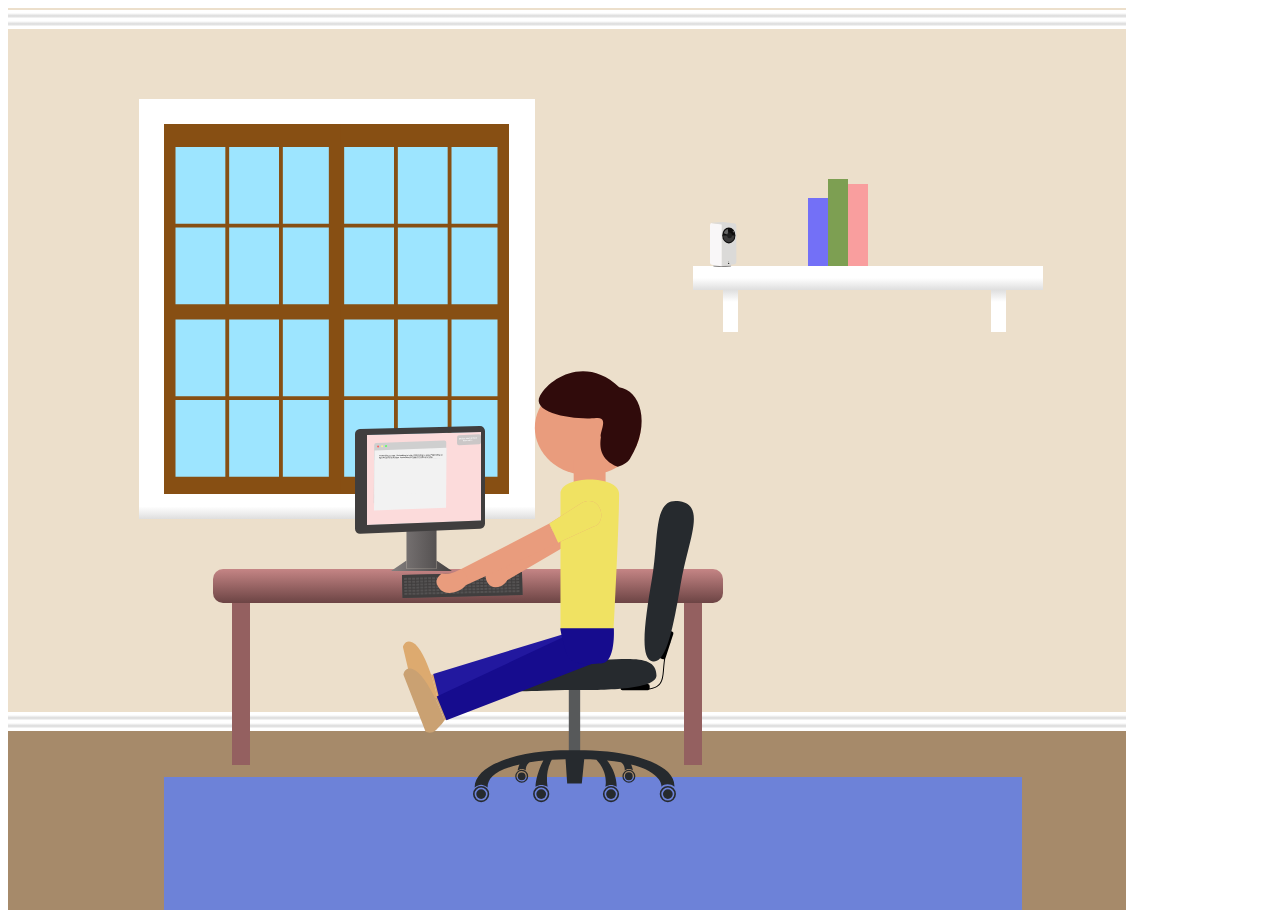
==== office.html @ c0fd6024 "scene 2 svg added to seperate office.html page - should have used React..." ====
<!DOCTYPE html>
<html lang="en">
  <head>
    <meta charset="UTF-8" />
    <meta name="viewport" content="width=device-width, initial-scale=1.0" />
    <title>Office - Scene 2</title>
  </head>
  <body>
    <div class="container-s2">
      <svg
        width="1118"
        height="902"
        viewBox="0 0 1118 902"
        fill="none"
        xmlns="http://www.w3.org/2000/svg"
      >
        <g id="scene-2-interior">
          <path id="Rectangle 554" d="M0 0h1118v901.5H0V0z" fill="#ECDFCB" />
          <path id="Rectangle 591" fill="#fff" d="M131 91h396v416H131z" />
          <path id="Rectangle 555" fill="#9DE5FF" d="M156 116h345v370H156z" />
          <g id="double-window">
            <g id="Group 3">
              <path
                id="Subtract"
                fill-rule="evenodd"
                clip-rule="evenodd"
                d="M324.667 116H501v371.833H324.667V116zm11.5 23H386v76.667h-49.833V139zM386 311.5h-49.833v76.667H386V311.5zm-49.833-92H386v76.667h-49.833V219.5zM386 392h-49.833v76.667H386V392zm3.833-253h49.834v76.667h-49.834V139zm49.834 172.5h-49.834v76.667h49.834V311.5zm-49.834-92h49.834v76.667h-49.834V219.5zM439.667 392h-49.834v76.667h49.834V392zm3.833-253h46v76.667h-46V139zm46 172.5h-46v76.667h46V311.5zm-46-92h46v76.667h-46V219.5zm46 172.5h-46v76.667h46V392z"
                fill="#874F13"
              />
            </g>
            <g id="Group 4">
              <path
                id="Subtract_2"
                fill-rule="evenodd"
                clip-rule="evenodd"
                d="M156 116h176.333v371.833H156V116zm11.5 23h49.833v76.667H167.5V139zm49.833 172.5H167.5v76.667h49.833V311.5zm-49.833-92h49.833v76.667H167.5V219.5zM217.333 392H167.5v76.667h49.833V392zm3.834-253H271v76.667h-49.833V139zM271 311.5h-49.833v76.667H271V311.5zm-49.833-92H271v76.667h-49.833V219.5zM271 392h-49.833v76.667H271V392zm3.833-253h46v76.667h-46V139zm46 172.5h-46v76.667h46V311.5zm-46-92h46v76.667h-46V219.5zm46 172.5h-46v76.667h46V392z"
                fill="#874F13"
              />
            </g>
          </g>
          <rect
            id="Rectangle 556"
            x="205"
            y="561"
            width="510"
            height="34"
            rx="10"
            fill="url(#paint0_linear)"
          />
          <g id="trim">
            <path
              id="Rectangle 577"
              transform="matrix(1 0 0 -1 0 715)"
              fill="url(#paint1_linear)"
              d="M0 0h1118v5H0z"
            />
            <path
              id="Rectangle 578"
              transform="matrix(1 0 0 -1 0 723)"
              fill="url(#paint2_linear)"
              d="M0 0h1118v5H0z"
            />
            <path
              id="Rectangle 579"
              fill="url(#paint3_linear)"
              d="M0 704h1118v6H0z"
            />
            <path
              id="Rectangle 580"
              fill="url(#paint4_linear)"
              d="M0 712h1118v6H0z"
            />
          </g>
          <g id="trim_2">
            <path
              id="Rectangle 577_2"
              transform="matrix(1 0 0 -1 0 13)"
              fill="url(#paint5_linear)"
              d="M0 0h1118v5H0z"
            />
            <path
              id="Rectangle 578_2"
              transform="matrix(1 0 0 -1 0 21)"
              fill="url(#paint6_linear)"
              d="M0 0h1118v5H0z"
            />
            <path
              id="Rectangle 579_2"
              fill="url(#paint7_linear)"
              d="M0 2h1118v6H0z"
            />
            <path
              id="Rectangle 580_2"
              fill="url(#paint8_linear)"
              d="M0 10h1118v6H0z"
            />
          </g>
          <path id="Rectangle 558" fill="#A68A6A" d="M0 723h1118v179H0z" />
          <path id="Rectangle 557" fill="#946060" d="M224 595h18v162h-18z" />
          <path id="Rectangle 559" fill="#946060" d="M676 595h18v162h-18z" />
          <path
            id="Rectangle 560"
            fill="url(#paint9_linear)"
            d="M685 258h350v24H685z"
          />
          <path
            id="Rectangle 593"
            fill="url(#paint10_linear)"
            d="M131 486h396v25H131z"
          />
          <g id="pan-cam">
            <ellipse
              id="Ellipse 9"
              rx="8.878"
              ry=".612"
              transform="matrix(-1 0 0 1 714.245 258.388)"
              fill="#474545"
            />
            <path
              id="Union"
              d="M714.245 255.939c4.903 0 8.878.365 8.878.816v1.633h-17.756v-1.633c0-.451 3.975-.816 8.878-.816z"
              fill="#C7C6C4"
            />
            <path
              id="Rectangle 1"
              d="M728.327 217.593a2 2 0 00-2.062-1.999l-12.938.396v42.245l13.283-1.898a2 2 0 001.717-1.98v-36.764z"
              fill="#DBDAD8"
            />
            <path
              id="Rectangle 3"
              d="M714.092 216.143l-.765.001v41.938l.918-.304-.153-41.635z"
              fill="url(#paint11_linear)"
            />
            <path
              id="Rectangle 2"
              d="M713.327 215.99l-9.139-.865a2 2 0 00-2.188 1.991v37.58a2 2 0 001.68 1.974l9.647 1.565V215.99z"
              fill="#F9F7F8"
            />
            <ellipse
              id="Ellipse 1"
              cx="720.827"
              cy="227.469"
              rx="6.582"
              ry="7.959"
              fill="#0E0D0D"
            />
            <path
              id="Ellipse 3"
              d="M726.49 227.469c0 1.787-.597 3.5-1.659 4.763s-2.502 1.972-4.004 1.972c-1.502 0-2.943-.709-4.005-1.972-1.062-1.263-1.659-2.976-1.659-4.763h11.327z"
              fill="#fff"
              fill-opacity=".19"
            />
            <path
              id="Ellipse 4"
              d="M715.681 225.18c.299-1.081.848-2.045 1.582-2.781.735-.735 1.626-1.214 2.572-1.379l.664 5.967-4.818-1.807z"
              fill="#fff"
              fill-opacity=".36"
            />
            <path
              id="Vector 1"
              d="M714.857 214l12.857 1.531-14.234.918-10.23-1.401c-.119-.017-.113-.19.006-.199l11.601-.849z"
              fill="#DBDAD8"
            />
            <ellipse
              id="Ellipse 2"
              rx="2.449"
              ry="2.908"
              transform="matrix(-1 0 0 1 721.592 227.316)"
              fill="#1F1F1F"
            />
            <ellipse
              id="Ellipse 5"
              cx="725.281"
              cy="223.697"
              rx=".306"
              ry=".765"
              transform="rotate(-27.788 725.281 223.697)"
              fill="#C4C4C4"
            />
            <circle
              id="Ellipse 6"
              r=".612"
              transform="matrix(-1 0 0 1 720.674 255.327)"
              fill="#000"
            />
            <circle
              id="Ellipse 7"
              r=".306"
              transform="matrix(-1 0 0 1 720.674 253.796)"
              fill="#414141"
            />
          </g>
          <path
            id="Rectangle 561"
            fill="url(#paint12_linear)"
            d="M715 282h15v42h-15z"
          />
          <path
            id="Rectangle 562"
            fill="url(#paint13_linear)"
            d="M983 282h15v42h-15z"
          />
          <path id="Rectangle 563" fill="#7370F7" d="M800 190h20v68h-20z" />
          <path id="Rectangle 564" fill="#7D9F52" d="M820 171h20v87h-20z" />
          <path id="Rectangle 565" fill="#F99E9E" d="M840 176h20v82h-20z" />
          <path id="Rectangle 566" fill="#6D82D8" d="M156 769h858v133H156z" />
          <g id="Rectangle 574">
            <path
              d="M398.471 522h30.058v38.784h-30.058V522z"
              fill="url(#paint14_linear)"
            />
            <path
              d="M428.529 560.784h-30.058v-8.311L383 563h61l-15.471-10.527v8.311z"
              fill="url(#paint15_linear)"
            />
          </g>
          <g id="chair-front">
            <path
              id="Vector 8"
              d="M572.166 678.809v74.692H560.8v-74.692h11.366z"
              fill="#57595A"
            />
            <path
              id="Union_2"
              fill-rule="evenodd"
              clip-rule="evenodd"
              d="M665.327 625.924a2.001 2.001 0 00-1.282-2.522l-2.232-.727a1.999 1.999 0 00-2.521 1.281l-7.819 23.985a1.999 1.999 0 001.281 2.521l2.232.728c.39.127.79.128 1.157.025a78.304 78.304 0 00-.433 3.024c-.295 2.386-.479 4.657-.651 6.782-.046.575-.092 1.139-.139 1.693-.22 2.606-.465 4.96-.939 7.054-.473 2.091-1.168 3.898-2.274 5.417-1.103 1.514-2.631 2.767-4.81 3.724-1.437.632-3.155 1.134-5.215 1.495a2.03 2.03 0 00.002-.079v-2.347a2 2 0 00-2-2h-25.227a2 2 0 00-2 2v2.347a2 2 0 002 2h25.227c.675 0 1.272-.334 1.634-.847 2.368-.377 4.339-.931 5.982-1.653 2.325-1.022 3.999-2.382 5.215-4.052 1.212-1.665 1.95-3.612 2.441-5.784.491-2.168.74-4.584.961-7.191.047-.56.093-1.13.14-1.708.172-2.122.353-4.365.646-6.728.162-1.306.358-2.647.604-4.021.082-.133.15-.278.201-.433l4.788-14.688c.14-.276.283-.553.429-.83l-.135-.071 2.737-8.395z"
              fill="#000"
            />
            <g id="Union_3" fill="#262A2E">
              <path
                d="M644.84 653.493c-13.331-2.241-8.385-38.268-.951-82.486 1.967-11.698 2.96-22.958 3.855-33.109 2.487-28.215 4.219-47.859 24.017-44.531 19.798 3.329 15.011 22.459 8.135 49.937-2.473 9.885-5.217 20.85-7.184 32.549-7.434 44.217-14.54 79.881-27.872 77.64z"
              />
              <path
                d="M481.237 667.443c0 17.111 20.282 16.413 53.123 15.283 9.231-.318 19.455-.67 30.499-.67 27.604 0 83.622 0 83.622-14.613 0-18.479-21.551-17.33-52.122-15.699-9.722.518-20.357 1.085-31.5 1.085-9.902 0-19.403-.336-28.218-.647-32.299-1.142-55.404-1.959-55.404 15.261zM557.552 751.195l1.624 24.356h14.614l2.435-24.356c3.978.122 8.571.297 12.164.521 10.474 10.798 9.882 22.874 8.945 27.082 4.059-2.435 7.307-2.435 11.366 0 0-10.416-4.755-20.68-9.676-26.232 5.067.502 9.687 1.111 13.895 1.804 3.664 2.291 3.9 6.567 3.9 8.191 1.623-1.624 4.871-2.435 8.118 0-.063-1.649-1.228-4.785-1.828-6.172 24.424 5.764 31.173 17.206 30.243 22.409 3.248-3.247 8.931-3.247 12.99 0 1.533-20.95-36.651-32.309-66.941-35.294a265.259 265.259 0 00-15.057-1.052 227.252 227.252 0 00-7.307-.187h-19.485c-6.405.058-14.154.43-22.364 1.239-30.29 2.985-68.564 14.186-68.564 36.106 4.871-3.247 7.306-4.059 12.99 0 0-9.742 7.443-17.457 31.867-23.221-.6 1.387-1.765 4.523-1.829 6.172 2.436-1.624 4.872-2.435 8.119 0 0-1.624.236-5.9 3.899-8.191a216.88 216.88 0 0113.715-1.786c-4.495 7.821-7.871 19.72-7.871 26.214 4.059-2.435 7.306-2.435 12.177 0 0 0-3.247-14.613 4.124-26.925 4.295-.3 8.868-.529 13.737-.678zM659.847 790.976a4.87 4.87 0 110-9.742 4.871 4.871 0 110 9.742z"
              />
              <path
                fill-rule="evenodd"
                clip-rule="evenodd"
                d="M659.847 794.224a8.119 8.119 0 11.002-16.238 8.119 8.119 0 01-.002 16.238zm-6.495-8.119a6.495 6.495 0 1012.99 0 6.495 6.495 0 00-12.99 0z"
              />
              <path
                d="M598.146 786.105a4.87 4.87 0 109.741 0 4.87 4.87 0 00-9.741 0z"
              />
              <path
                fill-rule="evenodd"
                clip-rule="evenodd"
                d="M594.898 786.105a8.119 8.119 0 1016.238 0 8.119 8.119 0 00-16.238 0zm8.119 6.495a6.495 6.495 0 110-12.99 6.495 6.495 0 010 12.99z"
              />
              <path
                d="M533.197 790.976a4.87 4.87 0 110-9.742 4.871 4.871 0 010 9.742z"
              />
              <path
                fill-rule="evenodd"
                clip-rule="evenodd"
                d="M533.197 794.224a8.119 8.119 0 110-16.238 8.119 8.119 0 010 16.238zm-6.495-8.119a6.494 6.494 0 1012.989 0 6.494 6.494 0 10-12.989 0z"
              />
              <path
                d="M509.815 768.244a3.897 3.897 0 107.793 0 3.897 3.897 0 00-7.793 0z"
              />
              <path
                fill-rule="evenodd"
                clip-rule="evenodd"
                d="M507.217 768.244a6.495 6.495 0 1012.99 0 6.495 6.495 0 00-12.99 0zm6.495 5.196a5.196 5.196 0 110-10.391 5.196 5.196 0 010 10.391z"
              />
              <path
                d="M620.878 772.141a3.897 3.897 0 110-7.793 3.897 3.897 0 010 7.793z"
              />
              <path
                fill-rule="evenodd"
                clip-rule="evenodd"
                d="M620.878 774.739a6.495 6.495 0 110-12.99 6.495 6.495 0 010 12.99zm-5.196-6.495a5.196 5.196 0 1010.391 0 5.196 5.196 0 00-10.391 0z"
              />
              <path
                d="M468.247 786.105a4.87 4.87 0 004.872 4.871 4.87 4.87 0 100-9.742 4.871 4.871 0 00-4.872 4.871z"
              />
              <path
                fill-rule="evenodd"
                clip-rule="evenodd"
                d="M465 786.105a8.119 8.119 0 1016.238 0 8.119 8.119 0 00-16.238 0zm8.119 6.495a6.495 6.495 0 110-12.99 6.495 6.495 0 010 12.99z"
              />
            </g>
          </g>
          <g id="keyboard">
            <path
              id="Rectangle 613"
              d="M394 566.98L513.963 564l.571 22.993-119.963 2.98L394 566.98z"
              fill="#545252"
            />
            <path
              id="Subtract_3"
              fill-rule="evenodd"
              clip-rule="evenodd"
              d="M394 566.98L513.963 564l.571 22.993-119.963 2.98L394 566.98zm2.124 4.948l-.05-1.999 2.999-.074.05 1.999-2.999.074zm3.949-2.098l2.999-.075.049 2-2.999.074-.049-1.999zm6.997-.174l-2.999.074.05 2 2.999-.075-.05-1.999zm1-.025l2.999-.074.05 1.999-2.999.075-.05-2zm6.998-.174l-2.999.075.05 1.999 2.999-.074-.05-2zm1-.025l2.999-.074.049 1.999-2.999.075-.049-2zm6.998-.173l-3 .074.05 2 2.999-.075-.049-1.999zm.999-.025l2.999-.075.05 2-2.999.074-.05-1.999zm6.998-.174l-2.999.075.05 1.999 2.999-.075-.05-1.999zm1-.025l2.999-.074.05 1.999-3 .075-.049-2zm6.998-.174l-2.999.075.049 1.999 2.999-.074-.049-2zm.999-.024l2.999-.075.05 1.999-2.999.075-.05-1.999zm6.998-.174l-2.999.074.05 2 2.999-.075-.05-1.999zm1-.025l2.999-.075.05 2-2.999.074-.05-1.999zm6.998-.174l-2.999.075.049 1.999 2.999-.075-.049-1.999zm.999-.025l2.999-.074.05 1.999-2.999.075-.05-2zm6.998-.174l-2.999.075.05 1.999 2.999-.074-.05-2zm1-.024l2.999-.075.05 2-2.999.074-.05-1.999zm6.998-.174l-2.999.074.049 2 2.999-.075-.049-1.999zm.999-.025l3-.075.049 2-2.999.074-.05-1.999zm6.998-.174l-2.999.075.05 1.999 2.999-.074-.05-2zm1-.025l2.999-.074.05 1.999-2.999.075-.05-2zm6.998-.173l-2.999.074.049 1.999 2.999-.074-.049-1.999zm1-.025l2.999-.075.049 2-2.999.074-.049-1.999zm6.997-.174l-2.999.074.05 2 2.999-.075-.05-1.999zm1-.025l2.999-.074.05 1.999-2.999.074-.05-1.999zm6.998-.174l-2.999.075.049 1.999 3-.074-.05-2zm1-.025l2.999-.074.049 1.999-2.999.075-.049-2zm6.997-.173l-2.999.074.05 1.999 2.999-.074-.05-1.999zm-2.924 3.073l2.999-.074.05 1.999-2.999.075-.05-2zm-1 .025l-2.999.074.05 2 2.999-.075-.05-1.999zm-6.998.174l2.999-.075.05 2-2.999.074-.05-1.999zm-.999.025l-2.999.074.049 1.999 2.999-.074-.049-1.999zm-6.998.173l2.999-.074.05 1.999-3 .075-.049-2zm-1 .025l-2.999.075.05 1.999 2.999-.074-.05-2zm-6.998.174l2.999-.074.05 1.999-2.999.074-.05-1.999zm-.999.025l-3 .074.05 2 2.999-.075-.049-1.999zm-6.998.174l2.999-.075.049 2-2.999.074-.049-1.999zm-1 .025l-2.999.074.05 1.999 2.999-.074-.05-1.999zm-6.998.173l2.999-.074.05 1.999-2.999.075-.05-2zm-1 .025l-2.999.075.05 1.999 2.999-.074-.05-2zm-6.997.174l2.999-.074.049 1.999-2.999.074-.049-1.999zm-1 .025l-2.999.074.05 2 2.999-.075-.05-1.999zm-6.998.174l2.999-.075.05 2-2.999.074-.05-1.999zm-1 .024l-2.999.075.05 1.999 2.999-.074-.05-2zm-6.997.174l2.999-.074.049 1.999-2.999.075-.049-2zm-1 .025l-2.999.075.049 1.999 3-.074-.05-2zm-6.998.174l2.999-.075.05 2-2.999.074-.05-1.999zm-1 .025l-2.999.074.05 2 2.999-.075-.05-1.999zm-6.997.174l2.999-.075.049 1.999-2.999.075-.049-1.999zm-1 .024l-2.999.075.049 1.999 2.999-.074-.049-2zm-6.998.174l2.999-.074.05 1.999-2.999.075-.05-2zm-1 .025l-2.999.075.05 1.999 2.999-.075-.05-1.999zm-6.998.174l3-.075.049 2-2.999.074-.05-1.999zm-.999.025l-2.999.074.049 2 2.999-.075-.049-1.999zm-6.998.174l2.999-.075.05 1.999-2.999.075-.05-1.999zm-1 .024l-2.999.075.05 1.999 2.999-.074-.05-2zm-6.998.174l2.999-.074.05 1.999-2.999.075-.05-2zm115.039.144l-2.999.074.05 2 2.999-.075-.05-1.999zm-6.997.174l2.999-.075.049 1.999-2.999.075-.049-1.999zm-1 .024l-2.999.075.049 1.999 3-.074-.05-2zm-6.998.174l2.999-.074.05 1.999-2.999.075-.05-2zm-1 .025l-2.999.075.05 1.999 2.999-.075-.05-1.999zm-6.998.174l3-.075.049 2-2.999.074-.05-1.999zm-.999.025l-2.999.074.049 2 2.999-.075-.049-1.999zm-6.998.173l2.999-.074.05 1.999-2.999.075-.05-2zm-1 .025l-2.999.075.05 1.999 2.999-.074-.05-2zm-6.998.174l3-.074.049 1.999-2.999.075-.05-2zm-.999.025l-2.999.074.049 2 2.999-.075-.049-1.999zm-6.998.174l2.999-.075.05 2-2.999.074-.05-1.999zm-1 .025l-2.999.074.05 1.999 2.999-.074-.05-1.999zm-6.998.173l2.999-.074.05 1.999-2.999.075-.05-2zm-.999.025l-2.999.075.049 1.999 2.999-.074-.049-2zm-6.998.174l2.999-.074.05 1.999-3 .074-.049-1.999zm-1 .025l-2.999.074.05 2 2.999-.075-.05-1.999zm-6.998.174l2.999-.075.05 2-2.999.074-.05-1.999zm-.999.025l-2.999.074.049 1.999 2.999-.074-.049-1.999zm-6.998.173l2.999-.074.049 1.999-2.999.075-.049-2zm-1 .025l-2.999.075.05 1.999 2.999-.074-.05-2zm-6.998.174l2.999-.074.05 1.999-2.999.074-.05-1.999zm-.999.025l-3 .074.05 2 2.999-.075-.049-1.999zm-6.998.174l2.999-.075.049 2-2.999.074-.049-1.999zm-1 .024l-2.999.075.05 1.999 2.999-.074-.05-2zm-6.998.174l2.999-.074.05 1.999-2.999.075-.05-2zm-1 .025l-2.999.075.05 1.999 2.999-.075-.05-1.999zm-6.997.174l2.999-.075.049 2-2.999.074-.049-1.999zm-1 .025l-2.999.074.05 2 2.999-.075-.05-1.999zm109.041.292l2.999-.074.05 1.999-3 .075-.049-2zm-1 .025l-2.999.075.05 1.999 2.999-.075-.05-1.999zm-6.998.174l2.999-.075.05 2-2.999.074-.05-1.999zm-.999.025l-2.999.074.049 2 2.999-.075-.049-1.999zm-6.998.174l2.999-.075.049 1.999-2.999.075-.049-1.999zm-1 .024l-2.999.075.05 1.999 2.999-.074-.05-2zm-6.998.174l2.999-.074.05 1.999-2.999.075-.05-2zm-.999.025l-3 .075.05 1.999 2.999-.075-.049-1.999zm-6.998.174l2.999-.075.049 2-2.999.074-.049-1.999zm-1 .025l-2.999.074.05 2 2.999-.075-.05-1.999zm-6.998.174l2.999-.075.05 1.999-2.999.075-.05-1.999zm-1 .024l-2.999.075.05 1.999 2.999-.074-.05-2zm-6.997.174l2.999-.074.049 1.999-2.999.075-.049-2zm-1 .025l-2.999.074.05 2 2.999-.075-.05-1.999zm-6.998.174l2.999-.075.05 2-2.999.074-.05-1.999zm-1 .025l-2.999.074.05 2 2.999-.075-.05-1.999zm-6.997.173l2.999-.074.049 1.999-2.999.075-.049-2zm-1 .025l-2.999.075.049 1.999 3-.074-.05-2zm-6.998.174l2.999-.074.05 1.999-2.999.074-.05-1.999zm-1 .025l-2.999.074.05 2 2.999-.075-.05-1.999zm-6.998.174l3-.075.049 2-2.999.074-.05-1.999zm-.999.025l-2.999.074.049 1.999 2.999-.074-.049-1.999zm-6.998.173l2.999-.074.05 1.999-2.999.075-.05-2zm-1 .025l-2.999.075.05 1.999 2.999-.074-.05-2zm-6.998.174l2.999-.074.05 1.999-2.999.074-.05-1.999zm-.999.025l-2.999.074.049 2 2.999-.075-.049-1.999zm-6.998.174l2.999-.075.05 2-2.999.074-.05-1.999zm-1 .025l-2.999.074.05 1.999 2.999-.074-.05-1.999zm-6.998.173l2.999-.074.05 1.999-2.999.075-.05-2zm115.039.144l-2.999.074.05 2 2.999-.075-.05-1.999zm-6.997.174l2.999-.075.049 2-2.999.074-.049-1.999zm-1 .025l-2.999.074.049 1.999 3-.074-.05-1.999zm-6.998.173l2.999-.074.05 1.999-2.999.075-.05-2zm-1 .025l-2.999.075.05 1.999 2.999-.074-.05-2zm-6.998.174l3-.075.049 2-2.999.074-.05-1.999zm-.999.025l-2.999.074.049 2 2.999-.075-.049-1.999zm-6.998.174l2.999-.075.05 2-2.999.074-.05-1.999zm-1 .024l-2.999.075.05 1.999 2.999-.074-.05-2zm-6.998.174l2.999-.074.05 1.999-2.999.075-.05-2zm-.999.025l-2.999.075.049 1.999 2.999-.075-.049-1.999zm-6.998.174l2.999-.075.05 2-2.999.074-.05-1.999zm-1 .025l-2.999.074.05 2 2.999-.075-.05-1.999zm-6.998.174l2.999-.075.05 1.999-2.999.075-.05-1.999zm-.999.024l-2.999.075.049 1.999 2.999-.074-.049-2zm-6.998.174l2.999-.074.05 1.999-3 .075-.049-2zm-1 .025l-2.999.075.05 1.999 2.999-.075-.05-1.999zm-6.998.174l2.999-.075.05 2-2.999.074-.05-1.999zm-.999.025l-2.999.074.049 2 2.999-.075-.049-1.999zm-6.998.173l2.999-.074.049 1.999-2.999.075-.049-2zm-1 .025l-2.999.075.05 1.999 2.999-.074-.05-2zm-6.998.174l2.999-.074.05 1.999-2.999.075-.05-2zm-.999.025l-3 .074.05 2 2.999-.075-.049-1.999zm-6.998.174l2.999-.075.049 2-2.999.074-.049-1.999zm-1 .025l-2.999.074.05 1.999 2.999-.074-.05-1.999zm-6.998.173l2.999-.074.05 1.999-2.999.075-.05-2zm-1 .025l-2.999.075.05 1.999 2.999-.074-.05-2zm-6.997.174l2.999-.074.049 1.999-2.999.074-.049-1.999zm-1 .025l-2.999.074.05 2 2.999-.075-.05-1.999zm112.04.218l-2.999.074.049 2 3-.075-.05-1.999zm-6.998.174l2.999-.075.05 2-2.999.074-.05-1.999zm-1 .025l-2.999.074.05 1.999 2.999-.074-.05-1.999zm-6.997.173l2.999-.074.049 1.999-2.999.075-.049-2zm-1 .025l-2.999.075.049 1.999 2.999-.074-.049-2zm-6.998.174l2.999-.074.05 1.999-2.999.074-.05-1.999zm-1 .025l-2.999.074.05 2 2.999-.075-.05-1.999zm-6.998.174l3-.075.049 2-2.999.074-.05-1.999zm-.999.025l-2.999.074.049 1.999 2.999-.074-.049-1.999zm-6.998.173l2.999-.074.05 1.999-2.999.075-.05-2zm-1 .025l-2.999.075.05 1.999 2.999-.074-.05-2zm-6.998.174l2.999-.075.05 2-2.999.074-.05-1.999zm-.999.025l-2.999.074.049 2 2.999-.075-.049-1.999zm-6.998.174l2.999-.075.05 2-2.999.074-.05-1.999zm-1 .024l-2.999.075.05 1.999 2.999-.074-.05-2zm-6.998.174l2.999-.074.05 1.999-2.999.075-.05-2zm-.999.025l-2.999.075.049 1.999 2.999-.075-.049-1.999zm-6.998.174l2.999-.075.05 2-3 .074-.049-1.999zm-1 .025l-2.999.074.05 2 2.999-.075-.05-1.999zm-6.998.174l2.999-.075.05 1.999-2.999.075-.05-1.999zm-.999.024l-3 .075.05 1.999 2.999-.074-.049-2zm-6.998.174l2.999-.074.049 1.999-2.999.075-.049-2zm-1 .025l-2.999.075.05 1.999 2.999-.075-.05-1.999zm-6.998.174l2.999-.075.05 2-2.999.074-.05-1.999zm-1 .025l-2.999.074.05 2 2.999-.075-.05-1.999zm-6.997.174l2.999-.075.049 1.999-2.999.075-.049-1.999zm-1 .024l-2.999.075.05 1.999 2.999-.074-.05-2zm-6.998.174l2.999-.074.05 1.999-2.999.075-.05-2zm-1 .025l-2.999.074.05 2 2.999-.075-.05-1.999z"
              fill="#403E3E"
            />
          </g>
          <g id="cam-feed">
            <path
              id="Rectangle 609"
              d="M359 426.933l114-3v88.5l-114 4.5v-90z"
              fill="#8DCAAD"
            />
            <path
              id="Polygon 13"
              d="M473 423.921l-80.5 2-33.5 1v11l114-4.5v-9.5z"
              fill="#B6C3DD"
            />
            <path
              id="Rectangle 610"
              d="M359.162 455.921l114.571-5.08-.702 9.107-113.869 5.258v-9.285z"
              fill="#AFB6D7"
            />
            <path
              id="Rectangle 611"
              d="M358.749 441.966l114.997-5.313-.451 14.569-114.297 5.162-.249-14.418z"
              fill="#909699"
            />
            <g id="brick-wall">
              <path
                id="Rectangle 354"
                transform="rotate(-2.473 381.093 452.399)"
                fill="#C4C4C4"
                d="M381.093 452.399h92.032v12.045h-92.032z"
              />
              <g id="Vector" fill="#A53B33">
                <path
                  d="M473.44 459.038l-2.742.146.061 1.398 2.741-.147-.06-1.397zM464.777 459.44l-5.602.242.061 1.398 5.601-.242-.06-1.398zM453.254 459.938l-5.602.242.06 1.397 5.602-.241-.06-1.398zM441.73 460.435l-5.601.242.06 1.398 5.602-.242-.061-1.398zM430.207 460.933l-5.602.242.061 1.398 5.601-.242-.06-1.398zM418.684 461.431l-5.602.242.061 1.397 5.601-.241-.06-1.398zM407.16 461.928l-5.601.242.06 1.398 5.602-.242-.061-1.398zM395.637 462.426l-5.601.242.06 1.398 5.602-.242-.061-1.398zM473.308 455.999l-2.741.147.061 1.397 2.741-.146-.061-1.398zM464.646 456.401l-5.602.242.06 1.398 5.602-.242-.06-1.398zM453.122 456.899l-5.601.242.06 1.398 5.602-.242-.061-1.398zM441.599 457.397l-5.602.242.061 1.397 5.601-.242-.06-1.397zM430.076 457.894l-5.602.242.061 1.398 5.601-.242-.06-1.398zM418.553 458.392l-5.602.242.06 1.398 5.602-.242-.06-1.398zM407.029 458.89l-5.601.241.06 1.398 5.602-.242-.061-1.397zM395.506 459.387l-5.602.242.061 1.398 5.601-.242-.06-1.398zM473.243 454.479l-5.542.268.06 1.398 5.542-.268-.06-1.398zM461.779 455.003l-5.601.242.06 1.398 5.602-.242-.061-1.398zM450.256 455.5l-5.602.242.061 1.398 5.601-.242-.06-1.398zM438.733 455.998l-5.602.242.06 1.398 5.602-.242-.06-1.398zM427.209 456.496l-5.601.242.06 1.398 5.602-.242-.061-1.398zM415.686 456.993l-5.601.242.06 1.398 5.601-.242-.06-1.398zM404.163 457.491l-5.602.242.061 1.398 5.601-.242-.06-1.398zM392.64 457.989l-5.602.242.06 1.398 5.602-.242-.06-1.398zM473.374 457.518l-5.542.268.06 1.398 5.542-.268-.06-1.398zM461.91 458.042l-5.601.242.06 1.397 5.602-.242-.061-1.397zM450.387 458.539l-5.601.242.06 1.398 5.602-.242-.061-1.398zM438.864 459.037l-5.602.242.061 1.398 5.601-.242-.06-1.398zM427.341 459.535l-5.602.242.06 1.397 5.602-.242-.06-1.397zM415.817 460.032l-5.601.242.06 1.398 5.602-.242-.061-1.398zM404.294 460.53l-5.602.242.061 1.398 5.601-.242-.06-1.398zM392.771 461.028l-5.602.241.061 1.398 5.601-.242-.06-1.397zM473.177 452.96l-2.741.147.06 1.398 2.742-.147-.061-1.398zM464.514 453.362l-5.601.242.06 1.398 5.602-.242-.061-1.398zM452.991 453.86l-5.602.242.061 1.398 5.601-.242-.06-1.398zM441.468 454.358l-5.602.242.061 1.398 5.601-.242-.06-1.398zM429.945 454.855l-5.602.242.06 1.398 5.602-.242-.06-1.398zM418.421 455.353l-5.601.242.06 1.398 5.602-.242-.061-1.398zM406.898 455.851l-5.602.242.061 1.398 5.601-.242-.06-1.398zM395.375 456.348l-5.602.242.061 1.398 5.601-.242-.06-1.398zM473.112 451.441l-5.542.267.06 1.398 5.542-.268-.06-1.397zM461.648 451.964l-5.602.242.061 1.398 5.601-.242-.06-1.398zM450.125 452.462l-5.602.242.06 1.397 5.602-.241-.06-1.398zM438.601 452.959l-5.601.242.06 1.398 5.602-.242-.061-1.398zM427.078 453.457l-5.601.242.06 1.398 5.602-.242-.061-1.398zM415.555 453.955l-5.602.242.061 1.397 5.601-.241-.06-1.398zM404.032 454.452l-5.602.242.06 1.398 5.602-.242-.06-1.398zM392.508 454.95l-5.601.242.06 1.398 5.602-.242-.061-1.398zM473.046 449.921l-2.741.147.06 1.398 2.741-.147-.06-1.398zM464.383 450.324l-5.601.242.06 1.397 5.601-.241-.06-1.398zM452.86 450.821l-5.602.242.061 1.398 5.601-.242-.06-1.398zM441.337 451.319l-5.602.242.06 1.398 5.602-.242-.06-1.398zM429.813 451.817l-5.601.242.06 1.397 5.602-.242-.061-1.397zM418.29 452.314l-5.602.242.061 1.398 5.601-.242-.06-1.398zM406.767 452.812l-5.602.242.061 1.398 5.601-.242-.06-1.398zM395.244 453.31l-5.602.242.06 1.397 5.602-.242-.06-1.397zM472.98 448.402l-5.542.267.061 1.398 5.542-.267-.061-1.398zM461.517 448.925l-5.602.242.06 1.398 5.602-.242-.06-1.398zM449.993 449.423l-5.601.242.06 1.398 5.602-.242-.061-1.398zM438.47 449.921l-5.601.241.06 1.398 5.602-.242-.061-1.397zM426.947 450.418l-5.602.242.061 1.398 5.601-.242-.06-1.398zM415.424 450.916l-5.602.242.06 1.398 5.602-.242-.06-1.398zM403.9 451.414l-5.601.241.06 1.398 5.602-.242-.061-1.397zM392.377 451.911l-5.601.242.06 1.398 5.601-.242-.06-1.398zM470.145 450.075l-5.602.242.061 1.398 5.601-.242-.06-1.398zM458.621 450.573l-5.601.241.06 1.398 5.602-.242-.061-1.397zM447.098 451.07l-5.601.242.06 1.398 5.602-.242-.061-1.398zM435.575 451.568l-5.602.242.061 1.398 5.601-.242-.06-1.398zM424.052 452.065l-5.602.242.06 1.398 5.602-.242-.06-1.398zM412.528 452.563l-5.601.242.06 1.398 5.602-.242-.061-1.398zM401.005 453.061l-5.601.242.06 1.398 5.602-.242-.061-1.398zM389.482 453.558l-5.602.242.061 1.398 5.601-.242-.06-1.398zM467.41 451.715l-5.602.242.06 1.398 5.602-.242-.06-1.398zM455.886 452.213l-5.601.242.06 1.398 5.602-.242-.061-1.398zM444.363 452.711l-5.602.241.061 1.398 5.601-.242-.06-1.397zM432.84 453.208l-5.602.242.061 1.398 5.601-.242-.06-1.398zM421.317 453.706l-5.602.242.06 1.398 5.602-.242-.06-1.398zM409.793 454.203l-5.601.242.06 1.398 5.602-.242-.061-1.398zM398.27 454.701l-5.602.242.061 1.398 5.601-.242-.06-1.398zM386.747 455.199l-5.602.242.06 1.398 5.602-.242-.06-1.398zM470.276 453.114l-5.602.242.061 1.397 5.601-.242-.06-1.397zM458.753 453.611l-5.602.242.06 1.398 5.602-.242-.06-1.398zM447.229 454.109l-5.601.242.06 1.398 5.602-.242-.061-1.398zM435.706 454.607l-5.601.242.06 1.397 5.602-.242-.061-1.397zM424.183 455.104l-5.602.242.061 1.398 5.601-.242-.06-1.398zM412.66 455.602l-5.602.242.06 1.398 5.602-.242-.06-1.398zM401.136 456.1l-5.601.242.06 1.397 5.602-.242-.061-1.397zM389.613 456.597l-5.601.242.06 1.398 5.601-.242-.06-1.398zM467.541 454.754l-5.602.242.061 1.398 5.601-.242-.06-1.398zM456.018 455.252l-5.602.242.06 1.397 5.602-.241-.06-1.398zM444.494 455.749l-5.601.242.06 1.398 5.602-.242-.061-1.398zM432.971 456.247l-5.602.242.061 1.398 5.601-.242-.06-1.398zM421.448 456.745l-5.602.242.061 1.397 5.601-.242-.06-1.397zM409.924 457.242l-5.601.242.06 1.398 5.602-.242-.061-1.398zM398.401 457.74l-5.601.242.06 1.398 5.602-.242-.061-1.398zM386.878 458.238l-5.602.242.061 1.397 5.601-.242-.06-1.397zM470.407 456.152l-5.601.242.06 1.398 5.602-.242-.061-1.398zM458.884 456.65l-5.602.242.061 1.398 5.601-.242-.06-1.398zM447.361 457.148l-5.602.242.06 1.398 5.602-.242-.06-1.398zM435.837 457.645l-5.601.242.06 1.398 5.602-.242-.061-1.398zM424.314 458.143l-5.601.242.06 1.398 5.602-.242-.061-1.398zM412.791 458.641l-5.602.242.061 1.397 5.601-.241-.06-1.398zM401.268 459.138l-5.602.242.06 1.398 5.602-.242-.06-1.398zM389.744 459.636l-5.601.242.06 1.398 5.602-.242-.061-1.398zM467.672 457.793l-5.602.242.061 1.398 5.601-.242-.06-1.398zM456.149 458.29l-5.602.242.061 1.398 5.601-.242-.06-1.398zM444.626 458.788l-5.602.242.06 1.398 5.602-.242-.06-1.398zM433.102 459.286l-5.601.242.06 1.398 5.602-.242-.061-1.398zM421.579 459.783l-5.602.242.061 1.398 5.601-.242-.06-1.398zM410.056 460.281l-5.602.242.06 1.398 5.602-.242-.06-1.398zM398.532 460.779l-5.601.242.06 1.398 5.602-.242-.061-1.398zM387.009 461.276l-5.601.242.06 1.398 5.602-.242-.061-1.398zM470.538 459.191l-5.601.242.06 1.398 5.602-.242-.061-1.398zM459.015 459.689l-5.601.242.06 1.398 5.602-.242-.061-1.398zM447.492 460.187l-5.602.241.061 1.398 5.601-.242-.06-1.397zM435.969 460.684l-5.602.242.06 1.398 5.602-.242-.06-1.398zM424.445 461.182l-5.601.242.06 1.398 5.602-.242-.061-1.398zM412.922 461.68l-5.601.241.06 1.398 5.601-.242-.06-1.397zM401.399 462.177l-5.602.242.061 1.398 5.601-.242-.06-1.398zM389.876 462.675l-5.602.242.06 1.398 5.602-.242-.06-1.398zM467.278 448.676l-5.601.242.06 1.398 5.602-.242-.061-1.398zM455.755 449.174l-5.602.242.061 1.398 5.601-.242-.06-1.398zM444.232 449.672l-5.602.242.061 1.397 5.601-.241-.06-1.398zM432.709 450.169l-5.602.242.06 1.398 5.602-.242-.06-1.398zM421.185 450.667l-5.601.242.06 1.398 5.602-.242-.061-1.398zM409.662 451.165l-5.602.242.061 1.397 5.601-.241-.06-1.398zM398.139 451.662l-5.602.242.061 1.398 5.601-.242-.06-1.398zM386.615 452.16l-5.601.242.06 1.398 5.602-.242-.061-1.398zM383.781 455.205l-.061-1.398-2.641.114.061 1.398 2.641-.114zM384.174 464.322l-.06-1.398-2.641.114.061 1.398 2.64-.114zM384.043 461.283l-.06-1.398-2.641.114.06 1.398 2.641-.114zM383.912 458.244l-.061-1.398-2.64.114.06 1.398 2.641-.114z"
                />
              </g>
            </g>
            <path
              id="Rectangle 576"
              d="M473.021 436.661v-3.235L359 437.716v2.869l114.021-3.924z"
              fill="#D0D7E4"
            />
            <path
              id="Rectangle 578_3"
              d="M473.273 439.88l-.111-3.223L359 440.585v3.227l114.273-3.932z"
              fill="#C8D7F4"
            />
            <g id="columns" fill="#DAE0EB">
              <path
                id="column"
                d="M464.691 439.213l8.478-.292.03.894-.706.025.031.894-.707.024 1.09 31.663v23.799l-6.247.215-.031-.894.707-.025-.031-.894.707-.024-1.846-53.645-.707.024-.03-.894-.707.024-.031-.894z"
              />
              <path
                id="column_2"
                d="M402.877 441.34l-8.478.292.031.894.707-.025.03.895.707-.025 1.846 53.645-.707.025.031.894-.706.024.03.894 8.478-.291-.031-.895-.707.025-.03-.894-.707.024-1.846-53.645.707-.025-.031-.894.707-.024-.031-.894z"
              />
            </g>
            <path
              id="railing"
              fill-rule="evenodd"
              clip-rule="evenodd"
              d="M467.942 482.436l-64.993 2.236.043 1.245 1.412-.048.352 10.208-1.413.049.043 1.244 64.993-2.236-.043-1.245-1.059.037-.352-10.208 1.06-.037-.043-1.245zm-62.127 13.604l-.351-10.208 1.06-.036.351 10.208-1.06.036zm2.12-.072l-.352-10.209 1.06-.036.351 10.208-1.059.037zm2.827-10.318l-1.059.036.351 10.209 1.06-.037-.352-10.208zm1.411 10.172l-.351-10.208 1.06-.037.351 10.208-1.06.037zm2.828-10.318l-1.059.037.351 10.208 1.059-.037-.351-10.208zm1.411 10.172l-.351-10.208 1.06-.037.351 10.208-1.06.037zm2.828-10.318l-1.06.037.351 10.208 1.06-.037-.351-10.208zm1.411 10.172l-.351-10.208 1.059-.037.351 10.209-1.059.036zm2.828-10.318l-1.06.037.351 10.208 1.06-.036-.351-10.209zm1.41 10.172l-.351-10.208 1.06-.036.351 10.208-1.06.036zm2.828-10.317l-1.059.036.351 10.208 1.06-.036-.352-10.208zm1.411 10.171l-.351-10.208 1.06-.036.351 10.208-1.06.036zm2.828-10.317l-1.06.036.352 10.208 1.059-.036-.351-10.208zm1.411 10.171l-.351-10.208 1.059-.036.352 10.208-1.06.036zm2.828-10.317l-1.06.036.351 10.209 1.06-.037-.351-10.208zm1.411 10.172l-.352-10.209 1.06-.036.351 10.208-1.059.037zm2.827-10.318l-1.059.037.351 10.208 1.06-.037-.352-10.208zm1.411 10.172l-.351-10.208 1.06-.037.351 10.208-1.06.037zm2.828-10.318l-1.06.037.352 10.208 1.059-.037-.351-10.208zm1.411 10.172l-.351-10.208 1.059-.037.352 10.208-1.06.037zm2.828-10.318l-1.06.037.351 10.208 1.06-.036-.351-10.209zm1.411 10.172l-.352-10.208 1.06-.037.351 10.209-1.059.036zm2.828-10.317l-1.06.036.351 10.208 1.06-.036-.351-10.208zm1.41 10.171l-.351-10.208 1.06-.036.351 10.208-1.06.036zm2.828-10.317l-1.059.036.351 10.208 1.059-.036-.351-10.208zm1.411 10.171l-.351-10.208 1.06-.036.351 10.208-1.06.036zm2.828-10.317l-1.06.036.351 10.208 1.06-.036-.351-10.208zm1.411 10.172l-.351-10.209 1.059-.036.352 10.208-1.06.037zm2.828-10.318l-1.06.036.351 10.209 1.06-.037-.351-10.208z"
              fill="url(#paint16_linear)"
            />
            <path
              id="Rectangle 612"
              d="M472.975 495.298l-114.012 5.022.024 16.605 114.012-4.504-.024-17.123z"
              fill="#C8D7F4"
            />
            <g id="walkway">
              <g id="Union_4" fill="#BFBABA">
                <path
                  d="M364.888 492.812l-5.926.696-.319-2.71 6.203-.728.042 2.742zM364.029 484.25l-5.795.68-.153-3.68 5.58-.127.368 3.127zM357.892 472.503l5.268-.619.661 3.515-5.513.647-.416-3.543zM369.85 492.229l-4.273.502-.367-3.126 4.273-.502.367 3.126zM364.712 484.169l4.134-.485-.367-3.127-4.134.486.367 3.126zM367.678 471.354l-3.721.437.342 2.918 3.771-.02-.392-3.335zM383.143 486.442l3.446-.404-.367-3.127-3.446.405.367 3.126zM383.406 468.45l-3.608.213-.318-2.71 3.202-.376.724 2.873zM381.034 474.434l3.308-.388.367 3.126-3.307.389-.368-3.127zM373.308 487.175l-4.637.967-.416-3.544 4.488-.527.565 3.104zM366.704 470.2l4.23-.869-.505-2.738-4.092.481.367 3.126zM371.987 475.919l-4.46.101.416 3.544 4.225-.496-.181-3.149zM358.821 489.932l4.135-.485-.477-4.065-1.999.235-2.026 1.189.367 3.126zM361.678 471.425l-3.721.437-.339-2.886 1.821-1.092 1.798-.211.441 3.752zM358.155 477.121l3.859-.453.367 3.126-3.859.453-.367-3.126zM367.844 488.239l-4.41.518-.367-3.127 4.143-.486.634 3.095zM362.018 470.751l3.997-.47-.56-2.681-3.755.441.318 2.71zM366.7 476.117l-4.134.486.367 3.126 4.183-.068-.416-3.544zM377.952 483.882l4.411-.518.099 3.158-4.143.487-.367-3.127zM379.204 465.986l-4.135.485.318 2.71 2.04.183 1.844-.639-.067-2.739zM376.991 478.079l4.135-.486-.618-3.097-3.884.456.367 3.127zM375.225 491.598l-4.824.567-.416-3.544 4.849-.358.391 3.335zM369.398 483.619l4.686-.55-.392-3.335-4.71.342.416 3.543zM372.364 470.804l-4.135.485.406 3.453 2.196.257 1.915-.946-.382-3.249zM375.777 491.533l3.859-.453-.318-2.709-3.86.453.319 2.709zM378.357 482.567l-3.86.453-.318-2.709 1.431-.908 2.343-.275.404 3.439zM372.64 470.771l3.583-.421.318 2.71-3.461 1.463-.44-3.752zM374.047 487.511l3.494.012-.367-3.127-3.495-.012.368 3.127zM374.885 469.662l-3.075-.011-.324-2.759 3.032-.356.367 3.126zM372.489 475.438l3.259-.806.477 4.065-1.739-.535-1.63.402-.367-3.126zM380.163 490.807l3.583-.421-.416-3.543-3.535.838.368 3.126zM382.329 481.889l-3.446.405-.367-3.127 3.397-.821.416 3.543zM376.937 470.478l2.894-.34.416 3.543-2.943-.077-.367-3.126zM387.63 490.142l-3.17.372-.38-3.231 3.231.149.319 2.71zM383.043 482.017l3.032-.356-.318-2.71-1.59-.447-1.516.178.392 3.335zM383.666 469.476l-3.17.373.318 2.709 2.959-.347-.107-2.735z"
                />
              </g>
              <g id="Union_5" fill="#9D8F8F">
                <path
                  d="M357.892 472.503l5.268-.619.661 3.515-5.513.647-.416-3.543zM369.85 492.229l-4.273.502-.367-3.126 4.273-.502.367 3.126zM364.712 484.169l4.134-.485-.367-3.127-4.134.486.367 3.126zM367.678 471.354l-3.721.437.342 2.918 3.771-.02-.392-3.335zM383.143 486.442l3.446-.404-.367-3.127-3.446.405.367 3.126zM383.406 468.45l-3.608.213-.318-2.71 3.202-.376.724 2.873zM381.034 474.434l3.308-.388.367 3.126-3.307.389-.368-3.127zM366.704 470.2l4.23-.869-.505-2.738-4.092.481.367 3.126zM358.821 489.932l4.135-.485-.477-4.065-1.999.235-2.026 1.189.367 3.126zM361.678 471.425l-3.721.437-.339-2.886 1.821-1.092 1.798-.211.441 3.752zM358.155 477.121l3.859-.453.367 3.126-3.859.453-.367-3.126zM367.844 488.239l-4.41.518-.367-3.127 4.143-.486.634 3.095zM377.952 483.882l4.411-.518.099 3.158-4.143.487-.367-3.127zM376.991 478.079l4.135-.486-.618-3.097-3.884.456.367 3.127zM375.225 491.598l-4.824.567-.416-3.544 4.849-.358.391 3.335zM369.398 483.619l4.686-.55-.392-3.335-4.71.342.416 3.543zM375.777 491.533l3.859-.453-.318-2.709-3.86.453.319 2.709zM378.357 482.567l-3.86.453-.318-2.709 1.431-.908 2.343-.275.404 3.439zM372.64 470.771l3.583-.421.318 2.71-3.461 1.463-.44-3.752zM374.047 487.511l3.494.012-.367-3.127-3.495-.012.368 3.127zM374.885 469.662l-3.075-.011-.324-2.759 3.032-.356.367 3.126zM372.489 475.438l3.259-.806.477 4.065-1.739-.535-1.63.402-.367-3.126zM387.63 490.142l-3.17.372-.38-3.231 3.231.149.319 2.71zM383.043 482.017l3.032-.356-.318-2.71-1.59-.447-1.516.178.392 3.335zM383.666 469.476l-3.17.373.318 2.709 2.959-.347-.107-2.735z"
                />
              </g>
              <g id="Union_6" fill="#847C7C">
                <path
                  d="M369.85 492.229l-4.273.502-.367-3.126 4.273-.502.367 3.126zM367.678 471.354l-3.721.437.342 2.918 3.771-.02-.392-3.335zM383.143 486.442l3.446-.404-.367-3.127-3.446.405.367 3.126zM383.406 468.45l-3.608.213-.318-2.71 3.202-.376.724 2.873zM381.034 474.434l3.308-.388.367 3.126-3.307.389-.368-3.127zM358.821 489.932l4.135-.485-.477-4.065-1.999.235-2.026 1.189.367 3.126zM361.678 471.425l-3.721.437-.339-2.886 1.821-1.092 1.798-.211.441 3.752zM358.155 477.121l3.859-.453.367 3.126-3.859.453-.367-3.126zM369.398 483.619l4.686-.55-.392-3.335-4.71.342.416 3.543zM375.777 491.533l3.859-.453-.318-2.709-3.86.453.319 2.709zM372.64 470.771l3.583-.421.318 2.71-3.461 1.463-.44-3.752zM374.047 487.511l3.494.012-.367-3.127-3.495-.012.368 3.127zM374.885 469.662l-3.075-.011-.324-2.759 3.032-.356.367 3.126zM387.63 490.142l-3.17.372-.38-3.231 3.231.149.319 2.71z"
                />
              </g>
            </g>
            <path
              id="Rectangle 584"
              d="M359 490.421h29.099a2 2 0 011.497.674l4.12 4.652c1.117 1.262.268 3.256-1.417 3.325l-33.3 1.349.001-10z"
              fill="url(#paint17_linear)"
            />
            <g id="guy-front">
              <g id="guy-back">
                <ellipse
                  id="Ellipse 7_2"
                  cx="396.261"
                  cy="462.46"
                  rx="5.607"
                  ry="5.973"
                  fill="#FBCCD8"
                />
                <g id="leg-left-back">
                  <path
                    id="Rectangle 66"
                    d="M393.092 488.59l4.724-.06-.846 21.747-3.221.04-.657-21.727z"
                    fill="#868383"
                  />
                </g>
                <path
                  id="Rectangle 65"
                  d="M396.603 488.555h4.788s.237-.312-.83 2.807c-.68 1.985-3.958 1.527-3.958.581v-3.388z"
                  fill="#7C7979"
                />
                <g id="Rectangle 71" fill="#FBCCD8">
                  <path
                    d="M392.495 475.795l-1.401-1.758-6.171 7.975.937 1.552 6.635-7.769z"
                  />
                  <path
                    d="M392.495 475.795l-1.401-1.758 2.061-3.267c1.387-1.736 2.912 1.298 1.825 2.122l-2.485 2.903z"
                  />
                </g>
                <path
                  id="Rectangle 72"
                  d="M391.864 476.812l-2.043-1.708 2.166-4.27c1.754-2.239 4.454 1.053 3.037 2.201l-3.16 3.777z"
                  fill="url(#paint18_linear)"
                />
                <g id="leg-right-back">
                  <g id="Rectangle 69" fill="#7D5740">
                    <path
                      d="M396.591 510.335s-1.213-.05-2.439.078c-1.194.126-2.178.389-2.582 1.056-.42.694.259 1.107.259 1.107s2.944.057 4.516.074c.26.003.515-.096.585-.34a1.14 1.14 0 00-.064-.762c-.399-.961-.275-1.213-.275-1.213z"
                    />
                    <path
                      d="M396.591 510.335s-1.213-.05-2.439.078l.102-.396h2.314l.023.318z"
                    />
                  </g>
                  <g id="Rectangle 71_2" fill="#7D5740">
                    <path
                      d="M400.248 510.335s-1.213-.05-2.439.078c-1.194.126-2.178.389-2.582 1.056-.42.694.259 1.107.259 1.107s2.943.057 4.516.074c.26.003.515-.096.585-.34a1.14 1.14 0 00-.064-.762c-.399-.961-.275-1.213-.275-1.213z"
                    />
                    <path
                      d="M400.248 510.335s-1.213-.05-2.439.078l.102-.396h2.314l.023.318z"
                    />
                  </g>
                  <g id="Rectangle 70" fill="#693C21">
                    <path
                      fill-rule="evenodd"
                      clip-rule="evenodd"
                      d="M394.15 510.399c.091-.009.18-.018.266-.025-.453.33-1.352 1.027-2.847 1.081.456-.62 1.429-.935 2.581-1.056z"
                    />
                    <path
                      d="M394.15 510.399l.103-.396 1.974.012.023.318s-.749-.053-1.834.041c-.086.007-.175.016-.266.025z"
                    />
                  </g>
                  <g id="Rectangle 72_2" fill="#693C21">
                    <path
                      fill-rule="evenodd"
                      clip-rule="evenodd"
                      d="M397.807 510.399c.091-.009.18-.018.266-.025-.453.33-1.352 1.027-2.847 1.081.456-.62 1.429-.935 2.581-1.056z"
                    />
                    <path
                      d="M397.807 510.399l.103-.396 1.974.012.023.318s-.749-.053-1.834.041c-.086.007-.175.016-.266.025z"
                    />
                  </g>
                  <path
                    id="Rectangle 63"
                    d="M396.488 488.642l4.725-.068-.807 21.748-3.221.046-.697-21.726z"
                    fill="#7C7979"
                  />
                </g>
                <path
                  id="Ellipse 9_2"
                  d="M383.662 484.203c-.148.849-.02 1.34.752 1.543.772.203 1.529-.86 1.677-1.709.148-.849-.118-1.371-.89-1.573-.772-.203-1.121.929-1.539 1.739z"
                  fill="#FBCCD8"
                />
                <path
                  id="Rectangle 58"
                  fill="#FBCCD8"
                  d="M394.798 466.97h4.01v3.024h-4.01z"
                />
                <path
                  id="Rectangle 54"
                  d="M392.117 471.206c0-2.404 9.264-2.391 9.264 0v17.218h-8.411s-.853-13.423-.853-17.218z"
                  fill="#3550DD"
                />
                <g id="package">
                  <g id="Union_7" fill="#BD7B3D">
                    <path
                      d="M386.173 479.831h8.442l-1.26 1.323h-8.505l1.323-1.323z"
                    />
                    <path
                      fill-rule="evenodd"
                      clip-rule="evenodd"
                      d="M394.615 489.092v-9.261l-1.26 1.323v9.45l1.26-1.512z"
                    />
                    <path d="M393.355 490.604h-8.505v-9.45h8.505v9.45z" />
                  </g>
                  <g id="Union_8" fill="#A26934">
                    <path
                      d="M386.173 479.831h8.442l-1.26 1.323h-8.505l1.323-1.323z"
                    />
                    <path
                      fill-rule="evenodd"
                      clip-rule="evenodd"
                      d="M394.615 489.092v-9.261l-1.26 1.323v9.45l1.26-1.512z"
                    />
                  </g>
                  <path
                    id="Union_9"
                    d="M386.173 479.831h8.442l-1.26 1.323h-8.505l1.323-1.323z"
                    fill="#B07338"
                  />
                  <path
                    id="Rectangle 529"
                    d="M390.646 479.831h-1.039l-1.04 1.323h1.04l1.039-1.323z"
                    fill="#C4C4C4"
                  />
                  <path
                    id="Rectangle 530"
                    d="M390.174 479.831h-.189l-.968 1.323h.212l.945-1.323z"
                    fill="#7D7272"
                  />
                </g>
                <g id="Rectangle 56" fill="#FBCCD8">
                  <path
                    d="M398.99 477.374l-2.373-1.207-5.007 10.8 1.717 1.193 5.663-10.786z"
                  />
                  <path
                    d="M398.99 477.374l-2.373-1.207 1.464-4.226c1.145-2.37 4.115.093 3.032 1.399l-2.123 4.034z"
                  />
                </g>
                <path
                  id="Rectangle 64"
                  d="M398.814 477.755l-2.361-1.23 1.615-4.556c1.234-2.564 4.161-.006 3.024 1.418l-2.278 4.368z"
                  fill="url(#paint19_linear)"
                />
                <path
                  id="Vector 12"
                  d="M399.284 462.688c0 1.134 1.219 4.023 2.195 2.56 2.436-4.756-.528-8.491-3.118-8.491-2.855-2.343-6.39.933-7.853 1.421 0 1.081 5.149 2.946 7.436 2.316 1.688-.465 1.024 1.722 1.34 2.194z"
                  fill="#300B0B"
                />
                <path
                  id="Ellipse 8"
                  d="M390.074 488.637c-.196.919-.026 1.45 1 1.67 1.025.219 2.031-.931 2.228-1.85.196-.918-.157-1.482-1.182-1.702-1.026-.219-.139.647-2.046 1.882z"
                  fill="#FBCCD8"
                />
              </g>
            </g>
          </g>
          <g id="text-edit">
            <path
              id="screen-alt"
              d="M359 427l114-3v88.5L359 517v-90z"
              fill="#FCDBDB"
            />
            <path
              id="Rectangle 614"
              d="M366.233 437.09a2 2 0 011.92-1.981l68.026-2.708a2 2 0 012.08 2.016l-.509 57.898-72.027 2.868.51-58.093z"
              fill="#CFCFCF"
            />
            <path
              id="Rectangle 615"
              d="M366.527 442.5l72.028-2.868-.527 59.998L366 502.498l.527-59.998z"
              fill="#F2F2F2"
            />
            <circle
              id="Ellipse 27"
              cx="370.098"
              cy="438.499"
              r="1"
              transform="rotate(-2.873 370.098 438.499)"
              fill="#FE5E5E"
            />
            <circle
              id="Ellipse 28"
              cx="374.093"
              cy="438.298"
              r="1"
              transform="rotate(-2.873 374.093 438.298)"
              fill="#FFF494"
            />
            <circle
              id="Ellipse 29"
              cx="378.088"
              cy="438.098"
              r="1"
              transform="rotate(-2.873 378.088 438.098)"
              fill="#5DFD63"
            />
            <g
              id="Pretending to type. Pretending to type Pretending to type. Pretending to typePretending to type. Pretending to typePretending to type. Pretending to typePretending to type. Pretending to typePretending to type. Pretending to typePretending to type. Pretending to typePretending to type. Pretending to typePretending to type. Pretending to typePretending to type. Pretending to typePretending to type. Pretending to typePretending to type. Pretending to typePretending to type. Pretending to typePretending to type. Pretending to typePretending to type. Pretending to typePretending to type. Pretending to typePretending to type. Pretending to typePretending to type. Pretending to typePretending to type. Pretending to typePretending to type. Pretending to typePretending to type. Pretending to typePretending to type. Pretending to typePretending to type. Pretending to typePretending to type. Pretending to typePretending to type. Pretending to typePretending to type. Pretending to typePretending to type. Pretending to typePretending to type. Pretending to typePretending to type. Pretending to type"
              fill="#000"
            >
              <path
                d="M371.356 447.803l.008.557-.187.002-.02-1.422.525-.007a.525.525 0 01.366.114c.09.079.136.183.137.314.002.138-.039.245-.125.321-.085.076-.208.114-.369.117l-.335.004zm-.002-.153l.337-.005a.342.342 0 00.23-.073.264.264 0 00.077-.206.266.266 0 00-.083-.202.317.317 0 00-.221-.077l-.347.005.007.558zM372.908 447.444a.613.613 0 00-.089-.006c-.118.002-.198.054-.239.155l.01.75-.18.002-.015-1.056.176-.003.005.123a.281.281 0 01.33-.133l.002.168zM373.507 448.35a.46.46 0 01-.352-.136.524.524 0 01-.14-.376v-.033a.62.62 0 01.056-.281.468.468 0 01.165-.196.42.42 0 01.233-.073.395.395 0 01.322.131c.078.09.118.219.12.387l.001.075-.716.01a.38.38 0 00.095.252.285.285 0 00.223.092.304.304 0 00.162-.041.408.408 0 00.115-.105l.111.084a.44.44 0 01-.395.21zm-.036-.947a.24.24 0 00-.182.083.38.38 0 00-.089.224l.529-.008v-.013a.337.337 0 00-.077-.212.227.227 0 00-.181-.074zM374.356 447.006l.003.256.197-.003.002.14-.197.003.009.655c.001.042.01.074.028.095.017.021.048.031.09.03a.38.38 0 00.086-.013l.002.147a.494.494 0 01-.139.021c-.08.001-.142-.022-.183-.07a.32.32 0 01-.065-.208l-.009-.655-.192.003-.002-.14.192-.002-.003-.256.181-.003zM375.221 448.327a.463.463 0 01-.351-.136.526.526 0 01-.14-.376v-.033a.64.64 0 01.055-.282.467.467 0 01.166-.195.418.418 0 01.233-.074.394.394 0 01.322.132c.078.089.117.218.12.387l.001.075-.716.01a.375.375 0 00.094.251.29.29 0 00.224.093.324.324 0 00.276-.146l.112.084a.447.447 0 01-.396.21zm-.035-.947a.238.238 0 00-.182.082.382.382 0 00-.089.224l.529-.007v-.014a.348.348 0 00-.077-.212.226.226 0 00-.181-.073zM376 447.24l.007.132a.388.388 0 01.315-.156c.223-.003.337.121.343.373l.009.698-.181.003-.009-.699c-.002-.077-.02-.133-.055-.169-.034-.036-.088-.053-.16-.052a.262.262 0 00-.154.049.315.315 0 00-.101.124l.01.753-.181.003-.014-1.057.171-.002zM376.895 447.747a.62.62 0 01.11-.392.367.367 0 01.3-.153.372.372 0 01.296.123l-.008-.55.181-.003.02 1.5-.166.002-.01-.113a.367.367 0 01-.3.137.361.361 0 01-.302-.146.635.635 0 01-.121-.391v-.014zm.181.018c.002.12.028.213.078.28.051.067.119.1.207.099a.264.264 0 00.249-.158l-.007-.485a.266.266 0 00-.251-.146.241.241 0 00-.206.105.522.522 0 00-.07.305zM378.272 448.266l-.181.002-.014-1.057.18-.002.015 1.057zm-.214-1.335a.11.11 0 01.025-.074c.018-.021.045-.031.08-.032.035 0 .062.01.081.03.018.02.028.044.028.073 0 .03-.008.054-.026.074-.018.02-.045.03-.08.03-.035.001-.062-.008-.081-.028a.106.106 0 01-.027-.073zM378.718 447.203l.008.132a.386.386 0 01.314-.156c.223-.003.338.121.343.373l.01.698-.181.003-.01-.699c-.001-.077-.02-.133-.055-.169-.034-.036-.087-.053-.16-.052a.26.26 0 00-.153.049.317.317 0 00-.102.124l.01.753-.18.003-.015-1.057.171-.002zM379.615 447.71a.613.613 0 01.109-.394.364.364 0 01.3-.151.368.368 0 01.304.133l.007-.117.165-.003.014 1.032a.427.427 0 01-.117.324.448.448 0 01-.325.123.535.535 0 01-.224-.046.377.377 0 01-.169-.131l.092-.11a.354.354 0 00.286.14.274.274 0 00.204-.077.283.283 0 00.072-.21l-.002-.091a.373.373 0 01-.294.129.362.362 0 01-.302-.145.652.652 0 01-.12-.406zm.182.018a.468.468 0 00.077.28c.049.067.118.1.206.099a.263.263 0 00.249-.159l-.007-.482a.268.268 0 00-.251-.148.237.237 0 00-.204.105.513.513 0 00-.07.305zM381.511 446.909l.004.256.197-.003.002.14-.197.002.009.655c0 .043.009.075.027.096.018.02.048.03.09.03.021 0 .05-.005.086-.013l.002.146a.522.522 0 01-.138.022c-.081.001-.142-.023-.184-.071a.316.316 0 01-.064-.207l-.009-.655-.192.002-.002-.139.192-.003-.003-.256.18-.002zM381.864 447.678a.626.626 0 01.056-.28.46.46 0 01.416-.264.44.44 0 01.35.145c.091.098.137.23.139.395l.001.013a.643.643 0 01-.056.278.454.454 0 01-.166.193.47.47 0 01-.251.071.446.446 0 01-.351-.144.574.574 0 01-.138-.394v-.013zm.181.019a.46.46 0 00.085.282c.056.07.129.104.221.103a.26.26 0 00.217-.11.504.504 0 00.077-.304.452.452 0 00-.087-.28.26.26 0 00-.22-.106.26.26 0 00-.215.11.497.497 0 00-.078.305zM383.782 446.878l.004.256.197-.003.002.14-.197.002.009.655c0 .043.01.075.027.096.018.02.048.03.091.03a.448.448 0 00.086-.013l.002.146a.536.536 0 01-.139.022c-.081.001-.142-.023-.183-.071a.31.31 0 01-.065-.207l-.009-.655-.192.002-.002-.139.192-.003-.003-.256.18-.002zM384.552 447.915l.235-.795.193-.003-.408 1.226c-.063.176-.167.266-.31.268l-.034-.003-.068-.012-.002-.146.049.003a.238.238 0 00.142-.039c.035-.025.062-.071.083-.137l.039-.108-.391-1.039.197-.003.275.788zM386.042 447.643a.634.634 0 01-.105.39.355.355 0 01-.297.152.391.391 0 01-.304-.118l.007.508-.181.003-.02-1.463.165-.002.011.117a.373.373 0 01.304-.141.359.359 0 01.303.14c.076.094.115.227.117.397v.017zm-.181-.018a.46.46 0 00-.08-.281.244.244 0 00-.21-.101.265.265 0 00-.244.149l.007.505a.267.267 0 00.25.141.242.242 0 00.204-.105.507.507 0 00.073-.308zM386.718 448.17a.46.46 0 01-.351-.136.524.524 0 01-.14-.376l-.001-.033a.647.647 0 01.056-.281.47.47 0 01.166-.196.417.417 0 01.233-.073.396.396 0 01.322.131c.077.089.117.218.12.387l.001.075-.716.01a.38.38 0 00.094.252c.06.063.134.094.224.092a.314.314 0 00.162-.041.406.406 0 00.114-.105l.112.084a.443.443 0 01-.396.21zm-.035-.947a.242.242 0 00-.183.083.385.385 0 00-.088.224l.529-.008v-.013a.343.343 0 00-.077-.212.228.228 0 00-.181-.074zM387.343 448.047a.11.11 0 01.026-.078c.019-.021.046-.032.084-.033.037 0 .065.01.084.03.02.021.03.047.03.078a.104.104 0 01-.028.076c-.019.02-.046.031-.084.031-.037.001-.065-.009-.084-.029a.109.109 0 01-.028-.075zM388.572 447.568l.007.557-.187.003-.02-1.422.525-.007a.528.528 0 01.367.114.406.406 0 01.137.313.401.401 0 01-.126.322c-.085.075-.208.114-.368.116l-.335.004zm-.002-.153l.336-.004c.101-.002.177-.026.23-.074.053-.048.078-.117.077-.206a.266.266 0 00-.083-.202.316.316 0 00-.22-.076l-.348.005.008.557zM390.124 447.209a.514.514 0 00-.089-.005c-.119.001-.199.053-.24.154l.011.75-.181.003-.014-1.057.175-.002.005.122a.28.28 0 01.25-.145.19.19 0 01.08.012l.003.168zM390.722 448.115a.466.466 0 01-.352-.135.533.533 0 01-.14-.377v-.033a.636.636 0 01.056-.281.465.465 0 01.165-.195.423.423 0 01.233-.074.398.398 0 01.323.131c.077.09.117.219.119.388l.001.075-.716.009a.378.378 0 00.095.252.29.29 0 00.224.093.323.323 0 00.276-.147l.112.085a.444.444 0 01-.396.209zm-.035-.947a.242.242 0 00-.183.083.386.386 0 00-.089.224l.53-.007-.001-.014a.34.34 0 00-.077-.212.226.226 0 00-.18-.074zM391.571 446.772l.003.255.198-.002.001.139-.197.003.009.655c.001.043.01.074.028.096.018.02.048.03.09.03a.53.53 0 00.086-.013l.002.146a.53.53 0 01-.139.022c-.08.001-.141-.023-.183-.071-.042-.048-.063-.117-.064-.207l-.009-.655-.193.002-.002-.139.193-.003-.004-.256.181-.002zM392.437 448.092a.46.46 0 01-.352-.136.524.524 0 01-.14-.376v-.033a.633.633 0 01.055-.281.477.477 0 01.166-.196.417.417 0 01.233-.073.395.395 0 01.322.131c.078.09.118.219.12.387l.001.075-.716.01a.385.385 0 00.094.252c.06.063.134.094.224.092a.304.304 0 00.162-.041.424.424 0 00.115-.105l.111.084a.44.44 0 01-.395.21zm-.036-.947a.239.239 0 00-.182.083.38.38 0 00-.089.224l.529-.008v-.013a.337.337 0 00-.077-.212.227.227 0 00-.181-.074zM393.215 447.005l.007.133a.388.388 0 01.315-.157c.223-.003.337.122.343.373l.009.699-.18.002-.01-.699c-.002-.076-.02-.132-.055-.168-.034-.036-.088-.054-.16-.053a.259.259 0 00-.153.049.32.32 0 00-.102.125l.01.753-.181.002-.014-1.057.171-.002zM394.11 447.512a.622.622 0 01.11-.392.363.363 0 01.3-.152.366.366 0 01.296.123l-.008-.551.181-.002.02 1.499-.166.003-.01-.114a.364.364 0 01-.3.137.363.363 0 01-.302-.146.626.626 0 01-.12-.391l-.001-.014zm.181.019a.475.475 0 00.078.28c.051.067.12.1.207.098a.264.264 0 00.249-.157l-.007-.486a.267.267 0 00-.251-.146.246.246 0 00-.206.106.526.526 0 00-.07.305zM395.487 448.031l-.181.002-.014-1.056.18-.003.015 1.057zm-.214-1.334c0-.03.008-.054.026-.075a.1.1 0 01.079-.031c.035-.001.062.009.081.029.018.02.028.045.028.074a.098.098 0 01-.026.073c-.018.02-.045.03-.08.031-.035 0-.062-.009-.08-.028a.11.11 0 01-.028-.073zM395.933 446.968l.008.133a.384.384 0 01.314-.157c.224-.003.338.122.343.373l.01.699-.181.002-.009-.699c-.002-.076-.02-.132-.055-.168-.035-.036-.088-.054-.16-.053a.262.262 0 00-.154.049.314.314 0 00-.102.125l.01.752-.18.003-.015-1.057.171-.002zM396.83 447.475a.62.62 0 01.109-.394.365.365 0 01.301-.15.362.362 0 01.303.132l.007-.117.165-.002.014 1.031a.43.43 0 01-.117.325.444.444 0 01-.325.122.55.55 0 01-.224-.045.392.392 0 01-.169-.132l.092-.11a.353.353 0 00.287.14.278.278 0 00.204-.077.286.286 0 00.071-.21l-.001-.091a.366.366 0 01-.294.129.36.36 0 01-.303-.145.652.652 0 01-.12-.406zm.182.018c.001.12.027.213.077.281.05.067.118.1.206.098a.264.264 0 00.249-.158l-.006-.483a.27.27 0 00-.251-.148.242.242 0 00-.205.106.51.51 0 00-.07.304zM398.726 446.674l.004.256.197-.003.002.14-.197.003.009.655c0 .042.01.074.027.095.018.021.048.031.091.03a.366.366 0 00.085-.013l.002.147a.52.52 0 01-.138.021c-.081.001-.142-.022-.184-.071a.316.316 0 01-.064-.207l-.009-.655-.192.003-.002-.14.192-.003-.003-.255.18-.003zM399.079 447.444a.62.62 0 01.056-.28.456.456 0 01.416-.265.44.44 0 01.35.145c.091.098.137.23.14.395v.013a.626.626 0 01-.056.278.447.447 0 01-.417.265.446.446 0 01-.351-.145.57.57 0 01-.138-.394v-.012zm.182.019a.45.45 0 00.085.281.26.26 0 00.22.103.259.259 0 00.217-.11.495.495 0 00.077-.304.452.452 0 00-.087-.28.26.26 0 00-.22-.105.256.256 0 00-.214.109.49.49 0 00-.078.306zM400.998 446.643l.003.256.197-.003.002.14-.197.003.009.655c.001.042.01.074.028.095.018.021.048.031.09.03a.38.38 0 00.086-.013l.002.147a.533.533 0 01-.139.021c-.08.001-.142-.022-.183-.071-.042-.048-.063-.117-.065-.207l-.009-.655-.192.003-.002-.14.193-.003-.004-.255.181-.003zM401.767 447.681l.235-.796.193-.002-.408 1.225c-.063.177-.166.266-.31.268l-.034-.002-.067-.012-.002-.147.049.004a.235.235 0 00.142-.04c.034-.025.061-.07.083-.136l.038-.108-.391-1.04.197-.003.275.789zM403.257 447.408a.621.621 0 01-.105.39.352.352 0 01-.296.152.389.389 0 01-.305-.118l.007.509-.181.002-.019-1.463.165-.002.01.117a.373.373 0 01.305-.141.358.358 0 01.302.14c.076.095.115.227.117.398v.016zm-.181-.018a.46.46 0 00-.08-.281.245.245 0 00-.21-.101.268.268 0 00-.244.149l.007.505a.264.264 0 00.25.141.241.241 0 00.204-.105c.051-.07.075-.172.073-.308zM403.934 447.935a.46.46 0 01-.352-.136.524.524 0 01-.14-.376v-.033a.636.636 0 01.055-.281.484.484 0 01.166-.196.425.425 0 01.233-.073.395.395 0 01.322.131c.078.09.118.219.12.387l.001.076-.716.009a.385.385 0 00.094.252.29.29 0 00.224.093.314.314 0 00.162-.042.394.394 0 00.115-.105l.111.085a.442.442 0 01-.395.209zm-.036-.947a.239.239 0 00-.182.083.38.38 0 00-.089.224l.529-.007v-.014a.34.34 0 00-.077-.212.227.227 0 00-.181-.074zM405.756 447.334l.007.557-.187.002-.02-1.421.525-.008a.524.524 0 01.367.115.404.404 0 01.137.313c.001.138-.04.245-.126.321-.085.076-.208.114-.368.117l-.335.004zm-.002-.153l.336-.005a.34.34 0 00.23-.073c.053-.048.078-.117.077-.206a.266.266 0 00-.083-.202.311.311 0 00-.22-.076l-.348.004.008.558zM407.307 446.975a.497.497 0 00-.088-.005c-.119.001-.199.053-.24.154l.011.75-.181.003-.014-1.057.175-.002.005.122a.279.279 0 01.25-.145.175.175 0 01.08.012l.002.168zM407.906 447.881a.462.462 0 01-.352-.136.529.529 0 01-.14-.376v-.033a.636.636 0 01.056-.281.474.474 0 01.165-.196.42.42 0 01.233-.073.398.398 0 01.323.131c.077.09.117.219.119.387l.001.075-.716.01a.38.38 0 00.095.252.29.29 0 00.224.093.313.313 0 00.161-.042.394.394 0 00.115-.105l.111.085a.441.441 0 01-.395.209zm-.036-.947a.242.242 0 00-.182.083.386.386 0 00-.089.224l.529-.007v-.014a.337.337 0 00-.077-.212.227.227 0 00-.181-.074zM408.755 446.537l.003.256.198-.002.001.139-.197.003.009.655c.001.042.01.074.028.095.018.021.048.031.09.03a.432.432 0 00.086-.012l.002.146a.494.494 0 01-.139.021c-.08.002-.142-.022-.183-.07a.32.32 0 01-.065-.207l-.008-.656-.193.003-.002-.14.193-.002-.004-.256.181-.003zM409.621 447.858a.464.464 0 01-.352-.136.526.526 0 01-.14-.376v-.033a.633.633 0 01.055-.281.471.471 0 01.166-.196.426.426 0 01.233-.074.397.397 0 01.322.132c.078.089.118.218.12.387l.001.075-.716.01a.385.385 0 00.094.252.29.29 0 00.224.092.314.314 0 00.162-.041.424.424 0 00.115-.105l.111.084a.443.443 0 01-.395.21zm-.036-.947a.238.238 0 00-.182.082.382.382 0 00-.089.224l.529-.007v-.014a.337.337 0 00-.077-.211.224.224 0 00-.181-.074zM410.399 446.771l.007.133a.388.388 0 01.315-.157c.223-.003.337.121.343.373l.009.698-.18.003-.01-.699c-.002-.076-.02-.132-.055-.168-.034-.036-.088-.054-.16-.053a.264.264 0 00-.154.049.324.324 0 00-.101.124l.01.753-.181.003-.014-1.057.171-.002zM411.294 447.278a.62.62 0 01.11-.392.363.363 0 01.3-.152.368.368 0 01.296.122l-.008-.55.181-.003.02 1.5-.166.002-.01-.113a.367.367 0 01-.3.137.363.363 0 01-.302-.146.628.628 0 01-.12-.391l-.001-.014zm.181.018c.002.12.028.213.078.281.051.067.12.099.207.098a.264.264 0 00.249-.157l-.007-.486a.266.266 0 00-.251-.146.242.242 0 00-.206.106.524.524 0 00-.07.304zM412.671 447.797l-.181.002-.014-1.056.18-.003.015 1.057zm-.214-1.334c0-.03.008-.055.026-.075a.1.1 0 01.079-.031c.035-.001.062.009.081.029.018.02.028.044.028.074a.104.104 0 01-.026.073c-.018.02-.045.03-.08.031-.035 0-.062-.009-.08-.029a.106.106 0 01-.028-.072zM413.117 446.734l.008.133a.384.384 0 01.314-.157c.223-.003.338.121.343.373l.01.698-.181.003-.009-.699c-.002-.076-.02-.133-.055-.169-.035-.036-.088-.053-.16-.052a.262.262 0 00-.154.049.317.317 0 00-.102.124l.01.753-.18.003-.015-1.057.171-.002zM414.014 447.241a.619.619 0 01.109-.394.365.365 0 01.3-.151.366.366 0 01.304.133l.007-.117.165-.002.014 1.031a.43.43 0 01-.117.325.452.452 0 01-.325.122.535.535 0 01-.224-.046.383.383 0 01-.169-.131l.092-.11a.356.356 0 00.286.14.278.278 0 00.205-.077.286.286 0 00.071-.21l-.001-.091a.375.375 0 01-.295.129.362.362 0 01-.302-.145.652.652 0 01-.12-.406zm.182.018a.468.468 0 00.077.28c.05.067.118.1.206.099a.264.264 0 00.249-.158l-.006-.483a.27.27 0 00-.251-.148.238.238 0 00-.205.106.51.51 0 00-.07.304zM415.91 446.44l.004.256.197-.003.002.14-.197.002.009.656c0 .042.009.074.027.095.018.02.048.03.091.03a.44.44 0 00.085-.013l.002.146a.522.522 0 01-.138.022c-.081.001-.142-.023-.184-.071a.316.316 0 01-.064-.207l-.009-.655-.192.002-.002-.139.192-.003-.003-.256.18-.002zM416.263 447.21a.628.628 0 01.056-.281.46.46 0 01.416-.264.44.44 0 01.35.145c.091.098.137.23.14.395v.013a.629.629 0 01-.056.278.447.447 0 01-.417.265.448.448 0 01-.351-.145.572.572 0 01-.138-.394v-.012zm.182.019c.001.117.03.21.085.281.055.07.129.104.22.103a.26.26 0 00.217-.11.497.497 0 00.077-.304.452.452 0 00-.087-.28.26.26 0 00-.22-.106.263.263 0 00-.215.11.492.492 0 00-.077.306zM418.182 446.409l.003.256.197-.003.002.14-.197.002.009.656c.001.042.01.074.028.095.017.021.048.031.09.03a.448.448 0 00.086-.013l.002.147a.579.579 0 01-.139.021c-.08.001-.142-.023-.183-.071-.042-.048-.063-.117-.065-.207l-.009-.655-.192.002-.002-.139.192-.003-.003-.256.181-.002zM418.951 447.446l.235-.795.193-.003-.408 1.226c-.063.177-.166.266-.31.268l-.034-.003-.067-.011-.002-.147.048.003a.243.243 0 00.143-.039c.034-.025.061-.071.083-.137l.038-.108-.391-1.039.197-.003.275.788zM420.441 447.174a.634.634 0 01-.105.39.353.353 0 01-.297.152.391.391 0 01-.304-.118l.007.509-.181.002-.02-1.463.165-.002.011.117a.373.373 0 01.305-.141.357.357 0 01.302.14c.076.094.115.227.117.397v.017zm-.181-.018a.46.46 0 00-.08-.281.245.245 0 00-.21-.101.266.266 0 00-.244.149l.007.505a.263.263 0 00.25.141.241.241 0 00.204-.105.507.507 0 00.073-.308zM421.117 447.701a.46.46 0 01-.351-.136.524.524 0 01-.14-.376v-.033a.633.633 0 01.055-.281.477.477 0 01.166-.196.417.417 0 01.233-.073.396.396 0 01.322.131c.078.09.117.219.12.387l.001.075-.716.01a.38.38 0 00.094.252c.06.063.134.094.224.092a.304.304 0 00.162-.041.394.394 0 00.115-.105l.111.085a.443.443 0 01-.396.209zm-.035-.947a.239.239 0 00-.182.083.38.38 0 00-.089.224l.529-.008v-.013a.343.343 0 00-.077-.212.227.227 0 00-.181-.074zM421.742 447.578a.11.11 0 01.026-.078c.019-.021.047-.032.084-.033.037 0 .065.01.084.03.02.021.03.047.03.078a.104.104 0 01-.028.076c-.018.02-.046.031-.083.031-.037.001-.066-.009-.085-.029a.109.109 0 01-.028-.075zM422.971 447.1l.007.556-.187.003-.019-1.422.524-.007a.528.528 0 01.367.114.406.406 0 01.137.314.398.398 0 01-.126.321c-.085.075-.207.114-.368.116l-.335.005zm-.002-.154l.337-.004c.1-.002.176-.026.229-.074.053-.048.079-.117.077-.206a.266.266 0 00-.082-.202.32.32 0 00-.221-.076l-.348.005.008.557zM424.523 446.74a.508.508 0 00-.089-.005c-.119.001-.198.053-.239.155l.01.749-.181.003-.014-1.057.176-.002.004.122a.28.28 0 01.25-.145.173.173 0 01.08.013l.003.167zM425.121 447.646a.463.463 0 01-.351-.135.523.523 0 01-.14-.376l-.001-.034a.639.639 0 01.056-.281.465.465 0 01.165-.195.424.424 0 01.234-.074.395.395 0 01.322.132c.077.089.117.218.119.387l.001.075-.715.01a.375.375 0 00.094.251.29.29 0 00.224.093.32.32 0 00.161-.041.41.41 0 00.115-.105l.112.084a.444.444 0 01-.396.209zm-.035-.946a.241.241 0 00-.183.082.388.388 0 00-.089.224l.53-.007-.001-.014a.34.34 0 00-.077-.212.226.226 0 00-.18-.073zM425.97 446.303l.003.256.198-.003.002.14-.198.002.009.655c.001.043.01.075.028.096.018.02.048.03.09.03.021 0 .05-.005.086-.013l.002.146a.522.522 0 01-.138.022c-.081.001-.142-.023-.184-.071-.042-.048-.063-.117-.064-.207l-.009-.655-.193.002-.002-.139.193-.003-.004-.256.181-.002zM426.836 447.623a.462.462 0 01-.352-.136.524.524 0 01-.14-.376v-.033a.622.622 0 01.056-.281.474.474 0 01.165-.196.42.42 0 01.233-.073.395.395 0 01.322.131c.078.09.118.219.12.387l.001.075-.716.01a.38.38 0 00.095.252.289.289 0 00.223.093.314.314 0 00.162-.042.394.394 0 00.115-.105l.111.085a.441.441 0 01-.395.209zm-.036-.947a.24.24 0 00-.182.083.386.386 0 00-.089.224l.529-.008v-.013a.337.337 0 00-.077-.212.227.227 0 00-.181-.074zM427.614 446.536l.008.133a.384.384 0 01.314-.157c.223-.003.338.122.343.374l.009.698-.18.002-.01-.699c-.001-.076-.02-.132-.055-.168-.034-.036-.087-.054-.16-.053a.26.26 0 00-.153.049.32.32 0 00-.102.125l.01.753-.181.002-.014-1.056.171-.003zM428.51 447.044a.613.613 0 01.11-.393c.075-.1.175-.15.299-.152a.366.366 0 01.296.123l-.008-.551.181-.002.02 1.5-.166.002-.01-.113a.37.37 0 01-.3.137.366.366 0 01-.302-.147.626.626 0 01-.12-.391v-.013zm.181.018a.461.461 0 00.078.28c.05.067.119.1.206.099a.265.265 0 00.249-.158l-.007-.485a.264.264 0 00-.251-.146.24.24 0 00-.205.105.513.513 0 00-.07.305zM429.886 447.562l-.181.002-.014-1.056.181-.003.014 1.057zm-.214-1.334a.11.11 0 01.026-.075.1.1 0 01.079-.031c.036-.001.062.009.081.029.018.02.028.045.028.074a.102.102 0 01-.026.074c-.018.019-.045.029-.08.03-.035 0-.062-.009-.08-.028a.11.11 0 01-.028-.073zM430.332 446.499l.008.133a.384.384 0 01.314-.157c.224-.003.338.122.343.374l.01.698-.181.002-.009-.699c-.002-.076-.02-.132-.055-.168-.035-.036-.088-.054-.16-.053a.262.262 0 00-.154.049.32.32 0 00-.102.125l.011.753-.181.002-.014-1.056.17-.003zM431.229 447.007a.622.622 0 01.109-.395.367.367 0 01.301-.15.36.36 0 01.303.132l.007-.117.166-.002.014 1.031a.434.434 0 01-.118.325.448.448 0 01-.325.123.551.551 0 01-.224-.046.392.392 0 01-.169-.132l.093-.109a.352.352 0 00.286.139.274.274 0 00.204-.077c.049-.05.072-.12.071-.21l-.001-.091a.366.366 0 01-.294.129.36.36 0 01-.303-.145.648.648 0 01-.12-.405zm.182.018a.477.477 0 00.077.28c.05.067.119.1.207.099a.266.266 0 00.248-.159l-.006-.483a.267.267 0 00-.251-.147.24.24 0 00-.205.105.518.518 0 00-.07.305zM433.126 446.205l.003.256.197-.003.002.14-.197.003.009.655c0 .042.01.074.028.095.017.021.048.031.09.03a.38.38 0 00.086-.013l.002.147a.494.494 0 01-.139.021c-.081.001-.142-.022-.183-.07a.315.315 0 01-.065-.208l-.009-.655-.192.003-.002-.14.192-.002-.003-.256.181-.003zM433.478 446.975a.608.608 0 01.057-.28.46.46 0 01.167-.194.47.47 0 01.248-.071.446.446 0 01.351.145c.09.098.137.23.139.396v.012a.626.626 0 01-.056.278.441.441 0 01-.166.193.459.459 0 01-.251.072.446.446 0 01-.351-.145.57.57 0 01-.138-.393v-.013zm.182.019a.45.45 0 00.085.281.26.26 0 00.22.103.259.259 0 00.217-.11.495.495 0 00.077-.304.445.445 0 00-.087-.28.261.261 0 00-.22-.105.256.256 0 00-.214.109.49.49 0 00-.078.306zM371.403 449.047l.003.256.197-.003.002.139-.197.003.009.655c.001.043.01.074.028.096.018.02.048.03.09.03a.546.546 0 00.086-.013l.002.146a.536.536 0 01-.139.022c-.08.001-.142-.023-.183-.071-.042-.048-.063-.117-.065-.207l-.009-.655-.192.002-.002-.139.193-.003-.004-.256.181-.002zM372.172 450.084l.235-.795.193-.003-.408 1.226c-.063.176-.166.266-.31.268l-.034-.003-.067-.012-.002-.146.049.003a.242.242 0 00.142-.039c.034-.025.061-.071.083-.137l.038-.108-.391-1.039.197-.003.275.788zM373.662 449.812a.621.621 0 01-.105.39.355.355 0 01-.296.152.392.392 0 01-.305-.118l.007.508-.181.003-.019-1.463.165-.002.01.117a.373.373 0 01.305-.141.357.357 0 01.302.139c.076.095.115.228.117.398v.017zm-.181-.018a.46.46 0 00-.08-.281.242.242 0 00-.21-.101.266.266 0 00-.244.149l.007.505a.268.268 0 00.25.141.241.241 0 00.204-.105.507.507 0 00.073-.308zM374.339 450.339a.46.46 0 01-.352-.136.526.526 0 01-.14-.376v-.033a.633.633 0 01.055-.281.471.471 0 01.166-.196.417.417 0 01.233-.073.392.392 0 01.322.131c.078.089.118.218.12.387l.001.075-.716.01a.385.385 0 00.094.252.29.29 0 00.224.092.314.314 0 00.162-.041.424.424 0 00.115-.105l.111.084a.443.443 0 01-.395.21zm-.036-.947a.235.235 0 00-.182.083.379.379 0 00-.089.223l.529-.007v-.013a.337.337 0 00-.077-.212.227.227 0 00-.181-.074zM375.169 449.751l.007.557-.187.002-.02-1.421.525-.007a.516.516 0 01.366.114c.09.078.136.182.138.313.001.138-.04.245-.126.321-.085.076-.208.115-.369.117l-.334.004zm-.003-.153l.337-.005c.101-.001.177-.025.23-.073.053-.048.078-.117.077-.206a.266.266 0 00-.083-.202.312.312 0 00-.221-.076l-.347.004.007.558zM376.72 449.392a.503.503 0 00-.089-.005c-.118.001-.198.053-.239.154l.011.75-.181.003-.014-1.057.175-.002.005.122a.28.28 0 01.25-.145.175.175 0 01.08.012l.002.168zM377.319 450.298a.462.462 0 01-.352-.136.524.524 0 01-.14-.376v-.033a.622.622 0 01.056-.281.474.474 0 01.165-.196.427.427 0 01.233-.073.395.395 0 01.322.131c.078.09.118.219.12.387l.001.076-.716.009a.38.38 0 00.095.252.29.29 0 00.224.093.313.313 0 00.161-.042.394.394 0 00.115-.105l.111.085a.441.441 0 01-.395.209zm-.036-.947a.24.24 0 00-.182.083.386.386 0 00-.089.224l.529-.007v-.014a.34.34 0 00-.077-.212.227.227 0 00-.181-.074zM378.168 448.955l.003.255.197-.002.002.139-.197.003.009.655c.001.043.01.074.028.096.018.02.048.03.09.03a.546.546 0 00.086-.013l.002.146a.536.536 0 01-.139.022c-.08.001-.142-.023-.183-.071a.318.318 0 01-.065-.207l-.009-.656-.192.003-.002-.14.193-.002-.004-.256.181-.002zM379.033 450.275a.46.46 0 01-.351-.136.526.526 0 01-.14-.376v-.033a.633.633 0 01.055-.281.471.471 0 01.166-.196.417.417 0 01.233-.073.393.393 0 01.322.131c.078.089.117.218.12.387l.001.075-.716.01a.38.38 0 00.094.252c.06.063.134.094.224.092a.314.314 0 00.162-.041.424.424 0 00.115-.105l.111.084a.445.445 0 01-.396.21zm-.035-.947a.239.239 0 00-.182.083.379.379 0 00-.089.223l.529-.007v-.013a.343.343 0 00-.077-.212.227.227 0 00-.181-.074zM379.812 449.188l.007.133a.386.386 0 01.315-.157c.223-.003.337.121.343.373l.009.699-.18.002-.01-.699c-.002-.076-.02-.132-.055-.168-.034-.036-.088-.054-.16-.053a.262.262 0 00-.154.049.32.32 0 00-.101.125l.01.752-.181.003-.014-1.057.171-.002zM380.707 449.695a.622.622 0 01.11-.392.363.363 0 01.3-.152.366.366 0 01.296.123l-.008-.551.181-.003.02 1.5-.166.003-.01-.114a.364.364 0 01-.3.137.363.363 0 01-.302-.146.628.628 0 01-.12-.391l-.001-.014zm.181.018c.002.12.028.214.078.281.051.067.12.1.207.098a.264.264 0 00.249-.157l-.007-.486a.266.266 0 00-.251-.146.244.244 0 00-.206.106.517.517 0 00-.07.304zM382.084 450.214l-.181.002-.014-1.056.18-.003.015 1.057zm-.214-1.334c0-.03.008-.055.026-.075.017-.02.044-.031.079-.031.035-.001.062.009.081.029.018.02.028.044.028.074a.102.102 0 01-.026.073c-.018.02-.045.03-.08.031-.035 0-.062-.009-.08-.029a.106.106 0 01-.028-.072zM382.53 449.151l.008.133a.384.384 0 01.314-.157c.223-.003.338.121.343.373l.01.698-.181.003-.01-.699c-.001-.076-.02-.132-.055-.168-.034-.036-.087-.054-.159-.053a.262.262 0 00-.154.049.317.317 0 00-.102.124l.01.753-.18.003-.015-1.057.171-.002zM383.427 449.658a.62.62 0 01.109-.394.361.361 0 01.3-.15.363.363 0 01.304.132l.007-.117.165-.002.014 1.031a.43.43 0 01-.117.325.448.448 0 01-.325.122.535.535 0 01-.224-.046.377.377 0 01-.169-.131l.092-.11a.351.351 0 00.286.14.274.274 0 00.204-.077.283.283 0 00.072-.21l-.001-.091a.37.37 0 01-.295.129.362.362 0 01-.302-.145.652.652 0 01-.12-.406zm.182.018a.473.473 0 00.077.281c.05.067.118.099.206.098a.264.264 0 00.249-.158l-.007-.483a.268.268 0 00-.251-.148.24.24 0 00-.204.106.51.51 0 00-.07.304zM385.323 448.857l.004.256.197-.003.002.14-.197.002.009.656c0 .042.009.074.027.095.018.021.048.031.091.03a.44.44 0 00.085-.013l.002.147a.564.564 0 01-.138.021c-.081.001-.142-.022-.184-.071a.316.316 0 01-.064-.207l-.009-.655-.192.003-.002-.14.192-.003-.003-.256.18-.002zM385.676 449.627a.62.62 0 01.056-.28.456.456 0 01.416-.265.44.44 0 01.35.145c.091.098.137.23.14.395v.013a.626.626 0 01-.056.278.447.447 0 01-.417.265.448.448 0 01-.351-.145.572.572 0 01-.138-.394v-.012zm.182.019a.45.45 0 00.084.281c.056.07.129.104.221.103a.26.26 0 00.217-.11.495.495 0 00.077-.304.452.452 0 00-.087-.28.257.257 0 00-.22-.105.26.26 0 00-.215.109.496.496 0 00-.077.306zM387.595 448.826l.003.256.197-.003.002.14-.197.002.009.656c0 .042.01.074.028.095.017.021.047.031.09.03a.448.448 0 00.086-.013l.002.147a.579.579 0 01-.139.021c-.081.001-.142-.022-.183-.071a.31.31 0 01-.065-.207l-.009-.655-.192.003-.002-.14.192-.003-.003-.256.181-.002zM388.364 449.863l.235-.795.193-.002-.408 1.225c-.063.177-.167.266-.31.268l-.034-.003-.067-.011-.002-.147.048.003a.224.224 0 00.142-.039c.035-.025.062-.07.084-.137l.038-.107-.391-1.04.197-.003.275.788zM389.854 449.591a.634.634 0 01-.105.39.353.353 0 01-.297.152.388.388 0 01-.304-.118l.007.509-.181.002-.02-1.463.165-.002.011.117a.373.373 0 01.305-.141.36.36 0 01.302.14c.076.094.115.227.117.398v.016zm-.181-.018a.46.46 0 00-.08-.281.246.246 0 00-.21-.101.266.266 0 00-.244.149l.007.505a.263.263 0 00.25.141.242.242 0 00.204-.105c.051-.07.075-.172.073-.308zM390.53 450.118a.46.46 0 01-.351-.136.524.524 0 01-.14-.376v-.033a.636.636 0 01.055-.281.484.484 0 01.166-.196.425.425 0 01.233-.073.396.396 0 01.322.131c.078.09.117.219.12.387l.001.075-.716.01a.38.38 0 00.094.252.29.29 0 00.224.093.314.314 0 00.162-.042.394.394 0 00.115-.105l.111.085a.444.444 0 01-.396.209zm-.035-.947a.239.239 0 00-.182.083.38.38 0 00-.089.224l.529-.007v-.014a.346.346 0 00-.077-.212.227.227 0 00-.181-.074zM391.155 449.995a.11.11 0 01.026-.078c.019-.021.046-.032.084-.033.037 0 .065.01.084.031.02.02.03.046.03.077a.104.104 0 01-.028.076c-.019.02-.046.031-.083.031-.038.001-.066-.009-.085-.029a.109.109 0 01-.028-.075zM392.384 449.517l.007.556-.187.003-.02-1.422.525-.007a.528.528 0 01.367.114.406.406 0 01.137.314.398.398 0 01-.126.321c-.085.075-.208.114-.368.116l-.335.005zm-.002-.154l.337-.004c.1-.002.176-.026.229-.074.053-.048.078-.117.077-.206a.264.264 0 00-.083-.202.316.316 0 00-.22-.076l-.348.005.008.557zM393.936 449.158a.505.505 0 00-.089-.006c-.119.002-.199.053-.239.155l.01.75-.181.002-.014-1.057.175-.002.005.122a.282.282 0 01.33-.132l.003.168zM394.534 450.064a.467.467 0 01-.352-.136.525.525 0 01-.139-.376l-.001-.034a.639.639 0 01.056-.281.465.465 0 01.165-.195.424.424 0 01.234-.074.395.395 0 01.322.132c.077.089.117.218.119.387l.001.075-.715.01a.375.375 0 00.094.251.29.29 0 00.224.093.323.323 0 00.161-.041.424.424 0 00.115-.105l.112.084a.447.447 0 01-.396.21zm-.035-.947a.241.241 0 00-.183.082.388.388 0 00-.089.224l.53-.007-.001-.014a.342.342 0 00-.077-.212.226.226 0 00-.18-.073zM395.383 448.72l.003.256.198-.003.002.14-.198.002.009.656c.001.042.01.074.028.095.018.02.048.03.09.03.021 0 .05-.005.086-.013l.002.146a.528.528 0 01-.138.022c-.081.001-.142-.023-.184-.071-.042-.048-.063-.117-.064-.207l-.009-.655-.193.002-.002-.139.193-.003-.004-.256.181-.002zM396.249 450.04a.46.46 0 01-.352-.136.524.524 0 01-.14-.376v-.033a.622.622 0 01.056-.281.474.474 0 01.165-.196.425.425 0 01.233-.073.395.395 0 01.322.131c.078.09.118.219.12.387l.001.076-.716.009a.385.385 0 00.094.252c.06.063.135.094.224.093a.314.314 0 00.162-.042.394.394 0 00.115-.105l.111.085a.441.441 0 01-.395.209zm-.036-.947a.24.24 0 00-.182.083.38.38 0 00-.089.224l.529-.007v-.014a.34.34 0 00-.077-.212.227.227 0 00-.181-.074zM397.027 448.953l.008.133a.384.384 0 01.314-.157c.223-.003.337.122.343.374l.009.698-.18.002-.01-.699c-.002-.076-.02-.132-.055-.168-.034-.036-.088-.054-.16-.053a.266.266 0 00-.153.049.32.32 0 00-.102.125l.01.753-.181.002-.014-1.056.171-.003zM397.923 449.461a.614.614 0 01.109-.392.367.367 0 01.3-.153.366.366 0 01.296.123l-.008-.551.181-.002.02 1.5-.166.002-.01-.113a.37.37 0 01-.3.137.364.364 0 01-.302-.147.626.626 0 01-.12-.391v-.013zm.18.018c.002.12.028.213.079.28.05.067.119.1.206.099a.264.264 0 00.249-.158l-.007-.485a.264.264 0 00-.251-.146.24.24 0 00-.205.105.52.52 0 00-.071.305zM399.299 449.979l-.181.003-.014-1.057.18-.002.015 1.056zm-.214-1.334a.11.11 0 01.026-.075c.018-.02.044-.03.079-.031.036 0 .062.009.081.029.018.02.028.045.028.074a.102.102 0 01-.026.074.106.106 0 01-.08.03c-.035.001-.062-.009-.08-.028a.108.108 0 01-.028-.073zM399.745 448.916l.008.133a.384.384 0 01.314-.157c.224-.003.338.122.343.374l.01.698-.181.002-.009-.699c-.002-.076-.02-.132-.055-.168-.035-.036-.088-.054-.16-.053a.269.269 0 00-.154.049.32.32 0 00-.102.125l.011.753-.181.002-.015-1.056.171-.003zM400.642 449.424a.619.619 0 01.109-.394.366.366 0 01.301-.151.359.359 0 01.303.133l.007-.118.165-.002.014 1.031a.43.43 0 01-.117.325.448.448 0 01-.325.123.551.551 0 01-.224-.046.392.392 0 01-.169-.132l.092-.109a.355.355 0 00.287.139.278.278 0 00.204-.077.286.286 0 00.071-.21l-.001-.09a.373.373 0 01-.294.129.363.363 0 01-.303-.146.648.648 0 01-.12-.405zm.182.018a.477.477 0 00.077.28c.05.067.119.1.206.099a.266.266 0 00.249-.159l-.006-.482a.266.266 0 00-.251-.148.24.24 0 00-.205.105.513.513 0 00-.07.305zM402.538 448.622l.004.256.197-.003.002.14-.197.003.009.655c0 .042.01.074.027.095.018.021.048.031.091.03a.38.38 0 00.086-.013l.002.147a.494.494 0 01-.139.021c-.081.001-.142-.022-.183-.07a.315.315 0 01-.065-.208l-.009-.655-.192.003-.002-.14.192-.002-.003-.256.18-.003zM402.891 449.392a.608.608 0 01.057-.28.453.453 0 01.415-.265.446.446 0 01.351.145c.09.098.136.23.139.396v.012a.633.633 0 01-.056.279.444.444 0 01-.166.192.459.459 0 01-.251.072.446.446 0 01-.351-.145.57.57 0 01-.138-.393v-.013zm.182.019a.45.45 0 00.085.281c.055.07.129.105.22.104a.26.26 0 00.217-.111.495.495 0 00.077-.304.452.452 0 00-.087-.28.262.262 0 00-.22-.105.259.259 0 00-.214.109.49.49 0 00-.078.306zM404.81 448.591l.003.256.197-.002.002.139-.197.003.009.655c.001.042.01.074.028.095.018.021.048.031.09.03a.432.432 0 00.086-.012l.002.146a.494.494 0 01-.139.021c-.08.002-.142-.022-.183-.07a.32.32 0 01-.065-.207l-.008-.656-.193.003-.002-.14.193-.002-.004-.256.181-.003zM405.579 449.629l.235-.795.193-.003-.408 1.225c-.063.177-.166.266-.31.268l-.034-.002-.067-.012-.002-.146.049.003a.242.242 0 00.142-.039.266.266 0 00.083-.137l.038-.108-.391-1.04.197-.002.275.788zM407.069 449.357a.625.625 0 01-.105.39.354.354 0 01-.296.151.385.385 0 01-.305-.118l.007.509-.18.002-.02-1.462.165-.003.01.118a.368.368 0 01.305-.141.355.355 0 01.302.139c.076.095.115.227.117.398v.017zm-.181-.019a.462.462 0 00-.08-.281.242.242 0 00-.21-.1.264.264 0 00-.244.149l.007.504a.264.264 0 00.25.141.244.244 0 00.205-.105.513.513 0 00.072-.308zM407.746 449.884a.468.468 0 01-.352-.136.528.528 0 01-.14-.376v-.034a.625.625 0 01.056-.281.465.465 0 01.165-.195.418.418 0 01.233-.074.392.392 0 01.322.132c.078.089.118.218.12.387l.001.075-.716.01a.38.38 0 00.094.251c.06.063.135.094.224.093a.324.324 0 00.162-.041.424.424 0 00.115-.105l.111.084a.444.444 0 01-.395.21zm-.036-.947a.24.24 0 00-.182.082.382.382 0 00-.089.224l.529-.007v-.014a.34.34 0 00-.077-.212.226.226 0 00-.181-.073zM408.576 449.296l.007.557-.187.002-.02-1.422.525-.007a.524.524 0 01.366.114c.09.079.136.183.138.314.001.138-.04.245-.126.321-.085.075-.208.114-.369.116l-.334.005zm-.003-.153l.337-.005a.34.34 0 00.23-.073c.053-.049.078-.117.077-.207a.27.27 0 00-.083-.202.316.316 0 00-.22-.076l-.348.005.007.558zM410.127 448.937a.609.609 0 00-.088-.006c-.119.002-.199.053-.24.155l.011.75-.181.002-.014-1.056.175-.003.005.122a.282.282 0 01.33-.132l.002.168zM410.726 449.843a.462.462 0 01-.352-.136.529.529 0 01-.14-.376v-.033a.633.633 0 01.056-.281.462.462 0 01.165-.196.42.42 0 01.233-.073.398.398 0 01.323.131c.077.089.117.218.119.387l.001.075-.716.01a.38.38 0 00.095.252.285.285 0 00.224.092.313.313 0 00.161-.041.424.424 0 00.115-.105l.111.084a.442.442 0 01-.395.21zm-.036-.947a.242.242 0 00-.182.083.385.385 0 00-.089.223l.529-.007v-.013a.337.337 0 00-.077-.212.227.227 0 00-.181-.074zM411.575 448.499l.003.256.197-.003.002.14-.197.003.009.655c.001.042.01.074.028.095.018.021.048.031.09.03a.38.38 0 00.086-.013l.002.147a.533.533 0 01-.139.021c-.08.001-.142-.022-.183-.071-.042-.048-.063-.117-.065-.207l-.009-.655-.192.003-.002-.14.193-.003-.004-.255.181-.003zM412.44 449.82a.467.467 0 01-.351-.136.528.528 0 01-.14-.376v-.034a.639.639 0 01.055-.281.474.474 0 01.166-.195.418.418 0 01.233-.074.394.394 0 01.322.132c.078.089.117.218.12.387l.001.075-.716.01a.375.375 0 00.094.251.29.29 0 00.224.093.324.324 0 00.162-.041.424.424 0 00.115-.105l.111.084a.446.446 0 01-.396.21zm-.035-.947a.238.238 0 00-.182.082.382.382 0 00-.089.224l.529-.007v-.014a.346.346 0 00-.077-.212.226.226 0 00-.181-.073zM413.219 448.733l.007.132a.385.385 0 01.315-.156c.223-.003.337.121.343.373l.009.698-.18.003-.01-.7c-.002-.076-.02-.132-.055-.168-.034-.036-.088-.053-.16-.052a.264.264 0 00-.154.049.324.324 0 00-.101.124l.01.753-.181.003-.014-1.057.171-.002zM414.114 449.24a.62.62 0 01.11-.392.367.367 0 01.3-.153.372.372 0 01.296.123l-.008-.55.181-.003.02 1.5-.166.002-.01-.113a.367.367 0 01-.3.137.363.363 0 01-.302-.146.63.63 0 01-.12-.391l-.001-.014zm.181.018c.002.12.028.213.078.28.051.067.12.1.207.099a.265.265 0 00.249-.158l-.007-.485a.264.264 0 00-.251-.146.241.241 0 00-.206.105.52.52 0 00-.07.305zM415.491 449.758l-.181.003-.014-1.057.18-.002.015 1.056zm-.214-1.334c0-.029.008-.054.026-.074.018-.021.044-.031.079-.032.035 0 .062.01.081.03a.104.104 0 01.028.073c0 .03-.008.054-.026.074-.018.02-.045.03-.08.03-.035.001-.062-.009-.08-.028a.106.106 0 01-.028-.073zM415.937 448.696l.008.132a.383.383 0 01.314-.156c.223-.003.338.121.343.373l.01.698-.181.003-.009-.7c-.002-.076-.021-.132-.056-.168-.034-.036-.087-.053-.159-.052a.262.262 0 00-.154.049.317.317 0 00-.102.124l.01.753-.18.002-.015-1.056.171-.002zM416.834 449.203a.619.619 0 01.109-.394.365.365 0 01.3-.151.364.364 0 01.304.133l.007-.117.165-.003.014 1.031a.43.43 0 01-.117.325.448.448 0 01-.325.123.535.535 0 01-.224-.046.383.383 0 01-.169-.131l.092-.11a.354.354 0 00.286.14c.088-.002.156-.027.204-.077a.286.286 0 00.072-.21l-.001-.091a.376.376 0 01-.295.129.362.362 0 01-.302-.145.652.652 0 01-.12-.406zm.182.018a.468.468 0 00.077.28c.05.067.118.1.206.099a.265.265 0 00.249-.159l-.006-.482a.268.268 0 00-.252-.148.239.239 0 00-.204.105.513.513 0 00-.07.305zM418.73 448.402l.004.255.197-.002.002.139-.197.003.009.655c0 .043.009.074.027.096.018.02.048.03.091.03a.537.537 0 00.085-.013l.002.146a.522.522 0 01-.138.022c-.081.001-.142-.023-.184-.071a.316.316 0 01-.064-.207l-.009-.655-.192.002-.002-.139.192-.003-.003-.256.18-.002zM419.083 449.171a.624.624 0 01.056-.28.454.454 0 01.416-.264.442.442 0 01.35.144.578.578 0 01.14.396v.013a.629.629 0 01-.056.278.447.447 0 01-.417.264.447.447 0 01-.351-.144.574.574 0 01-.138-.394v-.013zm.182.019a.45.45 0 00.084.281c.056.071.13.105.221.104a.259.259 0 00.217-.111.494.494 0 00.077-.303.45.45 0 00-.087-.28.26.26 0 00-.22-.106.26.26 0 00-.215.11.49.49 0 00-.077.305zM421.002 448.371l.003.255.197-.002.002.139-.197.003.009.655c.001.043.01.074.028.096.017.02.048.03.09.03a.546.546 0 00.086-.013l.002.146a.536.536 0 01-.139.022c-.08.001-.142-.023-.183-.071-.042-.048-.063-.117-.065-.207l-.009-.655-.192.002-.002-.139.192-.003-.003-.256.181-.002zM421.771 449.408l.235-.795.193-.003-.408 1.226c-.063.176-.166.266-.31.268l-.034-.003-.067-.012-.002-.146.048.003a.243.243 0 00.143-.039c.034-.025.061-.071.083-.137l.038-.108-.391-1.04.197-.002.275.788zM423.261 449.136a.634.634 0 01-.105.39.352.352 0 01-.297.151.387.387 0 01-.304-.117l.007.508-.181.003-.02-1.463.165-.002.011.117a.373.373 0 01.305-.141.359.359 0 01.302.139c.076.095.115.228.117.398v.017zm-.181-.018a.46.46 0 00-.08-.281.244.244 0 00-.21-.101.264.264 0 00-.244.149l.007.505a.267.267 0 00.25.141.242.242 0 00.204-.106c.051-.069.075-.172.073-.307zM423.937 449.663a.463.463 0 01-.351-.136.526.526 0 01-.14-.376v-.033a.633.633 0 01.055-.281.471.471 0 01.166-.196.417.417 0 01.233-.073.393.393 0 01.322.131c.078.089.117.218.12.387l.001.075-.716.01a.38.38 0 00.094.252.29.29 0 00.224.092.314.314 0 00.162-.041.424.424 0 00.115-.105l.111.084a.444.444 0 01-.396.21zm-.035-.947a.235.235 0 00-.182.083.379.379 0 00-.089.223l.529-.007v-.013a.343.343 0 00-.077-.212.224.224 0 00-.181-.074zM424.562 449.54a.11.11 0 01.026-.078c.019-.022.047-.032.084-.033.037 0 .065.01.084.03.02.021.03.047.03.078a.104.104 0 01-.028.076c-.018.02-.046.03-.083.031-.038 0-.066-.009-.085-.029a.109.109 0 01-.028-.075zM371.411 451.803l.008.556-.188.003-.019-1.422.524-.007a.526.526 0 01.367.114c.09.078.135.183.137.314a.398.398 0 01-.126.321c-.084.075-.207.114-.368.116l-.335.005zm-.002-.154l.337-.004c.1-.002.177-.026.229-.074.053-.048.079-.117.078-.206a.272.272 0 00-.083-.202.318.318 0 00-.221-.076l-.348.005.008.557zM372.963 451.444a.505.505 0 00-.089-.006c-.119.002-.198.053-.239.155l.01.75-.181.002-.014-1.056.176-.003.004.122a.284.284 0 01.331-.132l.002.168zM373.561 452.35a.463.463 0 01-.351-.136.526.526 0 01-.14-.376l-.001-.033a.655.655 0 01.056-.282.465.465 0 01.165-.195.424.424 0 01.234-.074.394.394 0 01.322.132c.077.089.117.218.119.387l.002.075-.716.01a.375.375 0 00.094.251.29.29 0 00.224.093.324.324 0 00.162-.041.42.42 0 00.114-.105l.112.084a.447.447 0 01-.396.21zm-.035-.947a.241.241 0 00-.183.082.388.388 0 00-.088.224l.529-.007v-.014a.354.354 0 00-.077-.212.228.228 0 00-.181-.073zM374.41 451.006l.004.256.197-.003.002.14-.197.002.008.656c.001.042.01.074.028.095.018.021.048.031.09.03.021 0 .05-.005.086-.013l.002.147a.564.564 0 01-.138.021c-.081.001-.142-.023-.184-.071a.316.316 0 01-.064-.207l-.009-.655-.192.002-.002-.139.192-.003-.003-.256.18-.002zM375.276 452.326a.463.463 0 01-.352-.136.529.529 0 01-.14-.376v-.033a.636.636 0 01.056-.281.474.474 0 01.165-.196.43.43 0 01.233-.073.398.398 0 01.323.131c.077.09.117.219.119.387l.001.076-.716.009a.38.38 0 00.095.252.29.29 0 00.224.093.313.313 0 00.161-.042.394.394 0 00.115-.105l.112.085a.444.444 0 01-.396.209zm-.035-.947a.242.242 0 00-.183.083.386.386 0 00-.089.224l.53-.007-.001-.014a.34.34 0 00-.077-.212.226.226 0 00-.18-.074zM376.054 451.239l.008.133a.384.384 0 01.314-.157c.223-.003.338.122.343.374l.01.698-.181.002-.01-.699c-.001-.076-.02-.132-.055-.168-.034-.036-.087-.053-.16-.052a.26.26 0 00-.153.048.32.32 0 00-.102.125l.01.753-.18.002-.015-1.056.171-.003zM376.95 451.747a.614.614 0 01.11-.392.364.364 0 01.299-.153.364.364 0 01.296.123l-.007-.551.18-.002.021 1.5-.166.002-.011-.113a.37.37 0 01-.3.137.36.36 0 01-.301-.147.62.62 0 01-.121-.391v-.013zm.181.018c.001.12.027.213.078.28.05.067.119.1.206.099a.263.263 0 00.249-.158l-.007-.485a.264.264 0 00-.251-.146.24.24 0 00-.205.105.513.513 0 00-.07.305zM378.326 452.265l-.181.003-.014-1.057.181-.002.014 1.056zm-.213-1.334a.11.11 0 01.025-.075c.018-.02.044-.03.08-.031.035 0 .062.009.08.029.019.02.028.045.028.074a.102.102 0 01-.026.074.105.105 0 01-.08.03c-.035.001-.062-.009-.08-.028a.103.103 0 01-.027-.073zM378.773 451.202l.007.133a.386.386 0 01.315-.157c.223-.003.337.122.343.374l.009.698-.181.002-.009-.699c-.002-.076-.02-.132-.055-.168-.034-.036-.088-.054-.16-.053a.269.269 0 00-.154.049.327.327 0 00-.101.125l.01.753-.181.002-.014-1.056.171-.003zM379.669 451.71a.619.619 0 01.109-.394.366.366 0 01.301-.151.359.359 0 01.303.133l.008-.118.165-.002.014 1.031a.43.43 0 01-.118.325.448.448 0 01-.324.123.556.556 0 01-.225-.046.39.39 0 01-.169-.132l.093-.109a.353.353 0 00.286.139c.088-.001.156-.026.204-.077.049-.05.072-.12.071-.21l-.001-.09a.373.373 0 01-.294.129.363.363 0 01-.303-.146.66.66 0 01-.12-.405zm.182.018a.477.477 0 00.077.28c.05.067.119.1.207.099a.266.266 0 00.249-.159l-.007-.482a.265.265 0 00-.251-.148.24.24 0 00-.205.105.52.52 0 00-.07.305zM381.566 450.908l.003.256.197-.002.002.139-.197.003.009.655c.001.042.01.074.028.095.018.021.048.031.09.03a.432.432 0 00.086-.012l.002.146a.494.494 0 01-.139.021c-.08.002-.142-.022-.183-.07a.32.32 0 01-.065-.207l-.009-.656-.192.003-.002-.14.193-.002-.004-.256.181-.003zM381.918 451.678a.638.638 0 01.057-.28.46.46 0 01.167-.194.47.47 0 01.248-.071.45.45 0 01.351.145c.09.099.137.23.139.396v.012a.62.62 0 01-.056.279.444.444 0 01-.166.192.459.459 0 01-.251.072.446.446 0 01-.351-.145.574.574 0 01-.138-.393v-.013zm.182.019c.002.117.03.211.085.281.056.07.129.105.22.104a.26.26 0 00.217-.111.495.495 0 00.077-.304.441.441 0 00-.087-.28.261.261 0 00-.22-.105.26.26 0 00-.214.109.49.49 0 00-.078.306zM383.837 450.877l.004.256.197-.002.002.139-.198.003.009.655c.001.042.01.074.028.095.018.021.048.031.09.03.021 0 .05-.004.086-.012l.002.146a.482.482 0 01-.138.021c-.081.002-.142-.022-.184-.07a.314.314 0 01-.064-.207l-.009-.656-.193.003-.002-.14.193-.002-.004-.256.181-.003zM384.606 451.915l.235-.795.194-.003-.408 1.225c-.064.177-.167.266-.31.268l-.034-.002-.068-.012-.002-.146.049.003a.242.242 0 00.142-.039.266.266 0 00.083-.137l.039-.108-.392-1.04.198-.002.274.788zM386.097 451.643a.638.638 0 01-.105.39.354.354 0 01-.297.151.387.387 0 01-.305-.118l.007.509-.18.003-.02-1.463.165-.002.01.117a.369.369 0 01.305-.141.358.358 0 01.303.139c.075.095.114.227.116.398l.001.017zm-.181-.018a.477.477 0 00-.08-.282.247.247 0 00-.211-.1.265.265 0 00-.244.149l.007.504a.267.267 0 00.25.142.246.246 0 00.205-.106.509.509 0 00.073-.307zM386.773 452.17a.466.466 0 01-.352-.136.53.53 0 01-.14-.376v-.034a.639.639 0 01.056-.281.465.465 0 01.165-.195.42.42 0 01.233-.074.396.396 0 01.323.132c.077.089.117.218.119.387l.001.075-.716.01a.375.375 0 00.095.251.29.29 0 00.224.093.323.323 0 00.161-.041.424.424 0 00.115-.105l.111.084a.444.444 0 01-.395.21zm-.036-.947a.24.24 0 00-.182.082.388.388 0 00-.089.224l.53-.007-.001-.014a.342.342 0 00-.077-.212.226.226 0 00-.181-.073zM387.603 451.582l.007.557-.187.002-.019-1.422.524-.007a.526.526 0 01.367.114.408.408 0 01.137.314.398.398 0 01-.126.321c-.085.075-.207.114-.368.116l-.335.005zm-.002-.153l.337-.005a.34.34 0 00.229-.073.257.257 0 00.077-.206.266.266 0 00-.082-.202.316.316 0 00-.221-.077l-.348.005.008.558zM389.155 451.223a.623.623 0 00-.089-.006c-.119.002-.198.053-.239.155l.01.75-.181.002-.014-1.056.176-.003.004.122a.282.282 0 01.33-.132l.003.168zM389.753 452.129a.46.46 0 01-.351-.136.52.52 0 01-.14-.376l-.001-.033a.633.633 0 01.056-.281.468.468 0 01.165-.196.423.423 0 01.234-.073.397.397 0 01.322.131c.077.089.117.218.119.387l.001.075-.715.01a.38.38 0 00.094.252.285.285 0 00.224.092.31.31 0 00.161-.041.41.41 0 00.115-.105l.112.084a.443.443 0 01-.396.21zm-.035-.947a.242.242 0 00-.183.083.386.386 0 00-.089.224l.53-.008v-.013a.344.344 0 00-.078-.212.226.226 0 00-.18-.074zM390.602 450.785l.003.256.198-.003.002.14-.198.003.009.655c.001.042.01.074.028.095.018.021.048.031.09.03.021 0 .05-.004.086-.013l.002.147a.52.52 0 01-.138.021c-.081.001-.142-.022-.184-.07a.315.315 0 01-.064-.208l-.009-.655-.193.003-.002-.14.193-.002-.004-.256.181-.003zM391.468 452.106a.466.466 0 01-.352-.136.526.526 0 01-.14-.376v-.034a.625.625 0 01.056-.281.465.465 0 01.165-.195.42.42 0 01.233-.074.392.392 0 01.322.132c.078.089.118.218.12.387l.001.075-.716.01a.375.375 0 00.095.251.289.289 0 00.223.093.324.324 0 00.162-.041.424.424 0 00.115-.105l.111.084a.444.444 0 01-.395.21zm-.036-.947a.24.24 0 00-.182.082.388.388 0 00-.089.224l.529-.007v-.014a.342.342 0 00-.077-.212.226.226 0 00-.181-.073zM392.246 451.019l.008.132a.386.386 0 01.314-.156c.223-.003.338.121.343.373l.009.698-.18.003-.01-.699c-.001-.077-.02-.133-.055-.169-.034-.036-.087-.053-.16-.052a.26.26 0 00-.153.049.317.317 0 00-.102.124l.01.753-.181.003-.014-1.057.171-.002zM393.142 451.526a.608.608 0 01.11-.392.364.364 0 01.299-.153.372.372 0 01.296.123l-.008-.55.181-.003.02 1.5-.166.002-.01-.113a.367.367 0 01-.3.137.363.363 0 01-.302-.146.63.63 0 01-.12-.391v-.014zm.181.018c.001.12.027.213.078.28.05.067.119.1.206.099a.262.262 0 00.249-.158l-.007-.485a.266.266 0 00-.251-.146.24.24 0 00-.205.105.513.513 0 00-.07.305zM394.518 452.044l-.181.003-.014-1.057.181-.002.014 1.056zm-.214-1.334c0-.029.009-.054.026-.074.018-.021.044-.031.079-.032.036 0 .062.01.081.03.018.02.028.044.028.073a.1.1 0 01-.026.074c-.018.02-.045.03-.08.03-.035.001-.062-.009-.08-.028a.106.106 0 01-.028-.073zM394.964 450.982l.008.132a.383.383 0 01.314-.156c.224-.003.338.121.343.373l.01.698-.181.003-.009-.7c-.002-.076-.02-.132-.055-.168-.035-.036-.088-.053-.16-.052a.262.262 0 00-.154.049.317.317 0 00-.102.124l.011.753-.181.002-.014-1.056.17-.002zM395.861 451.489a.619.619 0 01.109-.394.366.366 0 01.301-.151.364.364 0 01.303.133l.008-.117.165-.003.014 1.031a.434.434 0 01-.118.325.448.448 0 01-.325.123.535.535 0 01-.224-.046.388.388 0 01-.169-.131l.093-.11a.353.353 0 00.286.14c.088-.002.156-.027.204-.077.049-.05.072-.12.071-.21l-.001-.091a.373.373 0 01-.294.129.362.362 0 01-.303-.145.652.652 0 01-.12-.406zm.182.018a.475.475 0 00.077.28c.05.067.119.1.207.099a.264.264 0 00.248-.159l-.006-.482a.268.268 0 00-.251-.148.24.24 0 00-.205.105.52.52 0 00-.07.305zM397.758 450.688l.003.256.197-.003.002.139-.197.003.009.655c0 .043.01.074.028.096.017.02.048.03.09.03a.546.546 0 00.086-.013l.002.146a.536.536 0 01-.139.022c-.081.001-.142-.023-.183-.071a.31.31 0 01-.065-.207l-.009-.655-.192.002-.002-.139.192-.003-.003-.256.181-.002zM398.11 451.457a.624.624 0 01.057-.28.452.452 0 01.415-.264.446.446 0 01.351.144c.09.099.137.231.139.396v.013a.629.629 0 01-.056.278.447.447 0 01-.417.264.448.448 0 01-.351-.144.574.574 0 01-.138-.394v-.013zm.182.019c.001.118.03.211.085.281a.26.26 0 00.22.104.259.259 0 00.217-.11.497.497 0 00.077-.304.438.438 0 00-.087-.28.26.26 0 00-.22-.106.257.257 0 00-.214.11.484.484 0 00-.078.305zM400.029 450.657l.003.256.198-.003.002.139-.198.003.009.655c.001.043.01.074.028.096.018.02.048.03.09.03a.53.53 0 00.086-.013l.002.146a.53.53 0 01-.139.022c-.08.001-.141-.023-.183-.071-.042-.048-.063-.117-.064-.207l-.009-.655-.193.002-.002-.139.193-.003-.004-.256.181-.002zM400.798 451.694l.235-.795.194-.003-.409 1.226c-.063.176-.166.266-.309.268l-.035-.003-.067-.012-.002-.146.049.003a.242.242 0 00.142-.039.266.266 0 00.083-.137l.038-.108-.391-1.039.198-.003.274.788zM402.289 451.422a.628.628 0 01-.106.39.355.355 0 01-.296.152.392.392 0 01-.305-.118l.007.508-.18.003-.02-1.463.165-.002.01.117a.373.373 0 01.305-.141.36.36 0 01.303.139c.075.095.114.228.116.398l.001.017zm-.181-.018a.473.473 0 00-.08-.281.245.245 0 00-.211-.101.266.266 0 00-.244.149l.007.505a.268.268 0 00.25.141.243.243 0 00.205-.105.522.522 0 00.073-.308zM402.965 451.949a.462.462 0 01-.352-.136.526.526 0 01-.14-.376v-.033a.62.62 0 01.056-.281.462.462 0 01.165-.196.42.42 0 01.233-.073.392.392 0 01.322.131c.078.089.118.218.12.387l.001.075-.716.01a.38.38 0 00.095.252.288.288 0 00.223.092.314.314 0 00.162-.041.424.424 0 00.115-.105l.111.084a.442.442 0 01-.395.21zm-.036-.947a.237.237 0 00-.182.083.385.385 0 00-.089.223l.529-.007v-.013a.337.337 0 00-.077-.212.227.227 0 00-.181-.074zM403.589 451.826c0-.031.008-.057.026-.078.019-.022.047-.032.084-.033.037 0 .065.01.084.03.02.021.03.047.031.078 0 .03-.009.055-.029.076-.018.02-.046.031-.083.031-.037.001-.065-.009-.085-.029a.109.109 0 01-.028-.075zM404.818 451.347l.008.557-.188.003-.019-1.422.524-.007a.522.522 0 01.367.114c.09.078.135.183.137.313a.4.4 0 01-.125.321c-.085.076-.208.115-.369.117l-.335.004zm-.002-.153l.337-.005c.1-.001.177-.025.229-.073.053-.048.079-.117.078-.206a.27.27 0 00-.083-.202.314.314 0 00-.221-.076l-.348.004.008.558zM406.37 450.988a.503.503 0 00-.089-.005c-.119.001-.198.053-.239.154l.01.75-.181.003-.014-1.057.176-.002.004.122a.282.282 0 01.25-.145.18.18 0 01.081.012l.002.168zM406.968 451.894a.46.46 0 01-.351-.136.524.524 0 01-.14-.376l-.001-.033a.65.65 0 01.056-.281.474.474 0 01.165-.196.43.43 0 01.234-.073.396.396 0 01.322.131c.077.09.117.219.12.387l.001.076-.716.009a.38.38 0 00.094.252.29.29 0 00.224.093.314.314 0 00.162-.042.39.39 0 00.114-.105l.112.085a.444.444 0 01-.396.209zm-.035-.947a.242.242 0 00-.183.083.385.385 0 00-.088.224l.529-.007v-.014a.346.346 0 00-.077-.212.228.228 0 00-.181-.074zM407.817 450.551l.004.255.197-.002.002.139-.197.003.009.655c0 .043.009.074.027.096.018.02.048.03.09.03a.53.53 0 00.086-.013l.002.146a.522.522 0 01-.138.022c-.081.001-.142-.023-.184-.071a.316.316 0 01-.064-.207l-.009-.656-.192.003-.002-.14.192-.002-.003-.256.18-.002zM408.683 451.871a.463.463 0 01-.352-.136.524.524 0 01-.139-.376l-.001-.033a.633.633 0 01.056-.281.468.468 0 01.165-.196.423.423 0 01.234-.073.397.397 0 01.322.131c.077.089.117.218.119.387l.001.075-.716.01a.385.385 0 00.095.252.285.285 0 00.224.092.313.313 0 00.161-.041.424.424 0 00.115-.105l.112.084a.445.445 0 01-.396.21zm-.035-.947a.242.242 0 00-.183.083.385.385 0 00-.089.223l.53-.007-.001-.013a.337.337 0 00-.077-.212.226.226 0 00-.18-.074zM409.461 450.784l.008.133a.384.384 0 01.314-.157c.223-.003.338.121.343.373l.01.699-.181.002-.01-.699c-.001-.076-.02-.132-.055-.168-.034-.036-.087-.054-.159-.053a.262.262 0 00-.154.049.314.314 0 00-.102.125l.01.752-.18.003-.015-1.057.171-.002zM410.357 451.291a.616.616 0 01.11-.392.36.36 0 01.299-.152.364.364 0 01.296.123l-.007-.551.18-.003.021 1.5-.166.003-.011-.114a.364.364 0 01-.3.137.36.36 0 01-.301-.146.62.62 0 01-.121-.391v-.014zm.181.018c.001.12.027.214.078.281.05.067.119.1.206.098a.262.262 0 00.249-.157l-.007-.486a.267.267 0 00-.251-.146.242.242 0 00-.205.106.51.51 0 00-.07.304zM411.733 451.81l-.18.002-.015-1.056.181-.003.014 1.057zm-.213-1.334a.108.108 0 01.025-.075.103.103 0 01.08-.031c.035-.001.062.009.08.029.019.02.028.044.029.074a.103.103 0 01-.027.073c-.018.02-.044.03-.08.031-.035 0-.061-.009-.08-.028a.105.105 0 01-.027-.073zM412.18 450.747l.007.133a.386.386 0 01.315-.157c.223-.003.337.121.343.373l.009.699-.18.002-.01-.699c-.002-.076-.02-.132-.055-.168-.034-.036-.088-.054-.16-.053a.262.262 0 00-.154.049.32.32 0 00-.101.125l.01.752-.181.003-.014-1.057.171-.002zM413.076 451.254a.62.62 0 01.109-.394.365.365 0 01.301-.15.364.364 0 01.304.132l.007-.117.165-.002.014 1.031a.43.43 0 01-.118.325.447.447 0 01-.324.122.555.555 0 01-.225-.045.388.388 0 01-.168-.132l.092-.11a.351.351 0 00.286.14.274.274 0 00.204-.077.278.278 0 00.071-.21l-.001-.091a.366.366 0 01-.294.129.36.36 0 01-.303-.145.664.664 0 01-.12-.406zm.182.018a.488.488 0 00.077.281c.05.067.119.1.207.098a.264.264 0 00.249-.158l-.007-.483a.269.269 0 00-.251-.148.244.244 0 00-.205.106.517.517 0 00-.07.304zM414.973 450.453l.003.256.198-.003.001.14-.197.002.009.656c.001.042.01.074.028.095.018.021.048.031.09.03a.448.448 0 00.086-.013l.002.147a.579.579 0 01-.139.021c-.08.001-.142-.022-.183-.071-.042-.048-.063-.117-.065-.207l-.008-.655-.193.003-.002-.14.193-.003-.004-.256.181-.002zM415.325 451.223a.635.635 0 01.057-.28.454.454 0 01.415-.265.443.443 0 01.351.145c.09.098.137.23.139.395v.013a.612.612 0 01-.056.278.447.447 0 01-.417.265.45.45 0 01-.351-.145.581.581 0 01-.138-.394v-.012zm.182.019c.002.117.03.211.085.281a.26.26 0 00.22.103.259.259 0 00.217-.11.495.495 0 00.077-.304.44.44 0 00-.087-.28.256.256 0 00-.22-.105.258.258 0 00-.214.109.49.49 0 00-.078.306zM417.244 450.422l.004.256.197-.003.002.14-.198.003.009.655c.001.042.01.074.028.095.018.021.048.031.09.03.021 0 .05-.004.086-.013l.002.147a.564.564 0 01-.138.021c-.081.001-.142-.022-.184-.071-.042-.048-.063-.117-.064-.207l-.009-.655-.193.003-.001-.14.192-.003-.004-.255.181-.003zM418.013 451.46l.235-.796.194-.002-.408 1.225c-.064.177-.167.266-.31.268l-.034-.003-.068-.011-.002-.147.049.003a.228.228 0 00.142-.039.262.262 0 00.083-.136l.039-.108-.392-1.04.198-.003.274.789zM419.504 451.187a.634.634 0 01-.105.39.354.354 0 01-.297.152.387.387 0 01-.304-.118l.006.509-.18.002-.02-1.463.165-.002.01.117a.374.374 0 01.305-.141.361.361 0 01.303.14c.075.094.114.227.117.398v.016zm-.181-.018a.467.467 0 00-.08-.281.248.248 0 00-.211-.101.267.267 0 00-.244.149l.007.505a.265.265 0 00.25.141.243.243 0 00.205-.105.512.512 0 00.073-.308zM420.18 451.714a.463.463 0 01-.352-.136.524.524 0 01-.139-.376l-.001-.033a.636.636 0 01.056-.281.474.474 0 01.165-.196.43.43 0 01.234-.073.397.397 0 01.322.131c.077.09.117.219.119.387l.001.076-.716.009a.38.38 0 00.095.252.29.29 0 00.224.093.313.313 0 00.161-.042.394.394 0 00.115-.105l.112.085a.444.444 0 01-.396.209zm-.035-.947a.242.242 0 00-.183.083.386.386 0 00-.089.224l.53-.007-.001-.014a.34.34 0 00-.077-.212.226.226 0 00-.18-.074zM421.01 451.127l.007.556-.187.003-.019-1.422.524-.007a.526.526 0 01.367.114.406.406 0 01.137.314.398.398 0 01-.126.321c-.085.075-.207.114-.368.116l-.335.005zm-.002-.154l.337-.004c.1-.002.176-.026.229-.074.053-.048.079-.117.077-.206a.267.267 0 00-.082-.202.318.318 0 00-.221-.076l-.348.005.008.557zM422.562 450.768a.505.505 0 00-.089-.006c-.119.002-.198.053-.239.155l.01.75-.181.002-.014-1.057.176-.002.004.122a.284.284 0 01.33-.132l.003.168zM423.16 451.674a.463.463 0 01-.351-.136.522.522 0 01-.14-.376l-.001-.034a.639.639 0 01.056-.281.465.465 0 01.165-.195.424.424 0 01.234-.074.395.395 0 01.322.132c.077.089.117.218.119.387l.001.075-.715.01a.375.375 0 00.094.251.29.29 0 00.224.093.317.317 0 00.161-.041.41.41 0 00.115-.105l.112.084a.447.447 0 01-.396.21zm-.035-.947a.241.241 0 00-.183.082.388.388 0 00-.088.224l.529-.007v-.014a.348.348 0 00-.078-.212.226.226 0 00-.18-.073zM424.009 450.33l.004.256.197-.003.002.14-.198.002.009.656c.001.042.01.074.028.095.018.02.048.03.09.03.021 0 .05-.005.086-.013l.002.146a.522.522 0 01-.138.022c-.081.001-.142-.023-.184-.071-.042-.048-.063-.117-.064-.207l-.009-.655-.193.002-.001-.139.192-.003-.004-.256.181-.002zM424.875 451.65a.462.462 0 01-.352-.136.529.529 0 01-.14-.376v-.033a.636.636 0 01.056-.281.474.474 0 01.165-.196.427.427 0 01.233-.073.398.398 0 01.323.131c.077.09.117.219.119.387l.001.076-.716.009a.38.38 0 00.095.252.29.29 0 00.224.093.313.313 0 00.161-.042.394.394 0 00.115-.105l.111.085a.441.441 0 01-.395.209zm-.036-.947a.242.242 0 00-.182.083.386.386 0 00-.089.224l.529-.007v-.014a.34.34 0 00-.077-.212.227.227 0 00-.181-.074zM425.653 450.563l.008.133a.384.384 0 01.314-.157c.223-.003.338.122.343.374l.01.698-.181.002-.01-.699c-.001-.076-.02-.132-.055-.168-.034-.036-.087-.054-.16-.053a.268.268 0 00-.153.049.32.32 0 00-.102.125l.01.753-.18.002-.015-1.056.171-.003zM426.549 451.071a.608.608 0 01.11-.392.364.364 0 01.299-.153.364.364 0 01.296.123l-.008-.551.181-.002.021 1.5-.166.002-.011-.113a.37.37 0 01-.3.137.364.364 0 01-.302-.147.626.626 0 01-.12-.391v-.013zm.181.018c.001.12.027.213.078.28.05.067.119.1.206.099a.263.263 0 00.249-.158l-.007-.485a.264.264 0 00-.251-.146.24.24 0 00-.205.105.513.513 0 00-.07.305zM427.925 451.589l-.181.003-.014-1.057.181-.002.014 1.056zm-.213-1.334a.11.11 0 01.025-.075c.018-.02.044-.03.08-.031.035 0 .062.009.08.029.019.02.028.045.028.074a.102.102 0 01-.026.074.106.106 0 01-.08.03c-.035.001-.062-.009-.08-.028a.103.103 0 01-.027-.073zM428.372 450.526l.007.133a.386.386 0 01.314-.157c.224-.003.338.122.344.374l.009.698-.181.002-.009-.699c-.002-.076-.02-.132-.055-.168-.035-.036-.088-.054-.16-.053a.269.269 0 00-.154.049.32.32 0 00-.102.125l.011.753-.181.002-.014-1.056.171-.003zM429.268 451.034a.619.619 0 01.109-.394.366.366 0 01.301-.151.359.359 0 01.303.133l.008-.118.165-.002.014 1.031a.43.43 0 01-.118.325.448.448 0 01-.325.123.555.555 0 01-.224-.046.398.398 0 01-.169-.132l.093-.109a.352.352 0 00.286.139.274.274 0 00.204-.077c.049-.05.072-.12.071-.21l-.001-.09a.373.373 0 01-.294.129.363.363 0 01-.303-.146c-.078-.098-.117-.234-.12-.405zm.182.018a.477.477 0 00.077.28c.05.067.119.1.207.099a.265.265 0 00.248-.159l-.006-.482a.266.266 0 00-.251-.148.24.24 0 00-.205.105.52.52 0 00-.07.305zM431.165 450.232l.003.256.197-.003.002.14-.197.003.009.655c.001.042.01.074.028.095.017.021.048.031.09.03a.38.38 0 00.086-.013l.002.147a.494.494 0 01-.139.021c-.08.001-.142-.022-.183-.07a.32.32 0 01-.065-.208l-.009-.655-.192.003-.002-.14.192-.002-.003-.256.181-.003zM431.517 451.002a.624.624 0 01.057-.28.46.46 0 01.167-.194.47.47 0 01.248-.071.446.446 0 01.351.145c.09.098.137.23.139.396v.012a.633.633 0 01-.056.279.444.444 0 01-.166.192.459.459 0 01-.251.072.446.446 0 01-.351-.145.57.57 0 01-.138-.393v-.013zm.182.019a.45.45 0 00.085.281c.055.07.129.105.22.104a.26.26 0 00.217-.111.495.495 0 00.077-.304.44.44 0 00-.087-.28.261.261 0 00-.22-.105.259.259 0 00-.214.109.49.49 0 00-.078.306zM371.457 453.046l.004.256.197-.003.002.14-.197.003.009.655c0 .042.009.074.027.095.018.021.048.031.09.03.021 0 .05-.004.086-.013l.002.147a.482.482 0 01-.138.021c-.081.001-.142-.022-.184-.07a.32.32 0 01-.064-.208l-.009-.655-.192.003-.002-.14.192-.002-.003-.256.18-.003zM372.226 454.084l.236-.795.193-.003-.408 1.225c-.064.177-.167.266-.31.268l-.034-.002-.068-.012-.002-.146.049.003a.24.24 0 00.142-.039.27.27 0 00.083-.137l.039-.108-.391-1.04.197-.003.274.789zM373.717 453.812a.638.638 0 01-.105.39.354.354 0 01-.297.151.383.383 0 01-.304-.118l.007.509-.181.002-.02-1.462.165-.003.01.117a.37.37 0 01.305-.14.358.358 0 01.303.139c.075.095.114.227.117.398v.017zm-.181-.019a.469.469 0 00-.08-.281.244.244 0 00-.21-.1.266.266 0 00-.245.149l.007.504a.265.265 0 00.25.141.243.243 0 00.205-.105.512.512 0 00.073-.308zM374.393 454.338a.463.463 0 01-.351-.135.523.523 0 01-.14-.376l-.001-.034a.639.639 0 01.056-.281.465.465 0 01.165-.195.424.424 0 01.234-.074.395.395 0 01.322.132c.077.089.117.218.119.387l.001.075-.715.01a.375.375 0 00.094.251.29.29 0 00.224.093.32.32 0 00.161-.041.41.41 0 00.115-.105l.112.084a.444.444 0 01-.396.209zm-.035-.946a.241.241 0 00-.183.082.388.388 0 00-.089.224l.53-.007v-.014a.346.346 0 00-.078-.212.226.226 0 00-.18-.073zM375.017 454.216c0-.032.009-.058.027-.079.018-.021.046-.032.083-.032.037-.001.066.009.085.03a.11.11 0 01.03.078c0 .03-.009.055-.028.075-.019.021-.047.031-.084.032-.037 0-.065-.01-.084-.029a.11.11 0 01-.029-.075zM376.246 453.737l.008.557-.188.002-.019-1.422.524-.007a.526.526 0 01.367.114c.09.079.136.183.137.314a.4.4 0 01-.125.321c-.085.075-.208.114-.369.116l-.335.005zm-.002-.153l.337-.005a.342.342 0 00.23-.073c.052-.049.078-.117.077-.207a.27.27 0 00-.083-.202.318.318 0 00-.221-.076l-.347.005.007.558zM377.798 453.378a.613.613 0 00-.089-.006c-.118.002-.198.053-.239.155l.01.75-.18.002-.015-1.056.176-.003.005.122a.282.282 0 01.33-.132l.002.168zM378.397 454.284a.46.46 0 01-.352-.136.524.524 0 01-.14-.376v-.033a.62.62 0 01.056-.281.468.468 0 01.165-.196.417.417 0 01.233-.073.395.395 0 01.322.131c.078.089.118.218.12.387l.001.075-.716.01a.385.385 0 00.094.252c.06.063.135.094.224.092a.314.314 0 00.162-.041.424.424 0 00.115-.105l.111.084a.442.442 0 01-.395.21zm-.036-.947a.239.239 0 00-.182.083.379.379 0 00-.089.223l.529-.007v-.013a.337.337 0 00-.077-.212.227.227 0 00-.181-.074zM379.246 452.94l.003.256.197-.003.002.14-.197.003.009.655c0 .042.01.074.028.095.017.021.047.031.09.03a.38.38 0 00.086-.013l.002.147a.533.533 0 01-.139.021c-.081.001-.142-.022-.183-.071a.31.31 0 01-.065-.207l-.009-.655-.192.003-.002-.14.192-.003-.003-.255.181-.003zM380.111 454.261a.467.467 0 01-.351-.136.526.526 0 01-.14-.376l-.001-.034a.653.653 0 01.056-.281.467.467 0 01.166-.195.418.418 0 01.233-.074.394.394 0 01.322.132c.077.089.117.218.12.387l.001.075-.716.01a.375.375 0 00.094.251.29.29 0 00.224.093.324.324 0 00.276-.146l.112.084a.447.447 0 01-.396.21zm-.035-.947a.241.241 0 00-.183.082.388.388 0 00-.088.224l.529-.007v-.014a.348.348 0 00-.077-.212.228.228 0 00-.181-.073zM380.89 453.174l.007.132a.387.387 0 01.314-.156c.224-.003.338.121.343.373l.01.698-.181.003-.009-.699c-.002-.077-.02-.133-.055-.169-.035-.036-.088-.053-.16-.052a.262.262 0 00-.154.049.317.317 0 00-.102.124l.011.753-.181.003-.014-1.057.171-.002zM381.785 453.681a.62.62 0 01.11-.392.366.366 0 01.3-.153.37.37 0 01.295.123l-.007-.55.181-.003.02 1.5-.166.002-.01-.113a.367.367 0 01-.3.137.361.361 0 01-.302-.146.637.637 0 01-.121-.391v-.014zm.181.018c.002.12.028.213.078.28.051.067.119.1.207.099a.263.263 0 00.248-.158l-.006-.485a.267.267 0 00-.251-.146.241.241 0 00-.206.105.52.52 0 00-.07.305zM383.162 454.199l-.181.003-.015-1.057.181-.002.015 1.056zm-.214-1.334a.11.11 0 01.025-.074c.018-.021.045-.031.08-.032.035 0 .062.01.081.03a.108.108 0 01.028.073.11.11 0 01-.026.074c-.018.02-.045.03-.08.03a.105.105 0 01-.081-.028.106.106 0 01-.027-.073zM383.608 453.137l.008.132a.383.383 0 01.314-.156c.223-.003.338.121.343.373l.01.698-.181.003-.01-.7c-.001-.076-.02-.132-.055-.168-.034-.036-.087-.053-.16-.052a.26.26 0 00-.153.049.317.317 0 00-.102.124l.01.753-.18.002-.015-1.056.171-.002zM384.505 453.644a.613.613 0 01.109-.394.364.364 0 01.3-.151.368.368 0 01.304.133l.007-.117.165-.003.014 1.031a.426.426 0 01-.118.325.444.444 0 01-.324.123.535.535 0 01-.224-.046.377.377 0 01-.169-.131l.092-.11a.354.354 0 00.286.14c.088-.002.156-.027.204-.077a.283.283 0 00.072-.21l-.002-.091a.373.373 0 01-.294.129.365.365 0 01-.303-.145.658.658 0 01-.119-.406zm.182.018a.468.468 0 00.077.28c.049.067.118.1.206.099a.265.265 0 00.249-.159l-.007-.482a.266.266 0 00-.251-.148.237.237 0 00-.204.105.513.513 0 00-.07.305zM386.401 452.843l.004.255.197-.002.002.139-.197.003.008.655c.001.043.01.074.028.096.018.02.048.03.09.03a.53.53 0 00.086-.013l.002.146a.522.522 0 01-.138.022c-.081.001-.142-.023-.184-.071-.042-.048-.063-.117-.064-.207l-.009-.655-.192.002-.002-.139.192-.003-.004-.256.181-.002zM386.753 453.612a.638.638 0 01.057-.28.458.458 0 01.167-.193.465.465 0 01.249-.071.445.445 0 01.35.144.573.573 0 01.139.396l.001.013a.643.643 0 01-.056.278.449.449 0 01-.418.264.445.445 0 01-.35-.144.574.574 0 01-.138-.394l-.001-.013zm.182.019c.002.118.03.211.085.281a.262.262 0 00.22.104.259.259 0 00.218-.111.499.499 0 00.077-.303.45.45 0 00-.087-.28.26.26 0 00-.22-.106.26.26 0 00-.215.11.497.497 0 00-.078.305zM388.672 452.812l.004.256.197-.003.002.139-.197.003.009.655c0 .043.01.074.027.096.018.02.048.03.091.03a.52.52 0 00.085-.013l.002.146a.522.522 0 01-.138.022c-.081.001-.142-.023-.184-.071a.316.316 0 01-.064-.207l-.009-.655-.192.002-.002-.139.192-.003-.003-.256.18-.002zM389.442 453.849l.235-.795.193-.003-.408 1.226c-.063.176-.167.266-.31.268l-.034-.003-.068-.012-.002-.146.049.003a.24.24 0 00.142-.039.266.266 0 00.083-.137l.039-.108-.391-1.039.197-.003.275.788zM390.932 453.577a.634.634 0 01-.105.39.355.355 0 01-.297.152.391.391 0 01-.304-.118l.007.508-.181.003-.02-1.463.165-.002.011.117a.373.373 0 01.304-.141.36.36 0 01.303.139c.076.095.115.228.117.398v.017zm-.181-.018a.46.46 0 00-.08-.281.245.245 0 00-.21-.101.263.263 0 00-.244.149l.007.505a.267.267 0 00.25.141.241.241 0 00.204-.106c.051-.069.075-.172.073-.307zM391.608 454.104a.46.46 0 01-.351-.136.526.526 0 01-.14-.376l-.001-.033a.647.647 0 01.056-.281.469.469 0 01.165-.196.423.423 0 01.234-.073.393.393 0 01.322.131c.077.089.117.218.12.387l.001.075-.716.01a.38.38 0 00.094.252.29.29 0 00.224.092.314.314 0 00.162-.041.42.42 0 00.114-.105l.112.084a.445.445 0 01-.396.21zm-.035-.947a.239.239 0 00-.183.083.385.385 0 00-.088.223l.529-.007v-.013a.343.343 0 00-.077-.212.228.228 0 00-.181-.074zM392.438 453.516l.008.557-.188.002-.019-1.421.524-.007a.517.517 0 01.367.114.4.4 0 01.137.313.4.4 0 01-.125.321c-.085.076-.208.115-.369.117l-.335.004zm-.002-.153l.337-.005c.1-.001.177-.025.23-.073.052-.048.078-.117.077-.206a.266.266 0 00-.083-.202.314.314 0 00-.221-.076l-.347.004.007.558zM393.99 453.157a.503.503 0 00-.089-.005c-.118.001-.198.053-.239.154l.01.75-.18.003-.015-1.057.176-.002.005.122a.28.28 0 01.25-.145.177.177 0 01.08.012l.002.168zM394.588 454.063a.46.46 0 01-.351-.136.524.524 0 01-.14-.376v-.033a.636.636 0 01.055-.281.484.484 0 01.166-.196.425.425 0 01.233-.073.396.396 0 01.322.131c.078.09.117.219.12.387l.001.076-.716.009a.38.38 0 00.094.252.29.29 0 00.224.093.314.314 0 00.162-.042.394.394 0 00.115-.105l.111.085a.443.443 0 01-.396.209zm-.035-.947a.239.239 0 00-.182.083.38.38 0 00-.089.224l.529-.007v-.014a.346.346 0 00-.077-.212.227.227 0 00-.181-.074zM395.437 452.719l.004.256.197-.002.002.139-.197.003.009.655c0 .042.01.074.027.096.018.02.048.03.091.03a.537.537 0 00.085-.013l.002.146a.522.522 0 01-.138.022c-.081.001-.142-.023-.184-.071a.318.318 0 01-.064-.207l-.009-.656-.192.003-.002-.14.192-.002-.003-.256.18-.003zM396.303 454.04a.46.46 0 01-.351-.136.526.526 0 01-.14-.376l-.001-.033a.633.633 0 01.056-.281.462.462 0 01.165-.196.423.423 0 01.234-.073.394.394 0 01.322.131c.077.089.117.218.119.387l.001.075-.715.01a.38.38 0 00.094.252.289.289 0 00.224.092.307.307 0 00.161-.041.41.41 0 00.115-.105l.112.084a.445.445 0 01-.396.21zm-.035-.947a.239.239 0 00-.183.083.385.385 0 00-.088.223l.529-.007v-.013a.344.344 0 00-.078-.212.225.225 0 00-.18-.074zM397.081 452.953l.008.133a.384.384 0 01.314-.157c.224-.003.338.121.343.373l.01.699-.181.002-.009-.699c-.002-.076-.02-.132-.055-.168-.035-.036-.088-.054-.16-.053a.262.262 0 00-.154.049.314.314 0 00-.102.125l.011.752-.181.003-.015-1.057.171-.002zM397.977 453.46a.616.616 0 01.11-.392.36.36 0 01.3-.152.363.363 0 01.295.123l-.007-.551.18-.003.021 1.5-.166.003-.01-.114a.366.366 0 01-.3.137.361.361 0 01-.302-.146.629.629 0 01-.121-.391v-.014zm.181.018c.002.12.028.214.078.281.05.067.119.1.206.098a.262.262 0 00.249-.157l-.006-.486a.267.267 0 00-.251-.146.244.244 0 00-.206.106.517.517 0 00-.07.304zM399.353 453.979l-.18.002-.015-1.056.181-.003.014 1.057zm-.213-1.334a.107.107 0 01.025-.075.103.103 0 01.08-.031c.035-.001.062.009.08.029.019.02.028.044.029.074a.103.103 0 01-.027.073c-.018.02-.044.03-.079.031-.035 0-.062-.009-.081-.029a.1.1 0 01-.027-.072zM399.8 452.916l.008.133a.384.384 0 01.314-.157c.223-.003.337.121.343.373l.009.698-.18.003-.01-.699c-.001-.076-.02-.132-.055-.168-.034-.036-.087-.054-.16-.053a.259.259 0 00-.153.049.317.317 0 00-.102.124l.01.753-.181.003-.014-1.057.171-.002zM400.697 453.423a.62.62 0 01.108-.394.362.362 0 01.301-.15.364.364 0 01.304.132l.007-.117.165-.002.014 1.031a.427.427 0 01-.118.325.444.444 0 01-.324.122.535.535 0 01-.224-.046.377.377 0 01-.169-.131l.092-.11a.354.354 0 00.286.14.274.274 0 00.204-.077.283.283 0 00.072-.21l-.002-.091a.373.373 0 01-.294.129.362.362 0 01-.303-.145.658.658 0 01-.119-.406zm.181.018a.488.488 0 00.077.281.24.24 0 00.207.098.264.264 0 00.249-.158l-.007-.483a.269.269 0 00-.251-.148.241.241 0 00-.205.106.524.524 0 00-.07.304zM402.593 452.622l.003.256.198-.003.002.14-.198.002.009.656c.001.042.01.074.028.095.018.021.048.031.09.03.021 0 .05-.005.086-.013l.002.147a.564.564 0 01-.138.021c-.081.001-.142-.022-.184-.071-.042-.048-.063-.117-.064-.207l-.009-.655-.193.003-.002-.14.193-.003-.004-.256.181-.002zM402.945 453.392a.635.635 0 01.057-.28.461.461 0 01.167-.194.464.464 0 01.248-.071.443.443 0 01.351.145c.091.098.137.23.139.395v.013a.625.625 0 01-.055.278.449.449 0 01-.418.265.446.446 0 01-.35-.145.577.577 0 01-.139-.394v-.012zm.182.019c.002.117.03.211.085.281.056.07.129.104.22.103a.26.26 0 00.218-.11.495.495 0 00.076-.304.445.445 0 00-.086-.28.261.261 0 00-.221-.106.261.261 0 00-.214.11.487.487 0 00-.078.306zM404.864 452.591l.004.256.197-.003.002.14-.197.002.009.656c0 .042.009.074.027.095.018.021.048.031.091.03a.44.44 0 00.085-.013l.002.147a.564.564 0 01-.138.021c-.081.001-.142-.022-.184-.071a.316.316 0 01-.064-.207l-.009-.655-.192.003-.002-.14.192-.003-.003-.256.18-.002zM405.633 453.628l.236-.795.193-.002-.408 1.225c-.064.177-.167.266-.31.268l-.034-.003-.068-.011-.002-.147.049.003a.226.226 0 00.142-.039.262.262 0 00.083-.137l.039-.107-.391-1.04.197-.003.274.788zM407.124 453.356a.634.634 0 01-.105.39.353.353 0 01-.297.152.387.387 0 01-.304-.118l.007.509-.181.002-.02-1.463.165-.002.01.117a.374.374 0 01.305-.141.361.361 0 01.303.14c.075.094.114.227.117.398v.016zm-.181-.018a.467.467 0 00-.08-.281.247.247 0 00-.21-.101.265.265 0 00-.244.149l.006.505a.265.265 0 00.25.141.243.243 0 00.205-.105c.051-.07.075-.172.073-.308zM407.8 453.883a.46.46 0 01-.351-.136.524.524 0 01-.14-.376l-.001-.033a.636.636 0 01.056-.281.474.474 0 01.165-.196.423.423 0 01.234-.073.397.397 0 01.322.131c.077.09.117.219.119.387l.001.075-.715.01a.38.38 0 00.094.252.29.29 0 00.224.093.308.308 0 00.161-.042.382.382 0 00.115-.105l.112.085a.444.444 0 01-.396.209zm-.035-.947a.242.242 0 00-.183.083.385.385 0 00-.088.224l.529-.007v-.014a.344.344 0 00-.078-.212.225.225 0 00-.18-.074zM408.424 453.76c0-.031.009-.057.027-.078.018-.021.046-.032.083-.033.037 0 .066.01.085.031.02.02.03.046.03.077 0 .03-.009.055-.028.076-.019.02-.047.031-.084.031-.037.001-.065-.009-.084-.029a.11.11 0 01-.029-.075zM409.653 453.282l.008.556-.187.003-.02-1.422.525-.007a.525.525 0 01.366.114.4.4 0 01.137.314.4.4 0 01-.125.321c-.085.075-.208.114-.369.116l-.335.005zm-.002-.154l.337-.004c.1-.002.177-.026.23-.074.052-.048.078-.117.077-.206a.268.268 0 00-.083-.202.318.318 0 00-.221-.076l-.347.005.007.557zM411.205 452.923a.498.498 0 00-.089-.006c-.118.002-.198.053-.239.155l.01.75-.18.002-.015-1.057.176-.002.005.122a.282.282 0 01.33-.132l.002.168zM411.804 453.829a.464.464 0 01-.352-.136.526.526 0 01-.14-.376v-.034a.625.625 0 01.056-.281.465.465 0 01.165-.195.418.418 0 01.233-.074.392.392 0 01.322.132c.078.089.118.218.12.387l.001.075-.716.01a.38.38 0 00.094.251c.06.063.135.094.224.093a.324.324 0 00.162-.041.424.424 0 00.115-.105l.111.084a.444.444 0 01-.395.21zm-.036-.947a.24.24 0 00-.182.082.382.382 0 00-.089.224l.529-.007v-.014a.342.342 0 00-.077-.212.226.226 0 00-.181-.073zM412.653 452.485l.003.256.197-.003.002.14-.197.002.009.656c.001.042.01.074.028.095.017.02.048.03.09.03a.448.448 0 00.086-.013l.002.146a.536.536 0 01-.139.022c-.08.001-.142-.023-.183-.071-.042-.048-.063-.117-.065-.207l-.009-.655-.192.002-.002-.139.192-.003-.003-.256.181-.002zM413.518 453.805a.46.46 0 01-.351-.136.524.524 0 01-.14-.376l-.001-.033a.65.65 0 01.056-.281.476.476 0 01.166-.196.425.425 0 01.233-.073.396.396 0 01.322.131c.077.09.117.219.12.387l.001.076-.716.009a.38.38 0 00.094.252.29.29 0 00.224.093.314.314 0 00.162-.042.379.379 0 00.114-.105l.112.085a.444.444 0 01-.396.209zm-.035-.947a.242.242 0 00-.183.083.385.385 0 00-.088.224l.529-.007v-.014a.346.346 0 00-.077-.212.228.228 0 00-.181-.074zM414.297 452.718l.007.133a.386.386 0 01.315-.157c.223-.003.337.122.343.374l.009.698-.181.002-.009-.699c-.002-.076-.02-.132-.055-.168-.034-.036-.088-.054-.16-.053a.269.269 0 00-.154.049.33.33 0 00-.102.125l.011.753-.181.002-.014-1.056.171-.003zM415.192 453.226a.62.62 0 01.11-.392.367.367 0 01.3-.153.362.362 0 01.295.123l-.007-.551.181-.002.02 1.5-.166.002-.01-.113a.37.37 0 01-.3.137.362.362 0 01-.302-.147.633.633 0 01-.121-.391v-.013zm.181.018c.002.12.028.213.078.28.051.067.119.1.207.099a.265.265 0 00.249-.158l-.007-.485a.264.264 0 00-.251-.146.241.241 0 00-.206.105.52.52 0 00-.07.305zM416.569 453.744l-.181.003-.014-1.057.18-.002.015 1.056zm-.214-1.334c0-.029.008-.054.025-.075a.103.103 0 01.08-.031c.035 0 .062.009.081.029.018.02.028.045.028.074a.106.106 0 01-.026.074.106.106 0 01-.08.03.105.105 0 01-.081-.028.108.108 0 01-.027-.073zM417.015 452.681l.008.133a.384.384 0 01.314-.157c.223-.003.338.122.343.374l.01.698-.181.002-.01-.699c-.001-.076-.02-.132-.055-.168-.034-.036-.087-.054-.16-.053a.268.268 0 00-.153.049.32.32 0 00-.102.125l.01.753-.18.002-.015-1.056.171-.003zM417.912 453.189a.613.613 0 01.109-.394.364.364 0 01.3-.151.362.362 0 01.304.133l.007-.118.165-.002.014 1.031a.43.43 0 01-.117.325.448.448 0 01-.325.123.551.551 0 01-.224-.046.386.386 0 01-.169-.132l.092-.109a.353.353 0 00.286.139.274.274 0 00.204-.077.283.283 0 00.072-.21l-.002-.09a.373.373 0 01-.294.129.363.363 0 01-.302-.146.648.648 0 01-.12-.405zm.182.018a.47.47 0 00.077.28c.049.067.118.1.206.099a.266.266 0 00.249-.159l-.007-.482a.264.264 0 00-.251-.148.237.237 0 00-.204.105.513.513 0 00-.07.305zM419.808 452.387l.004.256.197-.003.002.14-.197.003.009.655c0 .042.009.074.027.095.018.021.048.031.09.03.021 0 .05-.004.086-.013l.002.147a.482.482 0 01-.138.021c-.081.001-.142-.022-.184-.07a.32.32 0 01-.064-.208l-.009-.655-.192.003-.002-.14.192-.002-.003-.256.18-.003zM420.161 453.157a.62.62 0 01.056-.28.462.462 0 01.168-.194.47.47 0 01.248-.071.446.446 0 01.35.145.57.57 0 01.139.396l.001.012a.64.64 0 01-.056.278.448.448 0 01-.417.265.443.443 0 01-.351-.145.57.57 0 01-.138-.393v-.013zm.181.019c.002.117.03.211.085.281.056.07.129.105.221.104a.264.264 0 00.217-.111.502.502 0 00.077-.304.452.452 0 00-.087-.28.262.262 0 00-.22-.105.26.26 0 00-.215.109.502.502 0 00-.078.306zM371.484 455.046l.004.256.197-.003.002.14-.197.003.009.655c0 .042.01.074.027.095.018.021.048.031.091.03a.366.366 0 00.085-.013l.002.147a.52.52 0 01-.138.021c-.081.001-.142-.022-.183-.071a.31.31 0 01-.065-.207l-.009-.655-.192.003-.002-.14.192-.003-.003-.255.18-.003zM372.254 456.084l.235-.796.193-.002-.408 1.225c-.063.177-.167.266-.31.268l-.034-.002-.068-.012-.002-.147.049.004a.238.238 0 00.142-.039.264.264 0 00.083-.137l.039-.108-.391-1.04.197-.003.275.789zM373.744 455.811a.634.634 0 01-.105.39.353.353 0 01-.297.152.388.388 0 01-.304-.118l.007.509-.181.002-.02-1.462.165-.003.011.117a.373.373 0 01.304-.141.361.361 0 01.303.14c.076.095.115.227.117.398v.016zm-.181-.018a.46.46 0 00-.08-.281.247.247 0 00-.21-.101.267.267 0 00-.244.149l.007.505a.263.263 0 00.25.141.242.242 0 00.204-.105c.051-.07.075-.172.073-.308zM374.42 456.338a.46.46 0 01-.351-.136.524.524 0 01-.14-.376l-.001-.033a.65.65 0 01.056-.281.467.467 0 01.166-.195.418.418 0 01.233-.074.396.396 0 01.322.131c.077.09.117.219.12.387l.001.076-.716.009a.377.377 0 00.094.252.29.29 0 00.224.093.314.314 0 00.162-.042.379.379 0 00.114-.105l.112.085a.444.444 0 01-.396.209zm-.035-.947a.242.242 0 00-.183.083.385.385 0 00-.088.224l.529-.007v-.014a.346.346 0 00-.077-.212.228.228 0 00-.181-.074zM375.25 455.751l.008.556-.188.003-.019-1.422.524-.007a.526.526 0 01.367.114.4.4 0 01.137.314.4.4 0 01-.125.321c-.085.075-.208.114-.369.116l-.335.005zm-.002-.154l.337-.004c.1-.002.177-.026.23-.074.052-.048.078-.117.077-.206a.268.268 0 00-.083-.202.318.318 0 00-.221-.076l-.347.005.007.557zM376.802 455.392a.498.498 0 00-.089-.006c-.118.002-.198.053-.239.155l.01.75-.18.002-.015-1.056.176-.003.005.122a.282.282 0 01.33-.132l.002.168zM377.401 456.298a.464.464 0 01-.352-.136.526.526 0 01-.14-.376v-.033a.633.633 0 01.055-.281.471.471 0 01.166-.196.426.426 0 01.233-.074.397.397 0 01.322.132c.078.089.118.218.12.387l.001.075-.716.01a.38.38 0 00.094.251.29.29 0 00.224.093.324.324 0 00.162-.041.424.424 0 00.115-.105l.111.084a.445.445 0 01-.395.21zm-.036-.947a.238.238 0 00-.182.082.382.382 0 00-.089.224l.529-.007v-.014a.337.337 0 00-.077-.211.224.224 0 00-.181-.074zM378.249 454.954l.004.256.197-.003.002.14-.197.002.009.656c0 .042.01.074.027.095.018.021.048.031.091.03a.43.43 0 00.085-.013l.002.147a.564.564 0 01-.138.021c-.081.001-.142-.022-.183-.071a.31.31 0 01-.065-.207l-.009-.655-.192.003-.002-.14.192-.003-.003-.256.18-.002zM379.115 456.274a.46.46 0 01-.351-.136.524.524 0 01-.14-.376l-.001-.033a.65.65 0 01.056-.281.465.465 0 01.165-.195.424.424 0 01.234-.074.396.396 0 01.322.131c.077.09.117.219.119.387l.002.076-.716.009a.377.377 0 00.094.252.29.29 0 00.224.093.314.314 0 00.162-.042.39.39 0 00.114-.105l.112.085a.444.444 0 01-.396.209zm-.035-.947a.242.242 0 00-.183.083.385.385 0 00-.088.224l.529-.007v-.014a.352.352 0 00-.077-.212.228.228 0 00-.181-.074zM379.893 455.187l.008.133a.38.38 0 01.314-.156c.224-.004.338.121.343.373l.01.698-.181.002-.009-.699c-.002-.076-.02-.132-.055-.168-.035-.036-.088-.053-.16-.052a.255.255 0 00-.154.049.31.31 0 00-.102.124l.011.753-.181.002-.014-1.056.17-.003zM380.789 455.695a.62.62 0 01.11-.392.364.364 0 01.3-.153.363.363 0 01.295.123l-.007-.551.181-.002.02 1.5-.166.002-.01-.113a.37.37 0 01-.3.137.362.362 0 01-.302-.147.626.626 0 01-.121-.391v-.013zm.181.018c.002.12.028.213.078.28.05.067.119.1.207.099a.263.263 0 00.248-.158l-.006-.485a.265.265 0 00-.251-.146.241.241 0 00-.206.105.52.52 0 00-.07.305zM382.165 456.213l-.18.003-.015-1.057.181-.002.014 1.056zm-.213-1.334c0-.029.008-.054.025-.075.018-.02.045-.03.08-.031.035 0 .062.009.08.029.019.02.028.045.029.074a.107.107 0 01-.027.074c-.018.02-.044.03-.079.03a.105.105 0 01-.081-.028.103.103 0 01-.027-.073zM382.612 455.15l.008.133a.384.384 0 01.314-.157c.223-.003.338.122.343.374l.009.698-.18.002-.01-.699c-.001-.076-.02-.132-.055-.168-.034-.036-.087-.053-.16-.053a.268.268 0 00-.153.049.32.32 0 00-.102.125l.01.753-.181.002-.014-1.056.171-.003zM383.509 455.658a.618.618 0 01.108-.394.367.367 0 01.301-.151.362.362 0 01.304.133l.007-.118.165-.002.014 1.031a.426.426 0 01-.118.325.444.444 0 01-.324.123.551.551 0 01-.224-.046.379.379 0 01-.169-.132l.092-.109a.353.353 0 00.286.139c.088-.001.156-.026.204-.077a.283.283 0 00.072-.21l-.002-.09a.373.373 0 01-.294.129.365.365 0 01-.303-.146.653.653 0 01-.119-.405zm.181.018a.477.477 0 00.078.28c.049.067.118.1.206.099a.266.266 0 00.249-.159l-.007-.482a.266.266 0 00-.251-.148.237.237 0 00-.204.105.52.52 0 00-.071.305zM385.405 454.856l.004.256.197-.002.002.139-.198.003.009.655c.001.042.01.074.028.095.018.021.048.031.09.03.021 0 .05-.004.086-.012l.002.146a.482.482 0 01-.138.021c-.081.002-.142-.022-.184-.07a.314.314 0 01-.064-.207l-.009-.656-.193.003-.001-.14.192-.002-.004-.256.181-.003zM385.757 455.626a.638.638 0 01.057-.28.467.467 0 01.167-.194.463.463 0 01.248-.07.446.446 0 01.351.144c.091.099.137.23.139.396v.012a.633.633 0 01-.055.279.459.459 0 01-.418.264.442.442 0 01-.35-.145.57.57 0 01-.138-.393l-.001-.013zm.182.019c.002.117.03.211.085.281.056.07.129.105.22.104a.262.262 0 00.218-.111.502.502 0 00.077-.304.454.454 0 00-.087-.28.262.262 0 00-.22-.105.26.26 0 00-.215.109.49.49 0 00-.078.306zM387.676 454.825l.004.256.197-.002.002.139-.197.003.009.655c0 .042.009.074.027.095.018.021.048.031.091.03.02 0 .049-.004.085-.012l.002.146a.482.482 0 01-.138.021c-.081.002-.142-.022-.184-.07a.32.32 0 01-.064-.207l-.009-.656-.192.003-.002-.14.192-.002-.003-.256.18-.003zM388.445 455.863l.236-.795.193-.003-.408 1.225c-.063.177-.167.266-.31.268l-.034-.002-.068-.012-.002-.146.049.003a.24.24 0 00.142-.039.266.266 0 00.083-.137l.039-.108-.391-1.04.197-.002.274.788zM389.936 455.591a.638.638 0 01-.105.39.352.352 0 01-.297.151.383.383 0 01-.304-.118l.007.509-.181.003-.02-1.463.165-.002.011.117a.368.368 0 01.304-.141.358.358 0 01.303.139c.076.095.114.227.117.398v.017zm-.181-.018a.47.47 0 00-.08-.282.246.246 0 00-.21-.1.263.263 0 00-.244.149l.006.504a.268.268 0 00.25.142.246.246 0 00.205-.106c.051-.069.075-.172.073-.307zM390.612 456.118a.463.463 0 01-.351-.136.526.526 0 01-.14-.376l-.001-.034a.639.639 0 01.056-.281.465.465 0 01.165-.195.424.424 0 01.234-.074.394.394 0 01.322.132c.077.089.117.218.119.387l.001.075-.715.01a.375.375 0 00.094.251.29.29 0 00.224.093.324.324 0 00.162-.041.42.42 0 00.114-.105l.112.084a.447.447 0 01-.396.21zm-.035-.947a.241.241 0 00-.183.082.388.388 0 00-.088.224l.529-.007v-.014a.354.354 0 00-.077-.212.228.228 0 00-.181-.073zM391.237 455.995a.113.113 0 01.026-.079c.018-.021.046-.032.083-.032.037-.001.066.009.085.03.02.021.03.047.03.078a.1.1 0 01-.028.075c-.019.021-.047.031-.084.032-.037 0-.065-.009-.084-.029a.104.104 0 01-.028-.075zM392.465 455.516l.008.557-.187.002-.02-1.421.525-.008a.521.521 0 01.366.115c.09.078.136.182.138.313.001.138-.04.245-.126.321-.085.076-.208.114-.369.117l-.335.004zm-.002-.153l.337-.005a.34.34 0 00.23-.073c.053-.048.078-.117.077-.206a.266.266 0 00-.083-.202.317.317 0 00-.221-.077l-.347.005.007.558zM394.017 455.157a.613.613 0 00-.089-.006c-.118.002-.198.054-.239.155l.011.75-.181.002-.015-1.056.176-.002.005.122a.279.279 0 01.25-.145.175.175 0 01.08.012l.002.168zM394.616 456.063a.462.462 0 01-.352-.136.524.524 0 01-.14-.376v-.033a.62.62 0 01.056-.281.468.468 0 01.165-.196.42.42 0 01.233-.073.395.395 0 01.322.131c.078.09.118.219.12.387l.001.075-.716.01a.38.38 0 00.095.252.285.285 0 00.223.092.304.304 0 00.162-.041.394.394 0 00.115-.105l.111.085a.441.441 0 01-.395.209zm-.036-.947a.24.24 0 00-.182.083.386.386 0 00-.089.224l.529-.008v-.013a.337.337 0 00-.077-.212.227.227 0 00-.181-.074zM395.465 454.719l.003.256.197-.003.002.14-.197.003.009.655c.001.042.01.074.028.095.018.021.048.031.09.03a.38.38 0 00.086-.013l.002.147a.494.494 0 01-.139.021c-.08.001-.142-.022-.183-.07a.32.32 0 01-.065-.208l-.009-.655-.192.003-.002-.14.193-.002-.004-.256.181-.003zM396.33 456.04a.463.463 0 01-.351-.136.526.526 0 01-.14-.376v-.033a.64.64 0 01.055-.282.474.474 0 01.166-.195.426.426 0 01.233-.074.394.394 0 01.322.132c.078.089.117.218.12.387l.001.075-.716.01a.375.375 0 00.094.251.29.29 0 00.224.093.324.324 0 00.162-.041.424.424 0 00.115-.105l.111.084a.447.447 0 01-.396.21zm-.035-.947a.238.238 0 00-.182.082.382.382 0 00-.089.224l.529-.007v-.014a.348.348 0 00-.077-.212.226.226 0 00-.181-.073zM397.109 454.953l.007.132a.388.388 0 01.315-.156c.223-.003.337.121.343.373l.009.698-.181.003-.009-.699c-.002-.077-.02-.133-.055-.169-.034-.036-.088-.053-.16-.052a.262.262 0 00-.154.049.324.324 0 00-.101.124l.01.753-.181.003-.014-1.057.171-.002zM398.004 455.46a.62.62 0 01.11-.392.367.367 0 01.3-.153.372.372 0 01.296.123l-.008-.55.181-.003.02 1.5-.166.002-.01-.113a.367.367 0 01-.3.137.363.363 0 01-.302-.146.635.635 0 01-.121-.391v-.014zm.181.018c.002.12.028.213.078.28.051.067.119.1.207.099a.264.264 0 00.249-.158l-.007-.485a.266.266 0 00-.251-.146.241.241 0 00-.206.105.522.522 0 00-.07.305zM399.381 455.979l-.181.002-.014-1.057.18-.002.015 1.057zm-.214-1.335a.11.11 0 01.025-.074c.018-.021.045-.031.08-.032.035 0 .062.01.081.03.018.02.028.044.028.074a.104.104 0 01-.026.073c-.018.02-.045.03-.08.03-.035.001-.062-.008-.081-.028a.11.11 0 01-.027-.073zM399.827 454.916l.008.132a.386.386 0 01.314-.156c.223-.003.338.121.343.373l.01.698-.181.003-.01-.699c-.001-.077-.02-.133-.055-.169-.034-.036-.087-.053-.159-.052a.262.262 0 00-.154.049.317.317 0 00-.102.124l.01.753-.18.003-.015-1.057.171-.002zM400.724 455.423a.619.619 0 01.109-.394.365.365 0 01.3-.151.368.368 0 01.304.133l.007-.117.165-.003.014 1.032a.427.427 0 01-.117.324.448.448 0 01-.325.123.535.535 0 01-.224-.046.377.377 0 01-.169-.131l.092-.11a.354.354 0 00.286.14.274.274 0 00.204-.077.283.283 0 00.072-.21l-.001-.091a.376.376 0 01-.295.129.362.362 0 01-.302-.145.652.652 0 01-.12-.406zm.182.018a.468.468 0 00.077.28c.049.067.118.1.206.099a.263.263 0 00.249-.159l-.007-.482a.268.268 0 00-.251-.148.239.239 0 00-.204.105.513.513 0 00-.07.305zM402.62 454.622l.004.256.197-.003.002.14-.197.002.009.655c0 .043.009.075.027.096.018.02.048.03.091.03a.44.44 0 00.085-.013l.002.146a.522.522 0 01-.138.022c-.081.001-.142-.023-.184-.071a.316.316 0 01-.064-.207l-.009-.655-.192.002-.002-.139.192-.003-.003-.256.18-.002zM402.973 455.391a.626.626 0 01.056-.28.46.46 0 01.416-.264.44.44 0 01.35.145c.091.098.137.23.14.395v.013a.629.629 0 01-.056.278.447.447 0 01-.417.264.446.446 0 01-.351-.144.574.574 0 01-.138-.394v-.013zm.181.019a.46.46 0 00.085.282c.056.07.129.104.221.103a.26.26 0 00.217-.11.497.497 0 00.077-.304.452.452 0 00-.087-.28.26.26 0 00-.22-.106.263.263 0 00-.215.11.497.497 0 00-.078.305zM404.892 454.591l.003.256.197-.003.002.14-.197.002.009.655c0 .043.01.075.028.096.017.02.047.03.09.03a.448.448 0 00.086-.013l.002.146a.536.536 0 01-.139.022c-.081.001-.142-.023-.183-.071a.31.31 0 01-.065-.207l-.009-.655-.192.002-.002-.139.192-.003-.003-.256.181-.002zM405.661 455.628l.235-.795.193-.003-.408 1.226c-.063.176-.167.266-.31.268l-.034-.003-.068-.012-.002-.146.049.003a.238.238 0 00.142-.039c.035-.025.062-.071.084-.137l.038-.108-.391-1.039.197-.003.275.788zM407.151 455.356a.634.634 0 01-.105.39.355.355 0 01-.297.152.391.391 0 01-.304-.118l.007.508-.181.003-.02-1.463.165-.002.011.117a.373.373 0 01.304-.141.359.359 0 01.303.14c.076.094.115.227.117.397v.017zm-.181-.018a.46.46 0 00-.08-.281.244.244 0 00-.21-.101.266.266 0 00-.244.149l.007.505a.267.267 0 00.25.141.242.242 0 00.204-.105.507.507 0 00.073-.308zM407.827 455.883a.46.46 0 01-.351-.136.524.524 0 01-.14-.376v-.033a.633.633 0 01.055-.281.477.477 0 01.166-.196.417.417 0 01.233-.073.396.396 0 01.322.131c.078.089.117.218.12.387l.001.075-.716.01a.38.38 0 00.094.252c.06.063.134.094.224.092a.314.314 0 00.162-.041.406.406 0 00.114-.105l.112.084a.443.443 0 01-.396.21zm-.035-.947a.239.239 0 00-.182.083.38.38 0 00-.089.224l.529-.008v-.013a.343.343 0 00-.077-.212.227.227 0 00-.181-.074zM408.657 455.295l.008.557-.188.003-.019-1.422.524-.007a.526.526 0 01.367.114c.09.078.136.183.137.313a.4.4 0 01-.125.321c-.085.076-.208.115-.369.117l-.335.004zm-.002-.153l.337-.004c.1-.002.177-.026.23-.074.052-.048.078-.117.077-.206a.266.266 0 00-.083-.202.314.314 0 00-.221-.076l-.347.005.007.557zM410.209 454.936a.503.503 0 00-.089-.005c-.118.001-.198.053-.239.154l.01.75-.18.003-.015-1.057.176-.002.005.122a.28.28 0 01.25-.145.19.19 0 01.08.012l.002.168zM410.808 455.842a.46.46 0 01-.352-.136.524.524 0 01-.14-.376v-.033a.636.636 0 01.055-.281.474.474 0 01.166-.195.418.418 0 01.233-.074.395.395 0 01.322.131c.078.09.118.219.12.387l.001.076-.716.009a.383.383 0 00.094.252.29.29 0 00.224.093.314.314 0 00.162-.042.394.394 0 00.115-.105l.111.085a.441.441 0 01-.395.209zm-.036-.947a.239.239 0 00-.182.083.38.38 0 00-.089.224l.529-.007v-.014a.34.34 0 00-.077-.212.227.227 0 00-.181-.074zM411.657 454.499l.003.255.197-.002.002.139-.197.003.009.655c0 .043.01.074.028.096.017.02.047.03.09.03a.546.546 0 00.086-.013l.002.146a.536.536 0 01-.139.022c-.081.001-.142-.023-.183-.071a.31.31 0 01-.065-.207l-.009-.655-.192.002-.002-.139.192-.003-.003-.256.181-.002zM412.522 455.819a.46.46 0 01-.351-.136.524.524 0 01-.14-.376l-.001-.033a.647.647 0 01.056-.281.468.468 0 01.165-.196.423.423 0 01.234-.073.396.396 0 01.322.131c.077.089.117.218.12.387l.001.075-.716.01a.38.38 0 00.094.252c.06.063.134.094.224.092a.304.304 0 00.162-.041.42.42 0 00.114-.105l.112.084a.443.443 0 01-.396.21zm-.035-.947a.242.242 0 00-.183.083.385.385 0 00-.088.224l.529-.008v-.013a.343.343 0 00-.077-.212.228.228 0 00-.181-.074zM413.3 454.732l.008.133a.384.384 0 01.314-.157c.224-.003.338.122.343.373l.01.699-.181.002-.009-.699c-.002-.076-.02-.132-.055-.168-.035-.036-.088-.054-.16-.053a.262.262 0 00-.154.049.32.32 0 00-.102.125l.011.752-.181.003-.014-1.057.17-.002zM414.196 455.239a.622.622 0 01.11-.392.362.362 0 01.3-.152.363.363 0 01.295.123l-.007-.551.181-.003.02 1.5-.166.003-.01-.114a.364.364 0 01-.3.137.361.361 0 01-.302-.146.633.633 0 01-.121-.391v-.014zm.181.018c.002.12.028.214.078.281.051.067.119.1.207.098a.262.262 0 00.248-.157l-.006-.486a.268.268 0 00-.251-.146.244.244 0 00-.206.106.517.517 0 00-.07.304zM415.572 455.758l-.18.002-.015-1.056.181-.003.014 1.057zm-.213-1.334c0-.03.008-.054.025-.075a.103.103 0 01.08-.031c.035-.001.062.009.08.029.019.02.028.045.029.074a.103.103 0 01-.027.073c-.017.02-.044.03-.079.031-.035 0-.062-.009-.081-.028a.105.105 0 01-.027-.073zM416.019 454.695l.008.133a.384.384 0 01.314-.157c.223-.003.338.121.343.373l.009.699-.18.002-.01-.699c-.001-.076-.02-.132-.055-.168-.034-.036-.087-.054-.16-.053a.26.26 0 00-.153.049.314.314 0 00-.102.125l.01.752-.18.003-.015-1.057.171-.002zM416.916 455.202a.614.614 0 01.109-.394.363.363 0 01.3-.15.364.364 0 01.304.132l.007-.117.165-.002.014 1.031a.426.426 0 01-.118.325.444.444 0 01-.324.122.55.55 0 01-.224-.045.386.386 0 01-.169-.132l.092-.11a.351.351 0 00.286.14.274.274 0 00.204-.077.283.283 0 00.072-.21l-.002-.091a.366.366 0 01-.294.129.362.362 0 01-.303-.145.658.658 0 01-.119-.406zm.182.018c.001.12.027.213.077.281.049.067.118.1.206.098a.264.264 0 00.249-.158l-.007-.483a.268.268 0 00-.251-.148.24.24 0 00-.204.106.51.51 0 00-.07.304zM418.812 454.401l.004.256.197-.003.002.14-.197.003.008.655c.001.042.01.074.028.095.018.021.048.031.09.03.021 0 .05-.004.086-.013l.002.147a.564.564 0 01-.138.021c-.081.001-.142-.022-.184-.071-.042-.048-.063-.117-.064-.207l-.009-.655-.193.003-.001-.14.192-.003-.004-.255.181-.003zM419.164 455.171a.635.635 0 01.057-.28.461.461 0 01.167-.194.465.465 0 01.249-.071.442.442 0 01.35.145c.091.098.137.23.139.395l.001.013a.64.64 0 01-.056.278.449.449 0 01-.418.265.446.446 0 01-.35-.145.572.572 0 01-.138-.394l-.001-.012zm.182.019c.002.117.03.211.085.281a.26.26 0 00.22.103.26.26 0 00.218-.11.502.502 0 00.077-.304.452.452 0 00-.087-.28.257.257 0 00-.22-.105.258.258 0 00-.215.109.502.502 0 00-.078.306zM421.083 454.37l.004.256.197-.003.002.14-.197.003.009.655c0 .042.01.074.027.095.018.021.048.031.091.03.02 0 .049-.004.085-.013l.002.147a.52.52 0 01-.138.021c-.081.001-.142-.022-.184-.071a.316.316 0 01-.064-.207l-.009-.655-.192.003-.002-.14.192-.003-.003-.255.18-.003zM421.852 455.408l.236-.796.193-.002-.408 1.225c-.063.177-.167.266-.31.268l-.034-.002-.068-.012-.002-.147.049.004a.233.233 0 00.142-.04.262.262 0 00.083-.136l.039-.108-.391-1.04.197-.003.274.789zM423.343 455.135a.634.634 0 01-.105.39.353.353 0 01-.297.152.388.388 0 01-.304-.118l.007.509-.181.002-.02-1.463.165-.002.011.117a.373.373 0 01.304-.141.361.361 0 01.303.14c.076.095.114.227.117.398v.016zm-.181-.018a.467.467 0 00-.08-.281.247.247 0 00-.21-.101.267.267 0 00-.244.149l.007.505a.263.263 0 00.25.141.242.242 0 00.204-.105c.051-.07.075-.172.073-.308zM424.019 455.662a.46.46 0 01-.351-.136.524.524 0 01-.14-.376l-.001-.033a.65.65 0 01.056-.281.474.474 0 01.165-.196.43.43 0 01.234-.073.396.396 0 01.322.131c.077.09.117.219.12.387l.001.076-.716.009a.38.38 0 00.094.252.29.29 0 00.224.093.314.314 0 00.162-.042.39.39 0 00.114-.105l.112.085a.444.444 0 01-.396.209zm-.035-.947a.242.242 0 00-.183.083.385.385 0 00-.088.224l.529-.007v-.014a.346.346 0 00-.077-.212.228.228 0 00-.181-.074zM424.644 455.539a.11.11 0 01.026-.078c.018-.021.046-.032.083-.032.038-.001.066.009.085.03.02.02.03.046.03.077a.103.103 0 01-.028.076c-.019.02-.047.031-.084.031-.037.001-.065-.009-.084-.029a.104.104 0 01-.028-.075zM371.493 457.802l.007.557-.187.002-.02-1.421.525-.008a.524.524 0 01.367.115.404.404 0 01.137.313.398.398 0 01-.126.321c-.085.076-.208.114-.368.117l-.335.004zm-.002-.153l.337-.005a.34.34 0 00.229-.073c.053-.048.079-.117.077-.206a.263.263 0 00-.083-.202.311.311 0 00-.22-.076l-.348.004.008.558zM373.045 457.443a.623.623 0 00-.089-.006c-.119.002-.199.054-.239.155l.01.75-.181.002-.014-1.056.175-.002.005.122a.279.279 0 01.25-.145.175.175 0 01.08.012l.003.168zM373.643 458.349a.463.463 0 01-.352-.136.524.524 0 01-.139-.376l-.001-.033a.633.633 0 01.056-.281.468.468 0 01.165-.196.423.423 0 01.234-.073.397.397 0 01.322.131c.077.09.117.219.119.387l.001.075-.715.01a.38.38 0 00.094.252.285.285 0 00.224.092.3.3 0 00.161-.041.394.394 0 00.115-.105l.112.085a.444.444 0 01-.396.209zm-.035-.947a.242.242 0 00-.183.083.386.386 0 00-.089.224l.53-.008-.001-.013a.337.337 0 00-.077-.212.226.226 0 00-.18-.074zM374.492 457.005l.003.256.198-.003.002.14-.198.003.009.655c.001.042.01.074.028.095.018.021.048.031.09.03.021 0 .05-.004.086-.012l.002.146a.487.487 0 01-.138.021c-.081.001-.142-.022-.184-.07a.315.315 0 01-.064-.208l-.009-.655-.193.003-.002-.14.193-.002-.004-.256.181-.003zM375.358 458.326a.464.464 0 01-.352-.136.526.526 0 01-.14-.376v-.033a.62.62 0 01.056-.281.462.462 0 01.165-.196.426.426 0 01.233-.074.395.395 0 01.322.132c.078.089.118.218.12.387l.001.075-.716.01a.38.38 0 00.094.251c.06.063.135.094.224.093a.324.324 0 00.162-.041.424.424 0 00.115-.105l.111.084a.444.444 0 01-.395.21zm-.036-.947a.24.24 0 00-.182.082.382.382 0 00-.089.224l.529-.007v-.014a.337.337 0 00-.077-.211.224.224 0 00-.181-.074zM376.136 457.239l.008.133a.384.384 0 01.314-.157c.223-.003.337.121.343.373l.009.698-.18.003-.01-.699c-.001-.076-.02-.133-.055-.169-.034-.036-.087-.053-.16-.052a.259.259 0 00-.153.049.317.317 0 00-.102.124l.01.753-.181.003-.014-1.057.171-.002zM377.032 457.746a.614.614 0 01.109-.392.363.363 0 01.3-.152.368.368 0 01.296.122l-.008-.55.181-.003.02 1.5-.166.002-.01-.113a.367.367 0 01-.3.137.363.363 0 01-.302-.146.628.628 0 01-.12-.391v-.014zm.18.018c.002.12.028.213.079.28.05.067.119.1.206.099a.263.263 0 00.249-.157l-.007-.486a.266.266 0 00-.251-.146.24.24 0 00-.205.106.516.516 0 00-.071.304zM378.408 458.265l-.181.002-.014-1.056.18-.003.015 1.057zm-.214-1.335c0-.029.008-.054.026-.074.018-.021.044-.031.079-.031.036-.001.062.009.081.029.018.02.028.044.028.074a.1.1 0 01-.026.073c-.018.02-.045.03-.08.031-.035 0-.062-.009-.08-.029a.106.106 0 01-.028-.073zM378.854 457.202l.008.132a.386.386 0 01.314-.156c.224-.003.338.121.343.373l.01.698-.181.003-.009-.699c-.002-.077-.02-.133-.055-.169-.035-.036-.088-.053-.16-.052a.262.262 0 00-.154.049.317.317 0 00-.102.124l.011.753-.181.003-.014-1.057.17-.002zM379.751 457.709a.619.619 0 01.109-.394.366.366 0 01.301-.151.364.364 0 01.303.133l.007-.117.165-.003.015 1.032a.435.435 0 01-.118.325.452.452 0 01-.325.122.535.535 0 01-.224-.046.383.383 0 01-.169-.131l.093-.11a.353.353 0 00.286.14.276.276 0 00.204-.077.286.286 0 00.071-.21l-.001-.091a.373.373 0 01-.294.129.362.362 0 01-.303-.145.652.652 0 01-.12-.406zm.182.018a.475.475 0 00.077.28c.05.067.119.1.206.099a.263.263 0 00.249-.159l-.006-.482a.27.27 0 00-.251-.148.24.24 0 00-.205.105.513.513 0 00-.07.305zM381.648 456.908l.003.256.197-.003.002.14-.197.002.009.656c0 .042.01.074.028.095.017.02.047.03.09.03a.448.448 0 00.086-.013l.002.146a.536.536 0 01-.139.022c-.081.001-.142-.023-.183-.071a.31.31 0 01-.065-.207l-.009-.655-.192.002-.002-.139.192-.003-.003-.256.181-.002zM382 457.678a.615.615 0 01.057-.281.45.45 0 01.415-.264.443.443 0 01.351.145c.09.098.137.23.139.395v.013a.629.629 0 01-.056.278.447.447 0 01-.417.265.452.452 0 01-.351-.145.574.574 0 01-.138-.394v-.012zm.182.019c.001.117.03.21.085.281.055.07.129.104.22.103a.259.259 0 00.217-.11.497.497 0 00.077-.304.452.452 0 00-.087-.28.26.26 0 00-.22-.106.26.26 0 00-.214.11.485.485 0 00-.078.306zM383.919 456.877l.003.256.198-.003.001.14-.197.002.009.656c.001.042.01.074.028.095.018.02.048.03.09.03a.448.448 0 00.086-.013l.002.146a.536.536 0 01-.139.022c-.08.001-.142-.023-.183-.071-.042-.048-.063-.117-.065-.207l-.008-.655-.193.002-.002-.139.193-.003-.004-.256.181-.002zM384.688 457.914l.235-.795.193-.003-.408 1.226c-.063.176-.166.266-.309.268l-.035-.003-.067-.011-.002-.147.049.003a.242.242 0 00.142-.039.266.266 0 00.083-.137l.038-.108-.391-1.039.197-.003.275.788zM386.178 457.642a.621.621 0 01-.105.39.355.355 0 01-.296.152.392.392 0 01-.305-.118l.007.508-.18.003-.02-1.463.165-.002.01.117a.373.373 0 01.305-.141.355.355 0 01.302.14c.076.094.115.227.117.397v.017zm-.18-.018a.473.473 0 00-.08-.281.248.248 0 00-.211-.101.266.266 0 00-.244.149l.007.505a.266.266 0 00.25.141.243.243 0 00.205-.105.522.522 0 00.073-.308zM386.855 458.169a.46.46 0 01-.352-.136.524.524 0 01-.14-.376v-.033a.62.62 0 01.056-.281.468.468 0 01.165-.196.417.417 0 01.233-.073.395.395 0 01.322.131c.078.09.118.219.12.387l.001.075-.716.01a.385.385 0 00.094.252c.06.063.135.094.224.092a.304.304 0 00.162-.041.408.408 0 00.115-.105l.111.084a.44.44 0 01-.395.21zm-.036-.947a.24.24 0 00-.182.083.38.38 0 00-.089.224l.529-.008v-.013a.337.337 0 00-.077-.212.227.227 0 00-.181-.074zM387.685 457.581l.007.557-.187.003-.02-1.422.525-.007a.528.528 0 01.367.114.406.406 0 01.137.313.404.404 0 01-.126.322c-.085.075-.208.114-.368.116l-.335.004zm-.002-.153l.336-.004c.101-.002.177-.026.23-.074.053-.048.078-.117.077-.206a.266.266 0 00-.083-.202.316.316 0 00-.22-.076l-.348.005.008.557zM389.236 457.222a.497.497 0 00-.088-.005c-.119.001-.199.053-.24.154l.011.75-.181.003-.014-1.057.175-.002.005.122a.28.28 0 01.25-.145.19.19 0 01.08.012l.002.168zM389.835 458.128a.465.465 0 01-.352-.135.533.533 0 01-.14-.377v-.033a.636.636 0 01.056-.281.465.465 0 01.165-.195.42.42 0 01.233-.074.398.398 0 01.323.131c.077.09.117.219.119.388l.001.075-.716.009a.378.378 0 00.095.252.29.29 0 00.224.093.323.323 0 00.276-.147l.111.085a.441.441 0 01-.395.209zm-.036-.946a.237.237 0 00-.182.082.386.386 0 00-.089.224l.529-.007v-.014a.34.34 0 00-.077-.212.223.223 0 00-.181-.073zM390.684 456.785l.003.255.198-.002.001.139-.197.003.009.655c.001.043.01.074.028.096.018.02.048.03.09.03a.546.546 0 00.086-.013l.002.146a.536.536 0 01-.139.022c-.08.001-.142-.023-.183-.071-.042-.048-.063-.117-.065-.207l-.008-.655-.193.002-.002-.139.193-.003-.004-.256.181-.002zM391.55 458.105a.46.46 0 01-.352-.136.524.524 0 01-.14-.376v-.033a.633.633 0 01.055-.281.477.477 0 01.166-.196.417.417 0 01.233-.073.396.396 0 01.322.131c.078.09.118.219.12.387l.001.075-.716.01a.385.385 0 00.094.252c.06.063.134.094.224.092a.304.304 0 00.162-.041.408.408 0 00.115-.105l.111.084a.441.441 0 01-.395.21zm-.036-.947a.239.239 0 00-.182.083.38.38 0 00-.089.224l.529-.008v-.013a.337.337 0 00-.077-.212.227.227 0 00-.181-.074zM392.328 457.018l.007.133a.388.388 0 01.315-.157c.223-.003.337.122.343.373l.009.699-.18.002-.01-.699c-.002-.076-.02-.132-.055-.168-.034-.036-.088-.054-.16-.053a.264.264 0 00-.154.049.327.327 0 00-.101.125l.01.753-.181.002-.014-1.057.171-.002zM393.223 457.525a.622.622 0 01.11-.392.363.363 0 01.3-.152.366.366 0 01.296.123l-.008-.551.181-.002.02 1.499-.166.003-.01-.113a.367.367 0 01-.3.136.363.363 0 01-.302-.146.626.626 0 01-.12-.391l-.001-.014zm.181.019a.475.475 0 00.078.28c.051.067.12.1.207.099a.267.267 0 00.249-.158l-.007-.485a.267.267 0 00-.251-.147.244.244 0 00-.206.106.526.526 0 00-.07.305zM394.6 458.044l-.181.002-.014-1.056.18-.003.015 1.057zm-.214-1.334c0-.03.008-.054.026-.075a.1.1 0 01.079-.031c.035-.001.062.009.081.029.018.02.028.045.028.074a.102.102 0 01-.026.073c-.018.02-.045.03-.08.031-.035 0-.062-.009-.08-.028a.11.11 0 01-.028-.073zM395.046 456.981l.008.133a.384.384 0 01.314-.157c.223-.003.338.122.343.373l.01.699-.181.002-.009-.699c-.002-.076-.02-.132-.055-.168-.035-.036-.088-.054-.16-.053a.262.262 0 00-.154.049.32.32 0 00-.102.125l.01.752-.18.003-.015-1.057.171-.002zM395.943 457.488a.62.62 0 01.109-.394.364.364 0 01.3-.15.363.363 0 01.304.132l.007-.117.165-.002.014 1.031a.43.43 0 01-.117.325.444.444 0 01-.325.122.55.55 0 01-.224-.045.392.392 0 01-.169-.132l.092-.11a.353.353 0 00.286.14.278.278 0 00.205-.077.286.286 0 00.071-.21l-.001-.091a.369.369 0 01-.295.129.36.36 0 01-.302-.145.652.652 0 01-.12-.406zm.182.018c.001.12.027.213.077.281.05.067.118.1.206.098a.264.264 0 00.249-.158l-.006-.483a.27.27 0 00-.251-.148.242.242 0 00-.205.106.51.51 0 00-.07.304zM397.839 456.687l.004.256.197-.003.002.14-.197.003.009.655c0 .042.009.074.027.095.018.021.048.031.091.03.02 0 .049-.004.085-.013l.002.147a.52.52 0 01-.138.021c-.081.001-.142-.022-.184-.071a.316.316 0 01-.064-.207l-.009-.655-.192.003-.002-.14.192-.003-.003-.255.18-.003zM398.192 457.457a.62.62 0 01.056-.28.456.456 0 01.416-.265.44.44 0 01.35.145c.091.098.137.23.14.395v.013a.626.626 0 01-.056.278.447.447 0 01-.417.265.444.444 0 01-.351-.145.57.57 0 01-.138-.394v-.012zm.182.019c.001.117.03.211.084.281.056.07.13.105.221.103a.26.26 0 00.217-.11.495.495 0 00.077-.304.452.452 0 00-.087-.28.26.26 0 00-.22-.105.26.26 0 00-.215.109.496.496 0 00-.077.306zM400.111 456.656l.003.256.197-.003.002.14-.197.003.009.655c.001.042.01.074.028.095.017.021.048.031.09.03a.38.38 0 00.086-.013l.002.147a.533.533 0 01-.139.021c-.08.001-.142-.022-.183-.071-.042-.048-.063-.117-.065-.207l-.009-.655-.192.003-.002-.14.192-.003-.003-.255.181-.003zM400.88 457.694l.235-.796.193-.002-.408 1.225c-.063.177-.166.266-.31.268l-.034-.002-.067-.012-.002-.147.048.004a.243.243 0 00.143-.039.277.277 0 00.083-.137l.038-.108-.391-1.04.197-.003.275.789zM402.37 457.421a.634.634 0 01-.105.39.353.353 0 01-.297.152.388.388 0 01-.304-.118l.007.509-.181.002-.02-1.462.165-.003.011.117a.373.373 0 01.305-.141.36.36 0 01.302.14c.076.095.115.227.117.398v.016zm-.181-.018a.46.46 0 00-.08-.281.245.245 0 00-.21-.101.268.268 0 00-.244.149l.007.505a.263.263 0 00.25.141.241.241 0 00.204-.105c.051-.07.075-.172.073-.308zM403.046 457.948a.46.46 0 01-.351-.136.524.524 0 01-.14-.376v-.033a.636.636 0 01.055-.281.474.474 0 01.166-.195.418.418 0 01.233-.074.396.396 0 01.322.131c.078.09.117.219.12.387l.001.076-.716.009a.377.377 0 00.094.252.29.29 0 00.224.093.314.314 0 00.162-.042.394.394 0 00.115-.105l.111.085a.443.443 0 01-.396.209zm-.035-.947a.239.239 0 00-.182.083.38.38 0 00-.089.224l.529-.007v-.014a.346.346 0 00-.077-.212.227.227 0 00-.181-.074zM403.671 457.826a.111.111 0 01.026-.079c.019-.021.047-.032.084-.032.037-.001.065.009.084.03.02.02.03.046.03.077a.103.103 0 01-.028.076c-.018.02-.046.031-.083.031-.037.001-.066-.009-.085-.029a.108.108 0 01-.028-.074zM404.9 457.347l.007.556-.187.003-.019-1.422.524-.007a.528.528 0 01.367.114.406.406 0 01.137.314.398.398 0 01-.126.321c-.085.075-.207.114-.368.116l-.335.005zm-.002-.153l.337-.005a.335.335 0 00.229-.074c.053-.048.079-.117.077-.206a.267.267 0 00-.082-.202.32.32 0 00-.221-.076l-.348.005.008.558zM406.452 456.988a.623.623 0 00-.089-.006c-.119.002-.198.053-.239.155l.01.75-.181.002-.014-1.056.176-.003.004.122a.282.282 0 01.33-.132l.003.168zM407.05 457.894a.463.463 0 01-.351-.136.522.522 0 01-.14-.376l-.001-.033a.633.633 0 01.056-.281.462.462 0 01.165-.196.432.432 0 01.234-.074.398.398 0 01.322.132c.077.089.117.218.119.387l.001.075-.715.01a.375.375 0 00.094.251.29.29 0 00.224.093.31.31 0 00.161-.041.41.41 0 00.115-.105l.112.084a.447.447 0 01-.396.21zm-.035-.947a.241.241 0 00-.183.082.388.388 0 00-.089.224l.53-.007-.001-.014a.337.337 0 00-.077-.211.223.223 0 00-.18-.074zM407.899 456.55l.003.256.198-.003.002.14-.198.002.009.656c.001.042.01.074.028.095.018.021.048.031.09.03.021 0 .05-.005.086-.013l.002.147a.564.564 0 01-.138.021c-.081.001-.142-.022-.184-.071-.042-.048-.063-.117-.064-.207l-.009-.655-.193.003-.002-.14.193-.003-.004-.256.181-.002zM408.765 457.87a.463.463 0 01-.352-.135.528.528 0 01-.14-.377v-.033a.622.622 0 01.056-.281.465.465 0 01.165-.195.42.42 0 01.233-.074.395.395 0 01.322.131c.078.09.118.219.12.388l.001.075-.716.009a.378.378 0 00.095.252.289.289 0 00.223.093.324.324 0 00.277-.147l.111.085a.441.441 0 01-.395.209zm-.036-.947a.24.24 0 00-.182.083.386.386 0 00-.089.224l.529-.007v-.014a.34.34 0 00-.077-.212.227.227 0 00-.181-.074zM409.543 456.783l.008.133a.383.383 0 01.314-.156c.223-.003.338.121.343.373l.009.698-.18.002-.01-.699c-.001-.076-.02-.132-.055-.168-.034-.036-.087-.053-.16-.052a.254.254 0 00-.153.049.31.31 0 00-.102.124l.01.753-.181.002-.014-1.056.171-.003zM410.439 457.291a.608.608 0 01.11-.392.364.364 0 01.299-.153.366.366 0 01.296.123l-.008-.551.181-.002.02 1.5-.166.002-.01-.113a.37.37 0 01-.3.137.364.364 0 01-.302-.147.625.625 0 01-.12-.39v-.014zm.181.018c.001.12.027.213.078.28.05.067.119.1.206.099a.263.263 0 00.249-.158l-.007-.485a.264.264 0 00-.251-.146.24.24 0 00-.205.105.513.513 0 00-.07.305zM411.815 457.809l-.181.003-.014-1.057.181-.002.014 1.056zm-.214-1.334c0-.029.008-.054.026-.074.018-.021.044-.031.079-.032.036 0 .062.009.081.029.018.02.028.045.028.074a.102.102 0 01-.026.074c-.018.02-.045.03-.08.03-.035.001-.062-.009-.08-.028a.108.108 0 01-.028-.073zM412.261 456.746l.008.133a.384.384 0 01.314-.157c.224-.003.338.122.343.374l.01.698-.181.002-.009-.699c-.002-.076-.02-.132-.055-.168-.035-.036-.088-.053-.16-.052a.255.255 0 00-.154.049.31.31 0 00-.102.124l.011.753-.181.002-.014-1.056.17-.003zM413.158 457.254a.619.619 0 01.109-.394.366.366 0 01.301-.151.362.362 0 01.303.133l.007-.118.166-.002.014 1.031a.434.434 0 01-.118.325.448.448 0 01-.325.123.535.535 0 01-.224-.046.384.384 0 01-.169-.132l.093-.109a.352.352 0 00.286.139c.088-.001.156-.026.204-.077.049-.05.072-.12.071-.209l-.001-.091a.373.373 0 01-.294.129.363.363 0 01-.303-.146c-.078-.098-.118-.233-.12-.405zm.182.018a.477.477 0 00.077.28c.05.067.119.1.207.099a.266.266 0 00.248-.159l-.006-.482a.268.268 0 00-.251-.148.24.24 0 00-.205.105.52.52 0 00-.07.305zM415.055 456.452l.003.256.197-.002.002.139-.197.003.009.655c0 .042.01.074.028.095.017.021.048.031.09.031a.546.546 0 00.086-.013l.002.146a.536.536 0 01-.139.022c-.081.001-.142-.023-.183-.071a.314.314 0 01-.065-.207l-.009-.656-.192.003-.002-.14.192-.002-.003-.256.181-.003zM415.407 457.222a.61.61 0 01.057-.28.46.46 0 01.167-.194.46.46 0 01.248-.07.446.446 0 01.351.144c.09.099.137.23.139.396v.013a.631.631 0 01-.056.278.439.439 0 01-.166.192.459.459 0 01-.251.072.448.448 0 01-.351-.144.574.574 0 01-.138-.394v-.013zm.182.019a.45.45 0 00.085.281c.055.07.129.105.22.104a.26.26 0 00.217-.111.494.494 0 00.077-.303.448.448 0 00-.087-.281.261.261 0 00-.22-.105.259.259 0 00-.214.109.49.49 0 00-.078.306zM417.326 456.422l.003.255.198-.002.001.139-.197.003.009.655c.001.043.01.074.028.096.018.02.048.03.09.03a.53.53 0 00.086-.013l.002.146a.53.53 0 01-.139.022c-.08.001-.141-.023-.183-.071a.312.312 0 01-.064-.207l-.009-.656-.193.003-.002-.14.193-.002-.004-.256.181-.002zM418.095 457.459l.235-.795.194-.003-.409 1.225c-.063.177-.166.266-.309.268l-.035-.002-.067-.012-.002-.146.049.003a.242.242 0 00.142-.039.266.266 0 00.083-.137l.038-.108-.391-1.04.197-.002.275.788zM419.586 457.187a.63.63 0 01-.106.39.351.351 0 01-.296.151.385.385 0 01-.305-.118l.007.509-.18.003-.02-1.463.165-.002.01.117a.373.373 0 01.305-.141.36.36 0 01.303.139c.075.095.114.228.116.398l.001.017zm-.181-.018a.479.479 0 00-.08-.282.247.247 0 00-.211-.1.264.264 0 00-.244.149l.007.505a.268.268 0 00.25.141.246.246 0 00.205-.106.516.516 0 00.073-.307zM420.262 457.714a.464.464 0 01-.352-.136.526.526 0 01-.14-.376v-.033a.627.627 0 01.056-.282.465.465 0 01.165-.195.42.42 0 01.233-.074.392.392 0 01.322.132c.078.089.118.218.12.387l.001.075-.716.01a.375.375 0 00.095.251.289.289 0 00.223.093.324.324 0 00.162-.041.424.424 0 00.115-.105l.111.084a.444.444 0 01-.395.21zm-.036-.947a.24.24 0 00-.182.082.382.382 0 00-.089.224l.529-.007v-.014a.342.342 0 00-.077-.212.226.226 0 00-.181-.073zM421.092 457.126l.007.557-.187.002-.02-1.421.525-.008a.524.524 0 01.367.115.404.404 0 01.137.313.398.398 0 01-.126.321c-.085.076-.208.114-.368.117l-.335.004zm-.002-.153l.336-.005a.34.34 0 00.23-.073c.053-.048.078-.117.077-.206a.266.266 0 00-.083-.202.316.316 0 00-.22-.077l-.348.005.008.558zM422.644 456.767a.633.633 0 00-.089-.006c-.119.002-.199.054-.24.155l.011.75-.181.002-.014-1.056.175-.002.005.122a.279.279 0 01.25-.145.175.175 0 01.08.012l.003.168zM423.242 457.673a.463.463 0 01-.352-.136.529.529 0 01-.14-.376v-.033a.633.633 0 01.056-.281.468.468 0 01.165-.196.422.422 0 01.233-.073.398.398 0 01.323.131c.077.09.117.219.119.387l.001.075-.716.01a.38.38 0 00.095.252.285.285 0 00.224.092.303.303 0 00.161-.041.394.394 0 00.115-.105l.112.085a.444.444 0 01-.396.209zm-.035-.947a.242.242 0 00-.183.083.386.386 0 00-.089.224l.53-.008-.001-.013a.337.337 0 00-.077-.212.226.226 0 00-.18-.074zM424.091 456.329l.003.256.198-.003.001.14-.197.003.009.655c.001.042.01.074.028.095.018.021.048.031.09.03.021 0 .05-.004.086-.013l.002.147a.489.489 0 01-.139.021c-.08.001-.141-.022-.183-.07a.315.315 0 01-.064-.208l-.009-.655-.193.003-.002-.14.193-.002-.004-.256.181-.003zM424.957 457.65a.464.464 0 01-.352-.136.526.526 0 01-.14-.376v-.033a.64.64 0 01.055-.282.474.474 0 01.166-.195.426.426 0 01.233-.074.392.392 0 01.322.132c.078.089.118.218.12.387l.001.075-.716.01a.38.38 0 00.094.251.29.29 0 00.224.093.324.324 0 00.162-.041.424.424 0 00.115-.105l.111.084a.444.444 0 01-.395.21zm-.036-.947a.238.238 0 00-.182.082.382.382 0 00-.089.224l.529-.007v-.014a.342.342 0 00-.077-.212.226.226 0 00-.181-.073zM425.735 456.563l.007.132a.39.39 0 01.315-.156c.223-.003.337.121.343.373l.009.698-.18.003-.01-.699c-.002-.077-.02-.133-.055-.169-.034-.036-.088-.053-.16-.052a.259.259 0 00-.153.049.317.317 0 00-.102.124l.01.753-.181.003-.014-1.057.171-.002zM426.63 457.07a.62.62 0 01.11-.392.367.367 0 01.3-.153.372.372 0 01.296.123l-.008-.55.181-.003.02 1.5-.166.002-.01-.113a.367.367 0 01-.3.137.363.363 0 01-.302-.146.628.628 0 01-.12-.391l-.001-.014zm.181.018c.002.12.028.213.078.28.051.067.12.1.207.099a.264.264 0 00.249-.158l-.007-.485a.266.266 0 00-.251-.146.242.242 0 00-.206.105.53.53 0 00-.07.305zM428.007 457.589l-.181.002-.014-1.057.18-.002.015 1.057zm-.214-1.335c0-.029.008-.054.026-.074.018-.021.044-.031.079-.032.035 0 .062.01.081.03.018.02.028.044.028.074a.1.1 0 01-.026.073c-.018.02-.045.03-.08.03-.035.001-.062-.008-.08-.028a.106.106 0 01-.028-.073zM428.453 456.526l.008.132a.386.386 0 01.314-.156c.224-.003.338.121.343.373l.01.698-.181.003-.009-.699c-.002-.077-.02-.133-.055-.169-.035-.036-.088-.053-.16-.052a.262.262 0 00-.154.049.317.317 0 00-.102.124l.01.753-.18.003-.015-1.057.171-.002zM429.35 457.033a.619.619 0 01.109-.394.366.366 0 01.301-.151.366.366 0 01.303.133l.007-.117.165-.003.014 1.032a.427.427 0 01-.117.324.448.448 0 01-.325.123.535.535 0 01-.224-.046.383.383 0 01-.169-.131l.092-.11a.356.356 0 00.287.14.278.278 0 00.204-.077.286.286 0 00.071-.21l-.001-.091a.373.373 0 01-.294.129.362.362 0 01-.303-.145.652.652 0 01-.12-.406zm.182.018a.468.468 0 00.077.28c.05.067.118.1.206.099a.263.263 0 00.249-.159l-.006-.482a.27.27 0 00-.251-.148.24.24 0 00-.205.105.513.513 0 00-.07.305zM431.246 456.232l.004.256.197-.003.002.14-.197.002.009.655c0 .043.01.075.027.096.018.02.048.03.091.03a.43.43 0 00.085-.013l.002.146a.522.522 0 01-.138.022c-.081.001-.142-.023-.184-.071a.316.316 0 01-.064-.207l-.009-.655-.192.002-.002-.139.192-.003-.003-.256.18-.002zM431.599 457.001a.626.626 0 01.056-.28.46.46 0 01.416-.264.44.44 0 01.35.145c.091.098.137.23.14.395v.013a.629.629 0 01-.056.278.447.447 0 01-.417.264.448.448 0 01-.351-.144.574.574 0 01-.138-.394v-.013zm.182.019c.001.118.03.211.085.282.055.07.129.104.22.103a.259.259 0 00.217-.11.497.497 0 00.077-.304.452.452 0 00-.087-.28.26.26 0 00-.22-.106.26.26 0 00-.214.11.484.484 0 00-.078.305zM371.539 459.046l.003.256.198-.003.002.14-.198.002.009.655c.001.043.01.075.028.096.018.02.048.03.09.03.021 0 .05-.005.086-.013l.002.146a.522.522 0 01-.138.022c-.081.001-.142-.023-.184-.071-.042-.048-.063-.117-.064-.207l-.009-.655-.193.002-.002-.139.193-.003-.004-.256.181-.002zM372.308 460.083l.235-.795.194-.003-.408 1.226c-.064.176-.167.266-.31.268l-.035-.003-.067-.012-.002-.146.049.003a.242.242 0 00.142-.039.266.266 0 00.083-.137l.039-.108-.392-1.039.198-.003.274.788zM373.799 459.811a.634.634 0 01-.105.39.358.358 0 01-.297.152.394.394 0 01-.305-.118l.007.508-.18.003-.02-1.463.165-.002.01.117a.374.374 0 01.305-.141.36.36 0 01.303.139c.075.095.114.228.116.398l.001.017zm-.181-.018a.473.473 0 00-.08-.281.245.245 0 00-.211-.101.267.267 0 00-.244.149l.007.505a.268.268 0 00.25.141.243.243 0 00.205-.105.514.514 0 00.073-.308zM374.475 460.338a.462.462 0 01-.352-.136.529.529 0 01-.14-.376v-.033a.633.633 0 01.056-.281.468.468 0 01.165-.196.42.42 0 01.233-.073.398.398 0 01.323.131c.077.089.117.218.119.387l.001.075-.716.01a.38.38 0 00.095.252.285.285 0 00.224.092.313.313 0 00.161-.041.424.424 0 00.115-.105l.111.084a.44.44 0 01-.395.21zm-.036-.947a.242.242 0 00-.182.083.386.386 0 00-.089.224l.529-.008v-.013a.337.337 0 00-.077-.212.227.227 0 00-.181-.074zM375.099 460.215a.12.12 0 01.026-.078c.019-.021.047-.032.084-.033.037 0 .065.01.084.03.02.021.03.047.031.078 0 .03-.009.055-.028.076-.019.02-.047.031-.084.031-.037.001-.065-.009-.084-.029a.11.11 0 01-.029-.075zM376.328 459.736l.008.557-.188.003-.019-1.422.524-.007a.526.526 0 01.367.114c.09.078.135.183.137.313a.404.404 0 01-.125.322c-.085.075-.208.114-.369.116l-.335.004zm-.002-.153l.337-.004c.1-.002.177-.026.229-.074.053-.048.079-.117.078-.206a.266.266 0 00-.083-.202.318.318 0 00-.221-.076l-.348.005.008.557zM377.88 459.377a.503.503 0 00-.089-.005c-.118.001-.198.053-.239.154l.01.75-.18.003-.015-1.057.176-.002.004.122a.282.282 0 01.25-.145.194.194 0 01.081.012l.002.168zM378.478 460.283a.463.463 0 01-.351-.135.528.528 0 01-.14-.377v-.033a.636.636 0 01.055-.281.474.474 0 01.166-.195.418.418 0 01.233-.074.396.396 0 01.322.131c.078.09.117.219.12.388l.001.075-.716.009a.377.377 0 00.094.252.29.29 0 00.224.093.324.324 0 00.276-.147l.112.085a.444.444 0 01-.396.209zm-.035-.947a.239.239 0 00-.182.083.38.38 0 00-.089.224l.529-.007v-.014a.346.346 0 00-.077-.212.227.227 0 00-.181-.074zM379.327 458.94l.004.255.197-.002.002.139-.197.003.009.655c0 .043.009.074.027.096.018.02.048.03.091.03a.537.537 0 00.085-.013l.002.146a.522.522 0 01-.138.022c-.081.001-.142-.023-.184-.071a.316.316 0 01-.064-.207l-.009-.655-.192.002-.002-.139.192-.003-.003-.256.18-.002zM380.193 460.26a.46.46 0 01-.351-.136.52.52 0 01-.14-.376l-.001-.033a.633.633 0 01.056-.281.468.468 0 01.165-.196.423.423 0 01.234-.073.397.397 0 01.322.131c.077.089.117.219.119.387l.001.075-.715.01a.38.38 0 00.094.252.285.285 0 00.224.092.3.3 0 00.161-.041.41.41 0 00.115-.105l.112.084a.443.443 0 01-.396.21zm-.035-.947a.242.242 0 00-.183.083.386.386 0 00-.089.224l.53-.008v-.013a.344.344 0 00-.078-.212.226.226 0 00-.18-.074zM380.971 459.173l.008.133a.384.384 0 01.314-.157c.224-.003.338.122.343.373l.01.699-.181.002-.009-.699c-.002-.076-.02-.132-.055-.168-.035-.036-.088-.054-.16-.053a.262.262 0 00-.154.049.32.32 0 00-.102.125l.01.753-.18.002-.015-1.057.171-.002zM381.867 459.68a.616.616 0 01.11-.392.36.36 0 01.3-.152.363.363 0 01.295.123l-.007-.551.18-.002.021 1.499-.166.003-.011-.114a.364.364 0 01-.299.137.361.361 0 01-.302-.146.626.626 0 01-.121-.391v-.014zm.181.019a.475.475 0 00.078.28c.05.067.119.1.206.098a.262.262 0 00.249-.157l-.006-.486a.268.268 0 00-.251-.146.244.244 0 00-.206.106c-.049.069-.072.17-.07.305zM383.243 460.199l-.18.002-.015-1.056.181-.003.014 1.057zm-.213-1.334a.108.108 0 01.025-.075.103.103 0 01.08-.031c.035-.001.062.009.08.029.019.02.028.045.029.074a.103.103 0 01-.027.073c-.018.02-.044.03-.079.031-.036 0-.062-.009-.081-.028a.105.105 0 01-.027-.073zM383.69 459.136l.007.133a.388.388 0 01.315-.157c.223-.003.337.122.343.373l.009.699-.18.002-.01-.699c-.002-.076-.02-.132-.055-.168-.034-.036-.088-.054-.16-.053a.259.259 0 00-.153.049.314.314 0 00-.102.125l.01.752-.181.003-.014-1.057.171-.002zM384.586 459.643a.62.62 0 01.109-.394.365.365 0 01.301-.15.364.364 0 01.304.132l.007-.117.165-.002.014 1.031a.426.426 0 01-.118.325.441.441 0 01-.324.122.558.558 0 01-.225-.045.388.388 0 01-.168-.132l.092-.11a.351.351 0 00.286.14.274.274 0 00.204-.077.278.278 0 00.071-.21l-.001-.091a.366.366 0 01-.294.129.36.36 0 01-.303-.145.664.664 0 01-.12-.406zm.182.018c.002.12.028.213.077.281.05.067.119.1.207.098a.264.264 0 00.249-.158l-.007-.483a.269.269 0 00-.251-.148.244.244 0 00-.205.106.524.524 0 00-.07.304zM386.483 458.842l.003.256.198-.003.002.14-.198.003.009.655c.001.042.01.074.028.095.018.021.048.031.09.03.021 0 .05-.004.086-.013l.002.147a.526.526 0 01-.138.021c-.081.001-.142-.022-.184-.071-.042-.048-.063-.117-.064-.207l-.009-.655-.193.003-.002-.14.193-.003-.004-.255.181-.003zM386.835 459.612a.635.635 0 01.057-.28.461.461 0 01.167-.194.464.464 0 01.248-.071.443.443 0 01.351.145c.091.098.137.23.139.395v.013a.625.625 0 01-.055.278.449.449 0 01-.418.265.442.442 0 01-.35-.145.575.575 0 01-.139-.394v-.012zm.182.019c.002.117.03.211.085.281a.26.26 0 00.22.103.259.259 0 00.217-.11.488.488 0 00.077-.304.445.445 0 00-.086-.28.26.26 0 00-.221-.105.258.258 0 00-.214.109.49.49 0 00-.078.306zM388.754 458.811l.004.256.197-.003.002.14-.197.003.009.655c0 .042.009.074.027.095.018.021.048.031.09.03.021 0 .05-.004.086-.013l.002.147a.52.52 0 01-.138.021c-.081.001-.142-.022-.184-.071a.316.316 0 01-.064-.207l-.009-.655-.192.003-.002-.14.192-.003-.003-.255.18-.003zM389.523 459.849l.236-.796.193-.002-.408 1.225c-.064.177-.167.266-.31.268l-.034-.002-.068-.012-.002-.147.049.004a.233.233 0 00.142-.04.262.262 0 00.083-.136l.039-.108-.391-1.04.197-.003.274.789zM391.014 459.576a.634.634 0 01-.105.39.353.353 0 01-.297.152.387.387 0 01-.304-.118l.007.509-.181.002-.02-1.463.165-.002.01.117a.374.374 0 01.305-.141.361.361 0 01.303.14c.075.095.114.227.117.398v.016zm-.181-.018a.467.467 0 00-.08-.281.247.247 0 00-.21-.101.27.27 0 00-.245.149l.007.505a.265.265 0 00.25.141.243.243 0 00.205-.105.512.512 0 00.073-.308zM391.69 460.103a.46.46 0 01-.351-.136.52.52 0 01-.14-.376l-.001-.033a.636.636 0 01.056-.281.474.474 0 01.165-.196.43.43 0 01.234-.073.397.397 0 01.322.131c.077.09.117.219.119.387l.001.076-.715.009a.38.38 0 00.094.252.29.29 0 00.224.093.31.31 0 00.161-.042.382.382 0 00.115-.105l.112.085a.444.444 0 01-.396.209zm-.035-.947a.242.242 0 00-.183.083.386.386 0 00-.089.224l.53-.007-.001-.014a.34.34 0 00-.077-.212.226.226 0 00-.18-.074zM392.52 459.516l.008.556-.188.003-.019-1.422.524-.007a.526.526 0 01.367.114c.09.078.135.183.137.314a.4.4 0 01-.125.321c-.085.075-.208.114-.369.116l-.335.005zm-.002-.154l.337-.004c.1-.002.177-.026.229-.074.053-.048.079-.117.078-.206a.272.272 0 00-.083-.202.318.318 0 00-.221-.076l-.348.005.008.557zM394.072 459.157a.505.505 0 00-.089-.006c-.119.002-.198.053-.239.155l.01.75-.181.002-.014-1.056.176-.003.004.122a.284.284 0 01.331-.132l.002.168zM394.67 460.063a.463.463 0 01-.351-.136.526.526 0 01-.14-.376l-.001-.033a.655.655 0 01.056-.282.465.465 0 01.165-.195.432.432 0 01.234-.074.394.394 0 01.322.132c.077.089.117.218.12.387l.001.075-.716.01a.375.375 0 00.094.251.29.29 0 00.224.093.324.324 0 00.162-.041.42.42 0 00.114-.105l.112.084a.447.447 0 01-.396.21zm-.035-.947a.241.241 0 00-.183.082.388.388 0 00-.088.224l.529-.007v-.014a.348.348 0 00-.077-.212.228.228 0 00-.181-.073zM395.519 458.719l.004.256.197-.003.002.14-.197.002.009.656c0 .042.009.074.027.095.018.021.048.031.09.03.021 0 .05-.005.086-.013l.002.147a.564.564 0 01-.138.021c-.081.001-.142-.023-.184-.071a.316.316 0 01-.064-.207l-.009-.655-.192.002-.002-.139.192-.003-.003-.256.18-.002zM396.385 460.039a.463.463 0 01-.352-.136.524.524 0 01-.139-.376l-.001-.033a.636.636 0 01.056-.281.474.474 0 01.165-.196.43.43 0 01.234-.073.397.397 0 01.322.131c.077.09.117.219.119.387l.001.076-.716.009a.385.385 0 00.095.252.29.29 0 00.224.093.313.313 0 00.161-.042.394.394 0 00.115-.105l.112.085a.444.444 0 01-.396.209zm-.035-.947a.242.242 0 00-.183.083.386.386 0 00-.089.224l.53-.007-.001-.014a.34.34 0 00-.077-.212.226.226 0 00-.18-.074zM397.163 458.952l.008.133a.384.384 0 01.314-.157c.223-.003.338.122.343.374l.01.698-.181.002-.01-.699c-.001-.076-.02-.132-.055-.168-.034-.036-.087-.053-.159-.052a.255.255 0 00-.154.049.31.31 0 00-.102.124l.01.753-.18.002-.015-1.056.171-.003zM398.059 459.46a.614.614 0 01.11-.392.364.364 0 01.299-.153.364.364 0 01.296.123l-.007-.551.18-.002.021 1.5-.166.002-.011-.113a.37.37 0 01-.3.137.36.36 0 01-.301-.147.62.62 0 01-.121-.391v-.013zm.181.018c.001.12.027.213.078.28.05.067.119.1.206.099a.263.263 0 00.249-.158l-.007-.485a.264.264 0 00-.251-.146.24.24 0 00-.205.105.513.513 0 00-.07.305zM399.435 459.978l-.18.003-.015-1.057.181-.002.014 1.056zm-.213-1.334a.11.11 0 01.025-.075c.018-.02.044-.03.08-.031.035 0 .062.009.08.029.019.02.028.045.028.074a.102.102 0 01-.026.074c-.018.02-.044.03-.08.03-.035.001-.062-.009-.08-.028a.103.103 0 01-.027-.073zM399.882 458.915l.007.133a.386.386 0 01.315-.157c.223-.003.337.122.343.374l.009.698-.181.002-.009-.699c-.002-.076-.02-.132-.055-.168-.034-.036-.088-.054-.16-.053a.269.269 0 00-.154.049.327.327 0 00-.101.125l.01.753-.181.002-.014-1.056.171-.003zM400.778 459.423a.619.619 0 01.109-.394.366.366 0 01.301-.151.359.359 0 01.303.133l.008-.118.165-.002.014 1.031a.43.43 0 01-.118.325.448.448 0 01-.324.123.556.556 0 01-.225-.046.381.381 0 01-.168-.132l.092-.109a.353.353 0 00.286.139c.088-.001.156-.026.204-.077a.278.278 0 00.071-.21l-.001-.09a.373.373 0 01-.294.129.363.363 0 01-.303-.146.66.66 0 01-.12-.405zm.182.018a.485.485 0 00.077.28c.05.067.119.1.207.099a.266.266 0 00.249-.159l-.007-.482a.267.267 0 00-.251-.148.24.24 0 00-.205.105.52.52 0 00-.07.305zM402.675 458.621l.003.256.198-.002.001.139-.197.003.009.655c.001.042.01.074.028.095.018.021.048.031.09.03a.432.432 0 00.086-.012l.002.146a.494.494 0 01-.139.021c-.08.002-.142-.022-.183-.07a.32.32 0 01-.065-.207l-.008-.656-.193.003-.002-.14.193-.002-.004-.256.181-.003zM403.027 459.391a.638.638 0 01.057-.28.46.46 0 01.167-.194.46.46 0 01.248-.07.446.446 0 01.351.144c.09.099.137.23.139.396v.012a.62.62 0 01-.056.279.444.444 0 01-.166.192.459.459 0 01-.251.072.446.446 0 01-.351-.145.579.579 0 01-.138-.393v-.013zm.182.019c.002.117.03.211.085.281.056.07.129.105.22.104a.26.26 0 00.217-.111.495.495 0 00.077-.304.441.441 0 00-.087-.28.261.261 0 00-.22-.105.26.26 0 00-.214.109.49.49 0 00-.078.306zM404.946 458.59l.004.256.197-.002.002.139-.198.003.009.655c.001.042.01.074.028.095.018.021.048.031.09.03.021 0 .05-.004.086-.012l.002.146a.482.482 0 01-.138.021c-.081.002-.142-.022-.184-.07a.314.314 0 01-.064-.207l-.009-.656-.193.003-.001-.14.192-.002-.004-.256.181-.003zM405.715 459.628l.235-.795.194-.003-.408 1.225c-.064.177-.167.266-.31.268l-.034-.002-.068-.012-.002-.146.049.003a.242.242 0 00.142-.039.266.266 0 00.083-.137l.039-.108-.392-1.04.198-.002.274.788zM407.206 459.356a.638.638 0 01-.105.39.353.353 0 01-.297.151.383.383 0 01-.304-.118l.006.509-.18.003-.02-1.463.165-.002.01.117a.369.369 0 01.305-.141.358.358 0 01.303.139c.075.095.114.227.116.398l.001.017zm-.181-.018a.477.477 0 00-.08-.282.247.247 0 00-.211-.1.265.265 0 00-.244.149l.007.504a.268.268 0 00.25.142.246.246 0 00.205-.106.509.509 0 00.073-.307zM407.882 459.883a.467.467 0 01-.352-.136.525.525 0 01-.139-.376l-.001-.034a.639.639 0 01.056-.281.465.465 0 01.165-.195.424.424 0 01.234-.074.395.395 0 01.322.132c.077.089.117.218.119.387l.001.075-.716.01a.375.375 0 00.095.251.29.29 0 00.224.093.323.323 0 00.161-.041.424.424 0 00.115-.105l.112.084a.447.447 0 01-.396.21zm-.035-.947a.241.241 0 00-.183.082.388.388 0 00-.089.224l.53-.007-.001-.014a.342.342 0 00-.077-.212.226.226 0 00-.18-.073zM408.506 459.76c0-.031.009-.058.027-.079.018-.021.046-.032.083-.032.037-.001.065.009.084.03.02.021.03.046.031.078 0 .03-.009.055-.028.075-.019.021-.047.031-.084.032-.037 0-.065-.009-.084-.029a.11.11 0 01-.029-.075zM409.735 459.281l.008.557-.188.002-.019-1.422.524-.007a.526.526 0 01.367.114c.09.079.135.183.137.314a.4.4 0 01-.125.321c-.085.076-.208.114-.369.117l-.335.004zm-.002-.153l.337-.005c.1-.001.177-.026.229-.073a.261.261 0 00.078-.206.266.266 0 00-.083-.202.319.319 0 00-.221-.077l-.347.005.007.558zM411.287 458.922a.613.613 0 00-.089-.006c-.118.002-.198.054-.239.155l.01.75-.18.002-.015-1.056.176-.003.005.123a.281.281 0 01.33-.133l.002.168zM411.885 459.828a.46.46 0 01-.351-.136.524.524 0 01-.14-.376v-.033a.633.633 0 01.055-.281.477.477 0 01.166-.196.417.417 0 01.233-.073.396.396 0 01.322.131c.078.09.117.219.12.387l.001.075-.716.01a.38.38 0 00.094.252c.06.063.134.094.224.092a.304.304 0 00.162-.041.408.408 0 00.115-.105l.111.084a.442.442 0 01-.396.21zm-.035-.947a.239.239 0 00-.182.083.38.38 0 00-.089.224l.529-.008v-.013a.343.343 0 00-.077-.212.227.227 0 00-.181-.074zM412.734 458.484l.004.256.197-.003.002.14-.197.003.009.655c0 .042.01.074.027.095.018.021.048.031.091.03.02 0 .049-.004.085-.013l.002.147a.482.482 0 01-.138.021c-.081.001-.142-.022-.184-.07a.32.32 0 01-.064-.208l-.009-.655-.192.003-.002-.14.192-.002-.003-.256.18-.003zM413.6 459.805a.463.463 0 01-.351-.136.526.526 0 01-.14-.376l-.001-.033a.64.64 0 01.056-.282.465.465 0 01.165-.195.424.424 0 01.234-.074.395.395 0 01.322.132c.077.089.117.218.119.387l.001.075-.715.01a.375.375 0 00.094.251.29.29 0 00.224.093.317.317 0 00.161-.041.41.41 0 00.115-.105l.112.084a.447.447 0 01-.396.21zm-.035-.947a.241.241 0 00-.183.082.388.388 0 00-.088.224l.529-.007v-.014a.348.348 0 00-.078-.212.224.224 0 00-.18-.073zM414.378 458.718l.008.132a.386.386 0 01.314-.156c.224-.003.338.121.343.373l.01.698-.181.003-.009-.699c-.002-.077-.02-.133-.055-.169-.035-.036-.088-.053-.16-.052a.262.262 0 00-.154.049.317.317 0 00-.102.124l.011.753-.181.003-.015-1.057.171-.002zM415.274 459.225a.614.614 0 01.11-.392.364.364 0 01.3-.153.37.37 0 01.295.123l-.007-.55.18-.003.021 1.5-.166.002-.01-.113a.37.37 0 01-.3.137.361.361 0 01-.302-.146.629.629 0 01-.121-.391v-.014zm.181.018c.002.12.028.213.078.28.05.067.119.1.206.099a.262.262 0 00.249-.158l-.006-.485a.267.267 0 00-.251-.146.241.241 0 00-.206.105.515.515 0 00-.07.305zM416.65 459.744l-.18.002-.015-1.057.181-.002.014 1.057zm-.213-1.335a.106.106 0 01.025-.074c.018-.021.045-.031.08-.032.035 0 .062.01.08.03.019.02.028.044.029.073 0 .03-.009.054-.027.074-.018.02-.044.03-.079.03-.035.001-.062-.008-.081-.028a.101.101 0 01-.027-.073zM417.097 458.681l.008.132a.386.386 0 01.314-.156c.223-.003.337.121.343.373l.009.698-.18.003-.01-.699c-.002-.077-.02-.133-.055-.169-.034-.036-.088-.053-.16-.052a.259.259 0 00-.153.049.317.317 0 00-.102.124l.01.753-.181.003-.014-1.057.171-.002zM417.993 459.188a.625.625 0 01.109-.394.366.366 0 01.301-.151.368.368 0 01.304.133l.007-.117.165-.003.014 1.032a.424.424 0 01-.118.324.446.446 0 01-.324.123.543.543 0 01-.225-.046.38.38 0 01-.168-.131l.092-.11a.354.354 0 00.286.14.274.274 0 00.204-.077.278.278 0 00.071-.21l-.001-.091a.373.373 0 01-.294.129.362.362 0 01-.303-.145.664.664 0 01-.12-.406zm.182.018a.482.482 0 00.077.28c.05.067.119.1.207.099a.263.263 0 00.249-.159l-.007-.482a.269.269 0 00-.251-.148.24.24 0 00-.205.105.528.528 0 00-.07.305zM419.89 458.387l.003.256.198-.003.002.14-.198.002.009.655c.001.043.01.075.028.096.018.02.048.03.09.03.021 0 .05-.005.086-.013l.002.146a.522.522 0 01-.138.022c-.081.001-.142-.023-.184-.071-.042-.048-.063-.117-.064-.207l-.009-.655-.193.002-.002-.139.193-.003-.004-.256.181-.002zM420.242 459.156a.64.64 0 01.057-.28.464.464 0 01.167-.193.464.464 0 01.248-.071.443.443 0 01.351.145c.091.098.137.23.139.395v.013a.628.628 0 01-.055.278.449.449 0 01-.418.264.445.445 0 01-.35-.144.579.579 0 01-.139-.394v-.013zm.182.019a.46.46 0 00.085.282c.056.07.129.104.22.103a.262.262 0 00.218-.11.497.497 0 00.076-.304.445.445 0 00-.086-.28.261.261 0 00-.221-.106.259.259 0 00-.214.11.484.484 0 00-.078.305zM371.566 461.046l.004.255.197-.002.002.139-.197.003.009.655c0 .043.009.074.027.096.018.02.048.03.091.03a.537.537 0 00.085-.013l.002.146a.522.522 0 01-.138.022c-.081.001-.142-.023-.184-.071a.316.316 0 01-.064-.207l-.009-.655-.192.002-.002-.139.192-.003-.003-.256.18-.002zM372.335 462.083l.236-.795.193-.003-.408 1.226c-.064.176-.167.266-.31.267l-.034-.002-.068-.012-.002-.146.049.003a.24.24 0 00.142-.039.266.266 0 00.083-.137l.039-.108-.391-1.04.197-.002.274.788zM373.826 461.811a.634.634 0 01-.105.39.352.352 0 01-.297.151.383.383 0 01-.304-.118l.007.509-.181.003-.02-1.463.165-.002.01.117a.374.374 0 01.305-.141.36.36 0 01.303.139c.075.095.114.228.117.398v.017zm-.181-.018a.467.467 0 00-.08-.281.245.245 0 00-.21-.101.263.263 0 00-.244.149l.006.505a.269.269 0 00.25.141.244.244 0 00.205-.106c.051-.069.075-.172.073-.307zM374.502 462.338a.463.463 0 01-.351-.136.522.522 0 01-.14-.376l-.001-.033a.633.633 0 01.056-.281.462.462 0 01.165-.196.432.432 0 01.234-.074.398.398 0 01.322.132c.077.089.117.218.119.387l.001.075-.715.01a.375.375 0 00.094.251.29.29 0 00.224.093.307.307 0 00.161-.041.41.41 0 00.115-.105l.112.084a.447.447 0 01-.396.21zm-.035-.947a.241.241 0 00-.183.082.388.388 0 00-.089.224l.53-.007v-.014a.343.343 0 00-.078-.211.223.223 0 00-.18-.074zM375.332 461.75l.008.557-.188.002-.019-1.421.524-.008a.522.522 0 01.367.115.4.4 0 01.137.313.4.4 0 01-.125.321c-.085.076-.208.114-.369.117l-.335.004zm-.002-.153l.337-.005c.1-.001.177-.026.229-.073.053-.048.079-.117.078-.206a.27.27 0 00-.083-.202.314.314 0 00-.221-.076l-.348.004.008.558zM376.884 461.391a.503.503 0 00-.089-.005c-.118.001-.198.053-.239.154l.01.75-.181.003-.014-1.057.176-.002.004.122a.28.28 0 01.25-.145.18.18 0 01.081.012l.002.168zM377.482 462.297a.46.46 0 01-.351-.136.524.524 0 01-.14-.376l-.001-.033a.65.65 0 01.056-.281.476.476 0 01.166-.196.417.417 0 01.233-.073.396.396 0 01.322.131c.077.09.117.219.12.387l.001.075-.716.01a.38.38 0 00.094.252.29.29 0 00.224.093.314.314 0 00.162-.042.379.379 0 00.114-.105l.112.085a.444.444 0 01-.396.209zm-.035-.947a.242.242 0 00-.183.083.385.385 0 00-.088.224l.529-.008v-.013a.343.343 0 00-.077-.212.228.228 0 00-.181-.074zM378.331 460.953l.004.256.197-.002.002.139-.197.003.009.655c0 .042.009.074.027.095.018.021.048.031.091.03.02 0 .049-.004.085-.012l.002.146a.482.482 0 01-.138.021c-.081.002-.142-.022-.184-.07a.32.32 0 01-.064-.207l-.009-.656-.192.003-.002-.14.192-.002-.003-.256.18-.003zM379.197 462.274a.467.467 0 01-.352-.136.525.525 0 01-.139-.376l-.001-.033a.633.633 0 01.056-.281.462.462 0 01.165-.196.432.432 0 01.234-.074.398.398 0 01.322.132c.077.089.117.218.119.387l.001.075-.715.01a.38.38 0 00.094.252.289.289 0 00.224.092.31.31 0 00.161-.041.424.424 0 00.115-.105l.112.084a.447.447 0 01-.396.21zm-.035-.947a.241.241 0 00-.183.082.388.388 0 00-.089.224l.53-.007-.001-.014a.337.337 0 00-.077-.211.223.223 0 00-.18-.074zM379.975 461.187l.008.133a.384.384 0 01.314-.157c.223-.003.338.121.343.373l.01.698-.181.003-.009-.699c-.002-.076-.021-.133-.056-.168-.034-.036-.087-.054-.159-.053a.262.262 0 00-.154.049.317.317 0 00-.102.124l.01.753-.18.003-.015-1.057.171-.002zM380.871 461.694a.614.614 0 01.11-.392.36.36 0 01.299-.152.367.367 0 01.296.122l-.007-.55.18-.003.021 1.5-.166.002-.011-.113a.367.367 0 01-.3.137.36.36 0 01-.301-.146.622.622 0 01-.121-.391v-.014zm.181.018c.001.12.027.213.078.28.05.068.119.1.206.099a.262.262 0 00.249-.157l-.006-.486a.268.268 0 00-.252-.146.24.24 0 00-.205.106.51.51 0 00-.07.304zM382.247 462.213l-.18.002-.015-1.056.181-.003.014 1.057zm-.213-1.334a.107.107 0 01.025-.075.103.103 0 01.08-.031c.035-.001.062.009.08.029.019.02.028.044.029.074a.105.105 0 01-.027.073c-.018.02-.044.03-.079.031-.036 0-.062-.009-.081-.029a.1.1 0 01-.027-.072zM382.694 461.15l.007.133a.386.386 0 01.315-.157c.223-.003.337.121.343.373l.009.698-.18.003-.01-.699c-.002-.076-.02-.133-.055-.169-.034-.036-.088-.053-.16-.052a.262.262 0 00-.154.049.324.324 0 00-.101.124l.01.753-.181.003-.014-1.057.171-.002zM383.59 461.657a.619.619 0 01.109-.394.366.366 0 01.301-.151.368.368 0 01.304.133l.007-.117.165-.002.014 1.031a.431.431 0 01-.118.325.45.45 0 01-.324.122.54.54 0 01-.225-.046.38.38 0 01-.168-.131l.092-.11a.354.354 0 00.286.14.274.274 0 00.204-.077.278.278 0 00.071-.21l-.001-.091a.373.373 0 01-.294.129.362.362 0 01-.303-.145.664.664 0 01-.12-.406zm.182.018a.482.482 0 00.077.28c.05.067.119.1.207.099a.264.264 0 00.249-.158l-.007-.483a.269.269 0 00-.251-.148.239.239 0 00-.205.106.517.517 0 00-.07.304zM385.487 460.856l.003.256.198-.003.001.14-.197.002.009.656c.001.042.01.074.028.095.018.02.048.03.09.03.021 0 .05-.005.086-.013l.002.146a.53.53 0 01-.139.022c-.08.001-.141-.023-.183-.071-.042-.048-.063-.117-.064-.207l-.009-.655-.193.002-.002-.139.193-.003-.004-.256.181-.002zM385.839 461.626a.642.642 0 01.057-.281.464.464 0 01.167-.193.461.461 0 01.248-.071.443.443 0 01.351.145c.09.098.137.23.139.395v.013a.615.615 0 01-.056.278.44.44 0 01-.166.193.476.476 0 01-.251.072.449.449 0 01-.35-.145.577.577 0 01-.139-.394v-.012zm.182.019c.002.117.03.21.085.281.056.07.129.104.22.103a.259.259 0 00.217-.11.497.497 0 00.077-.304.44.44 0 00-.087-.28.26.26 0 00-.22-.106.261.261 0 00-.214.11.485.485 0 00-.078.306zM387.758 460.825l.004.256.197-.003.002.14-.198.002.009.656c.001.042.01.074.028.095.018.021.048.031.09.03.021 0 .05-.005.086-.013l.002.147a.564.564 0 01-.138.021c-.081.001-.142-.023-.184-.071-.042-.048-.063-.117-.064-.207l-.009-.655-.193.002-.001-.139.192-.003-.004-.256.181-.002zM388.527 461.862l.235-.795.194-.003-.408 1.226c-.064.177-.167.266-.31.268l-.034-.003-.068-.011-.002-.147.049.003a.242.242 0 00.142-.039.266.266 0 00.083-.137l.039-.108-.391-1.039.197-.003.274.788zM390.018 461.59a.634.634 0 01-.105.39.353.353 0 01-.297.152.39.39 0 01-.304-.118l.007.509-.181.002-.02-1.463.165-.002.01.117a.374.374 0 01.305-.141.359.359 0 01.303.14c.075.094.114.227.117.397v.017zm-.181-.018a.467.467 0 00-.08-.281.248.248 0 00-.211-.101.267.267 0 00-.244.149l.007.505a.265.265 0 00.25.141.243.243 0 00.205-.105.514.514 0 00.073-.308zM390.694 462.117a.463.463 0 01-.352-.136.524.524 0 01-.139-.376l-.001-.033a.633.633 0 01.056-.281.468.468 0 01.165-.196.423.423 0 01.234-.073.397.397 0 01.322.131c.077.09.117.219.119.387l.001.075-.715.01a.38.38 0 00.094.252.285.285 0 00.224.092.3.3 0 00.161-.041.394.394 0 00.115-.105l.112.085a.444.444 0 01-.396.209zm-.035-.947a.242.242 0 00-.183.083.386.386 0 00-.089.224l.53-.008-.001-.013a.337.337 0 00-.077-.212.226.226 0 00-.18-.074zM391.318 461.994c0-.031.009-.057.027-.078.018-.021.046-.032.083-.033.037 0 .065.01.085.03a.118.118 0 01.002.154c-.019.02-.047.031-.084.031-.037.001-.065-.009-.084-.029a.11.11 0 01-.029-.075zM392.547 461.516l.008.556-.188.003-.019-1.422.524-.007a.526.526 0 01.367.114c.09.078.135.183.137.314a.4.4 0 01-.125.321c-.085.075-.208.114-.369.116l-.335.005zm-.002-.154l.337-.004c.1-.002.177-.026.23-.074.052-.048.078-.117.077-.206a.266.266 0 00-.083-.202.318.318 0 00-.221-.076l-.347.005.007.557zM394.099 461.156a.503.503 0 00-.089-.005c-.118.001-.198.053-.239.154l.01.75-.18.003-.015-1.057.176-.002.005.122a.28.28 0 01.25-.145.173.173 0 01.08.013l.002.167zM394.697 462.062a.463.463 0 01-.351-.135.528.528 0 01-.14-.376v-.034a.639.639 0 01.055-.281.474.474 0 01.166-.195.418.418 0 01.233-.074.394.394 0 01.322.132c.078.089.117.218.12.387l.001.075-.716.01a.375.375 0 00.094.251.29.29 0 00.224.093.324.324 0 00.162-.041.424.424 0 00.115-.105l.111.084a.443.443 0 01-.396.209zm-.035-.946a.238.238 0 00-.182.082.382.382 0 00-.089.224l.529-.007v-.014a.346.346 0 00-.077-.212.226.226 0 00-.181-.073zM395.546 460.719l.004.256.197-.003.002.14-.197.002.009.655c0 .043.01.075.027.096.018.02.048.03.091.03a.52.52 0 00.085-.013l.002.146a.522.522 0 01-.138.022c-.081.001-.142-.023-.184-.071a.316.316 0 01-.064-.207l-.009-.655-.192.002-.002-.139.192-.003-.003-.256.18-.002zM396.412 462.039a.46.46 0 01-.351-.136.524.524 0 01-.14-.376l-.001-.033a.633.633 0 01.056-.281.468.468 0 01.165-.196.423.423 0 01.234-.073.396.396 0 01.322.131c.077.09.117.219.119.387l.001.075-.715.01a.38.38 0 00.094.252.29.29 0 00.224.093.308.308 0 00.161-.042.382.382 0 00.115-.105l.112.085a.444.444 0 01-.396.209zm-.035-.947a.242.242 0 00-.183.083.385.385 0 00-.088.224l.529-.008v-.013a.35.35 0 00-.077-.212.228.228 0 00-.181-.074zM397.19 460.952l.008.133a.384.384 0 01.314-.157c.224-.003.338.122.343.374l.01.698-.181.002-.009-.699c-.002-.076-.02-.132-.055-.168-.035-.036-.088-.054-.16-.053a.262.262 0 00-.154.049.32.32 0 00-.102.125l.011.753-.181.002-.014-1.056.17-.003zM398.086 461.46a.623.623 0 01.11-.393c.075-.1.175-.15.3-.152a.363.363 0 01.295.123l-.007-.551.18-.002.021 1.499-.166.003-.01-.113a.37.37 0 01-.3.137.365.365 0 01-.302-.147.626.626 0 01-.121-.391v-.013zm.181.018a.475.475 0 00.078.28c.05.067.119.1.206.099a.265.265 0 00.249-.158l-.006-.485a.265.265 0 00-.251-.146.241.241 0 00-.206.105.52.52 0 00-.07.305zM399.462 461.978l-.18.002-.015-1.056.181-.003.014 1.057zm-.213-1.334a.11.11 0 01.025-.075.103.103 0 01.08-.031c.035-.001.062.009.08.029.019.02.028.045.029.074a.107.107 0 01-.027.074c-.018.019-.044.029-.079.03-.035 0-.062-.009-.081-.028a.105.105 0 01-.027-.073zM399.909 460.915l.008.133a.384.384 0 01.314-.157c.223-.003.337.122.343.374l.009.698-.18.002-.01-.699c-.001-.076-.02-.132-.055-.168-.034-.036-.087-.054-.16-.053a.259.259 0 00-.153.049.32.32 0 00-.102.125l.01.753-.181.002-.014-1.057.171-.002zM400.806 461.423a.621.621 0 01.108-.395.369.369 0 01.301-.15.364.364 0 01.304.132l.007-.117.165-.002.014 1.031a.426.426 0 01-.118.325.444.444 0 01-.324.123.551.551 0 01-.224-.046.386.386 0 01-.169-.132l.092-.109a.353.353 0 00.286.139.274.274 0 00.204-.077.283.283 0 00.072-.21l-.002-.091a.366.366 0 01-.294.129.361.361 0 01-.303-.145.655.655 0 01-.119-.405zm.181.018a.477.477 0 00.078.28c.049.067.118.1.206.099a.266.266 0 00.249-.159l-.007-.483a.265.265 0 00-.251-.147.237.237 0 00-.204.105c-.049.069-.072.17-.071.305zM402.702 460.621l.004.256.197-.003.002.14-.198.003.009.655c.001.042.01.074.028.095.018.021.048.031.09.03.021 0 .05-.004.086-.013l.002.147a.52.52 0 01-.138.021c-.081.001-.142-.022-.184-.07a.315.315 0 01-.064-.208l-.009-.655-.193.003-.001-.14.192-.002-.004-.256.181-.003zM403.054 461.391a.635.635 0 01.057-.28.467.467 0 01.167-.194.473.473 0 01.248-.071.446.446 0 01.351.145.57.57 0 01.139.396v.012a.625.625 0 01-.055.278.459.459 0 01-.418.265.442.442 0 01-.35-.145.57.57 0 01-.138-.393l-.001-.013zm.182.019c.002.117.03.211.085.281a.26.26 0 00.22.103.26.26 0 00.218-.11.502.502 0 00.077-.304.452.452 0 00-.087-.28.263.263 0 00-.221-.105.258.258 0 00-.214.109.49.49 0 00-.078.306zM404.973 460.59l.004.256.197-.003.002.14-.197.003.009.655c0 .042.009.074.027.095.018.021.048.031.091.03.02 0 .049-.004.085-.013l.002.147a.482.482 0 01-.138.021c-.081.001-.142-.022-.184-.07a.32.32 0 01-.064-.208l-.009-.655-.192.003-.002-.14.192-.002-.003-.256.18-.003zM405.742 461.628l.236-.796.193-.002-.408 1.225c-.063.177-.167.266-.31.268l-.034-.002-.068-.012-.002-.147.049.004a.24.24 0 00.142-.039.27.27 0 00.083-.137l.039-.108-.391-1.04.197-.003.274.789zM407.233 461.355a.64.64 0 01-.105.391.354.354 0 01-.297.151.383.383 0 01-.304-.118l.007.509-.181.002-.02-1.462.165-.003.011.117a.368.368 0 01.304-.14.358.358 0 01.303.139c.075.095.114.227.117.398v.016zm-.181-.018a.469.469 0 00-.08-.281.244.244 0 00-.21-.1.264.264 0 00-.244.148l.006.505a.265.265 0 00.25.141.243.243 0 00.205-.105c.051-.07.075-.172.073-.308zM407.909 461.882a.463.463 0 01-.351-.135.528.528 0 01-.14-.377l-.001-.033a.636.636 0 01.056-.281.465.465 0 01.165-.195.424.424 0 01.234-.074.396.396 0 01.322.131c.077.09.117.219.119.388l.001.075-.715.009a.377.377 0 00.094.252.29.29 0 00.224.093.317.317 0 00.161-.041.399.399 0 00.115-.106l.112.085a.444.444 0 01-.396.209zm-.035-.946a.241.241 0 00-.183.082.385.385 0 00-.088.224l.529-.007v-.014a.346.346 0 00-.078-.212.221.221 0 00-.18-.073zM408.739 461.295l.008.556-.188.003-.019-1.422.524-.007a.526.526 0 01.367.114c.09.078.135.183.137.314a.4.4 0 01-.125.321c-.085.075-.208.114-.369.116l-.335.005zm-.002-.153l.337-.005c.1-.001.177-.026.229-.073.053-.049.079-.117.078-.207a.268.268 0 00-.083-.202.318.318 0 00-.221-.076l-.348.005.008.558zM410.291 460.936a.613.613 0 00-.089-.006c-.118.002-.198.053-.239.155l.01.75-.18.002-.015-1.056.176-.003.004.122a.284.284 0 01.331-.132l.002.168zM410.889 461.842a.463.463 0 01-.351-.136.526.526 0 01-.14-.376v-.033a.633.633 0 01.055-.281.464.464 0 01.166-.196.426.426 0 01.233-.074.397.397 0 01.322.132c.077.089.117.218.12.387l.001.075-.716.01a.38.38 0 00.094.252.29.29 0 00.224.092.314.314 0 00.162-.041.406.406 0 00.114-.105l.112.084a.445.445 0 01-.396.21zm-.035-.947a.241.241 0 00-.183.082.39.39 0 00-.088.224l.529-.007v-.014a.343.343 0 00-.077-.211.225.225 0 00-.181-.074zM411.738 460.498l.004.256.197-.003.002.14-.197.003.009.655c0 .042.009.074.027.095.018.021.048.031.091.03.02 0 .049-.004.085-.013l.002.147a.564.564 0 01-.138.021c-.081.001-.142-.022-.184-.071a.316.316 0 01-.064-.207l-.009-.655-.192.003-.002-.14.192-.003-.003-.255.18-.003zM412.604 461.818a.463.463 0 01-.351-.135.524.524 0 01-.14-.377l-.001-.033a.636.636 0 01.056-.281.465.465 0 01.165-.195.424.424 0 01.234-.074.397.397 0 01.322.131c.077.09.117.219.119.388l.001.075-.715.009a.377.377 0 00.094.252.29.29 0 00.224.093.32.32 0 00.161-.041.399.399 0 00.115-.106l.112.085a.444.444 0 01-.396.209zm-.035-.946a.241.241 0 00-.183.082.386.386 0 00-.089.224l.53-.007-.001-.014a.34.34 0 00-.077-.212.222.222 0 00-.18-.073zM413.382 460.732l.008.132a.383.383 0 01.314-.156c.224-.003.338.121.343.373l.01.698-.181.003-.009-.7c-.002-.076-.02-.132-.055-.168-.035-.036-.088-.053-.16-.052a.255.255 0 00-.154.049.31.31 0 00-.102.124l.01.753-.18.002-.015-1.056.171-.002zM414.278 461.239a.614.614 0 01.11-.392.364.364 0 01.3-.153.367.367 0 01.295.123l-.007-.551.18-.002.021 1.5-.166.002-.011-.113a.37.37 0 01-.299.137.364.364 0 01-.302-.146.63.63 0 01-.121-.391v-.014zm.181.018c.001.12.028.213.078.28.05.067.119.1.206.099a.263.263 0 00.249-.158l-.006-.485a.265.265 0 00-.251-.146.24.24 0 00-.206.105.513.513 0 00-.07.305zM415.654 461.757l-.18.003-.015-1.057.181-.002.014 1.056zm-.213-1.334a.106.106 0 01.025-.074c.018-.021.045-.031.08-.032.035 0 .062.009.08.029.019.02.028.045.029.074 0 .03-.009.054-.027.074-.018.02-.044.03-.079.03-.036.001-.062-.009-.081-.028a.103.103 0 01-.027-.073zM416.101 460.694l.007.133a.387.387 0 01.315-.156c.223-.004.337.121.343.373l.009.698-.18.002-.01-.699c-.002-.076-.02-.132-.055-.168-.034-.036-.088-.053-.16-.052a.257.257 0 00-.154.049.317.317 0 00-.101.124l.01.753-.181.002-.014-1.056.171-.003zM416.997 461.202a.619.619 0 01.109-.394.366.366 0 01.301-.151.365.365 0 01.304.133l.007-.118.165-.002.014 1.031a.426.426 0 01-.118.325.446.446 0 01-.324.123.543.543 0 01-.225-.046.387.387 0 01-.168-.131l.092-.11a.357.357 0 00.286.14c.088-.002.156-.027.204-.077a.281.281 0 00.071-.21l-.001-.091a.373.373 0 01-.294.129.363.363 0 01-.303-.146.66.66 0 01-.12-.405zm.182.018a.485.485 0 00.077.28c.05.067.119.1.207.099a.266.266 0 00.249-.159l-.007-.482a.267.267 0 00-.251-.148.24.24 0 00-.205.105.52.52 0 00-.07.305zM418.894 460.401l.003.255.198-.002.002.139-.198.003.009.655c.001.043.01.074.028.096.018.02.048.03.09.03a.53.53 0 00.086-.013l.002.146a.528.528 0 01-.138.022c-.081.001-.142-.023-.184-.071a.312.312 0 01-.064-.207l-.009-.656-.193.003-.002-.14.193-.002-.004-.256.181-.002zM419.246 461.17a.638.638 0 01.057-.28.467.467 0 01.167-.194.463.463 0 01.248-.07.446.446 0 01.351.144.573.573 0 01.139.396v.013a.631.631 0 01-.055.278.459.459 0 01-.418.264.445.445 0 01-.35-.144.579.579 0 01-.139-.394v-.013zm.182.019c.002.117.03.211.085.281a.262.262 0 00.22.104.26.26 0 00.217-.111.487.487 0 00.077-.303.448.448 0 00-.086-.281.264.264 0 00-.221-.105.26.26 0 00-.214.109.49.49 0 00-.078.306zM421.165 460.37l.004.255.197-.002.002.139-.197.003.008.655c.001.043.01.074.028.096.018.02.048.03.09.03a.53.53 0 00.086-.013l.002.146a.522.522 0 01-.138.022c-.081.001-.142-.023-.184-.071a.316.316 0 01-.064-.207l-.009-.656-.192.003-.002-.14.192-.002-.003-.256.18-.002zM421.934 461.407l.236-.795.193-.003-.408 1.226c-.064.176-.167.265-.31.267l-.034-.002-.068-.012-.002-.146.049.003a.24.24 0 00.142-.039.266.266 0 00.083-.137l.039-.108-.391-1.04.197-.002.274.788zM423.425 461.135a.634.634 0 01-.105.39.352.352 0 01-.297.151.383.383 0 01-.304-.118l.007.509-.181.003-.02-1.463.165-.002.01.117a.374.374 0 01.305-.141.36.36 0 01.303.139c.075.095.114.228.117.398v.017zm-.181-.018a.467.467 0 00-.08-.281.245.245 0 00-.21-.101.266.266 0 00-.245.149l.007.505a.269.269 0 00.25.141.246.246 0 00.205-.106.509.509 0 00.073-.307zM424.101 461.662a.463.463 0 01-.351-.136.522.522 0 01-.14-.376l-.001-.033a.633.633 0 01.056-.281.462.462 0 01.165-.196.432.432 0 01.234-.074.398.398 0 01.322.132c.077.089.117.218.119.387l.001.075-.715.01a.375.375 0 00.094.251.29.29 0 00.224.093.32.32 0 00.161-.041.41.41 0 00.115-.105l.112.084a.447.447 0 01-.396.21zm-.035-.947a.241.241 0 00-.183.082.388.388 0 00-.089.224l.53-.007-.001-.014a.337.337 0 00-.077-.211.223.223 0 00-.18-.074zM424.725 461.539c0-.031.009-.058.027-.079.018-.021.046-.031.083-.032.037 0 .065.01.085.03.019.021.03.047.03.078 0 .03-.009.055-.028.075-.019.021-.047.031-.084.032-.037 0-.065-.009-.084-.029a.11.11 0 01-.029-.075zM371.575 463.802l.007.556-.187.003-.02-1.422.525-.007a.525.525 0 01.366.114c.09.078.136.183.138.314.001.138-.04.245-.126.321-.085.075-.208.114-.369.116l-.334.005zm-.003-.154l.337-.004c.101-.002.177-.026.23-.074.053-.048.078-.117.077-.206a.266.266 0 00-.083-.202.316.316 0 00-.221-.076l-.347.005.007.557zM373.126 463.443a.42.42 0 00-.089-.006c-.118.002-.198.053-.239.155l.011.749-.181.003-.014-1.057.175-.002.005.122a.28.28 0 01.25-.145c.035 0 .062.004.08.013l.002.168zM373.725 464.349a.47.47 0 01-.352-.136.53.53 0 01-.14-.376v-.034a.625.625 0 01.056-.281.465.465 0 01.165-.195.42.42 0 01.233-.074.392.392 0 01.322.132c.078.089.118.218.12.387l.001.075-.716.01a.375.375 0 00.095.251.29.29 0 00.224.093.323.323 0 00.161-.041.424.424 0 00.115-.105l.111.084a.444.444 0 01-.395.21zm-.036-.947a.24.24 0 00-.182.082.388.388 0 00-.089.224l.529-.007v-.014a.342.342 0 00-.077-.212.226.226 0 00-.181-.073zM374.574 463.005l.003.256.197-.003.002.14-.197.002.009.655c.001.043.01.075.028.096.018.02.048.03.09.03a.448.448 0 00.086-.013l.002.146a.536.536 0 01-.139.022c-.08.001-.142-.023-.183-.071-.042-.048-.063-.117-.065-.207l-.009-.655-.192.002-.002-.139.193-.003-.004-.256.181-.002zM375.439 464.325a.46.46 0 01-.351-.136.524.524 0 01-.14-.376v-.033a.636.636 0 01.055-.281.484.484 0 01.166-.196.417.417 0 01.233-.073.396.396 0 01.322.131c.078.09.117.219.12.387l.001.075-.716.01a.38.38 0 00.094.252.29.29 0 00.224.093.314.314 0 00.162-.042.394.394 0 00.115-.105l.111.085a.443.443 0 01-.396.209zm-.035-.947a.239.239 0 00-.182.083.38.38 0 00-.089.224l.529-.007v-.014a.346.346 0 00-.077-.212.227.227 0 00-.181-.074zM376.218 463.238l.007.133a.386.386 0 01.315-.157c.223-.003.337.122.343.374l.009.698-.18.002-.01-.699c-.002-.076-.02-.132-.055-.168-.034-.036-.088-.054-.16-.053a.269.269 0 00-.154.049.327.327 0 00-.101.125l.01.753-.181.002-.014-1.056.171-.003zM377.113 463.746a.625.625 0 01.11-.393c.076-.1.176-.15.3-.152a.366.366 0 01.296.123l-.008-.551.181-.002.02 1.5-.166.002-.01-.113a.37.37 0 01-.3.137.366.366 0 01-.302-.147.626.626 0 01-.12-.391l-.001-.013zm.181.018a.475.475 0 00.078.28c.051.067.12.1.207.099a.265.265 0 00.249-.158l-.007-.485a.264.264 0 00-.251-.146.241.241 0 00-.206.105.52.52 0 00-.07.305zM378.49 464.264l-.181.003-.014-1.057.18-.003.015 1.057zm-.214-1.334a.11.11 0 01.026-.075c.017-.02.044-.031.079-.031.035-.001.062.009.081.029.018.02.028.045.028.074a.106.106 0 01-.026.074.106.106 0 01-.08.03c-.035 0-.062-.009-.08-.028a.11.11 0 01-.028-.073zM378.936 463.201l.008.133a.384.384 0 01.314-.157c.223-.003.338.122.343.374l.01.698-.181.002-.01-.699c-.001-.076-.02-.132-.055-.168-.034-.036-.087-.054-.159-.053a.262.262 0 00-.154.049.32.32 0 00-.102.125l.01.753-.18.002-.015-1.056.171-.003zM379.833 463.709a.623.623 0 01.109-.395.367.367 0 01.3-.15.363.363 0 01.304.132l.007-.117.165-.002.014 1.031a.43.43 0 01-.117.325.448.448 0 01-.325.123.551.551 0 01-.224-.046.386.386 0 01-.169-.132l.092-.109a.353.353 0 00.286.139.274.274 0 00.204-.077.283.283 0 00.072-.21l-.001-.091a.374.374 0 01-.295.13.363.363 0 01-.302-.146.648.648 0 01-.12-.405zm.182.018a.47.47 0 00.077.28c.05.067.118.1.206.099a.266.266 0 00.249-.159l-.007-.482a.264.264 0 00-.251-.148.239.239 0 00-.204.105.513.513 0 00-.07.305zM381.729 462.907l.004.256.197-.003.002.14-.197.003.009.655c0 .042.009.074.027.095.018.021.048.031.091.03.02 0 .049-.004.085-.013l.002.147a.482.482 0 01-.138.021c-.081.001-.142-.022-.184-.07a.32.32 0 01-.064-.208l-.009-.655-.192.003-.002-.14.192-.002-.003-.256.18-.003zM382.082 463.677a.62.62 0 01.056-.28.462.462 0 01.168-.194.47.47 0 01.248-.071.444.444 0 01.35.145c.091.098.137.23.14.396v.012a.626.626 0 01-.056.278.441.441 0 01-.166.193.461.461 0 01-.251.072.444.444 0 01-.351-.145.57.57 0 01-.138-.393v-.013zm.182.019a.45.45 0 00.084.281c.056.07.129.105.221.104a.264.264 0 00.217-.111.495.495 0 00.077-.304.452.452 0 00-.087-.28.262.262 0 00-.22-.105.26.26 0 00-.215.109.496.496 0 00-.077.306zM384.001 462.876l.003.256.197-.003.002.14-.197.003.009.655c0 .042.01.074.028.095.017.021.048.031.09.03a.38.38 0 00.086-.013l.002.147a.494.494 0 01-.139.021c-.081.001-.142-.022-.183-.07a.315.315 0 01-.065-.208l-.009-.655-.192.003-.002-.14.192-.002-.003-.256.181-.003zM384.77 463.914l.235-.796.193-.002-.408 1.225c-.063.177-.167.266-.31.268l-.034-.002-.067-.012-.002-.147.048.004a.238.238 0 00.142-.039.27.27 0 00.084-.137l.038-.108-.391-1.04.197-.003.275.789zM386.26 463.641a.64.64 0 01-.105.391.354.354 0 01-.297.151.385.385 0 01-.304-.118l.007.509-.181.002-.02-1.462.165-.003.011.117a.37.37 0 01.305-.14.357.357 0 01.302.139c.076.095.115.227.117.398v.016zm-.181-.018a.462.462 0 00-.08-.281.243.243 0 00-.21-.1.265.265 0 00-.244.148l.007.505a.263.263 0 00.25.141.242.242 0 00.204-.105c.051-.07.075-.172.073-.308zM386.936 464.168a.463.463 0 01-.351-.135.528.528 0 01-.14-.376v-.034a.639.639 0 01.055-.281.474.474 0 01.166-.195.418.418 0 01.233-.074.394.394 0 01.322.132c.078.089.117.218.12.387l.001.075-.716.01a.375.375 0 00.094.251.29.29 0 00.224.093.324.324 0 00.162-.041.424.424 0 00.115-.105l.111.084a.444.444 0 01-.396.209zm-.035-.946a.238.238 0 00-.182.082.382.382 0 00-.089.224l.529-.007v-.014a.346.346 0 00-.077-.212.226.226 0 00-.181-.073zM387.766 463.581l.008.556-.188.003-.019-1.422.524-.007a.526.526 0 01.367.114c.09.079.136.183.137.314a.4.4 0 01-.125.321c-.085.075-.208.114-.369.116l-.335.005zm-.002-.153l.337-.005a.342.342 0 00.23-.073c.052-.049.078-.117.077-.207a.268.268 0 00-.083-.202.318.318 0 00-.221-.076l-.347.005.007.558zM389.318 463.222a.613.613 0 00-.089-.006c-.118.002-.198.053-.239.155l.01.75-.18.002-.015-1.056.176-.003.005.122a.282.282 0 01.33-.132l.002.168zM389.917 464.128a.464.464 0 01-.352-.136.526.526 0 01-.14-.376v-.033a.62.62 0 01.056-.281.462.462 0 01.165-.196.417.417 0 01.233-.073.392.392 0 01.322.131c.078.089.118.218.12.387l.001.075-.716.01a.385.385 0 00.094.252c.06.063.135.093.224.092a.314.314 0 00.162-.041.424.424 0 00.115-.105l.111.084a.442.442 0 01-.395.21zm-.036-.947a.235.235 0 00-.182.083.379.379 0 00-.089.223l.529-.007v-.013a.337.337 0 00-.077-.212.224.224 0 00-.181-.074zM390.766 462.784l.003.256.197-.003.002.14-.197.003.009.655c0 .042.01.074.028.095.017.021.047.031.09.03a.38.38 0 00.086-.013l.002.147a.533.533 0 01-.139.021c-.081.001-.142-.022-.183-.071a.31.31 0 01-.065-.207l-.009-.655-.192.003-.002-.14.192-.003-.003-.255.181-.003zM391.631 464.104a.463.463 0 01-.351-.135.528.528 0 01-.14-.376l-.001-.034a.653.653 0 01.056-.281.467.467 0 01.166-.195.418.418 0 01.233-.074.394.394 0 01.322.132c.077.089.117.218.12.387l.001.075-.716.01a.375.375 0 00.094.251.29.29 0 00.224.093.324.324 0 00.276-.146l.112.084a.444.444 0 01-.396.209zm-.035-.946a.241.241 0 00-.183.082.388.388 0 00-.088.224l.529-.007v-.014a.346.346 0 00-.077-.212.228.228 0 00-.181-.073zM392.41 463.018l.007.132a.385.385 0 01.314-.156c.224-.003.338.121.343.373l.01.698-.181.003-.009-.7c-.002-.076-.02-.132-.055-.168-.035-.036-.088-.053-.16-.052a.255.255 0 00-.154.049.317.317 0 00-.102.124l.011.753-.181.002-.014-1.056.171-.002zM393.305 463.525a.62.62 0 01.11-.392.366.366 0 01.3-.153.37.37 0 01.295.123l-.007-.551.181-.002.02 1.5-.166.002-.01-.113a.37.37 0 01-.3.137.361.361 0 01-.302-.146.637.637 0 01-.121-.391v-.014zm.181.018c.002.12.028.213.078.28.051.067.119.1.207.099a.263.263 0 00.248-.158l-.006-.485a.265.265 0 00-.251-.146.241.241 0 00-.206.105.52.52 0 00-.07.305zM394.682 464.043l-.181.003-.015-1.057.181-.002.015 1.056zm-.214-1.334a.11.11 0 01.025-.074c.018-.021.045-.031.08-.032a.11.11 0 01.081.029c.018.02.027.045.028.074a.11.11 0 01-.026.074c-.018.02-.045.03-.08.03a.105.105 0 01-.081-.028.106.106 0 01-.027-.073zM395.128 462.981l.008.132a.383.383 0 01.314-.156c.223-.003.338.121.343.373l.01.698-.181.003-.01-.7c-.001-.076-.02-.132-.055-.168-.034-.036-.087-.053-.16-.052a.254.254 0 00-.153.049.31.31 0 00-.102.124l.01.753-.18.002-.015-1.056.171-.002zM396.025 463.488a.613.613 0 01.109-.394.364.364 0 01.3-.151.365.365 0 01.304.133l.007-.118.165-.002.014 1.031a.426.426 0 01-.118.325.444.444 0 01-.324.123.535.535 0 01-.224-.046.377.377 0 01-.169-.131l.092-.11a.354.354 0 00.286.14c.088-.002.156-.027.204-.077a.286.286 0 00.072-.21l-.002-.091a.373.373 0 01-.294.129.368.368 0 01-.303-.145.658.658 0 01-.119-.406zm.182.018a.47.47 0 00.077.28c.049.067.118.1.206.099a.266.266 0 00.249-.159l-.007-.482a.266.266 0 00-.251-.148.237.237 0 00-.204.105.513.513 0 00-.07.305zM397.921 462.687l.004.255.197-.002.002.139-.197.003.008.655c.001.043.01.074.028.096.018.02.048.03.09.03a.53.53 0 00.086-.013l.002.146a.522.522 0 01-.138.022c-.081.001-.142-.023-.184-.071-.042-.048-.063-.117-.064-.207l-.009-.656-.192.003-.002-.14.192-.002-.004-.256.181-.002zM398.273 463.456a.638.638 0 01.057-.28.467.467 0 01.167-.194.473.473 0 01.249-.07.445.445 0 01.35.144.573.573 0 01.139.396l.001.013a.646.646 0 01-.056.278.456.456 0 01-.418.264.445.445 0 01-.35-.144.574.574 0 01-.138-.394l-.001-.013zm.182.019c.002.117.03.211.085.281a.262.262 0 00.22.104.259.259 0 00.218-.111.5.5 0 00.077-.303.45.45 0 00-.087-.28.26.26 0 00-.22-.106.26.26 0 00-.215.109.502.502 0 00-.078.306zM400.192 462.656l.004.255.197-.002.002.139-.197.003.009.655c0 .043.01.074.027.096.018.02.048.03.091.03a.52.52 0 00.085-.013l.002.146a.522.522 0 01-.138.022c-.081.001-.142-.023-.184-.071a.316.316 0 01-.064-.207l-.009-.655-.192.002-.002-.139.192-.003-.003-.256.18-.002zM400.962 463.693l.235-.795.193-.003-.408 1.226c-.063.176-.167.266-.31.267l-.034-.002-.068-.012-.002-.146.049.003a.24.24 0 00.142-.039.266.266 0 00.083-.137l.039-.108-.391-1.04.197-.002.275.788zM402.452 463.421a.634.634 0 01-.105.39.352.352 0 01-.297.151.385.385 0 01-.304-.118l.007.509-.181.003-.02-1.463.165-.002.011.117a.373.373 0 01.304-.141.36.36 0 01.303.139c.076.095.115.228.117.398v.017zm-.181-.018a.46.46 0 00-.08-.281.245.245 0 00-.21-.101.263.263 0 00-.244.149l.007.505a.267.267 0 00.25.141.243.243 0 00.204-.106c.051-.069.075-.172.073-.307zM403.128 463.948a.463.463 0 01-.351-.136.526.526 0 01-.14-.376l-.001-.033a.647.647 0 01.056-.281.469.469 0 01.165-.196.432.432 0 01.234-.074.397.397 0 01.322.132c.077.089.117.218.12.387l.001.075-.716.01a.375.375 0 00.094.251.29.29 0 00.224.093.314.314 0 00.162-.041.42.42 0 00.114-.105l.112.084a.447.447 0 01-.396.21zm-.035-.947a.241.241 0 00-.183.082.388.388 0 00-.088.224l.529-.007v-.014a.343.343 0 00-.077-.211.225.225 0 00-.181-.074zM403.753 463.825a.114.114 0 01.026-.079c.019-.021.046-.031.083-.032.038 0 .066.01.085.03.02.021.03.047.03.078a.1.1 0 01-.028.075c-.019.021-.047.031-.084.032-.037 0-.065-.009-.084-.029a.104.104 0 01-.028-.075zM404.982 463.346l.007.557-.187.002-.02-1.421.525-.007a.514.514 0 01.366.114c.09.078.136.182.138.313.001.138-.04.245-.126.321-.085.076-.208.114-.368.117l-.335.004zm-.003-.153l.337-.005c.101-.001.177-.025.23-.073.053-.048.078-.117.077-.206a.266.266 0 00-.083-.202.311.311 0 00-.22-.076l-.348.004.007.558zM406.533 462.987a.497.497 0 00-.088-.005c-.119.001-.199.053-.24.154l.011.75-.181.003-.014-1.057.175-.002.005.122a.279.279 0 01.25-.145.175.175 0 01.08.012l.002.168zM407.132 463.893a.462.462 0 01-.352-.136.529.529 0 01-.14-.376v-.033a.636.636 0 01.056-.281.474.474 0 01.165-.196.427.427 0 01.233-.073.398.398 0 01.323.131c.077.09.117.219.119.387l.001.076-.716.009a.38.38 0 00.095.252.29.29 0 00.224.093.313.313 0 00.161-.042.394.394 0 00.115-.105l.111.085a.441.441 0 01-.395.209zm-.036-.947a.242.242 0 00-.182.083.386.386 0 00-.089.224l.529-.007v-.014a.34.34 0 00-.077-.212.227.227 0 00-.181-.074zM407.981 462.549l.003.256.197-.002.002.139-.197.003.009.655c.001.042.01.074.028.095.018.021.048.031.09.03a.432.432 0 00.086-.012l.002.146a.494.494 0 01-.139.021c-.08.002-.142-.022-.183-.07a.32.32 0 01-.065-.207l-.008-.656-.193.003-.002-.14.193-.002-.004-.256.181-.003zM408.846 463.87a.463.463 0 01-.351-.136.526.526 0 01-.14-.376v-.033a.633.633 0 01.055-.281.471.471 0 01.166-.196.417.417 0 01.233-.073.393.393 0 01.322.131c.078.089.117.218.12.387l.001.075-.716.01a.38.38 0 00.094.252.29.29 0 00.224.092.314.314 0 00.162-.041.424.424 0 00.115-.105l.111.084a.444.444 0 01-.396.21zm-.035-.947a.238.238 0 00-.182.082.385.385 0 00-.089.224l.529-.007v-.013a.343.343 0 00-.077-.212.224.224 0 00-.181-.074zM409.625 462.783l.007.133a.386.386 0 01.315-.157c.223-.003.337.121.343.373l.009.698-.18.003-.01-.699c-.002-.076-.02-.132-.055-.168-.034-.036-.088-.054-.16-.053a.264.264 0 00-.154.049.324.324 0 00-.101.124l.01.753-.181.003-.014-1.057.171-.002zM410.52 463.29a.62.62 0 01.11-.392.363.363 0 01.3-.152.366.366 0 01.296.123l-.008-.551.181-.003.02 1.5-.166.002-.01-.113a.367.367 0 01-.3.137.363.363 0 01-.302-.146.628.628 0 01-.12-.391l-.001-.014zm.181.018c.002.12.028.214.078.281.051.067.12.099.207.098a.264.264 0 00.249-.157l-.007-.486a.266.266 0 00-.251-.146.242.242 0 00-.206.106.517.517 0 00-.07.304zM411.897 463.809l-.181.002-.014-1.056.18-.003.015 1.057zm-.214-1.334c0-.03.008-.055.026-.075a.1.1 0 01.079-.031c.035-.001.062.009.081.029.018.02.028.044.028.074a.104.104 0 01-.026.073c-.018.02-.045.03-.08.031-.035 0-.062-.009-.08-.029a.106.106 0 01-.028-.072zM412.343 462.746l.008.133a.384.384 0 01.314-.157c.223-.003.338.121.343.373l.01.698-.181.003-.009-.699c-.002-.076-.02-.133-.055-.168-.035-.036-.088-.054-.16-.053a.262.262 0 00-.154.049.317.317 0 00-.102.124l.01.753-.18.003-.015-1.057.171-.002zM413.24 463.253a.62.62 0 01.109-.394.361.361 0 01.3-.15.363.363 0 01.304.132l.007-.117.165-.002.014 1.031a.43.43 0 01-.117.325.452.452 0 01-.325.122.535.535 0 01-.224-.046.383.383 0 01-.169-.131l.092-.11a.354.354 0 00.286.14.274.274 0 00.204-.077.283.283 0 00.072-.21l-.001-.091a.376.376 0 01-.295.129.362.362 0 01-.302-.145.652.652 0 01-.12-.406zm.182.018a.468.468 0 00.077.28c.05.068.118.1.206.099a.264.264 0 00.249-.158l-.006-.483a.27.27 0 00-.252-.148.24.24 0 00-.204.106.51.51 0 00-.07.304zM415.136 462.452l.004.256.197-.003.002.14-.197.002.009.656c0 .042.009.074.027.095.018.021.048.031.091.03a.44.44 0 00.085-.013l.002.147a.564.564 0 01-.138.021c-.081.001-.142-.023-.184-.071a.316.316 0 01-.064-.207l-.009-.655-.192.002-.002-.139.192-.003-.003-.256.18-.002zM415.489 463.222a.628.628 0 01.056-.281.46.46 0 01.416-.264.44.44 0 01.35.145c.091.098.137.23.14.395v.013a.626.626 0 01-.056.278.447.447 0 01-.417.265.448.448 0 01-.351-.145.572.572 0 01-.138-.394v-.012zm.182.019c.001.117.029.21.084.281.056.07.13.104.221.103a.26.26 0 00.217-.11.497.497 0 00.077-.304.452.452 0 00-.087-.28.26.26 0 00-.22-.106.263.263 0 00-.215.11.494.494 0 00-.077.306zM417.408 462.421l.003.256.197-.003.002.14-.197.002.009.656c.001.042.01.074.028.095.017.021.048.031.09.03a.448.448 0 00.086-.013l.002.147a.579.579 0 01-.139.021c-.08.001-.142-.022-.183-.071-.042-.048-.063-.117-.065-.207l-.009-.655-.192.003-.002-.14.192-.003-.003-.256.181-.002zM418.177 463.458l.235-.795.193-.002-.408 1.225c-.063.177-.166.266-.31.268l-.034-.003-.067-.011-.002-.147.048.003a.23.23 0 00.143-.039c.034-.025.061-.071.083-.137l.038-.108-.391-1.039.197-.003.275.788zM419.667 463.186a.634.634 0 01-.105.39.353.353 0 01-.297.152.388.388 0 01-.304-.118l.007.509-.181.002-.02-1.463.165-.002.011.117a.373.373 0 01.305-.141.357.357 0 01.302.14c.076.094.115.227.117.398v.016zm-.181-.018a.46.46 0 00-.08-.281.246.246 0 00-.21-.101.266.266 0 00-.244.149l.007.505a.263.263 0 00.25.141.241.241 0 00.204-.105.507.507 0 00.073-.308zM420.343 463.713a.46.46 0 01-.351-.136.524.524 0 01-.14-.376v-.033a.633.633 0 01.055-.281.477.477 0 01.166-.196.417.417 0 01.233-.073.396.396 0 01.322.131c.078.09.117.219.12.387l.001.075-.716.01a.38.38 0 00.094.252.29.29 0 00.224.093.314.314 0 00.162-.042.394.394 0 00.115-.105l.111.085a.443.443 0 01-.396.209zm-.035-.947a.239.239 0 00-.182.083.38.38 0 00-.089.224l.529-.008v-.013a.343.343 0 00-.077-.212.227.227 0 00-.181-.074zM421.173 463.126l.008.556-.187.003-.02-1.422.525-.007a.525.525 0 01.366.114.4.4 0 01.137.314.4.4 0 01-.125.321c-.085.075-.208.114-.369.116l-.335.005zm-.002-.154l.337-.004c.1-.002.177-.026.23-.074.052-.048.078-.117.077-.206a.266.266 0 00-.083-.202.318.318 0 00-.221-.076l-.347.005.007.557zM422.725 462.766a.503.503 0 00-.089-.005c-.118.001-.198.053-.239.154l.01.75-.18.003-.015-1.057.176-.002.005.122a.28.28 0 01.25-.145.173.173 0 01.08.013l.002.167zM423.324 463.672a.463.463 0 01-.352-.135.528.528 0 01-.14-.376v-.034a.625.625 0 01.056-.281.465.465 0 01.165-.195.418.418 0 01.233-.074.392.392 0 01.322.132c.078.089.118.218.12.387l.001.075-.716.01a.38.38 0 00.094.251c.06.063.135.094.224.093a.324.324 0 00.162-.041.424.424 0 00.115-.105l.111.084a.441.441 0 01-.395.209zm-.036-.946a.24.24 0 00-.182.082.382.382 0 00-.089.224l.529-.007v-.014a.34.34 0 00-.077-.212.226.226 0 00-.181-.073zM424.173 462.329l.003.256.197-.003.002.14-.197.002.009.655c.001.043.01.075.028.096.017.02.048.03.09.03a.546.546 0 00.086-.013l.002.146a.536.536 0 01-.139.022c-.08.001-.142-.023-.183-.071-.042-.048-.063-.117-.065-.207l-.009-.655-.192.002-.002-.139.192-.003-.003-.256.181-.002zM425.038 463.649a.46.46 0 01-.351-.136.524.524 0 01-.14-.376l-.001-.033a.647.647 0 01.056-.281.47.47 0 01.166-.196.417.417 0 01.233-.073.396.396 0 01.322.131c.077.09.117.219.12.387l.001.075-.716.01a.38.38 0 00.094.252.29.29 0 00.224.093.314.314 0 00.162-.042.379.379 0 00.114-.105l.112.085a.444.444 0 01-.396.209zm-.035-.947a.242.242 0 00-.183.083.385.385 0 00-.088.224l.529-.008v-.013a.343.343 0 00-.077-.212.228.228 0 00-.181-.074zM425.817 462.562l.007.133a.386.386 0 01.315-.157c.223-.003.337.122.343.374l.009.698-.181.002-.009-.699c-.002-.076-.02-.132-.055-.168-.034-.036-.088-.054-.16-.053a.262.262 0 00-.154.049.33.33 0 00-.102.125l.011.753-.181.002-.014-1.056.171-.003zM426.712 463.07a.623.623 0 01.11-.393c.076-.1.176-.15.3-.152a.362.362 0 01.295.123l-.007-.551.181-.002.02 1.499-.166.003-.01-.113a.37.37 0 01-.3.137.365.365 0 01-.302-.147.633.633 0 01-.121-.391v-.013zm.181.018a.475.475 0 00.078.28c.051.067.119.1.207.099a.267.267 0 00.249-.158l-.007-.485a.264.264 0 00-.251-.146.241.241 0 00-.206.105.52.52 0 00-.07.305zM428.089 463.588l-.181.002-.014-1.056.18-.003.015 1.057zm-.214-1.334c0-.029.008-.054.025-.075a.103.103 0 01.08-.031c.035-.001.062.009.081.029.018.02.028.045.028.074a.106.106 0 01-.026.074c-.018.019-.045.029-.08.03-.035 0-.062-.009-.081-.028a.11.11 0 01-.027-.073zM428.535 462.525l.008.133a.384.384 0 01.314-.157c.223-.003.338.122.343.374l.01.698-.181.002-.01-.699c-.001-.076-.02-.132-.055-.168-.034-.036-.087-.054-.16-.053a.26.26 0 00-.153.049.32.32 0 00-.102.125l.01.753-.18.002-.015-1.057.171-.002zM429.432 463.033a.616.616 0 01.109-.395.365.365 0 01.3-.15.364.364 0 01.304.132l.007-.117.165-.002.014 1.031a.43.43 0 01-.117.325.448.448 0 01-.325.123.551.551 0 01-.224-.046.386.386 0 01-.169-.132l.092-.109a.353.353 0 00.286.139.274.274 0 00.204-.077.283.283 0 00.072-.21l-.002-.091a.366.366 0 01-.294.129.36.36 0 01-.302-.145.648.648 0 01-.12-.405zm.182.018a.47.47 0 00.077.28c.049.067.118.1.206.099a.266.266 0 00.249-.159l-.007-.483a.265.265 0 00-.251-.147.237.237 0 00-.204.105c-.049.069-.072.17-.07.305zM431.328 462.231l.004.256.197-.003.002.14-.197.003.009.655c0 .042.009.074.027.095.018.021.048.031.09.03.021 0 .05-.004.086-.013l.002.147a.52.52 0 01-.138.021c-.081.001-.142-.022-.184-.07a.32.32 0 01-.064-.208l-.009-.655-.192.003-.002-.14.192-.002-.003-.256.18-.003zM431.681 463.001a.62.62 0 01.056-.28.462.462 0 01.168-.194.47.47 0 01.248-.071.446.446 0 01.35.145.57.57 0 01.139.396l.001.012a.64.64 0 01-.056.278.448.448 0 01-.417.265.443.443 0 01-.351-.145.57.57 0 01-.138-.393v-.013zm.181.019c.002.117.03.211.085.281.056.07.129.105.221.103a.26.26 0 00.217-.11.502.502 0 00.077-.304.452.452 0 00-.087-.28.262.262 0 00-.22-.105.258.258 0 00-.215.109.502.502 0 00-.078.306zM371.621 465.045l.003.256.198-.003.001.14-.197.003.009.655c.001.042.01.074.028.095.018.021.048.031.09.03a.38.38 0 00.086-.013l.002.147a.494.494 0 01-.139.021c-.08.001-.142-.022-.183-.07a.32.32 0 01-.065-.208l-.008-.655-.193.003-.002-.14.193-.002-.004-.256.181-.003zM372.39 466.083l.235-.796.193-.002-.408 1.225c-.063.177-.166.266-.31.268l-.034-.002-.067-.012-.002-.147.049.004a.242.242 0 00.142-.039.27.27 0 00.083-.137l.038-.108-.391-1.04.197-.003.275.789zM373.88 465.81a.626.626 0 01-.105.391.354.354 0 01-.296.151.389.389 0 01-.305-.118l.007.509-.18.002-.02-1.462.165-.003.01.117a.373.373 0 01.305-.141.358.358 0 01.302.14c.076.095.115.227.117.398v.016zm-.18-.018a.469.469 0 00-.081-.281.242.242 0 00-.21-.1.265.265 0 00-.244.148l.007.505a.264.264 0 00.25.141.244.244 0 00.205-.105.52.52 0 00.073-.308zM374.557 466.337a.463.463 0 01-.352-.135.528.528 0 01-.14-.377v-.033a.622.622 0 01.056-.281.465.465 0 01.165-.195.418.418 0 01.233-.074.395.395 0 01.322.131c.078.09.118.219.12.388l.001.075-.716.009a.383.383 0 00.094.252c.06.063.135.094.224.093a.324.324 0 00.277-.147l.111.085a.441.441 0 01-.395.209zm-.036-.947a.24.24 0 00-.182.083.38.38 0 00-.089.224l.529-.007v-.014a.34.34 0 00-.077-.212.227.227 0 00-.181-.074zM375.181 466.215c0-.032.008-.058.026-.079.019-.021.047-.032.084-.032.037-.001.065.009.084.03.02.02.03.046.031.078a.103.103 0 01-.029.075c-.018.021-.046.031-.083.032-.037 0-.065-.01-.085-.03a.106.106 0 01-.028-.074zM376.41 465.736l.008.556-.188.003-.019-1.422.524-.007a.526.526 0 01.367.114.406.406 0 01.137.314.398.398 0 01-.126.321c-.084.075-.207.114-.368.116l-.335.005zm-.002-.153l.337-.005a.34.34 0 00.229-.073c.053-.049.079-.117.077-.207a.267.267 0 00-.082-.202.318.318 0 00-.221-.076l-.348.005.008.558zM377.962 465.377a.623.623 0 00-.089-.006c-.119.002-.198.053-.239.155l.01.75-.181.002-.014-1.056.176-.003.004.122a.284.284 0 01.331-.132l.002.168zM378.56 466.283a.463.463 0 01-.351-.136.526.526 0 01-.14-.376l-.001-.033a.633.633 0 01.056-.281.462.462 0 01.165-.196.423.423 0 01.234-.073.394.394 0 01.322.131c.077.089.117.218.119.387l.001.075-.715.01a.38.38 0 00.094.252.289.289 0 00.224.092.307.307 0 00.161-.041.41.41 0 00.115-.105l.112.084a.445.445 0 01-.396.21zm-.035-.947a.241.241 0 00-.183.082.39.39 0 00-.088.224l.529-.007v-.013a.344.344 0 00-.078-.212.222.222 0 00-.18-.074zM379.409 464.939l.004.256.197-.003.002.14-.198.003.009.655c.001.042.01.074.028.095.018.021.048.031.09.03.021 0 .05-.004.086-.013l.002.147a.52.52 0 01-.138.021c-.081.001-.142-.022-.184-.071-.042-.048-.063-.117-.064-.207l-.009-.655-.193.003-.001-.14.192-.003-.004-.255.181-.003zM380.275 466.259a.465.465 0 01-.352-.135.532.532 0 01-.14-.376v-.034a.639.639 0 01.056-.281.465.465 0 01.165-.195.42.42 0 01.233-.074.398.398 0 01.323.131c.077.09.117.219.119.388l.001.075-.716.01a.375.375 0 00.095.251.29.29 0 00.224.093.323.323 0 00.276-.147l.111.085a.441.441 0 01-.395.209zm-.036-.946a.24.24 0 00-.182.082.388.388 0 00-.089.224l.529-.007v-.014a.34.34 0 00-.077-.212.226.226 0 00-.181-.073zM381.053 465.173l.008.132a.383.383 0 01.314-.156c.223-.003.338.121.343.373l.01.698-.181.003-.01-.7c-.001-.076-.02-.132-.055-.168-.034-.036-.087-.053-.16-.052a.254.254 0 00-.153.049.31.31 0 00-.102.124l.01.753-.18.002-.015-1.056.171-.002zM381.949 465.68a.614.614 0 01.11-.392.364.364 0 01.299-.153.37.37 0 01.296.123l-.008-.551.181-.002.021 1.5-.166.002-.011-.113a.37.37 0 01-.3.137.363.363 0 01-.302-.146.63.63 0 01-.12-.391v-.014zm.181.018c.001.12.027.213.078.28.05.067.119.1.206.099a.263.263 0 00.249-.158l-.007-.485a.264.264 0 00-.251-.146.24.24 0 00-.205.105.513.513 0 00-.07.305zM383.325 466.198l-.181.003-.014-1.057.181-.002.014 1.056zm-.213-1.334a.106.106 0 01.025-.074c.018-.021.044-.031.08-.032.035 0 .062.01.08.029.019.02.028.045.028.074a.1.1 0 01-.026.074c-.018.02-.044.03-.08.03-.035.001-.062-.009-.08-.028a.103.103 0 01-.027-.073zM383.772 465.135l.007.133a.385.385 0 01.315-.156c.223-.003.337.121.343.373l.009.698-.181.002-.009-.699c-.002-.076-.02-.132-.055-.168-.034-.036-.088-.053-.16-.052a.255.255 0 00-.154.049.319.319 0 00-.102.124l.011.753-.181.002-.014-1.056.171-.003zM384.668 465.643a.619.619 0 01.109-.394.366.366 0 01.301-.151.362.362 0 01.303.133l.008-.118.165-.002.014 1.031a.43.43 0 01-.118.325.448.448 0 01-.325.123.539.539 0 01-.224-.046.396.396 0 01-.169-.131l.093-.11a.353.353 0 00.286.14c.088-.002.156-.027.204-.077a.285.285 0 00.071-.21l-.001-.091a.373.373 0 01-.294.129.363.363 0 01-.303-.146c-.078-.098-.117-.233-.12-.405zm.182.018a.477.477 0 00.077.28c.05.067.119.1.207.099a.265.265 0 00.248-.159l-.006-.482a.268.268 0 00-.251-.148.24.24 0 00-.205.105.52.52 0 00-.07.305zM386.565 464.842l.003.255.197-.002.002.139-.197.003.009.655c.001.043.01.074.028.096.018.02.048.03.09.03a.546.546 0 00.086-.013l.002.146a.536.536 0 01-.139.022c-.08.001-.142-.023-.183-.071-.042-.048-.063-.117-.065-.207l-.009-.656-.192.003-.002-.14.193-.002-.004-.256.181-.002zM386.917 465.611a.638.638 0 01.057-.28.46.46 0 01.167-.194.47.47 0 01.248-.07.446.446 0 01.351.144c.09.099.137.231.139.396v.013a.618.618 0 01-.056.278.439.439 0 01-.166.192.459.459 0 01-.251.072.448.448 0 01-.351-.144.574.574 0 01-.138-.394v-.013zm.182.019c.002.117.03.211.085.281a.26.26 0 00.22.104.257.257 0 00.217-.111.494.494 0 00.077-.303.442.442 0 00-.087-.281.261.261 0 00-.22-.105.26.26 0 00-.214.109.49.49 0 00-.078.306zM388.836 464.811l.003.255.198-.002.002.139-.198.003.009.655c.001.043.01.074.028.096.018.02.048.03.09.03a.53.53 0 00.086-.013l.002.146a.522.522 0 01-.138.022c-.081.001-.142-.023-.184-.071-.042-.048-.063-.117-.064-.207l-.009-.655-.193.002-.002-.14.193-.002-.004-.256.181-.002zM389.605 465.848l.235-.795.194-.003-.408 1.226c-.064.176-.167.266-.31.267l-.035-.002-.067-.012-.002-.146.049.003a.242.242 0 00.142-.039.266.266 0 00.083-.137l.039-.108-.392-1.04.198-.002.274.788zM391.096 465.576a.634.634 0 01-.105.39.354.354 0 01-.297.151.387.387 0 01-.305-.118l.007.509-.18.003-.02-1.463.165-.002.01.117a.374.374 0 01.305-.141.36.36 0 01.303.139c.075.095.114.228.116.398l.001.017zm-.181-.018a.473.473 0 00-.08-.281.245.245 0 00-.211-.101.265.265 0 00-.244.149l.007.505a.268.268 0 00.25.141.244.244 0 00.205-.106.509.509 0 00.073-.307zM391.772 466.103a.466.466 0 01-.352-.136.53.53 0 01-.14-.376v-.033a.633.633 0 01.056-.281.462.462 0 01.165-.196.429.429 0 01.233-.074.399.399 0 01.323.132c.077.089.117.218.119.387l.001.075-.716.01a.375.375 0 00.095.251.29.29 0 00.224.093.313.313 0 00.161-.041.424.424 0 00.115-.105l.111.084a.444.444 0 01-.395.21zm-.036-.947a.24.24 0 00-.182.082.388.388 0 00-.089.224l.529-.007v-.014a.337.337 0 00-.077-.211.224.224 0 00-.181-.074zM392.602 465.515l.007.557-.187.002-.019-1.421.524-.008a.524.524 0 01.367.115.404.404 0 01.137.313.398.398 0 01-.126.321c-.085.076-.207.114-.368.117l-.335.004zm-.002-.153l.337-.005a.34.34 0 00.229-.073c.053-.048.079-.117.077-.206a.263.263 0 00-.083-.202.311.311 0 00-.22-.076l-.348.004.008.558zM394.154 465.156a.623.623 0 00-.089-.006c-.119.002-.198.054-.239.155l.01.75-.181.003-.014-1.057.176-.002.004.122a.279.279 0 01.25-.145.175.175 0 01.08.012l.003.168zM394.752 466.062a.46.46 0 01-.351-.136.52.52 0 01-.14-.376l-.001-.033a.633.633 0 01.056-.281.468.468 0 01.165-.196.423.423 0 01.234-.073.397.397 0 01.322.131c.077.09.117.219.119.387l.001.075-.715.01a.38.38 0 00.094.252.29.29 0 00.224.093.31.31 0 00.161-.042.382.382 0 00.115-.105l.112.085a.444.444 0 01-.396.209zm-.035-.947a.242.242 0 00-.183.083.386.386 0 00-.089.224l.53-.008-.001-.013a.337.337 0 00-.077-.212.226.226 0 00-.18-.074zM395.601 464.718l.003.256.198-.002.002.139-.198.003.009.655c.001.042.01.074.028.095.018.021.048.031.09.03.021 0 .05-.004.086-.012l.002.146a.482.482 0 01-.138.021c-.081.002-.142-.022-.184-.07a.314.314 0 01-.064-.207l-.009-.656-.193.003-.002-.14.193-.002-.004-.256.181-.003zM396.467 466.039a.464.464 0 01-.352-.136.526.526 0 01-.14-.376v-.033a.62.62 0 01.056-.281.462.462 0 01.165-.196.429.429 0 01.233-.074.395.395 0 01.322.132c.078.089.118.218.12.387l.001.075-.716.01a.375.375 0 00.095.251.289.289 0 00.223.093.314.314 0 00.162-.041.424.424 0 00.115-.105l.111.084a.444.444 0 01-.395.21zm-.036-.947a.24.24 0 00-.182.082.388.388 0 00-.089.224l.529-.007v-.014a.337.337 0 00-.077-.211.224.224 0 00-.181-.074zM397.245 464.952l.008.133a.384.384 0 01.314-.157c.223-.003.338.121.343.373l.009.698-.18.003-.01-.699c-.001-.076-.02-.133-.055-.169-.034-.036-.087-.053-.16-.052a.259.259 0 00-.153.049.317.317 0 00-.102.124l.01.753-.181.003-.014-1.057.171-.002zM398.141 465.459a.614.614 0 01.109-.392.363.363 0 01.3-.152.368.368 0 01.296.122l-.008-.55.181-.003.02 1.5-.166.002-.01-.113a.367.367 0 01-.3.137.363.363 0 01-.302-.146.628.628 0 01-.12-.391v-.014zm.181.018c.001.12.027.213.078.28.05.067.119.1.206.099a.262.262 0 00.249-.157l-.007-.486a.266.266 0 00-.251-.146.24.24 0 00-.205.106.51.51 0 00-.07.304zM399.517 465.978l-.181.002-.014-1.056.181-.003.014 1.057zm-.214-1.335c0-.029.008-.054.026-.074.018-.021.044-.031.079-.031.036-.001.062.009.081.029.018.02.028.044.028.074a.1.1 0 01-.026.073c-.018.02-.045.03-.08.031-.035 0-.062-.009-.08-.029a.106.106 0 01-.028-.073zM399.963 464.915l.008.133a.384.384 0 01.314-.157c.224-.003.338.121.343.373l.01.698-.181.003-.009-.699c-.002-.077-.02-.133-.055-.169-.035-.036-.088-.053-.16-.052a.262.262 0 00-.154.049.317.317 0 00-.102.124l.011.753-.181.003-.014-1.057.17-.002zM400.86 465.422a.619.619 0 01.109-.394.366.366 0 01.301-.151.364.364 0 01.303.133l.007-.117.165-.002.015 1.031a.435.435 0 01-.118.325.452.452 0 01-.325.122.535.535 0 01-.224-.046.383.383 0 01-.169-.131l.093-.11a.353.353 0 00.286.14.274.274 0 00.204-.077.286.286 0 00.071-.21l-.001-.091a.373.373 0 01-.294.129.362.362 0 01-.303-.145.652.652 0 01-.12-.406zm.182.018a.475.475 0 00.077.28c.05.067.119.1.206.099a.263.263 0 00.249-.159l-.006-.482a.27.27 0 00-.251-.148.24.24 0 00-.205.105.522.522 0 00-.07.305zM402.757 464.621l.003.256.197-.003.002.14-.197.002.009.656c0 .042.01.074.028.095.017.02.047.03.09.03a.448.448 0 00.086-.013l.002.146a.536.536 0 01-.139.022c-.081.001-.142-.023-.183-.071a.31.31 0 01-.065-.207l-.009-.655-.192.002-.002-.139.192-.003-.003-.256.181-.002zM403.109 465.391a.615.615 0 01.057-.281.45.45 0 01.415-.264.443.443 0 01.351.145c.09.098.137.23.139.395v.013a.629.629 0 01-.056.278.447.447 0 01-.417.265.452.452 0 01-.351-.145.574.574 0 01-.138-.394v-.012zm.182.019c.001.117.03.21.085.281.055.07.129.104.22.103a.259.259 0 00.217-.11.497.497 0 00.077-.304.445.445 0 00-.087-.28.26.26 0 00-.22-.106.26.26 0 00-.214.11.485.485 0 00-.078.306zM405.028 464.59l.003.256.198-.003.001.14-.197.002.009.656c.001.042.01.074.028.095.018.02.048.03.09.03a.448.448 0 00.086-.013l.002.147a.579.579 0 01-.139.021c-.08.001-.141-.023-.183-.071-.042-.048-.063-.117-.065-.207l-.008-.655-.193.002-.002-.139.193-.003-.004-.256.181-.002zM405.797 465.627l.235-.795.194-.003-.409 1.226c-.063.176-.166.266-.309.268l-.035-.003-.067-.011-.002-.147.049.003a.242.242 0 00.142-.039.266.266 0 00.083-.137l.038-.108-.391-1.039.197-.003.275.788zM407.287 465.355a.621.621 0 01-.105.39.355.355 0 01-.296.152.392.392 0 01-.305-.118l.007.509-.18.002-.02-1.463.165-.002.01.117a.373.373 0 01.305-.141.355.355 0 01.302.14c.076.094.115.227.117.397v.017zm-.18-.018a.473.473 0 00-.08-.281.248.248 0 00-.211-.101.266.266 0 00-.244.149l.007.505a.266.266 0 00.25.141.243.243 0 00.205-.105.522.522 0 00.073-.308zM407.964 465.882a.46.46 0 01-.352-.136.524.524 0 01-.14-.376v-.033a.62.62 0 01.056-.281.468.468 0 01.165-.196.42.42 0 01.233-.073.395.395 0 01.322.131c.078.09.118.219.12.387l.001.075-.716.01a.385.385 0 00.094.252c.06.063.135.094.224.092a.304.304 0 00.162-.041.408.408 0 00.115-.105l.111.085a.441.441 0 01-.395.209zm-.036-.947a.24.24 0 00-.182.083.38.38 0 00-.089.224l.529-.008v-.013a.337.337 0 00-.077-.212.227.227 0 00-.181-.074zM408.588 465.759c0-.031.008-.057.026-.078.019-.021.047-.032.084-.033.037 0 .065.01.084.03.02.021.03.047.031.078 0 .03-.009.055-.029.076-.018.02-.046.031-.083.031-.037.001-.065-.009-.085-.029a.109.109 0 01-.028-.075zM409.817 465.281l.008.556-.188.003-.019-1.422.524-.007a.526.526 0 01.367.114c.09.078.135.183.137.314a.398.398 0 01-.126.321c-.084.075-.207.114-.368.116l-.335.005zm-.002-.154l.337-.004c.1-.002.177-.026.229-.074.053-.048.079-.117.078-.206a.27.27 0 00-.083-.202.318.318 0 00-.221-.076l-.348.005.008.557zM411.369 464.921a.508.508 0 00-.089-.005c-.119.001-.198.053-.239.154l.01.75-.181.003-.014-1.057.176-.002.004.122a.282.282 0 01.25-.145.18.18 0 01.081.013l.002.167zM411.967 465.827a.463.463 0 01-.351-.135.528.528 0 01-.14-.376l-.001-.034a.653.653 0 01.056-.281.465.465 0 01.165-.195.424.424 0 01.234-.074.394.394 0 01.322.132c.077.089.117.218.119.387l.002.075-.716.01a.375.375 0 00.094.251.29.29 0 00.224.093.324.324 0 00.162-.041.42.42 0 00.114-.105l.112.084a.444.444 0 01-.396.209zm-.035-.946a.241.241 0 00-.183.082.388.388 0 00-.088.224l.529-.007v-.014a.352.352 0 00-.077-.212.228.228 0 00-.181-.073zM412.816 464.484l.004.256.197-.003.002.14-.197.002.008.655c.001.043.01.074.028.096.018.02.048.03.09.03a.53.53 0 00.086-.013l.002.146a.522.522 0 01-.138.022c-.081.001-.142-.023-.184-.071a.316.316 0 01-.064-.207l-.009-.655-.192.002-.002-.139.192-.003-.003-.256.18-.002zM413.682 465.804a.463.463 0 01-.352-.136.529.529 0 01-.14-.376v-.033a.633.633 0 01.056-.281.468.468 0 01.165-.196.423.423 0 01.234-.073.397.397 0 01.322.131c.077.09.117.219.119.387l.001.075-.716.01a.38.38 0 00.095.252.285.285 0 00.224.092.303.303 0 00.161-.041.394.394 0 00.115-.105l.112.085a.444.444 0 01-.396.209zm-.035-.947a.242.242 0 00-.183.083.386.386 0 00-.089.224l.53-.008-.001-.013a.337.337 0 00-.077-.212.226.226 0 00-.18-.074zM414.46 464.717l.008.133a.384.384 0 01.314-.157c.223-.003.338.122.343.374l.01.698-.181.002-.01-.699c-.001-.076-.02-.132-.055-.168-.034-.036-.087-.054-.16-.053a.26.26 0 00-.153.049.32.32 0 00-.102.125l.01.753-.18.002-.015-1.056.171-.003zM415.356 465.225a.617.617 0 01.11-.393c.075-.1.175-.15.299-.152a.364.364 0 01.296.123l-.007-.551.18-.002.021 1.499-.166.003-.011-.113a.367.367 0 01-.3.136.36.36 0 01-.301-.146.62.62 0 01-.121-.391v-.013zm.181.018a.461.461 0 00.078.28c.05.067.119.1.206.099a.265.265 0 00.249-.158l-.007-.485a.264.264 0 00-.251-.146.24.24 0 00-.205.105.513.513 0 00-.07.305zM416.732 465.743l-.181.002-.014-1.056.181-.003.014 1.057zm-.213-1.334a.11.11 0 01.025-.075c.018-.02.044-.031.08-.031.035-.001.062.009.08.029.019.02.028.045.028.074a.102.102 0 01-.026.074c-.018.019-.044.029-.08.03-.035 0-.062-.009-.08-.028a.105.105 0 01-.027-.073zM417.179 464.68l.007.133a.386.386 0 01.315-.157c.223-.003.337.122.343.374l.009.698-.181.002-.009-.699c-.002-.076-.02-.132-.055-.168-.034-.036-.088-.054-.16-.053a.262.262 0 00-.154.049.327.327 0 00-.101.125l.01.753-.181.002-.014-1.057.171-.002zM418.075 465.187a.62.62 0 01.109-.394.367.367 0 01.301-.15.36.36 0 01.303.132l.008-.117.165-.002.014 1.031a.43.43 0 01-.118.325.443.443 0 01-.324.122.539.539 0 01-.225-.045.398.398 0 01-.169-.132l.093-.109a.353.353 0 00.286.139.274.274 0 00.204-.077c.049-.05.072-.12.071-.21l-.001-.091a.366.366 0 01-.294.129.36.36 0 01-.303-.145.662.662 0 01-.12-.406zm.182.019a.477.477 0 00.077.28c.05.067.119.1.207.099a.266.266 0 00.249-.159l-.007-.483a.269.269 0 00-.251-.148.244.244 0 00-.205.106.518.518 0 00-.07.305zM419.972 464.386l.003.256.197-.003.002.14-.197.003.009.655c.001.042.01.074.028.095.018.021.048.031.09.03a.38.38 0 00.086-.013l.002.147a.533.533 0 01-.139.021c-.08.001-.142-.022-.183-.071-.042-.048-.063-.117-.065-.207l-.009-.655-.192.003-.002-.14.193-.003-.004-.255.181-.003zM420.324 465.156a.635.635 0 01.057-.28.46.46 0 01.167-.194.47.47 0 01.248-.071.446.446 0 01.351.145c.09.098.137.23.139.396v.012a.612.612 0 01-.056.278.441.441 0 01-.166.193.459.459 0 01-.251.072.446.446 0 01-.351-.145.574.574 0 01-.138-.393v-.013zm.182.019c.002.117.03.211.085.281a.26.26 0 00.22.103.259.259 0 00.217-.11.495.495 0 00.077-.304.44.44 0 00-.087-.28.259.259 0 00-.22-.105.258.258 0 00-.214.109.49.49 0 00-.078.306zM371.648 467.045l.004.256.197-.003.002.14-.198.003.009.655c.001.042.01.074.028.095.018.021.048.031.09.03.021 0 .05-.004.086-.013l.002.147a.564.564 0 01-.138.021c-.081.001-.142-.022-.184-.071-.042-.048-.063-.117-.064-.207l-.009-.655-.193.003-.001-.14.192-.003-.004-.255.181-.003zM372.417 468.083l.235-.796.194-.002-.408 1.225c-.064.177-.167.266-.31.268l-.034-.003-.068-.011-.002-.147.049.003a.228.228 0 00.142-.039.262.262 0 00.083-.136l.039-.108-.392-1.04.198-.003.274.789zM373.908 467.81a.634.634 0 01-.105.39.355.355 0 01-.297.152.39.39 0 01-.305-.118l.007.509-.18.002-.02-1.463.165-.002.01.117a.374.374 0 01.305-.141.361.361 0 01.303.14c.075.094.114.227.116.398l.001.016zm-.181-.018a.473.473 0 00-.08-.281.248.248 0 00-.211-.101.267.267 0 00-.244.149l.007.505a.265.265 0 00.25.141.243.243 0 00.205-.105.512.512 0 00.073-.308zM374.584 468.337a.462.462 0 01-.352-.136.529.529 0 01-.14-.376v-.033a.636.636 0 01.056-.281.474.474 0 01.165-.196.43.43 0 01.233-.073.398.398 0 01.323.131c.077.09.117.219.119.387l.001.076-.716.009a.38.38 0 00.095.252.29.29 0 00.224.093.313.313 0 00.161-.042.394.394 0 00.115-.105l.111.085a.441.441 0 01-.395.209zm-.035-.947a.242.242 0 00-.183.083.386.386 0 00-.089.224l.53-.007-.001-.014a.34.34 0 00-.077-.212.226.226 0 00-.18-.074zM375.414 467.75l.007.556-.187.003-.019-1.422.524-.007a.526.526 0 01.367.114.406.406 0 01.137.314.398.398 0 01-.126.321c-.085.075-.207.114-.368.116l-.335.005zm-.002-.154l.337-.004c.1-.002.176-.026.229-.074.053-.048.079-.117.077-.206a.267.267 0 00-.082-.202.32.32 0 00-.221-.076l-.348.005.008.557zM376.966 467.391a.505.505 0 00-.089-.006c-.119.002-.198.053-.239.155l.01.75-.181.002-.014-1.057.176-.002.004.122a.282.282 0 01.33-.132l.003.168zM377.564 468.297a.463.463 0 01-.351-.136.522.522 0 01-.14-.376l-.001-.034a.639.639 0 01.056-.281.465.465 0 01.165-.195.424.424 0 01.234-.074.395.395 0 01.322.132c.077.089.117.218.119.387l.001.075-.715.01a.375.375 0 00.094.251.29.29 0 00.224.093.32.32 0 00.161-.041.41.41 0 00.115-.105l.112.084a.447.447 0 01-.396.21zm-.035-.947a.241.241 0 00-.183.082.388.388 0 00-.089.224l.53-.007v-.014a.348.348 0 00-.078-.212.226.226 0 00-.18-.073zM378.413 466.953l.004.256.197-.003.002.14-.198.002.009.656c.001.042.01.074.028.095.018.02.048.03.09.03.021 0 .05-.005.086-.013l.002.146a.522.522 0 01-.138.022c-.081.001-.142-.023-.184-.071-.042-.048-.063-.117-.064-.207l-.009-.655-.193.002-.002-.139.193-.003-.004-.256.181-.002zM379.279 468.273a.462.462 0 01-.352-.136.529.529 0 01-.14-.376v-.033a.622.622 0 01.056-.281.474.474 0 01.165-.196.427.427 0 01.233-.073.395.395 0 01.322.131c.078.09.118.219.12.387l.001.076-.716.009a.38.38 0 00.095.252.29.29 0 00.224.093.313.313 0 00.161-.042.394.394 0 00.115-.105l.111.085a.441.441 0 01-.395.209zm-.036-.947a.24.24 0 00-.182.083.386.386 0 00-.089.224l.529-.007v-.014a.34.34 0 00-.077-.212.227.227 0 00-.181-.074zM380.057 467.186l.008.133a.384.384 0 01.314-.157c.223-.003.338.122.343.374l.009.698-.18.002-.01-.699c-.001-.076-.02-.132-.055-.168-.034-.036-.087-.054-.16-.053a.268.268 0 00-.153.049.32.32 0 00-.102.125l.01.753-.18.002-.015-1.056.171-.003zM380.953 467.694a.608.608 0 01.11-.392.364.364 0 01.299-.153.366.366 0 01.296.123l-.008-.551.181-.002.02 1.5-.166.002-.01-.113a.37.37 0 01-.3.137.364.364 0 01-.302-.147.626.626 0 01-.12-.391v-.013zm.181.018c.001.12.027.213.078.28.05.067.119.1.206.099a.263.263 0 00.249-.158l-.007-.485a.264.264 0 00-.251-.146.24.24 0 00-.205.105.513.513 0 00-.07.305zM382.329 468.212l-.181.003-.014-1.057.181-.002.014 1.056zm-.214-1.334c0-.029.009-.054.026-.075a.1.1 0 01.079-.031c.036 0 .062.009.081.029.018.02.028.045.028.074a.102.102 0 01-.026.074.106.106 0 01-.08.03c-.035.001-.062-.009-.08-.028a.108.108 0 01-.028-.073zM382.775 467.149l.008.133a.384.384 0 01.314-.157c.224-.003.338.122.343.374l.01.698-.181.002-.009-.699c-.002-.076-.02-.132-.055-.168-.035-.036-.088-.054-.16-.053a.269.269 0 00-.154.049.32.32 0 00-.102.125l.011.753-.181.002-.014-1.056.17-.003zM383.672 467.657a.619.619 0 01.109-.394.366.366 0 01.301-.151.359.359 0 01.303.133l.008-.118.165-.002.014 1.031a.434.434 0 01-.118.325.448.448 0 01-.325.123.551.551 0 01-.224-.046.398.398 0 01-.169-.132l.093-.109a.352.352 0 00.286.139.274.274 0 00.204-.077c.049-.05.072-.12.071-.21l-.001-.09a.373.373 0 01-.294.129.363.363 0 01-.303-.146.648.648 0 01-.12-.405zm.182.018a.477.477 0 00.077.28c.05.067.119.1.207.099a.266.266 0 00.248-.159l-.006-.482a.266.266 0 00-.251-.148.24.24 0 00-.205.105.52.52 0 00-.07.305zM385.569 466.855l.003.256.197-.003.002.14-.197.003.009.655c.001.042.01.074.028.095.017.021.048.031.09.03a.38.38 0 00.086-.013l.002.147a.494.494 0 01-.139.021c-.08.001-.142-.022-.183-.07a.32.32 0 01-.065-.208l-.009-.655-.192.003-.002-.14.192-.002-.003-.256.181-.003zM385.921 467.625a.621.621 0 01.057-.28.46.46 0 01.167-.194.47.47 0 01.248-.071.446.446 0 01.351.145c.09.098.137.23.139.396v.012a.626.626 0 01-.056.278.441.441 0 01-.166.193.459.459 0 01-.251.072.446.446 0 01-.351-.145.57.57 0 01-.138-.393v-.013zm.182.019a.45.45 0 00.085.281c.055.07.129.105.22.104a.262.262 0 00.217-.111.495.495 0 00.077-.304.44.44 0 00-.087-.28.261.261 0 00-.22-.105.259.259 0 00-.214.109.49.49 0 00-.078.306zM387.84 466.824l.003.256.198-.003.002.14-.198.003.009.655c.001.042.01.074.028.095.018.021.048.031.09.03.021 0 .05-.004.086-.013l.002.147a.487.487 0 01-.138.021c-.081.001-.142-.022-.184-.07a.315.315 0 01-.064-.208l-.009-.655-.193.003-.002-.14.193-.002-.004-.256.181-.003zM388.609 467.862l.235-.795.194-.003-.409 1.225c-.063.177-.166.266-.309.268l-.035-.002-.067-.012-.002-.146.049.003a.242.242 0 00.142-.039.27.27 0 00.083-.137l.038-.108-.391-1.04.198-.003.274.789zM390.1 467.59a.638.638 0 01-.105.39.357.357 0 01-.297.151.385.385 0 01-.305-.118l.007.509-.18.002-.02-1.462.165-.003.01.117a.37.37 0 01.305-.14.358.358 0 01.303.139c.075.095.114.227.116.398l.001.017zm-.181-.019a.476.476 0 00-.08-.281.245.245 0 00-.211-.1.266.266 0 00-.244.148l.007.505a.264.264 0 00.25.141.243.243 0 00.205-.105.52.52 0 00.073-.308zM390.776 468.116a.465.465 0 01-.352-.135.528.528 0 01-.14-.376v-.034a.625.625 0 01.056-.281.465.465 0 01.165-.195.42.42 0 01.233-.074.392.392 0 01.322.132c.078.089.118.218.12.387l.001.075-.716.01a.375.375 0 00.095.251.289.289 0 00.223.093.324.324 0 00.162-.041.424.424 0 00.115-.105l.111.084a.441.441 0 01-.395.209zm-.036-.946a.24.24 0 00-.182.082.388.388 0 00-.089.224l.529-.007v-.014a.34.34 0 00-.077-.212.226.226 0 00-.181-.073zM391.4 467.994c0-.032.008-.058.026-.079.019-.021.047-.032.084-.032.037-.001.065.009.084.03.02.02.03.046.031.078 0 .03-.009.055-.029.075-.018.021-.046.031-.083.032a.118.118 0 01-.085-.029.114.114 0 01-.028-.075zM392.629 467.515l.008.557-.188.002-.019-1.422.524-.007a.526.526 0 01.367.114c.09.079.135.183.137.314a.4.4 0 01-.125.321c-.085.075-.208.114-.369.116l-.335.005zm-.002-.153l.337-.005c.1-.001.177-.026.229-.073.053-.049.079-.117.078-.207a.273.273 0 00-.083-.202.318.318 0 00-.221-.076l-.348.005.008.558zM394.181 467.156a.613.613 0 00-.089-.006c-.119.002-.198.053-.239.155l.01.75-.181.002-.014-1.056.176-.003.004.122a.284.284 0 01.331-.132l.002.168zM394.779 468.062a.46.46 0 01-.351-.136.524.524 0 01-.14-.376l-.001-.033a.647.647 0 01.056-.281.475.475 0 01.165-.196.423.423 0 01.234-.073.396.396 0 01.322.131c.077.089.117.218.12.387l.001.075-.716.01a.38.38 0 00.094.252c.06.063.134.094.224.092a.314.314 0 00.162-.041.42.42 0 00.114-.105l.112.084a.445.445 0 01-.396.21zm-.035-.947a.242.242 0 00-.183.083.385.385 0 00-.088.223l.529-.007v-.013a.343.343 0 00-.077-.212.228.228 0 00-.181-.074zM395.628 466.718l.004.256.197-.003.002.14-.197.003.009.655c0 .042.009.074.027.095.018.021.048.031.09.03.021 0 .05-.004.086-.013l.002.147a.52.52 0 01-.138.021c-.081.001-.142-.022-.184-.071a.316.316 0 01-.064-.207l-.009-.655-.192.003-.002-.14.192-.003-.003-.255.18-.003zM396.494 468.039a.47.47 0 01-.352-.136.525.525 0 01-.139-.376l-.001-.034a.639.639 0 01.056-.281.465.465 0 01.165-.195.424.424 0 01.234-.074.395.395 0 01.322.132c.077.089.117.218.119.387l.001.075-.715.01a.375.375 0 00.094.251.29.29 0 00.224.093.32.32 0 00.161-.041.424.424 0 00.115-.105l.112.084a.447.447 0 01-.396.21zm-.035-.947a.241.241 0 00-.183.082.388.388 0 00-.089.224l.53-.007-.001-.014a.342.342 0 00-.077-.212.226.226 0 00-.18-.073zM397.272 466.952l.008.132a.386.386 0 01.314-.156c.223-.003.338.121.343.373l.01.698-.181.003-.009-.699c-.002-.077-.021-.133-.056-.169-.034-.036-.087-.053-.159-.052a.262.262 0 00-.154.049.317.317 0 00-.102.124l.01.753-.18.003-.015-1.057.171-.002zM398.168 467.459a.614.614 0 01.11-.392.364.364 0 01.299-.153.37.37 0 01.296.123l-.007-.55.18-.003.021 1.5-.166.002-.011-.113a.367.367 0 01-.3.137.36.36 0 01-.301-.146.624.624 0 01-.121-.391v-.014zm.181.018c.001.12.027.213.078.28.05.067.119.1.206.099a.263.263 0 00.249-.158l-.006-.485a.268.268 0 00-.252-.146.24.24 0 00-.205.105.513.513 0 00-.07.305zM399.544 467.977l-.18.003-.015-1.057.181-.002.014 1.056zm-.213-1.334a.106.106 0 01.025-.074c.018-.021.045-.031.08-.032.035 0 .062.01.08.03a.104.104 0 01.029.073c0 .03-.009.054-.027.074-.018.02-.044.03-.079.03-.036.001-.062-.009-.081-.028a.101.101 0 01-.027-.073zM399.991 466.915l.007.132a.385.385 0 01.315-.156c.223-.003.337.121.343.373l.009.698-.18.003-.01-.7c-.002-.076-.02-.132-.055-.168-.034-.036-.088-.053-.16-.052a.262.262 0 00-.154.049.324.324 0 00-.101.124l.01.753-.181.002-.014-1.056.171-.002zM400.887 467.422a.619.619 0 01.109-.394.366.366 0 01.301-.151.368.368 0 01.304.133l.007-.117.165-.003.014 1.031a.43.43 0 01-.118.325.448.448 0 01-.324.123.54.54 0 01-.225-.046.38.38 0 01-.168-.131l.092-.11a.354.354 0 00.286.14c.088-.002.156-.027.204-.077a.278.278 0 00.071-.21l-.001-.091a.373.373 0 01-.294.129.362.362 0 01-.303-.145.664.664 0 01-.12-.406zm.182.018a.482.482 0 00.077.28c.05.067.119.1.207.099a.265.265 0 00.249-.159l-.007-.482a.267.267 0 00-.251-.148.24.24 0 00-.205.105.52.52 0 00-.07.305zM402.784 466.621l.003.255.198-.002.001.139-.197.003.009.655c.001.043.01.074.028.096.018.02.048.03.09.03a.546.546 0 00.086-.013l.002.146a.536.536 0 01-.139.022c-.08.001-.141-.023-.183-.071-.042-.048-.063-.117-.065-.207l-.008-.655-.193.002-.002-.139.193-.003-.004-.256.181-.002zM403.136 467.39a.638.638 0 01.057-.28.458.458 0 01.167-.193.461.461 0 01.248-.071.446.446 0 01.351.144c.09.099.137.231.139.396v.013a.615.615 0 01-.056.278.44.44 0 01-.166.193.467.467 0 01-.251.071.448.448 0 01-.351-.144.583.583 0 01-.138-.394v-.013zm.182.019c.002.118.03.211.085.281a.262.262 0 00.22.104.257.257 0 00.217-.111.492.492 0 00.077-.303.438.438 0 00-.087-.28.26.26 0 00-.22-.106.259.259 0 00-.214.11.484.484 0 00-.078.305zM405.055 466.59l.004.256.197-.003.002.139-.198.003.009.655c.001.043.01.074.028.096.018.02.048.03.09.03a.53.53 0 00.086-.013l.002.146a.522.522 0 01-.138.022c-.081.001-.142-.023-.184-.071-.042-.048-.063-.117-.064-.207l-.009-.655-.193.002-.001-.139.192-.003-.004-.256.181-.002zM405.824 467.627l.235-.795.194-.003-.408 1.226c-.064.176-.167.266-.31.268l-.034-.003-.068-.012-.002-.146.049.003a.242.242 0 00.142-.039.266.266 0 00.083-.137l.039-.108-.392-1.039.198-.003.274.788zM407.315 467.355a.634.634 0 01-.105.39.357.357 0 01-.297.152.39.39 0 01-.304-.118l.006.508-.18.003-.02-1.463.165-.002.01.117a.374.374 0 01.305-.141.36.36 0 01.303.139c.075.095.114.228.117.398v.017zm-.181-.018a.467.467 0 00-.08-.281.245.245 0 00-.211-.101.265.265 0 00-.244.149l.007.505a.269.269 0 00.25.141.241.241 0 00.205-.106.509.509 0 00.073-.307zM407.991 467.882a.463.463 0 01-.352-.136.525.525 0 01-.139-.376l-.001-.033a.633.633 0 01.056-.281.462.462 0 01.165-.196.423.423 0 01.234-.073.394.394 0 01.322.131c.077.089.117.218.119.387l.001.075-.716.01a.385.385 0 00.095.252.289.289 0 00.224.092.313.313 0 00.161-.041.424.424 0 00.115-.105l.112.084a.445.445 0 01-.396.21zm-.035-.947a.239.239 0 00-.183.083.385.385 0 00-.089.223l.53-.007-.001-.013a.337.337 0 00-.077-.212.226.226 0 00-.18-.074zM408.821 467.294l.007.557-.187.002-.019-1.421.524-.007a.517.517 0 01.367.114.404.404 0 01.137.313.398.398 0 01-.126.321c-.085.076-.207.115-.368.117l-.335.004zm-.002-.153l.337-.005c.1-.001.176-.025.229-.073.053-.048.079-.117.077-.206a.266.266 0 00-.082-.202.314.314 0 00-.221-.076l-.348.004.008.558zM410.373 466.935a.508.508 0 00-.089-.005c-.119.001-.198.053-.239.154l.01.75-.181.003-.014-1.057.176-.002.004.122a.282.282 0 01.25-.145.175.175 0 01.08.012l.003.168zM410.971 467.841a.46.46 0 01-.351-.136.524.524 0 01-.14-.376l-.001-.033a.636.636 0 01.056-.281.474.474 0 01.165-.196.43.43 0 01.234-.073.397.397 0 01.322.131c.077.09.117.219.119.387l.001.076-.715.009a.38.38 0 00.094.252.29.29 0 00.224.093.308.308 0 00.161-.042.382.382 0 00.115-.105l.112.085a.444.444 0 01-.396.209zm-.035-.947a.242.242 0 00-.183.083.385.385 0 00-.088.224l.529-.007v-.014a.346.346 0 00-.078-.212.225.225 0 00-.18-.074zM411.82 466.497l.004.256.197-.002.002.139-.198.003.009.655c.001.042.01.074.028.096.018.02.048.03.09.03a.53.53 0 00.086-.013l.002.146a.522.522 0 01-.138.022c-.081.001-.142-.023-.184-.071a.312.312 0 01-.064-.207l-.009-.656-.193.003-.001-.14.192-.002-.004-.256.181-.003zM412.686 467.818a.462.462 0 01-.352-.136.53.53 0 01-.14-.376v-.033a.633.633 0 01.056-.281.462.462 0 01.165-.196.42.42 0 01.233-.073.395.395 0 01.323.131c.077.089.117.218.119.387l.001.075-.716.01a.38.38 0 00.095.252.289.289 0 00.224.092.313.313 0 00.161-.041.424.424 0 00.115-.105l.111.084a.442.442 0 01-.395.21zm-.036-.947a.238.238 0 00-.182.083.385.385 0 00-.089.223l.529-.007v-.013a.337.337 0 00-.077-.212.227.227 0 00-.181-.074zM413.464 466.731l.008.133a.384.384 0 01.314-.157c.223-.003.338.121.343.373l.01.699-.181.002-.01-.699c-.001-.076-.02-.132-.055-.168-.034-.036-.087-.054-.16-.053a.26.26 0 00-.153.049.314.314 0 00-.102.125l.01.752-.18.003-.015-1.057.171-.002zM414.36 467.238a.61.61 0 01.11-.392.36.36 0 01.299-.152.364.364 0 01.296.123l-.008-.551.181-.003.021 1.5-.166.002-.011-.113a.364.364 0 01-.3.137.363.363 0 01-.302-.146.628.628 0 01-.12-.391v-.014zm.181.018c.001.12.027.214.078.281.05.067.119.1.206.098a.262.262 0 00.249-.157l-.007-.486a.266.266 0 00-.251-.146.242.242 0 00-.205.106.51.51 0 00-.07.304zM415.736 467.757l-.181.002-.014-1.056.181-.003.014 1.057zm-.213-1.334a.107.107 0 01.025-.075c.018-.02.044-.031.08-.031.035-.001.062.009.08.029.019.02.028.044.028.074a.098.098 0 01-.026.073c-.018.02-.044.03-.08.031-.035 0-.062-.009-.08-.029a.1.1 0 01-.027-.072zM416.183 466.694l.007.133a.386.386 0 01.315-.157c.223-.003.337.121.343.373l.009.698-.181.003-.009-.699c-.002-.076-.02-.132-.055-.168-.035-.036-.088-.054-.16-.053a.262.262 0 00-.154.049.317.317 0 00-.102.124l.011.753-.181.003-.014-1.057.171-.002zM417.079 467.201a.62.62 0 01.109-.394.362.362 0 01.301-.15.36.36 0 01.303.132l.008-.117.165-.002.014 1.031a.431.431 0 01-.118.325.448.448 0 01-.325.122.539.539 0 01-.224-.046.388.388 0 01-.169-.131l.093-.11a.353.353 0 00.286.14.274.274 0 00.204-.077c.049-.05.072-.12.071-.21l-.001-.091a.373.373 0 01-.294.129.362.362 0 01-.303-.145c-.078-.099-.117-.234-.12-.406zm.182.018a.48.48 0 00.077.281.24.24 0 00.207.098.262.262 0 00.248-.158l-.006-.483a.27.27 0 00-.251-.148.241.241 0 00-.205.106.517.517 0 00-.07.304zM418.976 466.4l.003.256.197-.003.002.14-.197.002.009.656c.001.042.01.074.028.095.018.021.048.031.09.03a.448.448 0 00.086-.013l.002.147a.579.579 0 01-.139.021c-.08.001-.142-.022-.183-.071-.042-.048-.063-.117-.065-.207l-.009-.655-.192.003-.002-.14.193-.003-.004-.256.181-.002zM419.328 467.17a.621.621 0 01.057-.28.454.454 0 01.415-.265.443.443 0 01.351.145c.09.098.137.23.139.395v.013a.612.612 0 01-.056.278.447.447 0 01-.417.265.45.45 0 01-.351-.145.572.572 0 01-.138-.394v-.012zm.182.019a.45.45 0 00.085.281c.055.07.129.104.22.103a.259.259 0 00.217-.11.495.495 0 00.077-.304.44.44 0 00-.087-.28.26.26 0 00-.22-.106.26.26 0 00-.214.11.487.487 0 00-.078.306zM421.247 466.369l.003.256.198-.003.002.14-.198.002.009.656c.001.042.01.074.028.095.018.021.048.031.09.03.021 0 .05-.005.086-.013l.002.147a.57.57 0 01-.138.021c-.081.001-.142-.022-.184-.071-.042-.048-.063-.117-.064-.207l-.009-.655-.193.003-.002-.14.193-.003-.004-.256.181-.002zM422.016 467.406l.235-.795.194-.002-.408 1.225c-.064.177-.167.266-.31.268l-.035-.003-.067-.011-.002-.147.049.003a.228.228 0 00.142-.039.262.262 0 00.083-.137l.039-.107-.392-1.04.198-.003.274.788zM423.507 467.134a.634.634 0 01-.105.39.355.355 0 01-.297.152.39.39 0 01-.305-.118l.007.509-.18.002-.02-1.463.165-.002.01.117a.373.373 0 01.305-.141.361.361 0 01.303.14c.075.094.114.227.116.398l.001.016zm-.181-.018a.473.473 0 00-.08-.281.248.248 0 00-.211-.101.267.267 0 00-.244.149l.007.505a.264.264 0 00.25.141.243.243 0 00.205-.105.512.512 0 00.073-.308zM424.183 467.661a.462.462 0 01-.352-.136.529.529 0 01-.14-.376v-.033a.636.636 0 01.056-.281.474.474 0 01.165-.196.42.42 0 01.233-.073.398.398 0 01.323.131c.077.09.117.219.119.387l.001.075-.716.01a.38.38 0 00.095.252.29.29 0 00.224.093.313.313 0 00.161-.042.394.394 0 00.115-.105l.111.085a.441.441 0 01-.395.209zm-.036-.947a.242.242 0 00-.182.083.386.386 0 00-.089.224l.529-.007V467a.337.337 0 00-.077-.212.227.227 0 00-.181-.074zM424.807 467.538c0-.031.008-.057.026-.078.019-.021.047-.032.084-.033.037 0 .065.01.084.031.02.02.03.046.031.077 0 .03-.009.055-.029.076-.018.02-.046.031-.083.031-.037.001-.065-.009-.084-.029a.11.11 0 01-.029-.075zM371.656 469.801l.008.557-.188.002-.019-1.422.524-.007a.526.526 0 01.367.114c.09.079.136.183.137.314a.4.4 0 01-.125.321c-.085.076-.208.114-.369.116l-.335.005zm-.002-.153l.337-.005a.342.342 0 00.23-.073.264.264 0 00.077-.206.266.266 0 00-.083-.202.314.314 0 00-.221-.077l-.347.005.007.558zM373.208 469.442a.613.613 0 00-.089-.006c-.118.002-.198.054-.239.155l.01.75-.18.002-.015-1.056.176-.003.005.122a.282.282 0 01.33-.132l.002.168zM373.807 470.348a.46.46 0 01-.352-.136.524.524 0 01-.14-.376v-.033a.633.633 0 01.055-.281.477.477 0 01.166-.196.417.417 0 01.233-.073.396.396 0 01.322.131c.078.089.118.219.12.387l.001.075-.716.01a.385.385 0 00.094.252c.06.063.134.094.224.092a.304.304 0 00.162-.041.424.424 0 00.115-.105l.111.084a.441.441 0 01-.395.21zm-.036-.947a.239.239 0 00-.182.083.38.38 0 00-.089.224l.529-.008v-.013a.337.337 0 00-.077-.212.227.227 0 00-.181-.074zM374.655 469.004l.004.256.197-.003.002.14-.197.003.009.655c0 .042.01.074.027.095.018.021.048.031.091.03a.366.366 0 00.085-.013l.002.147a.482.482 0 01-.138.021c-.081.001-.142-.022-.183-.07a.315.315 0 01-.065-.208l-.009-.655-.192.003-.002-.14.192-.002-.003-.256.18-.003zM375.521 470.325a.463.463 0 01-.351-.136.526.526 0 01-.14-.376l-.001-.034a.653.653 0 01.056-.281.465.465 0 01.165-.195.424.424 0 01.234-.074.394.394 0 01.322.132c.077.089.117.218.119.387l.002.075-.716.01a.375.375 0 00.094.251.29.29 0 00.224.093.324.324 0 00.162-.041.42.42 0 00.114-.105l.112.084a.447.447 0 01-.396.21zm-.035-.947a.241.241 0 00-.183.082.388.388 0 00-.088.224l.529-.007v-.014a.354.354 0 00-.077-.212.228.228 0 00-.181-.073zM376.299 469.238l.008.132a.386.386 0 01.314-.156c.224-.003.338.121.343.373l.01.698-.181.003-.009-.699c-.002-.077-.02-.133-.055-.169-.035-.036-.088-.053-.16-.052a.262.262 0 00-.154.049.317.317 0 00-.102.124l.011.753-.181.003-.014-1.057.17-.002zM377.195 469.745a.62.62 0 01.11-.392.364.364 0 01.3-.153.37.37 0 01.295.123l-.007-.55.181-.003.02 1.5-.166.002-.01-.113a.367.367 0 01-.3.137.361.361 0 01-.302-.146.629.629 0 01-.121-.391v-.014zm.181.018c.002.12.028.213.078.28.05.067.119.1.207.099a.261.261 0 00.248-.158l-.006-.485a.267.267 0 00-.251-.146.241.241 0 00-.206.105.52.52 0 00-.07.305zM378.571 470.263l-.18.003-.015-1.057.181-.002.014 1.056zm-.213-1.334a.11.11 0 01.025-.074c.018-.021.045-.031.08-.032.035 0 .062.01.08.03.019.02.028.044.029.073 0 .03-.009.054-.027.074-.018.02-.044.03-.079.03-.035.001-.062-.008-.081-.028a.101.101 0 01-.027-.073zM379.018 469.201l.008.132a.386.386 0 01.314-.156c.223-.003.338.121.343.373l.009.698-.18.003-.01-.699c-.001-.077-.02-.133-.055-.169-.034-.036-.087-.053-.16-.052a.26.26 0 00-.153.049.317.317 0 00-.102.124l.01.753-.181.003-.014-1.057.171-.002zM379.915 469.708a.618.618 0 01.108-.394.367.367 0 01.301-.151.368.368 0 01.304.133l.007-.117.165-.003.014 1.032a.424.424 0 01-.118.324.444.444 0 01-.324.123.535.535 0 01-.224-.046.377.377 0 01-.169-.131l.092-.11a.354.354 0 00.286.14.274.274 0 00.204-.077.283.283 0 00.072-.21l-.002-.091a.373.373 0 01-.294.129.364.364 0 01-.303-.145.658.658 0 01-.119-.406zm.181.018a.475.475 0 00.078.28c.049.067.118.1.206.099a.265.265 0 00.249-.159l-.007-.482a.268.268 0 00-.251-.148.237.237 0 00-.204.105.52.52 0 00-.071.305zM381.811 468.907l.004.256.197-.003.002.139-.198.003.009.655c.001.043.01.074.028.096.018.02.048.03.09.03a.53.53 0 00.086-.013l.002.146a.522.522 0 01-.138.022c-.081.001-.142-.023-.184-.071-.042-.048-.063-.117-.064-.207l-.009-.655-.193.002-.001-.139.192-.003-.004-.256.181-.002zM382.163 469.676a.64.64 0 01.057-.28.458.458 0 01.167-.193.464.464 0 01.248-.071.446.446 0 01.351.144.573.573 0 01.139.396l.001.013a.643.643 0 01-.056.278.449.449 0 01-.418.264.445.445 0 01-.35-.144.574.574 0 01-.138-.394l-.001-.013zm.182.019c.002.118.03.211.085.281a.262.262 0 00.22.104.26.26 0 00.218-.11.504.504 0 00.077-.304.45.45 0 00-.087-.28.26.26 0 00-.22-.106.26.26 0 00-.215.11.484.484 0 00-.078.305zM384.082 468.876l.004.256.197-.003.002.14-.197.002.009.655c0 .043.009.075.027.096.018.02.048.03.091.03a.44.44 0 00.085-.013l.002.146a.522.522 0 01-.138.022c-.081.001-.142-.023-.184-.071a.316.316 0 01-.064-.207l-.009-.655-.192.002-.002-.139.192-.003-.003-.256.18-.002zM384.851 469.913l.236-.795.193-.003-.408 1.226c-.063.176-.167.266-.31.268l-.034-.003-.068-.012-.002-.146.049.003a.24.24 0 00.142-.039.266.266 0 00.083-.137l.039-.108-.391-1.039.197-.003.274.788zM386.342 469.641a.634.634 0 01-.105.39.355.355 0 01-.297.152.39.39 0 01-.304-.118l.007.508-.181.003-.02-1.463.165-.002.011.117a.371.371 0 01.304-.141.36.36 0 01.303.139c.076.095.114.228.117.398v.017zm-.181-.018a.467.467 0 00-.08-.281.245.245 0 00-.21-.101.265.265 0 00-.244.149l.006.505a.269.269 0 00.25.141.243.243 0 00.205-.105.507.507 0 00.073-.308zM387.018 470.168a.46.46 0 01-.351-.136.524.524 0 01-.14-.376l-.001-.033a.633.633 0 01.056-.281.462.462 0 01.165-.196.423.423 0 01.234-.073.396.396 0 01.322.131c.077.089.117.218.119.387l.001.075-.715.01a.38.38 0 00.094.252.285.285 0 00.224.092.314.314 0 00.162-.041.42.42 0 00.114-.105l.112.084a.445.445 0 01-.396.21zm-.035-.947a.242.242 0 00-.183.083.385.385 0 00-.088.223l.529-.007v-.013a.35.35 0 00-.077-.212.228.228 0 00-.181-.074zM387.848 469.58l.008.557-.188.002-.019-1.421.524-.007a.522.522 0 01.367.114.4.4 0 01.137.313.4.4 0 01-.125.321c-.085.076-.208.115-.369.117l-.335.004zm-.002-.153l.337-.005c.1-.001.177-.025.229-.073.053-.048.079-.117.078-.206a.266.266 0 00-.083-.202.314.314 0 00-.221-.076l-.348.004.008.558zM389.4 469.221a.503.503 0 00-.089-.005c-.118.001-.198.053-.239.154l.01.75-.18.003-.015-1.057.176-.002.004.122a.282.282 0 01.25-.145.18.18 0 01.081.012l.002.168zM389.998 470.127a.46.46 0 01-.351-.136.524.524 0 01-.14-.376v-.033a.636.636 0 01.055-.281.484.484 0 01.166-.196.425.425 0 01.233-.073.396.396 0 01.322.131c.078.09.117.219.12.387l.001.076-.716.009a.38.38 0 00.094.252.29.29 0 00.224.093.314.314 0 00.162-.042.379.379 0 00.114-.105l.112.085a.444.444 0 01-.396.209zm-.035-.947a.239.239 0 00-.182.083.38.38 0 00-.089.224l.529-.007v-.014a.346.346 0 00-.077-.212.227.227 0 00-.181-.074zM390.847 468.784l.004.255.197-.002.002.139-.197.003.009.655c0 .043.009.074.027.096.018.02.048.03.091.03a.537.537 0 00.085-.013l.002.146a.522.522 0 01-.138.022c-.081.001-.142-.023-.184-.071a.316.316 0 01-.064-.207l-.009-.656-.192.003-.002-.14.192-.002-.003-.256.18-.002zM391.713 470.104a.46.46 0 01-.351-.136.52.52 0 01-.14-.376l-.001-.033a.633.633 0 01.056-.281.468.468 0 01.165-.196.423.423 0 01.234-.073.397.397 0 01.322.131c.077.089.117.218.119.387l.001.075-.715.01a.38.38 0 00.094.252.285.285 0 00.224.092.31.31 0 00.161-.041.41.41 0 00.115-.105l.112.084a.445.445 0 01-.396.21zm-.035-.947a.242.242 0 00-.183.083.385.385 0 00-.089.223l.53-.007v-.013a.344.344 0 00-.078-.212.226.226 0 00-.18-.074zM392.491 469.017l.008.133a.384.384 0 01.314-.157c.224-.003.338.121.343.373l.01.699-.181.002-.009-.699c-.002-.076-.02-.132-.055-.168-.035-.036-.088-.054-.16-.053a.262.262 0 00-.154.049.314.314 0 00-.102.125l.01.752-.18.003-.015-1.057.171-.002zM393.387 469.524a.616.616 0 01.11-.392.36.36 0 01.3-.152.363.363 0 01.295.123l-.007-.551.18-.003.021 1.5-.166.003-.011-.114a.364.364 0 01-.299.137.361.361 0 01-.302-.146.629.629 0 01-.121-.391v-.014zm.181.018c.002.12.028.214.078.281.05.067.119.1.206.098a.262.262 0 00.249-.157l-.006-.486a.268.268 0 00-.251-.146.244.244 0 00-.206.106.51.51 0 00-.07.304zM394.763 470.043l-.18.002-.015-1.056.181-.003.014 1.057zm-.213-1.334a.108.108 0 01.025-.075.103.103 0 01.08-.031c.035-.001.062.009.08.029.019.02.028.044.029.074a.103.103 0 01-.027.073c-.018.02-.044.03-.079.031-.036 0-.062-.009-.081-.028a.105.105 0 01-.027-.073zM395.21 468.98l.007.133a.388.388 0 01.315-.157c.223-.003.337.121.343.373l.009.699-.18.002-.01-.699c-.002-.076-.02-.132-.055-.168-.034-.036-.088-.054-.16-.053a.259.259 0 00-.153.049.314.314 0 00-.102.125l.01.752-.181.003-.014-1.057.171-.002zM396.106 469.487a.62.62 0 01.109-.394.365.365 0 01.301-.15.364.364 0 01.304.132l.007-.117.165-.002.014 1.031a.426.426 0 01-.118.325.445.445 0 01-.324.122.558.558 0 01-.225-.045.388.388 0 01-.168-.132l.092-.11a.351.351 0 00.286.14.274.274 0 00.204-.077.278.278 0 00.071-.21l-.001-.091a.366.366 0 01-.294.129.362.362 0 01-.303-.145.664.664 0 01-.12-.406zm.182.018a.488.488 0 00.077.281c.05.067.119.1.207.098a.264.264 0 00.249-.158l-.007-.483a.269.269 0 00-.251-.148.244.244 0 00-.205.106.524.524 0 00-.07.304zM398.003 468.686l.003.256.198-.003.002.14-.198.002.009.656c.001.042.01.074.028.095.018.021.048.031.09.03.021 0 .05-.005.086-.013l.002.147a.57.57 0 01-.138.021c-.081.001-.142-.022-.184-.071-.042-.048-.063-.117-.064-.207l-.009-.655-.193.003-.002-.14.193-.003-.004-.256.181-.002zM398.355 469.456a.635.635 0 01.057-.28.461.461 0 01.167-.194.464.464 0 01.248-.071.443.443 0 01.351.145c.091.098.137.23.139.395v.013a.625.625 0 01-.055.278.449.449 0 01-.418.265.446.446 0 01-.35-.145.577.577 0 01-.139-.394v-.012zm.182.019c.002.117.03.211.085.281.056.07.129.104.22.103a.259.259 0 00.217-.11.488.488 0 00.077-.304.445.445 0 00-.086-.28.258.258 0 00-.221-.105.258.258 0 00-.214.109.49.49 0 00-.078.306zM400.274 468.655l.004.256.197-.003.002.14-.197.003.009.655c0 .042.009.074.027.095.018.021.048.031.09.03.021 0 .05-.004.086-.013l.002.147a.564.564 0 01-.138.021c-.081.001-.142-.022-.184-.071a.316.316 0 01-.064-.207l-.009-.655-.192.003-.002-.14.192-.003-.003-.255.18-.003zM401.043 469.693l.236-.796.193-.002-.408 1.225c-.064.177-.167.266-.31.268l-.034-.003-.068-.011-.002-.147.049.003a.226.226 0 00.142-.039.262.262 0 00.083-.136l.039-.108-.391-1.04.197-.003.274.789zM402.534 469.42a.634.634 0 01-.105.39.353.353 0 01-.297.152.387.387 0 01-.304-.118l.007.509-.181.002-.02-1.463.165-.002.01.117a.374.374 0 01.305-.141.361.361 0 01.303.14c.075.094.114.227.117.398v.016zm-.181-.018a.467.467 0 00-.08-.281.247.247 0 00-.21-.101.267.267 0 00-.245.149l.007.505a.265.265 0 00.25.141.243.243 0 00.205-.105.512.512 0 00.073-.308zM403.21 469.947a.46.46 0 01-.351-.136.52.52 0 01-.14-.376l-.001-.033a.636.636 0 01.056-.281.474.474 0 01.165-.196.43.43 0 01.234-.073.397.397 0 01.322.131c.077.09.117.219.119.387l.001.076-.715.009a.38.38 0 00.094.252.29.29 0 00.224.093.31.31 0 00.161-.042.382.382 0 00.115-.105l.112.085a.444.444 0 01-.396.209zm-.035-.947a.242.242 0 00-.183.083.386.386 0 00-.089.224l.53-.007-.001-.014a.34.34 0 00-.077-.212.226.226 0 00-.18-.074zM403.834 469.824c0-.031.009-.057.027-.078.018-.021.046-.032.083-.032.037-.001.065.009.085.03.019.02.03.046.03.077 0 .03-.009.055-.028.076-.019.02-.047.031-.084.031-.037.001-.065-.009-.084-.029a.11.11 0 01-.029-.075zM405.063 469.346l.008.556-.188.003-.019-1.422.524-.007a.526.526 0 01.367.114.4.4 0 01.137.314.4.4 0 01-.125.321c-.085.075-.208.114-.369.116l-.335.005zm-.002-.154l.337-.004c.1-.002.177-.026.23-.074.052-.048.078-.117.077-.206a.268.268 0 00-.083-.202.318.318 0 00-.221-.076l-.347.005.007.557zM406.615 468.987a.498.498 0 00-.089-.006c-.118.002-.198.053-.239.155l.01.75-.18.002-.015-1.057.176-.002.005.122a.282.282 0 01.33-.132l.002.168zM407.214 469.893a.464.464 0 01-.352-.136.526.526 0 01-.14-.376v-.033a.64.64 0 01.055-.282.474.474 0 01.166-.195.418.418 0 01.233-.074.392.392 0 01.322.132c.078.089.118.218.12.387l.001.075-.716.01a.38.38 0 00.094.251.29.29 0 00.224.093.324.324 0 00.162-.041.424.424 0 00.115-.105l.111.084a.444.444 0 01-.395.21zm-.036-.947a.238.238 0 00-.182.082.382.382 0 00-.089.224l.529-.007v-.014a.342.342 0 00-.077-.212.226.226 0 00-.181-.073zM408.063 468.549l.003.256.197-.003.002.14-.197.002.009.656c0 .042.01.074.028.095.017.02.047.031.09.03a.448.448 0 00.086-.013l.002.147a.579.579 0 01-.139.021c-.081.001-.142-.023-.183-.071a.31.31 0 01-.065-.207l-.009-.655-.192.002-.002-.139.192-.003-.003-.256.181-.002zM408.928 469.869a.46.46 0 01-.351-.136.524.524 0 01-.14-.376l-.001-.033a.65.65 0 01.056-.281.474.474 0 01.165-.196.43.43 0 01.234-.073.396.396 0 01.322.131c.077.09.117.219.12.387l.001.076-.716.009a.38.38 0 00.094.252.29.29 0 00.224.093.314.314 0 00.162-.042.39.39 0 00.114-.105l.112.085a.444.444 0 01-.396.209zm-.035-.947a.242.242 0 00-.183.083.385.385 0 00-.088.224l.529-.007v-.014a.346.346 0 00-.077-.212.228.228 0 00-.181-.074zM409.706 468.782l.008.133a.384.384 0 01.314-.157c.224-.003.338.122.343.374l.01.698-.181.002-.009-.699c-.002-.076-.02-.132-.055-.168-.035-.036-.088-.053-.16-.053a.269.269 0 00-.154.049.32.32 0 00-.102.125l.011.753-.181.002-.014-1.056.17-.003zM410.602 469.29a.62.62 0 01.11-.392.366.366 0 01.3-.153.363.363 0 01.295.123l-.007-.551.181-.002.02 1.5-.166.002-.01-.113a.37.37 0 01-.3.137.362.362 0 01-.302-.147.633.633 0 01-.121-.391v-.013zm.181.018c.002.12.028.213.078.28.051.067.119.1.207.099a.263.263 0 00.248-.158l-.006-.485a.265.265 0 00-.251-.146.241.241 0 00-.206.105.52.52 0 00-.07.305zM411.978 469.808l-.18.003-.015-1.057.181-.002.014 1.056zm-.213-1.334c0-.029.008-.054.025-.075.018-.02.045-.03.08-.031.035 0 .062.009.08.029.019.02.028.045.029.074a.107.107 0 01-.027.074c-.017.019-.044.03-.079.03a.105.105 0 01-.081-.028.108.108 0 01-.027-.073zM412.425 468.745l.008.133a.384.384 0 01.314-.157c.223-.003.338.122.343.374l.009.698-.18.002-.01-.699c-.001-.076-.02-.132-.055-.168-.034-.036-.087-.054-.16-.053a.268.268 0 00-.153.049.32.32 0 00-.102.125l.01.753-.18.002-.015-1.056.171-.003zM413.322 469.253a.613.613 0 01.109-.394.364.364 0 01.3-.151.362.362 0 01.304.133l.007-.118.165-.002.014 1.031a.426.426 0 01-.118.325.444.444 0 01-.324.123.551.551 0 01-.224-.046.386.386 0 01-.169-.132l.092-.109a.353.353 0 00.286.139c.088-.001.156-.026.204-.077a.283.283 0 00.072-.21l-.002-.09a.373.373 0 01-.294.129.366.366 0 01-.303-.146.653.653 0 01-.119-.405zm.182.018a.47.47 0 00.077.28c.049.067.118.1.206.099a.266.266 0 00.249-.159l-.007-.482a.264.264 0 00-.251-.148.237.237 0 00-.204.105.513.513 0 00-.07.305zM415.218 468.451l.004.256.197-.003.002.14-.197.003.008.655c.001.042.01.074.028.095.018.021.048.031.09.03.021 0 .05-.004.086-.012l.002.146a.482.482 0 01-.138.021c-.081.001-.142-.022-.184-.07a.315.315 0 01-.064-.208l-.009-.655-.193.003-.001-.14.192-.002-.004-.256.181-.003zM415.57 469.221a.638.638 0 01.057-.28.467.467 0 01.167-.194.474.474 0 01.249-.071.449.449 0 01.35.145.57.57 0 01.139.396l.001.012a.647.647 0 01-.056.279.459.459 0 01-.418.264.442.442 0 01-.35-.145.57.57 0 01-.138-.393l-.001-.013zm.182.019c.002.117.03.211.085.281.056.07.129.105.22.104a.262.262 0 00.218-.111.502.502 0 00.077-.304.454.454 0 00-.087-.28.262.262 0 00-.22-.105.26.26 0 00-.215.109.502.502 0 00-.078.306zM417.489 468.42l.004.256.197-.002.002.139-.197.003.009.655c0 .042.01.074.027.095.018.021.048.031.091.03.02 0 .049-.004.085-.012l.002.146a.482.482 0 01-.138.021c-.081.002-.142-.022-.184-.07a.32.32 0 01-.064-.207l-.009-.656-.192.003-.002-.14.192-.002-.003-.256.18-.003zM418.258 469.458l.236-.795.193-.003-.408 1.225c-.063.177-.167.266-.31.268l-.034-.002-.068-.012-.002-.146.049.003a.24.24 0 00.142-.039.266.266 0 00.083-.137l.039-.108-.391-1.04.197-.002.274.788zM419.749 469.186a.638.638 0 01-.105.39.352.352 0 01-.297.151.385.385 0 01-.304-.118l.007.509-.181.002-.02-1.462.165-.003.011.118a.367.367 0 01.304-.141.358.358 0 01.303.139c.076.095.115.227.117.398v.017zm-.181-.018a.463.463 0 00-.08-.282.244.244 0 00-.21-.1.263.263 0 00-.244.149l.007.504a.266.266 0 00.25.142.246.246 0 00.204-.106.504.504 0 00.073-.307zM420.425 469.713a.467.467 0 01-.351-.136.526.526 0 01-.14-.376l-.001-.034a.653.653 0 01.056-.281.465.465 0 01.165-.195.424.424 0 01.234-.074.394.394 0 01.322.132c.077.089.117.218.12.387l.001.075-.716.01a.375.375 0 00.094.251.29.29 0 00.224.093.324.324 0 00.162-.041.42.42 0 00.114-.105l.112.084a.447.447 0 01-.396.21zm-.035-.947a.241.241 0 00-.183.082.388.388 0 00-.088.224l.529-.007v-.014a.348.348 0 00-.077-.212.228.228 0 00-.181-.073zM421.255 469.125l.008.557-.188.002-.019-1.422.524-.007a.526.526 0 01.367.114c.09.079.135.183.137.314a.4.4 0 01-.125.321c-.085.075-.208.114-.369.116l-.335.005zm-.002-.153l.337-.005c.1-.001.177-.026.229-.073.053-.049.079-.117.078-.207a.27.27 0 00-.083-.202.318.318 0 00-.221-.076l-.347.005.007.558zM422.807 468.766a.613.613 0 00-.089-.006c-.118.002-.198.053-.239.155l.01.75-.18.002-.015-1.056.176-.003.005.122a.282.282 0 01.33-.132l.002.168zM423.405 469.672a.46.46 0 01-.351-.136.524.524 0 01-.14-.376v-.033a.633.633 0 01.055-.281.477.477 0 01.166-.196.417.417 0 01.233-.073.396.396 0 01.322.131c.078.089.117.218.12.387l.001.075-.716.01a.38.38 0 00.094.252c.06.063.134.094.224.092a.314.314 0 00.162-.041.424.424 0 00.115-.105l.111.084a.444.444 0 01-.396.21zm-.035-.947a.239.239 0 00-.182.083.379.379 0 00-.089.223l.529-.007v-.013a.343.343 0 00-.077-.212.227.227 0 00-.181-.074zM424.254 468.328l.004.256.197-.003.002.14-.197.003.009.655c0 .042.01.074.027.095.018.021.048.031.091.03.02 0 .049-.004.085-.013l.002.147a.52.52 0 01-.138.021c-.081.001-.142-.022-.184-.071a.316.316 0 01-.064-.207l-.009-.655-.192.003-.002-.14.192-.003-.003-.255.18-.003zM425.12 469.649a.467.467 0 01-.351-.136.526.526 0 01-.14-.376l-.001-.034a.639.639 0 01.056-.281.465.465 0 01.165-.195.424.424 0 01.234-.074.395.395 0 01.322.132c.077.089.117.218.119.387l.001.075-.715.01a.375.375 0 00.094.251.29.29 0 00.224.093.317.317 0 00.161-.041.41.41 0 00.115-.105l.112.084a.447.447 0 01-.396.21zm-.035-.947a.241.241 0 00-.183.082.388.388 0 00-.088.224l.529-.007v-.014a.348.348 0 00-.078-.212.224.224 0 00-.18-.073zM425.898 468.562l.008.132a.386.386 0 01.314-.156c.224-.003.338.121.343.373l.01.698-.181.003-.009-.699c-.002-.077-.02-.133-.055-.169-.035-.036-.088-.053-.16-.052a.262.262 0 00-.154.049.317.317 0 00-.102.124l.011.753-.181.003-.015-1.057.171-.002zM426.794 469.069a.614.614 0 01.11-.392.364.364 0 01.3-.153.37.37 0 01.295.123l-.007-.55.18-.003.021 1.5-.166.002-.01-.113a.37.37 0 01-.3.137.361.361 0 01-.302-.146.63.63 0 01-.121-.391v-.014zm.181.018c.002.12.028.213.078.28.05.067.119.1.206.099a.263.263 0 00.249-.158l-.006-.485a.267.267 0 00-.251-.146.241.241 0 00-.206.105.513.513 0 00-.07.305zM428.17 469.587l-.18.003-.015-1.057.181-.002.014 1.056zm-.213-1.334a.106.106 0 01.025-.074c.018-.021.045-.031.08-.032.035 0 .062.01.08.03a.104.104 0 01.029.073c0 .03-.009.054-.027.074-.018.02-.044.03-.079.03a.105.105 0 01-.081-.028.101.101 0 01-.027-.073zM428.617 468.525l.008.132a.383.383 0 01.314-.156c.223-.003.337.121.343.373l.009.698-.18.003-.01-.7c-.002-.076-.02-.132-.055-.168-.034-.036-.088-.053-.16-.052a.259.259 0 00-.153.049.317.317 0 00-.102.124l.01.753-.181.002-.014-1.056.171-.002zM429.513 469.032a.625.625 0 01.109-.394.366.366 0 01.301-.151.368.368 0 01.304.133l.007-.117.165-.003.014 1.031a.426.426 0 01-.118.325.446.446 0 01-.324.123.543.543 0 01-.225-.046.38.38 0 01-.168-.131l.092-.11a.354.354 0 00.286.14c.088-.002.156-.027.204-.077a.278.278 0 00.071-.21l-.001-.091a.373.373 0 01-.294.129.362.362 0 01-.303-.145.664.664 0 01-.12-.406zm.182.018a.482.482 0 00.077.28c.05.067.119.1.207.099a.265.265 0 00.249-.159l-.007-.482a.267.267 0 00-.251-.148.24.24 0 00-.205.105.528.528 0 00-.07.305zM431.41 468.231l.003.255.198-.002.002.139-.198.003.009.655c.001.043.01.074.028.096.018.02.048.03.09.03a.53.53 0 00.086-.013l.002.146a.522.522 0 01-.138.022c-.081.001-.142-.023-.184-.071-.042-.048-.063-.117-.064-.207l-.009-.655-.193.002-.002-.139.193-.003-.004-.256.181-.002zM431.762 469a.638.638 0 01.057-.28.458.458 0 01.167-.193.464.464 0 01.248-.071.446.446 0 01.351.144.573.573 0 01.139.396v.013a.628.628 0 01-.055.278.449.449 0 01-.418.264.445.445 0 01-.35-.144.579.579 0 01-.139-.394V469zm.182.019c.002.118.03.211.085.281a.262.262 0 00.22.104.26.26 0 00.218-.111.492.492 0 00.076-.303.443.443 0 00-.086-.28.261.261 0 00-.221-.106.259.259 0 00-.214.11.484.484 0 00-.078.305zM371.703 471.045l.003.256.197-.003.002.139-.197.003.009.655c0 .043.01.074.028.096.017.02.047.03.09.03a.546.546 0 00.086-.013l.002.146a.536.536 0 01-.139.022c-.081.001-.142-.023-.183-.071a.31.31 0 01-.065-.207l-.009-.655-.192.002-.002-.139.192-.003-.003-.256.181-.002zM372.472 472.082l.235-.795.193-.003-.408 1.226c-.063.176-.167.266-.31.268l-.034-.003-.068-.012-.002-.146.049.003a.238.238 0 00.142-.039c.035-.025.062-.071.084-.137l.038-.108-.391-1.039.197-.003.275.788zM373.962 471.81a.634.634 0 01-.105.39.355.355 0 01-.297.152.391.391 0 01-.304-.118l.007.508-.181.003-.02-1.463.165-.002.011.117a.373.373 0 01.305-.141.36.36 0 01.302.139c.076.095.115.228.117.398v.017zm-.181-.018a.46.46 0 00-.08-.281.244.244 0 00-.21-.101.264.264 0 00-.244.149l.007.505a.267.267 0 00.25.141.241.241 0 00.204-.106c.051-.069.075-.172.073-.307zM374.638 472.337a.463.463 0 01-.351-.136.526.526 0 01-.14-.376v-.033a.633.633 0 01.055-.281.471.471 0 01.166-.196.417.417 0 01.233-.073.393.393 0 01.322.131c.078.089.117.218.12.387l.001.075-.716.01a.38.38 0 00.094.252.29.29 0 00.224.092.314.314 0 00.162-.041.424.424 0 00.115-.105l.111.084a.445.445 0 01-.396.21zm-.035-.947a.235.235 0 00-.182.083.379.379 0 00-.089.223l.529-.007v-.013a.343.343 0 00-.077-.212.224.224 0 00-.181-.074zM375.263 472.214a.11.11 0 01.026-.078c.019-.022.046-.032.084-.033.037 0 .065.01.084.03.02.021.03.047.03.078a.104.104 0 01-.028.076c-.019.02-.046.03-.083.031-.038 0-.066-.009-.085-.029a.109.109 0 01-.028-.075zM376.492 471.735l.007.557-.187.002-.02-1.421.525-.007a.523.523 0 01.367.114.404.404 0 01.137.313.398.398 0 01-.126.321c-.085.076-.208.115-.368.117l-.335.004zm-.002-.153l.336-.005c.101-.001.177-.025.23-.073.053-.048.078-.117.077-.206a.266.266 0 00-.083-.202.311.311 0 00-.22-.076l-.348.004.008.558zM378.044 471.376a.508.508 0 00-.089-.005c-.119.001-.199.053-.239.154l.01.75-.181.003-.014-1.057.175-.002.005.122a.28.28 0 01.25-.145.175.175 0 01.08.012l.003.168zM378.642 472.282a.463.463 0 01-.352-.136.524.524 0 01-.139-.376l-.001-.033a.636.636 0 01.056-.281.474.474 0 01.165-.196.43.43 0 01.234-.073.397.397 0 01.322.131c.077.09.117.219.119.387l.001.076-.716.009a.385.385 0 00.095.252.29.29 0 00.224.093.313.313 0 00.161-.042.394.394 0 00.115-.105l.112.085a.444.444 0 01-.396.209zm-.035-.947a.242.242 0 00-.183.083.386.386 0 00-.089.224l.53-.007-.001-.014a.34.34 0 00-.077-.212.226.226 0 00-.18-.074zM379.491 470.939l.003.255.198-.002.002.139-.198.003.009.655c.001.043.01.074.028.096.018.02.048.03.09.03a.53.53 0 00.086-.013l.002.146a.528.528 0 01-.138.022c-.081.001-.142-.023-.184-.071a.312.312 0 01-.064-.207l-.009-.656-.193.003-.002-.14.193-.002-.004-.256.181-.002zM380.357 472.259a.46.46 0 01-.352-.136.524.524 0 01-.14-.376v-.033a.62.62 0 01.056-.281.462.462 0 01.165-.196.417.417 0 01.233-.073.392.392 0 01.322.131c.078.089.118.218.12.387l.001.075-.716.01a.385.385 0 00.094.252c.06.063.135.094.224.092a.314.314 0 00.162-.041.424.424 0 00.115-.105l.111.084a.442.442 0 01-.395.21zm-.036-.947a.24.24 0 00-.182.083.379.379 0 00-.089.223l.529-.007v-.013a.337.337 0 00-.077-.212.227.227 0 00-.181-.074zM381.135 471.172l.008.133a.384.384 0 01.314-.157c.223-.003.337.121.343.373l.009.699-.18.002-.01-.699c-.002-.076-.02-.132-.055-.168-.034-.036-.088-.054-.16-.053a.259.259 0 00-.153.049.314.314 0 00-.102.125l.01.752-.181.003-.014-1.057.171-.002zM382.031 471.679a.616.616 0 01.109-.392.363.363 0 01.3-.152.366.366 0 01.296.123l-.008-.551.181-.003.02 1.5-.166.003-.01-.114a.364.364 0 01-.3.137.363.363 0 01-.302-.146.628.628 0 01-.12-.391v-.014zm.18.018c.002.12.028.214.078.281.051.067.12.1.207.098a.263.263 0 00.249-.157l-.007-.486a.267.267 0 00-.251-.146.242.242 0 00-.205.106.516.516 0 00-.071.304zM383.407 472.198l-.181.002-.014-1.056.18-.003.015 1.057zm-.214-1.334c0-.03.008-.055.026-.075a.1.1 0 01.079-.031c.035-.001.062.009.081.029.018.02.028.044.028.074a.098.098 0 01-.026.073c-.018.02-.045.03-.08.031-.035 0-.062-.009-.08-.028a.11.11 0 01-.028-.073zM383.853 471.135l.008.133a.384.384 0 01.314-.157c.224-.003.338.121.343.373l.01.698-.181.003-.009-.699c-.002-.076-.02-.132-.055-.168-.035-.036-.088-.054-.16-.053a.262.262 0 00-.154.049.317.317 0 00-.102.124l.011.753-.181.003-.015-1.057.171-.002zM384.75 471.642a.62.62 0 01.109-.394.365.365 0 01.301-.15.362.362 0 01.303.132l.007-.117.165-.002.014 1.031a.43.43 0 01-.117.325.448.448 0 01-.325.122.535.535 0 01-.224-.046.383.383 0 01-.169-.131l.092-.11a.353.353 0 00.287.14.278.278 0 00.204-.077.286.286 0 00.071-.21l-.001-.091a.366.366 0 01-.294.129.362.362 0 01-.303-.145.652.652 0 01-.12-.406zm.182.018a.48.48 0 00.077.281c.05.067.119.1.206.098a.264.264 0 00.249-.158l-.006-.483a.27.27 0 00-.251-.148.241.241 0 00-.205.106.51.51 0 00-.07.304zM386.646 470.841l.004.256.197-.003.002.14-.197.002.009.656c0 .042.01.074.027.095.018.021.048.031.091.03a.43.43 0 00.085-.013l.002.147a.564.564 0 01-.138.021c-.081.001-.142-.022-.184-.071a.316.316 0 01-.064-.207l-.009-.655-.192.003-.002-.14.192-.003-.003-.256.18-.002zM386.999 471.611a.608.608 0 01.057-.28.448.448 0 01.415-.265.443.443 0 01.351.145c.09.098.136.23.139.395v.013a.626.626 0 01-.056.278.447.447 0 01-.417.265.45.45 0 01-.351-.145.572.572 0 01-.138-.394v-.012zm.182.019a.45.45 0 00.085.281c.055.07.129.104.22.103a.259.259 0 00.217-.11.495.495 0 00.077-.304.452.452 0 00-.087-.28.257.257 0 00-.22-.105.256.256 0 00-.214.109.49.49 0 00-.078.306zM388.918 470.81l.003.256.197-.003.002.14-.197.002.009.656c.001.042.01.074.028.095.018.021.048.031.09.03a.448.448 0 00.086-.013l.002.147a.579.579 0 01-.139.021c-.08.001-.142-.022-.183-.071-.042-.048-.063-.117-.065-.207l-.009-.655-.192.003-.002-.14.193-.003-.004-.256.181-.002zM389.687 471.847l.235-.795.193-.002-.408 1.225c-.063.177-.166.266-.31.268l-.034-.003-.067-.011-.002-.147.049.003a.228.228 0 00.142-.039c.034-.025.061-.07.083-.137l.038-.107-.391-1.04.197-.003.275.788zM391.177 471.575a.621.621 0 01-.105.39.352.352 0 01-.296.152.389.389 0 01-.305-.118l.007.509-.181.002-.019-1.463.165-.002.01.117a.373.373 0 01.305-.141.358.358 0 01.302.14c.076.094.115.227.117.398v.016zm-.181-.018a.46.46 0 00-.08-.281.245.245 0 00-.21-.101.266.266 0 00-.244.149l.007.505a.264.264 0 00.25.141.244.244 0 00.205-.105.513.513 0 00.072-.308zM391.854 472.102a.46.46 0 01-.352-.136.524.524 0 01-.14-.376v-.033a.636.636 0 01.055-.281.484.484 0 01.166-.196.425.425 0 01.233-.073.395.395 0 01.322.131c.078.09.118.219.12.387l.001.075-.716.01a.385.385 0 00.094.252c.06.063.135.094.224.093a.314.314 0 00.162-.042.394.394 0 00.115-.105l.111.085a.441.441 0 01-.395.209zm-.036-.947a.239.239 0 00-.182.083.38.38 0 00-.089.224l.529-.007v-.014a.34.34 0 00-.077-.212.227.227 0 00-.181-.074zM392.684 471.515l.007.556-.187.003-.02-1.422.525-.007a.524.524 0 01.366.114c.09.078.136.183.138.314.001.138-.04.245-.126.321-.085.075-.208.114-.369.116l-.334.005zm-.003-.154l.337-.004c.101-.002.177-.026.23-.074.053-.048.078-.117.077-.206a.266.266 0 00-.083-.202.316.316 0 00-.221-.076l-.347.005.007.557zM394.235 471.156a.42.42 0 00-.089-.006c-.118.002-.198.053-.239.155l.011.749-.181.003-.014-1.057.175-.002.005.122a.28.28 0 01.25-.145c.035 0 .062.004.08.013l.002.168zM394.834 472.062a.47.47 0 01-.352-.136.53.53 0 01-.14-.376v-.034a.639.639 0 01.056-.281.465.465 0 01.165-.195.42.42 0 01.233-.074.396.396 0 01.323.132c.077.089.117.218.119.387l.001.075-.716.01a.375.375 0 00.095.251.29.29 0 00.224.093.323.323 0 00.161-.041.424.424 0 00.115-.105l.111.084a.444.444 0 01-.395.21zm-.036-.947a.24.24 0 00-.182.082.388.388 0 00-.089.224l.529-.007v-.014a.342.342 0 00-.077-.212.226.226 0 00-.181-.073zM395.683 470.718l.003.256.197-.003.002.14-.197.002.009.655c.001.043.01.075.028.096.018.02.048.03.09.03a.448.448 0 00.086-.013l.002.146a.536.536 0 01-.139.022c-.08.001-.142-.023-.183-.071-.042-.048-.063-.117-.065-.207l-.009-.655-.192.002-.002-.139.193-.003-.004-.256.181-.002zM396.548 472.038a.46.46 0 01-.351-.136.524.524 0 01-.14-.376v-.033a.636.636 0 01.055-.281.484.484 0 01.166-.196.425.425 0 01.233-.073.396.396 0 01.322.131c.078.09.117.219.12.387l.001.076-.716.009a.38.38 0 00.094.252.29.29 0 00.224.093.314.314 0 00.162-.042.394.394 0 00.115-.105l.111.085a.443.443 0 01-.396.209zm-.035-.947a.239.239 0 00-.182.083.38.38 0 00-.089.224l.529-.007v-.014a.346.346 0 00-.077-.212.227.227 0 00-.181-.074zM397.327 470.951l.007.133a.386.386 0 01.315-.157c.223-.003.337.122.343.374l.009.698-.18.002-.01-.699c-.002-.076-.02-.132-.055-.168-.034-.036-.088-.054-.16-.053a.269.269 0 00-.154.049.327.327 0 00-.101.125l.01.753-.181.002-.014-1.056.171-.003zM398.222 471.459a.625.625 0 01.11-.393.369.369 0 01.3-.152.366.366 0 01.296.123l-.008-.551.181-.002.02 1.5-.166.002-.01-.113a.37.37 0 01-.3.137.366.366 0 01-.302-.147.626.626 0 01-.12-.391l-.001-.013zm.181.018a.475.475 0 00.078.28c.051.067.12.1.207.099a.265.265 0 00.249-.158l-.007-.485a.264.264 0 00-.251-.146.241.241 0 00-.206.105.52.52 0 00-.07.305zM399.599 471.977l-.181.003-.014-1.057.18-.002.015 1.056zm-.214-1.334a.11.11 0 01.026-.075c.017-.02.044-.031.079-.031s.062.009.081.029c.018.02.028.045.028.074a.106.106 0 01-.026.074.106.106 0 01-.08.03c-.035 0-.062-.009-.08-.028a.108.108 0 01-.028-.073zM400.045 470.914l.008.133a.384.384 0 01.314-.157c.223-.003.338.122.343.374l.01.698-.181.002-.009-.699c-.002-.076-.021-.132-.056-.168-.034-.036-.087-.054-.159-.053a.262.262 0 00-.154.049.32.32 0 00-.102.125l.01.753-.18.002-.015-1.056.171-.003zM400.942 471.422a.623.623 0 01.109-.395.367.367 0 01.3-.15.363.363 0 01.304.132l.007-.117.165-.002.014 1.031a.43.43 0 01-.117.325.448.448 0 01-.325.123.551.551 0 01-.224-.046.386.386 0 01-.169-.132l.092-.109a.353.353 0 00.286.139.274.274 0 00.204-.077.283.283 0 00.072-.21l-.001-.09a.376.376 0 01-.295.129.363.363 0 01-.302-.146.648.648 0 01-.12-.405zm.182.018a.47.47 0 00.077.28c.05.067.118.1.206.099a.266.266 0 00.249-.159l-.006-.482a.267.267 0 00-.252-.148.239.239 0 00-.204.105.513.513 0 00-.07.305zM402.838 470.62l.004.256.197-.003.002.14-.197.003.009.655c0 .042.009.074.027.095.018.021.048.031.091.03.02 0 .049-.004.085-.013l.002.147a.482.482 0 01-.138.021c-.081.001-.142-.022-.184-.07a.32.32 0 01-.064-.208l-.009-.655-.192.003-.002-.14.192-.002-.003-.256.18-.003zM403.191 471.39a.62.62 0 01.056-.28.462.462 0 01.168-.194.47.47 0 01.248-.071.443.443 0 01.35.145c.091.098.137.23.14.396v.012a.626.626 0 01-.056.278.441.441 0 01-.166.193.461.461 0 01-.251.072.444.444 0 01-.351-.145.57.57 0 01-.138-.393v-.013zm.182.019a.45.45 0 00.084.281c.056.07.129.105.221.104a.264.264 0 00.217-.111.495.495 0 00.077-.304.452.452 0 00-.087-.28.262.262 0 00-.22-.105.26.26 0 00-.215.109.496.496 0 00-.077.306zM405.11 470.589l.003.256.197-.003.002.14-.197.003.009.655c0 .042.01.074.028.095.017.021.048.031.09.03a.38.38 0 00.086-.013l.002.147a.494.494 0 01-.139.021c-.08.001-.142-.022-.183-.07a.315.315 0 01-.065-.208l-.009-.655-.192.003-.002-.14.192-.002-.003-.256.181-.003zM405.879 471.627l.235-.795.193-.003-.408 1.225c-.063.177-.166.266-.31.268l-.034-.002-.067-.012-.002-.147.048.004a.238.238 0 00.142-.039.27.27 0 00.084-.137l.038-.108-.391-1.04.197-.003.275.789zM407.369 471.354a.64.64 0 01-.105.391.354.354 0 01-.297.151.385.385 0 01-.304-.118l.007.509-.181.002-.02-1.462.165-.003.011.117a.37.37 0 01.305-.14.356.356 0 01.302.139c.076.095.115.227.117.398v.016zm-.181-.018a.462.462 0 00-.08-.281.243.243 0 00-.21-.1.265.265 0 00-.244.148l.007.505a.263.263 0 00.25.141.241.241 0 00.204-.105c.051-.07.075-.172.073-.308zM408.045 471.881a.463.463 0 01-.351-.135.528.528 0 01-.14-.376v-.034a.639.639 0 01.055-.281.474.474 0 01.166-.195.418.418 0 01.233-.074.394.394 0 01.322.132c.078.089.117.218.12.387l.001.075-.716.01a.375.375 0 00.094.251.29.29 0 00.224.093.324.324 0 00.162-.041.424.424 0 00.115-.105l.111.084a.443.443 0 01-.396.209zm-.035-.946a.238.238 0 00-.182.082.382.382 0 00-.089.224l.529-.007v-.014a.346.346 0 00-.077-.212.226.226 0 00-.181-.073zM408.67 471.759a.111.111 0 01.026-.079c.019-.021.047-.032.084-.032.037-.001.065.009.084.03.02.02.03.046.03.078a.1.1 0 01-.028.075c-.018.021-.046.031-.083.032-.038 0-.066-.01-.085-.03a.104.104 0 01-.028-.074zM409.899 471.28l.007.557-.187.002-.02-1.422.525-.007a.528.528 0 01.367.114.408.408 0 01.137.314.398.398 0 01-.126.321c-.085.075-.208.114-.368.116l-.335.005zm-.002-.153l.337-.005a.34.34 0 00.229-.073c.053-.049.079-.117.077-.207a.266.266 0 00-.083-.202.316.316 0 00-.22-.076l-.348.005.008.558zM411.451 470.921a.623.623 0 00-.089-.006c-.119.002-.198.053-.239.155l.01.75-.181.002-.014-1.056.176-.003.004.122a.282.282 0 01.33-.132l.003.168zM412.049 471.827a.463.463 0 01-.352-.136.524.524 0 01-.139-.376l-.001-.033a.633.633 0 01.056-.281.468.468 0 01.165-.196.423.423 0 01.234-.073.397.397 0 01.322.131c.077.089.117.218.119.387l.001.075-.715.01a.38.38 0 00.094.252.285.285 0 00.224.092.31.31 0 00.161-.041.424.424 0 00.115-.105l.112.084a.445.445 0 01-.396.21zm-.035-.947a.242.242 0 00-.183.083.385.385 0 00-.089.223l.53-.007-.001-.013a.337.337 0 00-.077-.212.226.226 0 00-.18-.074zM412.898 470.483l.003.256.198-.003.002.14-.198.003.009.655c.001.042.01.074.028.095.018.021.048.031.09.03.021 0 .05-.004.086-.013l.002.147a.526.526 0 01-.138.021c-.081.001-.142-.022-.184-.071-.042-.048-.063-.117-.064-.207l-.009-.655-.193.003-.002-.14.193-.003-.004-.255.181-.003zM413.764 471.804a.468.468 0 01-.352-.136.526.526 0 01-.14-.376v-.034a.625.625 0 01.056-.281.465.465 0 01.165-.195.42.42 0 01.233-.074.392.392 0 01.322.132c.078.089.118.218.12.387l.001.075-.716.01a.38.38 0 00.094.251c.06.063.135.094.224.093a.324.324 0 00.162-.041.424.424 0 00.115-.105l.111.084a.444.444 0 01-.395.21zm-.036-.947a.24.24 0 00-.182.082.382.382 0 00-.089.224l.529-.007v-.014a.342.342 0 00-.077-.212.226.226 0 00-.181-.073zM414.542 470.717l.008.132a.383.383 0 01.314-.156c.223-.003.337.121.343.373l.009.698-.18.003-.01-.7c-.001-.076-.02-.132-.055-.168-.034-.036-.087-.053-.16-.052a.259.259 0 00-.153.049.317.317 0 00-.102.124l.01.753-.181.003-.014-1.057.171-.002zM415.438 471.224a.614.614 0 01.109-.392.367.367 0 01.3-.153.372.372 0 01.296.123l-.008-.55.181-.003.02 1.5-.166.002-.01-.113a.367.367 0 01-.3.137.363.363 0 01-.302-.146.63.63 0 01-.12-.391v-.014zm.18.018c.002.12.028.213.079.28.05.067.119.1.206.099a.263.263 0 00.249-.158l-.007-.485a.264.264 0 00-.251-.146.24.24 0 00-.205.105.52.52 0 00-.071.305zM416.814 471.742l-.181.003-.014-1.057.18-.002.015 1.056zm-.214-1.334c0-.029.008-.054.026-.074.018-.021.044-.031.079-.032.036 0 .062.01.081.03a.104.104 0 01.028.073.1.1 0 01-.026.074c-.018.02-.045.03-.08.03-.035.001-.062-.009-.08-.028a.106.106 0 01-.028-.073zM417.26 470.68l.008.132a.383.383 0 01.314-.156c.224-.003.338.121.343.373l.01.698-.181.003-.009-.7c-.002-.076-.02-.132-.055-.168-.035-.036-.088-.053-.16-.052a.262.262 0 00-.154.049.317.317 0 00-.102.124l.011.753-.181.002-.014-1.056.17-.002zM418.157 471.187a.619.619 0 01.109-.394.366.366 0 01.301-.151.362.362 0 01.303.133l.007-.117.165-.003.015 1.031a.434.434 0 01-.118.325.448.448 0 01-.325.123.535.535 0 01-.224-.046.383.383 0 01-.169-.131l.093-.11a.353.353 0 00.286.14c.088-.002.156-.027.204-.077a.288.288 0 00.071-.21l-.001-.091a.373.373 0 01-.294.129.362.362 0 01-.303-.145.652.652 0 01-.12-.406zm.182.018a.475.475 0 00.077.28c.05.067.119.1.206.099a.265.265 0 00.249-.159l-.006-.482a.268.268 0 00-.251-.148.24.24 0 00-.205.105.513.513 0 00-.07.305zM420.054 470.386l.003.255.197-.002.002.139-.197.003.009.655c0 .043.01.074.028.096.017.02.047.03.09.03a.546.546 0 00.086-.013l.002.146a.536.536 0 01-.139.022c-.081.001-.142-.023-.183-.071a.31.31 0 01-.065-.207l-.009-.655-.192.002-.002-.139.192-.003-.003-.256.181-.002zM420.406 471.155a.61.61 0 01.057-.28.445.445 0 01.415-.264.446.446 0 01.351.144c.09.099.137.231.139.396v.013a.629.629 0 01-.056.278.447.447 0 01-.417.264.448.448 0 01-.351-.144.574.574 0 01-.138-.394v-.013zm.182.019a.45.45 0 00.085.281.26.26 0 00.22.104.257.257 0 00.217-.111.494.494 0 00.077-.303.45.45 0 00-.087-.28.26.26 0 00-.22-.106.257.257 0 00-.214.11.484.484 0 00-.078.305zM371.73 473.044l.003.256.198-.002.001.139-.197.003.009.655c.001.042.01.074.028.096.018.02.048.03.09.03a.546.546 0 00.086-.013l.002.146a.536.536 0 01-.139.022c-.08.001-.141-.023-.183-.071a.318.318 0 01-.065-.207l-.008-.656-.193.003-.002-.14.193-.002-.004-.256.181-.003zM372.499 474.082l.235-.795.194-.003-.409 1.225c-.063.177-.166.266-.309.268l-.035-.002-.067-.012-.002-.146.049.003a.242.242 0 00.142-.039.266.266 0 00.083-.137l.038-.108-.391-1.04.197-.002.275.788zM373.989 473.81a.625.625 0 01-.105.39.351.351 0 01-.296.151.385.385 0 01-.305-.118l.007.509-.18.003-.02-1.463.165-.002.01.117a.373.373 0 01.305-.141.357.357 0 01.302.139c.076.095.115.228.117.398v.017zm-.18-.018a.477.477 0 00-.08-.282.247.247 0 00-.211-.1.264.264 0 00-.244.149l.007.504a.267.267 0 00.25.142.246.246 0 00.205-.106.516.516 0 00.073-.307zM374.666 474.337a.464.464 0 01-.352-.136.526.526 0 01-.14-.376v-.033a.627.627 0 01.056-.282.465.465 0 01.165-.195.418.418 0 01.233-.074.392.392 0 01.322.132c.078.089.118.218.12.387l.001.075-.716.01a.38.38 0 00.094.251c.06.063.135.094.224.093a.324.324 0 00.162-.041.424.424 0 00.115-.105l.111.084a.444.444 0 01-.395.21zm-.036-.947a.24.24 0 00-.182.082.382.382 0 00-.089.224l.529-.007v-.014a.342.342 0 00-.077-.212.226.226 0 00-.181-.073zM375.496 473.749l.007.557-.187.002-.02-1.422.525-.007a.528.528 0 01.367.114.408.408 0 01.137.314.398.398 0 01-.126.321c-.085.076-.208.114-.368.117l-.335.004zm-.002-.153l.336-.005a.34.34 0 00.23-.073c.053-.049.078-.117.077-.206a.266.266 0 00-.083-.202.316.316 0 00-.22-.077l-.348.005.008.558zM377.048 473.39a.633.633 0 00-.089-.006c-.119.002-.199.054-.24.155l.011.75-.181.002-.014-1.056.175-.003.005.123a.281.281 0 01.33-.133l.003.168zM377.646 474.296a.462.462 0 01-.352-.136.529.529 0 01-.14-.376v-.033a.633.633 0 01.056-.281.468.468 0 01.165-.196.42.42 0 01.233-.073.398.398 0 01.323.131c.077.09.117.219.119.387l.001.075-.716.01a.38.38 0 00.095.252.285.285 0 00.224.092.303.303 0 00.161-.041.408.408 0 00.115-.105l.111.084a.44.44 0 01-.395.21zm-.036-.947a.242.242 0 00-.182.083.386.386 0 00-.089.224l.529-.008v-.013a.337.337 0 00-.077-.212.227.227 0 00-.181-.074zM378.495 472.952l.003.256.198-.003.001.14-.197.003.009.655c.001.042.01.074.028.095.018.021.048.031.09.03a.38.38 0 00.086-.013l.002.147a.494.494 0 01-.139.021c-.08.001-.141-.022-.183-.07a.32.32 0 01-.065-.208l-.008-.655-.193.003-.002-.14.193-.002-.004-.256.181-.003zM379.361 474.273a.464.464 0 01-.352-.136.526.526 0 01-.14-.376v-.033a.64.64 0 01.055-.282.474.474 0 01.166-.195.418.418 0 01.233-.074.394.394 0 01.322.132c.078.089.118.218.12.387l.001.075-.716.01a.38.38 0 00.094.251.29.29 0 00.224.093.324.324 0 00.162-.041.424.424 0 00.115-.105l.111.084a.445.445 0 01-.395.21zm-.036-.947a.238.238 0 00-.182.082.382.382 0 00-.089.224l.529-.007v-.014a.342.342 0 00-.077-.212.226.226 0 00-.181-.073zM380.139 473.186l.007.132a.39.39 0 01.315-.156c.223-.003.337.121.343.373l.009.698-.18.003-.01-.699c-.002-.077-.02-.133-.055-.169-.034-.036-.088-.053-.16-.052a.264.264 0 00-.154.049.324.324 0 00-.101.124l.01.753-.181.003-.014-1.057.171-.002zM381.034 473.693a.62.62 0 01.11-.392.367.367 0 01.3-.153.372.372 0 01.296.123l-.008-.55.181-.003.02 1.5-.166.002-.01-.113a.367.367 0 01-.3.137.363.363 0 01-.302-.146.628.628 0 01-.12-.391l-.001-.014zm.181.018c.002.12.028.213.078.28.051.067.12.1.207.099a.264.264 0 00.249-.158l-.007-.485a.266.266 0 00-.251-.146.242.242 0 00-.206.105.528.528 0 00-.07.305zM382.411 474.212l-.181.002-.014-1.057.18-.002.015 1.057zm-.214-1.335c0-.029.008-.054.026-.074.018-.021.044-.031.079-.032.035 0 .062.01.081.03.018.02.028.044.028.073 0 .03-.008.054-.026.074-.018.02-.045.03-.08.03-.035.001-.062-.008-.08-.028a.106.106 0 01-.028-.073zM382.857 473.149l.008.132a.386.386 0 01.314-.156c.224-.003.338.121.343.373l.01.698-.181.003-.009-.699c-.002-.077-.02-.133-.055-.169-.035-.036-.088-.053-.16-.052a.262.262 0 00-.154.049.317.317 0 00-.102.124l.01.753-.18.003-.015-1.057.171-.002zM383.754 473.656a.619.619 0 01.109-.394.366.366 0 01.301-.151.366.366 0 01.303.133l.007-.117.165-.003.014 1.032a.427.427 0 01-.117.324.448.448 0 01-.325.123.535.535 0 01-.224-.046.383.383 0 01-.169-.131l.092-.11a.356.356 0 00.286.14.278.278 0 00.205-.077.286.286 0 00.071-.21l-.001-.091a.375.375 0 01-.295.129.362.362 0 01-.302-.145.652.652 0 01-.12-.406zm.182.018a.468.468 0 00.077.28c.05.067.118.1.206.099a.263.263 0 00.249-.159l-.006-.482a.27.27 0 00-.251-.148.24.24 0 00-.205.105.513.513 0 00-.07.305zM385.65 472.855l.004.256.197-.003.002.14-.197.002.009.655c0 .043.01.075.027.096.018.02.048.03.091.03a.44.44 0 00.085-.013l.002.146a.522.522 0 01-.138.022c-.081.001-.142-.023-.184-.071a.316.316 0 01-.064-.207l-.009-.655-.192.002-.002-.139.192-.003-.003-.256.18-.002zM386.003 473.624a.626.626 0 01.056-.28.46.46 0 01.416-.264.44.44 0 01.35.145c.091.098.137.23.14.395v.013a.629.629 0 01-.056.278.447.447 0 01-.417.264.447.447 0 01-.351-.144.574.574 0 01-.138-.394v-.013zm.182.019c.001.118.03.211.085.282.055.07.129.104.22.103a.26.26 0 00.217-.11.497.497 0 00.077-.304.452.452 0 00-.087-.28.26.26 0 00-.22-.106.26.26 0 00-.215.11.49.49 0 00-.077.305zM387.922 472.824l.003.256.197-.003.002.14-.197.002.009.655c.001.043.01.075.028.096.018.02.048.03.09.03a.448.448 0 00.086-.013l.002.146a.536.536 0 01-.139.022c-.08.001-.142-.023-.183-.071-.042-.048-.063-.117-.065-.207l-.009-.655-.192.002-.002-.139.192-.003-.003-.256.181-.002zM388.691 473.861l.235-.795.193-.003-.408 1.226c-.063.176-.166.266-.31.268l-.034-.003-.067-.012-.002-.146.048.003a.243.243 0 00.143-.039c.034-.025.061-.071.083-.137l.038-.108-.391-1.039.197-.003.275.788zM390.181 473.589a.627.627 0 01-.105.39.355.355 0 01-.297.152.391.391 0 01-.304-.118l.007.508-.181.003-.02-1.463.165-.002.011.117a.373.373 0 01.305-.141.359.359 0 01.302.139c.076.095.115.228.117.398v.017zm-.181-.018a.46.46 0 00-.08-.281.242.242 0 00-.21-.101.266.266 0 00-.244.149l.007.505a.267.267 0 00.25.141.241.241 0 00.204-.105.507.507 0 00.073-.308zM390.858 474.116a.46.46 0 01-.352-.136.524.524 0 01-.14-.376v-.033a.633.633 0 01.055-.281.477.477 0 01.166-.196.417.417 0 01.233-.073.396.396 0 01.322.131c.078.089.117.218.12.387l.001.075-.716.01a.385.385 0 00.094.252c.06.063.134.094.224.092a.314.314 0 00.162-.041.424.424 0 00.115-.105l.111.084a.441.441 0 01-.395.21zm-.036-.947a.239.239 0 00-.182.083.38.38 0 00-.089.224l.529-.008v-.013a.337.337 0 00-.077-.212.227.227 0 00-.181-.074zM391.482 473.993a.11.11 0 01.026-.078c.019-.021.047-.032.084-.033.037 0 .065.01.084.03.02.021.03.047.03.078a.104.104 0 01-.028.076c-.018.02-.046.031-.083.031-.037.001-.066-.009-.085-.029a.109.109 0 01-.028-.075zM392.711 473.514l.007.557-.187.003-.019-1.422.524-.007a.528.528 0 01.367.114.406.406 0 01.137.313.401.401 0 01-.126.322c-.085.075-.207.114-.368.116l-.335.004zm-.002-.153l.337-.004c.1-.002.176-.026.229-.074.053-.048.079-.117.077-.206a.266.266 0 00-.082-.202.32.32 0 00-.221-.076l-.348.005.008.557zM394.263 473.155a.508.508 0 00-.089-.005c-.119.001-.198.053-.239.154l.01.75-.181.003-.014-1.057.176-.002.004.122a.28.28 0 01.25-.145.19.19 0 01.08.012l.003.168zM394.861 474.061a.463.463 0 01-.351-.135.524.524 0 01-.14-.377l-.001-.033a.636.636 0 01.056-.281.465.465 0 01.165-.195.424.424 0 01.234-.074.397.397 0 01.322.131c.077.09.117.219.119.388l.001.075-.715.009a.377.377 0 00.094.252.29.29 0 00.224.093.32.32 0 00.161-.041.399.399 0 00.115-.106l.112.085a.444.444 0 01-.396.209zm-.035-.947a.242.242 0 00-.183.083.386.386 0 00-.089.224l.53-.007-.001-.014a.34.34 0 00-.077-.212.226.226 0 00-.18-.074zM395.71 472.718l.003.255.198-.002.002.139-.198.003.009.655c.001.043.01.074.028.096.018.02.048.03.09.03a.53.53 0 00.086-.013l.002.146a.522.522 0 01-.138.022c-.081.001-.142-.023-.184-.071-.042-.048-.063-.117-.064-.207l-.009-.655-.193.002-.002-.139.193-.003-.004-.256.181-.002zM396.576 474.038a.462.462 0 01-.352-.136.524.524 0 01-.14-.376v-.033a.62.62 0 01.056-.281.468.468 0 01.165-.196.42.42 0 01.233-.073.395.395 0 01.322.131c.078.089.118.219.12.387l.001.075-.716.01a.38.38 0 00.095.252.285.285 0 00.223.092.304.304 0 00.162-.041.424.424 0 00.115-.105l.111.084a.44.44 0 01-.395.21zm-.036-.947a.24.24 0 00-.182.083.386.386 0 00-.089.224l.529-.008v-.013a.337.337 0 00-.077-.212.227.227 0 00-.181-.074zM397.354 472.951l.008.133a.384.384 0 01.314-.157c.223-.003.338.122.343.373l.009.699-.18.002-.01-.699c-.001-.076-.02-.132-.055-.168-.034-.036-.087-.054-.16-.053a.26.26 0 00-.153.049.32.32 0 00-.102.125l.01.753-.181.002-.014-1.057.171-.002zM398.25 473.458a.61.61 0 01.11-.392.36.36 0 01.299-.152.366.366 0 01.296.123l-.008-.551.181-.002.02 1.499-.166.003-.01-.114a.364.364 0 01-.3.137.363.363 0 01-.302-.146.626.626 0 01-.12-.391v-.014zm.181.019a.461.461 0 00.078.28c.05.067.119.1.206.098a.262.262 0 00.249-.157l-.007-.486a.267.267 0 00-.251-.146.242.242 0 00-.205.106c-.049.069-.072.17-.07.305zM399.626 473.977l-.181.002-.014-1.056.181-.003.014 1.057zm-.214-1.334c0-.03.008-.054.026-.075a.1.1 0 01.079-.031c.036-.001.062.009.081.029.018.02.028.045.028.074a.098.098 0 01-.026.073c-.018.02-.045.03-.08.031-.035 0-.062-.009-.08-.028a.11.11 0 01-.028-.073zM400.072 472.914l.008.133a.384.384 0 01.314-.157c.224-.003.338.122.343.373l.01.699-.181.002-.009-.699c-.002-.076-.02-.132-.055-.168-.035-.036-.088-.054-.16-.053a.262.262 0 00-.154.049.314.314 0 00-.102.125l.011.752-.181.003-.014-1.057.17-.002zM400.969 473.421a.62.62 0 01.109-.394.365.365 0 01.301-.15.36.36 0 01.303.132l.007-.117.166-.002.014 1.031a.434.434 0 01-.118.325.444.444 0 01-.325.122.55.55 0 01-.224-.045.392.392 0 01-.169-.132l.093-.11a.35.35 0 00.286.14.274.274 0 00.204-.077c.049-.05.072-.12.071-.21l-.001-.091a.366.366 0 01-.294.129.36.36 0 01-.303-.145.652.652 0 01-.12-.406zm.182.018c.002.12.027.213.077.281.05.067.119.1.207.098a.263.263 0 00.248-.158l-.006-.483a.27.27 0 00-.251-.148.244.244 0 00-.205.106.517.517 0 00-.07.304zM402.866 472.62l.003.256.197-.003.002.14-.197.003.009.655c0 .042.01.074.028.095.017.021.048.031.09.03a.38.38 0 00.086-.013l.002.147a.533.533 0 01-.139.021c-.081.001-.142-.022-.183-.071a.31.31 0 01-.065-.207l-.009-.655-.192.003-.002-.14.192-.003-.003-.255.181-.003zM403.218 473.39a.608.608 0 01.057-.28.454.454 0 01.415-.265.443.443 0 01.351.145c.09.098.137.23.139.395v.013a.626.626 0 01-.056.278.447.447 0 01-.417.265.446.446 0 01-.351-.145.57.57 0 01-.138-.394v-.012zm.182.019a.45.45 0 00.085.281.26.26 0 00.22.103.259.259 0 00.217-.11.495.495 0 00.077-.304.44.44 0 00-.087-.28.259.259 0 00-.22-.105.256.256 0 00-.214.109.49.49 0 00-.078.306zM405.137 472.589l.003.256.198-.003.001.14-.197.003.009.655c.001.042.01.074.028.095.018.021.048.031.09.03.021 0 .05-.004.086-.013l.002.147a.527.527 0 01-.139.021c-.08.001-.141-.022-.183-.071-.042-.048-.063-.117-.064-.207l-.009-.655-.193.003-.002-.14.193-.003-.004-.255.181-.003zM405.906 473.627l.235-.796.194-.002-.409 1.225c-.063.177-.166.266-.309.268l-.035-.002-.067-.012-.002-.147.049.004a.235.235 0 00.142-.04.262.262 0 00.083-.136l.038-.108-.391-1.04.198-.003.274.789zM407.397 473.354a.628.628 0 01-.106.39.352.352 0 01-.296.152.389.389 0 01-.305-.118l.007.509-.18.002-.02-1.463.165-.002.01.117a.373.373 0 01.305-.141.361.361 0 01.303.14c.075.095.114.227.116.398l.001.016zm-.181-.018a.473.473 0 00-.08-.281.248.248 0 00-.211-.101.268.268 0 00-.244.149l.007.505a.264.264 0 00.25.141.243.243 0 00.205-.105.52.52 0 00.073-.308zM408.073 473.881a.46.46 0 01-.352-.136.524.524 0 01-.14-.376v-.033a.622.622 0 01.056-.281.474.474 0 01.165-.196.427.427 0 01.233-.073.395.395 0 01.322.131c.078.09.118.219.12.387l.001.076-.716.009a.38.38 0 00.095.252.289.289 0 00.223.093.314.314 0 00.162-.042.394.394 0 00.115-.105l.111.085a.441.441 0 01-.395.209zm-.036-.947a.24.24 0 00-.182.083.386.386 0 00-.089.224l.529-.007v-.014a.34.34 0 00-.077-.212.227.227 0 00-.181-.074zM408.903 473.294l.007.556-.187.003-.02-1.422.525-.007a.528.528 0 01.367.114.406.406 0 01.137.314.398.398 0 01-.126.321c-.085.075-.208.114-.368.116l-.335.005zm-.002-.154l.336-.004c.101-.002.177-.026.23-.074.053-.048.078-.117.077-.206a.268.268 0 00-.083-.202.316.316 0 00-.22-.076l-.348.005.008.557zM410.455 472.935a.505.505 0 00-.089-.006c-.119.002-.199.053-.24.155l.011.75-.181.002-.014-1.056.175-.003.005.122a.282.282 0 01.33-.132l.003.168zM411.053 473.841a.467.467 0 01-.352-.136.525.525 0 01-.139-.376l-.001-.033a.64.64 0 01.056-.282.465.465 0 01.165-.195.432.432 0 01.234-.074.395.395 0 01.322.132c.077.089.117.218.119.387l.001.075-.716.01a.375.375 0 00.095.251.29.29 0 00.224.093.323.323 0 00.161-.041.424.424 0 00.115-.105l.112.084a.447.447 0 01-.396.21zm-.035-.947a.241.241 0 00-.183.082.388.388 0 00-.089.224l.53-.007-.001-.014a.342.342 0 00-.077-.212.226.226 0 00-.18-.073zM411.902 472.497l.003.256.198-.003.001.14-.197.002.009.656c.001.042.01.074.028.095.018.021.048.031.09.03.021 0 .05-.005.086-.013l.002.147a.571.571 0 01-.139.021c-.08.001-.141-.023-.183-.071-.042-.048-.063-.117-.064-.207l-.009-.655-.193.002-.002-.139.193-.003-.004-.256.181-.002zM412.768 473.817a.46.46 0 01-.352-.136.524.524 0 01-.14-.376v-.033a.636.636 0 01.055-.281.484.484 0 01.166-.196.425.425 0 01.233-.073.395.395 0 01.322.131c.078.09.118.219.12.387l.001.076-.716.009a.385.385 0 00.094.252c.06.063.135.094.224.093a.314.314 0 00.162-.042.394.394 0 00.115-.105l.111.085a.441.441 0 01-.395.209zm-.036-.947a.239.239 0 00-.182.083.38.38 0 00-.089.224l.529-.007v-.014a.34.34 0 00-.077-.212.227.227 0 00-.181-.074zM413.546 472.73l.007.133a.388.388 0 01.315-.157c.223-.003.337.122.343.374l.009.698-.18.002-.01-.699c-.002-.076-.02-.132-.055-.168-.034-.036-.088-.053-.16-.052a.252.252 0 00-.153.049.31.31 0 00-.102.124l.01.753-.181.002-.014-1.056.171-.003zM414.441 473.238a.62.62 0 01.11-.392.367.367 0 01.3-.153.366.366 0 01.296.123l-.008-.551.181-.002.02 1.5-.166.002-.01-.113a.37.37 0 01-.3.137.364.364 0 01-.302-.147.626.626 0 01-.12-.391l-.001-.013zm.181.018c.002.12.028.213.078.28.051.067.12.1.207.099a.265.265 0 00.249-.158l-.007-.485a.264.264 0 00-.251-.146.242.242 0 00-.206.105.528.528 0 00-.07.305zM415.818 473.756l-.181.003-.014-1.057.18-.002.015 1.056zm-.214-1.334a.11.11 0 01.026-.075c.018-.02.044-.03.079-.031.035 0 .062.009.081.029.018.02.028.045.028.074a.102.102 0 01-.026.074c-.018.02-.045.03-.08.03-.035.001-.062-.009-.08-.028a.108.108 0 01-.028-.073zM416.264 472.693l.008.133a.384.384 0 01.314-.157c.224-.003.338.122.343.374l.01.698-.181.002-.009-.699c-.002-.076-.02-.132-.055-.168-.035-.036-.088-.054-.16-.053a.269.269 0 00-.154.049.32.32 0 00-.102.125l.01.753-.18.002-.015-1.056.171-.003zM417.161 473.201a.619.619 0 01.109-.394.366.366 0 01.301-.151.36.36 0 01.303.133l.007-.118.165-.002.014 1.031a.43.43 0 01-.117.325.448.448 0 01-.325.123.551.551 0 01-.224-.046.384.384 0 01-.169-.132l.092-.109a.355.355 0 00.287.139.274.274 0 00.204-.077.286.286 0 00.071-.21l-.001-.09a.373.373 0 01-.294.129.363.363 0 01-.303-.146c-.078-.098-.118-.233-.12-.405zm.182.018a.47.47 0 00.077.28c.05.067.118.1.206.099a.266.266 0 00.249-.159l-.006-.482a.268.268 0 00-.251-.148.24.24 0 00-.205.105.513.513 0 00-.07.305zM419.057 472.399l.004.256.197-.002.002.139-.197.003.009.655c0 .042.01.074.027.095.018.021.048.031.091.03a.415.415 0 00.085-.012l.002.146a.482.482 0 01-.138.021c-.081.002-.142-.022-.184-.07a.32.32 0 01-.064-.207l-.009-.656-.192.003-.002-.14.192-.002-.003-.256.18-.003zM419.41 473.169a.624.624 0 01.056-.28.462.462 0 01.168-.194.46.46 0 01.248-.07.446.446 0 01.351.144.58.58 0 01.139.396v.012a.633.633 0 01-.056.279.444.444 0 01-.166.192.461.461 0 01-.251.072.446.446 0 01-.351-.145.57.57 0 01-.138-.393v-.013zm.182.019a.45.45 0 00.085.281c.055.07.129.105.22.104a.26.26 0 00.217-.111.495.495 0 00.077-.304.454.454 0 00-.087-.28.262.262 0 00-.22-.105.259.259 0 00-.214.109.49.49 0 00-.078.306zM421.329 472.368l.003.256.197-.002.002.139-.197.003.009.655c.001.042.01.074.028.095.018.021.048.031.09.03a.432.432 0 00.086-.012l.002.146a.494.494 0 01-.139.021c-.08.002-.142-.022-.183-.07a.32.32 0 01-.065-.207l-.009-.656-.192.003-.002-.14.193-.002-.004-.256.181-.003zM422.098 473.406l.235-.795.193-.003-.408 1.225c-.063.177-.166.266-.31.268l-.034-.002-.067-.012-.002-.146.049.003a.242.242 0 00.142-.039c.034-.025.061-.071.083-.137l.038-.108-.391-1.04.197-.002.275.788zM423.588 473.134a.625.625 0 01-.105.39.351.351 0 01-.296.151.385.385 0 01-.305-.118l.007.509-.181.003-.019-1.463.165-.002.01.117a.368.368 0 01.305-.141.355.355 0 01.302.139c.076.095.115.227.117.398v.017zm-.181-.018a.463.463 0 00-.08-.282.244.244 0 00-.21-.1.264.264 0 00-.244.149l.007.504a.267.267 0 00.25.142.245.245 0 00.204-.106c.051-.069.075-.172.073-.307zM424.265 473.661a.464.464 0 01-.352-.136.526.526 0 01-.14-.376v-.034a.639.639 0 01.055-.281.474.474 0 01.166-.195.418.418 0 01.233-.074.392.392 0 01.322.132c.078.089.118.218.12.387l.001.075-.716.01a.38.38 0 00.094.251.29.29 0 00.224.093.324.324 0 00.162-.041.424.424 0 00.115-.105l.111.084a.444.444 0 01-.395.21zm-.036-.947a.238.238 0 00-.182.082.382.382 0 00-.089.224l.529-.007v-.014a.342.342 0 00-.077-.212.226.226 0 00-.181-.073zM424.889 473.538a.113.113 0 01.026-.079c.019-.021.047-.032.084-.032.037-.001.065.009.084.03.02.021.03.046.031.078 0 .03-.01.055-.029.075-.018.021-.046.031-.083.032-.037 0-.066-.009-.085-.029a.109.109 0 01-.028-.075zM371.738 475.8l.008.557-.188.003-.019-1.422.524-.007a.526.526 0 01.367.114c.09.078.135.183.137.313a.402.402 0 01-.125.322c-.085.075-.208.114-.369.116l-.335.004zm-.002-.153l.337-.004c.1-.002.177-.026.229-.074.053-.048.079-.117.078-.206a.27.27 0 00-.083-.202.318.318 0 00-.221-.076l-.348.005.008.557zM373.29 475.441a.503.503 0 00-.089-.005c-.118.001-.198.053-.239.154l.01.75-.181.003-.014-1.057.176-.002.004.122a.282.282 0 01.25-.145.194.194 0 01.081.012l.002.168zM373.888 476.347a.463.463 0 01-.351-.135.528.528 0 01-.14-.376l-.001-.034a.65.65 0 01.056-.281.467.467 0 01.166-.195.418.418 0 01.233-.074.396.396 0 01.322.131c.077.09.117.219.12.388l.001.075-.716.009a.376.376 0 00.094.252.29.29 0 00.224.093.324.324 0 00.276-.147l.112.085a.444.444 0 01-.396.209zm-.035-.946a.241.241 0 00-.183.082.388.388 0 00-.088.224l.529-.007v-.014a.346.346 0 00-.077-.212.228.228 0 00-.181-.073zM374.737 475.004l.004.256.197-.003.002.139-.197.003.009.655c0 .043.009.074.027.096.018.02.048.03.091.03a.537.537 0 00.085-.013l.002.146a.522.522 0 01-.138.022c-.081.001-.142-.023-.184-.071a.316.316 0 01-.064-.207l-.009-.655-.192.002-.002-.139.192-.003-.003-.256.18-.002zM375.603 476.324a.463.463 0 01-.352-.136.524.524 0 01-.139-.376l-.001-.033a.633.633 0 01.056-.281.468.468 0 01.165-.196.423.423 0 01.234-.073.397.397 0 01.322.131c.077.09.117.219.119.387l.001.075-.715.01a.38.38 0 00.094.252.285.285 0 00.224.092.3.3 0 00.161-.041.394.394 0 00.115-.105l.112.085a.444.444 0 01-.396.209zm-.035-.947a.242.242 0 00-.183.083.386.386 0 00-.089.224l.53-.008-.001-.013a.337.337 0 00-.077-.212.226.226 0 00-.18-.074zM376.381 475.237l.008.133a.384.384 0 01.314-.157c.223-.003.338.122.343.374l.01.698-.181.002-.009-.699c-.002-.076-.021-.132-.056-.168-.034-.036-.087-.054-.159-.053a.262.262 0 00-.154.049.32.32 0 00-.102.125l.01.753-.18.002-.015-1.057.171-.002zM377.277 475.745a.617.617 0 01.11-.393c.075-.1.175-.15.299-.152a.364.364 0 01.296.123l-.007-.551.18-.002.021 1.499-.166.003-.011-.113a.367.367 0 01-.3.136.36.36 0 01-.301-.146.62.62 0 01-.121-.391v-.013zm.181.018a.461.461 0 00.078.28c.05.067.119.1.206.099a.265.265 0 00.249-.158l-.006-.485a.267.267 0 00-.252-.146.24.24 0 00-.205.105c-.049.069-.072.17-.07.305zM378.653 476.263l-.18.002-.015-1.056.181-.003.014 1.057zm-.213-1.334a.11.11 0 01.025-.075.103.103 0 01.08-.031c.035-.001.062.009.08.029.019.02.028.045.029.074a.103.103 0 01-.027.073c-.018.02-.044.03-.079.031-.036 0-.062-.009-.081-.028a.105.105 0 01-.027-.073zM379.1 475.2l.007.133a.386.386 0 01.315-.157c.223-.003.337.122.343.373l.009.699-.18.002-.01-.699c-.002-.076-.02-.132-.055-.168-.034-.036-.088-.054-.16-.053a.262.262 0 00-.154.049.327.327 0 00-.101.125l.01.753-.181.002-.014-1.057.171-.002zM379.996 475.707a.62.62 0 01.109-.394.365.365 0 01.301-.15.364.364 0 01.304.132l.007-.117.165-.002.014 1.031a.43.43 0 01-.118.325.441.441 0 01-.324.122.555.555 0 01-.225-.045.388.388 0 01-.168-.132l.092-.11a.351.351 0 00.286.14.274.274 0 00.204-.077.278.278 0 00.071-.21l-.001-.091a.366.366 0 01-.294.129.36.36 0 01-.303-.145.662.662 0 01-.12-.406zm.182.018c.002.12.028.213.077.281.05.067.119.1.207.098a.264.264 0 00.249-.158l-.007-.483a.269.269 0 00-.251-.148.244.244 0 00-.205.106.517.517 0 00-.07.304zM381.893 474.906l.003.256.198-.003.001.14-.197.003.009.655c.001.042.01.074.028.095.018.021.048.031.09.03.021 0 .05-.004.086-.013l.002.147a.527.527 0 01-.139.021c-.08.001-.141-.022-.183-.071-.042-.048-.063-.117-.064-.207l-.009-.655-.193.003-.002-.14.193-.003-.004-.255.181-.003zM382.245 475.676a.635.635 0 01.057-.28.461.461 0 01.167-.194.47.47 0 01.248-.071.446.446 0 01.351.145c.09.098.137.23.139.396v.012a.612.612 0 01-.056.278.44.44 0 01-.166.193.459.459 0 01-.251.072.442.442 0 01-.35-.145.574.574 0 01-.139-.393v-.013zm.182.019c.002.117.03.211.085.281a.26.26 0 00.22.103.259.259 0 00.217-.11.495.495 0 00.077-.304.445.445 0 00-.086-.28.262.262 0 00-.221-.105.258.258 0 00-.214.109.49.49 0 00-.078.306zM384.164 474.875l.004.256.197-.003.002.14-.197.003.008.655c.001.042.01.074.028.095.018.021.048.031.09.03.021 0 .05-.004.086-.013l.002.147a.52.52 0 01-.138.021c-.081.001-.142-.022-.184-.071-.042-.048-.063-.117-.064-.207l-.009-.655-.193.003-.001-.14.192-.003-.004-.255.181-.003zM384.933 475.913l.235-.796.194-.002-.408 1.225c-.064.177-.167.266-.31.268l-.034-.002-.068-.012-.002-.147.049.004a.242.242 0 00.142-.039.27.27 0 00.083-.137l.039-.108-.391-1.04.197-.003.274.789zM386.424 475.64a.634.634 0 01-.105.39.353.353 0 01-.297.152.387.387 0 01-.304-.118l.007.509-.181.002-.02-1.462.165-.003.01.117a.374.374 0 01.305-.141.361.361 0 01.303.14c.075.095.114.227.117.398v.016zm-.181-.018a.467.467 0 00-.08-.281.248.248 0 00-.211-.101.269.269 0 00-.244.149l.007.505a.265.265 0 00.25.141.243.243 0 00.205-.105.512.512 0 00.073-.308zM387.1 476.167a.463.463 0 01-.352-.136.524.524 0 01-.139-.376l-.001-.033a.636.636 0 01.056-.281.465.465 0 01.165-.195.424.424 0 01.234-.074.397.397 0 01.322.131c.077.09.117.219.119.387l.001.076-.715.009a.377.377 0 00.094.252.29.29 0 00.224.093.31.31 0 00.161-.042.394.394 0 00.115-.105l.112.085a.444.444 0 01-.396.209zm-.035-.947a.242.242 0 00-.183.083.386.386 0 00-.089.224l.53-.007-.001-.014a.34.34 0 00-.077-.212.226.226 0 00-.18-.074zM387.93 475.58l.008.556-.188.003-.019-1.422.524-.007a.526.526 0 01.367.114.406.406 0 01.137.314.398.398 0 01-.126.321c-.084.075-.207.114-.368.116l-.335.005zm-.002-.154l.337-.004a.335.335 0 00.229-.074c.053-.048.079-.117.077-.206a.267.267 0 00-.082-.202.318.318 0 00-.221-.076l-.348.005.008.557zM389.482 475.221a.623.623 0 00-.089-.006c-.119.002-.198.053-.239.155l.01.75-.181.002-.014-1.056.176-.003.004.122a.284.284 0 01.331-.132l.002.168zM390.08 476.127a.463.463 0 01-.351-.136.526.526 0 01-.14-.376l-.001-.033a.633.633 0 01.056-.281.462.462 0 01.165-.196.432.432 0 01.234-.074.398.398 0 01.322.132c.077.089.117.218.119.387l.001.075-.715.01a.375.375 0 00.094.251.29.29 0 00.224.093.317.317 0 00.161-.041.41.41 0 00.115-.105l.112.084a.447.447 0 01-.396.21zm-.035-.947a.241.241 0 00-.183.082.388.388 0 00-.088.224l.529-.007v-.014a.343.343 0 00-.078-.211.222.222 0 00-.18-.074zM390.929 474.783l.004.256.197-.003.002.14-.198.002.009.656c.001.042.01.074.028.095.018.021.048.031.09.03.021 0 .05-.005.086-.013l.002.147a.564.564 0 01-.138.021c-.081.001-.142-.022-.184-.071-.042-.048-.063-.117-.064-.207l-.009-.655-.193.003-.001-.14.192-.003-.004-.256.181-.002zM391.795 476.103a.462.462 0 01-.352-.136.529.529 0 01-.14-.376v-.033a.636.636 0 01.056-.281.465.465 0 01.165-.195.42.42 0 01.233-.074.398.398 0 01.323.131c.077.09.117.219.119.387l.001.076-.716.009a.378.378 0 00.095.252.29.29 0 00.224.093.313.313 0 00.161-.042.394.394 0 00.115-.105l.111.085a.441.441 0 01-.395.209zm-.036-.947a.242.242 0 00-.182.083.386.386 0 00-.089.224l.529-.007v-.014a.34.34 0 00-.077-.212.227.227 0 00-.181-.074zM392.573 475.016l.008.133a.383.383 0 01.314-.156c.223-.004.338.121.343.373l.01.698-.181.002-.01-.699c-.001-.076-.02-.132-.055-.168-.034-.036-.087-.053-.16-.052a.254.254 0 00-.153.049.31.31 0 00-.102.124l.01.753-.18.002-.015-1.056.171-.003zM393.469 475.524a.614.614 0 01.11-.392.364.364 0 01.299-.153.364.364 0 01.296.123l-.008-.551.181-.002.021 1.5-.166.002-.011-.113a.37.37 0 01-.3.137.364.364 0 01-.302-.147.626.626 0 01-.12-.391v-.013zm.181.018c.001.12.027.213.078.28.05.067.119.1.206.099a.263.263 0 00.249-.158l-.007-.485a.264.264 0 00-.251-.146.24.24 0 00-.205.105.513.513 0 00-.07.305zM394.845 476.042l-.181.003-.014-1.057.181-.002.014 1.056zm-.213-1.334a.106.106 0 01.025-.074c.018-.021.044-.031.08-.032.035 0 .062.009.08.029.019.02.028.045.028.074a.102.102 0 01-.026.074c-.018.02-.044.03-.08.03-.035.001-.062-.009-.08-.028a.103.103 0 01-.027-.073zM395.292 474.979l.007.133a.386.386 0 01.315-.157c.223-.003.337.122.343.374l.009.698-.181.002-.009-.699c-.002-.076-.02-.132-.055-.168-.034-.036-.088-.053-.16-.052a.255.255 0 00-.154.049.319.319 0 00-.102.124l.011.753-.181.002-.014-1.056.171-.003zM396.188 475.487a.619.619 0 01.109-.394.366.366 0 01.301-.151.362.362 0 01.303.133l.008-.118.165-.002.014 1.031a.43.43 0 01-.118.325.448.448 0 01-.325.123.539.539 0 01-.224-.046.39.39 0 01-.169-.132l.093-.109a.352.352 0 00.286.139c.088-.001.156-.026.204-.077.049-.05.072-.12.071-.21l-.001-.09a.373.373 0 01-.294.129.363.363 0 01-.303-.146c-.078-.098-.117-.233-.12-.405zm.182.018a.477.477 0 00.077.28c.05.067.119.1.207.099a.265.265 0 00.248-.159l-.006-.482a.268.268 0 00-.251-.148.24.24 0 00-.205.105.52.52 0 00-.07.305zM398.085 474.685l.003.256.197-.002.002.139-.197.003.009.655c.001.042.01.074.028.095.018.021.048.031.09.03a.432.432 0 00.086-.012l.002.146a.494.494 0 01-.139.021c-.08.002-.142-.022-.183-.07a.32.32 0 01-.065-.207l-.009-.656-.192.003-.002-.14.193-.002-.004-.256.181-.003zM398.437 475.455a.638.638 0 01.057-.28.46.46 0 01.167-.194.46.46 0 01.248-.07.446.446 0 01.351.144c.09.099.137.23.139.396v.013a.618.618 0 01-.056.278.439.439 0 01-.166.192.459.459 0 01-.251.072.446.446 0 01-.351-.145.57.57 0 01-.138-.393v-.013zm.182.019c.002.117.03.211.085.281.055.07.129.105.22.104a.26.26 0 00.217-.111.495.495 0 00.077-.304.441.441 0 00-.087-.28.261.261 0 00-.22-.105.26.26 0 00-.214.109.49.49 0 00-.078.306zM400.356 474.654l.003.256.198-.002.002.139-.198.003.009.655c.001.042.01.074.028.096.018.02.048.03.09.03a.53.53 0 00.086-.013l.002.146a.522.522 0 01-.138.022c-.081.001-.142-.023-.184-.071a.312.312 0 01-.064-.207l-.009-.656-.193.003-.002-.14.193-.002-.004-.256.181-.003zM401.125 475.692l.235-.795.194-.003-.408 1.225c-.064.177-.167.266-.31.268l-.035-.002-.067-.012-.002-.146.049.003a.242.242 0 00.142-.039.266.266 0 00.083-.137l.039-.108-.392-1.04.198-.002.274.788zM402.616 475.42a.638.638 0 01-.105.39.354.354 0 01-.297.151.387.387 0 01-.305-.118l.007.509-.18.003-.02-1.463.165-.002.01.117a.374.374 0 01.305-.141.36.36 0 01.303.139c.075.095.114.228.116.398l.001.017zm-.181-.018a.477.477 0 00-.08-.282.247.247 0 00-.211-.1.265.265 0 00-.244.149l.007.504a.267.267 0 00.25.142.246.246 0 00.205-.106.509.509 0 00.073-.307zM403.292 475.947a.466.466 0 01-.352-.136.53.53 0 01-.14-.376v-.033a.64.64 0 01.056-.282.465.465 0 01.165-.195.42.42 0 01.233-.074.396.396 0 01.323.132c.077.089.117.218.119.387l.001.075-.716.01a.375.375 0 00.095.251.29.29 0 00.224.093.323.323 0 00.161-.041.424.424 0 00.115-.105l.111.084a.444.444 0 01-.395.21zm-.036-.947a.24.24 0 00-.182.082.388.388 0 00-.089.224l.529-.007v-.014a.342.342 0 00-.077-.212.226.226 0 00-.181-.073zM403.916 475.824c0-.031.009-.058.026-.079.019-.021.047-.032.084-.032.037-.001.065.009.084.03.02.021.03.047.031.078 0 .03-.009.055-.029.075-.018.021-.046.031-.083.032-.037 0-.065-.009-.084-.029a.11.11 0 01-.029-.075zM405.145 475.345l.008.557-.188.002-.019-1.421.524-.008a.522.522 0 01.367.115.4.4 0 01.137.313.4.4 0 01-.125.321c-.085.076-.208.114-.369.117l-.335.004zm-.002-.153l.337-.005c.1-.001.177-.026.229-.073.053-.048.079-.117.078-.206a.266.266 0 00-.083-.202.314.314 0 00-.221-.076l-.348.004.008.558zM406.697 474.986a.613.613 0 00-.089-.006c-.118.002-.198.054-.239.155l.01.75-.18.002-.015-1.056.176-.002.004.122a.28.28 0 01.25-.145.18.18 0 01.081.012l.002.168zM407.295 475.892a.46.46 0 01-.351-.136.524.524 0 01-.14-.376v-.033a.633.633 0 01.055-.281.47.47 0 01.166-.196.417.417 0 01.233-.073.396.396 0 01.322.131c.077.09.117.219.12.387l.001.075-.716.01a.38.38 0 00.094.252c.06.063.134.094.224.092a.304.304 0 00.162-.041.379.379 0 00.114-.105l.112.085a.444.444 0 01-.396.209zm-.035-.947a.242.242 0 00-.183.083.385.385 0 00-.088.224l.529-.008v-.013a.343.343 0 00-.077-.212.228.228 0 00-.181-.074zM408.144 474.548l.004.256.197-.003.002.14-.197.003.009.655c0 .042.009.074.027.095.018.021.048.031.091.03.02 0 .049-.004.085-.013l.002.147a.482.482 0 01-.138.021c-.081.001-.142-.022-.184-.07a.32.32 0 01-.064-.208l-.009-.655-.192.003-.002-.14.192-.002-.003-.256.18-.003zM409.01 475.869a.463.463 0 01-.351-.136.522.522 0 01-.14-.376l-.001-.033a.633.633 0 01.056-.281.462.462 0 01.165-.196.432.432 0 01.234-.074.398.398 0 01.322.132c.077.089.117.218.119.387l.001.075-.715.01a.375.375 0 00.094.251.29.29 0 00.224.093.32.32 0 00.161-.041.41.41 0 00.115-.105l.112.084a.447.447 0 01-.396.21zm-.035-.947a.241.241 0 00-.183.082.388.388 0 00-.089.224l.53-.007-.001-.014a.337.337 0 00-.077-.211.223.223 0 00-.18-.074zM409.788 474.782l.008.133a.384.384 0 01.314-.157c.224-.003.338.121.343.373l.01.698-.181.003-.009-.699c-.002-.076-.02-.133-.055-.169-.035-.036-.088-.053-.16-.052a.262.262 0 00-.154.049.317.317 0 00-.102.124l.01.753-.18.003-.015-1.057.171-.002zM410.684 475.289a.614.614 0 01.11-.392.364.364 0 01.3-.153.37.37 0 01.295.123l-.007-.55.18-.003.021 1.5-.166.002-.011-.113a.367.367 0 01-.299.137.361.361 0 01-.302-.146.629.629 0 01-.121-.391v-.014zm.181.018c.001.12.028.213.078.28.05.067.119.1.206.099a.262.262 0 00.249-.158l-.006-.485a.267.267 0 00-.251-.146.238.238 0 00-.206.106.51.51 0 00-.07.304zM412.06 475.808l-.18.002-.015-1.057.181-.002.014 1.057zm-.213-1.335a.106.106 0 01.025-.074c.018-.021.045-.031.08-.031.035-.001.062.009.08.029.019.02.028.044.029.074a.105.105 0 01-.027.073c-.018.02-.044.03-.079.031-.036 0-.062-.009-.081-.029a.101.101 0 01-.027-.073zM412.507 474.745l.007.132a.39.39 0 01.315-.156c.223-.003.337.121.343.373l.009.698-.18.003-.01-.699c-.002-.077-.02-.133-.055-.169-.034-.036-.088-.053-.16-.052a.264.264 0 00-.154.049.324.324 0 00-.101.124l.01.753-.181.003-.014-1.057.171-.002zM413.403 475.252a.619.619 0 01.109-.394.366.366 0 01.301-.151.368.368 0 01.304.133l.007-.117.165-.003.014 1.032a.424.424 0 01-.118.324.446.446 0 01-.324.123.543.543 0 01-.225-.046.38.38 0 01-.168-.131l.092-.11a.354.354 0 00.286.14.274.274 0 00.204-.077.278.278 0 00.071-.21l-.001-.091a.373.373 0 01-.294.129.362.362 0 01-.303-.145.664.664 0 01-.12-.406zm.182.018a.482.482 0 00.077.28c.05.067.119.1.207.099a.263.263 0 00.249-.159l-.007-.482a.269.269 0 00-.251-.148.24.24 0 00-.205.105.52.52 0 00-.07.305zM415.3 474.451l.003.256.198-.003.002.14-.198.002.009.655c.001.043.01.075.028.096.018.02.048.03.09.03.021 0 .05-.005.086-.013l.002.146a.528.528 0 01-.138.022c-.081.001-.142-.023-.184-.071-.042-.048-.063-.117-.064-.207l-.009-.655-.193.002-.002-.139.193-.003-.004-.256.181-.002zM415.652 475.22a.64.64 0 01.057-.28.464.464 0 01.167-.193.464.464 0 01.248-.071.443.443 0 01.351.145c.091.098.137.23.139.395v.013a.628.628 0 01-.055.278.449.449 0 01-.418.264.445.445 0 01-.35-.144.579.579 0 01-.139-.394v-.013zm.182.019a.46.46 0 00.085.282c.056.07.129.104.22.103a.259.259 0 00.217-.11.49.49 0 00.077-.304.445.445 0 00-.086-.28.263.263 0 00-.221-.106.261.261 0 00-.214.11.484.484 0 00-.078.305zM417.571 474.42l.004.256.197-.003.002.14-.197.002.008.656c.001.042.01.074.028.095.018.02.048.03.09.03.021 0 .05-.005.086-.013l.002.146a.522.522 0 01-.138.022c-.081.001-.142-.023-.184-.071a.316.316 0 01-.064-.207l-.009-.655-.192.002-.002-.139.192-.003-.003-.256.18-.002zM418.34 475.457l.236-.795.193-.003-.408 1.226c-.064.176-.167.266-.31.268l-.034-.003-.068-.012-.002-.146.049.003a.24.24 0 00.142-.039.266.266 0 00.083-.137l.039-.108-.391-1.039.197-.003.274.788zM419.831 475.185a.634.634 0 01-.105.39.355.355 0 01-.297.152.39.39 0 01-.304-.118l.007.508-.181.003-.02-1.463.165-.002.01.117a.374.374 0 01.305-.141.359.359 0 01.303.14c.075.094.114.227.117.397v.017zm-.181-.018a.467.467 0 00-.08-.281.245.245 0 00-.21-.101.267.267 0 00-.245.149l.007.505a.269.269 0 00.25.141.243.243 0 00.205-.105.514.514 0 00.073-.308zM420.507 475.712a.46.46 0 01-.351-.136.52.52 0 01-.14-.376l-.001-.033a.633.633 0 01.056-.281.468.468 0 01.165-.196.423.423 0 01.234-.073.397.397 0 01.322.131c.077.089.117.219.119.387l.001.075-.715.01a.38.38 0 00.094.252.285.285 0 00.224.092.3.3 0 00.161-.041.41.41 0 00.115-.105l.112.084a.443.443 0 01-.396.21zm-.035-.947a.242.242 0 00-.183.083.386.386 0 00-.089.224l.53-.008-.001-.013a.337.337 0 00-.077-.212.226.226 0 00-.18-.074zM421.337 475.124l.008.557-.188.003-.019-1.422.524-.007a.526.526 0 01.367.114c.09.078.135.183.137.313a.401.401 0 01-.126.322c-.084.075-.207.114-.368.116l-.335.004zm-.002-.153l.337-.004c.1-.002.177-.026.229-.074.053-.048.079-.117.078-.206a.27.27 0 00-.083-.202.318.318 0 00-.221-.076l-.348.005.008.557zM422.889 474.765a.508.508 0 00-.089-.005c-.119.001-.198.053-.239.154l.01.75-.181.003-.014-1.057.176-.002.004.122a.282.282 0 01.25-.145.197.197 0 01.081.012l.002.168zM423.487 475.671a.463.463 0 01-.351-.135.528.528 0 01-.14-.377l-.001-.033a.65.65 0 01.056-.281.465.465 0 01.165-.195.424.424 0 01.234-.074.396.396 0 01.322.131c.077.09.117.219.119.388l.002.075-.716.009a.377.377 0 00.094.252.29.29 0 00.224.093.324.324 0 00.162-.041.409.409 0 00.114-.106l.112.085a.444.444 0 01-.396.209zm-.035-.947a.242.242 0 00-.183.083.385.385 0 00-.088.224l.529-.007v-.014a.352.352 0 00-.077-.212.228.228 0 00-.181-.074zM424.336 474.328l.004.255.197-.002.002.139-.197.003.008.655c.001.043.01.074.028.096.018.02.048.03.09.03a.53.53 0 00.086-.013l.002.146a.522.522 0 01-.138.022c-.081.001-.142-.023-.184-.071a.316.316 0 01-.064-.207l-.009-.655-.192.002-.002-.139.192-.003-.003-.256.18-.002zM425.202 475.648a.463.463 0 01-.352-.136.529.529 0 01-.14-.376v-.033a.633.633 0 01.056-.281.468.468 0 01.165-.196.423.423 0 01.234-.073.397.397 0 01.322.131c.077.089.117.219.119.387l.001.075-.716.01a.38.38 0 00.095.252.285.285 0 00.224.092.303.303 0 00.161-.041.424.424 0 00.115-.105l.112.084a.443.443 0 01-.396.21zm-.035-.947a.242.242 0 00-.183.083.386.386 0 00-.089.224l.53-.008-.001-.013a.337.337 0 00-.077-.212.226.226 0 00-.18-.074zM425.98 474.561l.008.133a.384.384 0 01.314-.157c.223-.003.338.122.343.373l.01.699-.181.002-.01-.699c-.001-.076-.02-.132-.055-.168-.034-.036-.087-.054-.16-.053a.26.26 0 00-.153.049.32.32 0 00-.102.125l.01.753-.18.002-.015-1.057.171-.002zM426.876 475.068a.616.616 0 01.11-.392.36.36 0 01.299-.152.364.364 0 01.296.123l-.007-.551.18-.002.021 1.499-.166.003-.011-.114a.364.364 0 01-.3.137.36.36 0 01-.301-.146.62.62 0 01-.121-.391v-.014zm.181.019a.461.461 0 00.078.28c.05.067.119.1.206.098a.262.262 0 00.249-.157l-.007-.486a.267.267 0 00-.251-.146.242.242 0 00-.205.106c-.049.069-.072.17-.07.305zM428.252 475.587l-.181.002-.014-1.056.181-.003.014 1.057zm-.213-1.334a.108.108 0 01.025-.075c.018-.02.044-.031.08-.031.035-.001.062.009.08.029.019.02.028.045.028.074a.098.098 0 01-.026.073c-.018.02-.044.03-.08.031-.035 0-.062-.009-.08-.028a.105.105 0 01-.027-.073zM428.699 474.524l.007.133a.386.386 0 01.315-.157c.223-.003.337.122.343.373l.009.699-.181.002-.009-.699c-.002-.076-.02-.132-.055-.168-.034-.036-.088-.054-.16-.053a.262.262 0 00-.154.049.32.32 0 00-.101.125l.01.752-.181.003-.014-1.057.171-.002zM429.595 475.031a.62.62 0 01.109-.394.365.365 0 01.301-.15.36.36 0 01.303.132l.008-.117.165-.002.014 1.031a.43.43 0 01-.118.325.443.443 0 01-.324.122.555.555 0 01-.225-.045.398.398 0 01-.169-.132l.093-.11a.351.351 0 00.286.14.274.274 0 00.204-.077c.049-.05.072-.12.071-.21l-.001-.091a.366.366 0 01-.294.129.36.36 0 01-.303-.145.664.664 0 01-.12-.406zm.182.018c.002.12.027.213.077.281.05.067.119.1.207.098a.264.264 0 00.249-.158l-.007-.483a.269.269 0 00-.251-.148.244.244 0 00-.205.106.517.517 0 00-.07.304zM431.492 474.23l.003.256.197-.003.002.14-.197.003.009.655c.001.042.01.074.028.095.018.021.048.031.09.03a.38.38 0 00.086-.013l.002.147a.533.533 0 01-.139.021c-.08.001-.142-.022-.183-.071-.042-.048-.063-.117-.065-.207l-.009-.655-.192.003-.002-.14.193-.003-.004-.255.181-.003zM431.844 475a.635.635 0 01.057-.28.454.454 0 01.415-.265.443.443 0 01.351.145c.09.098.137.23.139.395v.013a.612.612 0 01-.056.278.447.447 0 01-.417.265.446.446 0 01-.351-.145.575.575 0 01-.138-.394V475zm.182.019c.002.117.03.211.085.281a.26.26 0 00.22.103.259.259 0 00.217-.11.495.495 0 00.077-.304.44.44 0 00-.087-.28.259.259 0 00-.22-.105.258.258 0 00-.214.109.49.49 0 00-.078.306zM371.784 477.044l.004.256.197-.003.002.14-.197.003.009.655c0 .042.009.074.027.095.018.021.048.031.091.03.02 0 .049-.004.085-.013l.002.147a.52.52 0 01-.138.021c-.081.001-.142-.022-.184-.071a.316.316 0 01-.064-.207l-.009-.655-.192.003-.002-.14.192-.003-.003-.255.18-.003zM372.553 478.082l.236-.796.193-.002-.408 1.225c-.063.177-.167.266-.31.268l-.034-.002-.068-.012-.002-.147.049.004a.233.233 0 00.142-.04.262.262 0 00.083-.136l.039-.108-.391-1.04.197-.003.274.789zM374.044 477.809a.634.634 0 01-.105.39.353.353 0 01-.297.152.387.387 0 01-.304-.118l.007.509-.181.002-.02-1.463.165-.002.011.117a.371.371 0 01.304-.141.361.361 0 01.303.14c.076.095.114.227.117.398v.016zm-.181-.018a.467.467 0 00-.08-.281.247.247 0 00-.21-.101.267.267 0 00-.244.149l.006.505a.265.265 0 00.25.141.243.243 0 00.205-.105c.051-.07.075-.172.073-.308zM374.72 478.336a.46.46 0 01-.351-.136.524.524 0 01-.14-.376l-.001-.033a.636.636 0 01.056-.281.474.474 0 01.165-.196.43.43 0 01.234-.073.396.396 0 01.322.131c.077.09.117.219.119.387l.001.076-.715.009a.38.38 0 00.094.252.29.29 0 00.224.093.308.308 0 00.161-.042.382.382 0 00.115-.105l.112.085a.444.444 0 01-.396.209zm-.035-.947a.242.242 0 00-.183.083.385.385 0 00-.088.224l.529-.007v-.014a.352.352 0 00-.077-.212.228.228 0 00-.181-.074zM375.345 478.213a.11.11 0 01.026-.078c.018-.021.046-.032.083-.032.037-.001.066.009.085.03.02.02.03.046.03.077a.103.103 0 01-.028.076c-.019.02-.047.031-.084.031-.037.001-.065-.009-.084-.029a.104.104 0 01-.028-.075zM376.573 477.735l.008.556-.187.003-.02-1.422.525-.007a.525.525 0 01.366.114.4.4 0 01.137.314c.002.138-.039.245-.125.321-.085.075-.208.114-.369.116l-.335.005zm-.002-.154l.337-.004c.101-.001.177-.026.23-.074.052-.048.078-.117.077-.206a.268.268 0 00-.083-.202.316.316 0 00-.221-.076l-.347.005.007.557zM378.125 477.376a.613.613 0 00-.089-.006c-.118.002-.198.053-.239.155l.011.75-.181.002-.015-1.056.176-.003.005.122a.282.282 0 01.33-.132l.002.168zM378.724 478.282a.464.464 0 01-.352-.136.526.526 0 01-.14-.376v-.033a.62.62 0 01.056-.281.462.462 0 01.165-.196.429.429 0 01.233-.074.395.395 0 01.322.132c.078.089.118.218.12.387l.001.075-.716.01a.375.375 0 00.095.251.289.289 0 00.223.093.324.324 0 00.162-.041.424.424 0 00.115-.105l.111.084a.444.444 0 01-.395.21zm-.036-.947a.24.24 0 00-.182.082.388.388 0 00-.089.224l.529-.007v-.014a.337.337 0 00-.077-.211.224.224 0 00-.181-.074zM379.573 476.938l.003.256.197-.003.002.14-.197.002.009.656c.001.042.01.074.028.095.018.021.048.031.09.03a.448.448 0 00.086-.013l.002.147a.579.579 0 01-.139.021c-.08.001-.142-.022-.183-.071-.042-.048-.063-.117-.065-.207l-.009-.655-.192.003-.002-.14.192-.003-.003-.256.181-.002zM380.438 478.258a.46.46 0 01-.351-.136.524.524 0 01-.14-.376v-.033a.636.636 0 01.055-.281.474.474 0 01.166-.195.418.418 0 01.233-.074.396.396 0 01.322.131c.078.09.117.219.12.387l.001.076-.716.009a.377.377 0 00.094.252.29.29 0 00.224.093.314.314 0 00.162-.042.379.379 0 00.114-.105l.112.085a.444.444 0 01-.396.209zm-.035-.947a.239.239 0 00-.182.083.38.38 0 00-.089.224l.529-.007v-.014a.346.346 0 00-.077-.212.227.227 0 00-.181-.074zM381.217 477.171l.007.133a.383.383 0 01.315-.156c.223-.004.337.121.343.373l.009.698-.181.002-.009-.699c-.002-.076-.02-.132-.055-.168-.034-.036-.088-.053-.16-.052a.255.255 0 00-.154.049.317.317 0 00-.101.124l.01.753-.181.002-.014-1.056.171-.003zM382.112 477.679a.62.62 0 01.11-.392.367.367 0 01.3-.153.366.366 0 01.296.123l-.008-.551.181-.002.02 1.5-.166.002-.01-.113a.37.37 0 01-.3.137.362.362 0 01-.302-.147.633.633 0 01-.121-.391v-.013zm.181.018c.002.12.028.213.078.28.051.067.119.1.207.099a.265.265 0 00.249-.158l-.007-.485a.264.264 0 00-.251-.146.241.241 0 00-.206.105.52.52 0 00-.07.305zM383.489 478.197l-.181.003-.014-1.057.18-.002.015 1.056zm-.214-1.334a.11.11 0 01.025-.074c.018-.021.045-.031.08-.032.035 0 .062.009.081.029.018.02.028.045.028.074a.106.106 0 01-.026.074c-.018.02-.045.03-.08.03a.105.105 0 01-.081-.028.113.113 0 01-.027-.073zM383.935 477.134l.008.133a.384.384 0 01.314-.157c.223-.003.338.122.343.374l.01.698-.181.002-.01-.699c-.001-.076-.02-.132-.055-.168-.034-.036-.087-.053-.16-.052a.26.26 0 00-.153.048.32.32 0 00-.102.125l.01.753-.18.002-.015-1.056.171-.003zM384.832 477.642a.619.619 0 01.109-.394.364.364 0 01.3-.151.362.362 0 01.304.133l.007-.118.165-.002.014 1.031a.43.43 0 01-.117.325.448.448 0 01-.325.123.551.551 0 01-.224-.046.379.379 0 01-.169-.132l.092-.109a.353.353 0 00.286.139c.088-.001.156-.026.204-.077a.283.283 0 00.072-.21l-.001-.09a.376.376 0 01-.295.129.363.363 0 01-.302-.146c-.078-.098-.118-.233-.12-.405zm.182.018a.47.47 0 00.077.28c.049.067.118.1.206.099a.266.266 0 00.249-.159l-.007-.482a.266.266 0 00-.251-.148.237.237 0 00-.204.105.513.513 0 00-.07.305zM386.728 476.84l.004.256.197-.002.002.139-.197.003.009.655c0 .042.009.074.027.095.018.021.048.031.09.03.021 0 .05-.004.086-.012l.002.146a.482.482 0 01-.138.021c-.081.002-.142-.022-.184-.07a.32.32 0 01-.064-.207l-.009-.656-.192.003-.002-.14.192-.002-.003-.256.18-.003zM387.081 477.61a.624.624 0 01.056-.28.462.462 0 01.168-.194.46.46 0 01.248-.07.443.443 0 01.35.144c.091.099.137.23.14.396v.012a.647.647 0 01-.056.279.439.439 0 01-.166.192.461.461 0 01-.251.072.443.443 0 01-.351-.145.57.57 0 01-.138-.393v-.013zm.181.019c.002.117.03.211.085.281.056.07.129.105.221.104a.261.261 0 00.217-.111.495.495 0 00.077-.304.454.454 0 00-.087-.28.262.262 0 00-.22-.105.262.262 0 00-.215.109.502.502 0 00-.078.306zM389 476.809l.003.256.197-.002.002.139-.197.003.009.655c0 .042.01.074.028.095.017.021.047.031.09.031a.546.546 0 00.086-.013l.002.146a.536.536 0 01-.139.022c-.081.001-.142-.023-.183-.071a.314.314 0 01-.065-.207l-.009-.656-.192.003-.002-.14.192-.002-.003-.256.181-.003zM389.769 477.847l.235-.795.193-.003-.408 1.225c-.063.177-.167.266-.31.268l-.034-.002-.068-.012-.002-.146.049.003a.238.238 0 00.142-.039c.035-.025.062-.071.084-.137l.038-.108-.391-1.04.197-.002.275.788zM391.259 477.575a.638.638 0 01-.105.39.352.352 0 01-.297.151.385.385 0 01-.304-.118l.007.509-.181.003-.02-1.463.165-.002.011.117a.37.37 0 01.304-.141.358.358 0 01.303.139c.076.095.115.227.117.398v.017zm-.181-.018a.463.463 0 00-.08-.282.245.245 0 00-.21-.1.264.264 0 00-.244.149l.007.504a.266.266 0 00.25.142.246.246 0 00.204-.106c.051-.069.075-.172.073-.307zM391.935 478.102a.463.463 0 01-.351-.136.526.526 0 01-.14-.376v-.034a.639.639 0 01.055-.281.467.467 0 01.166-.195.418.418 0 01.233-.074.394.394 0 01.322.132c.078.089.117.218.12.387l.001.075-.716.01a.375.375 0 00.094.251.29.29 0 00.224.093.324.324 0 00.276-.146l.112.084a.447.447 0 01-.396.21zm-.035-.947a.238.238 0 00-.182.082.382.382 0 00-.089.224l.529-.007v-.014a.348.348 0 00-.077-.212.226.226 0 00-.181-.073zM392.765 477.514l.008.557-.188.002-.019-1.422.524-.007a.526.526 0 01.367.114c.09.079.136.183.137.314a.4.4 0 01-.125.321c-.085.076-.208.114-.369.116l-.335.005zm-.002-.153l.337-.005a.342.342 0 00.23-.073.264.264 0 00.077-.206.266.266 0 00-.083-.202.319.319 0 00-.221-.077l-.347.005.007.558zM394.317 477.155a.613.613 0 00-.089-.006c-.118.002-.198.054-.239.155l.01.75-.18.002-.015-1.056.176-.003.005.122a.282.282 0 01.33-.132l.002.168zM394.916 478.061a.46.46 0 01-.352-.136.524.524 0 01-.14-.376v-.033a.633.633 0 01.055-.281.477.477 0 01.166-.196.417.417 0 01.233-.073.395.395 0 01.322.131c.078.089.118.219.12.387l.001.075-.716.01a.385.385 0 00.094.252c.06.063.134.094.224.092a.304.304 0 00.162-.041.424.424 0 00.115-.105l.111.084a.44.44 0 01-.395.21zm-.036-.947a.239.239 0 00-.182.083.38.38 0 00-.089.224l.529-.008v-.013a.337.337 0 00-.077-.212.227.227 0 00-.181-.074zM395.765 476.717l.003.256.197-.003.002.14-.197.003.009.655c0 .042.01.074.028.095.017.021.047.031.09.03a.38.38 0 00.086-.013l.002.147a.494.494 0 01-.139.021c-.081.001-.142-.022-.183-.07a.315.315 0 01-.065-.208l-.009-.655-.192.003-.002-.14.192-.002-.003-.256.181-.003zM396.63 478.038a.463.463 0 01-.351-.136.526.526 0 01-.14-.376l-.001-.033a.655.655 0 01.056-.282.465.465 0 01.165-.195.424.424 0 01.234-.074.394.394 0 01.322.132c.077.089.117.218.12.387l.001.075-.716.01a.375.375 0 00.094.251.29.29 0 00.224.093.324.324 0 00.162-.041.42.42 0 00.114-.105l.112.084a.447.447 0 01-.396.21zm-.035-.947a.241.241 0 00-.183.082.388.388 0 00-.088.224l.529-.007v-.014a.348.348 0 00-.077-.212.228.228 0 00-.181-.073zM397.408 476.951l.008.132a.386.386 0 01.314-.156c.224-.003.338.121.343.373l.01.698-.181.003-.009-.699c-.002-.077-.02-.133-.055-.169-.035-.036-.088-.053-.16-.052a.262.262 0 00-.154.049.317.317 0 00-.102.124l.011.753-.181.003-.014-1.057.17-.002zM398.304 477.458a.62.62 0 01.11-.392.366.366 0 01.3-.153.37.37 0 01.295.123l-.007-.55.181-.003.02 1.5-.166.002-.01-.113a.367.367 0 01-.3.137.361.361 0 01-.302-.146.635.635 0 01-.121-.391v-.014zm.181.018c.002.12.028.213.078.28.051.067.119.1.207.099a.261.261 0 00.248-.158l-.006-.485a.267.267 0 00-.251-.146.241.241 0 00-.206.105.52.52 0 00-.07.305zM399.68 477.977l-.18.002-.015-1.057.181-.002.014 1.057zm-.213-1.335a.11.11 0 01.025-.074c.018-.021.045-.031.08-.032.035 0 .062.01.08.03.019.02.028.044.029.073 0 .03-.009.054-.027.074-.017.02-.044.03-.079.03-.035.001-.062-.008-.081-.028a.101.101 0 01-.027-.073zM400.127 476.914l.008.132a.386.386 0 01.314-.156c.223-.003.338.121.343.373l.009.698-.18.003-.01-.699c-.001-.077-.02-.133-.055-.169-.034-.036-.087-.053-.16-.052a.26.26 0 00-.153.049.317.317 0 00-.102.124l.01.753-.181.003-.014-1.057.171-.002zM401.024 477.421a.613.613 0 01.109-.394.364.364 0 01.3-.151.368.368 0 01.304.133l.007-.117.165-.003.014 1.032a.424.424 0 01-.118.324.444.444 0 01-.324.123.535.535 0 01-.224-.046.377.377 0 01-.169-.131l.092-.11a.354.354 0 00.286.14.274.274 0 00.204-.077.283.283 0 00.072-.21l-.002-.091a.373.373 0 01-.294.129.365.365 0 01-.303-.145.658.658 0 01-.119-.406zm.182.018a.468.468 0 00.077.28c.049.067.118.1.206.099a.265.265 0 00.249-.159l-.007-.482a.268.268 0 00-.251-.148.237.237 0 00-.204.105.513.513 0 00-.07.305zM402.92 476.62l.004.256.197-.003.002.14-.198.002.009.655c.001.043.01.074.028.096.018.02.048.03.09.03a.53.53 0 00.086-.013l.002.146a.522.522 0 01-.138.022c-.081.001-.142-.023-.184-.071-.042-.048-.063-.117-.064-.207l-.009-.655-.193.002-.001-.139.192-.003-.004-.256.181-.002zM403.272 477.389a.64.64 0 01.057-.28.464.464 0 01.167-.193.465.465 0 01.249-.071.445.445 0 01.35.144.573.573 0 01.139.396l.001.013a.643.643 0 01-.056.278.449.449 0 01-.418.264.445.445 0 01-.35-.144.574.574 0 01-.138-.394l-.001-.013zm.182.019a.46.46 0 00.085.282c.056.07.129.104.22.103a.26.26 0 00.218-.11.504.504 0 00.077-.304.452.452 0 00-.087-.28.26.26 0 00-.22-.106.26.26 0 00-.215.11.49.49 0 00-.078.305zM405.191 476.589l.004.256.197-.003.002.14-.197.002.009.655c0 .043.009.075.027.096.018.02.048.03.091.03a.44.44 0 00.085-.013l.002.146a.522.522 0 01-.138.022c-.081.001-.142-.023-.184-.071a.316.316 0 01-.064-.207l-.009-.655-.192.002-.002-.139.192-.003-.003-.256.18-.002zM405.96 477.626l.236-.795.193-.003-.408 1.226c-.063.176-.167.266-.31.268l-.034-.003-.068-.012-.002-.146.049.003a.24.24 0 00.142-.039.266.266 0 00.083-.137l.039-.108-.391-1.039.197-.003.274.788zM407.451 477.354a.634.634 0 01-.105.39.355.355 0 01-.297.152.391.391 0 01-.304-.118l.007.508-.181.003-.02-1.463.165-.002.011.117a.371.371 0 01.304-.141.36.36 0 01.303.139c.076.095.114.228.117.398v.017zm-.181-.018a.467.467 0 00-.08-.281.245.245 0 00-.21-.101.265.265 0 00-.244.149l.007.505a.267.267 0 00.25.141.242.242 0 00.204-.105.507.507 0 00.073-.308zM408.127 477.881a.46.46 0 01-.351-.136.524.524 0 01-.14-.376l-.001-.033a.647.647 0 01.056-.281.468.468 0 01.165-.196.423.423 0 01.234-.073.396.396 0 01.322.131c.077.089.117.218.12.387l.001.075-.716.01a.38.38 0 00.094.252.285.285 0 00.224.092.314.314 0 00.162-.041.42.42 0 00.114-.105l.112.084a.445.445 0 01-.396.21zm-.035-.947a.242.242 0 00-.183.083.385.385 0 00-.088.223l.529-.007v-.013a.343.343 0 00-.077-.212.228.228 0 00-.181-.074zM408.752 477.758a.11.11 0 01.026-.078c.018-.021.046-.032.083-.033.038 0 .066.01.085.03.02.021.03.047.03.078a.104.104 0 01-.028.076c-.019.02-.047.031-.084.031-.037.001-.065-.009-.084-.029a.104.104 0 01-.028-.075zM409.981 477.279l.007.557-.187.003-.02-1.422.525-.007a.525.525 0 01.366.114c.09.078.136.183.138.313.001.138-.04.245-.126.321-.085.076-.208.115-.369.117l-.334.004zm-.003-.153l.337-.004c.101-.002.177-.026.23-.074.053-.048.078-.117.077-.206a.266.266 0 00-.083-.202.312.312 0 00-.221-.076l-.347.005.007.557zM411.532 476.92a.503.503 0 00-.089-.005c-.118.001-.198.053-.239.154l.011.75-.181.003-.014-1.057.175-.002.005.122a.28.28 0 01.25-.145.19.19 0 01.08.012l.002.168zM412.131 477.826a.462.462 0 01-.352-.136.529.529 0 01-.14-.376v-.033a.622.622 0 01.056-.281.465.465 0 01.165-.195.42.42 0 01.233-.074.395.395 0 01.322.131c.078.09.118.219.12.387l.001.076-.716.009a.378.378 0 00.095.252.29.29 0 00.224.093.313.313 0 00.161-.042.394.394 0 00.115-.105l.111.085a.441.441 0 01-.395.209zm-.036-.947a.24.24 0 00-.182.083.386.386 0 00-.089.224l.529-.007v-.014a.34.34 0 00-.077-.212.227.227 0 00-.181-.074zM412.98 476.483l.003.255.197-.002.002.139-.197.003.009.655c.001.043.01.074.028.096.018.02.048.03.09.03a.546.546 0 00.086-.013l.002.146a.536.536 0 01-.139.022c-.08.001-.142-.023-.183-.071-.042-.048-.063-.117-.065-.207l-.009-.655-.192.002-.002-.139.193-.003-.004-.256.181-.002zM413.845 477.803a.46.46 0 01-.351-.136.524.524 0 01-.14-.376v-.033a.633.633 0 01.055-.281.477.477 0 01.166-.196.417.417 0 01.233-.073.396.396 0 01.322.131c.078.089.117.219.12.387l.001.075-.716.01a.38.38 0 00.094.252c.06.063.134.094.224.092a.304.304 0 00.162-.041.424.424 0 00.115-.105l.111.084a.442.442 0 01-.396.21zm-.035-.947a.239.239 0 00-.182.083.38.38 0 00-.089.224l.529-.008v-.013a.343.343 0 00-.077-.212.227.227 0 00-.181-.074zM414.624 476.716l.007.133a.386.386 0 01.315-.157c.223-.003.337.122.343.373l.009.699-.18.002-.01-.699c-.002-.076-.02-.132-.055-.168-.034-.036-.088-.054-.16-.053a.262.262 0 00-.154.049.327.327 0 00-.101.125l.01.752-.181.003-.014-1.057.171-.002zM415.519 477.223a.622.622 0 01.11-.392.363.363 0 01.3-.152.366.366 0 01.296.123l-.008-.551.181-.003.02 1.5-.166.003-.01-.114a.364.364 0 01-.3.137.363.363 0 01-.302-.146.626.626 0 01-.12-.391l-.001-.014zm.181.018c.002.12.028.214.078.281.051.067.12.1.207.098a.264.264 0 00.249-.157l-.007-.486a.267.267 0 00-.251-.146.244.244 0 00-.206.106.517.517 0 00-.07.304zM416.896 477.742l-.181.002-.014-1.056.18-.003.015 1.057zm-.214-1.334c0-.03.008-.054.026-.075.017-.02.044-.031.079-.031.035-.001.062.009.081.029.018.02.028.045.028.074a.102.102 0 01-.026.073c-.018.02-.045.03-.08.031-.035 0-.062-.009-.08-.028a.11.11 0 01-.028-.073zM417.342 476.679l.008.133a.384.384 0 01.314-.157c.223-.003.338.121.343.373l.01.699-.181.002-.01-.699c-.001-.076-.02-.132-.055-.168-.034-.036-.087-.054-.159-.053a.262.262 0 00-.154.049.314.314 0 00-.102.125l.01.752-.18.003-.015-1.057.171-.002zM418.239 477.186a.62.62 0 01.109-.394.364.364 0 01.3-.15.363.363 0 01.304.132l.007-.117.165-.002.014 1.031a.43.43 0 01-.117.325.444.444 0 01-.325.122.55.55 0 01-.224-.045.386.386 0 01-.169-.132l.092-.11a.351.351 0 00.286.14.274.274 0 00.204-.077.283.283 0 00.072-.21l-.001-.091a.37.37 0 01-.295.129.36.36 0 01-.302-.145.652.652 0 01-.12-.406zm.182.018c.001.12.027.213.077.281.05.067.118.1.206.098a.264.264 0 00.249-.158l-.007-.483a.268.268 0 00-.251-.148.242.242 0 00-.204.106.51.51 0 00-.07.304zM420.135 476.385l.004.256.197-.003.002.14-.197.003.009.655c0 .042.009.074.027.095.018.021.048.031.091.03.02 0 .049-.004.085-.013l.002.147a.52.52 0 01-.138.021c-.081.001-.142-.022-.184-.071a.316.316 0 01-.064-.207l-.009-.655-.192.003-.002-.14.192-.003-.003-.255.18-.003zM420.488 477.155a.62.62 0 01.056-.28.456.456 0 01.416-.265.44.44 0 01.35.145c.091.098.137.23.14.395v.013a.626.626 0 01-.056.278.447.447 0 01-.417.265.448.448 0 01-.351-.145.572.572 0 01-.138-.394v-.012zm.182.019a.45.45 0 00.084.281c.056.07.129.105.221.103a.26.26 0 00.217-.11.495.495 0 00.077-.304.452.452 0 00-.087-.28.26.26 0 00-.22-.105.26.26 0 00-.215.109.496.496 0 00-.077.306zM371.812 479.044l.003.256.197-.003.002.14-.197.002.009.656c0 .042.01.074.028.095.017.021.048.031.09.03a.448.448 0 00.086-.013l.002.147a.579.579 0 01-.139.021c-.081.001-.142-.023-.183-.071a.31.31 0 01-.065-.207l-.009-.655-.192.002-.002-.139.192-.003-.003-.256.181-.002zM372.581 480.081l.235-.795.193-.003-.408 1.226c-.063.177-.166.266-.31.268l-.034-.003-.067-.011-.002-.147.048.003a.23.23 0 00.142-.039c.035-.025.062-.071.084-.137l.038-.108-.391-1.039.197-.003.275.788zM374.071 479.809a.634.634 0 01-.105.39.353.353 0 01-.297.152.388.388 0 01-.304-.118l.007.509-.181.002-.02-1.463.165-.002.011.117a.373.373 0 01.305-.141.358.358 0 01.302.14c.076.094.115.227.117.398v.016zm-.181-.018a.46.46 0 00-.08-.281.246.246 0 00-.21-.101.266.266 0 00-.244.149l.007.505a.263.263 0 00.25.141.241.241 0 00.204-.105.507.507 0 00.073-.308zM374.747 480.336a.46.46 0 01-.351-.136.524.524 0 01-.14-.376v-.033a.633.633 0 01.055-.281.477.477 0 01.166-.196.417.417 0 01.233-.073.396.396 0 01.322.131c.078.09.117.219.12.387l.001.075-.716.01a.38.38 0 00.094.252c.06.063.134.094.224.092a.304.304 0 00.162-.041.394.394 0 00.115-.105l.111.085a.444.444 0 01-.396.209zm-.035-.947a.239.239 0 00-.182.083.38.38 0 00-.089.224l.529-.008v-.013a.343.343 0 00-.077-.212.227.227 0 00-.181-.074zM375.577 479.749l.008.556-.188.003-.019-1.422.524-.007a.526.526 0 01.367.114.4.4 0 01.137.314.4.4 0 01-.125.321c-.085.075-.208.114-.369.116l-.335.005zm-.002-.154l.337-.004c.1-.002.177-.026.23-.074.052-.048.078-.117.077-.206a.266.266 0 00-.083-.202.318.318 0 00-.221-.076l-.347.005.007.557zM377.129 479.389a.503.503 0 00-.089-.005c-.118.001-.198.053-.239.154l.01.75-.18.003-.015-1.057.176-.002.005.122a.28.28 0 01.25-.145.173.173 0 01.08.013l.002.167zM377.728 480.295a.463.463 0 01-.352-.135.528.528 0 01-.14-.376v-.034a.625.625 0 01.056-.281.465.465 0 01.165-.195.418.418 0 01.233-.074.392.392 0 01.322.132c.078.089.118.218.12.387l.001.075-.716.01a.38.38 0 00.094.251c.06.063.135.094.224.093a.324.324 0 00.162-.041.424.424 0 00.115-.105l.111.084a.441.441 0 01-.395.209zm-.036-.946a.24.24 0 00-.182.082.382.382 0 00-.089.224l.529-.007v-.014a.34.34 0 00-.077-.212.226.226 0 00-.181-.073zM378.577 478.952l.003.256.197-.003.002.14-.197.002.009.655c0 .043.01.074.028.096.017.02.048.03.09.03a.546.546 0 00.086-.013l.002.146a.536.536 0 01-.139.022c-.081.001-.142-.023-.183-.071a.31.31 0 01-.065-.207l-.009-.655-.192.002-.002-.139.192-.003-.003-.256.181-.002zM379.442 480.272a.46.46 0 01-.351-.136.524.524 0 01-.14-.376l-.001-.033a.647.647 0 01.056-.281.47.47 0 01.166-.196.417.417 0 01.233-.073.396.396 0 01.322.131c.077.09.117.219.12.387l.001.075-.716.01a.38.38 0 00.094.252c.06.063.134.094.224.092a.304.304 0 00.162-.041.379.379 0 00.114-.105l.112.085a.444.444 0 01-.396.209zm-.035-.947a.242.242 0 00-.183.083.385.385 0 00-.088.224l.529-.008v-.013a.343.343 0 00-.077-.212.228.228 0 00-.181-.074zM380.221 479.185l.007.133a.386.386 0 01.315-.157c.223-.003.337.122.343.374l.009.698-.181.002-.009-.699c-.002-.076-.02-.132-.055-.168-.035-.036-.088-.054-.16-.053a.262.262 0 00-.154.049.32.32 0 00-.102.125l.011.753-.181.002-.014-1.056.171-.003zM381.116 479.693a.623.623 0 01.11-.393c.076-.1.175-.15.3-.152a.363.363 0 01.295.123l-.007-.551.181-.002.02 1.499-.166.003-.01-.113a.367.367 0 01-.3.136.361.361 0 01-.302-.146.633.633 0 01-.121-.391v-.013zm.181.018a.475.475 0 00.078.28c.051.067.119.1.207.099a.264.264 0 00.248-.158l-.006-.485a.265.265 0 00-.251-.146.241.241 0 00-.206.105.52.52 0 00-.07.305zM382.493 480.211l-.181.002-.015-1.056.181-.003.015 1.057zm-.214-1.334c0-.029.008-.054.025-.075a.103.103 0 01.08-.031c.035-.001.062.009.081.029.018.02.027.045.028.074a.111.111 0 01-.026.074c-.018.019-.045.029-.08.03-.035 0-.062-.009-.081-.028a.11.11 0 01-.027-.073zM382.939 479.148l.008.133a.384.384 0 01.314-.157c.223-.003.338.122.343.374l.01.698-.181.002-.01-.699c-.001-.076-.02-.132-.055-.168-.034-.036-.087-.054-.16-.053a.26.26 0 00-.153.049.32.32 0 00-.102.125l.01.753-.18.002-.015-1.057.171-.002zM383.836 479.655a.614.614 0 01.109-.394.365.365 0 01.3-.15.364.364 0 01.304.132l.007-.117.165-.002.014 1.031a.426.426 0 01-.118.325.44.44 0 01-.324.122.534.534 0 01-.224-.045.386.386 0 01-.169-.132l.092-.109a.353.353 0 00.286.139.274.274 0 00.204-.077.283.283 0 00.072-.21l-.002-.091a.366.366 0 01-.294.129.362.362 0 01-.303-.145.656.656 0 01-.119-.406zm.182.019a.47.47 0 00.077.28c.049.067.118.1.206.099a.266.266 0 00.249-.159l-.007-.483a.268.268 0 00-.251-.148.24.24 0 00-.204.106c-.049.069-.072.17-.07.305zM385.732 478.854l.004.256.197-.003.002.14-.197.003.008.655c.001.042.01.074.028.095.018.021.048.031.09.03.021 0 .05-.004.086-.013l.002.147a.52.52 0 01-.138.021c-.081.001-.142-.022-.184-.071a.316.316 0 01-.064-.207l-.009-.655-.192.003-.002-.14.192-.003-.003-.255.18-.003zM386.084 479.624a.635.635 0 01.057-.28.462.462 0 01.168-.194.47.47 0 01.248-.071.446.446 0 01.35.145.57.57 0 01.139.396l.001.012a.64.64 0 01-.056.278.456.456 0 01-.418.265.442.442 0 01-.35-.145.57.57 0 01-.138-.393l-.001-.013zm.182.019c.002.117.03.211.085.281a.26.26 0 00.22.103.26.26 0 00.218-.11.502.502 0 00.077-.304.452.452 0 00-.087-.28.26.26 0 00-.22-.105.258.258 0 00-.215.109.502.502 0 00-.078.306zM388.003 478.823l.004.256.197-.003.002.14-.197.003.009.655c0 .042.01.074.027.095.018.021.048.031.091.03a.366.366 0 00.085-.013l.002.147a.482.482 0 01-.138.021c-.081.001-.142-.022-.184-.07a.32.32 0 01-.064-.208l-.009-.655-.192.003-.002-.14.192-.002-.003-.256.18-.003zM388.773 479.861l.235-.796.193-.002-.408 1.225c-.063.177-.167.266-.31.268l-.034-.002-.068-.012-.002-.147.049.004a.24.24 0 00.142-.039.27.27 0 00.083-.137l.039-.108-.391-1.04.197-.003.275.789zM390.263 479.588a.64.64 0 01-.105.391.354.354 0 01-.297.151.388.388 0 01-.304-.118l.007.509-.181.002-.02-1.462.165-.003.011.117a.373.373 0 01.304-.141.361.361 0 01.303.14c.076.095.115.227.117.398v.016zm-.181-.018a.462.462 0 00-.08-.281.244.244 0 00-.21-.1.264.264 0 00-.244.148l.007.505a.263.263 0 00.25.141.242.242 0 00.204-.105c.051-.07.075-.172.073-.308zM390.939 480.115a.463.463 0 01-.351-.135.528.528 0 01-.14-.377l-.001-.033a.65.65 0 01.056-.281.472.472 0 01.165-.195.424.424 0 01.234-.074.396.396 0 01.322.131c.077.09.117.219.12.388l.001.075-.716.009a.377.377 0 00.094.252.29.29 0 00.224.093.324.324 0 00.276-.147l.112.085a.444.444 0 01-.396.209zm-.035-.947a.242.242 0 00-.183.083.385.385 0 00-.088.224l.529-.007v-.014a.346.346 0 00-.077-.212.228.228 0 00-.181-.074zM391.564 479.993a.111.111 0 01.026-.079c.019-.021.046-.032.083-.032.038-.001.066.009.085.03.02.02.03.046.03.078a.102.102 0 01-.028.075c-.019.021-.046.031-.084.032-.037 0-.065-.01-.084-.03a.106.106 0 01-.028-.074zM392.793 479.514l.007.556-.187.003-.02-1.422.525-.007a.528.528 0 01.367.114.406.406 0 01.137.314c.001.138-.04.245-.126.321-.085.075-.208.114-.368.116l-.335.005zm-.003-.153l.337-.005a.34.34 0 00.23-.073c.053-.049.078-.117.077-.207a.268.268 0 00-.083-.202.316.316 0 00-.22-.076l-.348.005.007.558zM394.344 479.155a.609.609 0 00-.088-.006c-.119.002-.199.053-.24.155l.011.75-.181.002-.014-1.056.175-.003.005.122a.282.282 0 01.33-.132l.002.168zM394.943 480.061a.466.466 0 01-.352-.136.53.53 0 01-.14-.376v-.033a.633.633 0 01.056-.281.462.462 0 01.165-.196.42.42 0 01.233-.073.395.395 0 01.323.131c.077.089.117.218.119.387l.001.075-.716.01a.38.38 0 00.095.252.289.289 0 00.224.092.313.313 0 00.161-.041.424.424 0 00.115-.105l.111.084a.442.442 0 01-.395.21zm-.036-.947a.24.24 0 00-.182.082.391.391 0 00-.089.224l.529-.007v-.014a.337.337 0 00-.077-.211.224.224 0 00-.181-.074zM395.792 478.717l.003.256.198-.003.001.14-.197.003.009.655c.001.042.01.074.028.095.018.021.048.031.09.03a.38.38 0 00.086-.013l.002.147a.579.579 0 01-.139.021c-.08.001-.142-.022-.183-.071-.042-.048-.063-.117-.065-.207l-.008-.655-.193.003-.002-.14.193-.003-.004-.255.181-.003zM396.658 480.037a.463.463 0 01-.352-.135.528.528 0 01-.14-.376v-.034a.639.639 0 01.055-.281.474.474 0 01.166-.195.418.418 0 01.233-.074.396.396 0 01.322.131c.078.09.117.219.12.388l.001.075-.716.01a.38.38 0 00.094.251.29.29 0 00.224.093.324.324 0 00.277-.147l.111.085a.442.442 0 01-.395.209zm-.036-.946a.238.238 0 00-.182.082.382.382 0 00-.089.224l.529-.007v-.014a.346.346 0 00-.077-.212.226.226 0 00-.181-.073zM397.436 478.951l.007.132a.387.387 0 01.315-.156c.223-.003.337.121.343.373l.009.698-.18.003-.01-.7c-.002-.076-.02-.132-.055-.168-.034-.036-.088-.053-.16-.052a.257.257 0 00-.154.049.317.317 0 00-.101.124l.01.753-.181.002-.014-1.056.171-.002zM398.331 479.458a.62.62 0 01.11-.392.367.367 0 01.3-.153.372.372 0 01.296.123l-.008-.551.181-.002.02 1.5-.166.002-.01-.113a.37.37 0 01-.3.137.363.363 0 01-.302-.146.63.63 0 01-.12-.391l-.001-.014zm.181.018c.002.12.028.213.078.28.051.067.12.1.207.099a.265.265 0 00.249-.158l-.007-.485a.264.264 0 00-.251-.146.241.241 0 00-.206.105.528.528 0 00-.07.305zM399.708 479.976l-.181.003-.014-1.057.18-.002.015 1.056zm-.214-1.334c0-.029.008-.054.026-.074.018-.021.044-.031.079-.032a.11.11 0 01.081.029c.018.02.028.045.028.074 0 .03-.008.054-.026.074-.018.02-.045.03-.08.03-.035.001-.062-.009-.08-.028a.108.108 0 01-.028-.073zM400.154 478.913l.008.133a.383.383 0 01.314-.156c.223-.003.338.121.343.373l.01.698-.181.002-.009-.699c-.002-.076-.02-.132-.055-.168-.035-.036-.088-.053-.16-.052a.255.255 0 00-.154.049.31.31 0 00-.102.124l.01.753-.18.002-.015-1.056.171-.003zM401.051 479.421a.619.619 0 01.109-.394.365.365 0 01.3-.151.364.364 0 01.304.133l.007-.118.165-.002.014 1.031a.43.43 0 01-.117.325.448.448 0 01-.325.123.535.535 0 01-.224-.046.39.39 0 01-.169-.131l.092-.11a.354.354 0 00.286.14.282.282 0 00.205-.077.29.29 0 00.071-.21l-.001-.091a.375.375 0 01-.295.129.363.363 0 01-.302-.146c-.078-.098-.118-.233-.12-.405zm.182.018a.47.47 0 00.077.28c.05.067.118.1.206.099a.266.266 0 00.249-.159l-.006-.482a.268.268 0 00-.252-.148.239.239 0 00-.204.105.513.513 0 00-.07.305zM402.947 478.62l.004.255.197-.002.002.139-.197.003.009.655c0 .043.009.074.027.096.018.02.048.03.091.03a.537.537 0 00.085-.013l.002.146a.522.522 0 01-.138.022c-.081.001-.142-.023-.184-.071a.316.316 0 01-.064-.207l-.009-.656-.192.003-.002-.14.192-.002-.003-.256.18-.002zM403.3 479.389a.624.624 0 01.056-.28.462.462 0 01.168-.194.47.47 0 01.248-.07.442.442 0 01.35.144.578.578 0 01.14.396v.013a.631.631 0 01-.056.278.439.439 0 01-.166.192.461.461 0 01-.251.072.447.447 0 01-.351-.144.574.574 0 01-.138-.394v-.013zm.182.019a.45.45 0 00.084.281c.056.071.13.105.221.104a.259.259 0 00.217-.111.494.494 0 00.077-.303.455.455 0 00-.087-.281.262.262 0 00-.22-.105.262.262 0 00-.215.109.496.496 0 00-.077.306zM405.219 478.589l.003.255.197-.002.002.139-.197.003.009.655c.001.043.01.074.028.096.017.02.048.03.09.03a.546.546 0 00.086-.013l.002.146a.536.536 0 01-.139.022c-.08.001-.142-.023-.183-.071-.042-.048-.063-.117-.065-.207l-.009-.655-.192.002-.002-.14.192-.002-.003-.256.181-.002zM405.988 479.626l.235-.795.193-.003-.408 1.226c-.063.176-.166.266-.31.267l-.034-.002-.067-.012-.002-.146.048.003a.243.243 0 00.143-.039c.034-.025.061-.071.083-.137l.038-.108-.391-1.04.197-.002.275.788zM407.478 479.354a.634.634 0 01-.105.39.352.352 0 01-.297.151.385.385 0 01-.304-.118l.007.509-.181.003-.02-1.463.165-.002.011.117a.373.373 0 01.305-.141.359.359 0 01.302.139c.076.095.115.228.117.398v.017zm-.181-.018a.46.46 0 00-.08-.281.242.242 0 00-.21-.101.264.264 0 00-.244.149l.007.505a.267.267 0 00.25.141.242.242 0 00.204-.106c.051-.069.075-.172.073-.307zM408.154 479.881a.463.463 0 01-.351-.136.526.526 0 01-.14-.376v-.033a.633.633 0 01.055-.281.471.471 0 01.166-.196.426.426 0 01.233-.074.397.397 0 01.322.132c.078.089.117.218.12.387l.001.075-.716.01a.375.375 0 00.094.251.29.29 0 00.224.093.314.314 0 00.162-.041.424.424 0 00.115-.105l.111.084a.446.446 0 01-.396.21zm-.035-.947a.238.238 0 00-.182.082.382.382 0 00-.089.224l.529-.007v-.014a.343.343 0 00-.077-.211.224.224 0 00-.181-.074zM408.984 479.293l.008.557-.187.002-.02-1.421.525-.008a.521.521 0 01.366.115c.09.078.136.182.137.313a.4.4 0 01-.125.321c-.085.076-.208.114-.369.117l-.335.004zm-.002-.153l.337-.005a.342.342 0 00.23-.073c.052-.048.078-.117.077-.206a.266.266 0 00-.083-.202.314.314 0 00-.221-.076l-.347.004.007.558zM410.536 478.934a.613.613 0 00-.089-.006c-.118.002-.198.054-.239.155l.01.75-.18.003-.015-1.057.176-.002.005.122a.279.279 0 01.25-.145.175.175 0 01.08.012l.002.168zM411.135 479.84a.46.46 0 01-.352-.136.524.524 0 01-.14-.376v-.033a.62.62 0 01.056-.281.468.468 0 01.165-.196.42.42 0 01.233-.073.395.395 0 01.322.131c.078.09.118.219.12.387l.001.075-.716.01a.385.385 0 00.094.252c.06.063.135.094.224.093a.314.314 0 00.162-.042.394.394 0 00.115-.105l.111.085a.441.441 0 01-.395.209zm-.036-.947a.24.24 0 00-.182.083.38.38 0 00-.089.224l.529-.008v-.013a.337.337 0 00-.077-.212.227.227 0 00-.181-.074zM411.984 478.496l.003.256.197-.002.002.139-.197.003.009.655c.001.042.01.074.028.095.017.021.048.031.09.03a.432.432 0 00.086-.012l.002.146a.494.494 0 01-.139.021c-.08.002-.142-.022-.183-.07a.32.32 0 01-.065-.207l-.009-.656-.192.003-.002-.14.192-.002-.003-.256.181-.003zM412.849 479.817a.463.463 0 01-.351-.136.526.526 0 01-.14-.376v-.033a.633.633 0 01.055-.281.464.464 0 01.166-.196.426.426 0 01.233-.074.397.397 0 01.322.132c.077.089.117.218.12.387l.001.075-.716.01a.375.375 0 00.094.251.29.29 0 00.224.093.314.314 0 00.162-.041.406.406 0 00.114-.105l.112.084a.447.447 0 01-.396.21zm-.035-.947a.238.238 0 00-.182.082.382.382 0 00-.089.224l.529-.007v-.014a.343.343 0 00-.077-.211.224.224 0 00-.181-.074zM413.628 478.73l.007.133a.386.386 0 01.315-.157c.223-.003.337.121.343.373l.009.698-.181.003-.009-.699c-.002-.076-.02-.133-.055-.169-.034-.036-.088-.053-.16-.052a.262.262 0 00-.154.049.326.326 0 00-.102.124l.011.753-.181.003-.014-1.057.171-.002zM414.523 479.237a.62.62 0 01.11-.392.363.363 0 01.3-.152.368.368 0 01.296.122l-.008-.55.181-.003.02 1.5-.166.002-.01-.113a.367.367 0 01-.3.137.361.361 0 01-.302-.146.635.635 0 01-.121-.391v-.014zm.181.018c.002.12.028.213.078.28.051.067.119.1.207.099a.264.264 0 00.249-.157l-.007-.486a.266.266 0 00-.251-.146.242.242 0 00-.206.106.517.517 0 00-.07.304zM415.9 479.756l-.181.002-.014-1.056.18-.003.015 1.057zm-.214-1.335a.11.11 0 01.025-.074c.018-.021.045-.031.08-.031.035-.001.062.009.081.029.018.02.028.044.028.074a.104.104 0 01-.026.073c-.018.02-.045.03-.08.031-.035 0-.062-.009-.081-.029a.106.106 0 01-.027-.073zM416.346 478.693l.008.133a.384.384 0 01.314-.157c.223-.003.338.121.343.373l.01.698-.181.003-.01-.699c-.001-.077-.02-.133-.055-.169-.034-.036-.087-.053-.16-.052a.26.26 0 00-.153.049.317.317 0 00-.102.124l.01.753-.18.003-.015-1.057.171-.002zM417.243 479.2a.613.613 0 01.109-.394.364.364 0 01.3-.151.368.368 0 01.304.133l.007-.117.165-.003.014 1.032a.43.43 0 01-.117.325.452.452 0 01-.325.122.535.535 0 01-.224-.046.377.377 0 01-.169-.131l.092-.11a.354.354 0 00.286.14.274.274 0 00.204-.077.283.283 0 00.072-.21l-.002-.091a.373.373 0 01-.294.129.362.362 0 01-.302-.145.652.652 0 01-.12-.406zm.182.018a.468.468 0 00.077.28c.049.067.118.1.206.099a.263.263 0 00.249-.159l-.007-.482a.268.268 0 00-.251-.148.237.237 0 00-.204.105.515.515 0 00-.07.305zM419.139 478.399l.004.256.197-.003.002.14-.197.002.009.656c0 .042.009.074.027.095.018.02.048.03.09.03.021 0 .05-.005.086-.013l.002.146a.522.522 0 01-.138.022c-.081.001-.142-.023-.184-.071a.316.316 0 01-.064-.207l-.009-.655-.192.002-.002-.139.192-.003-.003-.256.18-.002zM419.492 479.169a.628.628 0 01.056-.281.46.46 0 01.416-.264.44.44 0 01.35.145c.091.098.137.23.139.395l.001.013a.643.643 0 01-.056.278.454.454 0 01-.417.265.45.45 0 01-.351-.145.574.574 0 01-.138-.394v-.012zm.181.019c.002.117.03.21.085.281.056.07.129.104.221.103a.26.26 0 00.217-.11.504.504 0 00.077-.304.452.452 0 00-.087-.28.26.26 0 00-.22-.106.262.262 0 00-.215.11.498.498 0 00-.078.306zM421.41 478.368l.004.256.197-.003.002.14-.197.002.009.656c0 .042.01.074.027.095.018.02.048.03.091.03a.448.448 0 00.086-.013l.002.146a.536.536 0 01-.139.022c-.081.001-.142-.023-.183-.071a.31.31 0 01-.065-.207l-.009-.655-.192.002-.002-.139.192-.003-.003-.256.18-.002zM422.18 479.405l.235-.795.193-.003-.408 1.226c-.063.176-.167.266-.31.268l-.034-.003-.068-.011-.002-.147.049.003a.238.238 0 00.142-.039c.035-.025.062-.071.083-.137l.039-.108-.391-1.039.197-.003.275.788zM423.67 479.133a.634.634 0 01-.105.39.355.355 0 01-.297.152.391.391 0 01-.304-.118l.007.509-.181.002-.02-1.463.165-.002.011.117a.373.373 0 01.304-.141.359.359 0 01.303.14c.076.094.115.227.117.397v.017zm-.181-.018a.46.46 0 00-.08-.281.247.247 0 00-.21-.101.265.265 0 00-.244.149l.007.505a.265.265 0 00.25.141.242.242 0 00.204-.105.507.507 0 00.073-.308zM424.346 479.66a.46.46 0 01-.351-.136.524.524 0 01-.14-.376l-.001-.033a.647.647 0 01.056-.281.47.47 0 01.166-.196.417.417 0 01.233-.073.396.396 0 01.322.131c.077.09.117.219.12.387l.001.075-.716.01a.38.38 0 00.094.252c.06.063.134.094.224.092a.304.304 0 00.162-.041.392.392 0 00.114-.105l.112.085a.444.444 0 01-.396.209zm-.035-.947a.242.242 0 00-.183.083.385.385 0 00-.088.224l.529-.008v-.013a.343.343 0 00-.077-.212.228.228 0 00-.181-.074zM424.971 479.537a.11.11 0 01.026-.078c.019-.021.046-.032.084-.033.037 0 .065.01.084.03.02.021.03.047.03.078a.104.104 0 01-.028.076c-.019.02-.046.031-.084.031-.037.001-.065-.009-.084-.029a.109.109 0 01-.028-.075zM371.82 481.8l.007.557-.187.002-.019-1.422.524-.007a.526.526 0 01.367.114.408.408 0 01.137.314.398.398 0 01-.126.321c-.085.075-.207.114-.368.116l-.335.005zm-.002-.153l.337-.005a.34.34 0 00.229-.073c.053-.049.079-.117.077-.207a.267.267 0 00-.082-.202.32.32 0 00-.221-.076l-.348.005.008.558zM373.372 481.441a.623.623 0 00-.089-.006c-.119.002-.198.053-.239.155l.01.75-.181.002-.014-1.056.176-.003.004.122a.282.282 0 01.33-.132l.003.168zM373.97 482.347a.46.46 0 01-.351-.136.522.522 0 01-.14-.376l-.001-.033a.633.633 0 01.056-.281.462.462 0 01.165-.196.423.423 0 01.234-.073.394.394 0 01.322.131c.077.089.117.218.119.387l.001.075-.715.01a.38.38 0 00.094.252.289.289 0 00.224.092.31.31 0 00.161-.041.41.41 0 00.115-.105l.112.084a.445.445 0 01-.396.21zm-.035-.947a.239.239 0 00-.183.083.385.385 0 00-.089.223l.53-.007v-.013a.344.344 0 00-.078-.212.226.226 0 00-.18-.074zM374.819 481.003l.004.256.197-.003.002.14-.198.003.009.655c.001.042.01.074.028.095.018.021.048.031.09.03.021 0 .05-.004.086-.013l.002.147a.52.52 0 01-.138.021c-.081.001-.142-.022-.184-.071-.042-.048-.063-.117-.064-.207l-.009-.655-.193.003-.001-.14.192-.003-.004-.255.181-.003zM375.685 482.323a.465.465 0 01-.352-.135.532.532 0 01-.14-.376v-.034a.625.625 0 01.056-.281.465.465 0 01.165-.195.42.42 0 01.233-.074.392.392 0 01.322.132c.078.089.118.218.12.387l.001.075-.716.01a.375.375 0 00.095.251.29.29 0 00.224.093.323.323 0 00.161-.041.424.424 0 00.115-.105l.111.084a.441.441 0 01-.395.209zm-.036-.946a.24.24 0 00-.182.082.388.388 0 00-.089.224l.529-.007v-.014a.34.34 0 00-.077-.212.226.226 0 00-.181-.073zM376.463 481.237l.008.132a.383.383 0 01.314-.156c.223-.003.338.121.343.373l.009.698-.18.003-.01-.7c-.001-.076-.02-.132-.055-.168-.034-.036-.087-.053-.16-.052a.26.26 0 00-.153.049.317.317 0 00-.102.124l.01.753-.18.002-.015-1.056.171-.002zM377.359 481.744a.608.608 0 01.11-.392.364.364 0 01.299-.153.372.372 0 01.296.123l-.008-.551.181-.002.02 1.5-.166.002-.01-.113a.367.367 0 01-.3.137.363.363 0 01-.302-.146.63.63 0 01-.12-.391v-.014zm.181.018c.001.12.027.213.078.28.05.067.119.1.206.099a.263.263 0 00.249-.158l-.007-.485a.264.264 0 00-.251-.146.24.24 0 00-.205.105.513.513 0 00-.07.305zM378.735 482.262l-.181.003-.014-1.057.181-.002.014 1.056zm-.214-1.334c0-.029.009-.054.026-.074.018-.021.044-.031.079-.032.036 0 .062.01.081.029.018.02.028.045.028.074a.1.1 0 01-.026.074c-.018.02-.045.03-.08.03-.035.001-.062-.009-.08-.028a.106.106 0 01-.028-.073zM379.181 481.2l.008.132a.383.383 0 01.314-.156c.224-.003.338.121.343.373l.01.698-.181.003-.009-.7c-.002-.076-.02-.132-.055-.168-.035-.036-.088-.053-.16-.052a.255.255 0 00-.154.049.31.31 0 00-.102.124l.011.753-.181.002-.014-1.056.17-.002zM380.078 481.707a.619.619 0 01.109-.394.366.366 0 01.301-.151.362.362 0 01.303.133l.008-.117.165-.003.014 1.031a.434.434 0 01-.118.325.448.448 0 01-.325.123.535.535 0 01-.224-.046.388.388 0 01-.169-.131l.093-.11a.353.353 0 00.286.14c.088-.002.156-.027.204-.077a.285.285 0 00.071-.21l-.001-.091a.373.373 0 01-.294.129.362.362 0 01-.303-.145.652.652 0 01-.12-.406zm.182.018a.477.477 0 00.077.28c.05.067.119.1.207.099a.266.266 0 00.248-.159l-.006-.482a.268.268 0 00-.251-.148.24.24 0 00-.205.105.52.52 0 00-.07.305zM381.975 480.906l.003.255.197-.002.002.139-.197.003.009.655c.001.043.01.074.028.096.017.02.048.03.09.03a.546.546 0 00.086-.013l.002.146a.536.536 0 01-.139.022c-.08.001-.142-.023-.183-.071-.042-.048-.063-.117-.065-.207l-.009-.655-.192.002-.002-.139.192-.003-.003-.256.181-.002zM382.327 481.675a.624.624 0 01.057-.28.46.46 0 01.167-.194.47.47 0 01.248-.07.446.446 0 01.351.144c.09.099.137.231.139.396v.013a.631.631 0 01-.056.278.439.439 0 01-.166.192.459.459 0 01-.251.072.448.448 0 01-.351-.144.574.574 0 01-.138-.394v-.013zm.182.019a.45.45 0 00.085.281.26.26 0 00.22.104.257.257 0 00.217-.111.494.494 0 00.077-.303.438.438 0 00-.087-.28.26.26 0 00-.22-.106.257.257 0 00-.214.11.484.484 0 00-.078.305zM384.246 480.875l.003.255.198-.002.002.139-.198.003.009.655c.001.043.01.074.028.096.018.02.048.03.09.03a.53.53 0 00.086-.013l.002.146a.528.528 0 01-.138.022c-.081.001-.142-.023-.184-.071-.042-.048-.063-.117-.064-.207l-.009-.655-.193.002-.002-.139.193-.003-.004-.256.181-.002zM385.015 481.912l.235-.795.194-.003-.409 1.226c-.063.176-.166.266-.309.268l-.035-.003-.067-.012-.002-.146.049.003a.242.242 0 00.142-.039.266.266 0 00.083-.137l.038-.108-.391-1.04.198-.002.274.788zM386.506 481.64a.634.634 0 01-.105.39.354.354 0 01-.297.151.388.388 0 01-.305-.117l.007.508-.18.003-.02-1.463.165-.002.01.117a.373.373 0 01.305-.141.36.36 0 01.303.139c.075.095.114.228.116.398l.001.017zm-.181-.018a.473.473 0 00-.08-.281.245.245 0 00-.211-.101.265.265 0 00-.244.149l.007.505a.268.268 0 00.25.141.244.244 0 00.205-.106.516.516 0 00.073-.307zM387.182 482.167a.466.466 0 01-.352-.136.526.526 0 01-.14-.376v-.033a.62.62 0 01.056-.281.462.462 0 01.165-.196.429.429 0 01.233-.074.395.395 0 01.322.132c.078.089.118.218.12.387l.001.075-.716.01a.38.38 0 00.095.252.288.288 0 00.223.092.314.314 0 00.162-.041.424.424 0 00.115-.105l.111.084a.442.442 0 01-.395.21zm-.036-.947a.24.24 0 00-.182.082.391.391 0 00-.089.224l.529-.007v-.014a.337.337 0 00-.077-.211.224.224 0 00-.181-.074z"
              />
            </g>
            <path
              id="drop-screen"
              d="M366.555 452.978c0-1.093.878-1.984 1.971-1.999l67.261-.95a1.999 1.999 0 012.028 2l-.003 33.209-71.261 1.364.004-33.624z"
              fill="#F2F2F2"
            />
          </g>
          <path
            id="Subtract_4"
            fill-rule="evenodd"
            clip-rule="evenodd"
            d="M351.885 420.887a5 5 0 00-4.885 4.999v94.898a5 5 0 005.211 4.996l120-5.077a5.001 5.001 0 004.789-4.996v-92.59a5 5 0 00-5.115-4.999l-120 2.769zM473 424l-114 3v90l114-4.5V424z"
            fill="#403E3E"
          />
          <g id="guy">
            <g id="leg-int-right">
              <g id="Rectangle 69_2" fill="#DDAA6F">
                <path
                  d="M429.298 689.726s-1.758-9.785-6.259-23.231c-4.381-13.086-11.058-28.329-18.408-31.905-7.655-3.726-9.713 4.385-9.713 4.385l13.956 59.09a.842.842 0 00.362.527c1.134.741 5.507 3.126 10.414-.41 7.972-5.743 9.648-8.456 9.648-8.456z"
                />
                <path
                  d="M429.298 689.726s-1.758-9.785-6.259-23.231l4.002.599 5.182 21.941-2.925.691z"
                />
              </g>
            </g>
            <path
              id="Rectangle 66_2"
              d="M599.822 651.903l-9.098-36.457-165.549 50.489 6.203 24.858 168.444-38.89z"
              fill="#22189F"
            />
            <g id="leg-int-left">
              <g id="Rectangle 67" fill="#CAA172">
                <path
                  d="M436.48 712.224s-3.087-9.45-9.396-22.15c-6.139-12.358-14.851-26.538-22.622-29.069-8.096-2.636-9.018 5.68-9.018 5.68l21.953 56.608a.84.84 0 00.431.472c1.225.578 5.885 2.339 10.259-1.838 7.106-6.786 8.393-9.703 8.393-9.703z"
                />
                <path
                  d="M436.48 712.224s-3.087-9.45-9.396-22.15l4.047.043 8.151 21.02-2.802 1.087z"
                />
              </g>
              <path
                id="Rectangle 63_2"
                d="M599.592 649.786L585.384 615l-156.648 73.602 9.687 23.717 161.169-62.533z"
                fill="#160C8E"
              />
            </g>
            <g id="body-int-upper">
              <g id="arm-int-right">
                <path
                  id="Rectangle 71_3"
                  d="M556.827 531.204l-8.5-19.395 32.582-20.073c20.338-9.67 25.748 20.747 11.652 23.867l-35.734 15.601z"
                  fill="#F0E262"
                />
                <g id="Rectangle 70_2" fill="#E99C7D">
                  <path
                    d="M569.239 531.204l-6.366-19.395-68.419 45.1 3.298 16.094 71.487-41.799zM569.239 531.204l-6.366-19.395 24.403-20.073c15.232-9.67 19.284 20.747 8.727 23.867l-26.764 15.601z"
                  />
                </g>
                <path
                  id="Ellipse 9_3"
                  d="M481.584 559.923c-4.344 4.708-5.544 8.848-1.605 15.324 3.938 6.477 12.901 4.375 17.245-.334 4.344-4.708 4.817-9.963.878-16.44-3.938-6.477-3.058 3.316-16.518 1.45z"
                  fill="#E99C7D"
                />
              </g>
              <g id="body-head-int">
                <ellipse
                  id="Ellipse 7_3"
                  rx="52.869"
                  ry="47.396"
                  transform="matrix(-1 0 0 1 579.699 419.626)"
                  fill="#E99C7D"
                />
                <path
                  id="Rectangle 58_2"
                  transform="matrix(-1 0 0 1 597.576 451.976)"
                  fill="#E99C7D"
                  d="M0 0h31.889v24.074H0z"
                />
                <path
                  id="Vector 12_2"
                  d="M592.906 429.005c-1.303 8.933-1.595 22.576 16.853 29.833 6.246-2.128 10.072-4.611 12.206-8.1 22.189-36.284 9.646-68.538-10.735-71.515-32.739-31.394-68.865-10.062-79.135 8.394-10.27 18.456 37.227 24.764 55.942 22.43 13.821-1.724 2.92 14.872 4.869 18.958z"
                  fill="#300B0B"
                />
                <path
                  id="Rectangle 54_2"
                  d="M611.103 485.765c0-19.026-58.618-18.917-58.618 0V622s7.015 9.5 27.015 10.5c25.014 1.251 26.202-10.5 26.202-10.5s5.401-106.206 5.401-136.235z"
                  fill="#F0E262"
                />
              </g>
              <g id="arm-int-left">
                <g id="Rectangle 56_2" fill="#E99C7D">
                  <path
                    d="M550.17 534.83l-8.843-19.241-90.537 46.716 4.689 16.014 94.691-43.489z"
                  />
                  <path
                    d="M550.17 534.83l-8.843-19.241 32.22-20.649c20.163-10.029 26.112 20.287 12.075 23.656L550.17 534.83z"
                  />
                </g>
                <path
                  id="Rectangle 64_2"
                  d="M550.17 534.83l-8.843-19.241 32.22-20.649c20.163-10.029 26.112 20.287 12.075 23.656L550.17 534.83z"
                  fill="#F0E262"
                />
                <path
                  id="Ellipse 8_2"
                  d="M433.663 565.624c-5.716 4.811-7.244 8.978-1.871 15.36 5.372 6.382 17.3 4.068 23.016-.743 5.715-4.811 6.253-10.076.881-16.459-5.373-6.382-4.025 3.388-22.026 1.842z"
                  fill="#E99C7D"
                />
              </g>
            </g>
            <path
              id="Rectangle 65_2"
              d="M605.85 620.255l-53.357.011s-1.503-2.603 5.256 23.416c4.301 16.557 29.306 11.821 35.319 11.82 14.916-.003 12.782-35.247 12.782-35.247z"
              fill="#160C8E"
            />
          </g>
          <g id="alert-msg">
            <path
              id="Rectangle 617"
              d="M449.096 429.179a2.002 2.002 0 011.917-1.975l19.903-.833a2 2 0 012.084 1.998v5.996a2 2 0 01-1.917 1.998l-19.975.832a2 2 0 01-2.083-2.022l.071-5.994z"
              fill="#CBC7C7"
            />
            <g id="Motion alert at front door cam..." fill="#fff">
              <path
                d="M451.391 430.011l.417 1.011.311-1.048.384-.019.072 1.42-.294.015-.019-.389-.005-.671-.33 1.078-.2.01-.436-1.038.063.667.019.389-.292.014-.072-1.42.382-.019zM452.741 430.828a.632.632 0 01.046-.283.44.44 0 01.164-.199.51.51 0 01.261-.081.482.482 0 01.355.113.524.524 0 01.169.348l.006.072a.559.559 0 01-.116.397.47.47 0 01-.357.164.474.474 0 01-.372-.128.561.561 0 01-.155-.391l-.001-.012zm.283.006c.005.1.028.176.068.227.04.051.096.075.166.071a.187.187 0 00.156-.086c.036-.055.051-.14.045-.255a.39.39 0 00-.069-.225.19.19 0 00-.166-.073.185.185 0 00-.156.089.435.435 0 00-.044.252zM454.212 429.974l.014.259.18-.009.01.207-.18.009.027.527c.002.039.01.066.026.083.016.016.045.023.087.021a.579.579 0 00.083-.011l.011.213a.577.577 0 01-.17.034c-.197.01-.303-.085-.317-.284l-.029-.569-.154.008-.01-.207.154-.007-.013-.26.281-.014zM454.914 431.257l-.283.014-.053-1.055.282-.015.054 1.056zm-.367-1.314a.139.139 0 01.037-.106.158.158 0 01.114-.047.161.161 0 01.117.035c.03.026.046.06.048.102a.139.139 0 01-.038.108.163.163 0 01-.112.047.165.165 0 01-.118-.036.137.137 0 01-.048-.103zM455.076 430.71a.632.632 0 01.046-.283.44.44 0 01.164-.199.51.51 0 01.261-.081.48.48 0 01.355.113.523.523 0 01.169.347l.006.073a.559.559 0 01-.116.397.47.47 0 01-.357.164.474.474 0 01-.372-.128.561.561 0 01-.155-.391l-.001-.012zm.283.006c.005.1.028.176.068.227.04.051.096.074.166.071a.19.19 0 00.156-.086c.036-.055.051-.14.045-.255a.39.39 0 00-.069-.225.19.19 0 00-.166-.073.185.185 0 00-.156.089c-.035.055-.05.139-.044.252zM456.482 430.119l.015.122a.37.37 0 01.297-.157c.111-.006.196.023.254.086.058.063.091.16.099.29l.034.682-.281.014-.035-.675c-.003-.06-.018-.102-.045-.128-.028-.026-.071-.037-.132-.034a.194.194 0 00-.173.111l.037.744-.282.014-.053-1.055.265-.014zM458.505 431.075a.336.336 0 01-.033-.093.342.342 0 01-.261.127.376.376 0 01-.262-.076.294.294 0 01-.113-.221.302.302 0 01.111-.264.616.616 0 01.356-.109l.129-.007-.003-.06a.169.169 0 00-.044-.115c-.026-.028-.066-.041-.12-.038a.163.163 0 00-.11.04.115.115 0 00-.036.095l-.281.015a.272.272 0 01.048-.173.372.372 0 01.153-.13.6.6 0 01.23-.057.459.459 0 01.314.083c.08.061.123.151.129.269l.023.458c.006.1.024.175.054.225l.001.017-.285.014zm-.243-.184a.248.248 0 00.114-.033.186.186 0 00.074-.079l-.009-.182-.106.005c-.141.008-.213.06-.218.158v.017a.115.115 0 00.042.085c.026.021.06.031.103.029zM459.262 431.037l-.283.014-.076-1.498.283-.014.076 1.498zM459.982 431.02a.52.52 0 01-.386-.123.507.507 0 01-.165-.372l-.001-.028a.639.639 0 01.047-.287.456.456 0 01.418-.283.44.44 0 01.347.119c.088.087.136.214.145.381l.006.115-.672.034a.257.257 0 00.09.162.255.255 0 00.178.054.305.305 0 00.248-.131l.147.148a.433.433 0 01-.165.149.574.574 0 01-.237.062zm-.076-.865a.178.178 0 00-.134.064.287.287 0 00-.058.165l.392-.02-.001-.022a.211.211 0 00-.058-.142.183.183 0 00-.141-.045zM461.129 430.149a.72.72 0 00-.102-.002c-.107.005-.175.045-.205.118l.035.691-.281.014-.054-1.055.266-.013.015.125c.051-.1.127-.152.227-.157a.287.287 0 01.089.008l.01.271zM461.625 429.599l.013.26.18-.01.011.207-.181.009.027.527c.002.039.011.067.027.083s.045.023.087.021a.563.563 0 00.082-.011l.011.213a.57.57 0 01-.169.034c-.198.01-.304-.084-.318-.284l-.028-.568-.155.007-.01-.206.154-.008-.013-.26.282-.014zM463.138 430.841a.282.282 0 01-.033-.093.343.343 0 01-.261.127.375.375 0 01-.262-.077.289.289 0 01-.113-.221.3.3 0 01.111-.263c.08-.065.199-.101.355-.109l.13-.007-.003-.06a.172.172 0 00-.044-.116c-.026-.028-.066-.04-.12-.037a.17.17 0 00-.111.039.118.118 0 00-.035.096l-.282.014a.283.283 0 01.048-.172.368.368 0 01.154-.13.561.561 0 01.23-.057.459.459 0 01.314.083c.08.061.123.151.129.269l.023.458c.006.1.024.175.054.225v.016l-.284.015zm-.243-.185a.244.244 0 00.113-.033.183.183 0 00.075-.079l-.01-.181-.105.005c-.141.007-.214.06-.218.158v.017a.111.111 0 00.042.084c.025.022.06.032.103.029zM463.868 429.486l.013.259.181-.009.01.207-.18.009.026.527c.002.039.011.066.027.082s.045.023.087.021a.397.397 0 00.083-.011l.01.214a.564.564 0 01-.169.034c-.198.01-.303-.085-.317-.284l-.029-.569-.154.008-.011-.207.154-.008-.013-.259.282-.014zM464.846 430.754l-.042-.848-.157.008-.011-.207.157-.008-.004-.09a.366.366 0 01.087-.28.397.397 0 01.281-.113.66.66 0 01.144.012l.008.219a.328.328 0 00-.086-.004c-.106.005-.156.057-.151.157l.004.085.21-.011.01.207-.21.01.043.849-.283.014zM466.038 429.901c-.038-.003-.072-.004-.102-.003-.106.006-.174.045-.204.119l.035.691-.282.014-.053-1.055.266-.014.014.126c.052-.1.128-.152.228-.158a.313.313 0 01.088.009l.01.271zM466.109 430.152a.619.619 0 01.046-.283.44.44 0 01.164-.199.51.51 0 01.261-.081.484.484 0 01.355.113.53.53 0 01.169.348l.005.072a.552.552 0 01-.115.397.473.473 0 01-.357.164.474.474 0 01-.372-.128.567.567 0 01-.156-.391v-.012zm.283.006a.39.39 0 00.068.227c.04.051.095.075.166.071a.187.187 0 00.156-.086c.035-.055.05-.14.044-.255a.383.383 0 00-.069-.225.188.188 0 00-.166-.073.183.183 0 00-.155.089.435.435 0 00-.044.252zM467.515 429.561l.015.122a.37.37 0 01.296-.157c.112-.006.197.023.255.086.058.063.091.16.099.29l.034.682-.282.014-.034-.675c-.003-.059-.018-.102-.045-.127-.028-.026-.072-.038-.132-.035a.194.194 0 00-.173.111l.037.744-.282.014-.053-1.055.265-.014zM468.7 429.241l.013.26.18-.009.011.206-.181.01.027.526c.002.039.011.067.027.083.015.016.044.023.087.021a.465.465 0 00.082-.011l.011.214a.604.604 0 01-.169.034c-.198.01-.304-.085-.318-.285l-.029-.568-.154.008-.01-.207.154-.008-.013-.259.282-.015zM455.014 432.717a.643.643 0 01.09-.398.36.36 0 01.296-.162.326.326 0 01.261.102l-.027-.538.282-.014.076 1.498-.254.012-.02-.111a.331.331 0 01-.264.145.358.358 0 01-.307-.131c-.08-.094-.124-.229-.133-.403zm.283.006a.418.418 0 00.063.225.167.167 0 00.154.071c.088-.004.147-.044.179-.119l-.021-.416c-.039-.072-.101-.106-.188-.101-.136.006-.198.12-.187.34zM456.14 432.658a.621.621 0 01.046-.283.446.446 0 01.164-.199.518.518 0 01.261-.08.48.48 0 01.355.113.525.525 0 01.169.347l.005.072a.551.551 0 01-.116.397.473.473 0 01-.356.165.474.474 0 01-.372-.128.567.567 0 01-.156-.391v-.013zm.282.007c.005.1.028.175.069.227.04.051.095.074.166.071a.19.19 0 00.156-.086c.035-.055.05-.14.044-.255a.39.39 0 00-.069-.225.186.186 0 00-.166-.073.183.183 0 00-.156.089c-.035.055-.049.139-.044.252zM457.269 432.601a.635.635 0 01.046-.283.446.446 0 01.164-.199.518.518 0 01.261-.08.474.474 0 01.355.113.521.521 0 01.169.347l.006.072a.557.557 0 01-.116.397.475.475 0 01-.357.165.474.474 0 01-.372-.128.561.561 0 01-.155-.391l-.001-.013zm.283.006a.4.4 0 00.068.228c.04.051.096.074.166.071a.19.19 0 00.156-.087c.036-.054.051-.139.045-.254a.39.39 0 00-.069-.225.187.187 0 00-.166-.073.183.183 0 00-.156.089.432.432 0 00-.044.251zM459.022 432.258a.703.703 0 00-.101-.002c-.107.005-.175.045-.205.119l.035.69-.282.014-.053-1.055.266-.013.014.125c.052-.1.128-.152.228-.157a.29.29 0 01.089.008l.009.271zM460.125 432.787a.181.181 0 00.124-.049.15.15 0 00.045-.117l.265-.013a.367.367 0 01-.049.2.386.386 0 01-.151.146.492.492 0 01-.218.06.458.458 0 01-.364-.125.574.574 0 01-.151-.391l-.001-.019a.57.57 0 01.11-.396.456.456 0 01.349-.163.444.444 0 01.323.097.403.403 0 01.137.294l-.265.013a.19.19 0 00-.057-.13.167.167 0 00-.132-.045.169.169 0 00-.145.079c-.031.049-.044.128-.038.235l.001.029c.006.109.026.186.062.232.036.046.087.067.155.063zM461.35 432.934a.306.306 0 01-.034-.093.34.34 0 01-.26.127.375.375 0 01-.262-.077.289.289 0 01-.113-.221.297.297 0 01.111-.264c.08-.064.199-.1.355-.108l.13-.007-.003-.06a.177.177 0 00-.044-.116c-.026-.028-.066-.04-.12-.037a.169.169 0 00-.111.039.118.118 0 00-.035.096l-.282.014a.283.283 0 01.048-.172.362.362 0 01.154-.13.561.561 0 01.23-.057.454.454 0 01.314.083c.08.061.123.151.129.269l.023.458c.006.1.024.175.053.225l.001.016-.284.015zm-.243-.185a.244.244 0 00.113-.033.181.181 0 00.074-.079l-.009-.181-.105.005c-.141.007-.214.06-.218.158v.016a.11.11 0 00.041.085.14.14 0 00.104.029zM462.02 431.842l.015.117a.37.37 0 01.296-.152c.136-.007.232.042.288.146a.364.364 0 01.309-.177c.114-.005.201.024.26.088.06.063.093.162.1.296l.034.674-.283.014-.034-.673c-.003-.06-.017-.102-.042-.129-.025-.026-.067-.038-.126-.035-.084.004-.141.047-.169.13l.037.724-.282.014-.034-.672c-.003-.061-.017-.104-.042-.13-.026-.027-.068-.038-.125-.035-.08.004-.137.04-.169.108l.038.746-.282.014-.053-1.055.264-.013zM463.547 432.684a.143.143 0 01.039-.112.164.164 0 01.112-.047.155.155 0 01.116.036.144.144 0 01.052.107.14.14 0 01-.04.11.16.16 0 01-.113.047.163.163 0 01-.116-.035.143.143 0 01-.05-.106zM464.128 432.654a.143.143 0 01.039-.111.162.162 0 01.112-.048.166.166 0 01.117.036.141.141 0 01.051.107.146.146 0 01-.039.111.169.169 0 01-.113.047.166.166 0 01-.117-.036.14.14 0 01-.05-.106zM464.709 432.625a.144.144 0 01.04-.112.162.162 0 01.112-.047.155.155 0 01.116.036.14.14 0 01.051.107.143.143 0 01-.039.11.163.163 0 01-.113.047.163.163 0 01-.116-.035.144.144 0 01-.051-.106z"
              />
            </g>
          </g>
        </g>
        <defs>
          <linearGradient
            id="paint0_linear"
            x1="460"
            y1="561"
            x2="460"
            y2="595"
            gradientUnits="userSpaceOnUse"
          >
            <stop stop-color="#C58585" />
            <stop offset="1" stop-color="#6C4444" />
          </linearGradient>
          <linearGradient
            id="paint1_linear"
            x1="559"
            y1="2.5"
            x2="559"
            y2="22.083"
            gradientUnits="userSpaceOnUse"
          >
            <stop stop-color="#fff" />
            <stop offset=".87" />
          </linearGradient>
          <linearGradient
            id="paint2_linear"
            x1="559"
            y1="2.5"
            x2="559"
            y2="22.083"
            gradientUnits="userSpaceOnUse"
          >
            <stop stop-color="#fff" />
            <stop offset=".87" />
          </linearGradient>
          <linearGradient
            id="paint3_linear"
            x1="559"
            y1="707"
            x2="559"
            y2="730.5"
            gradientUnits="userSpaceOnUse"
          >
            <stop stop-color="#fff" />
            <stop offset=".87" />
          </linearGradient>
          <linearGradient
            id="paint4_linear"
            x1="559"
            y1="715"
            x2="559"
            y2="738.5"
            gradientUnits="userSpaceOnUse"
          >
            <stop stop-color="#fff" />
            <stop offset=".87" />
          </linearGradient>
          <linearGradient
            id="paint5_linear"
            x1="559"
            y1="2.5"
            x2="559"
            y2="22.083"
            gradientUnits="userSpaceOnUse"
          >
            <stop stop-color="#fff" />
            <stop offset=".87" />
          </linearGradient>
          <linearGradient
            id="paint6_linear"
            x1="559"
            y1="2.5"
            x2="559"
            y2="22.083"
            gradientUnits="userSpaceOnUse"
          >
            <stop stop-color="#fff" />
            <stop offset=".87" />
          </linearGradient>
          <linearGradient
            id="paint7_linear"
            x1="559"
            y1="5"
            x2="559"
            y2="28.5"
            gradientUnits="userSpaceOnUse"
          >
            <stop stop-color="#fff" />
            <stop offset=".87" />
          </linearGradient>
          <linearGradient
            id="paint8_linear"
            x1="559"
            y1="13"
            x2="559"
            y2="36.5"
            gradientUnits="userSpaceOnUse"
          >
            <stop stop-color="#fff" />
            <stop offset=".87" />
          </linearGradient>
          <linearGradient
            id="paint9_linear"
            x1="860"
            y1="270"
            x2="860"
            y2="364"
            gradientUnits="userSpaceOnUse"
          >
            <stop stop-color="#fff" />
            <stop offset="1" />
          </linearGradient>
          <linearGradient
            id="paint10_linear"
            x1="329"
            y1="498.5"
            x2="329"
            y2="596.417"
            gradientUnits="userSpaceOnUse"
          >
            <stop stop-color="#fff" />
            <stop offset="1" />
          </linearGradient>
          <linearGradient
            id="paint11_linear"
            x1="714.245"
            y1="236.96"
            x2="713.327"
            y2="236.96"
            gradientUnits="userSpaceOnUse"
          >
            <stop stop-color="#DBDAD8" />
            <stop offset="1" stop-color="#F9F7F8" />
          </linearGradient>
          <linearGradient
            id="paint12_linear"
            x1="722.5"
            y1="282"
            x2="722.5"
            y2="324"
            gradientUnits="userSpaceOnUse"
          >
            <stop stop-color="#DFDFDF" />
            <stop offset=".281" stop-color="#fff" />
          </linearGradient>
          <linearGradient
            id="paint13_linear"
            x1="990.5"
            y1="282"
            x2="990.5"
            y2="324"
            gradientUnits="userSpaceOnUse"
          >
            <stop stop-color="#DFDFDF" />
            <stop offset=".281" stop-color="#fff" />
          </linearGradient>
          <linearGradient
            id="paint14_linear"
            x1="383"
            y1="553"
            x2="451.5"
            y2="553.5"
            gradientUnits="userSpaceOnUse"
          >
            <stop stop-color="#847F7F" />
            <stop offset="1" stop-color="#3D3A3A" />
          </linearGradient>
          <linearGradient
            id="paint15_linear"
            x1="383"
            y1="553"
            x2="451.5"
            y2="553.5"
            gradientUnits="userSpaceOnUse"
          >
            <stop stop-color="#847F7F" />
            <stop offset="1" stop-color="#3D3A3A" />
          </linearGradient>
          <linearGradient
            id="paint16_linear"
            x1="435.445"
            y1="483.554"
            x2="435.882"
            y2="496.252"
            gradientUnits="userSpaceOnUse"
          >
            <stop offset=".057" stop-color="#DAE0EB" />
            <stop offset=".094" stop-color="#ADB5BF" />
            <stop offset=".156" stop-color="#DAE0EB" />
            <stop offset=".875" stop-color="#DAE0EB" />
            <stop offset=".906" stop-color="#ADB5BF" />
            <stop offset=".948" stop-color="#DAE0EB" />
          </linearGradient>
          <linearGradient
            id="paint17_linear"
            x1="352.419"
            y1="490.573"
            x2="353.09"
            y2="501.552"
            gradientUnits="userSpaceOnUse"
          >
            <stop stop-color="#C4C4C4" />
            <stop offset="1" stop-color="#838383" />
          </linearGradient>
          <linearGradient
            id="paint18_linear"
            x1="393.791"
            y1="474.069"
            x2="392.063"
            y2="472.79"
            gradientUnits="userSpaceOnUse"
          >
            <stop stop-color="#3550DD" />
            <stop offset="1" stop-color="#263DB4" />
          </linearGradient>
          <linearGradient
            id="paint19_linear"
            x1="400.181"
            y1="474.839"
            x2="397.289"
            y2="473.726"
            gradientUnits="userSpaceOnUse"
          >
            <stop stop-color="#3550DD" />
            <stop offset="1" stop-color="#263DB4" />
          </linearGradient>
        </defs>
      </svg>
    </div>
  </body>
</html>
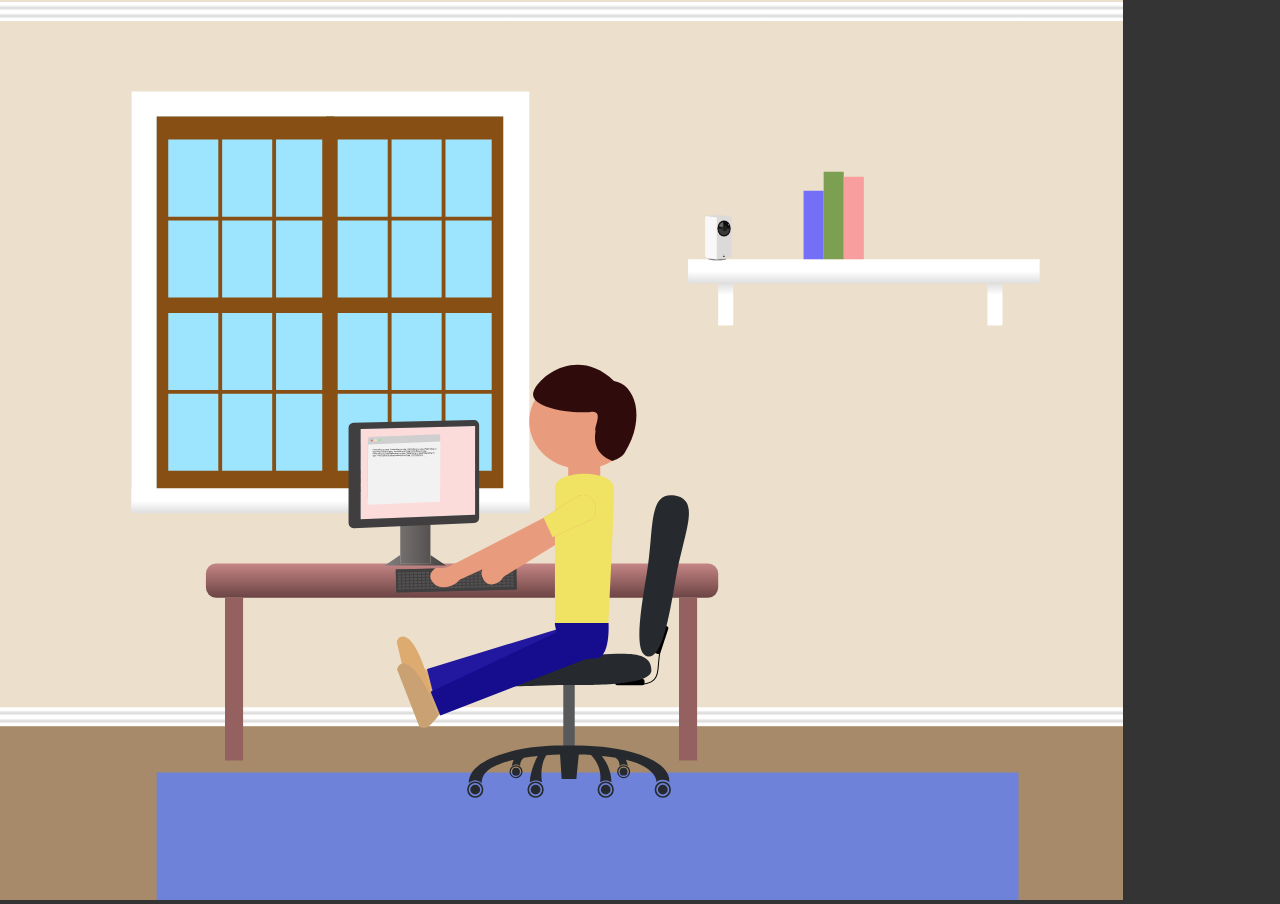
==== commit 781708cd: "office svg scene added with basic animation, needs fine tuning but looking good so far" ====
--- a/office.html
+++ b/office.html
@@ -3,14 +3,14 @@
   <head>
     <meta charset="UTF-8" />
     <meta name="viewport" content="width=device-width, initial-scale=1.0" />
+    <link rel="stylesheet" href="/style.css" />
     <title>Office - Scene 2</title>
   </head>
   <body>
-    <div class="container-s2">
+    <div class="container">
       <svg
-        width="1118"
-        height="902"
-        viewBox="0 0 1118 902"
+        preserveAspectRatio="xMinYMin meet"
+        viewBox="0 0 414 896"
         fill="none"
         xmlns="http://www.w3.org/2000/svg"
       >
@@ -601,7 +601,7 @@
             d="M351.885 420.887a5 5 0 00-4.885 4.999v94.898a5 5 0 005.211 4.996l120-5.077a5.001 5.001 0 004.789-4.996v-92.59a5 5 0 00-5.115-4.999l-120 2.769zM473 424l-114 3v90l114-4.5V424z"
             fill="#403E3E"
           />
-          <g id="guy">
+          <g id="guy2">
             <g id="leg-int-right">
               <g id="Rectangle 69_2" fill="#DDAA6F">
                 <path
@@ -943,5 +943,7 @@
         </defs>
       </svg>
     </div>
-  </body>
+</body>
+<script src="https://cdnjs.cloudflare.com/ajax/libs/gsap/3.3.3/gsap.min.js"></script>
+<script type="module" src="./int/index.js" ></script>
 </html>
--- a/style.css
+++ b/style.css
@@ -0,0 +1,20 @@
+body {
+    background: #353434;
+    margin: 0 auto;
+
+}
+
+.container {
+    /* border: 1px solid red; */
+
+    height: 100vh;
+    width: 100vw;
+}
+svg {
+    height: 100%;
+    width: 100%;
+} 
+
+#guy {
+    transform: translateX(10%);
+}
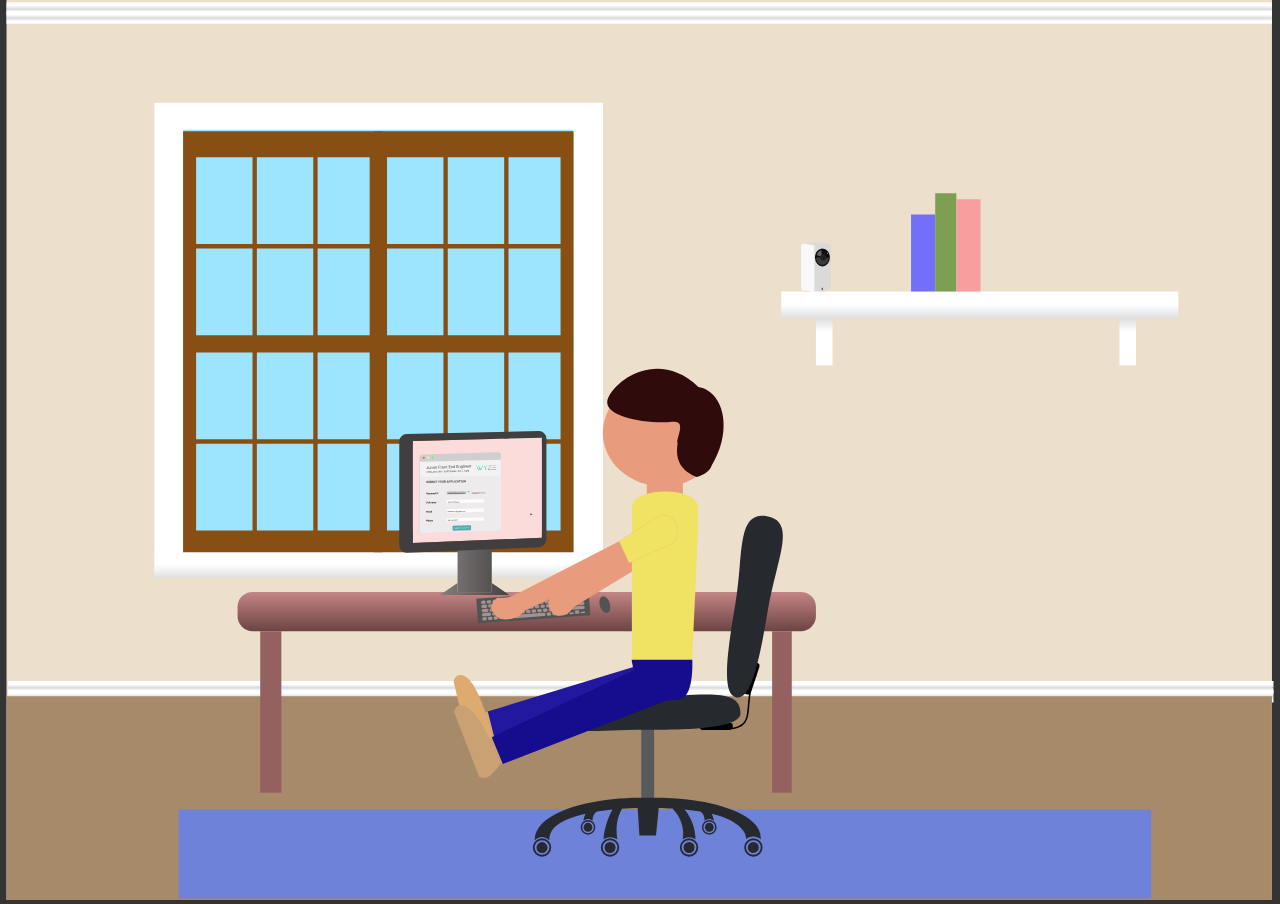
==== commit 619e9c86: "replaces scene-2 svg, starts animations" ====
--- a/office.html
+++ b/office.html
@@ -9,22 +9,31 @@
   <body>
     <div class="container">
       <svg
-        preserveAspectRatio="xMinYMin meet"
-        viewBox="0 0 414 896"
+      id="scene-2"
+        width="838"
+        height="596"
+        viewBox="0 0 839 596"
         fill="none"
         xmlns="http://www.w3.org/2000/svg"
       >
         <g id="scene-2-interior">
-          <path id="Rectangle 554" d="M0 0h1118v901.5H0V0z" fill="#ECDFCB" />
-          <path id="Rectangle 591" fill="#fff" d="M131 91h396v416H131z" />
-          <path id="Rectangle 555" fill="#9DE5FF" d="M156 116h345v370H156z" />
+          <path id="wall" d="M0 0h838v596H0V0z" fill="#ECDFCB" />
+          <g id="window-trim">
+            <path id="Rectangle 591" fill="#fff" d="M98 68h297v312H98z" />
+            <path
+              id="Rectangle 593"
+              fill="url(#paint0_linear)"
+              d="M98 365h297v18H98z"
+            />
+          </g>
+          <path id="sky" fill="#9DE5FF" d="M117 86h258v279H117z" />
           <g id="double-window">
             <g id="Group 3">
               <path
                 id="Subtract"
                 fill-rule="evenodd"
                 clip-rule="evenodd"
-                d="M324.667 116H501v371.833H324.667V116zm11.5 23H386v76.667h-49.833V139zM386 311.5h-49.833v76.667H386V311.5zm-49.833-92H386v76.667h-49.833V219.5zM386 392h-49.833v76.667H386V392zm3.833-253h49.834v76.667h-49.834V139zm49.834 172.5h-49.834v76.667h49.834V311.5zm-49.834-92h49.834v76.667h-49.834V219.5zM439.667 392h-49.834v76.667h49.834V392zm3.833-253h46v76.667h-46V139zm46 172.5h-46v76.667h46V311.5zm-46-92h46v76.667h-46V219.5zm46 172.5h-46v76.667h46V392z"
+                d="M243.355 86.948h132.171v278.709H243.355V86.948zm8.62 17.24h37.352v57.466h-37.352v-57.466zm37.352 129.298h-37.352v57.465h37.352v-57.465zm-37.352-68.959h37.352v57.466h-37.352v-57.466zm37.352 129.298h-37.352v57.465h37.352v-57.465zm2.874-189.637h37.352v57.466h-37.352v-57.466zm37.352 129.298h-37.352v57.465h37.352v-57.465zm-37.352-68.959h37.352v57.466h-37.352v-57.466zm37.352 129.298h-37.352v57.465h37.352v-57.465zm2.874-189.637h34.479v57.466h-34.479v-57.466zm34.479 129.298h-34.479v57.465h34.479v-57.465zm-34.479-68.959h34.479v57.466h-34.479v-57.466zm34.479 129.298h-34.479v57.465h34.479v-57.465z"
                 fill="#874F13"
               />
             </g>
@@ -33,602 +42,1608 @@
                 id="Subtract_2"
                 fill-rule="evenodd"
                 clip-rule="evenodd"
-                d="M156 116h176.333v371.833H156V116zm11.5 23h49.833v76.667H167.5V139zm49.833 172.5H167.5v76.667h49.833V311.5zm-49.833-92h49.833v76.667H167.5V219.5zM217.333 392H167.5v76.667h49.833V392zm3.834-253H271v76.667h-49.833V139zM271 311.5h-49.833v76.667H271V311.5zm-49.833-92H271v76.667h-49.833V219.5zM271 392h-49.833v76.667H271V392zm3.833-253h46v76.667h-46V139zm46 172.5h-46v76.667h46V311.5zm-46-92h46v76.667h-46V219.5zm46 172.5h-46v76.667h46V392z"
+                d="M116.93 86.948h132.171v278.709H116.93V86.948zm8.62 17.24h37.353v57.466H125.55v-57.466zm37.353 129.298H125.55v57.465h37.353v-57.465zm-37.353-68.959h37.353v57.466H125.55v-57.466zm37.353 129.298H125.55v57.465h37.353v-57.465zm2.873-189.637h37.353v57.466h-37.353v-57.466zm37.353 129.298h-37.353v57.465h37.353v-57.465zm-37.353-68.959h37.353v57.466h-37.353v-57.466zm37.353 129.298h-37.353v57.465h37.353v-57.465zm2.873-189.637h34.48v57.466h-34.48v-57.466zm34.48 129.298h-34.48v57.465h34.48v-57.465zm-34.48-68.959h34.48v57.466h-34.48v-57.466zm34.48 129.298h-34.48v57.465h34.48v-57.465z"
                 fill="#874F13"
               />
             </g>
           </g>
-          <rect
-            id="Rectangle 556"
-            x="205"
-            y="561"
-            width="510"
-            height="34"
-            rx="10"
-            fill="url(#paint0_linear)"
-          />
           <g id="trim">
             <path
               id="Rectangle 577"
-              transform="matrix(1 0 0 -1 0 715)"
+              transform="matrix(1 0 0 -1 1 459.245)"
               fill="url(#paint1_linear)"
-              d="M0 0h1118v5H0z"
+              d="M0 0h838v3.748H0z"
             />
             <path
               id="Rectangle 578"
-              transform="matrix(1 0 0 -1 0 723)"
+              transform="matrix(1 0 0 -1 1 465.242)"
               fill="url(#paint2_linear)"
-              d="M0 0h1118v5H0z"
+              d="M0 0h838v3.748H0z"
             />
             <path
               id="Rectangle 579"
               fill="url(#paint3_linear)"
-              d="M0 704h1118v6H0z"
+              d="M1 451h838v4.497H1z"
             />
             <path
               id="Rectangle 580"
               fill="url(#paint4_linear)"
-              d="M0 712h1118v6H0z"
+              d="M1 456.996h838v4.497H1z"
             />
           </g>
           <g id="trim_2">
             <path
               id="Rectangle 577_2"
-              transform="matrix(1 0 0 -1 0 13)"
+              transform="matrix(1 0 0 -1 0 9.744)"
               fill="url(#paint5_linear)"
-              d="M0 0h1118v5H0z"
+              d="M0 0h838v3.748H0z"
             />
             <path
               id="Rectangle 578_2"
-              transform="matrix(1 0 0 -1 0 21)"
+              transform="matrix(1 0 0 -1 0 15.74)"
               fill="url(#paint6_linear)"
-              d="M0 0h1118v5H0z"
+              d="M0 0h838v3.748H0z"
             />
             <path
               id="Rectangle 579_2"
               fill="url(#paint7_linear)"
-              d="M0 2h1118v6H0z"
+              d="M0 1.499h838v4.497H0z"
             />
             <path
               id="Rectangle 580_2"
               fill="url(#paint8_linear)"
-              d="M0 10h1118v6H0z"
+              d="M0 7.496h838v4.497H0z"
             />
           </g>
-          <path id="Rectangle 558" fill="#A68A6A" d="M0 723h1118v179H0z" />
-          <path id="Rectangle 557" fill="#946060" d="M224 595h18v162h-18z" />
-          <path id="Rectangle 559" fill="#946060" d="M676 595h18v162h-18z" />
-          <path
-            id="Rectangle 560"
-            fill="url(#paint9_linear)"
-            d="M685 258h350v24H685z"
-          />
-          <path
-            id="Rectangle 593"
-            fill="url(#paint10_linear)"
-            d="M131 486h396v25H131z"
-          />
+          <path id="floor" fill="#A68A6A" d="M0 461h838v135H0z" />
+          <path id="rug" fill="#6D82D8" d="M114 536h644v59H114z" />
+          <g id="desk">
+            <rect
+              id="Rectangle 556"
+              x="153"
+              y="392"
+              width="383"
+              height="26"
+              rx="10"
+              fill="url(#paint9_linear)"
+            />
+            <path id="Rectangle 557" fill="#946060" d="M168 418h14v107h-14z" />
+            <path id="Rectangle 559" fill="#946060" d="M507 418h13v107h-13z" />
+            <ellipse
+              id="mouse"
+              cx="396.213"
+              cy="400.387"
+              rx="3.398"
+              ry="5.622"
+              transform="rotate(-17.704 396.213 400.387)"
+              fill="#535353"
+            />
+            <g id="keyboard2">
+              <g id="keyboard">
+                <path
+                  id="Rectangle 618"
+                  d="M311.064 396.442L385.446 391l1.197 16.365-74.381 5.441-1.198-16.364z"
+                  fill="#535353"
+                />
+              </g>
+              <g id="keys" fill="#A39292">
+                <rect
+                  id="Rectangle 619"
+                  x="314.374"
+                  y="400.587"
+                  width="3.748"
+                  height="2.188"
+                  rx="1"
+                  transform="rotate(-4.184 314.374 400.587)"
+                />
+                <rect
+                  id="Rectangle 623"
+                  x="314.174"
+                  y="397.859"
+                  width="2.998"
+                  height="2.188"
+                  rx="1"
+                  transform="rotate(-4.184 314.174 397.859)"
+                />
+                <rect
+                  id="Rectangle 620"
+                  x="314.573"
+                  y="403.314"
+                  width="4.497"
+                  height="2.188"
+                  rx="1"
+                  transform="rotate(-4.184 314.573 403.314)"
+                />
+                <rect
+                  id="Rectangle 621"
+                  x="314.773"
+                  y="406.042"
+                  width="5.996"
+                  height="2.188"
+                  rx="1"
+                  transform="rotate(-4.184 314.773 406.042)"
+                />
+                <rect
+                  id="Rectangle 622"
+                  x="314.973"
+                  y="408.769"
+                  width="2.998"
+                  height="2.188"
+                  rx="1"
+                  transform="rotate(-4.184 314.973 408.769)"
+                />
+                <rect
+                  id="Rectangle 624"
+                  x="318.71"
+                  y="408.496"
+                  width="2.998"
+                  height="2.188"
+                  rx="1"
+                  transform="rotate(-4.184 318.71 408.496)"
+                />
+                <rect
+                  id="Rectangle 625"
+                  x="322.448"
+                  y="408.222"
+                  width="2.998"
+                  height="2.188"
+                  rx="1"
+                  transform="rotate(-4.184 322.448 408.222)"
+                />
+                <rect
+                  id="Rectangle 630"
+                  x="321.501"
+                  y="405.55"
+                  width="2.998"
+                  height="2.188"
+                  rx="1"
+                  transform="rotate(-4.184 321.501 405.55)"
+                />
+                <rect
+                  id="Rectangle 646"
+                  x="319.806"
+                  y="402.932"
+                  width="2.998"
+                  height="2.188"
+                  rx="1"
+                  transform="rotate(-4.184 319.806 402.932)"
+                />
+                <rect
+                  id="Rectangle 661"
+                  x="318.859"
+                  y="400.259"
+                  width="2.998"
+                  height="2.188"
+                  rx="1"
+                  transform="rotate(-4.184 318.859 400.259)"
+                />
+                <rect
+                  id="Rectangle 662"
+                  x="317.912"
+                  y="397.586"
+                  width="2.998"
+                  height="2.188"
+                  rx="1"
+                  transform="rotate(-4.184 317.912 397.586)"
+                />
+                <rect
+                  id="Rectangle 663"
+                  x="322.597"
+                  y="399.985"
+                  width="2.998"
+                  height="2.188"
+                  rx="1"
+                  transform="rotate(-4.184 322.597 399.985)"
+                />
+                <rect
+                  id="Rectangle 664"
+                  x="326.335"
+                  y="399.712"
+                  width="2.998"
+                  height="2.188"
+                  rx="1"
+                  transform="rotate(-4.184 326.335 399.712)"
+                />
+                <rect
+                  id="Rectangle 665"
+                  x="330.073"
+                  y="399.438"
+                  width="2.998"
+                  height="2.188"
+                  rx="1"
+                  transform="rotate(-4.184 330.073 399.438)"
+                />
+                <rect
+                  id="Rectangle 666"
+                  x="333.81"
+                  y="399.165"
+                  width="2.998"
+                  height="2.188"
+                  rx="1"
+                  transform="rotate(-4.184 333.81 399.165)"
+                />
+                <rect
+                  id="Rectangle 667"
+                  x="337.548"
+                  y="398.892"
+                  width="2.998"
+                  height="2.188"
+                  rx="1"
+                  transform="rotate(-4.184 337.548 398.892)"
+                />
+                <rect
+                  id="Rectangle 668"
+                  x="341.286"
+                  y="398.618"
+                  width="2.998"
+                  height="2.188"
+                  rx="1"
+                  transform="rotate(-4.184 341.286 398.618)"
+                />
+                <rect
+                  id="Rectangle 669"
+                  x="345.024"
+                  y="398.345"
+                  width="2.998"
+                  height="2.188"
+                  rx="1"
+                  transform="rotate(-4.184 345.024 398.345)"
+                />
+                <rect
+                  id="Rectangle 670"
+                  x="348.761"
+                  y="398.071"
+                  width="2.998"
+                  height="2.188"
+                  rx="1"
+                  transform="rotate(-4.184 348.761 398.071)"
+                />
+                <rect
+                  id="Rectangle 671"
+                  x="352.499"
+                  y="397.798"
+                  width="2.998"
+                  height="2.188"
+                  rx="1"
+                  transform="rotate(-4.184 352.499 397.798)"
+                />
+                <rect
+                  id="Rectangle 672"
+                  x="356.237"
+                  y="397.524"
+                  width="2.998"
+                  height="2.188"
+                  rx="1"
+                  transform="rotate(-4.184 356.237 397.524)"
+                />
+                <rect
+                  id="Rectangle 673"
+                  x="359.975"
+                  y="397.251"
+                  width="2.998"
+                  height="2.188"
+                  rx="1"
+                  transform="rotate(-4.184 359.975 397.251)"
+                />
+                <rect
+                  id="Rectangle 674"
+                  x="363.713"
+                  y="396.977"
+                  width="2.998"
+                  height="2.188"
+                  rx="1"
+                  transform="rotate(-4.184 363.713 396.977)"
+                />
+                <rect
+                  id="Rectangle 675"
+                  x="367.45"
+                  y="396.704"
+                  width="2.998"
+                  height="2.188"
+                  rx="1"
+                  transform="rotate(-4.184 367.45 396.704)"
+                />
+                <rect
+                  id="Rectangle 676"
+                  x="371.188"
+                  y="396.43"
+                  width="2.998"
+                  height="2.188"
+                  rx="1"
+                  transform="rotate(-4.184 371.188 396.43)"
+                />
+                <rect
+                  id="Rectangle 677"
+                  x="374.926"
+                  y="396.157"
+                  width="2.998"
+                  height="2.188"
+                  rx="1"
+                  transform="rotate(-4.184 374.926 396.157)"
+                />
+                <rect
+                  id="Rectangle 678"
+                  x="378.664"
+                  y="395.884"
+                  width="3.748"
+                  height="2.188"
+                  rx="1"
+                  transform="rotate(-4.184 378.664 395.884)"
+                />
+                <rect
+                  id="Rectangle 679"
+                  x="321.65"
+                  y="397.313"
+                  width="2.998"
+                  height="2.188"
+                  rx="1"
+                  transform="rotate(-4.184 321.65 397.313)"
+                />
+                <rect
+                  id="Rectangle 680"
+                  x="325.388"
+                  y="397.039"
+                  width="2.998"
+                  height="2.188"
+                  rx="1"
+                  transform="rotate(-4.184 325.388 397.039)"
+                />
+                <rect
+                  id="Rectangle 681"
+                  x="329.125"
+                  y="396.766"
+                  width="2.998"
+                  height="2.188"
+                  rx="1"
+                  transform="rotate(-4.184 329.125 396.766)"
+                />
+                <rect
+                  id="Rectangle 682"
+                  x="332.863"
+                  y="396.492"
+                  width="2.998"
+                  height="2.188"
+                  rx="1"
+                  transform="rotate(-4.184 332.863 396.492)"
+                />
+                <rect
+                  id="Rectangle 683"
+                  x="336.601"
+                  y="396.219"
+                  width="2.998"
+                  height="2.188"
+                  rx="1"
+                  transform="rotate(-4.184 336.601 396.219)"
+                />
+                <rect
+                  id="Rectangle 684"
+                  x="340.339"
+                  y="395.945"
+                  width="2.998"
+                  height="2.188"
+                  rx="1"
+                  transform="rotate(-4.184 340.339 395.945)"
+                />
+                <rect
+                  id="Rectangle 685"
+                  x="344.077"
+                  y="395.672"
+                  width="2.998"
+                  height="2.188"
+                  rx="1"
+                  transform="rotate(-4.184 344.077 395.672)"
+                />
+                <rect
+                  id="Rectangle 686"
+                  x="347.814"
+                  y="395.398"
+                  width="2.998"
+                  height="2.188"
+                  rx="1"
+                  transform="rotate(-4.184 347.814 395.398)"
+                />
+                <rect
+                  id="Rectangle 687"
+                  x="351.552"
+                  y="395.125"
+                  width="2.998"
+                  height="2.188"
+                  rx="1"
+                  transform="rotate(-4.184 351.552 395.125)"
+                />
+                <rect
+                  id="Rectangle 688"
+                  x="355.29"
+                  y="394.851"
+                  width="2.998"
+                  height="2.188"
+                  rx="1"
+                  transform="rotate(-4.184 355.29 394.851)"
+                />
+                <rect
+                  id="Rectangle 689"
+                  x="359.028"
+                  y="394.578"
+                  width="2.998"
+                  height="2.188"
+                  rx="1"
+                  transform="rotate(-4.184 359.028 394.578)"
+                />
+                <rect
+                  id="Rectangle 690"
+                  x="362.766"
+                  y="394.305"
+                  width="2.998"
+                  height="2.188"
+                  rx="1"
+                  transform="rotate(-4.184 362.766 394.305)"
+                />
+                <rect
+                  id="Rectangle 691"
+                  x="366.503"
+                  y="394.031"
+                  width="2.998"
+                  height="2.188"
+                  rx="1"
+                  transform="rotate(-4.184 366.503 394.031)"
+                />
+                <rect
+                  id="Rectangle 692"
+                  x="370.241"
+                  y="393.758"
+                  width="2.998"
+                  height="2.188"
+                  rx="1"
+                  transform="rotate(-4.184 370.241 393.758)"
+                />
+                <rect
+                  id="Rectangle 693"
+                  x="373.979"
+                  y="393.484"
+                  width="2.998"
+                  height="2.188"
+                  rx="1"
+                  transform="rotate(-4.184 373.979 393.484)"
+                />
+                <rect
+                  id="Rectangle 694"
+                  x="377.716"
+                  y="393.211"
+                  width="4.497"
+                  height="2.188"
+                  rx="1"
+                  transform="rotate(-4.184 377.716 393.211)"
+                />
+                <rect
+                  id="Rectangle 647"
+                  x="323.544"
+                  y="402.658"
+                  width="2.998"
+                  height="2.188"
+                  rx="1"
+                  transform="rotate(-4.184 323.544 402.658)"
+                />
+                <rect
+                  id="Rectangle 648"
+                  x="327.282"
+                  y="402.385"
+                  width="2.998"
+                  height="2.188"
+                  rx="1"
+                  transform="rotate(-4.184 327.282 402.385)"
+                />
+                <rect
+                  id="Rectangle 649"
+                  x="331.02"
+                  y="402.111"
+                  width="2.998"
+                  height="2.188"
+                  rx="1"
+                  transform="rotate(-4.184 331.02 402.111)"
+                />
+                <rect
+                  id="Rectangle 650"
+                  x="334.757"
+                  y="401.838"
+                  width="2.998"
+                  height="2.188"
+                  rx="1"
+                  transform="rotate(-4.184 334.757 401.838)"
+                />
+                <rect
+                  id="Rectangle 651"
+                  x="338.495"
+                  y="401.564"
+                  width="2.998"
+                  height="2.188"
+                  rx="1"
+                  transform="rotate(-4.184 338.495 401.564)"
+                />
+                <rect
+                  id="Rectangle 652"
+                  x="342.233"
+                  y="401.291"
+                  width="2.998"
+                  height="2.188"
+                  rx="1"
+                  transform="rotate(-4.184 342.233 401.291)"
+                />
+                <rect
+                  id="Rectangle 653"
+                  x="345.971"
+                  y="401.017"
+                  width="2.998"
+                  height="2.188"
+                  rx="1"
+                  transform="rotate(-4.184 345.971 401.017)"
+                />
+                <rect
+                  id="Rectangle 654"
+                  x="349.708"
+                  y="400.744"
+                  width="2.998"
+                  height="2.188"
+                  rx="1"
+                  transform="rotate(-4.184 349.708 400.744)"
+                />
+                <rect
+                  id="Rectangle 655"
+                  x="353.446"
+                  y="400.47"
+                  width="2.998"
+                  height="2.188"
+                  rx="1"
+                  transform="rotate(-4.184 353.446 400.47)"
+                />
+                <rect
+                  id="Rectangle 656"
+                  x="357.184"
+                  y="400.197"
+                  width="2.998"
+                  height="2.188"
+                  rx="1"
+                  transform="rotate(-4.184 357.184 400.197)"
+                />
+                <rect
+                  id="Rectangle 657"
+                  x="360.922"
+                  y="399.924"
+                  width="2.998"
+                  height="2.188"
+                  rx="1"
+                  transform="rotate(-4.184 360.922 399.924)"
+                />
+                <rect
+                  id="Rectangle 658"
+                  x="364.66"
+                  y="399.65"
+                  width="2.998"
+                  height="2.188"
+                  rx="1"
+                  transform="rotate(-4.184 364.66 399.65)"
+                />
+                <rect
+                  id="Rectangle 659"
+                  x="368.397"
+                  y="399.377"
+                  width="2.998"
+                  height="2.188"
+                  rx="1"
+                  transform="rotate(-4.184 368.397 399.377)"
+                />
+                <rect
+                  id="Rectangle 660"
+                  x="372.135"
+                  y="399.103"
+                  width="2.998"
+                  height="2.188"
+                  rx="1"
+                  transform="rotate(-4.184 372.135 399.103)"
+                />
+                <rect
+                  id="Rectangle 631"
+                  x="325.239"
+                  y="405.276"
+                  width="2.998"
+                  height="2.188"
+                  rx="1"
+                  transform="rotate(-4.184 325.239 405.276)"
+                />
+                <rect
+                  id="Rectangle 632"
+                  x="328.977"
+                  y="405.003"
+                  width="2.998"
+                  height="2.188"
+                  rx="1"
+                  transform="rotate(-4.184 328.977 405.003)"
+                />
+                <rect
+                  id="Rectangle 633"
+                  x="332.714"
+                  y="404.729"
+                  width="2.998"
+                  height="2.188"
+                  rx="1"
+                  transform="rotate(-4.184 332.714 404.729)"
+                />
+                <rect
+                  id="Rectangle 634"
+                  x="336.452"
+                  y="404.456"
+                  width="2.998"
+                  height="2.188"
+                  rx="1"
+                  transform="rotate(-4.184 336.452 404.456)"
+                />
+                <rect
+                  id="Rectangle 635"
+                  x="340.19"
+                  y="404.182"
+                  width="2.998"
+                  height="2.188"
+                  rx="1"
+                  transform="rotate(-4.184 340.19 404.182)"
+                />
+                <rect
+                  id="Rectangle 636"
+                  x="343.928"
+                  y="403.909"
+                  width="2.998"
+                  height="2.188"
+                  rx="1"
+                  transform="rotate(-4.184 343.928 403.909)"
+                />
+                <rect
+                  id="Rectangle 637"
+                  x="347.665"
+                  y="403.635"
+                  width="2.998"
+                  height="2.188"
+                  rx="1"
+                  transform="rotate(-4.184 347.665 403.635)"
+                />
+                <rect
+                  id="Rectangle 638"
+                  x="351.403"
+                  y="403.362"
+                  width="2.998"
+                  height="2.188"
+                  rx="1"
+                  transform="rotate(-4.184 351.403 403.362)"
+                />
+                <rect
+                  id="Rectangle 639"
+                  x="355.141"
+                  y="403.089"
+                  width="2.998"
+                  height="2.188"
+                  rx="1"
+                  transform="rotate(-4.184 355.141 403.089)"
+                />
+                <rect
+                  id="Rectangle 640"
+                  x="358.879"
+                  y="402.815"
+                  width="2.998"
+                  height="2.188"
+                  rx="1"
+                  transform="rotate(-4.184 358.879 402.815)"
+                />
+                <rect
+                  id="Rectangle 641"
+                  x="362.616"
+                  y="402.542"
+                  width="2.998"
+                  height="2.188"
+                  rx="1"
+                  transform="rotate(-4.184 362.616 402.542)"
+                />
+                <rect
+                  id="Rectangle 642"
+                  x="366.354"
+                  y="402.268"
+                  width="2.998"
+                  height="2.188"
+                  rx="1"
+                  transform="rotate(-4.184 366.354 402.268)"
+                />
+                <rect
+                  id="Rectangle 643"
+                  x="370.092"
+                  y="401.995"
+                  width="2.998"
+                  height="2.188"
+                  rx="1"
+                  transform="rotate(-4.184 370.092 401.995)"
+                />
+                <rect
+                  id="Rectangle 644"
+                  x="373.83"
+                  y="401.721"
+                  width="8.995"
+                  height="2.188"
+                  rx="1"
+                  transform="rotate(-4.184 373.83 401.721)"
+                />
+                <rect
+                  id="Rectangle 645"
+                  x="375.873"
+                  y="398.83"
+                  width="6.746"
+                  height="2.188"
+                  rx="1"
+                  transform="rotate(-4.184 375.873 398.83)"
+                />
+                <rect
+                  id="Rectangle 626"
+                  x="326.186"
+                  y="407.949"
+                  width="2.998"
+                  height="2.188"
+                  rx="1"
+                  transform="rotate(-4.184 326.186 407.949)"
+                />
+                <rect
+                  id="Rectangle 696"
+                  x="329.924"
+                  y="407.675"
+                  width="5.247"
+                  height="2.188"
+                  rx="1"
+                  transform="rotate(-4.184 329.924 407.675)"
+                />
+                <rect
+                  id="Rectangle 628"
+                  x="357.583"
+                  y="405.652"
+                  width="2.998"
+                  height="2.188"
+                  rx="1"
+                  transform="rotate(-4.184 357.583 405.652)"
+                />
+                <rect
+                  id="Rectangle 629"
+                  x="361.321"
+                  y="405.378"
+                  width="2.998"
+                  height="2.188"
+                  rx="1"
+                  transform="rotate(-4.184 361.321 405.378)"
+                />
+                <rect
+                  id="Rectangle 695"
+                  x="365.059"
+                  y="405.105"
+                  width="2.998"
+                  height="2.188"
+                  rx="1"
+                  transform="rotate(-4.184 365.059 405.105)"
+                />
+                <rect
+                  id="Rectangle 701"
+                  x="368.797"
+                  y="404.832"
+                  width="2.998"
+                  height="2.188"
+                  rx="1"
+                  transform="rotate(-4.184 368.797 404.832)"
+                />
+                <rect
+                  id="Rectangle 697"
+                  x="372.614"
+                  y="405.649"
+                  width="2.998"
+                  height="1.094"
+                  rx=".547"
+                  transform="rotate(-4.184 372.614 405.649)"
+                />
+                <rect
+                  id="Rectangle 698"
+                  x="376.352"
+                  y="405.376"
+                  width="2.998"
+                  height="1.094"
+                  rx=".547"
+                  transform="rotate(-4.184 376.352 405.376)"
+                />
+                <rect
+                  id="Rectangle 699"
+                  x="380.089"
+                  y="405.102"
+                  width="2.998"
+                  height="1.094"
+                  rx=".547"
+                  transform="rotate(-4.184 380.089 405.102)"
+                />
+                <rect
+                  id="Rectangle 700"
+                  x="376.272"
+                  y="404.285"
+                  width="2.998"
+                  height="1.094"
+                  rx=".547"
+                  transform="rotate(-4.184 376.272 404.285)"
+                />
+                <rect
+                  id="Rectangle 627"
+                  x="335.904"
+                  y="407.238"
+                  width="20.988"
+                  height="2.188"
+                  rx="1"
+                  transform="rotate(-4.184 335.904 407.238)"
+                />
+              </g>
+            </g>
+          </g>
           <g id="pan-cam">
             <ellipse
               id="Ellipse 9"
-              rx="8.878"
-              ry=".612"
-              transform="matrix(-1 0 0 1 714.245 258.388)"
+              rx="6.654"
+              ry=".459"
+              transform="matrix(-1 0 0 1 535.364 193.675)"
               fill="#474545"
             />
             <path
               id="Union"
-              d="M714.245 255.939c4.903 0 8.878.365 8.878.816v1.633h-17.756v-1.633c0-.451 3.975-.816 8.878-.816z"
+              d="M535.364 191.84c3.675 0 6.655.274 6.655.612v1.223H528.71v-1.223c0-.338 2.979-.612 6.654-.612z"
               fill="#C7C6C4"
             />
             <path
               id="Rectangle 1"
-              d="M728.327 217.593a2 2 0 00-2.062-1.999l-12.938.396v42.245l13.283-1.898a2 2 0 001.717-1.98v-36.764z"
+              d="M545.919 163.614a2 2 0 00-2.061-1.999l-9.182.281v31.665l9.526-1.361a2 2 0 001.717-1.98v-26.606z"
               fill="#DBDAD8"
             />
             <path
               id="Rectangle 3"
-              d="M714.092 216.143l-.765.001v41.938l.918-.304-.153-41.635z"
-              fill="url(#paint11_linear)"
+              d="M535.25 162.01l-.574.002v31.434l.689-.228-.115-31.208z"
+              fill="url(#paint10_linear)"
             />
             <path
               id="Rectangle 2"
-              d="M713.327 215.99l-9.139-.865a2 2 0 00-2.188 1.991v37.58a2 2 0 001.68 1.974l9.647 1.565V215.99z"
+              d="M534.676 161.896l-6.301-.596a2 2 0 00-2.189 1.991v27.191a2 2 0 001.68 1.974l6.81 1.105v-31.665z"
               fill="#F9F7F8"
             />
             <ellipse
               id="Ellipse 1"
-              cx="720.827"
-              cy="227.469"
-              rx="6.582"
-              ry="7.959"
+              cx="540.298"
+              cy="170.5"
+              rx="4.933"
+              ry="5.966"
               fill="#0E0D0D"
             />
             <path
               id="Ellipse 3"
-              d="M726.49 227.469c0 1.787-.597 3.5-1.659 4.763s-2.502 1.972-4.004 1.972c-1.502 0-2.943-.709-4.005-1.972-1.062-1.263-1.659-2.976-1.659-4.763h11.327z"
+              d="M544.543 170.5c0 1.339-.448 2.623-1.244 3.57-.796.946-1.875 1.478-3.001 1.478s-2.206-.532-3.002-1.478c-.796-.947-1.243-2.231-1.243-3.57h8.49z"
               fill="#fff"
               fill-opacity=".19"
             />
             <path
               id="Ellipse 4"
-              d="M715.681 225.18c.299-1.081.848-2.045 1.582-2.781.735-.735 1.626-1.214 2.572-1.379l.664 5.967-4.818-1.807z"
+              d="M536.44 168.784a4.74 4.74 0 011.187-2.084c.551-.551 1.219-.91 1.927-1.034l.499 4.473-3.613-1.355z"
               fill="#fff"
               fill-opacity=".36"
             />
             <path
               id="Vector 1"
-              d="M714.857 214l12.857 1.531-14.234.918-10.23-1.401c-.119-.017-.113-.19.006-.199l11.601-.849z"
+              d="M535.823 160.404l9.638 1.148-10.67.688-7.431-1.018c-.119-.016-.114-.19.006-.199l8.457-.619z"
               fill="#DBDAD8"
             />
             <ellipse
               id="Ellipse 2"
-              rx="2.449"
-              ry="2.908"
-              transform="matrix(-1 0 0 1 721.592 227.316)"
+              rx="1.836"
+              ry="2.18"
+              transform="matrix(-1 0 0 1 540.871 170.386)"
               fill="#1F1F1F"
             />
             <ellipse
               id="Ellipse 5"
-              cx="725.281"
-              cy="223.697"
-              rx=".306"
-              ry=".765"
-              transform="rotate(-27.788 725.281 223.697)"
+              cx="543.637"
+              cy="167.673"
+              rx=".229"
+              ry=".574"
+              transform="rotate(-27.788 543.637 167.673)"
               fill="#C4C4C4"
             />
             <circle
               id="Ellipse 6"
-              r=".612"
-              transform="matrix(-1 0 0 1 720.674 255.327)"
+              r=".459"
+              transform="matrix(-1 0 0 1 540.183 191.381)"
               fill="#000"
             />
             <circle
               id="Ellipse 7"
-              r=".306"
-              transform="matrix(-1 0 0 1 720.674 253.796)"
+              r=".229"
+              transform="matrix(-1 0 0 1 540.183 190.233)"
               fill="#414141"
             />
           </g>
-          <path
-            id="Rectangle 561"
-            fill="url(#paint12_linear)"
-            d="M715 282h15v42h-15z"
-          />
-          <path
-            id="Rectangle 562"
-            fill="url(#paint13_linear)"
-            d="M983 282h15v42h-15z"
-          />
-          <path id="Rectangle 563" fill="#7370F7" d="M800 190h20v68h-20z" />
-          <path id="Rectangle 564" fill="#7D9F52" d="M820 171h20v87h-20z" />
-          <path id="Rectangle 565" fill="#F99E9E" d="M840 176h20v82h-20z" />
-          <path id="Rectangle 566" fill="#6D82D8" d="M156 769h858v133H156z" />
-          <g id="Rectangle 574">
-            <path
-              d="M398.471 522h30.058v38.784h-30.058V522z"
-              fill="url(#paint14_linear)"
-            />
-            <path
-              d="M428.529 560.784h-30.058v-8.311L383 563h61l-15.471-10.527v8.311z"
-              fill="url(#paint15_linear)"
-            />
+          <g id="shelf">
+            <path
+              id="Rectangle 560"
+              fill="url(#paint11_linear)"
+              d="M513 193h263v18H513z"
+            />
+            <path
+              id="Rectangle 561"
+              fill="url(#paint12_linear)"
+              d="M536 211h11v31h-11z"
+            />
+            <path
+              id="Rectangle 562"
+              fill="url(#paint13_linear)"
+              d="M737 211h11v31h-11z"
+            />
+            <g id="books">
+              <path id="Rectangle 563" fill="#7370F7" d="M599 142h16v51h-16z" />
+              <path id="Rectangle 564" fill="#7D9F52" d="M615 128h14v65h-14z" />
+              <path id="Rectangle 565" fill="#F99E9E" d="M629 132h16v61h-16z" />
+            </g>
+          </g>
+          <g id="computer">
+            <path
+              id="screen-bg"
+              d="M269.089 292.059l85.449-2.249v66.336l-85.449 3.373v-67.46z"
+              fill="#FCDBDB"
+            />
+            <g id="window-job-app">
+              <path
+                id="Rectangle 614"
+                d="M273.444 303.016a2 2 0 011.941-1.999l50.029-1.479a2 2 0 012.059 1.999v48.771a1 1 0 01-.965.999l-52.029 1.805a1 1 0 01-1.035-1v-49.096z"
+                fill="#CFCFCF"
+              />
+              <path
+                id="Rectangle 615"
+                d="M273.776 305.792l53.647-1.362-.016 46.377-53.631 1.682v-46.697z"
+                fill="#F2F2F2"
+              />
+              <g id="job-application">
+                <path
+                  id="Rectangle 616"
+                  d="M273.776 315.857l53.613-.793v35.447a1 1 0 01-.969.999l-51.797 1.605a1 1 0 01-1.031-1.004l.184-36.254z"
+                  fill="#EDEBEB"
+                />
+                <g id="SUBMIT YOUR APPLICATION" fill="#404040">
+                  <path
+                    d="M278.803 319.464a.15.15 0 00-.061-.126.724.724 0 00-.212-.09 1.573 1.573 0 01-.243-.094c-.163-.085-.245-.201-.248-.349a.347.347 0 01.061-.206.428.428 0 01.184-.144.7.7 0 01.273-.056.638.638 0 01.272.052.416.416 0 01.258.379l-.293.005a.191.191 0 00-.064-.15.253.253 0 00-.174-.052.267.267 0 00-.166.048.144.144 0 00-.058.121c.001.046.025.084.071.115.048.03.117.058.208.084.167.048.29.108.367.181a.369.369 0 01.119.275.342.342 0 01-.135.292.611.611 0 01-.374.111.716.716 0 01-.3-.055.477.477 0 01-.209-.161.427.427 0 01-.074-.241l.294-.005c.003.157.098.234.285.231a.276.276 0 00.162-.045.138.138 0 00.057-.12zM280.355 318.389l.015.937a.477.477 0 01-.14.371.564.564 0 01-.396.143.57.57 0 01-.398-.126.47.47 0 01-.155-.36l-.016-.947.293-.005.016.939c.001.093.024.161.069.203a.26.26 0 00.187.06c.165-.002.247-.09.247-.264l-.016-.946.294-.005zM280.619 319.807l-.024-1.422.498-.008c.173-.003.304.028.394.093a.338.338 0 01.139.288.325.325 0 01-.051.186.314.314 0 01-.147.118.294.294 0 01.173.108.317.317 0 01.067.202c.002.137-.04.241-.126.312-.086.072-.209.11-.371.114l-.552.009zm.282-.624l.007.384.251-.004a.236.236 0 00.16-.052.169.169 0 00.056-.137c-.002-.13-.07-.195-.205-.195l-.269.004zm-.003-.207l.217-.003c.147-.005.22-.066.218-.181-.001-.064-.02-.11-.059-.137-.037-.028-.096-.042-.177-.04l-.205.003.006.358zM282.255 318.358l.382 1.025.346-1.037.385-.006.024 1.421-.294.005-.007-.388.019-.672-.367 1.066-.201.003-.4-1.052.04.67.007.388-.293.005-.024-1.422.383-.006zM283.959 319.752l-.293.005-.023-1.422.292-.005.024 1.422zM285.253 318.546l-.436.007.02 1.185-.293.005-.02-1.185-.429.007-.004-.237 1.158-.019.004.237zM286.357 318.931l.285-.645.32-.005-.451.914.008.515-.298.005-.008-.516-.482-.898.321-.005.305.635zM288.243 319.003a.857.857 0 01-.068.369.555.555 0 01-.524.339.56.56 0 01-.535-.318.836.836 0 01-.084-.362l-.001-.071a.864.864 0 01.069-.37.567.567 0 01.525-.34.56.56 0 01.535.323c.052.105.08.227.082.366l.001.064zm-.298-.06c-.002-.149-.031-.262-.086-.338a.26.26 0 00-.23-.113.265.265 0 00-.226.119c-.052.077-.077.19-.075.338l.001.069a.598.598 0 00.086.336.26.26 0 00.232.117.26.26 0 00.225-.119.607.607 0 00.074-.339l-.001-.07zM289.52 318.239l.015.936a.48.48 0 01-.14.372.564.564 0 01-.396.142.57.57 0 01-.398-.125.472.472 0 01-.155-.36l-.016-.947.293-.005.015.938c.002.093.025.161.07.203a.256.256 0 00.187.06c.164-.002.247-.09.246-.263l-.015-.947.294-.004zM290.301 319.127l-.233.004.008.521-.293.004-.023-1.421.528-.009c.168-.003.298.033.391.106a.39.39 0 01.142.315.444.444 0 01-.06.244.431.431 0 01-.188.158l.317.575.001.014-.315.005-.275-.516zm-.237-.233l.236-.004a.241.241 0 00.17-.059.2.2 0 00.058-.156.213.213 0 00-.06-.157c-.039-.038-.097-.056-.176-.055l-.235.004.007.427zM292.356 319.321l-.513.009-.093.294-.312.005.506-1.43.272-.005.555 1.413-.311.005-.104-.291zm-.438-.23l.355-.006-.187-.529-.168.535zM293.189 319.099l.008.501-.293.005-.023-1.422.554-.009a.629.629 0 01.282.054.439.439 0 01.26.408.414.414 0 01-.138.333c-.094.081-.225.123-.394.126l-.256.004zm-.004-.237l.261-.004c.078-.002.137-.021.176-.058.041-.037.06-.089.059-.157a.232.232 0 00-.064-.168.236.236 0 00-.171-.064l-.269.005.008.446zM294.479 319.078l.009.501-.293.005-.024-1.422.555-.009a.629.629 0 01.282.054.425.425 0 01.19.164.464.464 0 01.07.244.41.41 0 01-.138.332c-.094.082-.225.124-.394.127l-.257.004zm-.003-.237l.261-.004c.078-.002.136-.021.176-.058.041-.037.06-.09.059-.157a.236.236 0 00-.064-.168.228.228 0 00-.171-.064l-.269.005.008.446zM295.775 319.322l.622-.01.004.236-.915.015-.024-1.422.293-.005.02 1.186zM296.881 319.54l-.293.004-.023-1.421.293-.005.023 1.422zM298.262 319.043a.506.506 0 01-.164.364.593.593 0 01-.4.139.536.536 0 01-.434-.177c-.106-.121-.161-.289-.165-.503l-.001-.087a.86.86 0 01.066-.362.546.546 0 01.202-.243.584.584 0 01.311-.089.58.58 0 01.399.125.539.539 0 01.18.367l-.293.005c-.009-.091-.035-.157-.08-.198-.045-.041-.112-.06-.202-.059-.097.002-.17.038-.218.109-.047.071-.07.179-.068.327l.001.107c.003.154.028.266.075.336.048.07.122.104.223.103.09-.002.157-.024.201-.065.044-.043.069-.107.074-.194l.293-.005zM299.26 319.208l-.514.008-.093.295-.311.005.506-1.431.271-.004.556 1.413-.312.005-.103-.291zm-.439-.231l.356-.005-.188-.53-.168.535zM300.741 318.291l-.436.008.02 1.184-.293.005-.02-1.185-.429.007-.004-.237 1.158-.019.004.237zM301.24 319.468l-.293.005-.024-1.422.293-.005.024 1.422zM302.669 318.766a.872.872 0 01-.068.369.567.567 0 01-.209.248.593.593 0 01-.315.091.571.571 0 01-.536-.319.843.843 0 01-.083-.362l-.001-.07a.864.864 0 01.069-.37.561.561 0 01.525-.34.583.583 0 01.317.081.557.557 0 01.218.241.866.866 0 01.082.367l.001.064zm-.298-.06c-.003-.149-.031-.262-.086-.338a.26.26 0 00-.23-.113.262.262 0 00-.226.119c-.052.077-.077.19-.075.337l.001.07a.598.598 0 00.086.336.261.261 0 00.232.117.262.262 0 00.225-.119.611.611 0 00.074-.34l-.001-.069zM304.049 319.422l-.293.005-.586-.926.016.935-.293.005-.024-1.422.293-.005.587.928-.015-.937.292-.005.023 1.422z"
+                  />
+                </g>
+                <g id="Resume/CV" fill="#000">
+                  <path
+                    d="M278.498 326.947l-.175.003.007.391-.22.003-.018-1.066.396-.007a.45.45 0 01.293.079.29.29 0 01.106.237.323.323 0 01-.044.183.316.316 0 01-.141.118l.238.432.001.01-.236.004-.207-.387zm-.178-.175l.177-.003c.055-.001.098-.015.128-.044a.154.154 0 00.043-.117.162.162 0 00-.045-.118c-.029-.028-.073-.042-.132-.041l-.177.003.006.32zM279.419 327.336a.392.392 0 01-.286-.102.38.38 0 01-.114-.283v-.02a.463.463 0 01.042-.214.33.33 0 01.128-.147.356.356 0 01.192-.055.33.33 0 01.258.098.418.418 0 01.098.289l.002.087-.505.008a.2.2 0 00.064.124.19.19 0 00.132.044.227.227 0 00.19-.092l.106.115a.336.336 0 01-.127.108.424.424 0 01-.18.04zm-.035-.65a.135.135 0 00-.102.045.217.217 0 00-.048.122l.294-.005v-.017c-.002-.047-.015-.083-.04-.108a.14.14 0 00-.104-.037zM280.291 327.087c-.001-.026-.014-.046-.04-.06a.425.425 0 00-.124-.038c-.189-.036-.285-.115-.287-.235a.217.217 0 01.084-.177.353.353 0 01.228-.076.387.387 0 01.243.067.228.228 0 01.094.183l-.212.004a.103.103 0 00-.031-.074c-.019-.02-.05-.029-.092-.029a.131.131 0 00-.082.026.074.074 0 00-.028.062c0 .023.012.042.034.057.022.013.06.025.113.035.053.009.098.02.134.033.113.039.17.109.171.21a.205.205 0 01-.089.177.403.403 0 01-.239.071.42.42 0 01-.178-.032.304.304 0 01-.123-.095.23.23 0 01-.046-.133l.201-.004a.11.11 0 00.043.086.166.166 0 00.104.028.157.157 0 00.091-.024.074.074 0 00.031-.062zM281.111 327.211a.264.264 0 01-.216.099c-.085.002-.15-.021-.196-.069-.045-.048-.069-.12-.071-.214l-.01-.519.212-.004.009.512c.001.083.04.123.115.122.072-.001.121-.027.147-.077l-.01-.561.212-.004.014.792-.199.004-.007-.081zM281.661 326.49l.008.088a.28.28 0 01.226-.107c.102-.002.173.037.213.117a.272.272 0 01.235-.125c.086-.001.151.023.194.072.043.049.065.124.067.225l.008.506-.212.003-.009-.505c-.001-.045-.01-.077-.028-.098-.018-.02-.049-.03-.093-.029-.064.001-.107.032-.131.093l.011.544-.212.003-.009-.504c-.001-.046-.01-.079-.029-.099-.018-.02-.049-.03-.092-.029-.061.001-.104.026-.13.077l.01.56-.211.004-.014-.793.198-.003zM283.141 327.271a.39.39 0 01-.286-.102.38.38 0 01-.114-.283l-.001-.02a.476.476 0 01.043-.214.327.327 0 01.127-.147.36.36 0 01.193-.055.328.328 0 01.257.098.413.413 0 01.099.289l.002.086-.505.009a.2.2 0 00.064.124.19.19 0 00.132.044.227.227 0 00.189-.092l.106.115a.329.329 0 01-.127.108.435.435 0 01-.179.04zm-.036-.65a.135.135 0 00-.102.045.216.216 0 00-.047.122l.294-.005v-.017c-.002-.047-.015-.083-.04-.108a.138.138 0 00-.105-.037zM283.655 327.339l-.157.003.372-1.165.158-.003-.373 1.165zM284.993 326.869a.373.373 0 01-.123.273.445.445 0 01-.3.104.404.404 0 01-.325-.132.569.569 0 01-.124-.377l-.001-.065a.645.645 0 01.049-.272.403.403 0 01.152-.182.42.42 0 01.233-.067.433.433 0 01.299.093.41.41 0 01.135.275l-.22.004c-.006-.068-.026-.118-.06-.148-.033-.031-.084-.046-.151-.044-.073.001-.128.028-.163.082-.036.052-.053.134-.052.244l.002.081a.484.484 0 00.056.252c.036.052.092.078.167.077.068-.002.118-.018.151-.049.033-.032.051-.08.055-.145l.22-.004zM285.533 326.95l.227-.806.245-.004-.353 1.073-.229.004-.388-1.06.243-.005.255.798z"
+                  />
+                </g>
+                <g id="Full name" fill="#000">
+                  <path
+                    d="M278.75 332.905l-.422.008.008.436-.22.004-.019-1.066.694-.013.003.178-.474.009.005.275.422-.008.003.177zM279.381 333.249a.265.265 0 01-.215.099c-.085.002-.15-.021-.196-.069-.045-.048-.069-.119-.072-.214l-.01-.519.212-.004.009.512c.002.083.04.123.115.122.072-.002.121-.027.147-.078l-.01-.561.212-.004.015.793-.2.003-.007-.08zM279.971 333.319l-.213.004-.021-1.125.213-.004.021 1.125zM280.369 333.311l-.212.004-.021-1.125.212-.004.021 1.125zM281.098 332.505l.008.092a.276.276 0 01.226-.111c.084-.001.147.022.188.071.042.048.065.122.068.22l.009.512-.212.003-.009-.506c-.001-.045-.011-.077-.031-.097-.02-.02-.053-.03-.098-.029a.145.145 0 00-.133.079l.011.558-.212.004-.015-.792.2-.004zM282.217 333.277a.238.238 0 01-.022-.071.26.26 0 01-.199.09.284.284 0 01-.194-.064.214.214 0 01-.079-.168.226.226 0 01.089-.196.466.466 0 01.269-.073l.097-.001-.001-.046a.123.123 0 00-.03-.087c-.019-.022-.048-.032-.089-.032a.128.128 0 00-.084.028.087.087 0 00-.028.071l-.212.003a.21.21 0 01.04-.128.287.287 0 01.118-.094.443.443 0 01.174-.036.344.344 0 01.234.069.259.259 0 01.09.205l.006.344a.386.386 0 00.035.17v.012l-.214.004zm-.177-.144a.183.183 0 00.086-.022.142.142 0 00.057-.057l-.002-.137-.079.002c-.106.002-.162.039-.168.113v.012c0 .027.01.048.029.065a.105.105 0 00.077.024zM282.746 332.475l.008.088a.276.276 0 01.226-.107c.102-.002.173.037.212.117a.273.273 0 01.236-.126c.086-.001.151.023.193.072.043.049.066.124.068.225l.009.506-.212.004-.01-.506c-.001-.045-.01-.077-.028-.097-.018-.021-.049-.031-.093-.03-.064.001-.107.032-.131.093l.011.544-.211.004-.01-.504c-.001-.046-.01-.079-.029-.1-.018-.02-.049-.029-.093-.029-.06.002-.103.027-.129.078l.011.56-.212.004-.014-.793.198-.003zM284.226 333.254a.387.387 0 01-.286-.101.38.38 0 01-.114-.283l-.001-.021a.475.475 0 01.043-.213.335.335 0 01.127-.148.375.375 0 01.193-.055.328.328 0 01.257.098.413.413 0 01.099.289l.002.086-.505.01a.186.186 0 00.196.168.228.228 0 00.189-.093l.107.115a.336.336 0 01-.127.108.424.424 0 01-.18.04zm-.036-.649a.13.13 0 00-.102.044.223.223 0 00-.047.122l.294-.005v-.017c-.002-.047-.015-.083-.04-.107-.025-.026-.06-.038-.105-.037z"
+                  />
+                </g>
+                <g id="Email" fill="#000">
+                  <path
+                    d="M278.75 338.969l-.422.01.007.285.495-.011.004.176-.715.017-.025-1.066.714-.017.004.178-.494.011.006.254.422-.009.004.172zM279.129 338.629l.008.089a.283.283 0 01.226-.109c.102-.002.173.037.213.116a.27.27 0 01.235-.126c.086-.002.15.021.194.071.043.049.065.123.068.224l.012.506-.213.005-.012-.506c-.001-.044-.01-.077-.028-.097-.018-.021-.05-.03-.094-.029-.063.001-.107.032-.13.094l.014.544-.212.005-.012-.505c-.001-.046-.01-.079-.029-.099-.019-.02-.05-.03-.093-.029a.14.14 0 00-.129.078l.014.56-.212.005-.019-.792.199-.005zM280.707 339.385a.24.24 0 01-.023-.07.257.257 0 01-.198.09.283.283 0 01-.195-.063.218.218 0 01-.08-.168.223.223 0 01.089-.195.455.455 0 01.268-.075l.098-.002-.001-.046a.13.13 0 00-.031-.087c-.019-.021-.049-.032-.089-.031a.127.127 0 00-.084.028.086.086 0 00-.028.071l-.212.005a.212.212 0 01.039-.128.281.281 0 01.118-.095.458.458 0 01.174-.038.346.346 0 01.234.069.257.257 0 01.091.204l.008.344a.383.383 0 00.035.17l.001.012-.214.005zm-.178-.143a.188.188 0 00.085-.022.14.14 0 00.058-.058l-.003-.136-.08.001c-.105.003-.161.041-.166.114l-.001.013a.085.085 0 00.03.064.105.105 0 00.077.024zM281.275 339.372l-.212.005-.019-.792.213-.005.018.792zm-.248-.992a.102.102 0 01.03-.079.122.122 0 01.086-.033.12.12 0 01.087.029.1.1 0 01.034.077.1.1 0 01-.031.08.12.12 0 01-.085.033.122.122 0 01-.087-.029.105.105 0 01-.034-.078zM281.674 339.363l-.213.005-.026-1.125.212-.005.027 1.125z"
+                  />
+                </g>
+                <g id="Phone" fill="#000">
+                  <path
+                    d="M278.328 344.959l.006.376-.219.004-.019-1.067.416-.007c.08-.001.15.012.211.04a.32.32 0 01.143.123.34.34 0 01.052.183.304.304 0 01-.103.249.446.446 0 01-.295.096l-.192.003zm-.004-.178l.197-.003c.058-.001.102-.016.131-.044.031-.028.045-.067.045-.118a.18.18 0 00-.049-.126.174.174 0 00-.128-.047l-.202.004.006.334zM279.263 344.612a.267.267 0 01.21-.105c.171-.003.26.096.266.295l.009.508-.211.003-.009-.501c-.001-.046-.011-.079-.031-.1-.02-.022-.053-.032-.098-.031-.062.001-.107.026-.134.074l.01.563-.211.004-.02-1.125.211-.004.008.419zM279.868 344.904a.463.463 0 01.041-.211.34.34 0 01.128-.145.38.38 0 01.198-.054.358.358 0 01.263.093.395.395 0 01.118.265l.003.054a.415.415 0 01-.097.295.354.354 0 01-.271.114.358.358 0 01-.276-.105.422.422 0 01-.107-.297v-.009zm.212.012a.296.296 0 00.045.172.14.14 0 00.123.057.14.14 0 00.119-.061c.028-.04.041-.103.04-.19a.301.301 0 00-.046-.17.142.142 0 00-.123-.059.137.137 0 00-.119.063c-.028.041-.041.103-.039.188zM280.937 344.496l.008.091a.28.28 0 01.226-.11c.084-.001.147.022.189.071.041.048.064.122.066.22l.01.512-.212.003-.009-.506c-.001-.045-.011-.078-.031-.097-.02-.02-.053-.03-.098-.029a.146.146 0 00-.133.078l.01.559-.211.004-.015-.793.2-.003zM281.962 345.285a.388.388 0 01-.286-.102.38.38 0 01-.115-.283v-.02a.49.49 0 01.042-.214.344.344 0 01.321-.202.324.324 0 01.257.098c.064.067.097.163.099.289l.001.086-.504.009a.2.2 0 00.064.124.19.19 0 00.131.044.227.227 0 00.19-.092l.106.115a.319.319 0 01-.127.107.42.42 0 01-.179.041zm-.036-.65a.138.138 0 00-.102.044.231.231 0 00-.048.123l.295-.005v-.017a.16.16 0 00-.04-.108.138.138 0 00-.105-.037z"
+                  />
+                </g>
+                <path
+                  id="Rectangle 707"
+                  d="M295.354 348.47a.3.3 0 01.29-.309l11.571-.4a.3.3 0 01.31.29l.087 2.769a.3.3 0 01-.289.31l-11.571.4a.3.3 0 01-.31-.291l-.088-2.769z"
+                  fill="#53A9AC"
+                />
+                <rect
+                  id="Rectangle 704"
+                  width="24.718"
+                  height="1.998"
+                  rx=".3"
+                  transform="matrix(.9998 -.01975 .02802 .9996 291.559 331.172)"
+                  fill="#FFFBFB"
+                />
+                <rect
+                  id="Rectangle 705"
+                  width="24.718"
+                  height="2.322"
+                  rx=".3"
+                  transform="matrix(.9997 -.02462 .03288 .99946 291.551 337.196)"
+                  fill="#FFFBFB"
+                />
+                <rect
+                  id="Rectangle 706"
+                  width="24.718"
+                  height="2.106"
+                  rx=".3"
+                  transform="matrix(.99982 -.019 .02727 .99963 291.559 343.161)"
+                  fill="#FFFBFB"
+                />
+                <g id="Adam Mathieson" fill="#535353">
+                  <path
+                    d="M292.802 332.72l-.257.004-.046.148-.155.003.251-.716.136-.003.279.706-.156.003-.052-.145zm-.219-.115l.177-.003-.094-.265-.083.268zM293.04 332.594a.32.32 0 01.052-.198.178.178 0 01.15-.076.162.162 0 01.129.055l-.005-.269.141-.003.014.75-.127.002-.008-.056a.165.165 0 01-.135.069.182.182 0 01-.151-.071.333.333 0 01-.06-.203zm.141.007c.001.05.011.088.028.114a.086.086 0 00.076.038c.044-.001.074-.02.092-.057l-.004-.209c-.019-.036-.049-.054-.093-.053-.068.001-.101.057-.099.167zM293.937 332.845a.137.137 0 01-.015-.047.172.172 0 01-.133.06.188.188 0 01-.129-.043.143.143 0 01-.053-.112.151.151 0 01.059-.13.309.309 0 01.18-.049l.065-.001-.001-.03a.086.086 0 00-.02-.059c-.013-.014-.033-.021-.06-.021a.085.085 0 00-.055.019c-.014.011-.02.027-.02.047l-.141.002c0-.03.009-.059.027-.085a.201.201 0 01.079-.063.304.304 0 01.116-.024.228.228 0 01.155.046.17.17 0 01.061.137l.004.229c.001.05.009.088.023.113v.009l-.142.002zm-.119-.096a.11.11 0 00.057-.015.085.085 0 00.039-.038l-.002-.091-.053.001c-.07.002-.107.027-.111.076v.008c0 .018.006.032.019.043.013.011.03.017.051.016zM294.289 332.31l.006.059a.184.184 0 01.15-.071c.068-.002.115.024.142.078a.18.18 0 01.157-.084c.057-.001.1.015.129.048.028.033.043.083.044.15l.007.337-.142.003-.006-.337c-.001-.03-.007-.052-.019-.065-.012-.014-.033-.021-.062-.02-.043.001-.071.021-.087.062l.007.363-.141.002-.006-.336c-.001-.031-.007-.053-.019-.066-.013-.014-.033-.02-.062-.02-.04.001-.069.018-.086.052l.007.373-.141.003-.01-.528.132-.003zM295.469 332.106l.192.512.172-.519.193-.004.013.711-.147.003-.004-.194.009-.336-.182.533-.101.002-.201-.526.021.335.003.194-.146.003-.013-.711.191-.003zM296.464 332.798a.161.161 0 01-.016-.047.168.168 0 01-.132.06.184.184 0 01-.129-.043.142.142 0 01-.053-.112.149.149 0 01.059-.13.309.309 0 01.18-.049l.065-.001-.001-.03c-.001-.025-.007-.044-.02-.058-.013-.015-.033-.022-.06-.021a.08.08 0 00-.055.018c-.014.011-.02.027-.02.047l-.141.003a.15.15 0 01.027-.086.185.185 0 01.079-.062.286.286 0 01.116-.025.228.228 0 01.155.046.175.175 0 01.061.137l.004.229c.001.05.009.088.023.113v.009l-.142.002zm-.119-.096a.12.12 0 00.057-.014.092.092 0 00.039-.039l-.002-.09-.053.001c-.07.001-.107.026-.111.075v.008c0 .018.006.032.019.043a.07.07 0 00.051.016zM296.85 332.133l.003.13.09-.002.002.104-.091.001.005.264a.075.075 0 00.012.042c.008.008.022.012.044.012a.242.242 0 00.041-.005l.002.107a.31.31 0 01-.085.015c-.099.001-.151-.048-.154-.148l-.006-.284-.077.001-.002-.103.077-.002-.002-.129.141-.003zM297.16 332.315a.175.175 0 01.14-.07c.115-.002.174.063.178.196l.006.338-.141.003-.006-.334c-.001-.031-.007-.053-.021-.067-.013-.014-.035-.021-.065-.021-.041.001-.071.018-.089.05l.007.375-.141.003-.014-.75.141-.003.005.28zM297.74 332.775l-.142.002-.01-.528.142-.003.01.529zm-.163-.662c0-.022.007-.039.02-.053a.086.086 0 01.058-.022c.024 0 .044.006.058.02.015.013.022.03.023.052a.072.072 0 01-.021.053.077.077 0 01-.057.021.08.08 0 01-.058-.019.072.072 0 01-.023-.052zM298.1 332.778a.26.26 0 01-.191-.068.254.254 0 01-.076-.189l-.001-.013a.316.316 0 01.029-.143.22.22 0 01.085-.098.24.24 0 01.128-.037.222.222 0 01.172.066.28.28 0 01.066.192l.001.058-.337.006c.005.034.02.062.043.082a.121.121 0 00.088.03.153.153 0 00.126-.062l.071.077a.223.223 0 01-.085.072.289.289 0 01-.119.027zm-.025-.433c-.027 0-.05.01-.067.029a.146.146 0 00-.032.082l.196-.004v-.011a.102.102 0 00-.027-.072c-.016-.017-.04-.025-.07-.024zM298.681 332.611c-.001-.017-.01-.03-.027-.04a.275.275 0 00-.083-.025c-.126-.024-.189-.076-.191-.157a.144.144 0 01.056-.118.235.235 0 01.152-.05.25.25 0 01.161.044.15.15 0 01.063.122l-.141.003a.069.069 0 00-.02-.05c-.014-.013-.034-.019-.062-.019a.09.09 0 00-.055.018.05.05 0 00-.018.041c0 .016.008.028.022.038a.237.237 0 00.076.023.608.608 0 01.089.022c.075.026.113.072.115.14a.138.138 0 01-.06.118.27.27 0 01-.159.048.297.297 0 01-.119-.022.2.2 0 01-.082-.063.155.155 0 01-.031-.089l.134-.002c.002.025.011.044.029.057a.108.108 0 00.07.018c.027 0 .047-.005.06-.016a.05.05 0 00.021-.041zM298.885 332.484a.303.303 0 01.028-.14.212.212 0 01.085-.097.254.254 0 01.131-.036.236.236 0 01.176.062.265.265 0 01.079.176l.001.036a.273.273 0 01-.064.197.236.236 0 01-.181.077.237.237 0 01-.183-.07.28.28 0 01-.072-.198v-.007zm.141.008c.001.05.011.088.031.115a.094.094 0 00.081.038.094.094 0 00.08-.041c.018-.026.027-.069.026-.126a.196.196 0 00-.031-.114.091.091 0 00-.082-.039.095.095 0 00-.079.042.222.222 0 00-.026.125zM299.597 332.212l.006.061a.184.184 0 01.15-.074c.056-.001.098.015.126.047.028.033.043.081.045.147l.006.341-.141.003-.006-.338c-.001-.03-.008-.052-.021-.065-.013-.013-.035-.02-.065-.019a.099.099 0 00-.089.052l.007.373-.141.003-.01-.529.133-.002z"
+                  />
+                </g>
+                <path
+                  id="SUBMIT APPLICATION"
+                  d="M296.768 349.83a.448.448 0 01-.179-.079.164.164 0 01-.058-.124.17.17 0 01.062-.14.269.269 0 01.173-.061.303.303 0 01.131.024c.039.018.07.043.092.076a.196.196 0 01.035.108l-.094.002c-.002-.042-.016-.076-.045-.099a.168.168 0 00-.116-.034.178.178 0 00-.108.034.103.103 0 00-.036.086.095.095 0 00.039.073.365.365 0 00.127.05c.06.015.107.032.141.051a.203.203 0 01.076.068.175.175 0 01.027.093.166.166 0 01-.063.141.283.283 0 01-.178.057.334.334 0 01-.138-.023.234.234 0 01-.1-.075.189.189 0 01-.038-.109l.094-.003a.125.125 0 00.051.1.199.199 0 00.129.033c.049-.001.087-.012.112-.033a.098.098 0 00.037-.084.094.094 0 00-.039-.079.416.416 0 00-.134-.053zm.872-.421l.015.483a.227.227 0 01-.059.166.25.25 0 01-.167.077l-.025.002a.266.266 0 01-.188-.057.229.229 0 01-.076-.171l-.015-.484.093-.003.015.481a.168.168 0 00.046.119c.029.027.07.04.123.038.053-.001.093-.017.12-.046a.16.16 0 00.038-.121l-.015-.481.095-.003zm.17.706l-.022-.711.232-.007a.27.27 0 01.175.042c.04.031.061.077.063.14a.145.145 0 01-.025.089.195.195 0 01-.076.062c.039.009.07.029.093.058.023.03.036.065.037.107a.191.191 0 01-.057.152.255.255 0 01-.174.06l-.246.008zm.083-.336l.008.256.155-.005a.146.146 0 00.102-.037.12.12 0 00.035-.094c-.003-.086-.051-.127-.144-.124l-.156.004zm-.002-.075l.141-.004a.146.146 0 00.097-.034.103.103 0 00.035-.085c-.001-.039-.014-.067-.037-.083-.023-.018-.058-.025-.105-.024l-.138.004.007.226zm.64-.323l.251.572.214-.587.121-.003.023.71-.094.003-.009-.277v-.299l-.216.583-.071.002-.251-.566.019.297.008.276-.094.003-.022-.71.121-.004zm.875.684l-.094.003-.022-.711.093-.003.023.711zm.628-.654l-.228.007.019.634-.093.003-.02-.634-.228.007-.002-.077.55-.017.002.077zm.74.426l-.298.009-.061.187-.096.003.249-.719.082-.002.294.702-.096.003-.074-.183zm-.272-.069l.242-.008-.131-.328-.111.336zm.623-.035l.008.278-.093.003-.023-.711.263-.008a.266.266 0 01.184.054c.045.038.069.09.071.156.002.069-.018.123-.06.161-.042.039-.103.059-.183.062l-.167.005zm-.003-.077l.169-.005c.05-.002.088-.014.114-.039.026-.024.038-.059.037-.103a.136.136 0 00-.044-.101.161.161 0 00-.111-.036l-.173.006.008.278zm.633.057l.009.278-.094.003-.022-.71.262-.008a.26.26 0 01.184.053c.046.039.07.091.072.156a.202.202 0 01-.06.162.275.275 0 01-.183.061l-.168.005zm-.002-.076l.168-.006a.168.168 0 00.114-.038c.026-.025.038-.06.037-.104a.133.133 0 00-.043-.1.155.155 0 00-.111-.036l-.174.005.009.279zm.639.258l.337-.01.003.076-.431.014-.022-.711.094-.003.019.634zm.547.06l-.094.003-.022-.711.094-.003.022.711zm.688-.247a.266.266 0 01-.079.177.27.27 0 01-.184.066.246.246 0 01-.204-.084.363.363 0 01-.084-.239l-.002-.068a.41.41 0 01.03-.176.263.263 0 01.246-.163.26.26 0 01.184.058c.046.04.075.098.085.172l-.095.003c-.01-.056-.029-.097-.057-.121-.028-.025-.066-.036-.115-.035a.169.169 0 00-.139.071.305.305 0 00-.044.19l.002.069a.31.31 0 00.054.183.158.158 0 00.137.064.186.186 0 00.119-.039c.027-.025.044-.067.051-.125l.095-.003zm.521.023l-.297.01-.061.187-.097.003.249-.719.082-.002.294.702-.096.003-.074-.184zm-.271-.068l.241-.008-.131-.328-.11.336zm.945-.401l-.229.007.02.634-.093.003-.02-.634-.228.007-.002-.077.549-.017.003.077zm.225.627l-.093.003-.022-.711.093-.003.022.711zm.708-.355a.427.427 0 01-.029.184.274.274 0 01-.096.122.273.273 0 01-.149.045.27.27 0 01-.15-.036.277.277 0 01-.105-.114.443.443 0 01-.042-.177l-.001-.051a.408.408 0 01.03-.182.271.271 0 01.096-.123.276.276 0 01.148-.047.275.275 0 01.152.037.268.268 0 01.104.116.442.442 0 01.041.181l.001.045zm-.094-.043a.322.322 0 00-.057-.192.166.166 0 00-.144-.063.168.168 0 00-.138.072.305.305 0 00-.046.189l.001.052a.326.326 0 00.057.191.167.167 0 00.145.066.169.169 0 00.138-.07.318.318 0 00.045-.192l-.001-.053zm.791.354l-.094.003-.375-.536.018.547-.095.003-.022-.71.094-.003.376.539-.017-.55.093-.003.022.71z"
+                  fill="#fff"
+                />
+                <g id="mathieson.ad@gmail.com" fill="#535353">
+                  <path
+                    d="M292.194 338.588l.006.059a.187.187 0 01.15-.073c.068-.001.116.025.142.078a.182.182 0 01.157-.085c.057-.001.1.015.129.048.029.032.044.082.046.149l.008.337-.142.004-.008-.337c-.001-.03-.007-.052-.019-.065-.012-.014-.033-.02-.062-.02a.088.088 0 00-.087.063l.009.363-.141.003-.008-.336c-.001-.031-.007-.053-.02-.066-.012-.014-.033-.02-.062-.019-.04.001-.068.018-.085.051l.009.374-.142.003-.012-.528.132-.003zM293.246 339.092a.217.217 0 01-.015-.047.168.168 0 01-.132.06.192.192 0 01-.13-.042.145.145 0 01-.053-.112.149.149 0 01.059-.13.307.307 0 01.179-.05l.065-.001-.001-.031a.085.085 0 00-.02-.058c-.013-.014-.033-.021-.06-.02a.082.082 0 00-.056.018.056.056 0 00-.018.047l-.142.004c0-.031.009-.06.027-.086a.19.19 0 01.078-.063.29.29 0 01.116-.025.227.227 0 01.156.046c.039.031.059.077.061.136l.005.229a.26.26 0 00.024.113v.008l-.143.004zm-.118-.096c.02 0 .039-.005.057-.015a.087.087 0 00.038-.038l-.002-.091-.053.001c-.071.002-.108.027-.111.076v.008c0 .018.007.032.019.043.013.012.03.017.052.016zM293.63 338.424l.003.13.09-.002.003.104-.091.002.007.263c0 .02.004.034.012.042.007.008.022.012.043.012a.23.23 0 00.041-.005l.003.107a.31.31 0 01-.085.015c-.099.002-.151-.047-.155-.146l-.007-.285-.077.002-.002-.104.077-.001-.003-.13.141-.004zM293.941 338.605a.174.174 0 01.139-.071c.115-.003.175.063.179.196l.008.338-.141.003-.008-.334c0-.03-.007-.053-.021-.067-.013-.014-.035-.021-.065-.02-.042.001-.071.018-.089.05l.009.375-.141.004-.018-.75.141-.004.007.28zM294.522 339.062l-.141.003-.012-.528.141-.003.012.528zm-.165-.661a.07.07 0 01.02-.053.082.082 0 01.057-.022.08.08 0 01.059.019.07.07 0 01.022.052.065.065 0 01-.021.053.08.08 0 01-.056.022.085.085 0 01-.058-.019.072.072 0 01-.023-.052zM294.882 339.063a.258.258 0 01-.191-.067.256.256 0 01-.077-.188v-.013a.33.33 0 01.027-.143.224.224 0 01.085-.099.24.24 0 01.128-.037.22.22 0 01.172.064c.043.045.065.109.067.193l.001.057-.336.008c.005.034.02.062.043.082.024.02.053.03.088.029a.153.153 0 00.126-.062l.071.076a.207.207 0 01-.084.073.293.293 0 01-.12.027zm-.026-.433a.09.09 0 00-.067.03.146.146 0 00-.032.082l.196-.005v-.011a.102.102 0 00-.027-.072.093.093 0 00-.07-.024zM295.463 338.894a.047.047 0 00-.027-.04.275.275 0 00-.083-.025c-.126-.023-.19-.075-.192-.156a.143.143 0 01.055-.118.232.232 0 01.152-.051.255.255 0 01.162.043.15.15 0 01.063.122l-.141.003a.064.064 0 00-.021-.049c-.013-.013-.033-.019-.061-.019a.088.088 0 00-.055.018.048.048 0 00-.018.041c0 .016.008.028.022.038a.246.246 0 00.076.023.637.637 0 01.09.021c.075.026.113.072.115.14a.138.138 0 01-.06.118.266.266 0 01-.159.049.28.28 0 01-.118-.021.194.194 0 01-.082-.063.15.15 0 01-.032-.089l.134-.003a.076.076 0 00.029.057.11.11 0 00.07.018.103.103 0 00.061-.016.053.053 0 00.02-.041zM295.666 338.766a.323.323 0 01.027-.141.223.223 0 01.085-.097.254.254 0 01.131-.037.24.24 0 01.176.062.262.262 0 01.08.175l.002.037a.274.274 0 01-.063.196.24.24 0 01-.181.078.236.236 0 01-.184-.069.285.285 0 01-.073-.198v-.006zm.142.007c.001.05.011.088.031.115a.094.094 0 00.082.037.094.094 0 00.079-.041.224.224 0 00.026-.126.2.2 0 00-.032-.114.095.095 0 00-.082-.039.092.092 0 00-.079.043.215.215 0 00-.025.125zM296.377 338.49l.006.061a.184.184 0 01.15-.074c.056-.002.098.014.126.046a.229.229 0 01.046.146l.008.342-.141.003-.008-.338c-.001-.03-.008-.051-.021-.064-.014-.014-.035-.02-.066-.019a.097.097 0 00-.088.053l.009.372-.141.003-.012-.528.132-.003zM296.826 338.939a.07.07 0 01.021-.056.086.086 0 01.057-.022.08.08 0 01.057.02.07.07 0 01.025.054c0 .022-.007.04-.022.055a.077.077 0 01-.057.021.075.075 0 01-.057-.019.065.065 0 01-.024-.053zM297.417 338.994a.137.137 0 01-.015-.047.168.168 0 01-.132.06.18.18 0 01-.13-.042.145.145 0 01-.053-.112.146.146 0 01.059-.13.312.312 0 01.179-.05l.065-.001-.001-.03c-.001-.025-.007-.044-.02-.058-.013-.015-.033-.022-.06-.021a.093.093 0 00-.056.018.062.062 0 00-.019.048l-.141.003a.137.137 0 01.027-.086.181.181 0 01.078-.062.286.286 0 01.116-.026.232.232 0 01.156.046.173.173 0 01.061.136l.005.229c.001.05.009.088.024.114v.008l-.143.003zm-.119-.095a.142.142 0 00.058-.015.095.095 0 00.038-.039l-.002-.091-.053.002c-.071.001-.108.027-.111.076v.008c0 .017.006.032.019.043.013.011.03.016.051.016zM297.619 338.721a.324.324 0 01.05-.198.18.18 0 01.151-.076.16.16 0 01.128.054l-.006-.269.142-.004.017.75-.127.003-.008-.056a.166.166 0 01-.135.069.18.18 0 01-.151-.069.33.33 0 01-.061-.204zm.141.007c.001.05.011.087.029.113a.084.084 0 00.076.038c.043-.001.074-.02.091-.057l-.005-.209c-.019-.036-.049-.054-.093-.053-.068.002-.1.058-.098.168zM299.004 338.695a.349.349 0 01-.057.2.181.181 0 01-.15.077.143.143 0 01-.073-.016.116.116 0 01-.047-.051.151.151 0 01-.126.071.123.123 0 01-.112-.057.24.24 0 01-.033-.158.423.423 0 01.037-.144.273.273 0 01.079-.099.185.185 0 01.105-.036.215.215 0 01.12.03l.031.02-.018.283c-.003.026 0 .045.009.059.01.013.024.02.044.019.03-.001.054-.019.074-.054a.303.303 0 00.03-.138c.002-.114-.022-.201-.075-.26-.053-.06-.129-.089-.23-.087a.308.308 0 00-.28.191.517.517 0 00-.043.203c-.002.115.023.203.076.265s.13.092.233.089a.374.374 0 00.161-.037l.02.075a.23.23 0 01-.08.033.438.438 0 01-.322-.032.317.317 0 01-.139-.15.54.54 0 01-.045-.241.579.579 0 01.056-.243.404.404 0 01.363-.232.408.408 0 01.212.047c.06.034.105.083.136.147.031.065.045.14.044.226zm-.489.063a.183.183 0 00.013.098c.012.022.03.033.055.032.015 0 .03-.007.044-.022a.16.16 0 00.035-.061l.015-.232a.174.174 0 00-.039-.005.1.1 0 00-.087.05.32.32 0 00-.036.14zM299.079 338.687a.31.31 0 01.053-.197.19.19 0 01.154-.078.166.166 0 01.137.057l.005-.05.128-.003.012.51a.232.232 0 01-.029.122.205.205 0 01-.087.08.307.307 0 01-.247.009.2.2 0 01-.085-.058l.061-.087a.164.164 0 00.129.056.125.125 0 00.087-.032.114.114 0 00.029-.086l-.001-.028a.163.163 0 01-.127.058.19.19 0 01-.156-.071.312.312 0 01-.063-.196v-.006zm.141.007a.191.191 0 00.032.112.09.09 0 00.08.039c.043-.001.073-.018.091-.051l-.005-.222c-.02-.032-.051-.047-.093-.046a.093.093 0 00-.079.043.228.228 0 00-.026.125zM299.797 338.41l.006.059a.182.182 0 01.15-.072c.068-.002.115.024.142.077a.179.179 0 01.156-.084c.058-.002.101.014.13.047.028.032.043.082.045.149l.008.338-.142.003-.007-.337c-.001-.03-.008-.052-.02-.065-.012-.014-.032-.02-.062-.019-.042.001-.071.021-.087.062l.009.363-.141.003-.007-.336c-.001-.031-.008-.053-.02-.066-.012-.014-.033-.02-.062-.019-.04.001-.069.018-.086.052l.009.373-.141.003-.013-.528.133-.003zM300.849 338.914a.144.144 0 01-.015-.047.171.171 0 01-.132.06.19.19 0 01-.13-.042.143.143 0 01-.054-.112.151.151 0 01.059-.13.307.307 0 01.179-.05l.065-.001v-.031a.09.09 0 00-.021-.058c-.013-.014-.032-.021-.059-.02-.024 0-.043.006-.056.018a.061.061 0 00-.019.047l-.141.004a.143.143 0 01.026-.086.194.194 0 01.079-.063.285.285 0 01.115-.025.229.229 0 01.156.046c.04.031.06.077.061.136l.006.229c.001.05.009.088.023.113v.009l-.142.003zm-.119-.096a.11.11 0 00.057-.015.082.082 0 00.038-.038l-.002-.091-.052.001c-.071.002-.108.027-.112.076v.009a.06.06 0 00.02.043c.012.011.029.016.051.015zM301.228 338.905l-.142.003-.012-.528.141-.003.013.528zm-.166-.661a.07.07 0 01.02-.053.083.083 0 01.058-.022c.024 0 .043.006.058.019a.07.07 0 01.022.052.068.068 0 01-.02.053.082.082 0 01-.057.022.08.08 0 01-.058-.019.07.07 0 01-.023-.052zM301.493 338.899l-.141.003-.018-.75.142-.003.017.75zM301.616 338.827a.07.07 0 01.021-.056.085.085 0 01.056-.022.08.08 0 01.058.02.066.066 0 01.024.054.07.07 0 01-.021.055.08.08 0 01-.057.021.079.079 0 01-.058-.019.067.067 0 01-.023-.053zM302.118 338.78a.089.089 0 00.063-.023.075.075 0 00.024-.058l.132-.003a.177.177 0 01-.027.1.196.196 0 01-.077.071.248.248 0 01-.11.027.229.229 0 01-.18-.068.284.284 0 01-.07-.197v-.01a.282.282 0 01.06-.196.229.229 0 01.176-.077.222.222 0 01.16.053.199.199 0 01.065.148l-.132.004a.1.1 0 00-.027-.066.088.088 0 00-.065-.025.087.087 0 00-.074.038c-.016.024-.024.063-.022.117v.015c.001.054.01.093.028.116.017.024.042.035.076.034zM302.394 338.609a.317.317 0 01.027-.141.212.212 0 01.085-.097.245.245 0 01.131-.037.241.241 0 01.176.061.264.264 0 01.08.176l.002.036a.282.282 0 01-.064.197.232.232 0 01-.18.077.238.238 0 01-.184-.068.28.28 0 01-.073-.198v-.006zm.141.007c.001.05.012.088.031.114.02.026.047.039.082.038a.095.095 0 00.079-.041c.019-.027.028-.069.026-.127a.19.19 0 00-.031-.113.093.093 0 00-.082-.039.092.092 0 00-.079.042c-.019.028-.027.069-.026.126zM303.107 338.333l.006.059a.189.189 0 01.15-.073c.068-.001.116.024.142.077a.184.184 0 01.157-.084c.057-.001.1.015.129.047.029.033.044.083.046.15l.008.337-.142.003-.008-.336c-.001-.03-.007-.052-.019-.065-.012-.014-.033-.021-.062-.02a.088.088 0 00-.087.063l.009.362-.141.004-.008-.337c-.001-.03-.007-.052-.019-.066-.013-.013-.034-.019-.062-.019-.041.001-.069.018-.086.052l.009.374-.142.003-.012-.528.132-.003z"
+                  />
+                </g>
+                <g id="860-460-0459" fill="#535353">
+                  <path
+                    d="M292.841 344.333a.175.175 0 01-.024.092.197.197 0 01-.071.066.207.207 0 01.084.067c.02.029.031.063.032.102a.19.19 0 01-.062.151.265.265 0 01-.174.058.265.265 0 01-.177-.052.19.19 0 01-.068-.149.18.18 0 01.029-.103.202.202 0 01.08-.07.177.177 0 01-.072-.063.155.155 0 01-.027-.091.185.185 0 01.058-.146.243.243 0 01.163-.057.24.24 0 01.165.051.181.181 0 01.064.144zm-.121.319a.103.103 0 00-.028-.074.095.095 0 00-.073-.026c-.03 0-.054.01-.071.029a.102.102 0 00-.026.075c.001.03.01.054.028.072a.092.092 0 00.074.027.098.098 0 00.071-.028.1.1 0 00.025-.075zm-.02-.31a.101.101 0 00-.023-.066.082.082 0 00-.063-.024.08.08 0 00-.061.026.1.1 0 00-.021.067.104.104 0 00.024.068.074.074 0 00.062.025c.027 0 .047-.009.061-.027a.105.105 0 00.021-.069zM293.331 344.128l.002.116h-.014a.245.245 0 00-.153.053.2.2 0 00-.067.136.189.189 0 01.142-.061.183.183 0 01.148.064.268.268 0 01.058.174.265.265 0 01-.028.126.216.216 0 01-.083.089.258.258 0 01-.124.033.226.226 0 01-.183-.075.299.299 0 01-.072-.207l-.001-.051a.456.456 0 01.039-.204.33.33 0 01.123-.14.383.383 0 01.19-.053h.023zm-.131.358a.112.112 0 00-.062.02.102.102 0 00-.04.047l.001.043c0 .047.01.084.029.11a.093.093 0 00.079.039.09.09 0 00.073-.037.15.15 0 00.026-.094c0-.039-.01-.07-.03-.093a.092.092 0 00-.076-.035zM294.008 344.54a.357.357 0 01-.057.227c-.039.053-.099.08-.177.081a.214.214 0 01-.179-.073.352.352 0 01-.067-.219l-.002-.131c-.002-.099.017-.175.057-.227a.216.216 0 01.177-.08c.077-.001.137.023.179.073a.35.35 0 01.067.219l.002.13zm-.143-.141a.254.254 0 00-.027-.128c-.016-.026-.042-.039-.076-.039a.082.082 0 00-.073.04.247.247 0 00-.023.12l.003.173c.001.058.01.101.026.129.017.028.042.041.077.041.034-.001.059-.015.074-.042a.271.271 0 00.022-.125l-.003-.169zM294.385 344.58l-.275.005-.002-.114.275-.005.002.114zM294.91 344.551l.08-.002.002.114-.08.001.002.154-.141.003-.003-.154-.291.005-.008-.089.288-.473.143-.003.008.444zm-.299.005l.157-.003-.004-.251-.009.017-.144.237zM295.441 344.091l.002.116h-.014a.245.245 0 00-.153.052.202.202 0 00-.067.136.191.191 0 01.142-.06.18.18 0 01.148.064.263.263 0 01.058.173.26.26 0 01-.028.126.21.21 0 01-.083.089.248.248 0 01-.124.034.233.233 0 01-.183-.075.299.299 0 01-.072-.207l-.001-.051a.46.46 0 01.039-.205.327.327 0 01.123-.139.373.373 0 01.19-.053h.023zm-.131.358a.11.11 0 00-.102.067l.001.043c0 .047.01.084.029.11a.09.09 0 00.079.038c.03 0 .055-.013.073-.037a.147.147 0 00.026-.094.14.14 0 00-.03-.093.09.09 0 00-.076-.034zM296.118 344.503a.354.354 0 01-.057.226c-.039.053-.099.08-.177.082-.077.001-.137-.023-.179-.074a.35.35 0 01-.067-.218l-.002-.131c-.002-.099.017-.175.057-.227a.22.22 0 01.177-.081.216.216 0 01.179.074.35.35 0 01.067.218l.002.131zm-.143-.141a.251.251 0 00-.027-.128c-.016-.027-.042-.04-.076-.039a.08.08 0 00-.073.04.242.242 0 00-.023.12l.003.172c.001.058.01.101.026.129a.08.08 0 00.077.041c.034-.001.059-.015.074-.042a.267.267 0 00.022-.124l-.003-.169zM296.495 344.543l-.275.004-.002-.113.275-.005.002.114zM297.08 344.486a.354.354 0 01-.057.226c-.04.053-.099.08-.177.082-.078.001-.137-.023-.179-.074a.343.343 0 01-.067-.218l-.003-.131c-.001-.099.018-.175.058-.227.04-.053.099-.079.177-.081.077-.001.137.023.179.074a.35.35 0 01.067.218l.002.131zm-.144-.141a.264.264 0 00-.026-.128.08.08 0 00-.076-.039c-.033 0-.058.013-.073.039a.249.249 0 00-.023.121l.003.172c.001.058.01.101.026.129.016.028.042.042.077.041.034-.001.059-.015.074-.042a.256.256 0 00.021-.124l-.003-.169zM297.594 344.503l.08-.001.002.113-.08.002.002.154-.141.002-.002-.154-.292.005-.008-.088.288-.474.143-.002.008.443zm-.299.005l.158-.002-.005-.251-.009.016-.144.237zM297.77 344.418l.034-.362.399-.007.002.117-.283.005-.015.154a.215.215 0 01.107-.029.205.205 0 01.16.06c.039.041.06.1.061.175a.254.254 0 01-.027.124.206.206 0 01-.082.086.254.254 0 01-.127.032.269.269 0 01-.12-.024.198.198 0 01-.124-.179l.139-.003c.004.03.014.053.032.069a.097.097 0 00.07.023.087.087 0 00.074-.035.171.171 0 00.024-.098c-.001-.041-.012-.071-.032-.092-.02-.022-.048-.032-.085-.031a.12.12 0 00-.081.028l-.013.013-.113-.026zM298.654 344.468a.182.182 0 01-.128.056.19.19 0 01-.152-.062.255.255 0 01-.059-.174.264.264 0 01.028-.128.218.218 0 01.083-.092.233.233 0 01.123-.035.219.219 0 01.125.033.234.234 0 01.087.099.377.377 0 01.034.151l.001.052a.412.412 0 01-.084.281.334.334 0 01-.248.112l-.035.002-.002-.118.031-.001c.123-.008.188-.067.196-.176zm-.095-.052a.1.1 0 00.058-.019.115.115 0 00.037-.043l-.001-.058a.193.193 0 00-.029-.111.085.085 0 00-.074-.038c-.028 0-.051.014-.069.04a.16.16 0 00-.026.098c.001.038.01.07.028.095a.092.092 0 00.076.036z"
+                  />
+                </g>
+                <g id="resume">
+                  <g id="Analyzing Resume..." fill="#6B6A6A">
+                    <path
+                      d="M308.871 326.66l-.257.004-.046.148-.156.002.252-.715.136-.003.279.707-.156.002-.052-.145zm-.219-.115l.177-.003-.094-.265-.083.268zM309.233 326.271l.005.061a.186.186 0 01.151-.073c.056-.001.098.015.126.047.028.033.043.081.044.147l.006.341-.141.003-.006-.338c0-.03-.007-.052-.02-.065-.014-.013-.035-.02-.066-.019a.096.096 0 00-.088.052l.006.373-.141.002-.009-.528.133-.003zM309.979 326.787a.144.144 0 01-.015-.047.174.174 0 01-.132.059.19.19 0 01-.13-.042.148.148 0 01-.053-.113.15.15 0 01.06-.13.3.3 0 01.179-.048l.065-.002v-.03a.088.088 0 00-.02-.058c-.013-.014-.033-.021-.06-.021a.082.082 0 00-.056.018.06.06 0 00-.019.047l-.141.003a.137.137 0 01.027-.086.185.185 0 01.079-.062.286.286 0 01.116-.025.228.228 0 01.155.047.17.17 0 01.06.137l.004.229c.001.05.009.088.023.113v.008l-.142.003zm-.119-.096a.142.142 0 00.058-.015.093.093 0 00.038-.038l-.001-.091-.053.001c-.071.001-.108.026-.112.075v.008a.06.06 0 00.019.044c.013.011.03.016.051.016zM310.358 326.78l-.142.003-.013-.75.142-.003.013.75zM310.668 326.575l.092-.33.151-.003-.201.614-.012.028c-.03.07-.081.105-.154.106a.198.198 0 01-.063-.008l-.002-.107h.022a.112.112 0 00.059-.013.074.074 0 00.031-.041l.016-.044-.195-.526.152-.003.104.327zM311.136 326.653l.259-.005.002.114-.439.008-.001-.086.242-.333-.241.005-.002-.115.424-.007.001.083-.245.336zM311.634 326.758l-.142.002-.009-.528.142-.002.009.528zm-.162-.662c0-.022.007-.039.02-.053a.084.084 0 01.058-.022c.024 0 .044.007.058.02a.07.07 0 01.023.052.07.07 0 01-.022.053.076.076 0 01-.056.021.08.08 0 01-.058-.019.072.072 0 01-.023-.052zM311.871 326.225l.006.061a.183.183 0 01.15-.073c.056-.001.098.015.126.047.028.032.043.081.045.147l.006.341-.142.002-.005-.337c-.001-.03-.008-.052-.021-.065-.013-.013-.035-.02-.065-.019-.04 0-.07.018-.089.052l.007.372-.141.003-.01-.528.133-.003zM312.286 326.478a.302.302 0 01.054-.196.185.185 0 01.155-.077.164.164 0 01.136.057l.005-.05.128-.002.009.51a.221.221 0 01-.03.122.197.197 0 01-.087.079.303.303 0 01-.133.029.281.281 0 01-.114-.021.2.2 0 01-.084-.058l.061-.087a.168.168 0 00.129.057.126.126 0 00.087-.032c.02-.02.03-.049.029-.086v-.028a.164.164 0 01-.127.057.184.184 0 01-.156-.071.31.31 0 01-.062-.197v-.006zm.141.008a.191.191 0 00.031.112c.02.027.046.04.08.04.043-.001.073-.018.091-.05l-.004-.223c-.019-.031-.05-.047-.092-.046a.09.09 0 00-.079.043.214.214 0 00-.027.124zM313.399 326.467l-.117.002.005.26-.147.003-.012-.711.264-.005c.084-.001.149.016.195.053.047.036.07.089.072.157a.221.221 0 01-.03.122.212.212 0 01-.094.079l.159.288v.007l-.157.003-.138-.258zm-.119-.117l.118-.002c.037-.001.066-.01.085-.029.02-.02.03-.046.029-.078 0-.034-.01-.06-.03-.079-.019-.019-.048-.028-.088-.027l-.117.002.003.213zM314.013 326.726a.262.262 0 01-.191-.068.259.259 0 01-.076-.189v-.013a.33.33 0 01.028-.143.229.229 0 01.214-.134.214.214 0 01.171.065c.043.045.065.109.066.193l.001.057-.336.006a.123.123 0 00.13.112.152.152 0 00.127-.061l.07.076a.205.205 0 01-.084.072.293.293 0 01-.12.027zm-.024-.433a.09.09 0 00-.068.029.154.154 0 00-.031.082l.196-.004v-.011a.102.102 0 00-.027-.072c-.016-.017-.04-.025-.07-.024zM314.594 326.56c0-.017-.009-.031-.026-.04a.275.275 0 00-.083-.025c-.126-.025-.19-.077-.191-.157a.143.143 0 01.056-.118.23.23 0 01.152-.05.244.244 0 01.161.044.15.15 0 01.063.122l-.141.003a.067.067 0 00-.02-.05c-.014-.013-.034-.019-.062-.019-.024.001-.042.006-.055.017a.052.052 0 00-.019.042.045.045 0 00.023.037.25.25 0 00.076.024.502.502 0 01.089.022c.075.026.113.072.114.14a.138.138 0 01-.06.118.268.268 0 01-.159.047.284.284 0 01-.119-.021.2.2 0 01-.081-.064.147.147 0 01-.031-.088l.134-.003a.072.072 0 00.028.057.11.11 0 00.07.019.103.103 0 00.061-.016c.014-.011.021-.024.02-.041zM315.141 326.643a.177.177 0 01-.144.066c-.056.001-.1-.015-.13-.047-.031-.032-.047-.079-.048-.142l-.006-.346.141-.003.006.342c.001.055.026.082.076.081.048-.001.081-.018.098-.052l-.007-.374.142-.002.009.528-.132.002-.005-.053zM315.508 326.162l.005.059a.185.185 0 01.151-.072c.068-.001.115.025.141.078a.183.183 0 01.158-.083c.057-.001.1.015.128.048.029.033.044.083.045.15l.006.337-.142.002-.006-.336c0-.03-.006-.052-.018-.066-.012-.013-.033-.02-.063-.019-.042 0-.071.021-.086.062l.006.362-.141.003-.006-.337c0-.03-.007-.052-.019-.066-.012-.013-.033-.02-.062-.019a.093.093 0 00-.086.051l.007.374-.141.002-.01-.528.133-.002zM316.494 326.683a.267.267 0 01-.191-.068.259.259 0 01-.076-.189v-.014a.325.325 0 01.028-.142.223.223 0 01.086-.098.24.24 0 01.128-.037.221.221 0 01.171.065c.043.045.065.11.066.193l.001.058-.336.006a.13.13 0 00.042.082c.024.02.053.03.088.03a.153.153 0 00.127-.062l.07.077a.212.212 0 01-.084.072.293.293 0 01-.12.027zm-.024-.434a.09.09 0 00-.067.03.143.143 0 00-.032.081l.196-.003v-.011a.102.102 0 00-.027-.072c-.016-.017-.04-.025-.07-.025zM316.798 326.598a.072.072 0 01.021-.055.086.086 0 01.057-.022c.023 0 .042.006.058.02a.071.071 0 01.023.054.067.067 0 01-.021.055.08.08 0 01-.057.021.081.081 0 01-.058-.019.071.071 0 01-.023-.054zM317.089 326.593a.072.072 0 01.021-.055.081.081 0 01.057-.022c.023 0 .042.006.058.02a.071.071 0 01.023.054.068.068 0 01-.021.055.08.08 0 01-.057.021.081.081 0 01-.058-.019.071.071 0 01-.023-.054zM317.38 326.588a.072.072 0 01.021-.055.081.081 0 01.057-.022c.023 0 .042.006.058.02a.071.071 0 01.023.054.068.068 0 01-.021.055.08.08 0 01-.057.021.081.081 0 01-.058-.019.071.071 0 01-.023-.054z"
+                    />
+                  </g>
+                  <path
+                    id="Rectangle 703"
+                    d="M291.575 325.822a.299.299 0 01.293-.305l12.095-.253a.3.3 0 01.307.295l.022 1.298a.3.3 0 01-.294.305l-12.095.253a.3.3 0 01-.306-.295l-.022-1.298z"
+                    fill="#C4C4C4"
+                  />
+                  <path
+                    id="loader"
+                    fill-rule="evenodd"
+                    clip-rule="evenodd"
+                    d="M305.406 325.271a.758.758 0 00-.308.492l.374.063a.378.378 0 11.748.125l.374.063a.754.754 0 00-.623-.874.758.758 0 00-.565.131z"
+                    fill="#3FA4DC"
+                  />
+                  <path
+                    id="complete"
+                    d="M306.218 325.46l.108.144-.429.612-.001-.001-.001.001-.315-.418.103-.147.208.276.327-.467z"
+                    fill="#6FF51D"
+                  />
+                  <g id="Success" fill="#6C6C6C">
+                    <path
+                      d="M308.409 326.628c-.001-.028-.011-.049-.031-.063a.343.343 0 00-.106-.045.73.73 0 01-.121-.047c-.082-.042-.123-.1-.124-.174a.169.169 0 01.03-.103.213.213 0 01.092-.073.366.366 0 01.272-.002c.04.018.072.043.094.076a.195.195 0 01.035.114l-.146.002a.097.097 0 00-.032-.075c-.021-.018-.05-.026-.087-.026a.132.132 0 00-.083.025.07.07 0 00-.029.06c0 .023.012.042.036.057.023.016.058.03.103.043a.432.432 0 01.184.09.184.184 0 01.06.137.17.17 0 01-.068.146.3.3 0 01-.187.056.363.363 0 01-.149-.027.21.21 0 01-.142-.201l.147-.003c.001.079.049.117.142.115a.14.14 0 00.082-.022.072.072 0 00.028-.06zM308.965 326.751a.177.177 0 01-.144.066c-.056.001-.1-.015-.13-.047-.031-.032-.047-.079-.048-.142l-.006-.346.141-.003.006.342c.001.055.026.082.076.081.048-.001.081-.018.098-.052l-.006-.374.141-.002.009.528-.132.003-.005-.054zM309.427 326.693a.093.093 0 00.063-.023.075.075 0 00.024-.058l.132-.002a.172.172 0 01-.027.099.198.198 0 01-.078.071.238.238 0 01-.11.026.229.229 0 01-.18-.068.293.293 0 01-.069-.198v-.01a.283.283 0 01.062-.196.229.229 0 01.177-.076.22.22 0 01.159.054.2.2 0 01.064.149l-.132.002a.095.095 0 00-.027-.065.083.083 0 00-.065-.025.085.085 0 00-.074.037c-.016.024-.024.063-.023.117v.014c.001.055.01.094.027.117.017.024.043.035.077.035zM309.948 326.683a.093.093 0 00.063-.022.08.08 0 00.025-.058l.132-.002a.18.18 0 01-.028.099.186.186 0 01-.078.071.243.243 0 01-.109.026.227.227 0 01-.18-.069.28.28 0 01-.069-.198v-.009a.281.281 0 01.061-.196.23.23 0 01.177-.076.224.224 0 01.16.054.2.2 0 01.063.149l-.132.002a.095.095 0 00-.027-.066.08.08 0 00-.064-.024.087.087 0 00-.075.037c-.016.024-.023.063-.022.117v.014c.001.055.01.094.027.117.017.024.042.035.076.034zM310.495 326.788a.265.265 0 01-.191-.068.259.259 0 01-.076-.189v-.014a.311.311 0 01.028-.142.221.221 0 01.085-.098.246.246 0 01.129-.037.221.221 0 01.171.065c.043.045.065.11.066.193l.001.058-.336.006a.13.13 0 00.042.082c.024.02.053.03.088.03a.153.153 0 00.127-.062l.07.077a.22.22 0 01-.084.072.293.293 0 01-.12.027zm-.024-.434a.094.094 0 00-.068.03.143.143 0 00-.031.082l.196-.004v-.011c-.002-.031-.01-.055-.027-.072a.094.094 0 00-.07-.025zM311.076 326.622c0-.018-.009-.031-.026-.04a.28.28 0 00-.083-.026c-.126-.024-.19-.076-.191-.157a.144.144 0 01.056-.118.235.235 0 01.152-.05.25.25 0 01.161.045.149.149 0 01.063.122l-.141.002a.062.062 0 00-.021-.049c-.013-.013-.033-.02-.061-.019a.082.082 0 00-.055.017.052.052 0 00-.019.041.046.046 0 00.023.038c.015.009.04.017.076.023a.771.771 0 01.089.022c.075.026.113.073.114.14a.138.138 0 01-.06.119.27.27 0 01-.159.047.284.284 0 01-.119-.021.208.208 0 01-.081-.064.148.148 0 01-.031-.089l.134-.002a.072.072 0 00.028.057.116.116 0 00.07.019.111.111 0 00.061-.016.05.05 0 00.02-.041zM311.591 326.613a.044.044 0 00-.027-.04.262.262 0 00-.082-.026c-.126-.024-.19-.076-.192-.157 0-.047.018-.086.056-.118a.24.24 0 01.152-.05.255.255 0 01.162.045.149.149 0 01.063.122l-.142.002a.065.065 0 00-.02-.049c-.013-.013-.034-.02-.061-.019a.082.082 0 00-.055.017.052.052 0 00-.019.041c0 .016.008.028.023.038a.23.23 0 00.075.023.771.771 0 01.089.022c.075.026.114.073.115.14a.138.138 0 01-.06.119.271.271 0 01-.16.047.28.28 0 01-.118-.021.205.205 0 01-.082-.064.155.155 0 01-.031-.089l.134-.002c.002.025.011.044.029.057a.114.114 0 00.07.019c.027-.001.047-.006.06-.016a.05.05 0 00.021-.041zM311.961 326.534l-.117.002-.025-.492.15-.003-.008.493zm-.057.078a.08.08 0 01.058.02.074.074 0 01.023.053c0 .022-.007.04-.021.054a.08.08 0 01-.057.022.08.08 0 01-.058-.02.072.072 0 01-.022-.053c0-.021.006-.039.02-.053a.078.078 0 01.057-.023z"
+                    />
+                  </g>
+                  <g id="resume-name" fill="#535353">
+                    <path
+                      d="M292.5 326.946l-.256.005-.047.147-.155.003.252-.716.135-.002.279.706-.156.003-.052-.146zm-.219-.115l.178-.003-.094-.264-.084.267zM292.738 326.82a.32.32 0 01.052-.197.18.18 0 01.151-.076.16.16 0 01.128.055l-.005-.269.142-.003.013.75-.127.002-.008-.056a.166.166 0 01-.135.069.182.182 0 01-.151-.071.337.337 0 01-.06-.204zm.142.008c.001.05.01.087.028.113a.083.083 0 00.075.039c.044-.001.074-.02.092-.057l-.004-.209c-.018-.036-.049-.054-.092-.053-.068.001-.101.057-.099.167zM293.635 327.073a.144.144 0 01-.015-.047.175.175 0 01-.133.059.184.184 0 01-.129-.043.142.142 0 01-.053-.112.15.15 0 01.06-.13.3.3 0 01.179-.048l.065-.002-.001-.03a.083.083 0 00-.02-.058c-.012-.014-.032-.021-.059-.021-.024 0-.043.006-.056.018a.057.057 0 00-.019.047l-.141.003a.137.137 0 01.027-.086.179.179 0 01.079-.062.281.281 0 01.115-.025.233.233 0 01.156.047.17.17 0 01.06.137l.004.229c.001.05.009.088.023.113v.008l-.142.003zm-.119-.096a.142.142 0 00.058-.015.093.093 0 00.038-.038l-.002-.091-.052.001c-.071.001-.108.026-.112.075v.008a.06.06 0 00.019.044c.013.011.03.016.051.016zM293.988 326.538l.005.059a.187.187 0 01.151-.071c.068-.001.115.025.141.078a.18.18 0 01.157-.083c.058-.001.101.015.129.048.029.032.044.082.045.149l.006.338-.142.002-.006-.337a.103.103 0 00-.018-.065c-.012-.014-.033-.02-.063-.02-.042.001-.071.022-.087.062l.007.363-.141.002-.006-.336c0-.031-.007-.053-.019-.066-.012-.014-.033-.02-.062-.019-.04 0-.069.017-.086.051l.007.373-.141.003-.01-.528.133-.003zM295.124 327.157l-.445.008-.002-.11.445-.008.002.11zM295.365 326.331l.192.513.172-.519.193-.003.012.711-.147.002-.003-.194.008-.336-.182.533-.101.002-.2-.526.02.335.004.194-.147.003-.012-.711.191-.004zM296.359 327.025a.137.137 0 01-.015-.047.167.167 0 01-.132.059.19.19 0 01-.13-.042.145.145 0 01-.053-.113.15.15 0 01.06-.13.315.315 0 01.179-.048l.065-.001v-.03a.097.097 0 00-.02-.059c-.013-.014-.033-.021-.06-.021a.093.093 0 00-.056.018.062.062 0 00-.019.048l-.141.002a.133.133 0 01.027-.085.18.18 0 01.079-.063.286.286 0 01.116-.024.228.228 0 01.155.046.172.172 0 01.06.137l.004.229c.001.05.009.088.023.113v.009l-.142.002zm-.119-.096c.021 0 .04-.005.058-.015a.087.087 0 00.038-.038l-.001-.091-.053.001c-.071.001-.108.027-.112.075v.009c0 .017.007.032.019.043.013.011.03.016.051.016zM296.746 326.36l.002.13.091-.002.002.104-.091.001.005.264c0 .02.004.034.012.042.007.008.022.012.043.012a.237.237 0 00.041-.004l.002.107a.303.303 0 01-.085.014c-.099.001-.15-.048-.154-.147l-.005-.285-.077.001-.002-.103.077-.002-.002-.129.141-.003zM297.056 326.542a.178.178 0 01.14-.07c.114-.002.174.064.178.197l.006.338-.141.003-.006-.335c-.001-.03-.008-.052-.021-.066-.013-.015-.035-.022-.065-.021-.042.001-.071.017-.089.049l.006.376-.141.002-.013-.75.141-.002.005.279zM297.635 327.003l-.142.002-.009-.528.142-.002.009.528zm-.162-.662a.07.07 0 01.021-.053.082.082 0 01.057-.022c.024 0 .044.006.058.02a.07.07 0 01.023.052.072.072 0 01-.021.053.079.079 0 01-.057.021.08.08 0 01-.058-.019.072.072 0 01-.023-.052zM297.995 327.006a.257.257 0 01-.191-.068.255.255 0 01-.076-.188v-.014a.315.315 0 01.028-.143.226.226 0 01.214-.134.218.218 0 01.171.065c.043.045.065.109.066.193l.001.057-.336.006a.133.133 0 00.042.083c.024.02.053.03.088.029a.152.152 0 00.127-.061l.07.076a.204.204 0 01-.084.072.265.265 0 01-.12.027zm-.024-.433a.09.09 0 00-.068.03.143.143 0 00-.031.081l.196-.003v-.011c-.002-.032-.01-.056-.027-.072a.094.094 0 00-.07-.025zM298.576 326.84c0-.017-.009-.03-.026-.04a.284.284 0 00-.083-.025c-.126-.024-.19-.077-.191-.157a.144.144 0 01.056-.118.235.235 0 01.152-.05.25.25 0 01.161.044.15.15 0 01.063.122l-.141.003a.07.07 0 00-.021-.05c-.013-.013-.033-.019-.061-.019-.024.001-.042.006-.055.017a.052.052 0 00-.019.042.045.045 0 00.023.037c.015.01.04.018.076.024a.608.608 0 01.089.022c.075.026.113.073.114.14a.137.137 0 01-.06.118.27.27 0 01-.159.048.3.3 0 01-.119-.022.198.198 0 01-.081-.063.15.15 0 01-.031-.089l.134-.003a.072.072 0 00.028.058.11.11 0 00.07.018c.027 0 .047-.005.061-.016a.047.047 0 00.02-.041zM298.78 326.714c0-.053.009-.1.028-.141a.225.225 0 01.086-.097.254.254 0 01.131-.036c.071-.001.13.02.176.063a.258.258 0 01.078.176l.002.036a.282.282 0 01-.064.197.239.239 0 01-.181.076.239.239 0 01-.184-.07.28.28 0 01-.071-.198l-.001-.006zm.142.007a.2.2 0 00.03.115.093.093 0 00.082.038c.034 0 .06-.014.079-.04.019-.027.028-.069.027-.127a.19.19 0 00-.031-.113.093.093 0 00-.082-.039.09.09 0 00-.079.041c-.019.028-.027.069-.026.125zM299.493 326.442l.006.061a.185.185 0 01.15-.074c.056-.001.098.015.126.048.028.032.043.081.045.146l.006.341-.142.003-.005-.338c-.001-.03-.008-.051-.021-.064-.013-.014-.035-.02-.065-.02a.098.098 0 00-.089.052l.007.373-.141.002-.01-.528.133-.002zM300.326 327.066l-.445.008-.002-.11.445-.008.002.11zM300.647 326.69l-.117.002.005.26-.147.003-.012-.711.264-.005c.084-.001.149.016.195.053.047.037.07.089.072.157 0 .049-.009.09-.03.123a.217.217 0 01-.094.078l.159.288v.007l-.157.003-.138-.258zm-.119-.117l.118-.002c.037 0 .066-.01.085-.029a.098.098 0 00.029-.078c0-.034-.01-.06-.03-.079-.019-.019-.048-.028-.088-.027l-.117.002.003.213zM301.261 326.949a.262.262 0 01-.191-.068.255.255 0 01-.076-.188v-.014a.33.33 0 01.028-.143.222.222 0 01.086-.098.24.24 0 01.128-.036.214.214 0 01.171.065c.043.045.065.109.066.193l.001.057-.336.006a.133.133 0 00.042.083c.024.02.053.03.088.029a.152.152 0 00.127-.061l.07.076a.198.198 0 01-.084.072.293.293 0 01-.12.027zm-.024-.433a.09.09 0 00-.068.029.157.157 0 00-.031.082l.196-.003v-.012c-.001-.031-.01-.055-.027-.071a.089.089 0 00-.07-.025zM301.842 326.783c0-.017-.009-.03-.026-.04a.275.275 0 00-.083-.025c-.126-.024-.19-.077-.191-.157a.144.144 0 01.056-.118.23.23 0 01.152-.05.244.244 0 01.161.044.15.15 0 01.063.122l-.141.003a.067.067 0 00-.02-.05c-.014-.013-.034-.019-.062-.019-.024.001-.042.006-.055.017a.052.052 0 00-.019.042.045.045 0 00.023.037c.015.01.04.017.076.024a.502.502 0 01.089.022c.075.026.113.073.114.14a.137.137 0 01-.06.118.261.261 0 01-.159.047.284.284 0 01-.119-.021.198.198 0 01-.081-.063.15.15 0 01-.031-.089l.134-.003a.072.072 0 00.028.057c.018.014.041.02.07.019a.103.103 0 00.061-.016.048.048 0 00.02-.041zM302.389 326.866a.177.177 0 01-.144.066c-.056.001-.1-.015-.13-.047-.031-.032-.047-.079-.048-.142l-.006-.346.141-.002.006.341c.001.055.026.082.076.081.048-.001.081-.018.098-.052l-.007-.374.142-.002.009.528-.133.003-.004-.054zM302.756 326.385l.005.059a.185.185 0 01.151-.072c.068-.001.115.025.141.078a.183.183 0 01.158-.083c.057-.001.1.015.128.048.029.033.044.083.045.15l.006.337-.142.003-.006-.337c0-.03-.006-.052-.018-.065-.012-.014-.033-.021-.063-.02-.042 0-.071.021-.086.062l.006.363-.141.002-.006-.336c0-.031-.007-.053-.019-.066-.012-.014-.033-.02-.062-.02a.093.093 0 00-.086.051l.007.374-.141.002-.01-.528.133-.002zM303.742 326.906a.267.267 0 01-.191-.068.259.259 0 01-.076-.189v-.014a.325.325 0 01.028-.142.229.229 0 01.086-.098.24.24 0 01.128-.037.218.218 0 01.171.066c.043.044.065.109.066.192l.001.058-.336.006a.13.13 0 00.042.082c.024.021.053.03.088.03a.155.155 0 00.127-.061l.07.076a.212.212 0 01-.084.072.293.293 0 01-.12.027zm-.024-.434a.09.09 0 00-.067.03.143.143 0 00-.032.082l.196-.004v-.011a.102.102 0 00-.027-.072c-.016-.017-.04-.025-.07-.025z"
+                    />
+                  </g>
+                  <g id="attach-resume" fill="#535353">
+                    <path
+                      d="M293.54 326.909l-.275.005-.055.166-.128.002.256-.715.111-.002.281.706-.129.002-.061-.164zm-.242-.095l.206-.004-.108-.293-.098.297zM294.256 326.451l-.222.003.011.612-.123.002-.011-.611-.219.003-.002-.099.564-.01.002.1zM294.871 326.44l-.222.004.011.611-.123.002-.01-.611-.22.004-.002-.1.564-.01.002.1zM295.312 326.878l-.276.005-.054.166-.129.002.256-.715.111-.002.281.706-.128.002-.061-.164zm-.243-.095l.206-.004-.108-.293-.098.297zM296.11 326.798a.257.257 0 01-.081.179.284.284 0 01-.193.067.28.28 0 01-.151-.037.28.28 0 01-.102-.113.419.419 0 01-.039-.172l-.001-.066a.402.402 0 01.032-.178.264.264 0 01.1-.12.281.281 0 01.154-.044.268.268 0 01.19.06.266.266 0 01.087.179l-.123.003c-.007-.051-.023-.088-.047-.11-.024-.022-.059-.033-.106-.032a.146.146 0 00-.123.061.297.297 0 00-.04.173l.001.063a.31.31 0 00.044.175c.028.04.069.059.122.058.048 0 .085-.012.109-.034.024-.022.038-.059.044-.11l.123-.002zM296.789 327.018l-.123.002-.005-.316-.318.005.006.316-.124.002-.012-.71.123-.003.005.296.318-.005-.005-.296.123-.002.012.711zM297.441 326.732l-.137.003.004.274-.123.002-.013-.711.25-.005a.293.293 0 01.191.052.196.196 0 01.07.159.197.197 0 01-.127.195l.165.294v.006l-.132.003-.148-.272zm-.139-.096l.127-.003a.136.136 0 00.097-.033.108.108 0 00.033-.087.112.112 0 00-.034-.087c-.022-.021-.054-.031-.097-.031l-.13.002.004.239zM298.219 326.675l-.292.005.004.219.341-.006.002.099-.465.008-.013-.711.462-.008.001.099-.337.006.003.197.292-.005.002.097zM298.742 326.8a.083.083 0 00-.034-.071.395.395 0 00-.12-.05.547.547 0 01-.137-.055c-.066-.039-.099-.092-.1-.157a.172.172 0 01.067-.143.283.283 0 01.181-.059.313.313 0 01.133.025.22.22 0 01.093.077c.022.033.034.07.035.111l-.123.002a.11.11 0 00-.037-.086c-.023-.021-.057-.031-.1-.03-.04 0-.072.01-.094.027a.088.088 0 00-.032.073.08.08 0 00.038.065.42.42 0 00.12.049c.055.015.1.033.134.053a.215.215 0 01.075.071.194.194 0 01.025.095.17.17 0 01-.066.143.292.292 0 01-.184.055.348.348 0 01-.142-.025.253.253 0 01-.102-.078.201.201 0 01-.038-.116l.124-.002c0 .04.014.071.041.093a.18.18 0 00.116.031c.043-.001.075-.01.096-.028a.084.084 0 00.031-.07zM299.485 326.259l.008.475a.23.23 0 01-.069.181.28.28 0 01-.192.07.279.279 0 01-.195-.062.235.235 0 01-.075-.18l-.008-.474.123-.002.008.475c.001.048.014.084.038.108.025.025.06.037.107.036.095-.002.142-.053.14-.153l-.008-.471.123-.003zM299.777 326.254l.215.542.195-.549.16-.003.012.711-.123.002-.004-.234.007-.314-.201.552-.088.001-.219-.543.018.312.004.235-.123.002-.013-.711.16-.003zM300.916 326.628l-.292.005.003.219.342-.006.001.098-.464.009-.013-.711.462-.008.001.099-.338.006.004.196.292-.005.002.098zM301.094 327.003l-.093.002.266-.777.093-.001-.266.776zM302.005 326.695a.257.257 0 01-.081.179.292.292 0 01-.194.067.286.286 0 01-.15-.037.267.267 0 01-.102-.113.44.44 0 01-.04-.172l-.001-.067a.411.411 0 01.033-.177.264.264 0 01.1-.12.28.28 0 01.153-.045.276.276 0 01.191.061.27.27 0 01.086.179l-.123.002c-.006-.051-.022-.087-.046-.109a.15.15 0 00-.106-.032.141.141 0 00-.123.061.29.29 0 00-.041.173l.001.063a.319.319 0 00.044.175c.029.04.069.059.122.058.049-.001.085-.012.109-.034.024-.023.039-.059.045-.11l.123-.002zM302.367 326.765l.171-.559.136-.002-.243.715-.12.002-.267-.706.135-.003.188.553z"
+                    />
+                  </g>
+                </g>
+                <g id="app-header" fill="#404040">
+                  <path
+                    d="M278.452 312.618l-.129.143.011.371-.145.004-.031-1.097.144-.004.016.542.469-.556.175-.005-.416.497.481.599-.173.005-.402-.499zM279.307 313.104l-.144.004-.031-1.097.144-.004.031 1.097zM279.959 312.641l-.256.007.013.444-.145.005-.032-1.098.362-.01c.123-.004.218.021.286.076.068.054.104.135.107.243a.293.293 0 01-.051.18.327.327 0 01-.149.118l.27.459v.009l-.155.004-.25-.437zm-.26-.111l.222-.006a.247.247 0 00.168-.061.186.186 0 00.06-.151c-.002-.068-.024-.119-.065-.154s-.1-.052-.176-.05l-.221.006.012.416zM280.781 312.551l-.129.143.01.371-.144.004-.031-1.097.144-.004.015.542.47-.556.174-.005-.416.497.482.599-.173.005-.402-.499zM281.623 312.919l.518-.015.003.118-.662.02-.032-1.098.145-.004.028.979zM282.919 312.713l-.458.014-.095.289-.148.004.385-1.109.126-.004.45 1.086-.148.004-.112-.284zm-.418-.107l.371-.01-.2-.508-.171.518zM284.166 312.964l-.145.004-.575-.83.025.846-.145.004-.032-1.097.145-.004.576.833-.024-.849.143-.004.032 1.097zM284.421 312.957l-.031-1.098.308-.009a.503.503 0 01.254.056.434.434 0 01.174.176.592.592 0 01.069.266l.002.07a.584.584 0 01-.053.274.418.418 0 01-.165.185.532.532 0 01-.255.071l-.303.009zm.116-.983l.025.86.152-.004a.322.322 0 00.255-.112c.061-.071.089-.17.085-.298l-.002-.065a.428.428 0 00-.096-.287.31.31 0 00-.251-.099l-.168.005zM285.333 313.149l-.08-.052a.364.364 0 00.068-.205l-.004-.126.136-.004.003.109a.36.36 0 01-.033.154.343.343 0 01-.09.124zM286.262 312.557l.025.145.027-.132.194-.772.121-.003.233.76.034.131.019-.148.148-.756.145-.004-.233 1.105-.132.004-.248-.793-.019-.084-.015.085-.211.806-.131.004-.296-1.09.145-.004.194.746zM287.962 312.568l-.458.013-.094.29-.149.004.386-1.11.126-.003.449 1.085-.147.005-.113-.284zm-.418-.107l.372-.011-.201-.508-.171.519zM288.759 312.926l-.119.004.422-1.205.118-.004-.421 1.205zM290.073 312.304a.682.682 0 01-.274-.123.256.256 0 01-.09-.191.268.268 0 01.097-.217.411.411 0 01.266-.093.456.456 0 01.202.038c.06.028.106.067.14.117a.3.3 0 01.053.167l-.144.004a.2.2 0 00-.068-.154.256.256 0 00-.179-.053.27.27 0 00-.166.053.156.156 0 00-.055.132.142.142 0 00.059.112c.039.03.104.056.196.079a.866.866 0 01.215.079.277.277 0 01.159.249.258.258 0 01-.097.217.443.443 0 01-.275.088.513.513 0 01-.211-.037.352.352 0 01-.154-.115.29.29 0 01-.058-.169l.145-.005a.192.192 0 00.077.156c.05.037.116.054.198.052a.287.287 0 00.173-.052.151.151 0 00.057-.129.145.145 0 00-.06-.123.629.629 0 00-.206-.082zM291.503 312.239a.68.68 0 01-.046.283.412.412 0 01-.148.188.424.424 0 01-.229.07.418.418 0 01-.231-.057.43.43 0 01-.16-.177.656.656 0 01-.064-.272l-.003-.079a.675.675 0 01.047-.281.415.415 0 01.149-.19.422.422 0 01.228-.072.41.41 0 01.393.238.687.687 0 01.062.28l.002.069zm-.145-.067a.495.495 0 00-.087-.297.256.256 0 00-.221-.098.254.254 0 00-.213.111.483.483 0 00-.072.291l.003.081a.493.493 0 00.087.296c.055.07.129.104.221.101a.26.26 0 00.214-.108.494.494 0 00.07-.295l-.002-.082zM292.322 312.244l-.458.013.014.485-.144.004-.032-1.098.677-.019.003.119-.532.015.01.376.459-.013.003.118zM293.325 311.721l-.351.01.028.979-.144.004-.028-.979-.35.01-.003-.119.844-.024.004.119zM293.753 312.342l.025.144.027-.132.194-.772.121-.003.233.76.034.131.019-.148.148-.756.145-.004-.233 1.105-.132.004-.248-.793-.019-.083-.015.084-.211.806-.131.004-.296-1.09.144-.004.195.747zM295.453 312.352l-.458.013-.094.29-.149.004.386-1.11.126-.003.449 1.085-.148.005-.112-.284zm-.418-.107l.372-.011-.201-.508-.171.519zM296.248 312.172l-.256.007.012.444-.144.004-.032-1.097.362-.011a.43.43 0 01.286.076c.068.055.103.136.107.243a.294.294 0 01-.051.181.331.331 0 01-.15.118l.27.458.001.009-.155.005-.25-.437zm-.26-.111l.222-.007a.248.248 0 00.168-.06.188.188 0 00.06-.152.2.2 0 00-.065-.154.255.255 0 00-.176-.05l-.221.006.012.417zM297.41 312.075l-.473.013.011.389.55-.016.003.119-.694.02-.031-1.098.686-.02.004.12-.543.015.01.353.474-.014.003.119zM298.07 312.658l-.119.003.422-1.205.119-.003-.422 1.205zM299.665 312.032l-.459.014.014.484-.144.004-.031-1.097.676-.02.004.119-.533.016.011.375.458-.013.004.118zM300.663 311.39l.021.746a.345.345 0 01-.09.257.392.392 0 01-.258.119l-.038.002a.405.405 0 01-.289-.089.345.345 0 01-.115-.264l-.022-.748.143-.004.021.743c.002.08.026.141.071.184.044.042.107.062.188.06.081-.002.143-.026.185-.071a.253.253 0 00.06-.187l-.022-.744.145-.004zM301.063 312.359l.518-.015.003.118-.662.019-.032-1.097.145-.005.028.98zM301.89 312.335l.518-.015.003.118-.662.019-.032-1.097.145-.004.028.979zM303.653 311.423l-.351.01.028.979-.143.004-.028-.979-.351.011-.003-.12.845-.024.003.119zM303.998 312.393l-.144.004-.032-1.098.144-.004.032 1.098zM304.417 311.282l.383.885.331-.906.187-.005.031 1.098-.144.004-.012-.428v-.461l-.333.899-.11.003-.384-.876.028.458.012.428-.144.004-.031-1.098.186-.005zM306.207 311.821l-.474.014.011.389.55-.016.004.118-.694.02-.032-1.097.687-.02.003.119-.542.016.01.352.473-.013.004.118zM278.874 308.686l.248-.009.048 1.332a.554.554 0 01-.147.428.596.596 0 01-.424.168c-.186.007-.333-.036-.44-.128a.52.52 0 01-.17-.396l.247-.009a.35.35 0 00.096.249c.062.058.148.085.26.081a.324.324 0 00.243-.106.374.374 0 00.087-.274l-.048-1.336zM280.427 310.375c-.089.113-.223.173-.402.179-.148.005-.263-.034-.344-.117-.081-.084-.124-.211-.131-.381l-.032-.909.238-.009.032.903c.007.212.097.315.268.309.182-.007.3-.079.356-.217l-.037-1.017.238-.009.05 1.398-.226.008-.01-.138zM281.201 309.086l.014.176a.509.509 0 01.409-.217c.294-.01.449.151.463.485l.033.923-.238.009-.033-.925c-.004-.101-.03-.175-.077-.221-.047-.047-.117-.069-.212-.065a.343.343 0 00-.201.069.42.42 0 00-.131.168l.036.996-.238.008-.05-1.398.225-.008zM282.737 310.431l-.238.009-.049-1.398.237-.009.05 1.398zm-.32-1.759a.15.15 0 01.031-.1c.023-.027.058-.042.104-.044.047-.001.082.011.107.037a.145.145 0 01.04.097.14.14 0 01-.033.098.137.137 0 01-.104.042c-.046.002-.082-.01-.107-.035a.138.138 0 01-.038-.095zM283.031 309.708a.834.834 0 01.066-.372.607.607 0 01.215-.262.615.615 0 01.325-.101.586.586 0 01.466.182c.122.127.187.301.195.519v.017a.842.842 0 01-.065.37.6.6 0 01-.213.26.615.615 0 01-.329.102.586.586 0 01-.466-.181c-.121-.128-.186-.3-.194-.517v-.017zm.24.02a.607.607 0 00.12.369.344.344 0 00.293.131.342.342 0 00.283-.152c.068-.099.099-.233.093-.405a.599.599 0 00-.123-.368.343.343 0 00-.293-.133.338.338 0 00-.279.151c-.069.096-.1.232-.094.407zM285.252 309.156c-.037-.004-.076-.006-.118-.004-.156.005-.259.076-.31.211l.035.992-.238.009-.05-1.398.232-.008.009.161a.37.37 0 01.326-.199.242.242 0 01.106.014l.008.222zM287.207 309.44l-.786.028.03.831-.247.008-.067-1.881 1.16-.041.007.204-.913.032.023.644.786-.028.007.203zM288.219 309.05a.87.87 0 00-.117-.005c-.156.006-.259.077-.31.212l.035.992-.238.009-.05-1.398.232-.008.009.161a.37.37 0 01.325-.199.245.245 0 01.107.014l.007.222zM288.367 309.517a.849.849 0 01.067-.372.598.598 0 01.539-.362.584.584 0 01.467.181c.122.128.187.301.194.52l.001.016a.84.84 0 01-.065.37.59.59 0 01-.542.362.583.583 0 01-.466-.181c-.122-.128-.186-.3-.194-.517l-.001-.017zm.241.02a.6.6 0 00.12.37.346.346 0 00.293.13.342.342 0 00.283-.152c.067-.098.098-.233.092-.405a.592.592 0 00-.122-.368.346.346 0 00-.294-.133.343.343 0 00-.279.151c-.068.097-.1.232-.093.407zM290.133 308.767l.014.176a.504.504 0 01.409-.217c.294-.01.449.151.463.484l.033.924-.238.009-.033-.926c-.004-.1-.03-.174-.077-.221-.046-.046-.117-.068-.212-.064a.33.33 0 00-.201.069.416.416 0 00-.131.167l.036.997-.238.008-.05-1.398.225-.008zM291.672 308.373l.012.339.26-.01.006.185-.26.009.031.867c.002.056.015.098.039.126.025.027.065.039.12.037a.587.587 0 00.113-.02l.007.194a.707.707 0 01-.182.033c-.106.003-.188-.026-.244-.089a.421.421 0 01-.091-.272l-.03-.867-.254.009-.006-.185.253-.009-.012-.338.238-.009zM293.99 309.158l-.811.029.024.667.942-.034.007.203-1.189.043-.067-1.881 1.177-.043.007.205-.93.033.022.605.811-.029.007.202zM294.598 308.608l.014.175a.505.505 0 01.409-.216c.294-.011.448.15.463.484l.033.923-.238.009-.033-.925c-.004-.101-.03-.175-.077-.221-.047-.047-.117-.068-.213-.065a.348.348 0 00-.201.069c-.056.044-.1.1-.13.168l.035.996-.238.009-.049-1.398.225-.008zM295.792 309.253c-.007-.214.037-.388.134-.522a.477.477 0 01.39-.211.482.482 0 01.393.154l-.026-.728.238-.009.071 1.985-.219.008-.017-.15a.482.482 0 01-.391.19.477.477 0 01-.402-.185c-.106-.129-.162-.3-.17-.514l-.001-.018zm.239.019a.626.626 0 00.111.368c.069.088.16.129.275.125a.345.345 0 00.323-.216l-.023-.642a.35.35 0 00-.335-.186.318.318 0 00-.267.145c-.062.093-.09.228-.084.406zM299.08 308.976l-.811.029.023.667.943-.034.007.203-1.189.043-.067-1.881 1.176-.042.008.204-.93.033.021.605.812-.029.007.202zM299.687 308.426l.014.175a.507.507 0 01.41-.216c.294-.011.448.15.463.484l.032.924-.237.008-.033-.925c-.005-.101-.031-.174-.078-.221-.046-.047-.117-.068-.212-.065a.348.348 0 00-.201.069c-.057.044-.1.1-.13.168l.035.996-.238.009-.05-1.398.225-.008zM300.883 309.071c-.007-.218.037-.393.132-.525a.484.484 0 01.392-.208.48.48 0 01.404.167l.006-.156.217-.007.049 1.364a.572.572 0 01-.146.434.584.584 0 01-.424.171.697.697 0 01-.296-.054.508.508 0 01-.227-.169l.119-.148a.465.465 0 00.381.177.36.36 0 00.266-.108.376.376 0 00.088-.28l-.004-.12a.49.49 0 01-.384.179.476.476 0 01-.403-.183c-.105-.129-.162-.306-.17-.534zm.241.019a.63.63 0 00.109.368.313.313 0 00.275.125.348.348 0 00.323-.217l-.022-.638a.355.355 0 00-.336-.189.317.317 0 00-.266.145c-.062.093-.09.228-.083.406zM302.703 309.718l-.238.008-.05-1.398.238-.008.05 1.398zm-.321-1.76a.14.14 0 01.032-.099c.023-.028.057-.043.104-.044.046-.002.082.01.107.036a.144.144 0 01.039.097.135.135 0 01-.033.098c-.023.027-.057.041-.104.043-.046.001-.081-.01-.106-.035a.144.144 0 01-.039-.096zM303.26 308.298l.014.175a.505.505 0 01.409-.216c.294-.011.448.151.463.484l.033.924-.238.008-.033-.925c-.004-.101-.03-.174-.077-.221-.047-.046-.117-.068-.213-.065a.342.342 0 00-.201.07.423.423 0 00-.13.167l.035.996-.238.009-.049-1.398.225-.008zM305.116 309.657a.61.61 0 01-.467-.169.697.697 0 01-.195-.494l-.002-.044a.852.852 0 01.065-.374.623.623 0 01.212-.263.552.552 0 01.306-.104.519.519 0 01.428.164c.104.116.161.286.169.509l.003.099-.942.034a.505.505 0 00.131.331c.08.081.179.12.298.116a.406.406 0 00.211-.06.542.542 0 00.149-.142l.149.108c-.11.185-.282.281-.515.289zm-.074-1.252a.314.314 0 00-.238.115.506.506 0 00-.111.298l.697-.024v-.019a.459.459 0 00-.108-.278.297.297 0 00-.24-.092zM306.512 309.607a.607.607 0 01-.467-.169.705.705 0 01-.195-.494l-.001-.044a.838.838 0 01.065-.374.616.616 0 01.212-.263.551.551 0 01.305-.104.518.518 0 01.428.164c.105.116.161.286.169.509l.004.1-.943.033a.5.5 0 00.132.331c.08.081.179.12.297.116a.41.41 0 00.212-.06.539.539 0 00.148-.142l.149.109c-.11.184-.281.28-.515.288zm-.074-1.252a.319.319 0 00-.238.115.513.513 0 00-.11.299l.697-.025-.001-.018a.453.453 0 00-.108-.279.297.297 0 00-.24-.092zM307.961 308.345a.631.631 0 00-.117-.005c-.156.005-.26.076-.311.211l.036.993-.238.008-.05-1.398.231-.008.01.161a.37.37 0 01.325-.199.24.24 0 01.106.014l.008.223z"
+                  />
+                </g>
+                <g id="wyze-logo-job-app">
+                  <path
+                    d="M316.063 308.206l-.349.009 1.16 1.685.032 1.274.35-.009-.033-1.274 1.144-1.743-.384.01-.941 1.452-.979-1.404z"
+                    fill="url(#paint14_linear)"
+                  />
+                  <path
+                    d="M312.327 308.301l.384-.01 1.302 2.492 1.177-2.555.349-.008-1.387 3.09-.126.003-.125.004-.566-1.088-.51 1.115-.107.002-.174.005-1.544-3.017.419-.01 1.252 2.526.462-1.01-.806-1.539z"
+                    fill="url(#paint15_linear)"
+                  />
+                  <path
+                    d="M321.367 310.73l.009.331-2.759.07.227-.338 1.807-2.37-1.996.05-.008-.332 2.723-.069-.236.338-1.851 2.372 2.084-.052z"
+                    fill="url(#paint16_linear)"
+                  />
+                  <path
+                    d="M324.233 308l.009.332-2.724.069-.008-.332 2.723-.069z"
+                    fill="url(#paint17_linear)"
+                  />
+                  <path
+                    d="M324.275 309.66l-.008-.332-2.724.068.009.332 2.723-.068z"
+                    fill="url(#paint18_linear)"
+                  />
+                  <path
+                    d="M324.3 310.655l.009.332-2.724.069-.008-.332 2.723-.069z"
+                    fill="url(#paint19_linear)"
+                  />
+                </g>
+              </g>
+              <g id="apple-menu">
+                <circle
+                  id="Ellipse 27"
+                  cx="276.295"
+                  cy="303.212"
+                  r=".75"
+                  transform="rotate(-1.866 276.295 303.212)"
+                  fill="#FE5E5E"
+                />
+                <circle
+                  id="Ellipse 28"
+                  cx="279.292"
+                  cy="303.115"
+                  r=".75"
+                  transform="rotate(-1.866 279.292 303.115)"
+                  fill="#FFF494"
+                />
+                <circle
+                  id="Ellipse 29"
+                  cx="282.288"
+                  cy="303.017"
+                  r=".75"
+                  transform="rotate(-1.866 282.288 303.017)"
+                  fill="#5DFD63"
+                />
+              </g>
+            </g>
+            <g id="cam-feed">
+              <path
+                id="container"
+                d="M279.25 296.746a1.999 1.999 0 011.942-2.026l64.94-1.853a2 2 0 012.057 1.972l.805 60.187a1.998 1.998 0 01-1.89 2.023l-64.917 3.554a2.001 2.001 0 01-2.11-1.971l-.827-61.886z"
+                fill="#878080"
+              />
+              <path
+                id="header"
+                d="M279.28 299.02l68.942-1.695.176 13.14-68.937 2.082-.181-13.527z"
+                fill="url(#paint20_linear)"
+              />
+              <path
+                id="Front Porch Cam"
+                d="M283.35 309.811l-.895.009.009.942-.281.002-.02-2.133 1.321-.012.002.232-1.04.009.007.73.895-.009.002.23zm1.164-.41a.712.712 0 00-.134-.009c-.177.001-.297.078-.359.23l.01 1.125-.271.003-.015-1.585.264-.003.006.183a.425.425 0 01.496-.196l.003.252zm.154.533a.957.957 0 01.087-.42.692.692 0 01.252-.289.7.7 0 01.373-.105.664.664 0 01.525.22c.135.148.204.346.206.594v.019a.943.943 0 01-.085.417.677.677 0 01-.628.394.666.666 0 01-.525-.22c-.134-.148-.202-.345-.205-.591v-.019zm.273.03a.677.677 0 00.125.422.394.394 0 00.33.157.39.39 0 00.327-.165c.08-.109.119-.26.117-.455a.674.674 0 00-.128-.421.393.393 0 00-.33-.159.386.386 0 00-.322.163c-.081.107-.121.259-.119.458zm1.759-.827l.011.199a.574.574 0 01.472-.232c.335-.004.506.184.512.562l.01 1.047-.271.003-.01-1.049c-.002-.114-.029-.199-.081-.253-.052-.054-.132-.081-.24-.08a.39.39 0 00-.231.073.466.466 0 00-.153.186l.01 1.129-.271.003-.014-1.585.256-.003zm1.763-.4l.003.384.296-.003.002.21-.296.002.009.983a.23.23 0 00.041.144c.027.031.072.046.136.045a.578.578 0 00.128-.019l.002.22a.764.764 0 01-.207.031c-.122.001-.213-.034-.275-.107a.472.472 0 01-.096-.311l-.009-.983-.288.003-.002-.21.288-.002-.003-.384.271-.003zm1.692 1.118l.008.835-.282.003-.019-2.133.786-.007c.234-.002.417.056.55.174a.6.6 0 01.203.471c.002.207-.061.367-.19.481-.128.112-.312.17-.554.172l-.502.004zm-.002-.23l.505-.004c.151-.002.265-.038.345-.109.079-.072.118-.175.117-.309a.397.397 0 00-.123-.303.473.473 0 00-.33-.116l-.522.005.008.836zm1.479.245a.924.924 0 01.087-.42.688.688 0 01.252-.29.698.698 0 01.372-.104.666.666 0 01.525.219c.136.148.204.346.207.594v.019a.938.938 0 01-.086.417.663.663 0 01-.25.288.692.692 0 01-.377.106.669.669 0 01-.525-.219c-.135-.148-.203-.345-.205-.591v-.019zm.272.029a.681.681 0 00.126.422.394.394 0 00.33.157.389.389 0 00.326-.164c.08-.109.119-.261.118-.455a.675.675 0 00-.129-.421.391.391 0 00-.33-.16.393.393 0 00-.322.163c-.081.107-.12.26-.119.458zm2.271-.588a.917.917 0 00-.133-.009c-.178.002-.298.079-.36.231l.011 1.125-.271.002-.015-1.585.264-.002.006.183a.423.423 0 01.376-.216c.053 0 .093.006.12.019l.002.252zm.868 1.142a.393.393 0 00.253-.09.311.311 0 00.118-.221l.256-.002a.49.49 0 01-.091.26.609.609 0 01-.23.198.658.658 0 01-.304.076.659.659 0 01-.518-.21c-.128-.143-.193-.34-.195-.59l-.001-.045a.97.97 0 01.081-.413.647.647 0 01.616-.385.628.628 0 01.444.156.568.568 0 01.193.412l-.256.003a.37.37 0 00-.379-.348.38.38 0 00-.319.152c-.074.099-.111.243-.109.43l.001.052c.001.182.04.322.116.42a.38.38 0 00.324.145zm1.194-1.212a.574.574 0 01.467-.225c.335-.004.506.184.512.562l.01 1.047-.271.003-.01-1.049c-.002-.115-.029-.199-.081-.253-.052-.054-.131-.081-.24-.08a.39.39 0 00-.231.073.466.466 0 00-.153.186l.01 1.129-.271.003-.021-2.25.271-.003.008.857zm3.744.682c-.025.226-.106.401-.246.525-.138.123-.324.186-.556.188a.752.752 0 01-.609-.265c-.153-.179-.231-.42-.234-.723l-.002-.205a1.22 1.22 0 01.101-.524.8.8 0 01.298-.349.83.83 0 01.45-.125c.227-.002.409.059.547.185.138.125.219.299.244.522l-.283.003c-.026-.17-.08-.292-.163-.368a.484.484 0 00-.343-.111.505.505 0 00-.421.203c-.1.134-.149.323-.147.569l.002.206c.002.232.052.415.15.551a.468.468 0 00.408.201c.156-.001.275-.037.357-.109.084-.072.138-.196.164-.372l.283-.002zm1.327.664a.548.548 0 01-.039-.166.607.607 0 01-.45.2.56.56 0 01-.386-.128.43.43 0 01-.153-.336.448.448 0 01.184-.385c.125-.093.302-.141.529-.143l.264-.002-.001-.125a.306.306 0 00-.087-.225c-.058-.056-.141-.083-.252-.082a.398.398 0 00-.242.075c-.065.05-.097.109-.097.178l-.272.003a.369.369 0 01.081-.229.581.581 0 01.227-.178.77.77 0 01.317-.068c.183-.001.327.043.431.134.104.09.159.215.165.375l.006.73a.898.898 0 00.059.346v.024l-.284.002zm-.451-.202a.485.485 0 00.241-.068.412.412 0 00.164-.173l-.003-.325-.213.002c-.332.003-.497.101-.495.296.001.085.03.151.087.198.057.047.13.071.219.07zm1.345-1.391l.009.176a.586.586 0 01.468-.21c.222-.002.373.082.455.251a.608.608 0 01.203-.187.622.622 0 01.3-.073c.348-.003.526.18.535.548l.01 1.062-.271.002-.01-1.046c-.001-.113-.027-.197-.08-.252-.052-.057-.139-.084-.261-.083a.359.359 0 00-.25.093.362.362 0 00-.113.243l.01 1.052-.273.002-.01-1.038c-.002-.231-.116-.345-.341-.343-.178.002-.299.079-.363.231l.011 1.157-.271.002-.015-1.585.257-.002z"
+                fill="#E8E4E4"
+              />
+              <g id="wyze-logo" fill="#fff">
+                <path
+                  d="M287.862 300.329l-.514.013 1.709 2.48.048 1.876.514-.013-.048-1.876 1.683-2.567-.565.015-1.386 2.138-1.441-2.066zM282.362 300.47l.565-.015 1.918 3.668 1.732-3.761.514-.013-2.041 4.551-.185.004-.185.005-.833-1.6-.75 1.641-.158.004-.257.006-2.274-4.44.617-.016 1.844 3.719.68-1.487-1.187-2.266zM295.672 304.041l.013.489-4.061.104.333-.498 2.66-3.491-2.939.075-.012-.488 4.009-.103-.347.498-2.724 3.493 3.068-.079zM299.89 300.022l.013.488-4.01.103-.012-.489 4.009-.102zM299.953 302.465l-.013-.489-4.009.103.012.488 4.01-.102zM299.99 303.931l.013.489-4.01.102-.012-.489 4.009-.102z"
+                />
+              </g>
+              <g id="feed">
+                <path
+                  id="Rectangle 609"
+                  d="M279.602 312.14l60.983-1.404v46.215l-60.963 2.379-.02-47.19z"
+                  fill="#8DCAAD"
+                />
+                <path
+                  id="Polygon 13"
+                  d="M340.559 310.71l-43.04.965-17.914.56-.007 5.768 60.961-2.48v-4.813z"
+                  fill="#B6C3DD"
+                />
+                <path
+                  id="Rectangle 610"
+                  d="M279.693 327.339l60.682-2.656-.368 4.775-60.31 2.749-.004-4.868z"
+                  fill="#AFB6D7"
+                />
+                <path
+                  id="Rectangle 611"
+                  d="M279.47 320.022l61.213-2.792-.235 7.639-60.841 2.713-.137-7.56z"
+                  fill="#909699"
+                />
+                <g id="brick-wall">
+                  <path
+                    id="Rectangle 354"
+                    transform="rotate(-2.449 7780.651 -6671.655) skewX(.104)"
+                    fill="#C4C4C4"
+                    d="M0 0h49.028v6.316H0z"
+                  />
+                  <g id="Vector" fill="#A53B33">
+                    <path
+                      d="M340.622 328.962l-1.461.077.033.733 1.46-.077-.032-.733zM336.007 329.174l-2.984.127.032.733 2.984-.127-.032-.733zM329.868 329.435l-2.984.128.032.733 2.984-.128-.032-.733zM323.729 329.697l-2.984.128.032.733 2.985-.128-.033-.733zM317.59 329.959l-2.984.127.033.733 2.984-.127-.033-.733zM311.451 330.221l-2.984.127.033.733 2.984-.127-.033-.733zM305.312 330.483l-2.984.127.033.733 2.984-.127-.033-.733zM299.173 330.745l-2.984.127.033.733 2.984-.127-.033-.733zM340.551 327.369l-1.46.077.032.733 1.461-.078-.033-.732zM335.936 327.58l-2.984.128.032.733 2.984-.128-.032-.733zM329.797 327.842l-2.984.127.032.733 2.985-.127-.033-.733zM323.658 328.104l-2.984.127.033.733 2.984-.127-.033-.733zM317.519 328.366l-2.984.127.033.733 2.984-.127-.033-.733zM311.38 328.628l-2.984.127.033.733 2.984-.127-.033-.733zM305.241 328.89l-2.984.127.033.733 2.984-.127-.033-.733zM299.103 329.151l-2.985.128.033.733 2.984-.128-.032-.733zM340.515 326.572l-2.952.141.033.733 2.952-.141-.033-.733zM334.408 326.847l-2.984.128.033.733 2.984-.128-.033-.733zM328.269 327.109l-2.984.127.033.733 2.984-.127-.033-.733zM322.131 327.371l-2.985.127.033.733 2.984-.127-.032-.733zM315.992 327.633l-2.984.127.032.733 2.984-.127-.032-.733zM309.853 327.895l-2.984.127.032.733 2.984-.127-.032-.733zM303.714 328.157l-2.984.127.032.733 2.985-.128-.033-.732zM297.575 328.418l-2.984.128.033.733 2.984-.128-.033-.733zM340.586 328.165l-2.952.141.033.733 2.952-.141-.033-.733zM334.479 328.441l-2.984.127.033.733 2.984-.127-.033-.733zM328.34 328.702l-2.984.128.033.733 2.984-.128-.033-.733zM322.201 328.964l-2.984.128.033.733 2.984-.128-.033-.733zM316.063 329.226l-2.985.127.033.733 2.984-.127-.032-.733zM309.924 329.488l-2.984.127.032.733 2.984-.127-.032-.733zM303.785 329.75l-2.984.127.032.733 2.984-.127-.032-.733zM297.646 330.012l-2.984.127.032.733 2.985-.127-.033-.733zM340.48 325.775l-1.46.077.032.733 1.461-.077-.033-.733zM335.865 325.987l-2.984.127.032.733 2.985-.127-.033-.733zM329.726 326.249l-2.984.127.033.733 2.984-.127-.033-.733zM323.587 326.511l-2.984.127.033.733 2.984-.127-.033-.733zM317.448 326.773l-2.984.127.033.733 2.984-.128-.033-.732zM311.31 327.034l-2.985.128.033.733 2.984-.128-.032-.733zM305.171 327.296l-2.985.128.033.732 2.984-.127-.032-.733zM299.032 327.558l-2.984.127.032.733 2.984-.127-.032-.733zM340.445 324.979l-2.953.14.033.733 2.952-.14-.032-.733zM334.338 325.254l-2.985.127.033.733 2.984-.127-.032-.733zM328.199 325.516l-2.985.127.033.733 2.984-.127-.032-.733zM322.06 325.778l-2.984.127.032.733 2.984-.127-.032-.733zM315.921 326.04l-2.984.127.032.733 2.984-.128-.032-.732zM309.782 326.301l-2.984.128.032.733 2.985-.128-.033-.733zM303.643 326.563l-2.984.128.033.732 2.984-.127-.033-.733zM297.504 326.825l-2.984.127.033.733 2.984-.127-.033-.733zM340.409 324.182l-1.46.077.032.733 1.461-.077-.033-.733zM335.794 324.394l-2.984.127.033.733 2.984-.127-.033-.733zM329.655 324.656l-2.984.127.033.733 2.984-.128-.033-.732zM323.516 324.917l-2.984.128.033.733 2.984-.128-.033-.733zM317.378 325.179l-2.985.128.033.732 2.984-.127-.032-.733zM311.239 325.441l-2.985.127.033.733 2.984-.127-.032-.733zM305.1 325.703l-2.984.127.032.733 2.984-.127-.032-.733zM298.961 325.965l-2.984.127.032.733 2.984-.127-.032-.733zM340.374 323.385l-2.953.141.033.733 2.952-.141-.032-.733zM334.267 323.661l-2.985.127.033.733 2.984-.127-.032-.733zM328.128 323.923l-2.984.127.032.733 2.984-.128-.032-.732zM321.989 324.184l-2.984.128.032.733 2.985-.128-.033-.733zM315.85 324.446l-2.984.128.032.732 2.985-.127-.033-.733zM309.711 324.708l-2.984.127.033.733 2.984-.127-.033-.733zM303.572 324.97l-2.984.127.033.733 2.984-.127-.033-.733zM297.433 325.232l-2.984.127.033.733 2.984-.127-.033-.733zM338.864 324.263l-2.985.127.033.733 2.984-.127-.032-.733zM332.725 324.525l-2.984.127.032.733 2.984-.127-.032-.733zM326.586 324.786l-2.984.128.032.733 2.984-.128-.032-.733zM320.447 325.048l-2.984.128.032.733 2.985-.128-.033-.733zM314.308 325.31l-2.984.127.033.733 2.984-.127-.033-.733zM308.169 325.572l-2.984.127.033.733 2.984-.127-.033-.733zM302.03 325.834l-2.984.127.033.733 2.984-.127-.033-.733zM295.891 326.096l-2.984.127.033.733 2.984-.127-.033-.733zM337.407 325.123l-2.984.127.032.733 2.985-.127-.033-.733zM331.268 325.385l-2.984.127.032.733 2.985-.127-.033-.733zM325.129 325.647l-2.984.127.033.733 2.984-.127-.033-.733zM318.99 325.909l-2.984.127.033.733 2.984-.127-.033-.733zM312.851 326.17l-2.984.128.033.733 2.984-.128-.033-.733zM306.713 326.432l-2.985.128.033.733 2.984-.128-.032-.733zM300.574 326.694l-2.984.127.032.733 2.984-.127-.032-.733zM294.435 326.956l-2.984.127.032.733 2.984-.127-.032-.733zM338.934 325.856l-2.984.127.033.733 2.984-.127-.033-.733zM332.796 326.118l-2.985.127.033.733 2.984-.127-.032-.733zM326.657 326.38l-2.984.127.032.733 2.984-.127-.032-.733zM320.518 326.642l-2.984.127.032.733 2.984-.127-.032-.733zM314.379 326.903l-2.984.128.032.733 2.985-.128-.033-.733zM308.24 327.165l-2.984.128.032.733 2.985-.128-.033-.733zM302.101 327.427l-2.984.127.033.733 2.984-.127-.033-.733zM295.962 327.689l-2.984.127.033.733 2.984-.127-.033-.733zM337.478 326.716l-2.984.128.032.733 2.984-.128-.032-.733zM331.339 326.978l-2.984.128.032.732 2.985-.127-.033-.733zM325.2 327.24l-2.984.127.032.733 2.985-.127-.033-.733zM319.061 327.502l-2.984.127.033.733 2.984-.127-.033-.733zM312.922 327.764l-2.984.127.033.733 2.984-.127-.033-.733zM306.783 328.026l-2.984.127.033.733 2.984-.127-.033-.733zM300.645 328.288l-2.985.127.033.733 2.984-.128-.032-.732zM294.506 328.549l-2.985.128.033.733 2.984-.128-.032-.733zM339.005 327.449l-2.984.128.033.733 2.984-.128-.033-.733zM332.866 327.711l-2.984.128.033.732 2.984-.127-.033-.733zM326.728 327.973l-2.985.127.033.733 2.984-.127-.032-.733zM320.589 328.235l-2.984.127.032.733 2.984-.127-.032-.733zM314.45 328.497l-2.984.127.032.733 2.984-.127-.032-.733zM308.311 328.759l-2.984.127.032.733 2.985-.127-.033-.733zM302.172 329.021l-2.984.127.032.733 2.985-.128-.033-.732zM296.033 329.282l-2.984.128.033.733 2.984-.128-.033-.733zM337.549 328.31l-2.985.127.033.733 2.984-.127-.032-.733zM331.41 328.572l-2.984.127.032.733 2.984-.128-.032-.732zM325.271 328.833l-2.984.128.032.733 2.984-.128-.032-.733zM319.132 329.095l-2.984.128.032.732 2.985-.127-.033-.733zM312.993 329.357l-2.984.127.033.733 2.984-.127-.033-.733zM306.854 329.619l-2.984.127.033.733 2.984-.127-.033-.733zM300.715 329.881l-2.984.127.033.733 2.984-.127-.033-.733zM294.577 330.143l-2.985.127.033.733 2.984-.127-.032-.733zM339.076 329.043l-2.984.127.033.733 2.984-.127-.033-.733zM332.937 329.305l-2.984.127.033.733 2.984-.128-.033-.732zM326.798 329.566l-2.984.128.033.733 2.984-.128-.033-.733zM320.66 329.828l-2.985.128.033.732 2.984-.127-.032-.733zM314.521 330.09l-2.985.127.033.733 2.984-.127-.032-.733zM308.382 330.352l-2.984.127.032.733 2.984-.127-.032-.733zM302.243 330.614l-2.984.127.032.733 2.984-.127-.032-.733zM296.104 330.876l-2.984.127.032.733 2.985-.127-.033-.733zM337.336 323.53l-2.984.127.033.733 2.984-.127-.033-.733zM331.197 323.792l-2.984.127.033.733 2.984-.127-.033-.733zM325.058 324.053l-2.984.128.033.733 2.984-.128-.033-.733zM318.919 324.315l-2.984.128.033.733 2.984-.128-.033-.733zM312.781 324.577l-2.985.127.033.733 2.984-.127-.032-.733zM306.642 324.839l-2.984.127.032.733 2.984-.127-.032-.733zM300.503 325.101l-2.984.127.032.733 2.984-.127-.032-.733zM294.364 325.363l-2.984.127.032.733 2.985-.127-.033-.733zM292.855 326.96l-.033-.733-1.407.06.033.733 1.407-.06zM293.067 331.74l-.032-.733-1.407.06.032.733 1.407-.06zM292.996 330.146l-.032-.733-1.407.06.032.733 1.407-.06zM292.925 328.553l-.032-.733-1.407.06.033.733 1.406-.06z"
+                    />
+                  </g>
+                </g>
+                <path
+                  id="Rectangle 576"
+                  d="M340.58 317.222l-.001-1.697-60.975 2.268v1.504l60.976-2.075z"
+                  fill="#D0D7E4"
+                />
+                <path
+                  id="Rectangle 578_3"
+                  d="M340.715 318.909l-.06-1.69-61.05 2.079v1.692l61.11-2.081z"
+                  fill="#C8D7F4"
+                />
+                <g id="columns" fill="#DAE0EB">
+                  <path
+                    id="column"
+                    d="M336.126 318.561l4.533-.155.017.469-.378.013.017.469-.378.013.59 16.602.005 12.478-3.341.114-.016-.469.377-.013-.016-.469.378-.013-.999-28.127-.378.013-.017-.469-.378.013-.016-.469z"
+                  />
+                  <path
+                    id="column_2"
+                    d="M303.069 319.686l-4.533.155.016.468.378-.012.017.468.378-.012.999 28.127-.378.013.016.469-.377.013.016.468 4.534-.154-.017-.469-.378.013-.016-.469-.378.013-.999-28.127.378-.013-.017-.469.378-.013-.017-.469z"
+                  />
+                </g>
+                <path
+                  id="railing"
+                  fill-rule="evenodd"
+                  clip-rule="evenodd"
+                  d="M337.874 341.223l-34.757 1.184.023.653.756-.026.19 5.352-.756.026.024.653 34.756-1.184-.023-.652-.567.019-.19-5.352.567-.02-.023-.653zm-33.221 7.144l-.19-5.352.566-.02.19 5.353-.566.019zm1.133-.039l-.19-5.352.567-.019.19 5.352-.567.019zm1.51-5.41l-.567.019.19 5.353.567-.02-.19-5.352zm.757 5.333l-.19-5.352.566-.02.19 5.353-.566.019zm1.51-5.41l-.567.019.19 5.353.567-.02-.19-5.352zm.756 5.333l-.19-5.352.567-.02.19 5.353-.567.019zm1.51-5.41l-.566.019.19 5.352.567-.019-.191-5.352zm.757 5.333l-.19-5.353.567-.019.19 5.353-.567.019zm1.51-5.41l-.567.019.191 5.352.566-.019-.19-5.352zm.757 5.333l-.19-5.353.567-.019.19 5.352-.567.02zm1.51-5.411l-.567.02.19 5.352.567-.019-.19-5.353zm.757 5.333l-.19-5.352.566-.019.19 5.352-.566.019zm1.51-5.41l-.567.019.19 5.353.567-.019-.19-5.353zm.756 5.333l-.19-5.352.567-.019.19 5.352-.567.019zm1.51-5.41l-.566.019.19 5.353.566-.02-.19-5.352zm.757 5.333l-.19-5.352.567-.02.19 5.353-.567.019zm1.51-5.41l-.567.019.19 5.353.567-.02-.19-5.352zm.757 5.333l-.19-5.352.566-.02.191 5.353-.567.019zm1.51-5.41l-.567.019.19 5.352.567-.019-.19-5.352zm.757 5.333l-.19-5.353.566-.019.19 5.352-.566.02zm1.51-5.411l-.567.02.19 5.352.567-.019-.19-5.353zm.756 5.334l-.19-5.353.567-.019.19 5.352-.567.02zm1.51-5.411l-.566.02.19 5.352.566-.019-.19-5.353zm.757 5.333l-.19-5.352.567-.019.19 5.352-.567.019zm1.51-5.41l-.567.019.19 5.353.567-.019-.19-5.353zm.757 5.333l-.19-5.352.566-.019.19 5.352-.566.019zm1.51-5.41l-.567.019.19 5.353.567-.02-.19-5.352zm.757 5.333l-.191-5.352.567-.02.19 5.353-.566.019zm1.509-5.41l-.566.019.19 5.352.567-.019-.191-5.352z"
+                  fill="url(#paint21_linear)"
+                />
+                <path
+                  id="Rectangle 612"
+                  d="M340.568 347.967l-60.97 2.652.016 8.706 60.97-2.38-.016-8.978z"
+                  fill="#C8D7F4"
+                />
+                <g id="walkway">
+                  <g id="Union_2" fill="#BFBABA">
+                    <path
+                      d="M282.467 345.695l-2.705.161-.087-1.411 2.831-.168-.039 1.418zM282.258 341.241l-2.645.157.009-1.907 2.536.122.1 1.628zM279.721 334.964l2.405-.143.226 1.839-2.517.149-.114-1.845zM284.732 345.561l-1.95.116-.101-1.628 1.951-.116.1 1.628zM282.57 341.223l1.887-.112-.1-1.628-1.888.111.101 1.629zM284.188 334.699l-1.699.101.094 1.519 1.712.117-.107-1.737zM290.89 343.018l1.572-.093-.1-1.629-1.573.094.101 1.628zM291.39 333.728l-1.643-.012-.087-1.411 1.462-.086.268 1.509zM290.186 336.741l1.51-.09.101 1.628-1.51.09-.101-1.628zM286.409 343.065l-2.126.344-.113-1.845 2.048-.122.191 1.623zM283.77 334.07l1.939-.307-.171-1.432-1.868.111.1 1.628zM286.048 337.204l-2.027-.098.114 1.845 1.928-.114-.015-1.633zM279.774 344.003l1.887-.112-.13-2.117-.913.054-.945.547.101 1.628zM281.463 334.534l-1.699.1-.093-1.503.85-.503.821-.048.121 1.954zM279.743 337.359l1.761-.104.101 1.628-1.762.104-.1-1.628zM283.906 343.431l-2.013.12-.101-1.629 1.891-.112.223 1.621zM281.631 334.197l1.825-.108-.198-1.405-1.714.102.087 1.411zM283.643 337.128l-1.887.112.1 1.628 1.901.105-.114-1.845zM288.587 341.52l2.013-.119-.021 1.635-1.892.112-.1-1.628zM289.534 332.313l-1.887.111.087 1.411.922.164.851-.269.027-1.417zM288.274 338.488l1.887-.112-.215-1.621-1.773.105.101 1.628zM287.186 345.416l-2.202.13-.114-1.845 2.208-.022.108 1.737zM284.709 341.096l2.139-.127-.107-1.736-2.146.018.114 1.845zM286.327 334.572l-1.887.112.111 1.798.991.207.89-.424-.105-1.693zM287.437 345.401l1.762-.104-.087-1.411-1.762.104.087 1.411zM288.799 340.854l-1.762.104-.087-1.411.668-.421 1.07-.063.111 1.791zM286.453 334.565l1.636-.097.087 1.411-1.602.64-.121-1.954zM286.737 343.264l1.586.124-.1-1.629-1.586-.124.1 1.629zM287.496 334.067l-1.396-.109-.089-1.437 1.384-.082.101 1.628zM286.286 336.972l1.496-.307.131 2.117-.778-.335-.749.153-.1-1.628zM289.444 345.173l1.636-.096-.114-1.846-1.623.314.101 1.628zM290.616 340.637l-1.573.093-.1-1.628 1.559-.31.114 1.845zM288.41 334.558l1.321-.078.114 1.845-1.334-.139-.101-1.628zM292.848 345.081l-1.447.085-.104-1.682 1.464.186.087 1.411zM290.938 340.727l1.384-.082-.087-1.411-.712-.285-.693.041.108 1.737zM291.486 334.267l-1.447.086.087 1.411 1.351-.08.009-1.417z"
+                    />
+                  </g>
+                  <g id="Union_3" fill="#9D8F8F">
+                    <path
+                      d="M279.721 334.964l2.405-.143.226 1.839-2.517.149-.114-1.845zM284.732 345.561l-1.95.116-.101-1.628 1.951-.116.1 1.628zM282.57 341.223l1.887-.112-.1-1.628-1.888.111.101 1.629zM284.188 334.699l-1.699.101.094 1.519 1.712.117-.107-1.737zM290.89 343.018l1.572-.093-.1-1.629-1.573.094.101 1.628zM291.39 333.728l-1.643-.012-.087-1.411 1.462-.086.268 1.509zM290.186 336.741l1.51-.09.101 1.628-1.51.09-.101-1.628zM283.77 334.07l1.939-.307-.171-1.432-1.868.111.1 1.628zM279.774 344.003l1.887-.112-.13-2.117-.913.054-.945.547.101 1.628zM281.463 334.534l-1.699.1-.093-1.503.85-.503.821-.048.121 1.954zM279.743 337.359l1.761-.104.101 1.628-1.762.104-.1-1.628zM283.906 343.431l-2.013.12-.101-1.629 1.891-.112.223 1.621zM288.587 341.52l2.013-.119-.021 1.635-1.892.112-.1-1.628zM288.274 338.488l1.887-.112-.215-1.621-1.773.105.101 1.628zM287.186 345.416l-2.202.13-.114-1.845 2.208-.022.108 1.737zM284.709 341.096l2.139-.127-.107-1.736-2.146.018.114 1.845zM287.437 345.401l1.762-.104-.087-1.411-1.762.104.087 1.411zM288.799 340.854l-1.762.104-.087-1.411.668-.421 1.07-.063.111 1.791zM286.453 334.565l1.636-.097.087 1.411-1.602.64-.121-1.954zM286.737 343.264l1.586.124-.1-1.629-1.586-.124.1 1.629zM287.496 334.067l-1.396-.109-.089-1.437 1.384-.082.101 1.628zM286.286 336.972l1.496-.307.131 2.117-.778-.335-.749.153-.1-1.628zM292.848 345.081l-1.447.085-.104-1.682 1.464.186.087 1.411zM290.938 340.727l1.384-.082-.087-1.411-.712-.285-.693.041.108 1.737zM291.486 334.267l-1.447.086.087 1.411 1.351-.08.009-1.417z"
+                    />
+                  </g>
+                  <g id="Union_4" fill="#847C7C">
+                    <path
+                      d="M284.732 345.561l-1.95.116-.101-1.628 1.951-.116.1 1.628zM284.188 334.699l-1.699.101.094 1.519 1.712.117-.107-1.737zM290.89 343.018l1.572-.093-.1-1.629-1.573.094.101 1.628zM291.39 333.728l-1.643-.012-.087-1.411 1.462-.086.268 1.509zM290.186 336.741l1.51-.09.101 1.628-1.51.09-.101-1.628zM279.774 344.003l1.887-.112-.13-2.117-.913.054-.945.547.101 1.628zM281.463 334.534l-1.699.1-.093-1.503.85-.503.821-.048.121 1.954zM279.743 337.359l1.761-.104.101 1.628-1.762.104-.1-1.628zM284.709 341.096l2.139-.127-.107-1.736-2.146.018.114 1.845zM287.437 345.401l1.762-.104-.087-1.411-1.762.104.087 1.411zM286.453 334.565l1.636-.097.087 1.411-1.602.64-.121-1.954zM286.737 343.264l1.586.124-.1-1.629-1.586-.124.1 1.629zM287.496 334.067l-1.396-.109-.089-1.437 1.384-.082.101 1.628zM292.848 345.081l-1.447.085-.104-1.682 1.464.186.087 1.411z"
+                    />
+                  </g>
+                </g>
+                <path
+                  id="Rectangle 584"
+                  d="M279.616 345.428l15.152-.004c.567 0 1.108.24 1.488.661l.558.617c1.138 1.259.296 3.269-1.397 3.337l-15.799.633-.002-5.244z"
+                  fill="url(#paint22_linear)"
+                />
+                <g id="guy-front">
+                  <g id="guy-back">
+                    <ellipse
+                      id="Ellipse 7_2"
+                      rx="2.999"
+                      ry="3.132"
+                      transform="translate(299.536 330.761) skewX(.006)"
+                      fill="#FBCCD8"
+                    />
+                    <g id="leg-left-back">
+                      <path
+                        id="Rectangle 66"
+                        d="M297.847 344.463l2.526-.033-.452 11.403-1.723.022-.351-11.392z"
+                        fill="#868383"
+                      />
+                    </g>
+                    <path
+                      id="Rectangle 65"
+                      d="M299.724 344.444l2.561-.001s.127-.164-.444 1.472c-.362 1.041-2.116.801-2.116.305l-.001-1.776z"
+                      fill="#7C7979"
+                    />
+                    <g id="Rectangle 71" fill="#FBCCD8">
+                      <path
+                        d="M297.525 337.754l-.75-.922-3.298 4.183.501.814 3.547-4.075z"
+                      />
+                      <path
+                        d="M297.525 337.754l-.75-.922 1.102-1.713c.741-.911 1.557.68.976 1.112l-1.328 1.523z"
+                      />
+                    </g>
+                    <path
+                      id="Rectangle 72"
+                      d="M297.187 338.287l-1.093-.895 1.158-2.239c.938-1.174 2.382.551 1.625 1.153l-1.69 1.981z"
+                      fill="url(#paint23_linear)"
+                    />
+                    <g id="leg-right-back">
+                      <g id="Rectangle 69" fill="#7D5740">
+                        <path
+                          d="M299.723 355.863s-.649-.026-1.305.042c-.638.066-1.164.204-1.38.554-.225.364.139.58.139.58s1.365.026 2.232.036c.256.003.531-.101.515-.357a.66.66 0 00-.054-.218c-.214-.505-.147-.637-.147-.637z"
+                        />
+                        <path
+                          d="M299.723 355.863s-.649-.026-1.305.042l.055-.208h1.238l.012.166z"
+                        />
+                      </g>
+                      <g id="Rectangle 71_2" fill="#7D5740">
+                        <path
+                          d="M301.679 355.863s-.649-.026-1.305.041c-.638.066-1.164.205-1.38.554-.225.364.139.581.139.581s1.365.025 2.232.036c.256.003.531-.102.515-.358a.686.686 0 00-.054-.218c-.214-.504-.147-.636-.147-.636z"
+                        />
+                        <path
+                          d="M301.679 355.863s-.649-.026-1.305.041l.055-.207 1.237-.001.013.167z"
+                        />
+                      </g>
+                      <g id="Rectangle 70" fill="#693C21">
+                        <path
+                          fill-rule="evenodd"
+                          clip-rule="evenodd"
+                          d="M298.418 355.898l.142-.014c-.242.173-.723.539-1.523.568.244-.325.764-.491 1.381-.554z"
+                        />
+                        <path
+                          d="M298.418 355.898l.054-.208 1.056.006.013.167s-.401-.028-.981.021l-.142.014z"
+                        />
+                      </g>
+                      <g id="Rectangle 72_2" fill="#693C21">
+                        <path
+                          fill-rule="evenodd"
+                          clip-rule="evenodd"
+                          d="M300.373 355.897l.142-.013c-.242.173-.723.539-1.522.567.244-.325.764-.49 1.38-.554z"
+                        />
+                        <path
+                          d="M300.373 355.897l.055-.208 1.056.006.012.167s-.4-.028-.981.022l-.142.013z"
+                        />
+                      </g>
+                      <path
+                        id="Rectangle 63"
+                        d="M299.663 344.489l2.527-.036-.427 11.403-1.722.025-.378-11.392z"
+                        fill="#7C7979"
+                      />
+                    </g>
+                    <path
+                      id="Ellipse 9_2"
+                      d="M292.803 342.164c-.079.445-.01.703.402.809.413.106.818-.451.897-.897.079-.445-.064-.718-.476-.824-.413-.106-.6.487-.823.912z"
+                      fill="#FBCCD8"
+                    />
+                    <path
+                      id="Rectangle 58"
+                      transform="translate(298.755 333.126) skewX(.006)"
+                      fill="#FBCCD8"
+                      d="M0 0h2.144v1.585H0z"
+                    />
+                    <path
+                      id="Rectangle 54"
+                      d="M297.322 335.348c-.001-1.261 4.953-1.255 4.954-.002l.004 9.028-4.498.002s-.46-7.038-.46-9.028z"
+                      fill="#3550DD"
+                    />
+                    <g id="package">
+                      <g id="Union_5" fill="#BD7B3D">
+                        <path
+                          d="M294.145 339.871l2.257-.001 2.257-.001-.673.694-4.548.002.707-.694z"
+                        />
+                        <path
+                          fill-rule="evenodd"
+                          clip-rule="evenodd"
+                          d="M298.661 344.725l-.002-4.856-.673.694.002 4.955.673-.793z"
+                        />
+                        <path
+                          d="M297.988 345.518l-4.548.001-.002-4.954 4.548-.002.002 4.955z"
+                        />
+                      </g>
+                      <g id="Union_6" fill="#A26934">
+                        <path
+                          d="M294.145 339.871l2.257-.001 2.257-.001-.673.694-4.548.002.707-.694z"
+                        />
+                        <path
+                          fill-rule="evenodd"
+                          clip-rule="evenodd"
+                          d="M298.661 344.725l-.002-4.856-.673.694.002 4.955.673-.793z"
+                        />
+                      </g>
+                      <path
+                        id="Union_7"
+                        d="M294.145 339.871l2.257-.001 2.257-.001-.673.694-4.548.002.707-.694z"
+                        fill="#B07338"
+                      />
+                      <path
+                        id="Rectangle 529"
+                        d="M296.537 339.87l-.556.001-.557.693h.557l.556-.694z"
+                        fill="#C4C4C4"
+                      />
+                      <path
+                        id="Rectangle 530"
+                        d="M296.284 339.87h-.101l-.518.694h.114l.505-.694z"
+                        fill="#7D7272"
+                      />
+                    </g>
+                    <g id="Rectangle 56" fill="#FBCCD8">
+                      <path
+                        d="M300.998 338.581l-1.269-.633-2.675 5.664.919.625 3.025-5.656z"
+                      />
+                      <path
+                        d="M300.998 338.581l-1.269-.633.782-2.216c.612-1.243 2.201.048 1.622.733l-1.135 2.116z"
+                      />
+                    </g>
+                    <path
+                      id="Rectangle 64"
+                      d="M300.904 338.78l-1.263-.644.863-2.389c.66-1.345 2.225-.004 1.617.743l-1.217 2.29z"
+                      fill="url(#paint24_linear)"
+                    />
+                    <path
+                      id="Vector 12"
+                      d="M301.153 330.88c0 .595.653 2.109 1.174 1.342 1.302-2.494-.284-4.452-1.669-4.451-1.528-1.228-3.417.49-4.2.746.001.567 2.755 1.544 3.977 1.213.903-.244.549.903.718 1.15z"
+                      fill="#300B0B"
+                    />
+                    <path
+                      id="Ellipse 8"
+                      d="M296.233 344.488c-.105.481-.014.76.535.875.548.115 1.086-.488 1.191-.97.105-.482-.084-.778-.633-.892-.548-.115-.073.339-1.093.987z"
+                      fill="#FBCCD8"
+                    />
+                  </g>
+                </g>
+              </g>
+              <g id="apple-menu_2">
+                <ellipse
+                  id="Ellipse 27_2"
+                  rx=".75"
+                  ry=".753"
+                  transform="rotate(-3.651 4801.025 -4279.973) skewX(-.024)"
+                  fill="#FE5E5E"
+                />
+                <ellipse
+                  id="Ellipse 28_2"
+                  rx=".75"
+                  ry=".753"
+                  transform="rotate(-3.651 4799.525 -4327) skewX(-.024)"
+                  fill="#FFF494"
+                />
+                <ellipse
+                  id="Ellipse 29_2"
+                  rx=".75"
+                  ry=".753"
+                  transform="rotate(-3.651 4798.025 -4374.028) skewX(-.024)"
+                  fill="#5DFD63"
+                />
+              </g>
+              <g id="hud-menu">
+                <g id="Front Door Status:" fill="#fff">
+                  <path
+                    d="M341.843 313.148l-.447.012.012.471-.141.003-.027-1.066.661-.017.003.116-.52.013.009.365.447-.012.003.115zM342.422 312.934a.473.473 0 00-.067-.004c-.089.003-.148.042-.178.118l.014.563-.135.003-.02-.792.132-.003.004.091a.211.211 0 01.186-.111.128.128 0 01.061.009l.003.126zM342.503 313.199a.478.478 0 01.04-.21.345.345 0 01.124-.147.344.344 0 01.185-.055.334.334 0 01.265.105.44.44 0 01.108.296v.009a.46.46 0 01-.04.209.32.32 0 01-.123.146.343.343 0 01-.187.056.334.334 0 01-.265-.105.435.435 0 01-.107-.294v-.01zm.137.013a.337.337 0 00.066.21.2.2 0 00.166.076.195.195 0 00.162-.085.378.378 0 00.055-.229.333.333 0 00-.068-.209.194.194 0 00-.166-.077.197.197 0 00-.16.084.369.369 0 00-.055.23zM343.513 312.785l.006.099a.288.288 0 01.235-.12c.167-.004.254.088.26.277l.014.523-.136.004-.013-.524c-.002-.058-.016-.099-.043-.126-.026-.027-.066-.04-.12-.038a.198.198 0 00-.115.038.23.23 0 00-.075.094l.014.565-.136.003-.02-.792.129-.003zM344.391 312.57l.005.192.147-.003.003.104-.148.004.013.491c0 .032.008.056.021.072.014.015.036.022.068.021a.325.325 0 00.064-.01l.003.11a.426.426 0 01-.103.017c-.061.001-.107-.016-.139-.051a.243.243 0 01-.05-.155l-.012-.492-.144.004-.003-.105.144-.003-.005-.192.136-.004zM345.116 313.537l-.027-1.066.301-.008a.489.489 0 01.247.055c.072.04.129.097.169.171a.568.568 0 01.066.259l.002.069a.574.574 0 01-.052.265.414.414 0 01-.162.179.513.513 0 01-.249.068l-.295.008zm.116-.954l.021.835.148-.003a.32.32 0 00.25-.108c.059-.069.087-.165.084-.29l-.002-.062a.422.422 0 00-.093-.28.3.3 0 00-.244-.096l-.164.004zM346.032 313.11a.482.482 0 01.04-.211.356.356 0 01.124-.146.354.354 0 01.186-.056.336.336 0 01.264.106.427.427 0 01.108.295v.01a.473.473 0 01-.039.209.334.334 0 01-.124.146.352.352 0 01-.187.056.332.332 0 01-.264-.106.426.426 0 01-.107-.294l-.001-.009zm.137.013a.34.34 0 00.066.21.196.196 0 00.166.075.194.194 0 00.162-.084.373.373 0 00.055-.229.331.331 0 00-.068-.209.194.194 0 00-.166-.077.19.19 0 00-.159.084.362.362 0 00-.056.23zM346.888 313.088a.466.466 0 01.04-.21.343.343 0 01.123-.147.353.353 0 01.186-.055.33.33 0 01.264.105.43.43 0 01.108.296v.009a.473.473 0 01-.039.209.333.333 0 01-.123.146.35.35 0 01-.188.056.334.334 0 01-.264-.105.43.43 0 01-.107-.294v-.01zm.136.013a.337.337 0 00.066.21.2.2 0 00.166.076.195.195 0 00.162-.085.368.368 0 00.055-.228.336.336 0 00-.067-.21.196.196 0 00-.166-.077.195.195 0 00-.16.084.369.369 0 00-.056.23zM348.155 312.789a.473.473 0 00-.067-.004c-.089.003-.148.042-.178.119l.014.562-.135.003-.02-.792.132-.003.004.091a.211.211 0 01.186-.111c.027 0 .047.002.061.009l.003.126zM341.62 315.15a.667.667 0 01-.267-.12.249.249 0 01-.087-.186.258.258 0 01.095-.21.402.402 0 01.26-.09.445.445 0 01.197.038.319.319 0 01.136.114c.033.049.05.103.052.162l-.141.003a.196.196 0 00-.066-.15.25.25 0 00-.175-.051.262.262 0 00-.161.05.154.154 0 00-.055.128c.001.044.021.08.058.11a.577.577 0 00.19.077c.09.023.16.048.21.077a.318.318 0 01.114.102.26.26 0 01.04.141.247.247 0 01-.095.21.432.432 0 01-.269.085.524.524 0 01-.206-.037.354.354 0 01-.15-.112.282.282 0 01-.055-.165l.141-.003a.188.188 0 00.075.151.303.303 0 00.192.051.28.28 0 00.17-.05.147.147 0 00.056-.125.145.145 0 00-.058-.12.63.63 0 00-.201-.08zM342.346 314.623l.005.192.147-.004.003.105-.148.003.013.492c0 .031.008.055.021.071.014.015.036.022.068.022a.341.341 0 00.064-.011l.003.11a.382.382 0 01-.103.017c-.061.002-.107-.015-.139-.051a.243.243 0 01-.05-.155l-.012-.491-.144.003-.003-.104.144-.004-.005-.192.136-.003zM343.166 315.587a.301.301 0 01-.021-.083.304.304 0 01-.223.104.284.284 0 01-.194-.061.219.219 0 01-.079-.167.225.225 0 01.089-.194.442.442 0 01.263-.076l.132-.003-.001-.062a.154.154 0 00-.046-.112c-.029-.028-.071-.041-.126-.039a.199.199 0 00-.121.039c-.032.026-.047.056-.046.09l-.137.004a.188.188 0 01.039-.116.296.296 0 01.112-.09.394.394 0 01.158-.037.313.313 0 01.217.064.248.248 0 01.085.186l.009.365c.002.072.013.13.032.172l.001.012-.143.004zm-.227-.098a.234.234 0 00.201-.124l-.004-.162-.107.003c-.166.004-.247.054-.245.152a.122.122 0 00.045.098.166.166 0 00.11.033zM343.652 314.59l.005.192.148-.004.002.105-.148.003.013.492a.118.118 0 00.021.071c.014.015.037.022.068.022a.363.363 0 00.065-.011l.002.11a.382.382 0 01-.103.017c-.061.002-.107-.015-.139-.051a.243.243 0 01-.05-.155l-.012-.491-.144.003-.003-.104.144-.004-.004-.192.135-.003zM344.471 315.475c-.051.064-.128.097-.23.099-.084.002-.15-.02-.195-.068-.045-.048-.069-.12-.072-.217l-.013-.515.135-.004.013.512c.003.12.053.179.151.177.104-.003.171-.043.204-.121l-.015-.576.135-.004.021.792-.129.004-.005-.079zM345.267 315.323a.101.101 0 00-.044-.084.405.405 0 00-.145-.049.719.719 0 01-.165-.048.233.233 0 01-.091-.071.175.175 0 01-.031-.1.205.205 0 01.077-.167.32.32 0 01.21-.073.333.333 0 01.22.064.222.222 0 01.088.176l-.136.003a.122.122 0 00-.05-.094.178.178 0 00-.12-.038.189.189 0 00-.114.035.102.102 0 00-.04.086.082.082 0 00.041.073c.026.016.073.03.141.044.068.013.123.03.166.05.042.02.074.044.095.074a.18.18 0 01.033.106.204.204 0 01-.08.173.358.358 0 01-.219.069.393.393 0 01-.169-.029.27.27 0 01-.118-.091.23.23 0 01-.044-.13l.135-.003a.145.145 0 00.057.107.22.22 0 00.136.036.218.218 0 00.122-.034.096.096 0 00.045-.085zM345.578 315.455a.084.084 0 01.019-.059.079.079 0 01.062-.025c.028-.001.049.006.064.021a.082.082 0 01.023.058.075.075 0 01-.02.057c-.014.016-.035.024-.063.025-.027 0-.049-.007-.063-.021a.085.085 0 01-.022-.056zm-.016-.647a.09.09 0 01.019-.059c.014-.016.035-.024.063-.025.028-.001.049.007.063.022a.083.083 0 01.024.058.08.08 0 01-.021.057c-.014.015-.034.023-.062.024-.028.001-.049-.006-.064-.021a.083.083 0 01-.022-.056z"
+                  />
+                </g>
+                <g id="Locked" fill="#45FE57">
+                  <path
+                    d="M341.435 319.32l.505-.013.003.115-.647.016-.027-1.066.142-.004.024.952zM342.036 319.016a.468.468 0 01.04-.211.339.339 0 01.309-.202.332.332 0 01.264.106.427.427 0 01.108.295l.001.01a.49.49 0 01-.04.209.344.344 0 01-.123.146.355.355 0 01-.188.056.338.338 0 01-.264-.106.43.43 0 01-.107-.294v-.009zm.137.012a.337.337 0 00.066.21.193.193 0 00.166.076.197.197 0 00.162-.085.375.375 0 00.055-.228.337.337 0 00-.068-.209.196.196 0 00-.166-.078.197.197 0 00-.16.084.37.37 0 00-.055.23zM343.253 319.293a.199.199 0 00.125-.047.156.156 0 00.057-.112l.128-.003a.243.243 0 01-.043.131.325.325 0 01-.265.141.327.327 0 01-.26-.101.433.433 0 01-.103-.293v-.023a.475.475 0 01.037-.207.326.326 0 01.118-.143.354.354 0 01.187-.054.316.316 0 01.223.074c.06.052.094.12.1.205l-.128.003a.186.186 0 00-.192-.171.192.192 0 00-.159.079.353.353 0 00-.051.216l.001.025a.34.34 0 00.062.21.192.192 0 00.163.07zM343.934 319.004l-.083.091.007.278-.135.004-.029-1.125.136-.003.017.68.07-.089.24-.267.165-.004-.3.339.356.452-.159.004-.285-.36zM344.797 319.364a.344.344 0 01-.265-.099.393.393 0 01-.108-.28l-.001-.025a.476.476 0 01.039-.211.355.355 0 01.123-.149.322.322 0 01.174-.057.298.298 0 01.243.096c.059.066.09.163.093.289l.001.057-.537.013a.288.288 0 00.073.188.221.221 0 00.169.068.239.239 0 00.121-.033.293.293 0 00.085-.08l.084.063a.332.332 0 01-.294.16zm-.035-.71a.182.182 0 00-.136.064.289.289 0 00-.065.169l.397-.01v-.011a.261.261 0 00-.06-.158.172.172 0 00-.136-.054zM345.219 318.936a.466.466 0 01.079-.295.273.273 0 01.224-.117.274.274 0 01.223.09l-.011-.413.136-.004.028 1.125-.124.003-.009-.085a.274.274 0 01-.224.105.268.268 0 01-.227-.107.466.466 0 01-.094-.292l-.001-.01zm.136.012c.003.09.023.16.061.209.039.05.091.074.156.073a.199.199 0 00.185-.121l-.009-.364a.2.2 0 00-.189-.107.183.183 0 00-.154.081.388.388 0 00-.05.229z"
+                  />
+                </g>
+                <g id="Unlocked" fill="#FECA45">
+                  <path
+                    d="M342.02 318.353l.018.725a.335.335 0 01-.089.249.377.377 0 01-.252.114l-.037.003a.397.397 0 01-.281-.088.335.335 0 01-.112-.257l-.019-.726.139-.004.019.722a.241.241 0 00.068.179c.043.041.104.061.183.059.08-.002.14-.025.181-.069a.243.243 0 00.059-.181l-.018-.722.141-.004zM342.356 318.619l.006.099a.288.288 0 01.235-.12c.167-.004.254.088.26.277l.014.523-.136.004-.013-.524c-.002-.058-.016-.099-.043-.126-.026-.027-.066-.04-.12-.038a.198.198 0 00-.115.038.23.23 0 00-.075.094l.014.565-.136.003-.02-.792.129-.003zM343.222 319.389l-.135.004-.029-1.125.136-.003.028 1.124zM343.393 318.981a.48.48 0 01.04-.21.352.352 0 01.124-.147.353.353 0 01.186-.055.33.33 0 01.264.105.43.43 0 01.108.296v.009a.473.473 0 01-.039.209.341.341 0 01-.311.202.332.332 0 01-.264-.105.426.426 0 01-.107-.294l-.001-.01zm.137.013a.337.337 0 00.066.21.197.197 0 00.166.076.195.195 0 00.162-.085.368.368 0 00.055-.228.342.342 0 00-.067-.21.196.196 0 00-.166-.077.195.195 0 00-.16.084.362.362 0 00-.056.23zM344.61 319.258a.198.198 0 00.126-.047.155.155 0 00.057-.111l.128-.003a.239.239 0 01-.044.13.292.292 0 01-.113.101.322.322 0 01-.151.041.329.329 0 01-.261-.101.435.435 0 01-.102-.294l-.001-.022a.49.49 0 01.037-.207.333.333 0 01.118-.143.349.349 0 01.187-.055.315.315 0 01.223.075c.061.051.094.12.1.204l-.128.004a.186.186 0 00-.192-.171.188.188 0 00-.158.078.343.343 0 00-.051.216v.026a.35.35 0 00.062.21.19.19 0 00.163.069zM345.291 318.97l-.082.091.007.278-.136.003-.028-1.124.135-.004.018.681.07-.089.24-.267.165-.004-.3.338.356.453-.159.004-.286-.36zM346.154 319.33a.345.345 0 01-.265-.099.395.395 0 01-.108-.281l-.001-.025a.48.48 0 01.04-.211.343.343 0 01.122-.148.314.314 0 01.174-.057.295.295 0 01.243.096c.059.066.09.162.093.289l.002.056-.537.014c.004.078.028.14.073.188a.217.217 0 00.169.067.235.235 0 00.12-.032.31.31 0 00.086-.08l.084.062a.332.332 0 01-.295.161zm-.035-.71a.183.183 0 00-.136.064.279.279 0 00-.064.168l.396-.01v-.01a.253.253 0 00-.06-.158.17.17 0 00-.136-.054zM346.577 318.902a.46.46 0 01.079-.295.271.271 0 01.223-.117.273.273 0 01.223.089l-.01-.413.135-.003.029 1.124-.125.004-.009-.085a.273.273 0 01-.223.105.272.272 0 01-.228-.107.474.474 0 01-.094-.292v-.01zm.136.012a.346.346 0 00.061.209c.038.05.09.074.155.072a.199.199 0 00.186-.12l-.009-.364a.2.2 0 00-.19-.107.177.177 0 00-.153.081.38.38 0 00-.05.229z"
+                  />
+                </g>
+                <g id="lock" fill="#FFFEFE">
+                  <path
+                    id="body"
+                    fill-rule="evenodd"
+                    clip-rule="evenodd"
+                    d="M344.225 323.649a.854.854 0 100 1.708h.569a.854.854 0 100-1.708h-.569zm1.16.854a.657.657 0 00-.657-.657h-.438a.657.657 0 000 1.314h.438a.657.657 0 00.657-.657z"
+                  />
+                  <g id="locked">
+                    <path
+                      d="M344.082 322.795h-.142v.894c0 .039.032.071.071.071a.07.07 0 00.071-.071v-.894zM345.079 322.795h-.143v.841c0 .04.032.071.072.071a.07.07 0 00.071-.071v-.841zM343.94 322.795h.142c0-.569.854-.569.854 0h.143c0-.712-1.139-.712-1.139 0z"
+                    />
+                  </g>
+                  <g id="unlocked">
+                    <path
+                      d="M344.082 322.795h-.142v.894c0 .039.032.071.071.071a.07.07 0 00.071-.071v-.894zM345.079 322.795h-.143v.288c0 .04.032.071.072.071a.07.07 0 00.071-.071v-.288zM343.94 322.795h.142c0-.569.854-.569.854 0h.143c0-.712-1.139-.712-1.139 0z"
+                    />
+                  </g>
+                </g>
+              </g>
+            </g>
+            <g id="alert-msg">
+              <path
+                id="msg-box"
+                d="M337.747 293.001l13.99-.418a1.75 1.75 0 011.802 1.749v3.494a1.75 1.75 0 01-1.698 1.749l-13.989.418a1.75 1.75 0 01-1.802-1.749v-3.494a1.75 1.75 0 011.697-1.749z"
+                fill="url(#paint25_linear)"
+                stroke="#4DFF16"
+                stroke-width=".5"
+              />
+              <g id="Motion alert at front door cam..." fill="#EEE">
+                <path
+                  d="M337.618 296.24l.291.767.255-.779.289-.006.023 1.065-.22.005-.007-.291.011-.504-.27.801-.151.003-.304-.787.033.502.007.291-.22.005-.023-1.066.286-.006zM338.612 296.881a.463.463 0 01.041-.211.33.33 0 01.127-.146.384.384 0 01.197-.055.362.362 0 01.264.093.388.388 0 01.119.263l.003.055a.422.422 0 01-.096.295.353.353 0 01-.27.115.357.357 0 01-.276-.103.423.423 0 01-.109-.297v-.009zm.212.01a.299.299 0 00.046.172.14.14 0 00.123.057.143.143 0 00.119-.061c.028-.041.041-.104.039-.19a.296.296 0 00-.047-.17.142.142 0 00-.123-.059.142.142 0 00-.119.064.327.327 0 00-.038.187zM339.733 296.273l.004.194.136-.003.003.155-.135.003.008.395c.001.03.007.051.018.063.012.012.034.018.065.018a.354.354 0 00.062-.007l.004.16a.425.425 0 01-.128.022c-.148.004-.225-.07-.232-.219l-.009-.427-.116.002-.003-.155.116-.002-.005-.195.212-.004zM340.231 297.249l-.212.004-.018-.792.213-.004.017.792zm-.247-.992a.11.11 0 01.03-.079.123.123 0 01.087-.033.12.12 0 01.087.029c.022.02.033.046.034.078 0 .032-.01.058-.032.079a.12.12 0 01-.085.033.122.122 0 01-.087-.029.105.105 0 01-.034-.078zM340.364 296.842a.466.466 0 01.041-.211.327.327 0 01.127-.145.375.375 0 01.197-.055.358.358 0 01.264.092.393.393 0 01.119.264l.003.054a.419.419 0 01-.096.295.354.354 0 01-.27.116.356.356 0 01-.276-.104.42.42 0 01-.109-.296v-.01zm.212.011a.304.304 0 00.046.172.14.14 0 00.123.056.14.14 0 00.119-.061c.028-.04.041-.103.039-.19a.301.301 0 00-.047-.17.141.141 0 00-.123-.058.138.138 0 00-.119.063.33.33 0 00-.038.188zM341.431 296.43l.008.091a.276.276 0 01.225-.111c.084-.002.147.022.189.07.042.048.065.122.068.22l.011.511-.211.005-.011-.507c-.001-.045-.012-.077-.032-.096-.02-.02-.052-.03-.098-.029a.146.146 0 00-.132.079l.012.559-.211.004-.017-.792.199-.004zM342.925 297.189a.23.23 0 01-.022-.07.257.257 0 01-.198.09.285.285 0 01-.195-.063.218.218 0 01-.08-.168.226.226 0 01.089-.196.463.463 0 01.269-.074l.097-.002-.001-.045a.126.126 0 00-.031-.087c-.019-.022-.048-.032-.089-.031a.125.125 0 00-.083.027.086.086 0 00-.029.071l-.211.005a.217.217 0 01.039-.129.287.287 0 01.118-.094.436.436 0 01.174-.037.343.343 0 01.233.069.253.253 0 01.091.204l.008.343a.383.383 0 00.035.17v.013l-.214.004zm-.178-.143a.19.19 0 00.086-.022.147.147 0 00.058-.058l-.003-.136-.079.002c-.106.002-.162.04-.167.113l-.001.013a.087.087 0 00.03.064.104.104 0 00.076.024zM343.493 297.177l-.212.005-.025-1.125.213-.004.024 1.124zM344.033 297.18a.39.39 0 01-.286-.101.38.38 0 01-.116-.282v-.021a.479.479 0 01.041-.214.335.335 0 01.128-.147.36.36 0 01.192-.056.327.327 0 01.257.097.411.411 0 01.1.288l.002.087-.504.011a.2.2 0 00.064.123c.036.03.08.045.132.044a.228.228 0 00.189-.093l.107.114a.313.313 0 01-.127.108.432.432 0 01-.179.042zm-.038-.65a.135.135 0 00-.102.045.223.223 0 00-.047.123l.294-.007v-.017a.154.154 0 00-.041-.107.135.135 0 00-.104-.037zM344.911 296.552a.53.53 0 00-.076-.004c-.08.002-.132.03-.156.084l.012.519-.212.004-.017-.792.2-.004.007.094c.041-.073.099-.111.174-.113.024 0 .046.003.066.008l.002.204zM345.295 296.15l.004.195.135-.003.004.155-.136.003.009.395c.001.03.007.05.018.063.012.012.033.018.065.017a.29.29 0 00.062-.006l.004.16a.43.43 0 01-.128.022c-.148.003-.226-.07-.232-.22l-.009-.426-.116.002-.003-.155.115-.002-.004-.195.212-.005zM346.402 297.113a.212.212 0 01-.023-.071.251.251 0 01-.198.09.28.28 0 01-.195-.063.215.215 0 01-.08-.168.226.226 0 01.089-.195.466.466 0 01.269-.074l.097-.002-.001-.045a.13.13 0 00-.031-.088c-.019-.021-.048-.032-.089-.031a.126.126 0 00-.083.028c-.02.017-.029.041-.029.071l-.211.004a.217.217 0 01.039-.128.28.28 0 01.118-.094.423.423 0 01.174-.037.338.338 0 01.233.068.256.256 0 01.091.205l.008.343a.383.383 0 00.035.17v.012l-.213.005zm-.179-.143a.178.178 0 00.086-.023.145.145 0 00.058-.057l-.003-.136-.079.001c-.106.003-.162.04-.167.114v.012c0 .027.01.048.029.065a.114.114 0 00.076.024zM346.978 296.113l.004.195.135-.003.004.155-.136.003.009.395c.001.03.007.05.018.063.012.012.033.018.065.018a.354.354 0 00.062-.007l.004.16a.425.425 0 01-.128.022c-.148.003-.225-.07-.232-.22l-.009-.426-.116.002-.003-.155.116-.002-.005-.195.212-.005zM347.684 297.085l-.014-.637-.118.003-.004-.155.118-.003-.001-.067a.275.275 0 01.071-.208.296.296 0 01.213-.079.466.466 0 01.108.012l.002.164a.312.312 0 00-.065-.005c-.08.002-.118.04-.117.115l.002.063.157-.003.003.155-.157.003.014.637-.212.005zM348.595 296.471a.53.53 0 00-.076-.004c-.08.002-.132.03-.156.085l.012.518-.212.004-.017-.792.199-.004.008.094c.041-.073.099-.111.174-.113.024 0 .046.003.066.009l.002.203zM348.642 296.66a.48.48 0 01.041-.211.332.332 0 01.127-.145.387.387 0 01.197-.055.362.362 0 01.264.092.393.393 0 01.119.264l.003.054a.414.414 0 01-.096.295.354.354 0 01-.27.116.358.358 0 01-.276-.104.416.416 0 01-.108-.296l-.001-.01zm.212.011a.304.304 0 00.046.172c.03.039.07.058.123.056a.14.14 0 00.119-.061c.028-.04.041-.103.039-.19a.294.294 0 00-.047-.17.141.141 0 00-.123-.058.137.137 0 00-.119.064.327.327 0 00-.038.187zM349.709 296.248l.008.091a.278.278 0 01.226-.111c.084-.001.147.022.189.07.042.049.064.122.067.22l.012.511-.212.005-.011-.506c-.001-.045-.011-.078-.031-.097-.02-.02-.053-.03-.098-.029a.148.148 0 00-.133.079l.013.559-.212.004-.017-.792.199-.004zM350.603 296.034l.004.194.136-.003.003.156-.135.003.009.395c0 .029.006.05.018.062.011.013.033.019.065.018a.366.366 0 00.062-.007l.003.161a.457.457 0 01-.127.022c-.149.003-.226-.07-.232-.22l-.01-.427-.115.003-.004-.155.116-.003-.004-.195.211-.004zM340.275 298.345a.483.483 0 01.076-.297.27.27 0 01.225-.114.24.24 0 01.193.082l-.009-.404.212-.005.025 1.124-.191.004-.012-.084a.25.25 0 01-.201.104.27.27 0 01-.227-.105.496.496 0 01-.091-.305zm.212.011c.001.074.015.13.042.169a.127.127 0 00.114.057c.066-.001.111-.03.137-.085l-.007-.313c-.028-.055-.074-.081-.139-.08-.102.003-.151.086-.147.252zM341.119 298.325a.48.48 0 01.041-.211.335.335 0 01.127-.146.387.387 0 01.197-.054.358.358 0 01.264.092.393.393 0 01.119.264l.003.054a.416.416 0 01-.096.295.354.354 0 01-.27.116.358.358 0 01-.276-.104.417.417 0 01-.108-.296l-.001-.01zm.212.011a.304.304 0 00.046.172c.03.038.07.057.123.056a.14.14 0 00.119-.061c.028-.04.041-.103.039-.19a.294.294 0 00-.047-.17.141.141 0 00-.123-.058.138.138 0 00-.119.063.33.33 0 00-.038.188zM341.967 298.306a.482.482 0 01.04-.211.334.334 0 01.128-.145.384.384 0 01.197-.055.36.36 0 01.263.092.398.398 0 01.12.264l.002.054a.414.414 0 01-.095.295.352.352 0 01-.271.116.354.354 0 01-.276-.104.423.423 0 01-.108-.296v-.01zm.212.011a.294.294 0 00.046.172.14.14 0 00.123.057.142.142 0 00.118-.062c.028-.04.041-.103.039-.189a.287.287 0 00-.047-.171.138.138 0 00-.122-.058.136.136 0 00-.119.064c-.028.04-.04.103-.038.187zM343.288 298.087a.53.53 0 00-.076-.004c-.08.002-.132.03-.156.085l.011.518-.211.004-.017-.791.199-.005.008.094c.041-.073.099-.111.174-.113.024 0 .046.003.066.009l.002.203zM344.102 298.507a.141.141 0 00.095-.034.112.112 0 00.036-.087l.198-.004a.27.27 0 01-.04.149.293.293 0 01-.117.106.358.358 0 01-.164.04.343.343 0 01-.27-.101.431.431 0 01-.105-.297v-.014a.417.417 0 01.091-.294.34.34 0 01.264-.115.334.334 0 01.24.08.298.298 0 01.096.223l-.198.004a.144.144 0 00-.04-.099.128.128 0 00-.098-.036.127.127 0 00-.11.056c-.024.036-.036.095-.034.175l.001.022c.001.082.015.14.041.175.026.035.064.052.114.051zM345.017 298.643a.237.237 0 01-.023-.071.251.251 0 01-.198.09.279.279 0 01-.194-.063.215.215 0 01-.08-.168.225.225 0 01.088-.195.466.466 0 01.269-.074l.097-.002-.001-.046a.13.13 0 00-.03-.087c-.019-.021-.049-.032-.089-.031a.127.127 0 00-.084.028c-.02.017-.029.041-.028.071l-.212.004a.209.209 0 01.04-.128.268.268 0 01.118-.094.435.435 0 01.173-.038.344.344 0 01.234.069.26.26 0 01.091.205l.007.343a.383.383 0 00.035.17l.001.012-.214.005zm-.178-.143a.193.193 0 00.086-.023.142.142 0 00.057-.057l-.003-.137-.079.002c-.106.003-.161.04-.167.114v.012c.001.026.01.048.029.065a.116.116 0 00.077.024zM345.543 297.839l.008.089a.277.277 0 01.225-.109c.102-.002.173.037.213.116a.275.275 0 01.235-.126c.086-.001.151.022.194.072.043.048.065.123.068.224l.011.505-.213.005-.011-.505c-.001-.045-.01-.077-.028-.097-.018-.021-.049-.031-.094-.03-.063.002-.106.033-.129.094l.012.544-.211.004-.011-.504c-.001-.046-.011-.079-.03-.099-.018-.02-.049-.03-.093-.029-.06.002-.102.027-.128.078l.012.56-.211.004-.018-.792.199-.004zM346.669 298.503a.105.105 0 01.031-.083.118.118 0 01.085-.033.122.122 0 01.087.029.11.11 0 01.036.081.104.104 0 01-.032.082.125.125 0 01-.086.033.122.122 0 01-.086-.029.102.102 0 01-.035-.08zM347.105 298.493a.107.107 0 01.032-.083.123.123 0 01.085-.033.118.118 0 01.086.03c.023.02.035.047.036.081a.106.106 0 01-.032.082.119.119 0 01-.086.032.12.12 0 01-.086-.028.105.105 0 01-.035-.081zM347.541 298.483a.105.105 0 01.032-.082.121.121 0 01.085-.034c.034 0 .063.009.086.03.023.02.035.048.036.081a.105.105 0 01-.032.082.123.123 0 01-.085.033.122.122 0 01-.087-.029.107.107 0 01-.035-.081z"
+                />
+              </g>
+              <g id="wyze-logo_2" fill="#fff">
+                <path
+                  d="M339.552 293.691l-.156.005.525.744.021.568.155-.006-.02-.567.5-.782-.171.007-.412.65-.442-.619zM337.889 293.751l.171-.006.592 1.103.511-1.143.156-.006-.602 1.383-.056.002-.056.002-.257-.481-.222.498-.047.002-.078.003-.702-1.335.186-.007.57 1.118.201-.451-.367-.682zM341.925 294.787l.006.148-1.228.045.099-.152.793-1.064-.888.032-.006-.147 1.212-.044-.103.151-.812 1.065.927-.034zM343.187 293.558l.006.148-1.212.044-.006-.148 1.212-.044zM343.214 294.297l-.005-.148-1.212.044.005.148 1.212-.044zM343.23 294.74l.006.147-1.212.045-.006-.148 1.212-.044z"
+                />
+              </g>
+            </g>
+            <path
+              id="cursor"
+              d="M347.149 341.451l-.348-1.807 1.509 1.005-.678.226-.021.007-.014.017-.448.552z"
+              fill="#000"
+              stroke="#FDFDFD"
+              stroke-width=".15"
+            />
+            <g id="computer-frame">
+              <g id="Rectangle 574">
+                <path
+                  d="M298.667 363h22.666v29.324h-22.666V363z"
+                  fill="url(#paint26_linear)"
+                />
+                <path
+                  d="M321.333 392.324h-22.666v-6.283L287 394h46l-11.667-7.959v6.283z"
+                  fill="url(#paint27_linear)"
+                />
+              </g>
+              <path
+                id="Subtract_3"
+                fill-rule="evenodd"
+                clip-rule="evenodd"
+                d="M264.979 287.449a5 5 0 00-4.884 4.999v68.601a4.999 4.999 0 005.211 4.995l87.442-3.699a5 5 0 004.789-4.996V290.43a5 5 0 00-5.116-4.999l-87.442 2.018zm89.559 2.361l-85.449 2.249v67.46l85.449-3.373V289.81z"
+                fill="#403E3E"
+              />
+            </g>
           </g>
           <g id="chair-front">
             <path
               id="Vector 8"
-              d="M572.166 678.809v74.692H560.8v-74.692h11.366z"
+              d="M428.869 480.803v55.985h-8.52v-55.985h8.52z"
               fill="#57595A"
             />
             <path
-              id="Union_2"
+              id="Union_8"
               fill-rule="evenodd"
               clip-rule="evenodd"
-              d="M665.327 625.924a2.001 2.001 0 00-1.282-2.522l-2.232-.727a1.999 1.999 0 00-2.521 1.281l-7.819 23.985a1.999 1.999 0 001.281 2.521l2.232.728c.39.127.79.128 1.157.025a78.304 78.304 0 00-.433 3.024c-.295 2.386-.479 4.657-.651 6.782-.046.575-.092 1.139-.139 1.693-.22 2.606-.465 4.96-.939 7.054-.473 2.091-1.168 3.898-2.274 5.417-1.103 1.514-2.631 2.767-4.81 3.724-1.437.632-3.155 1.134-5.215 1.495a2.03 2.03 0 00.002-.079v-2.347a2 2 0 00-2-2h-25.227a2 2 0 00-2 2v2.347a2 2 0 002 2h25.227c.675 0 1.272-.334 1.634-.847 2.368-.377 4.339-.931 5.982-1.653 2.325-1.022 3.999-2.382 5.215-4.052 1.212-1.665 1.95-3.612 2.441-5.784.491-2.168.74-4.584.961-7.191.047-.56.093-1.13.14-1.708.172-2.122.353-4.365.646-6.728.162-1.306.358-2.647.604-4.021.082-.133.15-.278.201-.433l4.788-14.688c.14-.276.283-.553.429-.83l-.135-.071 2.737-8.395z"
+              d="M498.542 441.639a1.999 1.999 0 00-1.281-2.521l-.721-.235a1.999 1.999 0 00-2.521 1.281l-5.551 17.026a2 2 0 001.282 2.521l.721.235c.421.137.854.127 1.245-.002a58.208 58.208 0 00-.351 2.427c-.222 1.792-.36 3.497-.489 5.09-.034.431-.069.853-.104 1.267-.165 1.954-.348 3.711-.701 5.271-.352 1.557-.868 2.894-1.684 4.014-.812 1.115-1.939 2.041-3.554 2.751-1.073.471-2.359.846-3.906 1.116.032-.142.049-.29.049-.441v-.758a2 2 0 00-2-2h-17.907a2 2 0 00-2 2v.758a2 2 0 002 2h17.907c.471 0 .905-.163 1.247-.437 2.008-.283 3.656-.727 5.013-1.323 1.761-.774 3.034-1.806 3.96-3.077.922-1.267 1.48-2.744 1.85-4.382.37-1.635.558-3.453.723-5.408l.105-1.281c.129-1.591.264-3.268.484-5.037.147-1.188.332-2.414.576-3.675.022-.05.041-.102.058-.155l3.16-9.694c.223-.465.458-.932.706-1.403l-.212-.112 1.896-5.816z"
               fill="#000"
             />
-            <g id="Union_3" fill="#262A2E">
-              <path
-                d="M644.84 653.493c-13.331-2.241-8.385-38.268-.951-82.486 1.967-11.698 2.96-22.958 3.855-33.109 2.487-28.215 4.219-47.859 24.017-44.531 19.798 3.329 15.011 22.459 8.135 49.937-2.473 9.885-5.217 20.85-7.184 32.549-7.434 44.217-14.54 79.881-27.872 77.64z"
-              />
-              <path
-                d="M481.237 667.443c0 17.111 20.282 16.413 53.123 15.283 9.231-.318 19.455-.67 30.499-.67 27.604 0 83.622 0 83.622-14.613 0-18.479-21.551-17.33-52.122-15.699-9.722.518-20.357 1.085-31.5 1.085-9.902 0-19.403-.336-28.218-.647-32.299-1.142-55.404-1.959-55.404 15.261zM557.552 751.195l1.624 24.356h14.614l2.435-24.356c3.978.122 8.571.297 12.164.521 10.474 10.798 9.882 22.874 8.945 27.082 4.059-2.435 7.307-2.435 11.366 0 0-10.416-4.755-20.68-9.676-26.232 5.067.502 9.687 1.111 13.895 1.804 3.664 2.291 3.9 6.567 3.9 8.191 1.623-1.624 4.871-2.435 8.118 0-.063-1.649-1.228-4.785-1.828-6.172 24.424 5.764 31.173 17.206 30.243 22.409 3.248-3.247 8.931-3.247 12.99 0 1.533-20.95-36.651-32.309-66.941-35.294a265.259 265.259 0 00-15.057-1.052 227.252 227.252 0 00-7.307-.187h-19.485c-6.405.058-14.154.43-22.364 1.239-30.29 2.985-68.564 14.186-68.564 36.106 4.871-3.247 7.306-4.059 12.99 0 0-9.742 7.443-17.457 31.867-23.221-.6 1.387-1.765 4.523-1.829 6.172 2.436-1.624 4.872-2.435 8.119 0 0-1.624.236-5.9 3.899-8.191a216.88 216.88 0 0113.715-1.786c-4.495 7.821-7.871 19.72-7.871 26.214 4.059-2.435 7.306-2.435 12.177 0 0 0-3.247-14.613 4.124-26.925 4.295-.3 8.868-.529 13.737-.678zM659.847 790.976a4.87 4.87 0 110-9.742 4.871 4.871 0 110 9.742z"
+            <g id="Union_9" fill="#262A2E">
+              <path
+                d="M483.342 461.827c-9.993-1.679-6.285-28.684-.713-61.827 1.474-8.769 2.218-17.209 2.889-24.817 1.864-21.149 3.162-35.873 18.002-33.378 14.84 2.495 11.252 16.834 6.098 37.43-1.854 7.409-3.911 15.628-5.385 24.397-5.572 33.144-10.898 59.875-20.891 58.195z"
+              />
+              <path
+                d="M360.713 472.284c0 12.825 15.202 12.302 39.818 11.455 6.919-.238 14.583-.502 22.861-.502 20.69 0 62.679 0 62.679-10.953 0-13.852-16.154-12.99-39.069-11.768-7.287.389-15.258.814-23.61.814-7.423 0-14.544-.252-21.152-.485-24.209-.856-41.527-1.469-41.527 11.439zM417.915 535.06l1.217 18.256h10.954l1.825-18.256c2.982.092 6.425.223 9.118.391 7.85 8.093 7.407 17.145 6.704 20.3 3.043-1.826 5.477-1.826 8.52 0 0-7.808-3.564-15.502-7.253-19.663 3.798.376 7.261.832 10.415 1.352 2.746 1.718 2.923 4.923 2.923 6.14 1.217-1.217 3.651-1.826 6.085 0-.047-1.236-.92-3.587-1.37-4.626 18.307 4.32 23.366 12.896 22.669 16.797 2.434-2.435 6.694-2.435 9.737 0 1.149-15.704-27.472-24.218-50.176-26.455a198.312 198.312 0 00-11.286-.789c-1.934-.08-3.769-.125-5.477-.14h-14.605c-4.801.043-10.61.322-16.763.929-22.705 2.237-51.393 10.632-51.393 27.063 3.651-2.434 5.477-3.043 9.737 0 0-7.302 5.579-13.085 23.886-17.405-.45 1.039-1.323 3.39-1.371 4.626 1.826-1.217 3.652-1.826 6.086 0 0-1.217.177-4.422 2.923-6.14 3.116-.514 6.535-.965 10.279-1.339-3.369 5.863-5.9 14.781-5.9 19.65 3.043-1.826 5.477-1.826 9.128 0 0 0-2.434-10.954 3.091-20.183a265.95 265.95 0 0110.297-.508zM494.59 564.879a3.652 3.652 0 11.001-7.303 3.652 3.652 0 01-.001 7.303z"
               />
               <path
                 fill-rule="evenodd"
                 clip-rule="evenodd"
-                d="M659.847 794.224a8.119 8.119 0 11.002-16.238 8.119 8.119 0 01-.002 16.238zm-6.495-8.119a6.495 6.495 0 1012.99 0 6.495 6.495 0 00-12.99 0z"
-              />
-              <path
-                d="M598.146 786.105a4.87 4.87 0 109.741 0 4.87 4.87 0 00-9.741 0z"
+                d="M494.59 567.313a6.086 6.086 0 11.002-12.172 6.086 6.086 0 01-.002 12.172zm-4.868-6.086a4.869 4.869 0 109.738 0 4.869 4.869 0 00-9.738 0z"
+              />
+              <path
+                d="M448.342 561.227a3.651 3.651 0 107.302.002 3.651 3.651 0 00-7.302-.002z"
               />
               <path
                 fill-rule="evenodd"
                 clip-rule="evenodd"
-                d="M594.898 786.105a8.119 8.119 0 1016.238 0 8.119 8.119 0 00-16.238 0zm8.119 6.495a6.495 6.495 0 110-12.99 6.495 6.495 0 010 12.99z"
-              />
-              <path
-                d="M533.197 790.976a4.87 4.87 0 110-9.742 4.871 4.871 0 010 9.742z"
+                d="M445.908 561.227a6.085 6.085 0 1012.17.001 6.085 6.085 0 00-12.17-.001zm6.085 4.869a4.868 4.868 0 110-9.736 4.868 4.868 0 010 9.736z"
+              />
+              <path
+                d="M399.659 564.879a3.651 3.651 0 110-7.302 3.651 3.651 0 010 7.302z"
               />
               <path
                 fill-rule="evenodd"
                 clip-rule="evenodd"
-                d="M533.197 794.224a8.119 8.119 0 110-16.238 8.119 8.119 0 010 16.238zm-6.495-8.119a6.494 6.494 0 1012.989 0 6.494 6.494 0 10-12.989 0z"
-              />
-              <path
-                d="M509.815 768.244a3.897 3.897 0 107.793 0 3.897 3.897 0 00-7.793 0z"
+                d="M399.659 567.313a6.085 6.085 0 110-12.17 6.085 6.085 0 010 12.17zm-4.868-6.086a4.868 4.868 0 109.736.002 4.868 4.868 0 00-9.736-.002z"
+              />
+              <path
+                d="M382.133 547.84a2.921 2.921 0 105.843 0 2.921 2.921 0 00-5.843 0z"
               />
               <path
                 fill-rule="evenodd"
                 clip-rule="evenodd"
-                d="M507.217 768.244a6.495 6.495 0 1012.99 0 6.495 6.495 0 00-12.99 0zm6.495 5.196a5.196 5.196 0 110-10.391 5.196 5.196 0 010 10.391z"
-              />
-              <path
-                d="M620.878 772.141a3.897 3.897 0 110-7.793 3.897 3.897 0 010 7.793z"
+                d="M380.186 547.84a4.868 4.868 0 109.736 0 4.868 4.868 0 00-9.736 0zm4.868 3.894a3.894 3.894 0 11-.001-7.789 3.894 3.894 0 01.001 7.789z"
+              />
+              <path
+                d="M465.381 550.761a2.921 2.921 0 110-5.843 2.921 2.921 0 010 5.843z"
               />
               <path
                 fill-rule="evenodd"
                 clip-rule="evenodd"
-                d="M620.878 774.739a6.495 6.495 0 110-12.99 6.495 6.495 0 010 12.99zm-5.196-6.495a5.196 5.196 0 1010.391 0 5.196 5.196 0 00-10.391 0z"
-              />
-              <path
-                d="M468.247 786.105a4.87 4.87 0 004.872 4.871 4.87 4.87 0 100-9.742 4.871 4.871 0 00-4.872 4.871z"
+                d="M465.381 552.708a4.869 4.869 0 110-9.738 4.869 4.869 0 010 9.738zm-3.895-4.868a3.894 3.894 0 107.789 0 3.894 3.894 0 00-7.789 0z"
+              />
+              <path
+                d="M350.976 561.227a3.652 3.652 0 107.303 0 3.652 3.652 0 00-7.303 0z"
               />
               <path
                 fill-rule="evenodd"
                 clip-rule="evenodd"
-                d="M465 786.105a8.119 8.119 0 1016.238 0 8.119 8.119 0 00-16.238 0zm8.119 6.495a6.495 6.495 0 110-12.99 6.495 6.495 0 010 12.99z"
+                d="M348.542 561.227a6.086 6.086 0 1012.172 0 6.086 6.086 0 00-12.172 0zm6.085 4.869a4.869 4.869 0 11.002-9.738 4.869 4.869 0 01-.002 9.738z"
               />
             </g>
           </g>
-          <g id="keyboard">
-            <path
-              id="Rectangle 613"
-              d="M394 566.98L513.963 564l.571 22.993-119.963 2.98L394 566.98z"
-              fill="#545252"
-            />
-            <path
-              id="Subtract_3"
-              fill-rule="evenodd"
-              clip-rule="evenodd"
-              d="M394 566.98L513.963 564l.571 22.993-119.963 2.98L394 566.98zm2.124 4.948l-.05-1.999 2.999-.074.05 1.999-2.999.074zm3.949-2.098l2.999-.075.049 2-2.999.074-.049-1.999zm6.997-.174l-2.999.074.05 2 2.999-.075-.05-1.999zm1-.025l2.999-.074.05 1.999-2.999.075-.05-2zm6.998-.174l-2.999.075.05 1.999 2.999-.074-.05-2zm1-.025l2.999-.074.049 1.999-2.999.075-.049-2zm6.998-.173l-3 .074.05 2 2.999-.075-.049-1.999zm.999-.025l2.999-.075.05 2-2.999.074-.05-1.999zm6.998-.174l-2.999.075.05 1.999 2.999-.075-.05-1.999zm1-.025l2.999-.074.05 1.999-3 .075-.049-2zm6.998-.174l-2.999.075.049 1.999 2.999-.074-.049-2zm.999-.024l2.999-.075.05 1.999-2.999.075-.05-1.999zm6.998-.174l-2.999.074.05 2 2.999-.075-.05-1.999zm1-.025l2.999-.075.05 2-2.999.074-.05-1.999zm6.998-.174l-2.999.075.049 1.999 2.999-.075-.049-1.999zm.999-.025l2.999-.074.05 1.999-2.999.075-.05-2zm6.998-.174l-2.999.075.05 1.999 2.999-.074-.05-2zm1-.024l2.999-.075.05 2-2.999.074-.05-1.999zm6.998-.174l-2.999.074.049 2 2.999-.075-.049-1.999zm.999-.025l3-.075.049 2-2.999.074-.05-1.999zm6.998-.174l-2.999.075.05 1.999 2.999-.074-.05-2zm1-.025l2.999-.074.05 1.999-2.999.075-.05-2zm6.998-.173l-2.999.074.049 1.999 2.999-.074-.049-1.999zm1-.025l2.999-.075.049 2-2.999.074-.049-1.999zm6.997-.174l-2.999.074.05 2 2.999-.075-.05-1.999zm1-.025l2.999-.074.05 1.999-2.999.074-.05-1.999zm6.998-.174l-2.999.075.049 1.999 3-.074-.05-2zm1-.025l2.999-.074.049 1.999-2.999.075-.049-2zm6.997-.173l-2.999.074.05 1.999 2.999-.074-.05-1.999zm-2.924 3.073l2.999-.074.05 1.999-2.999.075-.05-2zm-1 .025l-2.999.074.05 2 2.999-.075-.05-1.999zm-6.998.174l2.999-.075.05 2-2.999.074-.05-1.999zm-.999.025l-2.999.074.049 1.999 2.999-.074-.049-1.999zm-6.998.173l2.999-.074.05 1.999-3 .075-.049-2zm-1 .025l-2.999.075.05 1.999 2.999-.074-.05-2zm-6.998.174l2.999-.074.05 1.999-2.999.074-.05-1.999zm-.999.025l-3 .074.05 2 2.999-.075-.049-1.999zm-6.998.174l2.999-.075.049 2-2.999.074-.049-1.999zm-1 .025l-2.999.074.05 1.999 2.999-.074-.05-1.999zm-6.998.173l2.999-.074.05 1.999-2.999.075-.05-2zm-1 .025l-2.999.075.05 1.999 2.999-.074-.05-2zm-6.997.174l2.999-.074.049 1.999-2.999.074-.049-1.999zm-1 .025l-2.999.074.05 2 2.999-.075-.05-1.999zm-6.998.174l2.999-.075.05 2-2.999.074-.05-1.999zm-1 .024l-2.999.075.05 1.999 2.999-.074-.05-2zm-6.997.174l2.999-.074.049 1.999-2.999.075-.049-2zm-1 .025l-2.999.075.049 1.999 3-.074-.05-2zm-6.998.174l2.999-.075.05 2-2.999.074-.05-1.999zm-1 .025l-2.999.074.05 2 2.999-.075-.05-1.999zm-6.997.174l2.999-.075.049 1.999-2.999.075-.049-1.999zm-1 .024l-2.999.075.049 1.999 2.999-.074-.049-2zm-6.998.174l2.999-.074.05 1.999-2.999.075-.05-2zm-1 .025l-2.999.075.05 1.999 2.999-.075-.05-1.999zm-6.998.174l3-.075.049 2-2.999.074-.05-1.999zm-.999.025l-2.999.074.049 2 2.999-.075-.049-1.999zm-6.998.174l2.999-.075.05 1.999-2.999.075-.05-1.999zm-1 .024l-2.999.075.05 1.999 2.999-.074-.05-2zm-6.998.174l2.999-.074.05 1.999-2.999.075-.05-2zm115.039.144l-2.999.074.05 2 2.999-.075-.05-1.999zm-6.997.174l2.999-.075.049 1.999-2.999.075-.049-1.999zm-1 .024l-2.999.075.049 1.999 3-.074-.05-2zm-6.998.174l2.999-.074.05 1.999-2.999.075-.05-2zm-1 .025l-2.999.075.05 1.999 2.999-.075-.05-1.999zm-6.998.174l3-.075.049 2-2.999.074-.05-1.999zm-.999.025l-2.999.074.049 2 2.999-.075-.049-1.999zm-6.998.173l2.999-.074.05 1.999-2.999.075-.05-2zm-1 .025l-2.999.075.05 1.999 2.999-.074-.05-2zm-6.998.174l3-.074.049 1.999-2.999.075-.05-2zm-.999.025l-2.999.074.049 2 2.999-.075-.049-1.999zm-6.998.174l2.999-.075.05 2-2.999.074-.05-1.999zm-1 .025l-2.999.074.05 1.999 2.999-.074-.05-1.999zm-6.998.173l2.999-.074.05 1.999-2.999.075-.05-2zm-.999.025l-2.999.075.049 1.999 2.999-.074-.049-2zm-6.998.174l2.999-.074.05 1.999-3 .074-.049-1.999zm-1 .025l-2.999.074.05 2 2.999-.075-.05-1.999zm-6.998.174l2.999-.075.05 2-2.999.074-.05-1.999zm-.999.025l-2.999.074.049 1.999 2.999-.074-.049-1.999zm-6.998.173l2.999-.074.049 1.999-2.999.075-.049-2zm-1 .025l-2.999.075.05 1.999 2.999-.074-.05-2zm-6.998.174l2.999-.074.05 1.999-2.999.074-.05-1.999zm-.999.025l-3 .074.05 2 2.999-.075-.049-1.999zm-6.998.174l2.999-.075.049 2-2.999.074-.049-1.999zm-1 .024l-2.999.075.05 1.999 2.999-.074-.05-2zm-6.998.174l2.999-.074.05 1.999-2.999.075-.05-2zm-1 .025l-2.999.075.05 1.999 2.999-.075-.05-1.999zm-6.997.174l2.999-.075.049 2-2.999.074-.049-1.999zm-1 .025l-2.999.074.05 2 2.999-.075-.05-1.999zm109.041.292l2.999-.074.05 1.999-3 .075-.049-2zm-1 .025l-2.999.075.05 1.999 2.999-.075-.05-1.999zm-6.998.174l2.999-.075.05 2-2.999.074-.05-1.999zm-.999.025l-2.999.074.049 2 2.999-.075-.049-1.999zm-6.998.174l2.999-.075.049 1.999-2.999.075-.049-1.999zm-1 .024l-2.999.075.05 1.999 2.999-.074-.05-2zm-6.998.174l2.999-.074.05 1.999-2.999.075-.05-2zm-.999.025l-3 .075.05 1.999 2.999-.075-.049-1.999zm-6.998.174l2.999-.075.049 2-2.999.074-.049-1.999zm-1 .025l-2.999.074.05 2 2.999-.075-.05-1.999zm-6.998.174l2.999-.075.05 1.999-2.999.075-.05-1.999zm-1 .024l-2.999.075.05 1.999 2.999-.074-.05-2zm-6.997.174l2.999-.074.049 1.999-2.999.075-.049-2zm-1 .025l-2.999.074.05 2 2.999-.075-.05-1.999zm-6.998.174l2.999-.075.05 2-2.999.074-.05-1.999zm-1 .025l-2.999.074.05 2 2.999-.075-.05-1.999zm-6.997.173l2.999-.074.049 1.999-2.999.075-.049-2zm-1 .025l-2.999.075.049 1.999 3-.074-.05-2zm-6.998.174l2.999-.074.05 1.999-2.999.074-.05-1.999zm-1 .025l-2.999.074.05 2 2.999-.075-.05-1.999zm-6.998.174l3-.075.049 2-2.999.074-.05-1.999zm-.999.025l-2.999.074.049 1.999 2.999-.074-.049-1.999zm-6.998.173l2.999-.074.05 1.999-2.999.075-.05-2zm-1 .025l-2.999.075.05 1.999 2.999-.074-.05-2zm-6.998.174l2.999-.074.05 1.999-2.999.074-.05-1.999zm-.999.025l-2.999.074.049 2 2.999-.075-.049-1.999zm-6.998.174l2.999-.075.05 2-2.999.074-.05-1.999zm-1 .025l-2.999.074.05 1.999 2.999-.074-.05-1.999zm-6.998.173l2.999-.074.05 1.999-2.999.075-.05-2zm115.039.144l-2.999.074.05 2 2.999-.075-.05-1.999zm-6.997.174l2.999-.075.049 2-2.999.074-.049-1.999zm-1 .025l-2.999.074.049 1.999 3-.074-.05-1.999zm-6.998.173l2.999-.074.05 1.999-2.999.075-.05-2zm-1 .025l-2.999.075.05 1.999 2.999-.074-.05-2zm-6.998.174l3-.075.049 2-2.999.074-.05-1.999zm-.999.025l-2.999.074.049 2 2.999-.075-.049-1.999zm-6.998.174l2.999-.075.05 2-2.999.074-.05-1.999zm-1 .024l-2.999.075.05 1.999 2.999-.074-.05-2zm-6.998.174l2.999-.074.05 1.999-2.999.075-.05-2zm-.999.025l-2.999.075.049 1.999 2.999-.075-.049-1.999zm-6.998.174l2.999-.075.05 2-2.999.074-.05-1.999zm-1 .025l-2.999.074.05 2 2.999-.075-.05-1.999zm-6.998.174l2.999-.075.05 1.999-2.999.075-.05-1.999zm-.999.024l-2.999.075.049 1.999 2.999-.074-.049-2zm-6.998.174l2.999-.074.05 1.999-3 .075-.049-2zm-1 .025l-2.999.075.05 1.999 2.999-.075-.05-1.999zm-6.998.174l2.999-.075.05 2-2.999.074-.05-1.999zm-.999.025l-2.999.074.049 2 2.999-.075-.049-1.999zm-6.998.173l2.999-.074.049 1.999-2.999.075-.049-2zm-1 .025l-2.999.075.05 1.999 2.999-.074-.05-2zm-6.998.174l2.999-.074.05 1.999-2.999.075-.05-2zm-.999.025l-3 .074.05 2 2.999-.075-.049-1.999zm-6.998.174l2.999-.075.049 2-2.999.074-.049-1.999zm-1 .025l-2.999.074.05 1.999 2.999-.074-.05-1.999zm-6.998.173l2.999-.074.05 1.999-2.999.075-.05-2zm-1 .025l-2.999.075.05 1.999 2.999-.074-.05-2zm-6.997.174l2.999-.074.049 1.999-2.999.074-.049-1.999zm-1 .025l-2.999.074.05 2 2.999-.075-.05-1.999zm112.04.218l-2.999.074.049 2 3-.075-.05-1.999zm-6.998.174l2.999-.075.05 2-2.999.074-.05-1.999zm-1 .025l-2.999.074.05 1.999 2.999-.074-.05-1.999zm-6.997.173l2.999-.074.049 1.999-2.999.075-.049-2zm-1 .025l-2.999.075.049 1.999 2.999-.074-.049-2zm-6.998.174l2.999-.074.05 1.999-2.999.074-.05-1.999zm-1 .025l-2.999.074.05 2 2.999-.075-.05-1.999zm-6.998.174l3-.075.049 2-2.999.074-.05-1.999zm-.999.025l-2.999.074.049 1.999 2.999-.074-.049-1.999zm-6.998.173l2.999-.074.05 1.999-2.999.075-.05-2zm-1 .025l-2.999.075.05 1.999 2.999-.074-.05-2zm-6.998.174l2.999-.075.05 2-2.999.074-.05-1.999zm-.999.025l-2.999.074.049 2 2.999-.075-.049-1.999zm-6.998.174l2.999-.075.05 2-2.999.074-.05-1.999zm-1 .024l-2.999.075.05 1.999 2.999-.074-.05-2zm-6.998.174l2.999-.074.05 1.999-2.999.075-.05-2zm-.999.025l-2.999.075.049 1.999 2.999-.075-.049-1.999zm-6.998.174l2.999-.075.05 2-3 .074-.049-1.999zm-1 .025l-2.999.074.05 2 2.999-.075-.05-1.999zm-6.998.174l2.999-.075.05 1.999-2.999.075-.05-1.999zm-.999.024l-3 .075.05 1.999 2.999-.074-.049-2zm-6.998.174l2.999-.074.049 1.999-2.999.075-.049-2zm-1 .025l-2.999.075.05 1.999 2.999-.075-.05-1.999zm-6.998.174l2.999-.075.05 2-2.999.074-.05-1.999zm-1 .025l-2.999.074.05 2 2.999-.075-.05-1.999zm-6.997.174l2.999-.075.049 1.999-2.999.075-.049-1.999zm-1 .024l-2.999.075.05 1.999 2.999-.074-.05-2zm-6.998.174l2.999-.074.05 1.999-2.999.075-.05-2zm-1 .025l-2.999.074.05 2 2.999-.075-.05-1.999z"
-              fill="#403E3E"
-            />
-          </g>
-          <g id="cam-feed">
-            <path
-              id="Rectangle 609"
-              d="M359 426.933l114-3v88.5l-114 4.5v-90z"
-              fill="#8DCAAD"
-            />
-            <path
-              id="Polygon 13"
-              d="M473 423.921l-80.5 2-33.5 1v11l114-4.5v-9.5z"
-              fill="#B6C3DD"
-            />
-            <path
-              id="Rectangle 610"
-              d="M359.162 455.921l114.571-5.08-.702 9.107-113.869 5.258v-9.285z"
-              fill="#AFB6D7"
-            />
-            <path
-              id="Rectangle 611"
-              d="M358.749 441.966l114.997-5.313-.451 14.569-114.297 5.162-.249-14.418z"
-              fill="#909699"
-            />
-            <g id="brick-wall">
-              <path
-                id="Rectangle 354"
-                transform="rotate(-2.473 381.093 452.399)"
-                fill="#C4C4C4"
-                d="M381.093 452.399h92.032v12.045h-92.032z"
-              />
-              <g id="Vector" fill="#A53B33">
-                <path
-                  d="M473.44 459.038l-2.742.146.061 1.398 2.741-.147-.06-1.397zM464.777 459.44l-5.602.242.061 1.398 5.601-.242-.06-1.398zM453.254 459.938l-5.602.242.06 1.397 5.602-.241-.06-1.398zM441.73 460.435l-5.601.242.06 1.398 5.602-.242-.061-1.398zM430.207 460.933l-5.602.242.061 1.398 5.601-.242-.06-1.398zM418.684 461.431l-5.602.242.061 1.397 5.601-.241-.06-1.398zM407.16 461.928l-5.601.242.06 1.398 5.602-.242-.061-1.398zM395.637 462.426l-5.601.242.06 1.398 5.602-.242-.061-1.398zM473.308 455.999l-2.741.147.061 1.397 2.741-.146-.061-1.398zM464.646 456.401l-5.602.242.06 1.398 5.602-.242-.06-1.398zM453.122 456.899l-5.601.242.06 1.398 5.602-.242-.061-1.398zM441.599 457.397l-5.602.242.061 1.397 5.601-.242-.06-1.397zM430.076 457.894l-5.602.242.061 1.398 5.601-.242-.06-1.398zM418.553 458.392l-5.602.242.06 1.398 5.602-.242-.06-1.398zM407.029 458.89l-5.601.241.06 1.398 5.602-.242-.061-1.397zM395.506 459.387l-5.602.242.061 1.398 5.601-.242-.06-1.398zM473.243 454.479l-5.542.268.06 1.398 5.542-.268-.06-1.398zM461.779 455.003l-5.601.242.06 1.398 5.602-.242-.061-1.398zM450.256 455.5l-5.602.242.061 1.398 5.601-.242-.06-1.398zM438.733 455.998l-5.602.242.06 1.398 5.602-.242-.06-1.398zM427.209 456.496l-5.601.242.06 1.398 5.602-.242-.061-1.398zM415.686 456.993l-5.601.242.06 1.398 5.601-.242-.06-1.398zM404.163 457.491l-5.602.242.061 1.398 5.601-.242-.06-1.398zM392.64 457.989l-5.602.242.06 1.398 5.602-.242-.06-1.398zM473.374 457.518l-5.542.268.06 1.398 5.542-.268-.06-1.398zM461.91 458.042l-5.601.242.06 1.397 5.602-.242-.061-1.397zM450.387 458.539l-5.601.242.06 1.398 5.602-.242-.061-1.398zM438.864 459.037l-5.602.242.061 1.398 5.601-.242-.06-1.398zM427.341 459.535l-5.602.242.06 1.397 5.602-.242-.06-1.397zM415.817 460.032l-5.601.242.06 1.398 5.602-.242-.061-1.398zM404.294 460.53l-5.602.242.061 1.398 5.601-.242-.06-1.398zM392.771 461.028l-5.602.241.061 1.398 5.601-.242-.06-1.397zM473.177 452.96l-2.741.147.06 1.398 2.742-.147-.061-1.398zM464.514 453.362l-5.601.242.06 1.398 5.602-.242-.061-1.398zM452.991 453.86l-5.602.242.061 1.398 5.601-.242-.06-1.398zM441.468 454.358l-5.602.242.061 1.398 5.601-.242-.06-1.398zM429.945 454.855l-5.602.242.06 1.398 5.602-.242-.06-1.398zM418.421 455.353l-5.601.242.06 1.398 5.602-.242-.061-1.398zM406.898 455.851l-5.602.242.061 1.398 5.601-.242-.06-1.398zM395.375 456.348l-5.602.242.061 1.398 5.601-.242-.06-1.398zM473.112 451.441l-5.542.267.06 1.398 5.542-.268-.06-1.397zM461.648 451.964l-5.602.242.061 1.398 5.601-.242-.06-1.398zM450.125 452.462l-5.602.242.06 1.397 5.602-.241-.06-1.398zM438.601 452.959l-5.601.242.06 1.398 5.602-.242-.061-1.398zM427.078 453.457l-5.601.242.06 1.398 5.602-.242-.061-1.398zM415.555 453.955l-5.602.242.061 1.397 5.601-.241-.06-1.398zM404.032 454.452l-5.602.242.06 1.398 5.602-.242-.06-1.398zM392.508 454.95l-5.601.242.06 1.398 5.602-.242-.061-1.398zM473.046 449.921l-2.741.147.06 1.398 2.741-.147-.06-1.398zM464.383 450.324l-5.601.242.06 1.397 5.601-.241-.06-1.398zM452.86 450.821l-5.602.242.061 1.398 5.601-.242-.06-1.398zM441.337 451.319l-5.602.242.06 1.398 5.602-.242-.06-1.398zM429.813 451.817l-5.601.242.06 1.397 5.602-.242-.061-1.397zM418.29 452.314l-5.602.242.061 1.398 5.601-.242-.06-1.398zM406.767 452.812l-5.602.242.061 1.398 5.601-.242-.06-1.398zM395.244 453.31l-5.602.242.06 1.397 5.602-.242-.06-1.397zM472.98 448.402l-5.542.267.061 1.398 5.542-.267-.061-1.398zM461.517 448.925l-5.602.242.06 1.398 5.602-.242-.06-1.398zM449.993 449.423l-5.601.242.06 1.398 5.602-.242-.061-1.398zM438.47 449.921l-5.601.241.06 1.398 5.602-.242-.061-1.397zM426.947 450.418l-5.602.242.061 1.398 5.601-.242-.06-1.398zM415.424 450.916l-5.602.242.06 1.398 5.602-.242-.06-1.398zM403.9 451.414l-5.601.241.06 1.398 5.602-.242-.061-1.397zM392.377 451.911l-5.601.242.06 1.398 5.601-.242-.06-1.398zM470.145 450.075l-5.602.242.061 1.398 5.601-.242-.06-1.398zM458.621 450.573l-5.601.241.06 1.398 5.602-.242-.061-1.397zM447.098 451.07l-5.601.242.06 1.398 5.602-.242-.061-1.398zM435.575 451.568l-5.602.242.061 1.398 5.601-.242-.06-1.398zM424.052 452.065l-5.602.242.06 1.398 5.602-.242-.06-1.398zM412.528 452.563l-5.601.242.06 1.398 5.602-.242-.061-1.398zM401.005 453.061l-5.601.242.06 1.398 5.602-.242-.061-1.398zM389.482 453.558l-5.602.242.061 1.398 5.601-.242-.06-1.398zM467.41 451.715l-5.602.242.06 1.398 5.602-.242-.06-1.398zM455.886 452.213l-5.601.242.06 1.398 5.602-.242-.061-1.398zM444.363 452.711l-5.602.241.061 1.398 5.601-.242-.06-1.397zM432.84 453.208l-5.602.242.061 1.398 5.601-.242-.06-1.398zM421.317 453.706l-5.602.242.06 1.398 5.602-.242-.06-1.398zM409.793 454.203l-5.601.242.06 1.398 5.602-.242-.061-1.398zM398.27 454.701l-5.602.242.061 1.398 5.601-.242-.06-1.398zM386.747 455.199l-5.602.242.06 1.398 5.602-.242-.06-1.398zM470.276 453.114l-5.602.242.061 1.397 5.601-.242-.06-1.397zM458.753 453.611l-5.602.242.06 1.398 5.602-.242-.06-1.398zM447.229 454.109l-5.601.242.06 1.398 5.602-.242-.061-1.398zM435.706 454.607l-5.601.242.06 1.397 5.602-.242-.061-1.397zM424.183 455.104l-5.602.242.061 1.398 5.601-.242-.06-1.398zM412.66 455.602l-5.602.242.06 1.398 5.602-.242-.06-1.398zM401.136 456.1l-5.601.242.06 1.397 5.602-.242-.061-1.397zM389.613 456.597l-5.601.242.06 1.398 5.601-.242-.06-1.398zM467.541 454.754l-5.602.242.061 1.398 5.601-.242-.06-1.398zM456.018 455.252l-5.602.242.06 1.397 5.602-.241-.06-1.398zM444.494 455.749l-5.601.242.06 1.398 5.602-.242-.061-1.398zM432.971 456.247l-5.602.242.061 1.398 5.601-.242-.06-1.398zM421.448 456.745l-5.602.242.061 1.397 5.601-.242-.06-1.397zM409.924 457.242l-5.601.242.06 1.398 5.602-.242-.061-1.398zM398.401 457.74l-5.601.242.06 1.398 5.602-.242-.061-1.398zM386.878 458.238l-5.602.242.061 1.397 5.601-.242-.06-1.397zM470.407 456.152l-5.601.242.06 1.398 5.602-.242-.061-1.398zM458.884 456.65l-5.602.242.061 1.398 5.601-.242-.06-1.398zM447.361 457.148l-5.602.242.06 1.398 5.602-.242-.06-1.398zM435.837 457.645l-5.601.242.06 1.398 5.602-.242-.061-1.398zM424.314 458.143l-5.601.242.06 1.398 5.602-.242-.061-1.398zM412.791 458.641l-5.602.242.061 1.397 5.601-.241-.06-1.398zM401.268 459.138l-5.602.242.06 1.398 5.602-.242-.06-1.398zM389.744 459.636l-5.601.242.06 1.398 5.602-.242-.061-1.398zM467.672 457.793l-5.602.242.061 1.398 5.601-.242-.06-1.398zM456.149 458.29l-5.602.242.061 1.398 5.601-.242-.06-1.398zM444.626 458.788l-5.602.242.06 1.398 5.602-.242-.06-1.398zM433.102 459.286l-5.601.242.06 1.398 5.602-.242-.061-1.398zM421.579 459.783l-5.602.242.061 1.398 5.601-.242-.06-1.398zM410.056 460.281l-5.602.242.06 1.398 5.602-.242-.06-1.398zM398.532 460.779l-5.601.242.06 1.398 5.602-.242-.061-1.398zM387.009 461.276l-5.601.242.06 1.398 5.602-.242-.061-1.398zM470.538 459.191l-5.601.242.06 1.398 5.602-.242-.061-1.398zM459.015 459.689l-5.601.242.06 1.398 5.602-.242-.061-1.398zM447.492 460.187l-5.602.241.061 1.398 5.601-.242-.06-1.397zM435.969 460.684l-5.602.242.06 1.398 5.602-.242-.06-1.398zM424.445 461.182l-5.601.242.06 1.398 5.602-.242-.061-1.398zM412.922 461.68l-5.601.241.06 1.398 5.601-.242-.06-1.397zM401.399 462.177l-5.602.242.061 1.398 5.601-.242-.06-1.398zM389.876 462.675l-5.602.242.06 1.398 5.602-.242-.06-1.398zM467.278 448.676l-5.601.242.06 1.398 5.602-.242-.061-1.398zM455.755 449.174l-5.602.242.061 1.398 5.601-.242-.06-1.398zM444.232 449.672l-5.602.242.061 1.397 5.601-.241-.06-1.398zM432.709 450.169l-5.602.242.06 1.398 5.602-.242-.06-1.398zM421.185 450.667l-5.601.242.06 1.398 5.602-.242-.061-1.398zM409.662 451.165l-5.602.242.061 1.397 5.601-.241-.06-1.398zM398.139 451.662l-5.602.242.061 1.398 5.601-.242-.06-1.398zM386.615 452.16l-5.601.242.06 1.398 5.602-.242-.061-1.398zM383.781 455.205l-.061-1.398-2.641.114.061 1.398 2.641-.114zM384.174 464.322l-.06-1.398-2.641.114.061 1.398 2.64-.114zM384.043 461.283l-.06-1.398-2.641.114.06 1.398 2.641-.114zM383.912 458.244l-.061-1.398-2.64.114.06 1.398 2.641-.114z"
+          <g id="guy2">
+            <g id="leg-right-2">
+              <g id="Rectangle 69_2" fill="#DDAA6F">
+                <path
+                  d="M321.781 488.986s-1.317-7.334-4.691-17.413c-3.284-9.808-8.289-21.234-13.798-23.915-5.738-2.792-7.28 3.287-7.28 3.287l10.441 44.208a.826.826 0 00.365.526c.954.602 4.154 2.224 7.732-.354 5.975-4.306 7.231-6.339 7.231-6.339z"
+                />
+                <path
+                  d="M321.781 488.986s-1.317-7.334-4.691-17.413l3 .449 3.884 16.446-2.193.518z"
                 />
               </g>
             </g>
             <path
-              id="Rectangle 576"
-              d="M473.021 436.661v-3.235L359 437.716v2.869l114.021-3.924z"
-              fill="#D0D7E4"
-            />
-            <path
-              id="Rectangle 578_3"
-              d="M473.273 439.88l-.111-3.223L359 440.585v3.227l114.273-3.932z"
-              fill="#C8D7F4"
-            />
-            <g id="columns" fill="#DAE0EB">
-              <path
-                id="column"
-                d="M464.691 439.213l8.478-.292.03.894-.706.025.031.894-.707.024 1.09 31.663v23.799l-6.247.215-.031-.894.707-.025-.031-.894.707-.024-1.846-53.645-.707.024-.03-.894-.707.024-.031-.894z"
-              />
-              <path
-                id="column_2"
-                d="M402.877 441.34l-8.478.292.031.894.707-.025.03.895.707-.025 1.846 53.645-.707.025.031.894-.706.024.03.894 8.478-.291-.031-.895-.707.025-.03-.894-.707.024-1.846-53.645.707-.025-.031-.894.707-.024-.031-.894z"
-              />
-            </g>
-            <path
-              id="railing"
-              fill-rule="evenodd"
-              clip-rule="evenodd"
-              d="M467.942 482.436l-64.993 2.236.043 1.245 1.412-.048.352 10.208-1.413.049.043 1.244 64.993-2.236-.043-1.245-1.059.037-.352-10.208 1.06-.037-.043-1.245zm-62.127 13.604l-.351-10.208 1.06-.036.351 10.208-1.06.036zm2.12-.072l-.352-10.209 1.06-.036.351 10.208-1.059.037zm2.827-10.318l-1.059.036.351 10.209 1.06-.037-.352-10.208zm1.411 10.172l-.351-10.208 1.06-.037.351 10.208-1.06.037zm2.828-10.318l-1.059.037.351 10.208 1.059-.037-.351-10.208zm1.411 10.172l-.351-10.208 1.06-.037.351 10.208-1.06.037zm2.828-10.318l-1.06.037.351 10.208 1.06-.037-.351-10.208zm1.411 10.172l-.351-10.208 1.059-.037.351 10.209-1.059.036zm2.828-10.318l-1.06.037.351 10.208 1.06-.036-.351-10.209zm1.41 10.172l-.351-10.208 1.06-.036.351 10.208-1.06.036zm2.828-10.317l-1.059.036.351 10.208 1.06-.036-.352-10.208zm1.411 10.171l-.351-10.208 1.06-.036.351 10.208-1.06.036zm2.828-10.317l-1.06.036.352 10.208 1.059-.036-.351-10.208zm1.411 10.171l-.351-10.208 1.059-.036.352 10.208-1.06.036zm2.828-10.317l-1.06.036.351 10.209 1.06-.037-.351-10.208zm1.411 10.172l-.352-10.209 1.06-.036.351 10.208-1.059.037zm2.827-10.318l-1.059.037.351 10.208 1.06-.037-.352-10.208zm1.411 10.172l-.351-10.208 1.06-.037.351 10.208-1.06.037zm2.828-10.318l-1.06.037.352 10.208 1.059-.037-.351-10.208zm1.411 10.172l-.351-10.208 1.059-.037.352 10.208-1.06.037zm2.828-10.318l-1.06.037.351 10.208 1.06-.036-.351-10.209zm1.411 10.172l-.352-10.208 1.06-.037.351 10.209-1.059.036zm2.828-10.317l-1.06.036.351 10.208 1.06-.036-.351-10.208zm1.41 10.171l-.351-10.208 1.06-.036.351 10.208-1.06.036zm2.828-10.317l-1.059.036.351 10.208 1.059-.036-.351-10.208zm1.411 10.171l-.351-10.208 1.06-.036.351 10.208-1.06.036zm2.828-10.317l-1.06.036.351 10.208 1.06-.036-.351-10.208zm1.411 10.172l-.351-10.209 1.059-.036.352 10.208-1.06.037zm2.828-10.318l-1.06.036.351 10.209 1.06-.037-.351-10.208z"
-              fill="url(#paint16_linear)"
-            />
-            <path
-              id="Rectangle 612"
-              d="M472.975 495.298l-114.012 5.022.024 16.605 114.012-4.504-.024-17.123z"
-              fill="#C8D7F4"
-            />
-            <g id="walkway">
-              <g id="Union_4" fill="#BFBABA">
-                <path
-                  d="M364.888 492.812l-5.926.696-.319-2.71 6.203-.728.042 2.742zM364.029 484.25l-5.795.68-.153-3.68 5.58-.127.368 3.127zM357.892 472.503l5.268-.619.661 3.515-5.513.647-.416-3.543zM369.85 492.229l-4.273.502-.367-3.126 4.273-.502.367 3.126zM364.712 484.169l4.134-.485-.367-3.127-4.134.486.367 3.126zM367.678 471.354l-3.721.437.342 2.918 3.771-.02-.392-3.335zM383.143 486.442l3.446-.404-.367-3.127-3.446.405.367 3.126zM383.406 468.45l-3.608.213-.318-2.71 3.202-.376.724 2.873zM381.034 474.434l3.308-.388.367 3.126-3.307.389-.368-3.127zM373.308 487.175l-4.637.967-.416-3.544 4.488-.527.565 3.104zM366.704 470.2l4.23-.869-.505-2.738-4.092.481.367 3.126zM371.987 475.919l-4.46.101.416 3.544 4.225-.496-.181-3.149zM358.821 489.932l4.135-.485-.477-4.065-1.999.235-2.026 1.189.367 3.126zM361.678 471.425l-3.721.437-.339-2.886 1.821-1.092 1.798-.211.441 3.752zM358.155 477.121l3.859-.453.367 3.126-3.859.453-.367-3.126zM367.844 488.239l-4.41.518-.367-3.127 4.143-.486.634 3.095zM362.018 470.751l3.997-.47-.56-2.681-3.755.441.318 2.71zM366.7 476.117l-4.134.486.367 3.126 4.183-.068-.416-3.544zM377.952 483.882l4.411-.518.099 3.158-4.143.487-.367-3.127zM379.204 465.986l-4.135.485.318 2.71 2.04.183 1.844-.639-.067-2.739zM376.991 478.079l4.135-.486-.618-3.097-3.884.456.367 3.127zM375.225 491.598l-4.824.567-.416-3.544 4.849-.358.391 3.335zM369.398 483.619l4.686-.55-.392-3.335-4.71.342.416 3.543zM372.364 470.804l-4.135.485.406 3.453 2.196.257 1.915-.946-.382-3.249zM375.777 491.533l3.859-.453-.318-2.709-3.86.453.319 2.709zM378.357 482.567l-3.86.453-.318-2.709 1.431-.908 2.343-.275.404 3.439zM372.64 470.771l3.583-.421.318 2.71-3.461 1.463-.44-3.752zM374.047 487.511l3.494.012-.367-3.127-3.495-.012.368 3.127zM374.885 469.662l-3.075-.011-.324-2.759 3.032-.356.367 3.126zM372.489 475.438l3.259-.806.477 4.065-1.739-.535-1.63.402-.367-3.126zM380.163 490.807l3.583-.421-.416-3.543-3.535.838.368 3.126zM382.329 481.889l-3.446.405-.367-3.127 3.397-.821.416 3.543zM376.937 470.478l2.894-.34.416 3.543-2.943-.077-.367-3.126zM387.63 490.142l-3.17.372-.38-3.231 3.231.149.319 2.71zM383.043 482.017l3.032-.356-.318-2.71-1.59-.447-1.516.178.392 3.335zM383.666 469.476l-3.17.373.318 2.709 2.959-.347-.107-2.735z"
+              id="Rectangle 66_2"
+              d="M449.598 460.636l-6.819-27.327-124.088 37.845 4.649 18.632 126.258-29.15z"
+              fill="#22189F"
+            />
+            <g id="leg-left-2">
+              <g id="Rectangle 67" fill="#CAA172">
+                <path
+                  d="M327.164 505.849s-2.314-7.083-7.042-16.602c-4.602-9.263-11.132-19.892-16.957-21.789-6.068-1.976-6.759 4.258-6.759 4.258l16.424 42.351a.826.826 0 00.434.47c1.028.465 4.42 1.631 7.61-1.415 5.326-5.086 6.29-7.273 6.29-7.273z"
+                />
+                <path
+                  d="M327.164 505.849s-2.314-7.083-7.042-16.602l3.033.032 6.11 15.756-2.101.814z"
                 />
               </g>
-              <g id="Union_5" fill="#9D8F8F">
-                <path
-                  d="M357.892 472.503l5.268-.619.661 3.515-5.513.647-.416-3.543zM369.85 492.229l-4.273.502-.367-3.126 4.273-.502.367 3.126zM364.712 484.169l4.134-.485-.367-3.127-4.134.486.367 3.126zM367.678 471.354l-3.721.437.342 2.918 3.771-.02-.392-3.335zM383.143 486.442l3.446-.404-.367-3.127-3.446.405.367 3.126zM383.406 468.45l-3.608.213-.318-2.71 3.202-.376.724 2.873zM381.034 474.434l3.308-.388.367 3.126-3.307.389-.368-3.127zM366.704 470.2l4.23-.869-.505-2.738-4.092.481.367 3.126zM358.821 489.932l4.135-.485-.477-4.065-1.999.235-2.026 1.189.367 3.126zM361.678 471.425l-3.721.437-.339-2.886 1.821-1.092 1.798-.211.441 3.752zM358.155 477.121l3.859-.453.367 3.126-3.859.453-.367-3.126zM367.844 488.239l-4.41.518-.367-3.127 4.143-.486.634 3.095zM377.952 483.882l4.411-.518.099 3.158-4.143.487-.367-3.127zM376.991 478.079l4.135-.486-.618-3.097-3.884.456.367 3.127zM375.225 491.598l-4.824.567-.416-3.544 4.849-.358.391 3.335zM369.398 483.619l4.686-.55-.392-3.335-4.71.342.416 3.543zM375.777 491.533l3.859-.453-.318-2.709-3.86.453.319 2.709zM378.357 482.567l-3.86.453-.318-2.709 1.431-.908 2.343-.275.404 3.439zM372.64 470.771l3.583-.421.318 2.71-3.461 1.463-.44-3.752zM374.047 487.511l3.494.012-.367-3.127-3.495-.012.368 3.127zM374.885 469.662l-3.075-.011-.324-2.759 3.032-.356.367 3.126zM372.489 475.438l3.259-.806.477 4.065-1.739-.535-1.63.402-.367-3.126zM387.63 490.142l-3.17.372-.38-3.231 3.231.149.319 2.71zM383.043 482.017l3.032-.356-.318-2.71-1.59-.447-1.516.178.392 3.335zM383.666 469.476l-3.17.373.318 2.709 2.959-.347-.107-2.735z"
-                />
-              </g>
-              <g id="Union_6" fill="#847C7C">
-                <path
-                  d="M369.85 492.229l-4.273.502-.367-3.126 4.273-.502.367 3.126zM367.678 471.354l-3.721.437.342 2.918 3.771-.02-.392-3.335zM383.143 486.442l3.446-.404-.367-3.127-3.446.405.367 3.126zM383.406 468.45l-3.608.213-.318-2.71 3.202-.376.724 2.873zM381.034 474.434l3.308-.388.367 3.126-3.307.389-.368-3.127zM358.821 489.932l4.135-.485-.477-4.065-1.999.235-2.026 1.189.367 3.126zM361.678 471.425l-3.721.437-.339-2.886 1.821-1.092 1.798-.211.441 3.752zM358.155 477.121l3.859-.453.367 3.126-3.859.453-.367-3.126zM369.398 483.619l4.686-.55-.392-3.335-4.71.342.416 3.543zM375.777 491.533l3.859-.453-.318-2.709-3.86.453.319 2.709zM372.64 470.771l3.583-.421.318 2.71-3.461 1.463-.44-3.752zM374.047 487.511l3.494.012-.367-3.127-3.495-.012.368 3.127zM374.885 469.662l-3.075-.011-.324-2.759 3.032-.356.367 3.126zM387.63 490.142l-3.17.372-.38-3.231 3.231.149.319 2.71z"
-                />
-              </g>
-            </g>
-            <path
-              id="Rectangle 584"
-              d="M359 490.421h29.099a2 2 0 011.497.674l4.12 4.652c1.117 1.262.268 3.256-1.417 3.325l-33.3 1.349.001-10z"
-              fill="url(#paint17_linear)"
-            />
-            <g id="guy-front">
-              <g id="guy-back">
-                <ellipse
-                  id="Ellipse 7_2"
-                  cx="396.261"
-                  cy="462.46"
-                  rx="5.607"
-                  ry="5.973"
-                  fill="#FBCCD8"
-                />
-                <g id="leg-left-back">
-                  <path
-                    id="Rectangle 66"
-                    d="M393.092 488.59l4.724-.06-.846 21.747-3.221.04-.657-21.727z"
-                    fill="#868383"
-                  />
-                </g>
-                <path
-                  id="Rectangle 65"
-                  d="M396.603 488.555h4.788s.237-.312-.83 2.807c-.68 1.985-3.958 1.527-3.958.581v-3.388z"
-                  fill="#7C7979"
-                />
-                <g id="Rectangle 71" fill="#FBCCD8">
-                  <path
-                    d="M392.495 475.795l-1.401-1.758-6.171 7.975.937 1.552 6.635-7.769z"
-                  />
-                  <path
-                    d="M392.495 475.795l-1.401-1.758 2.061-3.267c1.387-1.736 2.912 1.298 1.825 2.122l-2.485 2.903z"
-                  />
-                </g>
-                <path
-                  id="Rectangle 72"
-                  d="M391.864 476.812l-2.043-1.708 2.166-4.27c1.754-2.239 4.454 1.053 3.037 2.201l-3.16 3.777z"
-                  fill="url(#paint18_linear)"
-                />
-                <g id="leg-right-back">
-                  <g id="Rectangle 69" fill="#7D5740">
-                    <path
-                      d="M396.591 510.335s-1.213-.05-2.439.078c-1.194.126-2.178.389-2.582 1.056-.42.694.259 1.107.259 1.107s2.944.057 4.516.074c.26.003.515-.096.585-.34a1.14 1.14 0 00-.064-.762c-.399-.961-.275-1.213-.275-1.213z"
-                    />
-                    <path
-                      d="M396.591 510.335s-1.213-.05-2.439.078l.102-.396h2.314l.023.318z"
-                    />
-                  </g>
-                  <g id="Rectangle 71_2" fill="#7D5740">
-                    <path
-                      d="M400.248 510.335s-1.213-.05-2.439.078c-1.194.126-2.178.389-2.582 1.056-.42.694.259 1.107.259 1.107s2.943.057 4.516.074c.26.003.515-.096.585-.34a1.14 1.14 0 00-.064-.762c-.399-.961-.275-1.213-.275-1.213z"
-                    />
-                    <path
-                      d="M400.248 510.335s-1.213-.05-2.439.078l.102-.396h2.314l.023.318z"
-                    />
-                  </g>
-                  <g id="Rectangle 70" fill="#693C21">
-                    <path
-                      fill-rule="evenodd"
-                      clip-rule="evenodd"
-                      d="M394.15 510.399c.091-.009.18-.018.266-.025-.453.33-1.352 1.027-2.847 1.081.456-.62 1.429-.935 2.581-1.056z"
-                    />
-                    <path
-                      d="M394.15 510.399l.103-.396 1.974.012.023.318s-.749-.053-1.834.041c-.086.007-.175.016-.266.025z"
-                    />
-                  </g>
-                  <g id="Rectangle 72_2" fill="#693C21">
-                    <path
-                      fill-rule="evenodd"
-                      clip-rule="evenodd"
-                      d="M397.807 510.399c.091-.009.18-.018.266-.025-.453.33-1.352 1.027-2.847 1.081.456-.62 1.429-.935 2.581-1.056z"
-                    />
-                    <path
-                      d="M397.807 510.399l.103-.396 1.974.012.023.318s-.749-.053-1.834.041c-.086.007-.175.016-.266.025z"
-                    />
-                  </g>
-                  <path
-                    id="Rectangle 63"
-                    d="M396.488 488.642l4.725-.068-.807 21.748-3.221.046-.697-21.726z"
-                    fill="#7C7979"
-                  />
-                </g>
-                <path
-                  id="Ellipse 9_2"
-                  d="M383.662 484.203c-.148.849-.02 1.34.752 1.543.772.203 1.529-.86 1.677-1.709.148-.849-.118-1.371-.89-1.573-.772-.203-1.121.929-1.539 1.739z"
-                  fill="#FBCCD8"
-                />
-                <path
-                  id="Rectangle 58"
-                  fill="#FBCCD8"
-                  d="M394.798 466.97h4.01v3.024h-4.01z"
-                />
-                <path
-                  id="Rectangle 54"
-                  d="M392.117 471.206c0-2.404 9.264-2.391 9.264 0v17.218h-8.411s-.853-13.423-.853-17.218z"
-                  fill="#3550DD"
-                />
-                <g id="package">
-                  <g id="Union_7" fill="#BD7B3D">
-                    <path
-                      d="M386.173 479.831h8.442l-1.26 1.323h-8.505l1.323-1.323z"
-                    />
-                    <path
-                      fill-rule="evenodd"
-                      clip-rule="evenodd"
-                      d="M394.615 489.092v-9.261l-1.26 1.323v9.45l1.26-1.512z"
-                    />
-                    <path d="M393.355 490.604h-8.505v-9.45h8.505v9.45z" />
-                  </g>
-                  <g id="Union_8" fill="#A26934">
-                    <path
-                      d="M386.173 479.831h8.442l-1.26 1.323h-8.505l1.323-1.323z"
-                    />
-                    <path
-                      fill-rule="evenodd"
-                      clip-rule="evenodd"
-                      d="M394.615 489.092v-9.261l-1.26 1.323v9.45l1.26-1.512z"
-                    />
-                  </g>
-                  <path
-                    id="Union_9"
-                    d="M386.173 479.831h8.442l-1.26 1.323h-8.505l1.323-1.323z"
-                    fill="#B07338"
-                  />
-                  <path
-                    id="Rectangle 529"
-                    d="M390.646 479.831h-1.039l-1.04 1.323h1.04l1.039-1.323z"
-                    fill="#C4C4C4"
-                  />
-                  <path
-                    id="Rectangle 530"
-                    d="M390.174 479.831h-.189l-.968 1.323h.212l.945-1.323z"
-                    fill="#7D7272"
-                  />
-                </g>
-                <g id="Rectangle 56" fill="#FBCCD8">
-                  <path
-                    d="M398.99 477.374l-2.373-1.207-5.007 10.8 1.717 1.193 5.663-10.786z"
-                  />
-                  <path
-                    d="M398.99 477.374l-2.373-1.207 1.464-4.226c1.145-2.37 4.115.093 3.032 1.399l-2.123 4.034z"
-                  />
-                </g>
-                <path
-                  id="Rectangle 64"
-                  d="M398.814 477.755l-2.361-1.23 1.615-4.556c1.234-2.564 4.161-.006 3.024 1.418l-2.278 4.368z"
-                  fill="url(#paint19_linear)"
-                />
-                <path
-                  id="Vector 12"
-                  d="M399.284 462.688c0 1.134 1.219 4.023 2.195 2.56 2.436-4.756-.528-8.491-3.118-8.491-2.855-2.343-6.39.933-7.853 1.421 0 1.081 5.149 2.946 7.436 2.316 1.688-.465 1.024 1.722 1.34 2.194z"
-                  fill="#300B0B"
-                />
-                <path
-                  id="Ellipse 8"
-                  d="M390.074 488.637c-.196.919-.026 1.45 1 1.67 1.025.219 2.031-.931 2.228-1.85.196-.918-.157-1.482-1.182-1.702-1.026-.219-.139.647-2.046 1.882z"
-                  fill="#FBCCD8"
-                />
-              </g>
-            </g>
-          </g>
-          <g id="text-edit">
-            <path
-              id="screen-alt"
-              d="M359 427l114-3v88.5L359 517v-90z"
-              fill="#FCDBDB"
-            />
-            <path
-              id="Rectangle 614"
-              d="M366.233 437.09a2 2 0 011.92-1.981l68.026-2.708a2 2 0 012.08 2.016l-.509 57.898-72.027 2.868.51-58.093z"
-              fill="#CFCFCF"
-            />
-            <path
-              id="Rectangle 615"
-              d="M366.527 442.5l72.028-2.868-.527 59.998L366 502.498l.527-59.998z"
-              fill="#F2F2F2"
-            />
-            <circle
-              id="Ellipse 27"
-              cx="370.098"
-              cy="438.499"
-              r="1"
-              transform="rotate(-2.873 370.098 438.499)"
-              fill="#FE5E5E"
-            />
-            <circle
-              id="Ellipse 28"
-              cx="374.093"
-              cy="438.298"
-              r="1"
-              transform="rotate(-2.873 374.093 438.298)"
-              fill="#FFF494"
-            />
-            <circle
-              id="Ellipse 29"
-              cx="378.088"
-              cy="438.098"
-              r="1"
-              transform="rotate(-2.873 378.088 438.098)"
-              fill="#5DFD63"
-            />
-            <g
-              id="Pretending to type. Pretending to type Pretending to type. Pretending to typePretending to type. Pretending to typePretending to type. Pretending to typePretending to type. Pretending to typePretending to type. Pretending to typePretending to type. Pretending to typePretending to type. Pretending to typePretending to type. Pretending to typePretending to type. Pretending to typePretending to type. Pretending to typePretending to type. Pretending to typePretending to type. Pretending to typePretending to type. Pretending to typePretending to type. Pretending to typePretending to type. Pretending to typePretending to type. Pretending to typePretending to type. Pretending to typePretending to type. Pretending to typePretending to type. Pretending to typePretending to type. Pretending to typePretending to type. Pretending to typePretending to type. Pretending to typePretending to type. Pretending to typePretending to type. Pretending to typePretending to type. Pretending to typePretending to type. Pretending to typePretending to type. Pretending to typePretending to type. Pretending to type"
-              fill="#000"
-            >
-              <path
-                d="M371.356 447.803l.008.557-.187.002-.02-1.422.525-.007a.525.525 0 01.366.114c.09.079.136.183.137.314.002.138-.039.245-.125.321-.085.076-.208.114-.369.117l-.335.004zm-.002-.153l.337-.005a.342.342 0 00.23-.073.264.264 0 00.077-.206.266.266 0 00-.083-.202.317.317 0 00-.221-.077l-.347.005.007.558zM372.908 447.444a.613.613 0 00-.089-.006c-.118.002-.198.054-.239.155l.01.75-.18.002-.015-1.056.176-.003.005.123a.281.281 0 01.33-.133l.002.168zM373.507 448.35a.46.46 0 01-.352-.136.524.524 0 01-.14-.376v-.033a.62.62 0 01.056-.281.468.468 0 01.165-.196.42.42 0 01.233-.073.395.395 0 01.322.131c.078.09.118.219.12.387l.001.075-.716.01a.38.38 0 00.095.252.285.285 0 00.223.092.304.304 0 00.162-.041.408.408 0 00.115-.105l.111.084a.44.44 0 01-.395.21zm-.036-.947a.24.24 0 00-.182.083.38.38 0 00-.089.224l.529-.008v-.013a.337.337 0 00-.077-.212.227.227 0 00-.181-.074zM374.356 447.006l.003.256.197-.003.002.14-.197.003.009.655c.001.042.01.074.028.095.017.021.048.031.09.03a.38.38 0 00.086-.013l.002.147a.494.494 0 01-.139.021c-.08.001-.142-.022-.183-.07a.32.32 0 01-.065-.208l-.009-.655-.192.003-.002-.14.192-.002-.003-.256.181-.003zM375.221 448.327a.463.463 0 01-.351-.136.526.526 0 01-.14-.376v-.033a.64.64 0 01.055-.282.467.467 0 01.166-.195.418.418 0 01.233-.074.394.394 0 01.322.132c.078.089.117.218.12.387l.001.075-.716.01a.375.375 0 00.094.251.29.29 0 00.224.093.324.324 0 00.276-.146l.112.084a.447.447 0 01-.396.21zm-.035-.947a.238.238 0 00-.182.082.382.382 0 00-.089.224l.529-.007v-.014a.348.348 0 00-.077-.212.226.226 0 00-.181-.073zM376 447.24l.007.132a.388.388 0 01.315-.156c.223-.003.337.121.343.373l.009.698-.181.003-.009-.699c-.002-.077-.02-.133-.055-.169-.034-.036-.088-.053-.16-.052a.262.262 0 00-.154.049.315.315 0 00-.101.124l.01.753-.181.003-.014-1.057.171-.002zM376.895 447.747a.62.62 0 01.11-.392.367.367 0 01.3-.153.372.372 0 01.296.123l-.008-.55.181-.003.02 1.5-.166.002-.01-.113a.367.367 0 01-.3.137.361.361 0 01-.302-.146.635.635 0 01-.121-.391v-.014zm.181.018c.002.12.028.213.078.28.051.067.119.1.207.099a.264.264 0 00.249-.158l-.007-.485a.266.266 0 00-.251-.146.241.241 0 00-.206.105.522.522 0 00-.07.305zM378.272 448.266l-.181.002-.014-1.057.18-.002.015 1.057zm-.214-1.335a.11.11 0 01.025-.074c.018-.021.045-.031.08-.032.035 0 .062.01.081.03.018.02.028.044.028.073 0 .03-.008.054-.026.074-.018.02-.045.03-.08.03-.035.001-.062-.008-.081-.028a.106.106 0 01-.027-.073zM378.718 447.203l.008.132a.386.386 0 01.314-.156c.223-.003.338.121.343.373l.01.698-.181.003-.01-.699c-.001-.077-.02-.133-.055-.169-.034-.036-.087-.053-.16-.052a.26.26 0 00-.153.049.317.317 0 00-.102.124l.01.753-.18.003-.015-1.057.171-.002zM379.615 447.71a.613.613 0 01.109-.394.364.364 0 01.3-.151.368.368 0 01.304.133l.007-.117.165-.003.014 1.032a.427.427 0 01-.117.324.448.448 0 01-.325.123.535.535 0 01-.224-.046.377.377 0 01-.169-.131l.092-.11a.354.354 0 00.286.14.274.274 0 00.204-.077.283.283 0 00.072-.21l-.002-.091a.373.373 0 01-.294.129.362.362 0 01-.302-.145.652.652 0 01-.12-.406zm.182.018a.468.468 0 00.077.28c.049.067.118.1.206.099a.263.263 0 00.249-.159l-.007-.482a.268.268 0 00-.251-.148.237.237 0 00-.204.105.513.513 0 00-.07.305zM381.511 446.909l.004.256.197-.003.002.14-.197.002.009.655c0 .043.009.075.027.096.018.02.048.03.09.03.021 0 .05-.005.086-.013l.002.146a.522.522 0 01-.138.022c-.081.001-.142-.023-.184-.071a.316.316 0 01-.064-.207l-.009-.655-.192.002-.002-.139.192-.003-.003-.256.18-.002zM381.864 447.678a.626.626 0 01.056-.28.46.46 0 01.416-.264.44.44 0 01.35.145c.091.098.137.23.139.395l.001.013a.643.643 0 01-.056.278.454.454 0 01-.166.193.47.47 0 01-.251.071.446.446 0 01-.351-.144.574.574 0 01-.138-.394v-.013zm.181.019a.46.46 0 00.085.282c.056.07.129.104.221.103a.26.26 0 00.217-.11.504.504 0 00.077-.304.452.452 0 00-.087-.28.26.26 0 00-.22-.106.26.26 0 00-.215.11.497.497 0 00-.078.305zM383.782 446.878l.004.256.197-.003.002.14-.197.002.009.655c0 .043.01.075.027.096.018.02.048.03.091.03a.448.448 0 00.086-.013l.002.146a.536.536 0 01-.139.022c-.081.001-.142-.023-.183-.071a.31.31 0 01-.065-.207l-.009-.655-.192.002-.002-.139.192-.003-.003-.256.18-.002zM384.552 447.915l.235-.795.193-.003-.408 1.226c-.063.176-.167.266-.31.268l-.034-.003-.068-.012-.002-.146.049.003a.238.238 0 00.142-.039c.035-.025.062-.071.083-.137l.039-.108-.391-1.039.197-.003.275.788zM386.042 447.643a.634.634 0 01-.105.39.355.355 0 01-.297.152.391.391 0 01-.304-.118l.007.508-.181.003-.02-1.463.165-.002.011.117a.373.373 0 01.304-.141.359.359 0 01.303.14c.076.094.115.227.117.397v.017zm-.181-.018a.46.46 0 00-.08-.281.244.244 0 00-.21-.101.265.265 0 00-.244.149l.007.505a.267.267 0 00.25.141.242.242 0 00.204-.105.507.507 0 00.073-.308zM386.718 448.17a.46.46 0 01-.351-.136.524.524 0 01-.14-.376l-.001-.033a.647.647 0 01.056-.281.47.47 0 01.166-.196.417.417 0 01.233-.073.396.396 0 01.322.131c.077.089.117.218.12.387l.001.075-.716.01a.38.38 0 00.094.252c.06.063.134.094.224.092a.314.314 0 00.162-.041.406.406 0 00.114-.105l.112.084a.443.443 0 01-.396.21zm-.035-.947a.242.242 0 00-.183.083.385.385 0 00-.088.224l.529-.008v-.013a.343.343 0 00-.077-.212.228.228 0 00-.181-.074zM387.343 448.047a.11.11 0 01.026-.078c.019-.021.046-.032.084-.033.037 0 .065.01.084.03.02.021.03.047.03.078a.104.104 0 01-.028.076c-.019.02-.046.031-.084.031-.037.001-.065-.009-.084-.029a.109.109 0 01-.028-.075zM388.572 447.568l.007.557-.187.003-.02-1.422.525-.007a.528.528 0 01.367.114.406.406 0 01.137.313.401.401 0 01-.126.322c-.085.075-.208.114-.368.116l-.335.004zm-.002-.153l.336-.004c.101-.002.177-.026.23-.074.053-.048.078-.117.077-.206a.266.266 0 00-.083-.202.316.316 0 00-.22-.076l-.348.005.008.557zM390.124 447.209a.514.514 0 00-.089-.005c-.119.001-.199.053-.24.154l.011.75-.181.003-.014-1.057.175-.002.005.122a.28.28 0 01.25-.145.19.19 0 01.08.012l.003.168zM390.722 448.115a.466.466 0 01-.352-.135.533.533 0 01-.14-.377v-.033a.636.636 0 01.056-.281.465.465 0 01.165-.195.423.423 0 01.233-.074.398.398 0 01.323.131c.077.09.117.219.119.388l.001.075-.716.009a.378.378 0 00.095.252.29.29 0 00.224.093.323.323 0 00.276-.147l.112.085a.444.444 0 01-.396.209zm-.035-.947a.242.242 0 00-.183.083.386.386 0 00-.089.224l.53-.007-.001-.014a.34.34 0 00-.077-.212.226.226 0 00-.18-.074zM391.571 446.772l.003.255.198-.002.001.139-.197.003.009.655c.001.043.01.074.028.096.018.02.048.03.09.03a.53.53 0 00.086-.013l.002.146a.53.53 0 01-.139.022c-.08.001-.141-.023-.183-.071-.042-.048-.063-.117-.064-.207l-.009-.655-.193.002-.002-.139.193-.003-.004-.256.181-.002zM392.437 448.092a.46.46 0 01-.352-.136.524.524 0 01-.14-.376v-.033a.633.633 0 01.055-.281.477.477 0 01.166-.196.417.417 0 01.233-.073.395.395 0 01.322.131c.078.09.118.219.12.387l.001.075-.716.01a.385.385 0 00.094.252c.06.063.134.094.224.092a.304.304 0 00.162-.041.424.424 0 00.115-.105l.111.084a.44.44 0 01-.395.21zm-.036-.947a.239.239 0 00-.182.083.38.38 0 00-.089.224l.529-.008v-.013a.337.337 0 00-.077-.212.227.227 0 00-.181-.074zM393.215 447.005l.007.133a.388.388 0 01.315-.157c.223-.003.337.122.343.373l.009.699-.18.002-.01-.699c-.002-.076-.02-.132-.055-.168-.034-.036-.088-.054-.16-.053a.259.259 0 00-.153.049.32.32 0 00-.102.125l.01.753-.181.002-.014-1.057.171-.002zM394.11 447.512a.622.622 0 01.11-.392.363.363 0 01.3-.152.366.366 0 01.296.123l-.008-.551.181-.002.02 1.499-.166.003-.01-.114a.364.364 0 01-.3.137.363.363 0 01-.302-.146.626.626 0 01-.12-.391l-.001-.014zm.181.019a.475.475 0 00.078.28c.051.067.12.1.207.098a.264.264 0 00.249-.157l-.007-.486a.267.267 0 00-.251-.146.246.246 0 00-.206.106.526.526 0 00-.07.305zM395.487 448.031l-.181.002-.014-1.056.18-.003.015 1.057zm-.214-1.334c0-.03.008-.054.026-.075a.1.1 0 01.079-.031c.035-.001.062.009.081.029.018.02.028.045.028.074a.098.098 0 01-.026.073c-.018.02-.045.03-.08.031-.035 0-.062-.009-.08-.028a.11.11 0 01-.028-.073zM395.933 446.968l.008.133a.384.384 0 01.314-.157c.224-.003.338.122.343.373l.01.699-.181.002-.009-.699c-.002-.076-.02-.132-.055-.168-.035-.036-.088-.054-.16-.053a.262.262 0 00-.154.049.314.314 0 00-.102.125l.01.752-.18.003-.015-1.057.171-.002zM396.83 447.475a.62.62 0 01.109-.394.365.365 0 01.301-.15.362.362 0 01.303.132l.007-.117.165-.002.014 1.031a.43.43 0 01-.117.325.444.444 0 01-.325.122.55.55 0 01-.224-.045.392.392 0 01-.169-.132l.092-.11a.353.353 0 00.287.14.278.278 0 00.204-.077.286.286 0 00.071-.21l-.001-.091a.366.366 0 01-.294.129.36.36 0 01-.303-.145.652.652 0 01-.12-.406zm.182.018c.001.12.027.213.077.281.05.067.118.1.206.098a.264.264 0 00.249-.158l-.006-.483a.27.27 0 00-.251-.148.242.242 0 00-.205.106.51.51 0 00-.07.304zM398.726 446.674l.004.256.197-.003.002.14-.197.003.009.655c0 .042.01.074.027.095.018.021.048.031.091.03a.366.366 0 00.085-.013l.002.147a.52.52 0 01-.138.021c-.081.001-.142-.022-.184-.071a.316.316 0 01-.064-.207l-.009-.655-.192.003-.002-.14.192-.003-.003-.255.18-.003zM399.079 447.444a.62.62 0 01.056-.28.456.456 0 01.416-.265.44.44 0 01.35.145c.091.098.137.23.14.395v.013a.626.626 0 01-.056.278.447.447 0 01-.417.265.446.446 0 01-.351-.145.57.57 0 01-.138-.394v-.012zm.182.019a.45.45 0 00.085.281.26.26 0 00.22.103.259.259 0 00.217-.11.495.495 0 00.077-.304.452.452 0 00-.087-.28.26.26 0 00-.22-.105.256.256 0 00-.214.109.49.49 0 00-.078.306zM400.998 446.643l.003.256.197-.003.002.14-.197.003.009.655c.001.042.01.074.028.095.018.021.048.031.09.03a.38.38 0 00.086-.013l.002.147a.533.533 0 01-.139.021c-.08.001-.142-.022-.183-.071-.042-.048-.063-.117-.065-.207l-.009-.655-.192.003-.002-.14.193-.003-.004-.255.181-.003zM401.767 447.681l.235-.796.193-.002-.408 1.225c-.063.177-.166.266-.31.268l-.034-.002-.067-.012-.002-.147.049.004a.235.235 0 00.142-.04c.034-.025.061-.07.083-.136l.038-.108-.391-1.04.197-.003.275.789zM403.257 447.408a.621.621 0 01-.105.39.352.352 0 01-.296.152.389.389 0 01-.305-.118l.007.509-.181.002-.019-1.463.165-.002.01.117a.373.373 0 01.305-.141.358.358 0 01.302.14c.076.095.115.227.117.398v.016zm-.181-.018a.46.46 0 00-.08-.281.245.245 0 00-.21-.101.268.268 0 00-.244.149l.007.505a.264.264 0 00.25.141.241.241 0 00.204-.105c.051-.07.075-.172.073-.308zM403.934 447.935a.46.46 0 01-.352-.136.524.524 0 01-.14-.376v-.033a.636.636 0 01.055-.281.484.484 0 01.166-.196.425.425 0 01.233-.073.395.395 0 01.322.131c.078.09.118.219.12.387l.001.076-.716.009a.385.385 0 00.094.252.29.29 0 00.224.093.314.314 0 00.162-.042.394.394 0 00.115-.105l.111.085a.442.442 0 01-.395.209zm-.036-.947a.239.239 0 00-.182.083.38.38 0 00-.089.224l.529-.007v-.014a.34.34 0 00-.077-.212.227.227 0 00-.181-.074zM405.756 447.334l.007.557-.187.002-.02-1.421.525-.008a.524.524 0 01.367.115.404.404 0 01.137.313c.001.138-.04.245-.126.321-.085.076-.208.114-.368.117l-.335.004zm-.002-.153l.336-.005a.34.34 0 00.23-.073c.053-.048.078-.117.077-.206a.266.266 0 00-.083-.202.311.311 0 00-.22-.076l-.348.004.008.558zM407.307 446.975a.497.497 0 00-.088-.005c-.119.001-.199.053-.24.154l.011.75-.181.003-.014-1.057.175-.002.005.122a.279.279 0 01.25-.145.175.175 0 01.08.012l.002.168zM407.906 447.881a.462.462 0 01-.352-.136.529.529 0 01-.14-.376v-.033a.636.636 0 01.056-.281.474.474 0 01.165-.196.42.42 0 01.233-.073.398.398 0 01.323.131c.077.09.117.219.119.387l.001.075-.716.01a.38.38 0 00.095.252.29.29 0 00.224.093.313.313 0 00.161-.042.394.394 0 00.115-.105l.111.085a.441.441 0 01-.395.209zm-.036-.947a.242.242 0 00-.182.083.386.386 0 00-.089.224l.529-.007v-.014a.337.337 0 00-.077-.212.227.227 0 00-.181-.074zM408.755 446.537l.003.256.198-.002.001.139-.197.003.009.655c.001.042.01.074.028.095.018.021.048.031.09.03a.432.432 0 00.086-.012l.002.146a.494.494 0 01-.139.021c-.08.002-.142-.022-.183-.07a.32.32 0 01-.065-.207l-.008-.656-.193.003-.002-.14.193-.002-.004-.256.181-.003zM409.621 447.858a.464.464 0 01-.352-.136.526.526 0 01-.14-.376v-.033a.633.633 0 01.055-.281.471.471 0 01.166-.196.426.426 0 01.233-.074.397.397 0 01.322.132c.078.089.118.218.12.387l.001.075-.716.01a.385.385 0 00.094.252.29.29 0 00.224.092.314.314 0 00.162-.041.424.424 0 00.115-.105l.111.084a.443.443 0 01-.395.21zm-.036-.947a.238.238 0 00-.182.082.382.382 0 00-.089.224l.529-.007v-.014a.337.337 0 00-.077-.211.224.224 0 00-.181-.074zM410.399 446.771l.007.133a.388.388 0 01.315-.157c.223-.003.337.121.343.373l.009.698-.18.003-.01-.699c-.002-.076-.02-.132-.055-.168-.034-.036-.088-.054-.16-.053a.264.264 0 00-.154.049.324.324 0 00-.101.124l.01.753-.181.003-.014-1.057.171-.002zM411.294 447.278a.62.62 0 01.11-.392.363.363 0 01.3-.152.368.368 0 01.296.122l-.008-.55.181-.003.02 1.5-.166.002-.01-.113a.367.367 0 01-.3.137.363.363 0 01-.302-.146.628.628 0 01-.12-.391l-.001-.014zm.181.018c.002.12.028.213.078.281.051.067.12.099.207.098a.264.264 0 00.249-.157l-.007-.486a.266.266 0 00-.251-.146.242.242 0 00-.206.106.524.524 0 00-.07.304zM412.671 447.797l-.181.002-.014-1.056.18-.003.015 1.057zm-.214-1.334c0-.03.008-.055.026-.075a.1.1 0 01.079-.031c.035-.001.062.009.081.029.018.02.028.044.028.074a.104.104 0 01-.026.073c-.018.02-.045.03-.08.031-.035 0-.062-.009-.08-.029a.106.106 0 01-.028-.072zM413.117 446.734l.008.133a.384.384 0 01.314-.157c.223-.003.338.121.343.373l.01.698-.181.003-.009-.699c-.002-.076-.02-.133-.055-.169-.035-.036-.088-.053-.16-.052a.262.262 0 00-.154.049.317.317 0 00-.102.124l.01.753-.18.003-.015-1.057.171-.002zM414.014 447.241a.619.619 0 01.109-.394.365.365 0 01.3-.151.366.366 0 01.304.133l.007-.117.165-.002.014 1.031a.43.43 0 01-.117.325.452.452 0 01-.325.122.535.535 0 01-.224-.046.383.383 0 01-.169-.131l.092-.11a.356.356 0 00.286.14.278.278 0 00.205-.077.286.286 0 00.071-.21l-.001-.091a.375.375 0 01-.295.129.362.362 0 01-.302-.145.652.652 0 01-.12-.406zm.182.018a.468.468 0 00.077.28c.05.067.118.1.206.099a.264.264 0 00.249-.158l-.006-.483a.27.27 0 00-.251-.148.238.238 0 00-.205.106.51.51 0 00-.07.304zM415.91 446.44l.004.256.197-.003.002.14-.197.002.009.656c0 .042.009.074.027.095.018.02.048.03.091.03a.44.44 0 00.085-.013l.002.146a.522.522 0 01-.138.022c-.081.001-.142-.023-.184-.071a.316.316 0 01-.064-.207l-.009-.655-.192.002-.002-.139.192-.003-.003-.256.18-.002zM416.263 447.21a.628.628 0 01.056-.281.46.46 0 01.416-.264.44.44 0 01.35.145c.091.098.137.23.14.395v.013a.629.629 0 01-.056.278.447.447 0 01-.417.265.448.448 0 01-.351-.145.572.572 0 01-.138-.394v-.012zm.182.019c.001.117.03.21.085.281.055.07.129.104.22.103a.26.26 0 00.217-.11.497.497 0 00.077-.304.452.452 0 00-.087-.28.26.26 0 00-.22-.106.263.263 0 00-.215.11.492.492 0 00-.077.306zM418.182 446.409l.003.256.197-.003.002.14-.197.002.009.656c.001.042.01.074.028.095.017.021.048.031.09.03a.448.448 0 00.086-.013l.002.147a.579.579 0 01-.139.021c-.08.001-.142-.023-.183-.071-.042-.048-.063-.117-.065-.207l-.009-.655-.192.002-.002-.139.192-.003-.003-.256.181-.002zM418.951 447.446l.235-.795.193-.003-.408 1.226c-.063.177-.166.266-.31.268l-.034-.003-.067-.011-.002-.147.048.003a.243.243 0 00.143-.039c.034-.025.061-.071.083-.137l.038-.108-.391-1.039.197-.003.275.788zM420.441 447.174a.634.634 0 01-.105.39.353.353 0 01-.297.152.391.391 0 01-.304-.118l.007.509-.181.002-.02-1.463.165-.002.011.117a.373.373 0 01.305-.141.357.357 0 01.302.14c.076.094.115.227.117.397v.017zm-.181-.018a.46.46 0 00-.08-.281.245.245 0 00-.21-.101.266.266 0 00-.244.149l.007.505a.263.263 0 00.25.141.241.241 0 00.204-.105.507.507 0 00.073-.308zM421.117 447.701a.46.46 0 01-.351-.136.524.524 0 01-.14-.376v-.033a.633.633 0 01.055-.281.477.477 0 01.166-.196.417.417 0 01.233-.073.396.396 0 01.322.131c.078.09.117.219.12.387l.001.075-.716.01a.38.38 0 00.094.252c.06.063.134.094.224.092a.304.304 0 00.162-.041.394.394 0 00.115-.105l.111.085a.443.443 0 01-.396.209zm-.035-.947a.239.239 0 00-.182.083.38.38 0 00-.089.224l.529-.008v-.013a.343.343 0 00-.077-.212.227.227 0 00-.181-.074zM421.742 447.578a.11.11 0 01.026-.078c.019-.021.047-.032.084-.033.037 0 .065.01.084.03.02.021.03.047.03.078a.104.104 0 01-.028.076c-.018.02-.046.031-.083.031-.037.001-.066-.009-.085-.029a.109.109 0 01-.028-.075zM422.971 447.1l.007.556-.187.003-.019-1.422.524-.007a.528.528 0 01.367.114.406.406 0 01.137.314.398.398 0 01-.126.321c-.085.075-.207.114-.368.116l-.335.005zm-.002-.154l.337-.004c.1-.002.176-.026.229-.074.053-.048.079-.117.077-.206a.266.266 0 00-.082-.202.32.32 0 00-.221-.076l-.348.005.008.557zM424.523 446.74a.508.508 0 00-.089-.005c-.119.001-.198.053-.239.155l.01.749-.181.003-.014-1.057.176-.002.004.122a.28.28 0 01.25-.145.173.173 0 01.08.013l.003.167zM425.121 447.646a.463.463 0 01-.351-.135.523.523 0 01-.14-.376l-.001-.034a.639.639 0 01.056-.281.465.465 0 01.165-.195.424.424 0 01.234-.074.395.395 0 01.322.132c.077.089.117.218.119.387l.001.075-.715.01a.375.375 0 00.094.251.29.29 0 00.224.093.32.32 0 00.161-.041.41.41 0 00.115-.105l.112.084a.444.444 0 01-.396.209zm-.035-.946a.241.241 0 00-.183.082.388.388 0 00-.089.224l.53-.007-.001-.014a.34.34 0 00-.077-.212.226.226 0 00-.18-.073zM425.97 446.303l.003.256.198-.003.002.14-.198.002.009.655c.001.043.01.075.028.096.018.02.048.03.09.03.021 0 .05-.005.086-.013l.002.146a.522.522 0 01-.138.022c-.081.001-.142-.023-.184-.071-.042-.048-.063-.117-.064-.207l-.009-.655-.193.002-.002-.139.193-.003-.004-.256.181-.002zM426.836 447.623a.462.462 0 01-.352-.136.524.524 0 01-.14-.376v-.033a.622.622 0 01.056-.281.474.474 0 01.165-.196.42.42 0 01.233-.073.395.395 0 01.322.131c.078.09.118.219.12.387l.001.075-.716.01a.38.38 0 00.095.252.289.289 0 00.223.093.314.314 0 00.162-.042.394.394 0 00.115-.105l.111.085a.441.441 0 01-.395.209zm-.036-.947a.24.24 0 00-.182.083.386.386 0 00-.089.224l.529-.008v-.013a.337.337 0 00-.077-.212.227.227 0 00-.181-.074zM427.614 446.536l.008.133a.384.384 0 01.314-.157c.223-.003.338.122.343.374l.009.698-.18.002-.01-.699c-.001-.076-.02-.132-.055-.168-.034-.036-.087-.054-.16-.053a.26.26 0 00-.153.049.32.32 0 00-.102.125l.01.753-.181.002-.014-1.056.171-.003zM428.51 447.044a.613.613 0 01.11-.393c.075-.1.175-.15.299-.152a.366.366 0 01.296.123l-.008-.551.181-.002.02 1.5-.166.002-.01-.113a.37.37 0 01-.3.137.366.366 0 01-.302-.147.626.626 0 01-.12-.391v-.013zm.181.018a.461.461 0 00.078.28c.05.067.119.1.206.099a.265.265 0 00.249-.158l-.007-.485a.264.264 0 00-.251-.146.24.24 0 00-.205.105.513.513 0 00-.07.305zM429.886 447.562l-.181.002-.014-1.056.181-.003.014 1.057zm-.214-1.334a.11.11 0 01.026-.075.1.1 0 01.079-.031c.036-.001.062.009.081.029.018.02.028.045.028.074a.102.102 0 01-.026.074c-.018.019-.045.029-.08.03-.035 0-.062-.009-.08-.028a.11.11 0 01-.028-.073zM430.332 446.499l.008.133a.384.384 0 01.314-.157c.224-.003.338.122.343.374l.01.698-.181.002-.009-.699c-.002-.076-.02-.132-.055-.168-.035-.036-.088-.054-.16-.053a.262.262 0 00-.154.049.32.32 0 00-.102.125l.011.753-.181.002-.014-1.056.17-.003zM431.229 447.007a.622.622 0 01.109-.395.367.367 0 01.301-.15.36.36 0 01.303.132l.007-.117.166-.002.014 1.031a.434.434 0 01-.118.325.448.448 0 01-.325.123.551.551 0 01-.224-.046.392.392 0 01-.169-.132l.093-.109a.352.352 0 00.286.139.274.274 0 00.204-.077c.049-.05.072-.12.071-.21l-.001-.091a.366.366 0 01-.294.129.36.36 0 01-.303-.145.648.648 0 01-.12-.405zm.182.018a.477.477 0 00.077.28c.05.067.119.1.207.099a.266.266 0 00.248-.159l-.006-.483a.267.267 0 00-.251-.147.24.24 0 00-.205.105.518.518 0 00-.07.305zM433.126 446.205l.003.256.197-.003.002.14-.197.003.009.655c0 .042.01.074.028.095.017.021.048.031.09.03a.38.38 0 00.086-.013l.002.147a.494.494 0 01-.139.021c-.081.001-.142-.022-.183-.07a.315.315 0 01-.065-.208l-.009-.655-.192.003-.002-.14.192-.002-.003-.256.181-.003zM433.478 446.975a.608.608 0 01.057-.28.46.46 0 01.167-.194.47.47 0 01.248-.071.446.446 0 01.351.145c.09.098.137.23.139.396v.012a.626.626 0 01-.056.278.441.441 0 01-.166.193.459.459 0 01-.251.072.446.446 0 01-.351-.145.57.57 0 01-.138-.393v-.013zm.182.019a.45.45 0 00.085.281.26.26 0 00.22.103.259.259 0 00.217-.11.495.495 0 00.077-.304.445.445 0 00-.087-.28.261.261 0 00-.22-.105.256.256 0 00-.214.109.49.49 0 00-.078.306zM371.403 449.047l.003.256.197-.003.002.139-.197.003.009.655c.001.043.01.074.028.096.018.02.048.03.09.03a.546.546 0 00.086-.013l.002.146a.536.536 0 01-.139.022c-.08.001-.142-.023-.183-.071-.042-.048-.063-.117-.065-.207l-.009-.655-.192.002-.002-.139.193-.003-.004-.256.181-.002zM372.172 450.084l.235-.795.193-.003-.408 1.226c-.063.176-.166.266-.31.268l-.034-.003-.067-.012-.002-.146.049.003a.242.242 0 00.142-.039c.034-.025.061-.071.083-.137l.038-.108-.391-1.039.197-.003.275.788zM373.662 449.812a.621.621 0 01-.105.39.355.355 0 01-.296.152.392.392 0 01-.305-.118l.007.508-.181.003-.019-1.463.165-.002.01.117a.373.373 0 01.305-.141.357.357 0 01.302.139c.076.095.115.228.117.398v.017zm-.181-.018a.46.46 0 00-.08-.281.242.242 0 00-.21-.101.266.266 0 00-.244.149l.007.505a.268.268 0 00.25.141.241.241 0 00.204-.105.507.507 0 00.073-.308zM374.339 450.339a.46.46 0 01-.352-.136.526.526 0 01-.14-.376v-.033a.633.633 0 01.055-.281.471.471 0 01.166-.196.417.417 0 01.233-.073.392.392 0 01.322.131c.078.089.118.218.12.387l.001.075-.716.01a.385.385 0 00.094.252.29.29 0 00.224.092.314.314 0 00.162-.041.424.424 0 00.115-.105l.111.084a.443.443 0 01-.395.21zm-.036-.947a.235.235 0 00-.182.083.379.379 0 00-.089.223l.529-.007v-.013a.337.337 0 00-.077-.212.227.227 0 00-.181-.074zM375.169 449.751l.007.557-.187.002-.02-1.421.525-.007a.516.516 0 01.366.114c.09.078.136.182.138.313.001.138-.04.245-.126.321-.085.076-.208.115-.369.117l-.334.004zm-.003-.153l.337-.005c.101-.001.177-.025.23-.073.053-.048.078-.117.077-.206a.266.266 0 00-.083-.202.312.312 0 00-.221-.076l-.347.004.007.558zM376.72 449.392a.503.503 0 00-.089-.005c-.118.001-.198.053-.239.154l.011.75-.181.003-.014-1.057.175-.002.005.122a.28.28 0 01.25-.145.175.175 0 01.08.012l.002.168zM377.319 450.298a.462.462 0 01-.352-.136.524.524 0 01-.14-.376v-.033a.622.622 0 01.056-.281.474.474 0 01.165-.196.427.427 0 01.233-.073.395.395 0 01.322.131c.078.09.118.219.12.387l.001.076-.716.009a.38.38 0 00.095.252.29.29 0 00.224.093.313.313 0 00.161-.042.394.394 0 00.115-.105l.111.085a.441.441 0 01-.395.209zm-.036-.947a.24.24 0 00-.182.083.386.386 0 00-.089.224l.529-.007v-.014a.34.34 0 00-.077-.212.227.227 0 00-.181-.074zM378.168 448.955l.003.255.197-.002.002.139-.197.003.009.655c.001.043.01.074.028.096.018.02.048.03.09.03a.546.546 0 00.086-.013l.002.146a.536.536 0 01-.139.022c-.08.001-.142-.023-.183-.071a.318.318 0 01-.065-.207l-.009-.656-.192.003-.002-.14.193-.002-.004-.256.181-.002zM379.033 450.275a.46.46 0 01-.351-.136.526.526 0 01-.14-.376v-.033a.633.633 0 01.055-.281.471.471 0 01.166-.196.417.417 0 01.233-.073.393.393 0 01.322.131c.078.089.117.218.12.387l.001.075-.716.01a.38.38 0 00.094.252c.06.063.134.094.224.092a.314.314 0 00.162-.041.424.424 0 00.115-.105l.111.084a.445.445 0 01-.396.21zm-.035-.947a.239.239 0 00-.182.083.379.379 0 00-.089.223l.529-.007v-.013a.343.343 0 00-.077-.212.227.227 0 00-.181-.074zM379.812 449.188l.007.133a.386.386 0 01.315-.157c.223-.003.337.121.343.373l.009.699-.18.002-.01-.699c-.002-.076-.02-.132-.055-.168-.034-.036-.088-.054-.16-.053a.262.262 0 00-.154.049.32.32 0 00-.101.125l.01.752-.181.003-.014-1.057.171-.002zM380.707 449.695a.622.622 0 01.11-.392.363.363 0 01.3-.152.366.366 0 01.296.123l-.008-.551.181-.003.02 1.5-.166.003-.01-.114a.364.364 0 01-.3.137.363.363 0 01-.302-.146.628.628 0 01-.12-.391l-.001-.014zm.181.018c.002.12.028.214.078.281.051.067.12.1.207.098a.264.264 0 00.249-.157l-.007-.486a.266.266 0 00-.251-.146.244.244 0 00-.206.106.517.517 0 00-.07.304zM382.084 450.214l-.181.002-.014-1.056.18-.003.015 1.057zm-.214-1.334c0-.03.008-.055.026-.075.017-.02.044-.031.079-.031.035-.001.062.009.081.029.018.02.028.044.028.074a.102.102 0 01-.026.073c-.018.02-.045.03-.08.031-.035 0-.062-.009-.08-.029a.106.106 0 01-.028-.072zM382.53 449.151l.008.133a.384.384 0 01.314-.157c.223-.003.338.121.343.373l.01.698-.181.003-.01-.699c-.001-.076-.02-.132-.055-.168-.034-.036-.087-.054-.159-.053a.262.262 0 00-.154.049.317.317 0 00-.102.124l.01.753-.18.003-.015-1.057.171-.002zM383.427 449.658a.62.62 0 01.109-.394.361.361 0 01.3-.15.363.363 0 01.304.132l.007-.117.165-.002.014 1.031a.43.43 0 01-.117.325.448.448 0 01-.325.122.535.535 0 01-.224-.046.377.377 0 01-.169-.131l.092-.11a.351.351 0 00.286.14.274.274 0 00.204-.077.283.283 0 00.072-.21l-.001-.091a.37.37 0 01-.295.129.362.362 0 01-.302-.145.652.652 0 01-.12-.406zm.182.018a.473.473 0 00.077.281c.05.067.118.099.206.098a.264.264 0 00.249-.158l-.007-.483a.268.268 0 00-.251-.148.24.24 0 00-.204.106.51.51 0 00-.07.304zM385.323 448.857l.004.256.197-.003.002.14-.197.002.009.656c0 .042.009.074.027.095.018.021.048.031.091.03a.44.44 0 00.085-.013l.002.147a.564.564 0 01-.138.021c-.081.001-.142-.022-.184-.071a.316.316 0 01-.064-.207l-.009-.655-.192.003-.002-.14.192-.003-.003-.256.18-.002zM385.676 449.627a.62.62 0 01.056-.28.456.456 0 01.416-.265.44.44 0 01.35.145c.091.098.137.23.14.395v.013a.626.626 0 01-.056.278.447.447 0 01-.417.265.448.448 0 01-.351-.145.572.572 0 01-.138-.394v-.012zm.182.019a.45.45 0 00.084.281c.056.07.129.104.221.103a.26.26 0 00.217-.11.495.495 0 00.077-.304.452.452 0 00-.087-.28.257.257 0 00-.22-.105.26.26 0 00-.215.109.496.496 0 00-.077.306zM387.595 448.826l.003.256.197-.003.002.14-.197.002.009.656c0 .042.01.074.028.095.017.021.047.031.09.03a.448.448 0 00.086-.013l.002.147a.579.579 0 01-.139.021c-.081.001-.142-.022-.183-.071a.31.31 0 01-.065-.207l-.009-.655-.192.003-.002-.14.192-.003-.003-.256.181-.002zM388.364 449.863l.235-.795.193-.002-.408 1.225c-.063.177-.167.266-.31.268l-.034-.003-.067-.011-.002-.147.048.003a.224.224 0 00.142-.039c.035-.025.062-.07.084-.137l.038-.107-.391-1.04.197-.003.275.788zM389.854 449.591a.634.634 0 01-.105.39.353.353 0 01-.297.152.388.388 0 01-.304-.118l.007.509-.181.002-.02-1.463.165-.002.011.117a.373.373 0 01.305-.141.36.36 0 01.302.14c.076.094.115.227.117.398v.016zm-.181-.018a.46.46 0 00-.08-.281.246.246 0 00-.21-.101.266.266 0 00-.244.149l.007.505a.263.263 0 00.25.141.242.242 0 00.204-.105c.051-.07.075-.172.073-.308zM390.53 450.118a.46.46 0 01-.351-.136.524.524 0 01-.14-.376v-.033a.636.636 0 01.055-.281.484.484 0 01.166-.196.425.425 0 01.233-.073.396.396 0 01.322.131c.078.09.117.219.12.387l.001.075-.716.01a.38.38 0 00.094.252.29.29 0 00.224.093.314.314 0 00.162-.042.394.394 0 00.115-.105l.111.085a.444.444 0 01-.396.209zm-.035-.947a.239.239 0 00-.182.083.38.38 0 00-.089.224l.529-.007v-.014a.346.346 0 00-.077-.212.227.227 0 00-.181-.074zM391.155 449.995a.11.11 0 01.026-.078c.019-.021.046-.032.084-.033.037 0 .065.01.084.031.02.02.03.046.03.077a.104.104 0 01-.028.076c-.019.02-.046.031-.083.031-.038.001-.066-.009-.085-.029a.109.109 0 01-.028-.075zM392.384 449.517l.007.556-.187.003-.02-1.422.525-.007a.528.528 0 01.367.114.406.406 0 01.137.314.398.398 0 01-.126.321c-.085.075-.208.114-.368.116l-.335.005zm-.002-.154l.337-.004c.1-.002.176-.026.229-.074.053-.048.078-.117.077-.206a.264.264 0 00-.083-.202.316.316 0 00-.22-.076l-.348.005.008.557zM393.936 449.158a.505.505 0 00-.089-.006c-.119.002-.199.053-.239.155l.01.75-.181.002-.014-1.057.175-.002.005.122a.282.282 0 01.33-.132l.003.168zM394.534 450.064a.467.467 0 01-.352-.136.525.525 0 01-.139-.376l-.001-.034a.639.639 0 01.056-.281.465.465 0 01.165-.195.424.424 0 01.234-.074.395.395 0 01.322.132c.077.089.117.218.119.387l.001.075-.715.01a.375.375 0 00.094.251.29.29 0 00.224.093.323.323 0 00.161-.041.424.424 0 00.115-.105l.112.084a.447.447 0 01-.396.21zm-.035-.947a.241.241 0 00-.183.082.388.388 0 00-.089.224l.53-.007-.001-.014a.342.342 0 00-.077-.212.226.226 0 00-.18-.073zM395.383 448.72l.003.256.198-.003.002.14-.198.002.009.656c.001.042.01.074.028.095.018.02.048.03.09.03.021 0 .05-.005.086-.013l.002.146a.528.528 0 01-.138.022c-.081.001-.142-.023-.184-.071-.042-.048-.063-.117-.064-.207l-.009-.655-.193.002-.002-.139.193-.003-.004-.256.181-.002zM396.249 450.04a.46.46 0 01-.352-.136.524.524 0 01-.14-.376v-.033a.622.622 0 01.056-.281.474.474 0 01.165-.196.425.425 0 01.233-.073.395.395 0 01.322.131c.078.09.118.219.12.387l.001.076-.716.009a.385.385 0 00.094.252c.06.063.135.094.224.093a.314.314 0 00.162-.042.394.394 0 00.115-.105l.111.085a.441.441 0 01-.395.209zm-.036-.947a.24.24 0 00-.182.083.38.38 0 00-.089.224l.529-.007v-.014a.34.34 0 00-.077-.212.227.227 0 00-.181-.074zM397.027 448.953l.008.133a.384.384 0 01.314-.157c.223-.003.337.122.343.374l.009.698-.18.002-.01-.699c-.002-.076-.02-.132-.055-.168-.034-.036-.088-.054-.16-.053a.266.266 0 00-.153.049.32.32 0 00-.102.125l.01.753-.181.002-.014-1.056.171-.003zM397.923 449.461a.614.614 0 01.109-.392.367.367 0 01.3-.153.366.366 0 01.296.123l-.008-.551.181-.002.02 1.5-.166.002-.01-.113a.37.37 0 01-.3.137.364.364 0 01-.302-.147.626.626 0 01-.12-.391v-.013zm.18.018c.002.12.028.213.079.28.05.067.119.1.206.099a.264.264 0 00.249-.158l-.007-.485a.264.264 0 00-.251-.146.24.24 0 00-.205.105.52.52 0 00-.071.305zM399.299 449.979l-.181.003-.014-1.057.18-.002.015 1.056zm-.214-1.334a.11.11 0 01.026-.075c.018-.02.044-.03.079-.031.036 0 .062.009.081.029.018.02.028.045.028.074a.102.102 0 01-.026.074.106.106 0 01-.08.03c-.035.001-.062-.009-.08-.028a.108.108 0 01-.028-.073zM399.745 448.916l.008.133a.384.384 0 01.314-.157c.224-.003.338.122.343.374l.01.698-.181.002-.009-.699c-.002-.076-.02-.132-.055-.168-.035-.036-.088-.054-.16-.053a.269.269 0 00-.154.049.32.32 0 00-.102.125l.011.753-.181.002-.015-1.056.171-.003zM400.642 449.424a.619.619 0 01.109-.394.366.366 0 01.301-.151.359.359 0 01.303.133l.007-.118.165-.002.014 1.031a.43.43 0 01-.117.325.448.448 0 01-.325.123.551.551 0 01-.224-.046.392.392 0 01-.169-.132l.092-.109a.355.355 0 00.287.139.278.278 0 00.204-.077.286.286 0 00.071-.21l-.001-.09a.373.373 0 01-.294.129.363.363 0 01-.303-.146.648.648 0 01-.12-.405zm.182.018a.477.477 0 00.077.28c.05.067.119.1.206.099a.266.266 0 00.249-.159l-.006-.482a.266.266 0 00-.251-.148.24.24 0 00-.205.105.513.513 0 00-.07.305zM402.538 448.622l.004.256.197-.003.002.14-.197.003.009.655c0 .042.01.074.027.095.018.021.048.031.091.03a.38.38 0 00.086-.013l.002.147a.494.494 0 01-.139.021c-.081.001-.142-.022-.183-.07a.315.315 0 01-.065-.208l-.009-.655-.192.003-.002-.14.192-.002-.003-.256.18-.003zM402.891 449.392a.608.608 0 01.057-.28.453.453 0 01.415-.265.446.446 0 01.351.145c.09.098.136.23.139.396v.012a.633.633 0 01-.056.279.444.444 0 01-.166.192.459.459 0 01-.251.072.446.446 0 01-.351-.145.57.57 0 01-.138-.393v-.013zm.182.019a.45.45 0 00.085.281c.055.07.129.105.22.104a.26.26 0 00.217-.111.495.495 0 00.077-.304.452.452 0 00-.087-.28.262.262 0 00-.22-.105.259.259 0 00-.214.109.49.49 0 00-.078.306zM404.81 448.591l.003.256.197-.002.002.139-.197.003.009.655c.001.042.01.074.028.095.018.021.048.031.09.03a.432.432 0 00.086-.012l.002.146a.494.494 0 01-.139.021c-.08.002-.142-.022-.183-.07a.32.32 0 01-.065-.207l-.008-.656-.193.003-.002-.14.193-.002-.004-.256.181-.003zM405.579 449.629l.235-.795.193-.003-.408 1.225c-.063.177-.166.266-.31.268l-.034-.002-.067-.012-.002-.146.049.003a.242.242 0 00.142-.039.266.266 0 00.083-.137l.038-.108-.391-1.04.197-.002.275.788zM407.069 449.357a.625.625 0 01-.105.39.354.354 0 01-.296.151.385.385 0 01-.305-.118l.007.509-.18.002-.02-1.462.165-.003.01.118a.368.368 0 01.305-.141.355.355 0 01.302.139c.076.095.115.227.117.398v.017zm-.181-.019a.462.462 0 00-.08-.281.242.242 0 00-.21-.1.264.264 0 00-.244.149l.007.504a.264.264 0 00.25.141.244.244 0 00.205-.105.513.513 0 00.072-.308zM407.746 449.884a.468.468 0 01-.352-.136.528.528 0 01-.14-.376v-.034a.625.625 0 01.056-.281.465.465 0 01.165-.195.418.418 0 01.233-.074.392.392 0 01.322.132c.078.089.118.218.12.387l.001.075-.716.01a.38.38 0 00.094.251c.06.063.135.094.224.093a.324.324 0 00.162-.041.424.424 0 00.115-.105l.111.084a.444.444 0 01-.395.21zm-.036-.947a.24.24 0 00-.182.082.382.382 0 00-.089.224l.529-.007v-.014a.34.34 0 00-.077-.212.226.226 0 00-.181-.073zM408.576 449.296l.007.557-.187.002-.02-1.422.525-.007a.524.524 0 01.366.114c.09.079.136.183.138.314.001.138-.04.245-.126.321-.085.075-.208.114-.369.116l-.334.005zm-.003-.153l.337-.005a.34.34 0 00.23-.073c.053-.049.078-.117.077-.207a.27.27 0 00-.083-.202.316.316 0 00-.22-.076l-.348.005.007.558zM410.127 448.937a.609.609 0 00-.088-.006c-.119.002-.199.053-.24.155l.011.75-.181.002-.014-1.056.175-.003.005.122a.282.282 0 01.33-.132l.002.168zM410.726 449.843a.462.462 0 01-.352-.136.529.529 0 01-.14-.376v-.033a.633.633 0 01.056-.281.462.462 0 01.165-.196.42.42 0 01.233-.073.398.398 0 01.323.131c.077.089.117.218.119.387l.001.075-.716.01a.38.38 0 00.095.252.285.285 0 00.224.092.313.313 0 00.161-.041.424.424 0 00.115-.105l.111.084a.442.442 0 01-.395.21zm-.036-.947a.242.242 0 00-.182.083.385.385 0 00-.089.223l.529-.007v-.013a.337.337 0 00-.077-.212.227.227 0 00-.181-.074zM411.575 448.499l.003.256.197-.003.002.14-.197.003.009.655c.001.042.01.074.028.095.018.021.048.031.09.03a.38.38 0 00.086-.013l.002.147a.533.533 0 01-.139.021c-.08.001-.142-.022-.183-.071-.042-.048-.063-.117-.065-.207l-.009-.655-.192.003-.002-.14.193-.003-.004-.255.181-.003zM412.44 449.82a.467.467 0 01-.351-.136.528.528 0 01-.14-.376v-.034a.639.639 0 01.055-.281.474.474 0 01.166-.195.418.418 0 01.233-.074.394.394 0 01.322.132c.078.089.117.218.12.387l.001.075-.716.01a.375.375 0 00.094.251.29.29 0 00.224.093.324.324 0 00.162-.041.424.424 0 00.115-.105l.111.084a.446.446 0 01-.396.21zm-.035-.947a.238.238 0 00-.182.082.382.382 0 00-.089.224l.529-.007v-.014a.346.346 0 00-.077-.212.226.226 0 00-.181-.073zM413.219 448.733l.007.132a.385.385 0 01.315-.156c.223-.003.337.121.343.373l.009.698-.18.003-.01-.7c-.002-.076-.02-.132-.055-.168-.034-.036-.088-.053-.16-.052a.264.264 0 00-.154.049.324.324 0 00-.101.124l.01.753-.181.003-.014-1.057.171-.002zM414.114 449.24a.62.62 0 01.11-.392.367.367 0 01.3-.153.372.372 0 01.296.123l-.008-.55.181-.003.02 1.5-.166.002-.01-.113a.367.367 0 01-.3.137.363.363 0 01-.302-.146.63.63 0 01-.12-.391l-.001-.014zm.181.018c.002.12.028.213.078.28.051.067.12.1.207.099a.265.265 0 00.249-.158l-.007-.485a.264.264 0 00-.251-.146.241.241 0 00-.206.105.52.52 0 00-.07.305zM415.491 449.758l-.181.003-.014-1.057.18-.002.015 1.056zm-.214-1.334c0-.029.008-.054.026-.074.018-.021.044-.031.079-.032.035 0 .062.01.081.03a.104.104 0 01.028.073c0 .03-.008.054-.026.074-.018.02-.045.03-.08.03-.035.001-.062-.009-.08-.028a.106.106 0 01-.028-.073zM415.937 448.696l.008.132a.383.383 0 01.314-.156c.223-.003.338.121.343.373l.01.698-.181.003-.009-.7c-.002-.076-.021-.132-.056-.168-.034-.036-.087-.053-.159-.052a.262.262 0 00-.154.049.317.317 0 00-.102.124l.01.753-.18.002-.015-1.056.171-.002zM416.834 449.203a.619.619 0 01.109-.394.365.365 0 01.3-.151.364.364 0 01.304.133l.007-.117.165-.003.014 1.031a.43.43 0 01-.117.325.448.448 0 01-.325.123.535.535 0 01-.224-.046.383.383 0 01-.169-.131l.092-.11a.354.354 0 00.286.14c.088-.002.156-.027.204-.077a.286.286 0 00.072-.21l-.001-.091a.376.376 0 01-.295.129.362.362 0 01-.302-.145.652.652 0 01-.12-.406zm.182.018a.468.468 0 00.077.28c.05.067.118.1.206.099a.265.265 0 00.249-.159l-.006-.482a.268.268 0 00-.252-.148.239.239 0 00-.204.105.513.513 0 00-.07.305zM418.73 448.402l.004.255.197-.002.002.139-.197.003.009.655c0 .043.009.074.027.096.018.02.048.03.091.03a.537.537 0 00.085-.013l.002.146a.522.522 0 01-.138.022c-.081.001-.142-.023-.184-.071a.316.316 0 01-.064-.207l-.009-.655-.192.002-.002-.139.192-.003-.003-.256.18-.002zM419.083 449.171a.624.624 0 01.056-.28.454.454 0 01.416-.264.442.442 0 01.35.144.578.578 0 01.14.396v.013a.629.629 0 01-.056.278.447.447 0 01-.417.264.447.447 0 01-.351-.144.574.574 0 01-.138-.394v-.013zm.182.019a.45.45 0 00.084.281c.056.071.13.105.221.104a.259.259 0 00.217-.111.494.494 0 00.077-.303.45.45 0 00-.087-.28.26.26 0 00-.22-.106.26.26 0 00-.215.11.49.49 0 00-.077.305zM421.002 448.371l.003.255.197-.002.002.139-.197.003.009.655c.001.043.01.074.028.096.017.02.048.03.09.03a.546.546 0 00.086-.013l.002.146a.536.536 0 01-.139.022c-.08.001-.142-.023-.183-.071-.042-.048-.063-.117-.065-.207l-.009-.655-.192.002-.002-.139.192-.003-.003-.256.181-.002zM421.771 449.408l.235-.795.193-.003-.408 1.226c-.063.176-.166.266-.31.268l-.034-.003-.067-.012-.002-.146.048.003a.243.243 0 00.143-.039c.034-.025.061-.071.083-.137l.038-.108-.391-1.04.197-.002.275.788zM423.261 449.136a.634.634 0 01-.105.39.352.352 0 01-.297.151.387.387 0 01-.304-.117l.007.508-.181.003-.02-1.463.165-.002.011.117a.373.373 0 01.305-.141.359.359 0 01.302.139c.076.095.115.228.117.398v.017zm-.181-.018a.46.46 0 00-.08-.281.244.244 0 00-.21-.101.264.264 0 00-.244.149l.007.505a.267.267 0 00.25.141.242.242 0 00.204-.106c.051-.069.075-.172.073-.307zM423.937 449.663a.463.463 0 01-.351-.136.526.526 0 01-.14-.376v-.033a.633.633 0 01.055-.281.471.471 0 01.166-.196.417.417 0 01.233-.073.393.393 0 01.322.131c.078.089.117.218.12.387l.001.075-.716.01a.38.38 0 00.094.252.29.29 0 00.224.092.314.314 0 00.162-.041.424.424 0 00.115-.105l.111.084a.444.444 0 01-.396.21zm-.035-.947a.235.235 0 00-.182.083.379.379 0 00-.089.223l.529-.007v-.013a.343.343 0 00-.077-.212.224.224 0 00-.181-.074zM424.562 449.54a.11.11 0 01.026-.078c.019-.022.047-.032.084-.033.037 0 .065.01.084.03.02.021.03.047.03.078a.104.104 0 01-.028.076c-.018.02-.046.03-.083.031-.038 0-.066-.009-.085-.029a.109.109 0 01-.028-.075zM371.411 451.803l.008.556-.188.003-.019-1.422.524-.007a.526.526 0 01.367.114c.09.078.135.183.137.314a.398.398 0 01-.126.321c-.084.075-.207.114-.368.116l-.335.005zm-.002-.154l.337-.004c.1-.002.177-.026.229-.074.053-.048.079-.117.078-.206a.272.272 0 00-.083-.202.318.318 0 00-.221-.076l-.348.005.008.557zM372.963 451.444a.505.505 0 00-.089-.006c-.119.002-.198.053-.239.155l.01.75-.181.002-.014-1.056.176-.003.004.122a.284.284 0 01.331-.132l.002.168zM373.561 452.35a.463.463 0 01-.351-.136.526.526 0 01-.14-.376l-.001-.033a.655.655 0 01.056-.282.465.465 0 01.165-.195.424.424 0 01.234-.074.394.394 0 01.322.132c.077.089.117.218.119.387l.002.075-.716.01a.375.375 0 00.094.251.29.29 0 00.224.093.324.324 0 00.162-.041.42.42 0 00.114-.105l.112.084a.447.447 0 01-.396.21zm-.035-.947a.241.241 0 00-.183.082.388.388 0 00-.088.224l.529-.007v-.014a.354.354 0 00-.077-.212.228.228 0 00-.181-.073zM374.41 451.006l.004.256.197-.003.002.14-.197.002.008.656c.001.042.01.074.028.095.018.021.048.031.09.03.021 0 .05-.005.086-.013l.002.147a.564.564 0 01-.138.021c-.081.001-.142-.023-.184-.071a.316.316 0 01-.064-.207l-.009-.655-.192.002-.002-.139.192-.003-.003-.256.18-.002zM375.276 452.326a.463.463 0 01-.352-.136.529.529 0 01-.14-.376v-.033a.636.636 0 01.056-.281.474.474 0 01.165-.196.43.43 0 01.233-.073.398.398 0 01.323.131c.077.09.117.219.119.387l.001.076-.716.009a.38.38 0 00.095.252.29.29 0 00.224.093.313.313 0 00.161-.042.394.394 0 00.115-.105l.112.085a.444.444 0 01-.396.209zm-.035-.947a.242.242 0 00-.183.083.386.386 0 00-.089.224l.53-.007-.001-.014a.34.34 0 00-.077-.212.226.226 0 00-.18-.074zM376.054 451.239l.008.133a.384.384 0 01.314-.157c.223-.003.338.122.343.374l.01.698-.181.002-.01-.699c-.001-.076-.02-.132-.055-.168-.034-.036-.087-.053-.16-.052a.26.26 0 00-.153.048.32.32 0 00-.102.125l.01.753-.18.002-.015-1.056.171-.003zM376.95 451.747a.614.614 0 01.11-.392.364.364 0 01.299-.153.364.364 0 01.296.123l-.007-.551.18-.002.021 1.5-.166.002-.011-.113a.37.37 0 01-.3.137.36.36 0 01-.301-.147.62.62 0 01-.121-.391v-.013zm.181.018c.001.12.027.213.078.28.05.067.119.1.206.099a.263.263 0 00.249-.158l-.007-.485a.264.264 0 00-.251-.146.24.24 0 00-.205.105.513.513 0 00-.07.305zM378.326 452.265l-.181.003-.014-1.057.181-.002.014 1.056zm-.213-1.334a.11.11 0 01.025-.075c.018-.02.044-.03.08-.031.035 0 .062.009.08.029.019.02.028.045.028.074a.102.102 0 01-.026.074.105.105 0 01-.08.03c-.035.001-.062-.009-.08-.028a.103.103 0 01-.027-.073zM378.773 451.202l.007.133a.386.386 0 01.315-.157c.223-.003.337.122.343.374l.009.698-.181.002-.009-.699c-.002-.076-.02-.132-.055-.168-.034-.036-.088-.054-.16-.053a.269.269 0 00-.154.049.327.327 0 00-.101.125l.01.753-.181.002-.014-1.056.171-.003zM379.669 451.71a.619.619 0 01.109-.394.366.366 0 01.301-.151.359.359 0 01.303.133l.008-.118.165-.002.014 1.031a.43.43 0 01-.118.325.448.448 0 01-.324.123.556.556 0 01-.225-.046.39.39 0 01-.169-.132l.093-.109a.353.353 0 00.286.139c.088-.001.156-.026.204-.077.049-.05.072-.12.071-.21l-.001-.09a.373.373 0 01-.294.129.363.363 0 01-.303-.146.66.66 0 01-.12-.405zm.182.018a.477.477 0 00.077.28c.05.067.119.1.207.099a.266.266 0 00.249-.159l-.007-.482a.265.265 0 00-.251-.148.24.24 0 00-.205.105.52.52 0 00-.07.305zM381.566 450.908l.003.256.197-.002.002.139-.197.003.009.655c.001.042.01.074.028.095.018.021.048.031.09.03a.432.432 0 00.086-.012l.002.146a.494.494 0 01-.139.021c-.08.002-.142-.022-.183-.07a.32.32 0 01-.065-.207l-.009-.656-.192.003-.002-.14.193-.002-.004-.256.181-.003zM381.918 451.678a.638.638 0 01.057-.28.46.46 0 01.167-.194.47.47 0 01.248-.071.45.45 0 01.351.145c.09.099.137.23.139.396v.012a.62.62 0 01-.056.279.444.444 0 01-.166.192.459.459 0 01-.251.072.446.446 0 01-.351-.145.574.574 0 01-.138-.393v-.013zm.182.019c.002.117.03.211.085.281.056.07.129.105.22.104a.26.26 0 00.217-.111.495.495 0 00.077-.304.441.441 0 00-.087-.28.261.261 0 00-.22-.105.26.26 0 00-.214.109.49.49 0 00-.078.306zM383.837 450.877l.004.256.197-.002.002.139-.198.003.009.655c.001.042.01.074.028.095.018.021.048.031.09.03.021 0 .05-.004.086-.012l.002.146a.482.482 0 01-.138.021c-.081.002-.142-.022-.184-.07a.314.314 0 01-.064-.207l-.009-.656-.193.003-.002-.14.193-.002-.004-.256.181-.003zM384.606 451.915l.235-.795.194-.003-.408 1.225c-.064.177-.167.266-.31.268l-.034-.002-.068-.012-.002-.146.049.003a.242.242 0 00.142-.039.266.266 0 00.083-.137l.039-.108-.392-1.04.198-.002.274.788zM386.097 451.643a.638.638 0 01-.105.39.354.354 0 01-.297.151.387.387 0 01-.305-.118l.007.509-.18.003-.02-1.463.165-.002.01.117a.369.369 0 01.305-.141.358.358 0 01.303.139c.075.095.114.227.116.398l.001.017zm-.181-.018a.477.477 0 00-.08-.282.247.247 0 00-.211-.1.265.265 0 00-.244.149l.007.504a.267.267 0 00.25.142.246.246 0 00.205-.106.509.509 0 00.073-.307zM386.773 452.17a.466.466 0 01-.352-.136.53.53 0 01-.14-.376v-.034a.639.639 0 01.056-.281.465.465 0 01.165-.195.42.42 0 01.233-.074.396.396 0 01.323.132c.077.089.117.218.119.387l.001.075-.716.01a.375.375 0 00.095.251.29.29 0 00.224.093.323.323 0 00.161-.041.424.424 0 00.115-.105l.111.084a.444.444 0 01-.395.21zm-.036-.947a.24.24 0 00-.182.082.388.388 0 00-.089.224l.53-.007-.001-.014a.342.342 0 00-.077-.212.226.226 0 00-.181-.073zM387.603 451.582l.007.557-.187.002-.019-1.422.524-.007a.526.526 0 01.367.114.408.408 0 01.137.314.398.398 0 01-.126.321c-.085.075-.207.114-.368.116l-.335.005zm-.002-.153l.337-.005a.34.34 0 00.229-.073.257.257 0 00.077-.206.266.266 0 00-.082-.202.316.316 0 00-.221-.077l-.348.005.008.558zM389.155 451.223a.623.623 0 00-.089-.006c-.119.002-.198.053-.239.155l.01.75-.181.002-.014-1.056.176-.003.004.122a.282.282 0 01.33-.132l.003.168zM389.753 452.129a.46.46 0 01-.351-.136.52.52 0 01-.14-.376l-.001-.033a.633.633 0 01.056-.281.468.468 0 01.165-.196.423.423 0 01.234-.073.397.397 0 01.322.131c.077.089.117.218.119.387l.001.075-.715.01a.38.38 0 00.094.252.285.285 0 00.224.092.31.31 0 00.161-.041.41.41 0 00.115-.105l.112.084a.443.443 0 01-.396.21zm-.035-.947a.242.242 0 00-.183.083.386.386 0 00-.089.224l.53-.008v-.013a.344.344 0 00-.078-.212.226.226 0 00-.18-.074zM390.602 450.785l.003.256.198-.003.002.14-.198.003.009.655c.001.042.01.074.028.095.018.021.048.031.09.03.021 0 .05-.004.086-.013l.002.147a.52.52 0 01-.138.021c-.081.001-.142-.022-.184-.07a.315.315 0 01-.064-.208l-.009-.655-.193.003-.002-.14.193-.002-.004-.256.181-.003zM391.468 452.106a.466.466 0 01-.352-.136.526.526 0 01-.14-.376v-.034a.625.625 0 01.056-.281.465.465 0 01.165-.195.42.42 0 01.233-.074.392.392 0 01.322.132c.078.089.118.218.12.387l.001.075-.716.01a.375.375 0 00.095.251.289.289 0 00.223.093.324.324 0 00.162-.041.424.424 0 00.115-.105l.111.084a.444.444 0 01-.395.21zm-.036-.947a.24.24 0 00-.182.082.388.388 0 00-.089.224l.529-.007v-.014a.342.342 0 00-.077-.212.226.226 0 00-.181-.073zM392.246 451.019l.008.132a.386.386 0 01.314-.156c.223-.003.338.121.343.373l.009.698-.18.003-.01-.699c-.001-.077-.02-.133-.055-.169-.034-.036-.087-.053-.16-.052a.26.26 0 00-.153.049.317.317 0 00-.102.124l.01.753-.181.003-.014-1.057.171-.002zM393.142 451.526a.608.608 0 01.11-.392.364.364 0 01.299-.153.372.372 0 01.296.123l-.008-.55.181-.003.02 1.5-.166.002-.01-.113a.367.367 0 01-.3.137.363.363 0 01-.302-.146.63.63 0 01-.12-.391v-.014zm.181.018c.001.12.027.213.078.28.05.067.119.1.206.099a.262.262 0 00.249-.158l-.007-.485a.266.266 0 00-.251-.146.24.24 0 00-.205.105.513.513 0 00-.07.305zM394.518 452.044l-.181.003-.014-1.057.181-.002.014 1.056zm-.214-1.334c0-.029.009-.054.026-.074.018-.021.044-.031.079-.032.036 0 .062.01.081.03.018.02.028.044.028.073a.1.1 0 01-.026.074c-.018.02-.045.03-.08.03-.035.001-.062-.009-.08-.028a.106.106 0 01-.028-.073zM394.964 450.982l.008.132a.383.383 0 01.314-.156c.224-.003.338.121.343.373l.01.698-.181.003-.009-.7c-.002-.076-.02-.132-.055-.168-.035-.036-.088-.053-.16-.052a.262.262 0 00-.154.049.317.317 0 00-.102.124l.011.753-.181.002-.014-1.056.17-.002zM395.861 451.489a.619.619 0 01.109-.394.366.366 0 01.301-.151.364.364 0 01.303.133l.008-.117.165-.003.014 1.031a.434.434 0 01-.118.325.448.448 0 01-.325.123.535.535 0 01-.224-.046.388.388 0 01-.169-.131l.093-.11a.353.353 0 00.286.14c.088-.002.156-.027.204-.077.049-.05.072-.12.071-.21l-.001-.091a.373.373 0 01-.294.129.362.362 0 01-.303-.145.652.652 0 01-.12-.406zm.182.018a.475.475 0 00.077.28c.05.067.119.1.207.099a.264.264 0 00.248-.159l-.006-.482a.268.268 0 00-.251-.148.24.24 0 00-.205.105.52.52 0 00-.07.305zM397.758 450.688l.003.256.197-.003.002.139-.197.003.009.655c0 .043.01.074.028.096.017.02.048.03.09.03a.546.546 0 00.086-.013l.002.146a.536.536 0 01-.139.022c-.081.001-.142-.023-.183-.071a.31.31 0 01-.065-.207l-.009-.655-.192.002-.002-.139.192-.003-.003-.256.181-.002zM398.11 451.457a.624.624 0 01.057-.28.452.452 0 01.415-.264.446.446 0 01.351.144c.09.099.137.231.139.396v.013a.629.629 0 01-.056.278.447.447 0 01-.417.264.448.448 0 01-.351-.144.574.574 0 01-.138-.394v-.013zm.182.019c.001.118.03.211.085.281a.26.26 0 00.22.104.259.259 0 00.217-.11.497.497 0 00.077-.304.438.438 0 00-.087-.28.26.26 0 00-.22-.106.257.257 0 00-.214.11.484.484 0 00-.078.305zM400.029 450.657l.003.256.198-.003.002.139-.198.003.009.655c.001.043.01.074.028.096.018.02.048.03.09.03a.53.53 0 00.086-.013l.002.146a.53.53 0 01-.139.022c-.08.001-.141-.023-.183-.071-.042-.048-.063-.117-.064-.207l-.009-.655-.193.002-.002-.139.193-.003-.004-.256.181-.002zM400.798 451.694l.235-.795.194-.003-.409 1.226c-.063.176-.166.266-.309.268l-.035-.003-.067-.012-.002-.146.049.003a.242.242 0 00.142-.039.266.266 0 00.083-.137l.038-.108-.391-1.039.198-.003.274.788zM402.289 451.422a.628.628 0 01-.106.39.355.355 0 01-.296.152.392.392 0 01-.305-.118l.007.508-.18.003-.02-1.463.165-.002.01.117a.373.373 0 01.305-.141.36.36 0 01.303.139c.075.095.114.228.116.398l.001.017zm-.181-.018a.473.473 0 00-.08-.281.245.245 0 00-.211-.101.266.266 0 00-.244.149l.007.505a.268.268 0 00.25.141.243.243 0 00.205-.105.522.522 0 00.073-.308zM402.965 451.949a.462.462 0 01-.352-.136.526.526 0 01-.14-.376v-.033a.62.62 0 01.056-.281.462.462 0 01.165-.196.42.42 0 01.233-.073.392.392 0 01.322.131c.078.089.118.218.12.387l.001.075-.716.01a.38.38 0 00.095.252.288.288 0 00.223.092.314.314 0 00.162-.041.424.424 0 00.115-.105l.111.084a.442.442 0 01-.395.21zm-.036-.947a.237.237 0 00-.182.083.385.385 0 00-.089.223l.529-.007v-.013a.337.337 0 00-.077-.212.227.227 0 00-.181-.074zM403.589 451.826c0-.031.008-.057.026-.078.019-.022.047-.032.084-.033.037 0 .065.01.084.03.02.021.03.047.031.078 0 .03-.009.055-.029.076-.018.02-.046.031-.083.031-.037.001-.065-.009-.085-.029a.109.109 0 01-.028-.075zM404.818 451.347l.008.557-.188.003-.019-1.422.524-.007a.522.522 0 01.367.114c.09.078.135.183.137.313a.4.4 0 01-.125.321c-.085.076-.208.115-.369.117l-.335.004zm-.002-.153l.337-.005c.1-.001.177-.025.229-.073.053-.048.079-.117.078-.206a.27.27 0 00-.083-.202.314.314 0 00-.221-.076l-.348.004.008.558zM406.37 450.988a.503.503 0 00-.089-.005c-.119.001-.198.053-.239.154l.01.75-.181.003-.014-1.057.176-.002.004.122a.282.282 0 01.25-.145.18.18 0 01.081.012l.002.168zM406.968 451.894a.46.46 0 01-.351-.136.524.524 0 01-.14-.376l-.001-.033a.65.65 0 01.056-.281.474.474 0 01.165-.196.43.43 0 01.234-.073.396.396 0 01.322.131c.077.09.117.219.12.387l.001.076-.716.009a.38.38 0 00.094.252.29.29 0 00.224.093.314.314 0 00.162-.042.39.39 0 00.114-.105l.112.085a.444.444 0 01-.396.209zm-.035-.947a.242.242 0 00-.183.083.385.385 0 00-.088.224l.529-.007v-.014a.346.346 0 00-.077-.212.228.228 0 00-.181-.074zM407.817 450.551l.004.255.197-.002.002.139-.197.003.009.655c0 .043.009.074.027.096.018.02.048.03.09.03a.53.53 0 00.086-.013l.002.146a.522.522 0 01-.138.022c-.081.001-.142-.023-.184-.071a.316.316 0 01-.064-.207l-.009-.656-.192.003-.002-.14.192-.002-.003-.256.18-.002zM408.683 451.871a.463.463 0 01-.352-.136.524.524 0 01-.139-.376l-.001-.033a.633.633 0 01.056-.281.468.468 0 01.165-.196.423.423 0 01.234-.073.397.397 0 01.322.131c.077.089.117.218.119.387l.001.075-.716.01a.385.385 0 00.095.252.285.285 0 00.224.092.313.313 0 00.161-.041.424.424 0 00.115-.105l.112.084a.445.445 0 01-.396.21zm-.035-.947a.242.242 0 00-.183.083.385.385 0 00-.089.223l.53-.007-.001-.013a.337.337 0 00-.077-.212.226.226 0 00-.18-.074zM409.461 450.784l.008.133a.384.384 0 01.314-.157c.223-.003.338.121.343.373l.01.699-.181.002-.01-.699c-.001-.076-.02-.132-.055-.168-.034-.036-.087-.054-.159-.053a.262.262 0 00-.154.049.314.314 0 00-.102.125l.01.752-.18.003-.015-1.057.171-.002zM410.357 451.291a.616.616 0 01.11-.392.36.36 0 01.299-.152.364.364 0 01.296.123l-.007-.551.18-.003.021 1.5-.166.003-.011-.114a.364.364 0 01-.3.137.36.36 0 01-.301-.146.62.62 0 01-.121-.391v-.014zm.181.018c.001.12.027.214.078.281.05.067.119.1.206.098a.262.262 0 00.249-.157l-.007-.486a.267.267 0 00-.251-.146.242.242 0 00-.205.106.51.51 0 00-.07.304zM411.733 451.81l-.18.002-.015-1.056.181-.003.014 1.057zm-.213-1.334a.108.108 0 01.025-.075.103.103 0 01.08-.031c.035-.001.062.009.08.029.019.02.028.044.029.074a.103.103 0 01-.027.073c-.018.02-.044.03-.08.031-.035 0-.061-.009-.08-.028a.105.105 0 01-.027-.073zM412.18 450.747l.007.133a.386.386 0 01.315-.157c.223-.003.337.121.343.373l.009.699-.18.002-.01-.699c-.002-.076-.02-.132-.055-.168-.034-.036-.088-.054-.16-.053a.262.262 0 00-.154.049.32.32 0 00-.101.125l.01.752-.181.003-.014-1.057.171-.002zM413.076 451.254a.62.62 0 01.109-.394.365.365 0 01.301-.15.364.364 0 01.304.132l.007-.117.165-.002.014 1.031a.43.43 0 01-.118.325.447.447 0 01-.324.122.555.555 0 01-.225-.045.388.388 0 01-.168-.132l.092-.11a.351.351 0 00.286.14.274.274 0 00.204-.077.278.278 0 00.071-.21l-.001-.091a.366.366 0 01-.294.129.36.36 0 01-.303-.145.664.664 0 01-.12-.406zm.182.018a.488.488 0 00.077.281c.05.067.119.1.207.098a.264.264 0 00.249-.158l-.007-.483a.269.269 0 00-.251-.148.244.244 0 00-.205.106.517.517 0 00-.07.304zM414.973 450.453l.003.256.198-.003.001.14-.197.002.009.656c.001.042.01.074.028.095.018.021.048.031.09.03a.448.448 0 00.086-.013l.002.147a.579.579 0 01-.139.021c-.08.001-.142-.022-.183-.071-.042-.048-.063-.117-.065-.207l-.008-.655-.193.003-.002-.14.193-.003-.004-.256.181-.002zM415.325 451.223a.635.635 0 01.057-.28.454.454 0 01.415-.265.443.443 0 01.351.145c.09.098.137.23.139.395v.013a.612.612 0 01-.056.278.447.447 0 01-.417.265.45.45 0 01-.351-.145.581.581 0 01-.138-.394v-.012zm.182.019c.002.117.03.211.085.281a.26.26 0 00.22.103.259.259 0 00.217-.11.495.495 0 00.077-.304.44.44 0 00-.087-.28.256.256 0 00-.22-.105.258.258 0 00-.214.109.49.49 0 00-.078.306zM417.244 450.422l.004.256.197-.003.002.14-.198.003.009.655c.001.042.01.074.028.095.018.021.048.031.09.03.021 0 .05-.004.086-.013l.002.147a.564.564 0 01-.138.021c-.081.001-.142-.022-.184-.071-.042-.048-.063-.117-.064-.207l-.009-.655-.193.003-.001-.14.192-.003-.004-.255.181-.003zM418.013 451.46l.235-.796.194-.002-.408 1.225c-.064.177-.167.266-.31.268l-.034-.003-.068-.011-.002-.147.049.003a.228.228 0 00.142-.039.262.262 0 00.083-.136l.039-.108-.392-1.04.198-.003.274.789zM419.504 451.187a.634.634 0 01-.105.39.354.354 0 01-.297.152.387.387 0 01-.304-.118l.006.509-.18.002-.02-1.463.165-.002.01.117a.374.374 0 01.305-.141.361.361 0 01.303.14c.075.094.114.227.117.398v.016zm-.181-.018a.467.467 0 00-.08-.281.248.248 0 00-.211-.101.267.267 0 00-.244.149l.007.505a.265.265 0 00.25.141.243.243 0 00.205-.105.512.512 0 00.073-.308zM420.18 451.714a.463.463 0 01-.352-.136.524.524 0 01-.139-.376l-.001-.033a.636.636 0 01.056-.281.474.474 0 01.165-.196.43.43 0 01.234-.073.397.397 0 01.322.131c.077.09.117.219.119.387l.001.076-.716.009a.38.38 0 00.095.252.29.29 0 00.224.093.313.313 0 00.161-.042.394.394 0 00.115-.105l.112.085a.444.444 0 01-.396.209zm-.035-.947a.242.242 0 00-.183.083.386.386 0 00-.089.224l.53-.007-.001-.014a.34.34 0 00-.077-.212.226.226 0 00-.18-.074zM421.01 451.127l.007.556-.187.003-.019-1.422.524-.007a.526.526 0 01.367.114.406.406 0 01.137.314.398.398 0 01-.126.321c-.085.075-.207.114-.368.116l-.335.005zm-.002-.154l.337-.004c.1-.002.176-.026.229-.074.053-.048.079-.117.077-.206a.267.267 0 00-.082-.202.318.318 0 00-.221-.076l-.348.005.008.557zM422.562 450.768a.505.505 0 00-.089-.006c-.119.002-.198.053-.239.155l.01.75-.181.002-.014-1.057.176-.002.004.122a.284.284 0 01.33-.132l.003.168zM423.16 451.674a.463.463 0 01-.351-.136.522.522 0 01-.14-.376l-.001-.034a.639.639 0 01.056-.281.465.465 0 01.165-.195.424.424 0 01.234-.074.395.395 0 01.322.132c.077.089.117.218.119.387l.001.075-.715.01a.375.375 0 00.094.251.29.29 0 00.224.093.317.317 0 00.161-.041.41.41 0 00.115-.105l.112.084a.447.447 0 01-.396.21zm-.035-.947a.241.241 0 00-.183.082.388.388 0 00-.088.224l.529-.007v-.014a.348.348 0 00-.078-.212.226.226 0 00-.18-.073zM424.009 450.33l.004.256.197-.003.002.14-.198.002.009.656c.001.042.01.074.028.095.018.02.048.03.09.03.021 0 .05-.005.086-.013l.002.146a.522.522 0 01-.138.022c-.081.001-.142-.023-.184-.071-.042-.048-.063-.117-.064-.207l-.009-.655-.193.002-.001-.139.192-.003-.004-.256.181-.002zM424.875 451.65a.462.462 0 01-.352-.136.529.529 0 01-.14-.376v-.033a.636.636 0 01.056-.281.474.474 0 01.165-.196.427.427 0 01.233-.073.398.398 0 01.323.131c.077.09.117.219.119.387l.001.076-.716.009a.38.38 0 00.095.252.29.29 0 00.224.093.313.313 0 00.161-.042.394.394 0 00.115-.105l.111.085a.441.441 0 01-.395.209zm-.036-.947a.242.242 0 00-.182.083.386.386 0 00-.089.224l.529-.007v-.014a.34.34 0 00-.077-.212.227.227 0 00-.181-.074zM425.653 450.563l.008.133a.384.384 0 01.314-.157c.223-.003.338.122.343.374l.01.698-.181.002-.01-.699c-.001-.076-.02-.132-.055-.168-.034-.036-.087-.054-.16-.053a.268.268 0 00-.153.049.32.32 0 00-.102.125l.01.753-.18.002-.015-1.056.171-.003zM426.549 451.071a.608.608 0 01.11-.392.364.364 0 01.299-.153.364.364 0 01.296.123l-.008-.551.181-.002.021 1.5-.166.002-.011-.113a.37.37 0 01-.3.137.364.364 0 01-.302-.147.626.626 0 01-.12-.391v-.013zm.181.018c.001.12.027.213.078.28.05.067.119.1.206.099a.263.263 0 00.249-.158l-.007-.485a.264.264 0 00-.251-.146.24.24 0 00-.205.105.513.513 0 00-.07.305zM427.925 451.589l-.181.003-.014-1.057.181-.002.014 1.056zm-.213-1.334a.11.11 0 01.025-.075c.018-.02.044-.03.08-.031.035 0 .062.009.08.029.019.02.028.045.028.074a.102.102 0 01-.026.074.106.106 0 01-.08.03c-.035.001-.062-.009-.08-.028a.103.103 0 01-.027-.073zM428.372 450.526l.007.133a.386.386 0 01.314-.157c.224-.003.338.122.344.374l.009.698-.181.002-.009-.699c-.002-.076-.02-.132-.055-.168-.035-.036-.088-.054-.16-.053a.269.269 0 00-.154.049.32.32 0 00-.102.125l.011.753-.181.002-.014-1.056.171-.003zM429.268 451.034a.619.619 0 01.109-.394.366.366 0 01.301-.151.359.359 0 01.303.133l.008-.118.165-.002.014 1.031a.43.43 0 01-.118.325.448.448 0 01-.325.123.555.555 0 01-.224-.046.398.398 0 01-.169-.132l.093-.109a.352.352 0 00.286.139.274.274 0 00.204-.077c.049-.05.072-.12.071-.21l-.001-.09a.373.373 0 01-.294.129.363.363 0 01-.303-.146c-.078-.098-.117-.234-.12-.405zm.182.018a.477.477 0 00.077.28c.05.067.119.1.207.099a.265.265 0 00.248-.159l-.006-.482a.266.266 0 00-.251-.148.24.24 0 00-.205.105.52.52 0 00-.07.305zM431.165 450.232l.003.256.197-.003.002.14-.197.003.009.655c.001.042.01.074.028.095.017.021.048.031.09.03a.38.38 0 00.086-.013l.002.147a.494.494 0 01-.139.021c-.08.001-.142-.022-.183-.07a.32.32 0 01-.065-.208l-.009-.655-.192.003-.002-.14.192-.002-.003-.256.181-.003zM431.517 451.002a.624.624 0 01.057-.28.46.46 0 01.167-.194.47.47 0 01.248-.071.446.446 0 01.351.145c.09.098.137.23.139.396v.012a.633.633 0 01-.056.279.444.444 0 01-.166.192.459.459 0 01-.251.072.446.446 0 01-.351-.145.57.57 0 01-.138-.393v-.013zm.182.019a.45.45 0 00.085.281c.055.07.129.105.22.104a.26.26 0 00.217-.111.495.495 0 00.077-.304.44.44 0 00-.087-.28.261.261 0 00-.22-.105.259.259 0 00-.214.109.49.49 0 00-.078.306zM371.457 453.046l.004.256.197-.003.002.14-.197.003.009.655c0 .042.009.074.027.095.018.021.048.031.09.03.021 0 .05-.004.086-.013l.002.147a.482.482 0 01-.138.021c-.081.001-.142-.022-.184-.07a.32.32 0 01-.064-.208l-.009-.655-.192.003-.002-.14.192-.002-.003-.256.18-.003zM372.226 454.084l.236-.795.193-.003-.408 1.225c-.064.177-.167.266-.31.268l-.034-.002-.068-.012-.002-.146.049.003a.24.24 0 00.142-.039.27.27 0 00.083-.137l.039-.108-.391-1.04.197-.003.274.789zM373.717 453.812a.638.638 0 01-.105.39.354.354 0 01-.297.151.383.383 0 01-.304-.118l.007.509-.181.002-.02-1.462.165-.003.01.117a.37.37 0 01.305-.14.358.358 0 01.303.139c.075.095.114.227.117.398v.017zm-.181-.019a.469.469 0 00-.08-.281.244.244 0 00-.21-.1.266.266 0 00-.245.149l.007.504a.265.265 0 00.25.141.243.243 0 00.205-.105.512.512 0 00.073-.308zM374.393 454.338a.463.463 0 01-.351-.135.523.523 0 01-.14-.376l-.001-.034a.639.639 0 01.056-.281.465.465 0 01.165-.195.424.424 0 01.234-.074.395.395 0 01.322.132c.077.089.117.218.119.387l.001.075-.715.01a.375.375 0 00.094.251.29.29 0 00.224.093.32.32 0 00.161-.041.41.41 0 00.115-.105l.112.084a.444.444 0 01-.396.209zm-.035-.946a.241.241 0 00-.183.082.388.388 0 00-.089.224l.53-.007v-.014a.346.346 0 00-.078-.212.226.226 0 00-.18-.073zM375.017 454.216c0-.032.009-.058.027-.079.018-.021.046-.032.083-.032.037-.001.066.009.085.03a.11.11 0 01.03.078c0 .03-.009.055-.028.075-.019.021-.047.031-.084.032-.037 0-.065-.01-.084-.029a.11.11 0 01-.029-.075zM376.246 453.737l.008.557-.188.002-.019-1.422.524-.007a.526.526 0 01.367.114c.09.079.136.183.137.314a.4.4 0 01-.125.321c-.085.075-.208.114-.369.116l-.335.005zm-.002-.153l.337-.005a.342.342 0 00.23-.073c.052-.049.078-.117.077-.207a.27.27 0 00-.083-.202.318.318 0 00-.221-.076l-.347.005.007.558zM377.798 453.378a.613.613 0 00-.089-.006c-.118.002-.198.053-.239.155l.01.75-.18.002-.015-1.056.176-.003.005.122a.282.282 0 01.33-.132l.002.168zM378.397 454.284a.46.46 0 01-.352-.136.524.524 0 01-.14-.376v-.033a.62.62 0 01.056-.281.468.468 0 01.165-.196.417.417 0 01.233-.073.395.395 0 01.322.131c.078.089.118.218.12.387l.001.075-.716.01a.385.385 0 00.094.252c.06.063.135.094.224.092a.314.314 0 00.162-.041.424.424 0 00.115-.105l.111.084a.442.442 0 01-.395.21zm-.036-.947a.239.239 0 00-.182.083.379.379 0 00-.089.223l.529-.007v-.013a.337.337 0 00-.077-.212.227.227 0 00-.181-.074zM379.246 452.94l.003.256.197-.003.002.14-.197.003.009.655c0 .042.01.074.028.095.017.021.047.031.09.03a.38.38 0 00.086-.013l.002.147a.533.533 0 01-.139.021c-.081.001-.142-.022-.183-.071a.31.31 0 01-.065-.207l-.009-.655-.192.003-.002-.14.192-.003-.003-.255.181-.003zM380.111 454.261a.467.467 0 01-.351-.136.526.526 0 01-.14-.376l-.001-.034a.653.653 0 01.056-.281.467.467 0 01.166-.195.418.418 0 01.233-.074.394.394 0 01.322.132c.077.089.117.218.12.387l.001.075-.716.01a.375.375 0 00.094.251.29.29 0 00.224.093.324.324 0 00.276-.146l.112.084a.447.447 0 01-.396.21zm-.035-.947a.241.241 0 00-.183.082.388.388 0 00-.088.224l.529-.007v-.014a.348.348 0 00-.077-.212.228.228 0 00-.181-.073zM380.89 453.174l.007.132a.387.387 0 01.314-.156c.224-.003.338.121.343.373l.01.698-.181.003-.009-.699c-.002-.077-.02-.133-.055-.169-.035-.036-.088-.053-.16-.052a.262.262 0 00-.154.049.317.317 0 00-.102.124l.011.753-.181.003-.014-1.057.171-.002zM381.785 453.681a.62.62 0 01.11-.392.366.366 0 01.3-.153.37.37 0 01.295.123l-.007-.55.181-.003.02 1.5-.166.002-.01-.113a.367.367 0 01-.3.137.361.361 0 01-.302-.146.637.637 0 01-.121-.391v-.014zm.181.018c.002.12.028.213.078.28.051.067.119.1.207.099a.263.263 0 00.248-.158l-.006-.485a.267.267 0 00-.251-.146.241.241 0 00-.206.105.52.52 0 00-.07.305zM383.162 454.199l-.181.003-.015-1.057.181-.002.015 1.056zm-.214-1.334a.11.11 0 01.025-.074c.018-.021.045-.031.08-.032.035 0 .062.01.081.03a.108.108 0 01.028.073.11.11 0 01-.026.074c-.018.02-.045.03-.08.03a.105.105 0 01-.081-.028.106.106 0 01-.027-.073zM383.608 453.137l.008.132a.383.383 0 01.314-.156c.223-.003.338.121.343.373l.01.698-.181.003-.01-.7c-.001-.076-.02-.132-.055-.168-.034-.036-.087-.053-.16-.052a.26.26 0 00-.153.049.317.317 0 00-.102.124l.01.753-.18.002-.015-1.056.171-.002zM384.505 453.644a.613.613 0 01.109-.394.364.364 0 01.3-.151.368.368 0 01.304.133l.007-.117.165-.003.014 1.031a.426.426 0 01-.118.325.444.444 0 01-.324.123.535.535 0 01-.224-.046.377.377 0 01-.169-.131l.092-.11a.354.354 0 00.286.14c.088-.002.156-.027.204-.077a.283.283 0 00.072-.21l-.002-.091a.373.373 0 01-.294.129.365.365 0 01-.303-.145.658.658 0 01-.119-.406zm.182.018a.468.468 0 00.077.28c.049.067.118.1.206.099a.265.265 0 00.249-.159l-.007-.482a.266.266 0 00-.251-.148.237.237 0 00-.204.105.513.513 0 00-.07.305zM386.401 452.843l.004.255.197-.002.002.139-.197.003.008.655c.001.043.01.074.028.096.018.02.048.03.09.03a.53.53 0 00.086-.013l.002.146a.522.522 0 01-.138.022c-.081.001-.142-.023-.184-.071-.042-.048-.063-.117-.064-.207l-.009-.655-.192.002-.002-.139.192-.003-.004-.256.181-.002zM386.753 453.612a.638.638 0 01.057-.28.458.458 0 01.167-.193.465.465 0 01.249-.071.445.445 0 01.35.144.573.573 0 01.139.396l.001.013a.643.643 0 01-.056.278.449.449 0 01-.418.264.445.445 0 01-.35-.144.574.574 0 01-.138-.394l-.001-.013zm.182.019c.002.118.03.211.085.281a.262.262 0 00.22.104.259.259 0 00.218-.111.499.499 0 00.077-.303.45.45 0 00-.087-.28.26.26 0 00-.22-.106.26.26 0 00-.215.11.497.497 0 00-.078.305zM388.672 452.812l.004.256.197-.003.002.139-.197.003.009.655c0 .043.01.074.027.096.018.02.048.03.091.03a.52.52 0 00.085-.013l.002.146a.522.522 0 01-.138.022c-.081.001-.142-.023-.184-.071a.316.316 0 01-.064-.207l-.009-.655-.192.002-.002-.139.192-.003-.003-.256.18-.002zM389.442 453.849l.235-.795.193-.003-.408 1.226c-.063.176-.167.266-.31.268l-.034-.003-.068-.012-.002-.146.049.003a.24.24 0 00.142-.039.266.266 0 00.083-.137l.039-.108-.391-1.039.197-.003.275.788zM390.932 453.577a.634.634 0 01-.105.39.355.355 0 01-.297.152.391.391 0 01-.304-.118l.007.508-.181.003-.02-1.463.165-.002.011.117a.373.373 0 01.304-.141.36.36 0 01.303.139c.076.095.115.228.117.398v.017zm-.181-.018a.46.46 0 00-.08-.281.245.245 0 00-.21-.101.263.263 0 00-.244.149l.007.505a.267.267 0 00.25.141.241.241 0 00.204-.106c.051-.069.075-.172.073-.307zM391.608 454.104a.46.46 0 01-.351-.136.526.526 0 01-.14-.376l-.001-.033a.647.647 0 01.056-.281.469.469 0 01.165-.196.423.423 0 01.234-.073.393.393 0 01.322.131c.077.089.117.218.12.387l.001.075-.716.01a.38.38 0 00.094.252.29.29 0 00.224.092.314.314 0 00.162-.041.42.42 0 00.114-.105l.112.084a.445.445 0 01-.396.21zm-.035-.947a.239.239 0 00-.183.083.385.385 0 00-.088.223l.529-.007v-.013a.343.343 0 00-.077-.212.228.228 0 00-.181-.074zM392.438 453.516l.008.557-.188.002-.019-1.421.524-.007a.517.517 0 01.367.114.4.4 0 01.137.313.4.4 0 01-.125.321c-.085.076-.208.115-.369.117l-.335.004zm-.002-.153l.337-.005c.1-.001.177-.025.23-.073.052-.048.078-.117.077-.206a.266.266 0 00-.083-.202.314.314 0 00-.221-.076l-.347.004.007.558zM393.99 453.157a.503.503 0 00-.089-.005c-.118.001-.198.053-.239.154l.01.75-.18.003-.015-1.057.176-.002.005.122a.28.28 0 01.25-.145.177.177 0 01.08.012l.002.168zM394.588 454.063a.46.46 0 01-.351-.136.524.524 0 01-.14-.376v-.033a.636.636 0 01.055-.281.484.484 0 01.166-.196.425.425 0 01.233-.073.396.396 0 01.322.131c.078.09.117.219.12.387l.001.076-.716.009a.38.38 0 00.094.252.29.29 0 00.224.093.314.314 0 00.162-.042.394.394 0 00.115-.105l.111.085a.443.443 0 01-.396.209zm-.035-.947a.239.239 0 00-.182.083.38.38 0 00-.089.224l.529-.007v-.014a.346.346 0 00-.077-.212.227.227 0 00-.181-.074zM395.437 452.719l.004.256.197-.002.002.139-.197.003.009.655c0 .042.01.074.027.096.018.02.048.03.091.03a.537.537 0 00.085-.013l.002.146a.522.522 0 01-.138.022c-.081.001-.142-.023-.184-.071a.318.318 0 01-.064-.207l-.009-.656-.192.003-.002-.14.192-.002-.003-.256.18-.003zM396.303 454.04a.46.46 0 01-.351-.136.526.526 0 01-.14-.376l-.001-.033a.633.633 0 01.056-.281.462.462 0 01.165-.196.423.423 0 01.234-.073.394.394 0 01.322.131c.077.089.117.218.119.387l.001.075-.715.01a.38.38 0 00.094.252.289.289 0 00.224.092.307.307 0 00.161-.041.41.41 0 00.115-.105l.112.084a.445.445 0 01-.396.21zm-.035-.947a.239.239 0 00-.183.083.385.385 0 00-.088.223l.529-.007v-.013a.344.344 0 00-.078-.212.225.225 0 00-.18-.074zM397.081 452.953l.008.133a.384.384 0 01.314-.157c.224-.003.338.121.343.373l.01.699-.181.002-.009-.699c-.002-.076-.02-.132-.055-.168-.035-.036-.088-.054-.16-.053a.262.262 0 00-.154.049.314.314 0 00-.102.125l.011.752-.181.003-.015-1.057.171-.002zM397.977 453.46a.616.616 0 01.11-.392.36.36 0 01.3-.152.363.363 0 01.295.123l-.007-.551.18-.003.021 1.5-.166.003-.01-.114a.366.366 0 01-.3.137.361.361 0 01-.302-.146.629.629 0 01-.121-.391v-.014zm.181.018c.002.12.028.214.078.281.05.067.119.1.206.098a.262.262 0 00.249-.157l-.006-.486a.267.267 0 00-.251-.146.244.244 0 00-.206.106.517.517 0 00-.07.304zM399.353 453.979l-.18.002-.015-1.056.181-.003.014 1.057zm-.213-1.334a.107.107 0 01.025-.075.103.103 0 01.08-.031c.035-.001.062.009.08.029.019.02.028.044.029.074a.103.103 0 01-.027.073c-.018.02-.044.03-.079.031-.035 0-.062-.009-.081-.029a.1.1 0 01-.027-.072zM399.8 452.916l.008.133a.384.384 0 01.314-.157c.223-.003.337.121.343.373l.009.698-.18.003-.01-.699c-.001-.076-.02-.132-.055-.168-.034-.036-.087-.054-.16-.053a.259.259 0 00-.153.049.317.317 0 00-.102.124l.01.753-.181.003-.014-1.057.171-.002zM400.697 453.423a.62.62 0 01.108-.394.362.362 0 01.301-.15.364.364 0 01.304.132l.007-.117.165-.002.014 1.031a.427.427 0 01-.118.325.444.444 0 01-.324.122.535.535 0 01-.224-.046.377.377 0 01-.169-.131l.092-.11a.354.354 0 00.286.14.274.274 0 00.204-.077.283.283 0 00.072-.21l-.002-.091a.373.373 0 01-.294.129.362.362 0 01-.303-.145.658.658 0 01-.119-.406zm.181.018a.488.488 0 00.077.281.24.24 0 00.207.098.264.264 0 00.249-.158l-.007-.483a.269.269 0 00-.251-.148.241.241 0 00-.205.106.524.524 0 00-.07.304zM402.593 452.622l.003.256.198-.003.002.14-.198.002.009.656c.001.042.01.074.028.095.018.021.048.031.09.03.021 0 .05-.005.086-.013l.002.147a.564.564 0 01-.138.021c-.081.001-.142-.022-.184-.071-.042-.048-.063-.117-.064-.207l-.009-.655-.193.003-.002-.14.193-.003-.004-.256.181-.002zM402.945 453.392a.635.635 0 01.057-.28.461.461 0 01.167-.194.464.464 0 01.248-.071.443.443 0 01.351.145c.091.098.137.23.139.395v.013a.625.625 0 01-.055.278.449.449 0 01-.418.265.446.446 0 01-.35-.145.577.577 0 01-.139-.394v-.012zm.182.019c.002.117.03.211.085.281.056.07.129.104.22.103a.26.26 0 00.218-.11.495.495 0 00.076-.304.445.445 0 00-.086-.28.261.261 0 00-.221-.106.261.261 0 00-.214.11.487.487 0 00-.078.306zM404.864 452.591l.004.256.197-.003.002.14-.197.002.009.656c0 .042.009.074.027.095.018.021.048.031.091.03a.44.44 0 00.085-.013l.002.147a.564.564 0 01-.138.021c-.081.001-.142-.022-.184-.071a.316.316 0 01-.064-.207l-.009-.655-.192.003-.002-.14.192-.003-.003-.256.18-.002zM405.633 453.628l.236-.795.193-.002-.408 1.225c-.064.177-.167.266-.31.268l-.034-.003-.068-.011-.002-.147.049.003a.226.226 0 00.142-.039.262.262 0 00.083-.137l.039-.107-.391-1.04.197-.003.274.788zM407.124 453.356a.634.634 0 01-.105.39.353.353 0 01-.297.152.387.387 0 01-.304-.118l.007.509-.181.002-.02-1.463.165-.002.01.117a.374.374 0 01.305-.141.361.361 0 01.303.14c.075.094.114.227.117.398v.016zm-.181-.018a.467.467 0 00-.08-.281.247.247 0 00-.21-.101.265.265 0 00-.244.149l.006.505a.265.265 0 00.25.141.243.243 0 00.205-.105c.051-.07.075-.172.073-.308zM407.8 453.883a.46.46 0 01-.351-.136.524.524 0 01-.14-.376l-.001-.033a.636.636 0 01.056-.281.474.474 0 01.165-.196.423.423 0 01.234-.073.397.397 0 01.322.131c.077.09.117.219.119.387l.001.075-.715.01a.38.38 0 00.094.252.29.29 0 00.224.093.308.308 0 00.161-.042.382.382 0 00.115-.105l.112.085a.444.444 0 01-.396.209zm-.035-.947a.242.242 0 00-.183.083.385.385 0 00-.088.224l.529-.007v-.014a.344.344 0 00-.078-.212.225.225 0 00-.18-.074zM408.424 453.76c0-.031.009-.057.027-.078.018-.021.046-.032.083-.033.037 0 .066.01.085.031.02.02.03.046.03.077 0 .03-.009.055-.028.076-.019.02-.047.031-.084.031-.037.001-.065-.009-.084-.029a.11.11 0 01-.029-.075zM409.653 453.282l.008.556-.187.003-.02-1.422.525-.007a.525.525 0 01.366.114.4.4 0 01.137.314.4.4 0 01-.125.321c-.085.075-.208.114-.369.116l-.335.005zm-.002-.154l.337-.004c.1-.002.177-.026.23-.074.052-.048.078-.117.077-.206a.268.268 0 00-.083-.202.318.318 0 00-.221-.076l-.347.005.007.557zM411.205 452.923a.498.498 0 00-.089-.006c-.118.002-.198.053-.239.155l.01.75-.18.002-.015-1.057.176-.002.005.122a.282.282 0 01.33-.132l.002.168zM411.804 453.829a.464.464 0 01-.352-.136.526.526 0 01-.14-.376v-.034a.625.625 0 01.056-.281.465.465 0 01.165-.195.418.418 0 01.233-.074.392.392 0 01.322.132c.078.089.118.218.12.387l.001.075-.716.01a.38.38 0 00.094.251c.06.063.135.094.224.093a.324.324 0 00.162-.041.424.424 0 00.115-.105l.111.084a.444.444 0 01-.395.21zm-.036-.947a.24.24 0 00-.182.082.382.382 0 00-.089.224l.529-.007v-.014a.342.342 0 00-.077-.212.226.226 0 00-.181-.073zM412.653 452.485l.003.256.197-.003.002.14-.197.002.009.656c.001.042.01.074.028.095.017.02.048.03.09.03a.448.448 0 00.086-.013l.002.146a.536.536 0 01-.139.022c-.08.001-.142-.023-.183-.071-.042-.048-.063-.117-.065-.207l-.009-.655-.192.002-.002-.139.192-.003-.003-.256.181-.002zM413.518 453.805a.46.46 0 01-.351-.136.524.524 0 01-.14-.376l-.001-.033a.65.65 0 01.056-.281.476.476 0 01.166-.196.425.425 0 01.233-.073.396.396 0 01.322.131c.077.09.117.219.12.387l.001.076-.716.009a.38.38 0 00.094.252.29.29 0 00.224.093.314.314 0 00.162-.042.379.379 0 00.114-.105l.112.085a.444.444 0 01-.396.209zm-.035-.947a.242.242 0 00-.183.083.385.385 0 00-.088.224l.529-.007v-.014a.346.346 0 00-.077-.212.228.228 0 00-.181-.074zM414.297 452.718l.007.133a.386.386 0 01.315-.157c.223-.003.337.122.343.374l.009.698-.181.002-.009-.699c-.002-.076-.02-.132-.055-.168-.034-.036-.088-.054-.16-.053a.269.269 0 00-.154.049.33.33 0 00-.102.125l.011.753-.181.002-.014-1.056.171-.003zM415.192 453.226a.62.62 0 01.11-.392.367.367 0 01.3-.153.362.362 0 01.295.123l-.007-.551.181-.002.02 1.5-.166.002-.01-.113a.37.37 0 01-.3.137.362.362 0 01-.302-.147.633.633 0 01-.121-.391v-.013zm.181.018c.002.12.028.213.078.28.051.067.119.1.207.099a.265.265 0 00.249-.158l-.007-.485a.264.264 0 00-.251-.146.241.241 0 00-.206.105.52.52 0 00-.07.305zM416.569 453.744l-.181.003-.014-1.057.18-.002.015 1.056zm-.214-1.334c0-.029.008-.054.025-.075a.103.103 0 01.08-.031c.035 0 .062.009.081.029.018.02.028.045.028.074a.106.106 0 01-.026.074.106.106 0 01-.08.03.105.105 0 01-.081-.028.108.108 0 01-.027-.073zM417.015 452.681l.008.133a.384.384 0 01.314-.157c.223-.003.338.122.343.374l.01.698-.181.002-.01-.699c-.001-.076-.02-.132-.055-.168-.034-.036-.087-.054-.16-.053a.268.268 0 00-.153.049.32.32 0 00-.102.125l.01.753-.18.002-.015-1.056.171-.003zM417.912 453.189a.613.613 0 01.109-.394.364.364 0 01.3-.151.362.362 0 01.304.133l.007-.118.165-.002.014 1.031a.43.43 0 01-.117.325.448.448 0 01-.325.123.551.551 0 01-.224-.046.386.386 0 01-.169-.132l.092-.109a.353.353 0 00.286.139.274.274 0 00.204-.077.283.283 0 00.072-.21l-.002-.09a.373.373 0 01-.294.129.363.363 0 01-.302-.146.648.648 0 01-.12-.405zm.182.018a.47.47 0 00.077.28c.049.067.118.1.206.099a.266.266 0 00.249-.159l-.007-.482a.264.264 0 00-.251-.148.237.237 0 00-.204.105.513.513 0 00-.07.305zM419.808 452.387l.004.256.197-.003.002.14-.197.003.009.655c0 .042.009.074.027.095.018.021.048.031.09.03.021 0 .05-.004.086-.013l.002.147a.482.482 0 01-.138.021c-.081.001-.142-.022-.184-.07a.32.32 0 01-.064-.208l-.009-.655-.192.003-.002-.14.192-.002-.003-.256.18-.003zM420.161 453.157a.62.62 0 01.056-.28.462.462 0 01.168-.194.47.47 0 01.248-.071.446.446 0 01.35.145.57.57 0 01.139.396l.001.012a.64.64 0 01-.056.278.448.448 0 01-.417.265.443.443 0 01-.351-.145.57.57 0 01-.138-.393v-.013zm.181.019c.002.117.03.211.085.281.056.07.129.105.221.104a.264.264 0 00.217-.111.502.502 0 00.077-.304.452.452 0 00-.087-.28.262.262 0 00-.22-.105.26.26 0 00-.215.109.502.502 0 00-.078.306zM371.484 455.046l.004.256.197-.003.002.14-.197.003.009.655c0 .042.01.074.027.095.018.021.048.031.091.03a.366.366 0 00.085-.013l.002.147a.52.52 0 01-.138.021c-.081.001-.142-.022-.183-.071a.31.31 0 01-.065-.207l-.009-.655-.192.003-.002-.14.192-.003-.003-.255.18-.003zM372.254 456.084l.235-.796.193-.002-.408 1.225c-.063.177-.167.266-.31.268l-.034-.002-.068-.012-.002-.147.049.004a.238.238 0 00.142-.039.264.264 0 00.083-.137l.039-.108-.391-1.04.197-.003.275.789zM373.744 455.811a.634.634 0 01-.105.39.353.353 0 01-.297.152.388.388 0 01-.304-.118l.007.509-.181.002-.02-1.462.165-.003.011.117a.373.373 0 01.304-.141.361.361 0 01.303.14c.076.095.115.227.117.398v.016zm-.181-.018a.46.46 0 00-.08-.281.247.247 0 00-.21-.101.267.267 0 00-.244.149l.007.505a.263.263 0 00.25.141.242.242 0 00.204-.105c.051-.07.075-.172.073-.308zM374.42 456.338a.46.46 0 01-.351-.136.524.524 0 01-.14-.376l-.001-.033a.65.65 0 01.056-.281.467.467 0 01.166-.195.418.418 0 01.233-.074.396.396 0 01.322.131c.077.09.117.219.12.387l.001.076-.716.009a.377.377 0 00.094.252.29.29 0 00.224.093.314.314 0 00.162-.042.379.379 0 00.114-.105l.112.085a.444.444 0 01-.396.209zm-.035-.947a.242.242 0 00-.183.083.385.385 0 00-.088.224l.529-.007v-.014a.346.346 0 00-.077-.212.228.228 0 00-.181-.074zM375.25 455.751l.008.556-.188.003-.019-1.422.524-.007a.526.526 0 01.367.114.4.4 0 01.137.314.4.4 0 01-.125.321c-.085.075-.208.114-.369.116l-.335.005zm-.002-.154l.337-.004c.1-.002.177-.026.23-.074.052-.048.078-.117.077-.206a.268.268 0 00-.083-.202.318.318 0 00-.221-.076l-.347.005.007.557zM376.802 455.392a.498.498 0 00-.089-.006c-.118.002-.198.053-.239.155l.01.75-.18.002-.015-1.056.176-.003.005.122a.282.282 0 01.33-.132l.002.168zM377.401 456.298a.464.464 0 01-.352-.136.526.526 0 01-.14-.376v-.033a.633.633 0 01.055-.281.471.471 0 01.166-.196.426.426 0 01.233-.074.397.397 0 01.322.132c.078.089.118.218.12.387l.001.075-.716.01a.38.38 0 00.094.251.29.29 0 00.224.093.324.324 0 00.162-.041.424.424 0 00.115-.105l.111.084a.445.445 0 01-.395.21zm-.036-.947a.238.238 0 00-.182.082.382.382 0 00-.089.224l.529-.007v-.014a.337.337 0 00-.077-.211.224.224 0 00-.181-.074zM378.249 454.954l.004.256.197-.003.002.14-.197.002.009.656c0 .042.01.074.027.095.018.021.048.031.091.03a.43.43 0 00.085-.013l.002.147a.564.564 0 01-.138.021c-.081.001-.142-.022-.183-.071a.31.31 0 01-.065-.207l-.009-.655-.192.003-.002-.14.192-.003-.003-.256.18-.002zM379.115 456.274a.46.46 0 01-.351-.136.524.524 0 01-.14-.376l-.001-.033a.65.65 0 01.056-.281.465.465 0 01.165-.195.424.424 0 01.234-.074.396.396 0 01.322.131c.077.09.117.219.119.387l.002.076-.716.009a.377.377 0 00.094.252.29.29 0 00.224.093.314.314 0 00.162-.042.39.39 0 00.114-.105l.112.085a.444.444 0 01-.396.209zm-.035-.947a.242.242 0 00-.183.083.385.385 0 00-.088.224l.529-.007v-.014a.352.352 0 00-.077-.212.228.228 0 00-.181-.074zM379.893 455.187l.008.133a.38.38 0 01.314-.156c.224-.004.338.121.343.373l.01.698-.181.002-.009-.699c-.002-.076-.02-.132-.055-.168-.035-.036-.088-.053-.16-.052a.255.255 0 00-.154.049.31.31 0 00-.102.124l.011.753-.181.002-.014-1.056.17-.003zM380.789 455.695a.62.62 0 01.11-.392.364.364 0 01.3-.153.363.363 0 01.295.123l-.007-.551.181-.002.02 1.5-.166.002-.01-.113a.37.37 0 01-.3.137.362.362 0 01-.302-.147.626.626 0 01-.121-.391v-.013zm.181.018c.002.12.028.213.078.28.05.067.119.1.207.099a.263.263 0 00.248-.158l-.006-.485a.265.265 0 00-.251-.146.241.241 0 00-.206.105.52.52 0 00-.07.305zM382.165 456.213l-.18.003-.015-1.057.181-.002.014 1.056zm-.213-1.334c0-.029.008-.054.025-.075.018-.02.045-.03.08-.031.035 0 .062.009.08.029.019.02.028.045.029.074a.107.107 0 01-.027.074c-.018.02-.044.03-.079.03a.105.105 0 01-.081-.028.103.103 0 01-.027-.073zM382.612 455.15l.008.133a.384.384 0 01.314-.157c.223-.003.338.122.343.374l.009.698-.18.002-.01-.699c-.001-.076-.02-.132-.055-.168-.034-.036-.087-.053-.16-.053a.268.268 0 00-.153.049.32.32 0 00-.102.125l.01.753-.181.002-.014-1.056.171-.003zM383.509 455.658a.618.618 0 01.108-.394.367.367 0 01.301-.151.362.362 0 01.304.133l.007-.118.165-.002.014 1.031a.426.426 0 01-.118.325.444.444 0 01-.324.123.551.551 0 01-.224-.046.379.379 0 01-.169-.132l.092-.109a.353.353 0 00.286.139c.088-.001.156-.026.204-.077a.283.283 0 00.072-.21l-.002-.09a.373.373 0 01-.294.129.365.365 0 01-.303-.146.653.653 0 01-.119-.405zm.181.018a.477.477 0 00.078.28c.049.067.118.1.206.099a.266.266 0 00.249-.159l-.007-.482a.266.266 0 00-.251-.148.237.237 0 00-.204.105.52.52 0 00-.071.305zM385.405 454.856l.004.256.197-.002.002.139-.198.003.009.655c.001.042.01.074.028.095.018.021.048.031.09.03.021 0 .05-.004.086-.012l.002.146a.482.482 0 01-.138.021c-.081.002-.142-.022-.184-.07a.314.314 0 01-.064-.207l-.009-.656-.193.003-.001-.14.192-.002-.004-.256.181-.003zM385.757 455.626a.638.638 0 01.057-.28.467.467 0 01.167-.194.463.463 0 01.248-.07.446.446 0 01.351.144c.091.099.137.23.139.396v.012a.633.633 0 01-.055.279.459.459 0 01-.418.264.442.442 0 01-.35-.145.57.57 0 01-.138-.393l-.001-.013zm.182.019c.002.117.03.211.085.281.056.07.129.105.22.104a.262.262 0 00.218-.111.502.502 0 00.077-.304.454.454 0 00-.087-.28.262.262 0 00-.22-.105.26.26 0 00-.215.109.49.49 0 00-.078.306zM387.676 454.825l.004.256.197-.002.002.139-.197.003.009.655c0 .042.009.074.027.095.018.021.048.031.091.03.02 0 .049-.004.085-.012l.002.146a.482.482 0 01-.138.021c-.081.002-.142-.022-.184-.07a.32.32 0 01-.064-.207l-.009-.656-.192.003-.002-.14.192-.002-.003-.256.18-.003zM388.445 455.863l.236-.795.193-.003-.408 1.225c-.063.177-.167.266-.31.268l-.034-.002-.068-.012-.002-.146.049.003a.24.24 0 00.142-.039.266.266 0 00.083-.137l.039-.108-.391-1.04.197-.002.274.788zM389.936 455.591a.638.638 0 01-.105.39.352.352 0 01-.297.151.383.383 0 01-.304-.118l.007.509-.181.003-.02-1.463.165-.002.011.117a.368.368 0 01.304-.141.358.358 0 01.303.139c.076.095.114.227.117.398v.017zm-.181-.018a.47.47 0 00-.08-.282.246.246 0 00-.21-.1.263.263 0 00-.244.149l.006.504a.268.268 0 00.25.142.246.246 0 00.205-.106c.051-.069.075-.172.073-.307zM390.612 456.118a.463.463 0 01-.351-.136.526.526 0 01-.14-.376l-.001-.034a.639.639 0 01.056-.281.465.465 0 01.165-.195.424.424 0 01.234-.074.394.394 0 01.322.132c.077.089.117.218.119.387l.001.075-.715.01a.375.375 0 00.094.251.29.29 0 00.224.093.324.324 0 00.162-.041.42.42 0 00.114-.105l.112.084a.447.447 0 01-.396.21zm-.035-.947a.241.241 0 00-.183.082.388.388 0 00-.088.224l.529-.007v-.014a.354.354 0 00-.077-.212.228.228 0 00-.181-.073zM391.237 455.995a.113.113 0 01.026-.079c.018-.021.046-.032.083-.032.037-.001.066.009.085.03.02.021.03.047.03.078a.1.1 0 01-.028.075c-.019.021-.047.031-.084.032-.037 0-.065-.009-.084-.029a.104.104 0 01-.028-.075zM392.465 455.516l.008.557-.187.002-.02-1.421.525-.008a.521.521 0 01.366.115c.09.078.136.182.138.313.001.138-.04.245-.126.321-.085.076-.208.114-.369.117l-.335.004zm-.002-.153l.337-.005a.34.34 0 00.23-.073c.053-.048.078-.117.077-.206a.266.266 0 00-.083-.202.317.317 0 00-.221-.077l-.347.005.007.558zM394.017 455.157a.613.613 0 00-.089-.006c-.118.002-.198.054-.239.155l.011.75-.181.002-.015-1.056.176-.002.005.122a.279.279 0 01.25-.145.175.175 0 01.08.012l.002.168zM394.616 456.063a.462.462 0 01-.352-.136.524.524 0 01-.14-.376v-.033a.62.62 0 01.056-.281.468.468 0 01.165-.196.42.42 0 01.233-.073.395.395 0 01.322.131c.078.09.118.219.12.387l.001.075-.716.01a.38.38 0 00.095.252.285.285 0 00.223.092.304.304 0 00.162-.041.394.394 0 00.115-.105l.111.085a.441.441 0 01-.395.209zm-.036-.947a.24.24 0 00-.182.083.386.386 0 00-.089.224l.529-.008v-.013a.337.337 0 00-.077-.212.227.227 0 00-.181-.074zM395.465 454.719l.003.256.197-.003.002.14-.197.003.009.655c.001.042.01.074.028.095.018.021.048.031.09.03a.38.38 0 00.086-.013l.002.147a.494.494 0 01-.139.021c-.08.001-.142-.022-.183-.07a.32.32 0 01-.065-.208l-.009-.655-.192.003-.002-.14.193-.002-.004-.256.181-.003zM396.33 456.04a.463.463 0 01-.351-.136.526.526 0 01-.14-.376v-.033a.64.64 0 01.055-.282.474.474 0 01.166-.195.426.426 0 01.233-.074.394.394 0 01.322.132c.078.089.117.218.12.387l.001.075-.716.01a.375.375 0 00.094.251.29.29 0 00.224.093.324.324 0 00.162-.041.424.424 0 00.115-.105l.111.084a.447.447 0 01-.396.21zm-.035-.947a.238.238 0 00-.182.082.382.382 0 00-.089.224l.529-.007v-.014a.348.348 0 00-.077-.212.226.226 0 00-.181-.073zM397.109 454.953l.007.132a.388.388 0 01.315-.156c.223-.003.337.121.343.373l.009.698-.181.003-.009-.699c-.002-.077-.02-.133-.055-.169-.034-.036-.088-.053-.16-.052a.262.262 0 00-.154.049.324.324 0 00-.101.124l.01.753-.181.003-.014-1.057.171-.002zM398.004 455.46a.62.62 0 01.11-.392.367.367 0 01.3-.153.372.372 0 01.296.123l-.008-.55.181-.003.02 1.5-.166.002-.01-.113a.367.367 0 01-.3.137.363.363 0 01-.302-.146.635.635 0 01-.121-.391v-.014zm.181.018c.002.12.028.213.078.28.051.067.119.1.207.099a.264.264 0 00.249-.158l-.007-.485a.266.266 0 00-.251-.146.241.241 0 00-.206.105.522.522 0 00-.07.305zM399.381 455.979l-.181.002-.014-1.057.18-.002.015 1.057zm-.214-1.335a.11.11 0 01.025-.074c.018-.021.045-.031.08-.032.035 0 .062.01.081.03.018.02.028.044.028.074a.104.104 0 01-.026.073c-.018.02-.045.03-.08.03-.035.001-.062-.008-.081-.028a.11.11 0 01-.027-.073zM399.827 454.916l.008.132a.386.386 0 01.314-.156c.223-.003.338.121.343.373l.01.698-.181.003-.01-.699c-.001-.077-.02-.133-.055-.169-.034-.036-.087-.053-.159-.052a.262.262 0 00-.154.049.317.317 0 00-.102.124l.01.753-.18.003-.015-1.057.171-.002zM400.724 455.423a.619.619 0 01.109-.394.365.365 0 01.3-.151.368.368 0 01.304.133l.007-.117.165-.003.014 1.032a.427.427 0 01-.117.324.448.448 0 01-.325.123.535.535 0 01-.224-.046.377.377 0 01-.169-.131l.092-.11a.354.354 0 00.286.14.274.274 0 00.204-.077.283.283 0 00.072-.21l-.001-.091a.376.376 0 01-.295.129.362.362 0 01-.302-.145.652.652 0 01-.12-.406zm.182.018a.468.468 0 00.077.28c.049.067.118.1.206.099a.263.263 0 00.249-.159l-.007-.482a.268.268 0 00-.251-.148.239.239 0 00-.204.105.513.513 0 00-.07.305zM402.62 454.622l.004.256.197-.003.002.14-.197.002.009.655c0 .043.009.075.027.096.018.02.048.03.091.03a.44.44 0 00.085-.013l.002.146a.522.522 0 01-.138.022c-.081.001-.142-.023-.184-.071a.316.316 0 01-.064-.207l-.009-.655-.192.002-.002-.139.192-.003-.003-.256.18-.002zM402.973 455.391a.626.626 0 01.056-.28.46.46 0 01.416-.264.44.44 0 01.35.145c.091.098.137.23.14.395v.013a.629.629 0 01-.056.278.447.447 0 01-.417.264.446.446 0 01-.351-.144.574.574 0 01-.138-.394v-.013zm.181.019a.46.46 0 00.085.282c.056.07.129.104.221.103a.26.26 0 00.217-.11.497.497 0 00.077-.304.452.452 0 00-.087-.28.26.26 0 00-.22-.106.263.263 0 00-.215.11.497.497 0 00-.078.305zM404.892 454.591l.003.256.197-.003.002.14-.197.002.009.655c0 .043.01.075.028.096.017.02.047.03.09.03a.448.448 0 00.086-.013l.002.146a.536.536 0 01-.139.022c-.081.001-.142-.023-.183-.071a.31.31 0 01-.065-.207l-.009-.655-.192.002-.002-.139.192-.003-.003-.256.181-.002zM405.661 455.628l.235-.795.193-.003-.408 1.226c-.063.176-.167.266-.31.268l-.034-.003-.068-.012-.002-.146.049.003a.238.238 0 00.142-.039c.035-.025.062-.071.084-.137l.038-.108-.391-1.039.197-.003.275.788zM407.151 455.356a.634.634 0 01-.105.39.355.355 0 01-.297.152.391.391 0 01-.304-.118l.007.508-.181.003-.02-1.463.165-.002.011.117a.373.373 0 01.304-.141.359.359 0 01.303.14c.076.094.115.227.117.397v.017zm-.181-.018a.46.46 0 00-.08-.281.244.244 0 00-.21-.101.266.266 0 00-.244.149l.007.505a.267.267 0 00.25.141.242.242 0 00.204-.105.507.507 0 00.073-.308zM407.827 455.883a.46.46 0 01-.351-.136.524.524 0 01-.14-.376v-.033a.633.633 0 01.055-.281.477.477 0 01.166-.196.417.417 0 01.233-.073.396.396 0 01.322.131c.078.089.117.218.12.387l.001.075-.716.01a.38.38 0 00.094.252c.06.063.134.094.224.092a.314.314 0 00.162-.041.406.406 0 00.114-.105l.112.084a.443.443 0 01-.396.21zm-.035-.947a.239.239 0 00-.182.083.38.38 0 00-.089.224l.529-.008v-.013a.343.343 0 00-.077-.212.227.227 0 00-.181-.074zM408.657 455.295l.008.557-.188.003-.019-1.422.524-.007a.526.526 0 01.367.114c.09.078.136.183.137.313a.4.4 0 01-.125.321c-.085.076-.208.115-.369.117l-.335.004zm-.002-.153l.337-.004c.1-.002.177-.026.23-.074.052-.048.078-.117.077-.206a.266.266 0 00-.083-.202.314.314 0 00-.221-.076l-.347.005.007.557zM410.209 454.936a.503.503 0 00-.089-.005c-.118.001-.198.053-.239.154l.01.75-.18.003-.015-1.057.176-.002.005.122a.28.28 0 01.25-.145.19.19 0 01.08.012l.002.168zM410.808 455.842a.46.46 0 01-.352-.136.524.524 0 01-.14-.376v-.033a.636.636 0 01.055-.281.474.474 0 01.166-.195.418.418 0 01.233-.074.395.395 0 01.322.131c.078.09.118.219.12.387l.001.076-.716.009a.383.383 0 00.094.252.29.29 0 00.224.093.314.314 0 00.162-.042.394.394 0 00.115-.105l.111.085a.441.441 0 01-.395.209zm-.036-.947a.239.239 0 00-.182.083.38.38 0 00-.089.224l.529-.007v-.014a.34.34 0 00-.077-.212.227.227 0 00-.181-.074zM411.657 454.499l.003.255.197-.002.002.139-.197.003.009.655c0 .043.01.074.028.096.017.02.047.03.09.03a.546.546 0 00.086-.013l.002.146a.536.536 0 01-.139.022c-.081.001-.142-.023-.183-.071a.31.31 0 01-.065-.207l-.009-.655-.192.002-.002-.139.192-.003-.003-.256.181-.002zM412.522 455.819a.46.46 0 01-.351-.136.524.524 0 01-.14-.376l-.001-.033a.647.647 0 01.056-.281.468.468 0 01.165-.196.423.423 0 01.234-.073.396.396 0 01.322.131c.077.089.117.218.12.387l.001.075-.716.01a.38.38 0 00.094.252c.06.063.134.094.224.092a.304.304 0 00.162-.041.42.42 0 00.114-.105l.112.084a.443.443 0 01-.396.21zm-.035-.947a.242.242 0 00-.183.083.385.385 0 00-.088.224l.529-.008v-.013a.343.343 0 00-.077-.212.228.228 0 00-.181-.074zM413.3 454.732l.008.133a.384.384 0 01.314-.157c.224-.003.338.122.343.373l.01.699-.181.002-.009-.699c-.002-.076-.02-.132-.055-.168-.035-.036-.088-.054-.16-.053a.262.262 0 00-.154.049.32.32 0 00-.102.125l.011.752-.181.003-.014-1.057.17-.002zM414.196 455.239a.622.622 0 01.11-.392.362.362 0 01.3-.152.363.363 0 01.295.123l-.007-.551.181-.003.02 1.5-.166.003-.01-.114a.364.364 0 01-.3.137.361.361 0 01-.302-.146.633.633 0 01-.121-.391v-.014zm.181.018c.002.12.028.214.078.281.051.067.119.1.207.098a.262.262 0 00.248-.157l-.006-.486a.268.268 0 00-.251-.146.244.244 0 00-.206.106.517.517 0 00-.07.304zM415.572 455.758l-.18.002-.015-1.056.181-.003.014 1.057zm-.213-1.334c0-.03.008-.054.025-.075a.103.103 0 01.08-.031c.035-.001.062.009.08.029.019.02.028.045.029.074a.103.103 0 01-.027.073c-.017.02-.044.03-.079.031-.035 0-.062-.009-.081-.028a.105.105 0 01-.027-.073zM416.019 454.695l.008.133a.384.384 0 01.314-.157c.223-.003.338.121.343.373l.009.699-.18.002-.01-.699c-.001-.076-.02-.132-.055-.168-.034-.036-.087-.054-.16-.053a.26.26 0 00-.153.049.314.314 0 00-.102.125l.01.752-.18.003-.015-1.057.171-.002zM416.916 455.202a.614.614 0 01.109-.394.363.363 0 01.3-.15.364.364 0 01.304.132l.007-.117.165-.002.014 1.031a.426.426 0 01-.118.325.444.444 0 01-.324.122.55.55 0 01-.224-.045.386.386 0 01-.169-.132l.092-.11a.351.351 0 00.286.14.274.274 0 00.204-.077.283.283 0 00.072-.21l-.002-.091a.366.366 0 01-.294.129.362.362 0 01-.303-.145.658.658 0 01-.119-.406zm.182.018c.001.12.027.213.077.281.049.067.118.1.206.098a.264.264 0 00.249-.158l-.007-.483a.268.268 0 00-.251-.148.24.24 0 00-.204.106.51.51 0 00-.07.304zM418.812 454.401l.004.256.197-.003.002.14-.197.003.008.655c.001.042.01.074.028.095.018.021.048.031.09.03.021 0 .05-.004.086-.013l.002.147a.564.564 0 01-.138.021c-.081.001-.142-.022-.184-.071-.042-.048-.063-.117-.064-.207l-.009-.655-.193.003-.001-.14.192-.003-.004-.255.181-.003zM419.164 455.171a.635.635 0 01.057-.28.461.461 0 01.167-.194.465.465 0 01.249-.071.442.442 0 01.35.145c.091.098.137.23.139.395l.001.013a.64.64 0 01-.056.278.449.449 0 01-.418.265.446.446 0 01-.35-.145.572.572 0 01-.138-.394l-.001-.012zm.182.019c.002.117.03.211.085.281a.26.26 0 00.22.103.26.26 0 00.218-.11.502.502 0 00.077-.304.452.452 0 00-.087-.28.257.257 0 00-.22-.105.258.258 0 00-.215.109.502.502 0 00-.078.306zM421.083 454.37l.004.256.197-.003.002.14-.197.003.009.655c0 .042.01.074.027.095.018.021.048.031.091.03.02 0 .049-.004.085-.013l.002.147a.52.52 0 01-.138.021c-.081.001-.142-.022-.184-.071a.316.316 0 01-.064-.207l-.009-.655-.192.003-.002-.14.192-.003-.003-.255.18-.003zM421.852 455.408l.236-.796.193-.002-.408 1.225c-.063.177-.167.266-.31.268l-.034-.002-.068-.012-.002-.147.049.004a.233.233 0 00.142-.04.262.262 0 00.083-.136l.039-.108-.391-1.04.197-.003.274.789zM423.343 455.135a.634.634 0 01-.105.39.353.353 0 01-.297.152.388.388 0 01-.304-.118l.007.509-.181.002-.02-1.463.165-.002.011.117a.373.373 0 01.304-.141.361.361 0 01.303.14c.076.095.114.227.117.398v.016zm-.181-.018a.467.467 0 00-.08-.281.247.247 0 00-.21-.101.267.267 0 00-.244.149l.007.505a.263.263 0 00.25.141.242.242 0 00.204-.105c.051-.07.075-.172.073-.308zM424.019 455.662a.46.46 0 01-.351-.136.524.524 0 01-.14-.376l-.001-.033a.65.65 0 01.056-.281.474.474 0 01.165-.196.43.43 0 01.234-.073.396.396 0 01.322.131c.077.09.117.219.12.387l.001.076-.716.009a.38.38 0 00.094.252.29.29 0 00.224.093.314.314 0 00.162-.042.39.39 0 00.114-.105l.112.085a.444.444 0 01-.396.209zm-.035-.947a.242.242 0 00-.183.083.385.385 0 00-.088.224l.529-.007v-.014a.346.346 0 00-.077-.212.228.228 0 00-.181-.074zM424.644 455.539a.11.11 0 01.026-.078c.018-.021.046-.032.083-.032.038-.001.066.009.085.03.02.02.03.046.03.077a.103.103 0 01-.028.076c-.019.02-.047.031-.084.031-.037.001-.065-.009-.084-.029a.104.104 0 01-.028-.075zM371.493 457.802l.007.557-.187.002-.02-1.421.525-.008a.524.524 0 01.367.115.404.404 0 01.137.313.398.398 0 01-.126.321c-.085.076-.208.114-.368.117l-.335.004zm-.002-.153l.337-.005a.34.34 0 00.229-.073c.053-.048.079-.117.077-.206a.263.263 0 00-.083-.202.311.311 0 00-.22-.076l-.348.004.008.558zM373.045 457.443a.623.623 0 00-.089-.006c-.119.002-.199.054-.239.155l.01.75-.181.002-.014-1.056.175-.002.005.122a.279.279 0 01.25-.145.175.175 0 01.08.012l.003.168zM373.643 458.349a.463.463 0 01-.352-.136.524.524 0 01-.139-.376l-.001-.033a.633.633 0 01.056-.281.468.468 0 01.165-.196.423.423 0 01.234-.073.397.397 0 01.322.131c.077.09.117.219.119.387l.001.075-.715.01a.38.38 0 00.094.252.285.285 0 00.224.092.3.3 0 00.161-.041.394.394 0 00.115-.105l.112.085a.444.444 0 01-.396.209zm-.035-.947a.242.242 0 00-.183.083.386.386 0 00-.089.224l.53-.008-.001-.013a.337.337 0 00-.077-.212.226.226 0 00-.18-.074zM374.492 457.005l.003.256.198-.003.002.14-.198.003.009.655c.001.042.01.074.028.095.018.021.048.031.09.03.021 0 .05-.004.086-.012l.002.146a.487.487 0 01-.138.021c-.081.001-.142-.022-.184-.07a.315.315 0 01-.064-.208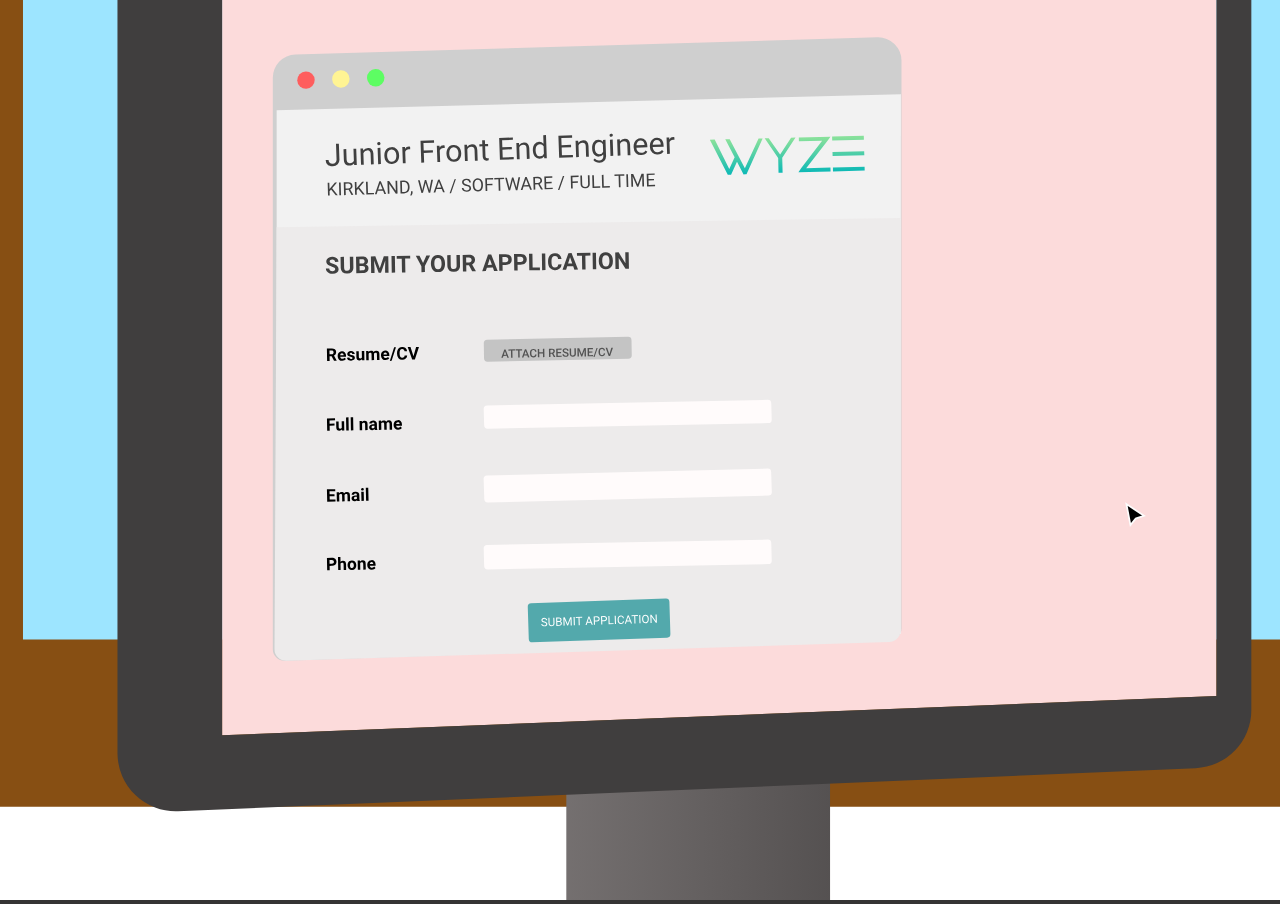
==== commit 9f80e653: "sets up the job application with elements hidden - ready to animate" ====
--- a/office.html
+++ b/office.html
@@ -1058,28 +1058,28 @@
                   transform="matrix(.99982 -.019 .02727 .99963 291.559 343.161)"
                   fill="#FFFBFB"
                 />
-                <g id="Adam Mathieson" fill="#535353">
+                <g id="adam-mathieson" fill="#535353">
                   <path
                     d="M292.802 332.72l-.257.004-.046.148-.155.003.251-.716.136-.003.279.706-.156.003-.052-.145zm-.219-.115l.177-.003-.094-.265-.083.268zM293.04 332.594a.32.32 0 01.052-.198.178.178 0 01.15-.076.162.162 0 01.129.055l-.005-.269.141-.003.014.75-.127.002-.008-.056a.165.165 0 01-.135.069.182.182 0 01-.151-.071.333.333 0 01-.06-.203zm.141.007c.001.05.011.088.028.114a.086.086 0 00.076.038c.044-.001.074-.02.092-.057l-.004-.209c-.019-.036-.049-.054-.093-.053-.068.001-.101.057-.099.167zM293.937 332.845a.137.137 0 01-.015-.047.172.172 0 01-.133.06.188.188 0 01-.129-.043.143.143 0 01-.053-.112.151.151 0 01.059-.13.309.309 0 01.18-.049l.065-.001-.001-.03a.086.086 0 00-.02-.059c-.013-.014-.033-.021-.06-.021a.085.085 0 00-.055.019c-.014.011-.02.027-.02.047l-.141.002c0-.03.009-.059.027-.085a.201.201 0 01.079-.063.304.304 0 01.116-.024.228.228 0 01.155.046.17.17 0 01.061.137l.004.229c.001.05.009.088.023.113v.009l-.142.002zm-.119-.096a.11.11 0 00.057-.015.085.085 0 00.039-.038l-.002-.091-.053.001c-.07.002-.107.027-.111.076v.008c0 .018.006.032.019.043.013.011.03.017.051.016zM294.289 332.31l.006.059a.184.184 0 01.15-.071c.068-.002.115.024.142.078a.18.18 0 01.157-.084c.057-.001.1.015.129.048.028.033.043.083.044.15l.007.337-.142.003-.006-.337c-.001-.03-.007-.052-.019-.065-.012-.014-.033-.021-.062-.02-.043.001-.071.021-.087.062l.007.363-.141.002-.006-.336c-.001-.031-.007-.053-.019-.066-.013-.014-.033-.02-.062-.02-.04.001-.069.018-.086.052l.007.373-.141.003-.01-.528.132-.003zM295.469 332.106l.192.512.172-.519.193-.004.013.711-.147.003-.004-.194.009-.336-.182.533-.101.002-.201-.526.021.335.003.194-.146.003-.013-.711.191-.003zM296.464 332.798a.161.161 0 01-.016-.047.168.168 0 01-.132.06.184.184 0 01-.129-.043.142.142 0 01-.053-.112.149.149 0 01.059-.13.309.309 0 01.18-.049l.065-.001-.001-.03c-.001-.025-.007-.044-.02-.058-.013-.015-.033-.022-.06-.021a.08.08 0 00-.055.018c-.014.011-.02.027-.02.047l-.141.003a.15.15 0 01.027-.086.185.185 0 01.079-.062.286.286 0 01.116-.025.228.228 0 01.155.046.175.175 0 01.061.137l.004.229c.001.05.009.088.023.113v.009l-.142.002zm-.119-.096a.12.12 0 00.057-.014.092.092 0 00.039-.039l-.002-.09-.053.001c-.07.001-.107.026-.111.075v.008c0 .018.006.032.019.043a.07.07 0 00.051.016zM296.85 332.133l.003.13.09-.002.002.104-.091.001.005.264a.075.075 0 00.012.042c.008.008.022.012.044.012a.242.242 0 00.041-.005l.002.107a.31.31 0 01-.085.015c-.099.001-.151-.048-.154-.148l-.006-.284-.077.001-.002-.103.077-.002-.002-.129.141-.003zM297.16 332.315a.175.175 0 01.14-.07c.115-.002.174.063.178.196l.006.338-.141.003-.006-.334c-.001-.031-.007-.053-.021-.067-.013-.014-.035-.021-.065-.021-.041.001-.071.018-.089.05l.007.375-.141.003-.014-.75.141-.003.005.28zM297.74 332.775l-.142.002-.01-.528.142-.003.01.529zm-.163-.662c0-.022.007-.039.02-.053a.086.086 0 01.058-.022c.024 0 .044.006.058.02.015.013.022.03.023.052a.072.072 0 01-.021.053.077.077 0 01-.057.021.08.08 0 01-.058-.019.072.072 0 01-.023-.052zM298.1 332.778a.26.26 0 01-.191-.068.254.254 0 01-.076-.189l-.001-.013a.316.316 0 01.029-.143.22.22 0 01.085-.098.24.24 0 01.128-.037.222.222 0 01.172.066.28.28 0 01.066.192l.001.058-.337.006c.005.034.02.062.043.082a.121.121 0 00.088.03.153.153 0 00.126-.062l.071.077a.223.223 0 01-.085.072.289.289 0 01-.119.027zm-.025-.433c-.027 0-.05.01-.067.029a.146.146 0 00-.032.082l.196-.004v-.011a.102.102 0 00-.027-.072c-.016-.017-.04-.025-.07-.024zM298.681 332.611c-.001-.017-.01-.03-.027-.04a.275.275 0 00-.083-.025c-.126-.024-.189-.076-.191-.157a.144.144 0 01.056-.118.235.235 0 01.152-.05.25.25 0 01.161.044.15.15 0 01.063.122l-.141.003a.069.069 0 00-.02-.05c-.014-.013-.034-.019-.062-.019a.09.09 0 00-.055.018.05.05 0 00-.018.041c0 .016.008.028.022.038a.237.237 0 00.076.023.608.608 0 01.089.022c.075.026.113.072.115.14a.138.138 0 01-.06.118.27.27 0 01-.159.048.297.297 0 01-.119-.022.2.2 0 01-.082-.063.155.155 0 01-.031-.089l.134-.002c.002.025.011.044.029.057a.108.108 0 00.07.018c.027 0 .047-.005.06-.016a.05.05 0 00.021-.041zM298.885 332.484a.303.303 0 01.028-.14.212.212 0 01.085-.097.254.254 0 01.131-.036.236.236 0 01.176.062.265.265 0 01.079.176l.001.036a.273.273 0 01-.064.197.236.236 0 01-.181.077.237.237 0 01-.183-.07.28.28 0 01-.072-.198v-.007zm.141.008c.001.05.011.088.031.115a.094.094 0 00.081.038.094.094 0 00.08-.041c.018-.026.027-.069.026-.126a.196.196 0 00-.031-.114.091.091 0 00-.082-.039.095.095 0 00-.079.042.222.222 0 00-.026.125zM299.597 332.212l.006.061a.184.184 0 01.15-.074c.056-.001.098.015.126.047.028.033.043.081.045.147l.006.341-.141.003-.006-.338c-.001-.03-.008-.052-.021-.065-.013-.013-.035-.02-.065-.019a.099.099 0 00-.089.052l.007.373-.141.003-.01-.529.133-.002z"
                   />
                 </g>
                 <path
-                  id="SUBMIT APPLICATION"
+                  id="submit-application"
                   d="M296.768 349.83a.448.448 0 01-.179-.079.164.164 0 01-.058-.124.17.17 0 01.062-.14.269.269 0 01.173-.061.303.303 0 01.131.024c.039.018.07.043.092.076a.196.196 0 01.035.108l-.094.002c-.002-.042-.016-.076-.045-.099a.168.168 0 00-.116-.034.178.178 0 00-.108.034.103.103 0 00-.036.086.095.095 0 00.039.073.365.365 0 00.127.05c.06.015.107.032.141.051a.203.203 0 01.076.068.175.175 0 01.027.093.166.166 0 01-.063.141.283.283 0 01-.178.057.334.334 0 01-.138-.023.234.234 0 01-.1-.075.189.189 0 01-.038-.109l.094-.003a.125.125 0 00.051.1.199.199 0 00.129.033c.049-.001.087-.012.112-.033a.098.098 0 00.037-.084.094.094 0 00-.039-.079.416.416 0 00-.134-.053zm.872-.421l.015.483a.227.227 0 01-.059.166.25.25 0 01-.167.077l-.025.002a.266.266 0 01-.188-.057.229.229 0 01-.076-.171l-.015-.484.093-.003.015.481a.168.168 0 00.046.119c.029.027.07.04.123.038.053-.001.093-.017.12-.046a.16.16 0 00.038-.121l-.015-.481.095-.003zm.17.706l-.022-.711.232-.007a.27.27 0 01.175.042c.04.031.061.077.063.14a.145.145 0 01-.025.089.195.195 0 01-.076.062c.039.009.07.029.093.058.023.03.036.065.037.107a.191.191 0 01-.057.152.255.255 0 01-.174.06l-.246.008zm.083-.336l.008.256.155-.005a.146.146 0 00.102-.037.12.12 0 00.035-.094c-.003-.086-.051-.127-.144-.124l-.156.004zm-.002-.075l.141-.004a.146.146 0 00.097-.034.103.103 0 00.035-.085c-.001-.039-.014-.067-.037-.083-.023-.018-.058-.025-.105-.024l-.138.004.007.226zm.64-.323l.251.572.214-.587.121-.003.023.71-.094.003-.009-.277v-.299l-.216.583-.071.002-.251-.566.019.297.008.276-.094.003-.022-.71.121-.004zm.875.684l-.094.003-.022-.711.093-.003.023.711zm.628-.654l-.228.007.019.634-.093.003-.02-.634-.228.007-.002-.077.55-.017.002.077zm.74.426l-.298.009-.061.187-.096.003.249-.719.082-.002.294.702-.096.003-.074-.183zm-.272-.069l.242-.008-.131-.328-.111.336zm.623-.035l.008.278-.093.003-.023-.711.263-.008a.266.266 0 01.184.054c.045.038.069.09.071.156.002.069-.018.123-.06.161-.042.039-.103.059-.183.062l-.167.005zm-.003-.077l.169-.005c.05-.002.088-.014.114-.039.026-.024.038-.059.037-.103a.136.136 0 00-.044-.101.161.161 0 00-.111-.036l-.173.006.008.278zm.633.057l.009.278-.094.003-.022-.71.262-.008a.26.26 0 01.184.053c.046.039.07.091.072.156a.202.202 0 01-.06.162.275.275 0 01-.183.061l-.168.005zm-.002-.076l.168-.006a.168.168 0 00.114-.038c.026-.025.038-.06.037-.104a.133.133 0 00-.043-.1.155.155 0 00-.111-.036l-.174.005.009.279zm.639.258l.337-.01.003.076-.431.014-.022-.711.094-.003.019.634zm.547.06l-.094.003-.022-.711.094-.003.022.711zm.688-.247a.266.266 0 01-.079.177.27.27 0 01-.184.066.246.246 0 01-.204-.084.363.363 0 01-.084-.239l-.002-.068a.41.41 0 01.03-.176.263.263 0 01.246-.163.26.26 0 01.184.058c.046.04.075.098.085.172l-.095.003c-.01-.056-.029-.097-.057-.121-.028-.025-.066-.036-.115-.035a.169.169 0 00-.139.071.305.305 0 00-.044.19l.002.069a.31.31 0 00.054.183.158.158 0 00.137.064.186.186 0 00.119-.039c.027-.025.044-.067.051-.125l.095-.003zm.521.023l-.297.01-.061.187-.097.003.249-.719.082-.002.294.702-.096.003-.074-.184zm-.271-.068l.241-.008-.131-.328-.11.336zm.945-.401l-.229.007.02.634-.093.003-.02-.634-.228.007-.002-.077.549-.017.003.077zm.225.627l-.093.003-.022-.711.093-.003.022.711zm.708-.355a.427.427 0 01-.029.184.274.274 0 01-.096.122.273.273 0 01-.149.045.27.27 0 01-.15-.036.277.277 0 01-.105-.114.443.443 0 01-.042-.177l-.001-.051a.408.408 0 01.03-.182.271.271 0 01.096-.123.276.276 0 01.148-.047.275.275 0 01.152.037.268.268 0 01.104.116.442.442 0 01.041.181l.001.045zm-.094-.043a.322.322 0 00-.057-.192.166.166 0 00-.144-.063.168.168 0 00-.138.072.305.305 0 00-.046.189l.001.052a.326.326 0 00.057.191.167.167 0 00.145.066.169.169 0 00.138-.07.318.318 0 00.045-.192l-.001-.053zm.791.354l-.094.003-.375-.536.018.547-.095.003-.022-.71.094-.003.376.539-.017-.55.093-.003.022.71z"
                   fill="#fff"
                 />
-                <g id="mathieson.ad@gmail.com" fill="#535353">
+                <g id="email" fill="#535353">
                   <path
                     d="M292.194 338.588l.006.059a.187.187 0 01.15-.073c.068-.001.116.025.142.078a.182.182 0 01.157-.085c.057-.001.1.015.129.048.029.032.044.082.046.149l.008.337-.142.004-.008-.337c-.001-.03-.007-.052-.019-.065-.012-.014-.033-.02-.062-.02a.088.088 0 00-.087.063l.009.363-.141.003-.008-.336c-.001-.031-.007-.053-.02-.066-.012-.014-.033-.02-.062-.019-.04.001-.068.018-.085.051l.009.374-.142.003-.012-.528.132-.003zM293.246 339.092a.217.217 0 01-.015-.047.168.168 0 01-.132.06.192.192 0 01-.13-.042.145.145 0 01-.053-.112.149.149 0 01.059-.13.307.307 0 01.179-.05l.065-.001-.001-.031a.085.085 0 00-.02-.058c-.013-.014-.033-.021-.06-.02a.082.082 0 00-.056.018.056.056 0 00-.018.047l-.142.004c0-.031.009-.06.027-.086a.19.19 0 01.078-.063.29.29 0 01.116-.025.227.227 0 01.156.046c.039.031.059.077.061.136l.005.229a.26.26 0 00.024.113v.008l-.143.004zm-.118-.096c.02 0 .039-.005.057-.015a.087.087 0 00.038-.038l-.002-.091-.053.001c-.071.002-.108.027-.111.076v.008c0 .018.007.032.019.043.013.012.03.017.052.016zM293.63 338.424l.003.13.09-.002.003.104-.091.002.007.263c0 .02.004.034.012.042.007.008.022.012.043.012a.23.23 0 00.041-.005l.003.107a.31.31 0 01-.085.015c-.099.002-.151-.047-.155-.146l-.007-.285-.077.002-.002-.104.077-.001-.003-.13.141-.004zM293.941 338.605a.174.174 0 01.139-.071c.115-.003.175.063.179.196l.008.338-.141.003-.008-.334c0-.03-.007-.053-.021-.067-.013-.014-.035-.021-.065-.02-.042.001-.071.018-.089.05l.009.375-.141.004-.018-.75.141-.004.007.28zM294.522 339.062l-.141.003-.012-.528.141-.003.012.528zm-.165-.661a.07.07 0 01.02-.053.082.082 0 01.057-.022.08.08 0 01.059.019.07.07 0 01.022.052.065.065 0 01-.021.053.08.08 0 01-.056.022.085.085 0 01-.058-.019.072.072 0 01-.023-.052zM294.882 339.063a.258.258 0 01-.191-.067.256.256 0 01-.077-.188v-.013a.33.33 0 01.027-.143.224.224 0 01.085-.099.24.24 0 01.128-.037.22.22 0 01.172.064c.043.045.065.109.067.193l.001.057-.336.008c.005.034.02.062.043.082.024.02.053.03.088.029a.153.153 0 00.126-.062l.071.076a.207.207 0 01-.084.073.293.293 0 01-.12.027zm-.026-.433a.09.09 0 00-.067.03.146.146 0 00-.032.082l.196-.005v-.011a.102.102 0 00-.027-.072.093.093 0 00-.07-.024zM295.463 338.894a.047.047 0 00-.027-.04.275.275 0 00-.083-.025c-.126-.023-.19-.075-.192-.156a.143.143 0 01.055-.118.232.232 0 01.152-.051.255.255 0 01.162.043.15.15 0 01.063.122l-.141.003a.064.064 0 00-.021-.049c-.013-.013-.033-.019-.061-.019a.088.088 0 00-.055.018.048.048 0 00-.018.041c0 .016.008.028.022.038a.246.246 0 00.076.023.637.637 0 01.09.021c.075.026.113.072.115.14a.138.138 0 01-.06.118.266.266 0 01-.159.049.28.28 0 01-.118-.021.194.194 0 01-.082-.063.15.15 0 01-.032-.089l.134-.003a.076.076 0 00.029.057.11.11 0 00.07.018.103.103 0 00.061-.016.053.053 0 00.02-.041zM295.666 338.766a.323.323 0 01.027-.141.223.223 0 01.085-.097.254.254 0 01.131-.037.24.24 0 01.176.062.262.262 0 01.08.175l.002.037a.274.274 0 01-.063.196.24.24 0 01-.181.078.236.236 0 01-.184-.069.285.285 0 01-.073-.198v-.006zm.142.007c.001.05.011.088.031.115a.094.094 0 00.082.037.094.094 0 00.079-.041.224.224 0 00.026-.126.2.2 0 00-.032-.114.095.095 0 00-.082-.039.092.092 0 00-.079.043.215.215 0 00-.025.125zM296.377 338.49l.006.061a.184.184 0 01.15-.074c.056-.002.098.014.126.046a.229.229 0 01.046.146l.008.342-.141.003-.008-.338c-.001-.03-.008-.051-.021-.064-.014-.014-.035-.02-.066-.019a.097.097 0 00-.088.053l.009.372-.141.003-.012-.528.132-.003zM296.826 338.939a.07.07 0 01.021-.056.086.086 0 01.057-.022.08.08 0 01.057.02.07.07 0 01.025.054c0 .022-.007.04-.022.055a.077.077 0 01-.057.021.075.075 0 01-.057-.019.065.065 0 01-.024-.053zM297.417 338.994a.137.137 0 01-.015-.047.168.168 0 01-.132.06.18.18 0 01-.13-.042.145.145 0 01-.053-.112.146.146 0 01.059-.13.312.312 0 01.179-.05l.065-.001-.001-.03c-.001-.025-.007-.044-.02-.058-.013-.015-.033-.022-.06-.021a.093.093 0 00-.056.018.062.062 0 00-.019.048l-.141.003a.137.137 0 01.027-.086.181.181 0 01.078-.062.286.286 0 01.116-.026.232.232 0 01.156.046.173.173 0 01.061.136l.005.229c.001.05.009.088.024.114v.008l-.143.003zm-.119-.095a.142.142 0 00.058-.015.095.095 0 00.038-.039l-.002-.091-.053.002c-.071.001-.108.027-.111.076v.008c0 .017.006.032.019.043.013.011.03.016.051.016zM297.619 338.721a.324.324 0 01.05-.198.18.18 0 01.151-.076.16.16 0 01.128.054l-.006-.269.142-.004.017.75-.127.003-.008-.056a.166.166 0 01-.135.069.18.18 0 01-.151-.069.33.33 0 01-.061-.204zm.141.007c.001.05.011.087.029.113a.084.084 0 00.076.038c.043-.001.074-.02.091-.057l-.005-.209c-.019-.036-.049-.054-.093-.053-.068.002-.1.058-.098.168zM299.004 338.695a.349.349 0 01-.057.2.181.181 0 01-.15.077.143.143 0 01-.073-.016.116.116 0 01-.047-.051.151.151 0 01-.126.071.123.123 0 01-.112-.057.24.24 0 01-.033-.158.423.423 0 01.037-.144.273.273 0 01.079-.099.185.185 0 01.105-.036.215.215 0 01.12.03l.031.02-.018.283c-.003.026 0 .045.009.059.01.013.024.02.044.019.03-.001.054-.019.074-.054a.303.303 0 00.03-.138c.002-.114-.022-.201-.075-.26-.053-.06-.129-.089-.23-.087a.308.308 0 00-.28.191.517.517 0 00-.043.203c-.002.115.023.203.076.265s.13.092.233.089a.374.374 0 00.161-.037l.02.075a.23.23 0 01-.08.033.438.438 0 01-.322-.032.317.317 0 01-.139-.15.54.54 0 01-.045-.241.579.579 0 01.056-.243.404.404 0 01.363-.232.408.408 0 01.212.047c.06.034.105.083.136.147.031.065.045.14.044.226zm-.489.063a.183.183 0 00.013.098c.012.022.03.033.055.032.015 0 .03-.007.044-.022a.16.16 0 00.035-.061l.015-.232a.174.174 0 00-.039-.005.1.1 0 00-.087.05.32.32 0 00-.036.14zM299.079 338.687a.31.31 0 01.053-.197.19.19 0 01.154-.078.166.166 0 01.137.057l.005-.05.128-.003.012.51a.232.232 0 01-.029.122.205.205 0 01-.087.08.307.307 0 01-.247.009.2.2 0 01-.085-.058l.061-.087a.164.164 0 00.129.056.125.125 0 00.087-.032.114.114 0 00.029-.086l-.001-.028a.163.163 0 01-.127.058.19.19 0 01-.156-.071.312.312 0 01-.063-.196v-.006zm.141.007a.191.191 0 00.032.112.09.09 0 00.08.039c.043-.001.073-.018.091-.051l-.005-.222c-.02-.032-.051-.047-.093-.046a.093.093 0 00-.079.043.228.228 0 00-.026.125zM299.797 338.41l.006.059a.182.182 0 01.15-.072c.068-.002.115.024.142.077a.179.179 0 01.156-.084c.058-.002.101.014.13.047.028.032.043.082.045.149l.008.338-.142.003-.007-.337c-.001-.03-.008-.052-.02-.065-.012-.014-.032-.02-.062-.019-.042.001-.071.021-.087.062l.009.363-.141.003-.007-.336c-.001-.031-.008-.053-.02-.066-.012-.014-.033-.02-.062-.019-.04.001-.069.018-.086.052l.009.373-.141.003-.013-.528.133-.003zM300.849 338.914a.144.144 0 01-.015-.047.171.171 0 01-.132.06.19.19 0 01-.13-.042.143.143 0 01-.054-.112.151.151 0 01.059-.13.307.307 0 01.179-.05l.065-.001v-.031a.09.09 0 00-.021-.058c-.013-.014-.032-.021-.059-.02-.024 0-.043.006-.056.018a.061.061 0 00-.019.047l-.141.004a.143.143 0 01.026-.086.194.194 0 01.079-.063.285.285 0 01.115-.025.229.229 0 01.156.046c.04.031.06.077.061.136l.006.229c.001.05.009.088.023.113v.009l-.142.003zm-.119-.096a.11.11 0 00.057-.015.082.082 0 00.038-.038l-.002-.091-.052.001c-.071.002-.108.027-.112.076v.009a.06.06 0 00.02.043c.012.011.029.016.051.015zM301.228 338.905l-.142.003-.012-.528.141-.003.013.528zm-.166-.661a.07.07 0 01.02-.053.083.083 0 01.058-.022c.024 0 .043.006.058.019a.07.07 0 01.022.052.068.068 0 01-.02.053.082.082 0 01-.057.022.08.08 0 01-.058-.019.07.07 0 01-.023-.052zM301.493 338.899l-.141.003-.018-.75.142-.003.017.75zM301.616 338.827a.07.07 0 01.021-.056.085.085 0 01.056-.022.08.08 0 01.058.02.066.066 0 01.024.054.07.07 0 01-.021.055.08.08 0 01-.057.021.079.079 0 01-.058-.019.067.067 0 01-.023-.053zM302.118 338.78a.089.089 0 00.063-.023.075.075 0 00.024-.058l.132-.003a.177.177 0 01-.027.1.196.196 0 01-.077.071.248.248 0 01-.11.027.229.229 0 01-.18-.068.284.284 0 01-.07-.197v-.01a.282.282 0 01.06-.196.229.229 0 01.176-.077.222.222 0 01.16.053.199.199 0 01.065.148l-.132.004a.1.1 0 00-.027-.066.088.088 0 00-.065-.025.087.087 0 00-.074.038c-.016.024-.024.063-.022.117v.015c.001.054.01.093.028.116.017.024.042.035.076.034zM302.394 338.609a.317.317 0 01.027-.141.212.212 0 01.085-.097.245.245 0 01.131-.037.241.241 0 01.176.061.264.264 0 01.08.176l.002.036a.282.282 0 01-.064.197.232.232 0 01-.18.077.238.238 0 01-.184-.068.28.28 0 01-.073-.198v-.006zm.141.007c.001.05.012.088.031.114.02.026.047.039.082.038a.095.095 0 00.079-.041c.019-.027.028-.069.026-.127a.19.19 0 00-.031-.113.093.093 0 00-.082-.039.092.092 0 00-.079.042c-.019.028-.027.069-.026.126zM303.107 338.333l.006.059a.189.189 0 01.15-.073c.068-.001.116.024.142.077a.184.184 0 01.157-.084c.057-.001.1.015.129.047.029.033.044.083.046.15l.008.337-.142.003-.008-.336c-.001-.03-.007-.052-.019-.065-.012-.014-.033-.021-.062-.02a.088.088 0 00-.087.063l.009.362-.141.004-.008-.337c-.001-.03-.007-.052-.019-.066-.013-.013-.034-.019-.062-.019-.041.001-.069.018-.086.052l.009.374-.142.003-.012-.528.132-.003z"
                   />
                 </g>
-                <g id="860-460-0459" fill="#535353">
+                <g id="phone" fill="#535353">
                   <path
                     d="M292.841 344.333a.175.175 0 01-.024.092.197.197 0 01-.071.066.207.207 0 01.084.067c.02.029.031.063.032.102a.19.19 0 01-.062.151.265.265 0 01-.174.058.265.265 0 01-.177-.052.19.19 0 01-.068-.149.18.18 0 01.029-.103.202.202 0 01.08-.07.177.177 0 01-.072-.063.155.155 0 01-.027-.091.185.185 0 01.058-.146.243.243 0 01.163-.057.24.24 0 01.165.051.181.181 0 01.064.144zm-.121.319a.103.103 0 00-.028-.074.095.095 0 00-.073-.026c-.03 0-.054.01-.071.029a.102.102 0 00-.026.075c.001.03.01.054.028.072a.092.092 0 00.074.027.098.098 0 00.071-.028.1.1 0 00.025-.075zm-.02-.31a.101.101 0 00-.023-.066.082.082 0 00-.063-.024.08.08 0 00-.061.026.1.1 0 00-.021.067.104.104 0 00.024.068.074.074 0 00.062.025c.027 0 .047-.009.061-.027a.105.105 0 00.021-.069zM293.331 344.128l.002.116h-.014a.245.245 0 00-.153.053.2.2 0 00-.067.136.189.189 0 01.142-.061.183.183 0 01.148.064.268.268 0 01.058.174.265.265 0 01-.028.126.216.216 0 01-.083.089.258.258 0 01-.124.033.226.226 0 01-.183-.075.299.299 0 01-.072-.207l-.001-.051a.456.456 0 01.039-.204.33.33 0 01.123-.14.383.383 0 01.19-.053h.023zm-.131.358a.112.112 0 00-.062.02.102.102 0 00-.04.047l.001.043c0 .047.01.084.029.11a.093.093 0 00.079.039.09.09 0 00.073-.037.15.15 0 00.026-.094c0-.039-.01-.07-.03-.093a.092.092 0 00-.076-.035zM294.008 344.54a.357.357 0 01-.057.227c-.039.053-.099.08-.177.081a.214.214 0 01-.179-.073.352.352 0 01-.067-.219l-.002-.131c-.002-.099.017-.175.057-.227a.216.216 0 01.177-.08c.077-.001.137.023.179.073a.35.35 0 01.067.219l.002.13zm-.143-.141a.254.254 0 00-.027-.128c-.016-.026-.042-.039-.076-.039a.082.082 0 00-.073.04.247.247 0 00-.023.12l.003.173c.001.058.01.101.026.129.017.028.042.041.077.041.034-.001.059-.015.074-.042a.271.271 0 00.022-.125l-.003-.169zM294.385 344.58l-.275.005-.002-.114.275-.005.002.114zM294.91 344.551l.08-.002.002.114-.08.001.002.154-.141.003-.003-.154-.291.005-.008-.089.288-.473.143-.003.008.444zm-.299.005l.157-.003-.004-.251-.009.017-.144.237zM295.441 344.091l.002.116h-.014a.245.245 0 00-.153.052.202.202 0 00-.067.136.191.191 0 01.142-.06.18.18 0 01.148.064.263.263 0 01.058.173.26.26 0 01-.028.126.21.21 0 01-.083.089.248.248 0 01-.124.034.233.233 0 01-.183-.075.299.299 0 01-.072-.207l-.001-.051a.46.46 0 01.039-.205.327.327 0 01.123-.139.373.373 0 01.19-.053h.023zm-.131.358a.11.11 0 00-.102.067l.001.043c0 .047.01.084.029.11a.09.09 0 00.079.038c.03 0 .055-.013.073-.037a.147.147 0 00.026-.094.14.14 0 00-.03-.093.09.09 0 00-.076-.034zM296.118 344.503a.354.354 0 01-.057.226c-.039.053-.099.08-.177.082-.077.001-.137-.023-.179-.074a.35.35 0 01-.067-.218l-.002-.131c-.002-.099.017-.175.057-.227a.22.22 0 01.177-.081.216.216 0 01.179.074.35.35 0 01.067.218l.002.131zm-.143-.141a.251.251 0 00-.027-.128c-.016-.027-.042-.04-.076-.039a.08.08 0 00-.073.04.242.242 0 00-.023.12l.003.172c.001.058.01.101.026.129a.08.08 0 00.077.041c.034-.001.059-.015.074-.042a.267.267 0 00.022-.124l-.003-.169zM296.495 344.543l-.275.004-.002-.113.275-.005.002.114zM297.08 344.486a.354.354 0 01-.057.226c-.04.053-.099.08-.177.082-.078.001-.137-.023-.179-.074a.343.343 0 01-.067-.218l-.003-.131c-.001-.099.018-.175.058-.227.04-.053.099-.079.177-.081.077-.001.137.023.179.074a.35.35 0 01.067.218l.002.131zm-.144-.141a.264.264 0 00-.026-.128.08.08 0 00-.076-.039c-.033 0-.058.013-.073.039a.249.249 0 00-.023.121l.003.172c.001.058.01.101.026.129.016.028.042.042.077.041.034-.001.059-.015.074-.042a.256.256 0 00.021-.124l-.003-.169zM297.594 344.503l.08-.001.002.113-.08.002.002.154-.141.002-.002-.154-.292.005-.008-.088.288-.474.143-.002.008.443zm-.299.005l.158-.002-.005-.251-.009.016-.144.237zM297.77 344.418l.034-.362.399-.007.002.117-.283.005-.015.154a.215.215 0 01.107-.029.205.205 0 01.16.06c.039.041.06.1.061.175a.254.254 0 01-.027.124.206.206 0 01-.082.086.254.254 0 01-.127.032.269.269 0 01-.12-.024.198.198 0 01-.124-.179l.139-.003c.004.03.014.053.032.069a.097.097 0 00.07.023.087.087 0 00.074-.035.171.171 0 00.024-.098c-.001-.041-.012-.071-.032-.092-.02-.022-.048-.032-.085-.031a.12.12 0 00-.081.028l-.013.013-.113-.026zM298.654 344.468a.182.182 0 01-.128.056.19.19 0 01-.152-.062.255.255 0 01-.059-.174.264.264 0 01.028-.128.218.218 0 01.083-.092.233.233 0 01.123-.035.219.219 0 01.125.033.234.234 0 01.087.099.377.377 0 01.034.151l.001.052a.412.412 0 01-.084.281.334.334 0 01-.248.112l-.035.002-.002-.118.031-.001c.123-.008.188-.067.196-.176zm-.095-.052a.1.1 0 00.058-.019.115.115 0 00.037-.043l-.001-.058a.193.193 0 00-.029-.111.085.085 0 00-.074-.038c-.028 0-.051.014-.069.04a.16.16 0 00-.026.098c.001.038.01.07.028.095a.092.092 0 00.076.036z"
                   />
                 </g>
                 <g id="resume">
-                  <g id="Analyzing Resume..." fill="#6B6A6A">
+                  <g id="analyzing-resume" fill="#6B6A6A">
                     <path
                       d="M308.871 326.66l-.257.004-.046.148-.156.002.252-.715.136-.003.279.707-.156.002-.052-.145zm-.219-.115l.177-.003-.094-.265-.083.268zM309.233 326.271l.005.061a.186.186 0 01.151-.073c.056-.001.098.015.126.047.028.033.043.081.044.147l.006.341-.141.003-.006-.338c0-.03-.007-.052-.02-.065-.014-.013-.035-.02-.066-.019a.096.096 0 00-.088.052l.006.373-.141.002-.009-.528.133-.003zM309.979 326.787a.144.144 0 01-.015-.047.174.174 0 01-.132.059.19.19 0 01-.13-.042.148.148 0 01-.053-.113.15.15 0 01.06-.13.3.3 0 01.179-.048l.065-.002v-.03a.088.088 0 00-.02-.058c-.013-.014-.033-.021-.06-.021a.082.082 0 00-.056.018.06.06 0 00-.019.047l-.141.003a.137.137 0 01.027-.086.185.185 0 01.079-.062.286.286 0 01.116-.025.228.228 0 01.155.047.17.17 0 01.06.137l.004.229c.001.05.009.088.023.113v.008l-.142.003zm-.119-.096a.142.142 0 00.058-.015.093.093 0 00.038-.038l-.001-.091-.053.001c-.071.001-.108.026-.112.075v.008a.06.06 0 00.019.044c.013.011.03.016.051.016zM310.358 326.78l-.142.003-.013-.75.142-.003.013.75zM310.668 326.575l.092-.33.151-.003-.201.614-.012.028c-.03.07-.081.105-.154.106a.198.198 0 01-.063-.008l-.002-.107h.022a.112.112 0 00.059-.013.074.074 0 00.031-.041l.016-.044-.195-.526.152-.003.104.327zM311.136 326.653l.259-.005.002.114-.439.008-.001-.086.242-.333-.241.005-.002-.115.424-.007.001.083-.245.336zM311.634 326.758l-.142.002-.009-.528.142-.002.009.528zm-.162-.662c0-.022.007-.039.02-.053a.084.084 0 01.058-.022c.024 0 .044.007.058.02a.07.07 0 01.023.052.07.07 0 01-.022.053.076.076 0 01-.056.021.08.08 0 01-.058-.019.072.072 0 01-.023-.052zM311.871 326.225l.006.061a.183.183 0 01.15-.073c.056-.001.098.015.126.047.028.032.043.081.045.147l.006.341-.142.002-.005-.337c-.001-.03-.008-.052-.021-.065-.013-.013-.035-.02-.065-.019-.04 0-.07.018-.089.052l.007.372-.141.003-.01-.528.133-.003zM312.286 326.478a.302.302 0 01.054-.196.185.185 0 01.155-.077.164.164 0 01.136.057l.005-.05.128-.002.009.51a.221.221 0 01-.03.122.197.197 0 01-.087.079.303.303 0 01-.133.029.281.281 0 01-.114-.021.2.2 0 01-.084-.058l.061-.087a.168.168 0 00.129.057.126.126 0 00.087-.032c.02-.02.03-.049.029-.086v-.028a.164.164 0 01-.127.057.184.184 0 01-.156-.071.31.31 0 01-.062-.197v-.006zm.141.008a.191.191 0 00.031.112c.02.027.046.04.08.04.043-.001.073-.018.091-.05l-.004-.223c-.019-.031-.05-.047-.092-.046a.09.09 0 00-.079.043.214.214 0 00-.027.124zM313.399 326.467l-.117.002.005.26-.147.003-.012-.711.264-.005c.084-.001.149.016.195.053.047.036.07.089.072.157a.221.221 0 01-.03.122.212.212 0 01-.094.079l.159.288v.007l-.157.003-.138-.258zm-.119-.117l.118-.002c.037-.001.066-.01.085-.029.02-.02.03-.046.029-.078 0-.034-.01-.06-.03-.079-.019-.019-.048-.028-.088-.027l-.117.002.003.213zM314.013 326.726a.262.262 0 01-.191-.068.259.259 0 01-.076-.189v-.013a.33.33 0 01.028-.143.229.229 0 01.214-.134.214.214 0 01.171.065c.043.045.065.109.066.193l.001.057-.336.006a.123.123 0 00.13.112.152.152 0 00.127-.061l.07.076a.205.205 0 01-.084.072.293.293 0 01-.12.027zm-.024-.433a.09.09 0 00-.068.029.154.154 0 00-.031.082l.196-.004v-.011a.102.102 0 00-.027-.072c-.016-.017-.04-.025-.07-.024zM314.594 326.56c0-.017-.009-.031-.026-.04a.275.275 0 00-.083-.025c-.126-.025-.19-.077-.191-.157a.143.143 0 01.056-.118.23.23 0 01.152-.05.244.244 0 01.161.044.15.15 0 01.063.122l-.141.003a.067.067 0 00-.02-.05c-.014-.013-.034-.019-.062-.019-.024.001-.042.006-.055.017a.052.052 0 00-.019.042.045.045 0 00.023.037.25.25 0 00.076.024.502.502 0 01.089.022c.075.026.113.072.114.14a.138.138 0 01-.06.118.268.268 0 01-.159.047.284.284 0 01-.119-.021.2.2 0 01-.081-.064.147.147 0 01-.031-.088l.134-.003a.072.072 0 00.028.057.11.11 0 00.07.019.103.103 0 00.061-.016c.014-.011.021-.024.02-.041zM315.141 326.643a.177.177 0 01-.144.066c-.056.001-.1-.015-.13-.047-.031-.032-.047-.079-.048-.142l-.006-.346.141-.003.006.342c.001.055.026.082.076.081.048-.001.081-.018.098-.052l-.007-.374.142-.002.009.528-.132.002-.005-.053zM315.508 326.162l.005.059a.185.185 0 01.151-.072c.068-.001.115.025.141.078a.183.183 0 01.158-.083c.057-.001.1.015.128.048.029.033.044.083.045.15l.006.337-.142.002-.006-.336c0-.03-.006-.052-.018-.066-.012-.013-.033-.02-.063-.019-.042 0-.071.021-.086.062l.006.362-.141.003-.006-.337c0-.03-.007-.052-.019-.066-.012-.013-.033-.02-.062-.019a.093.093 0 00-.086.051l.007.374-.141.002-.01-.528.133-.002zM316.494 326.683a.267.267 0 01-.191-.068.259.259 0 01-.076-.189v-.014a.325.325 0 01.028-.142.223.223 0 01.086-.098.24.24 0 01.128-.037.221.221 0 01.171.065c.043.045.065.11.066.193l.001.058-.336.006a.13.13 0 00.042.082c.024.02.053.03.088.03a.153.153 0 00.127-.062l.07.077a.212.212 0 01-.084.072.293.293 0 01-.12.027zm-.024-.434a.09.09 0 00-.067.03.143.143 0 00-.032.081l.196-.003v-.011a.102.102 0 00-.027-.072c-.016-.017-.04-.025-.07-.025zM316.798 326.598a.072.072 0 01.021-.055.086.086 0 01.057-.022c.023 0 .042.006.058.02a.071.071 0 01.023.054.067.067 0 01-.021.055.08.08 0 01-.057.021.081.081 0 01-.058-.019.071.071 0 01-.023-.054zM317.089 326.593a.072.072 0 01.021-.055.081.081 0 01.057-.022c.023 0 .042.006.058.02a.071.071 0 01.023.054.068.068 0 01-.021.055.08.08 0 01-.057.021.081.081 0 01-.058-.019.071.071 0 01-.023-.054zM317.38 326.588a.072.072 0 01.021-.055.081.081 0 01.057-.022c.023 0 .042.006.058.02a.071.071 0 01.023.054.068.068 0 01-.021.055.08.08 0 01-.057.021.081.081 0 01-.058-.019.071.071 0 01-.023-.054z"
                     />
